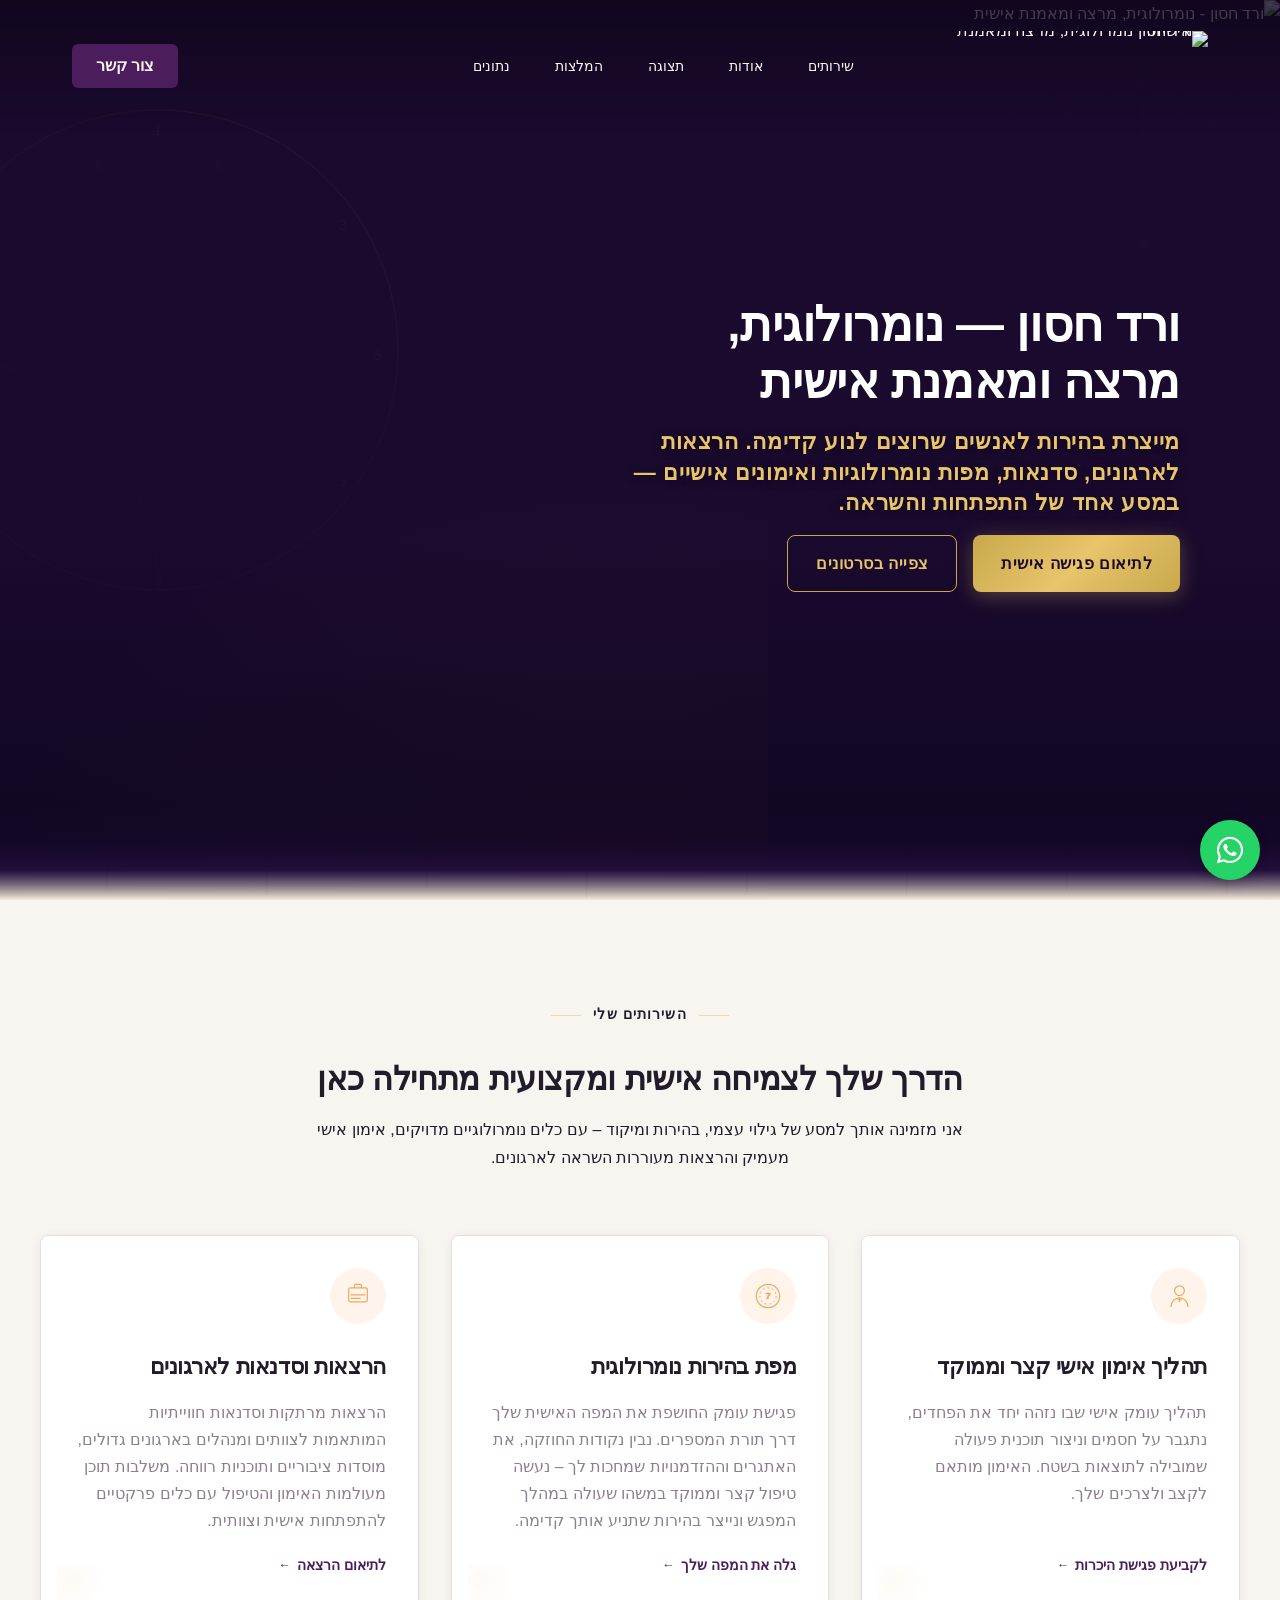
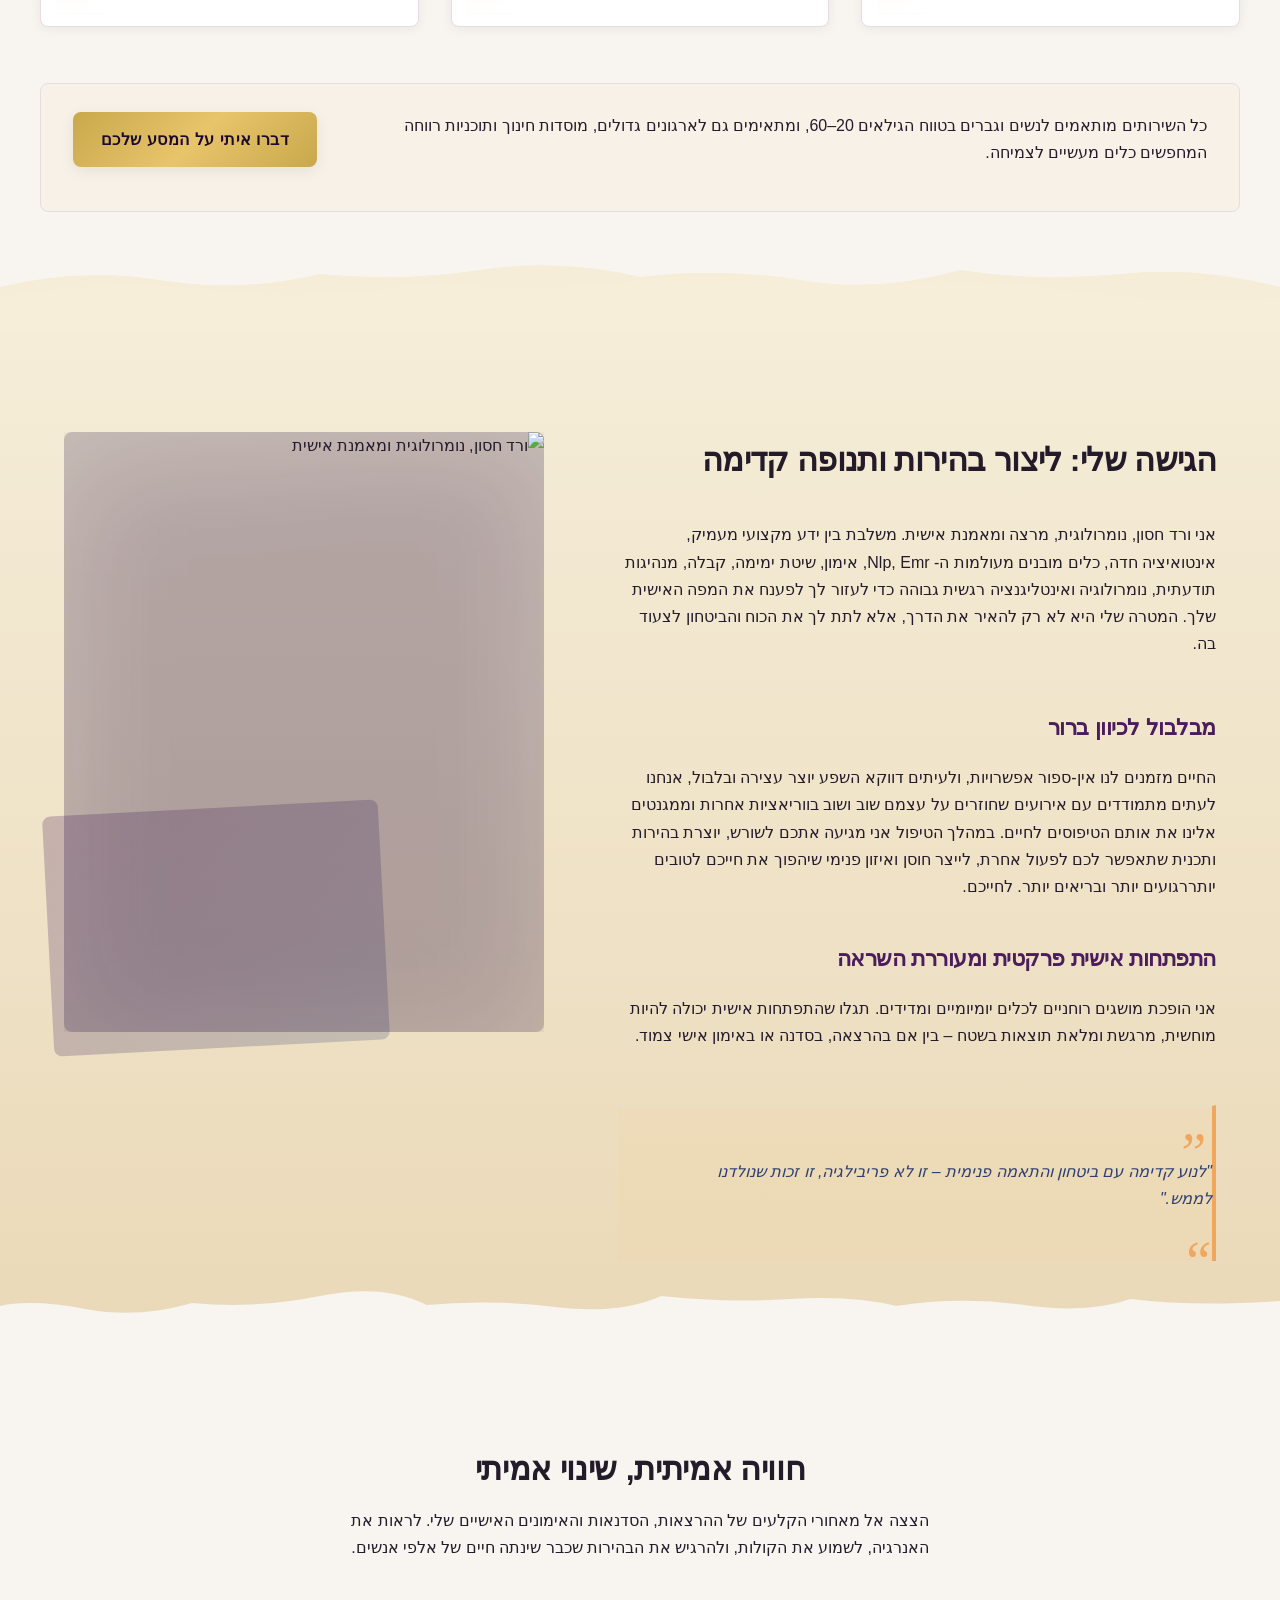
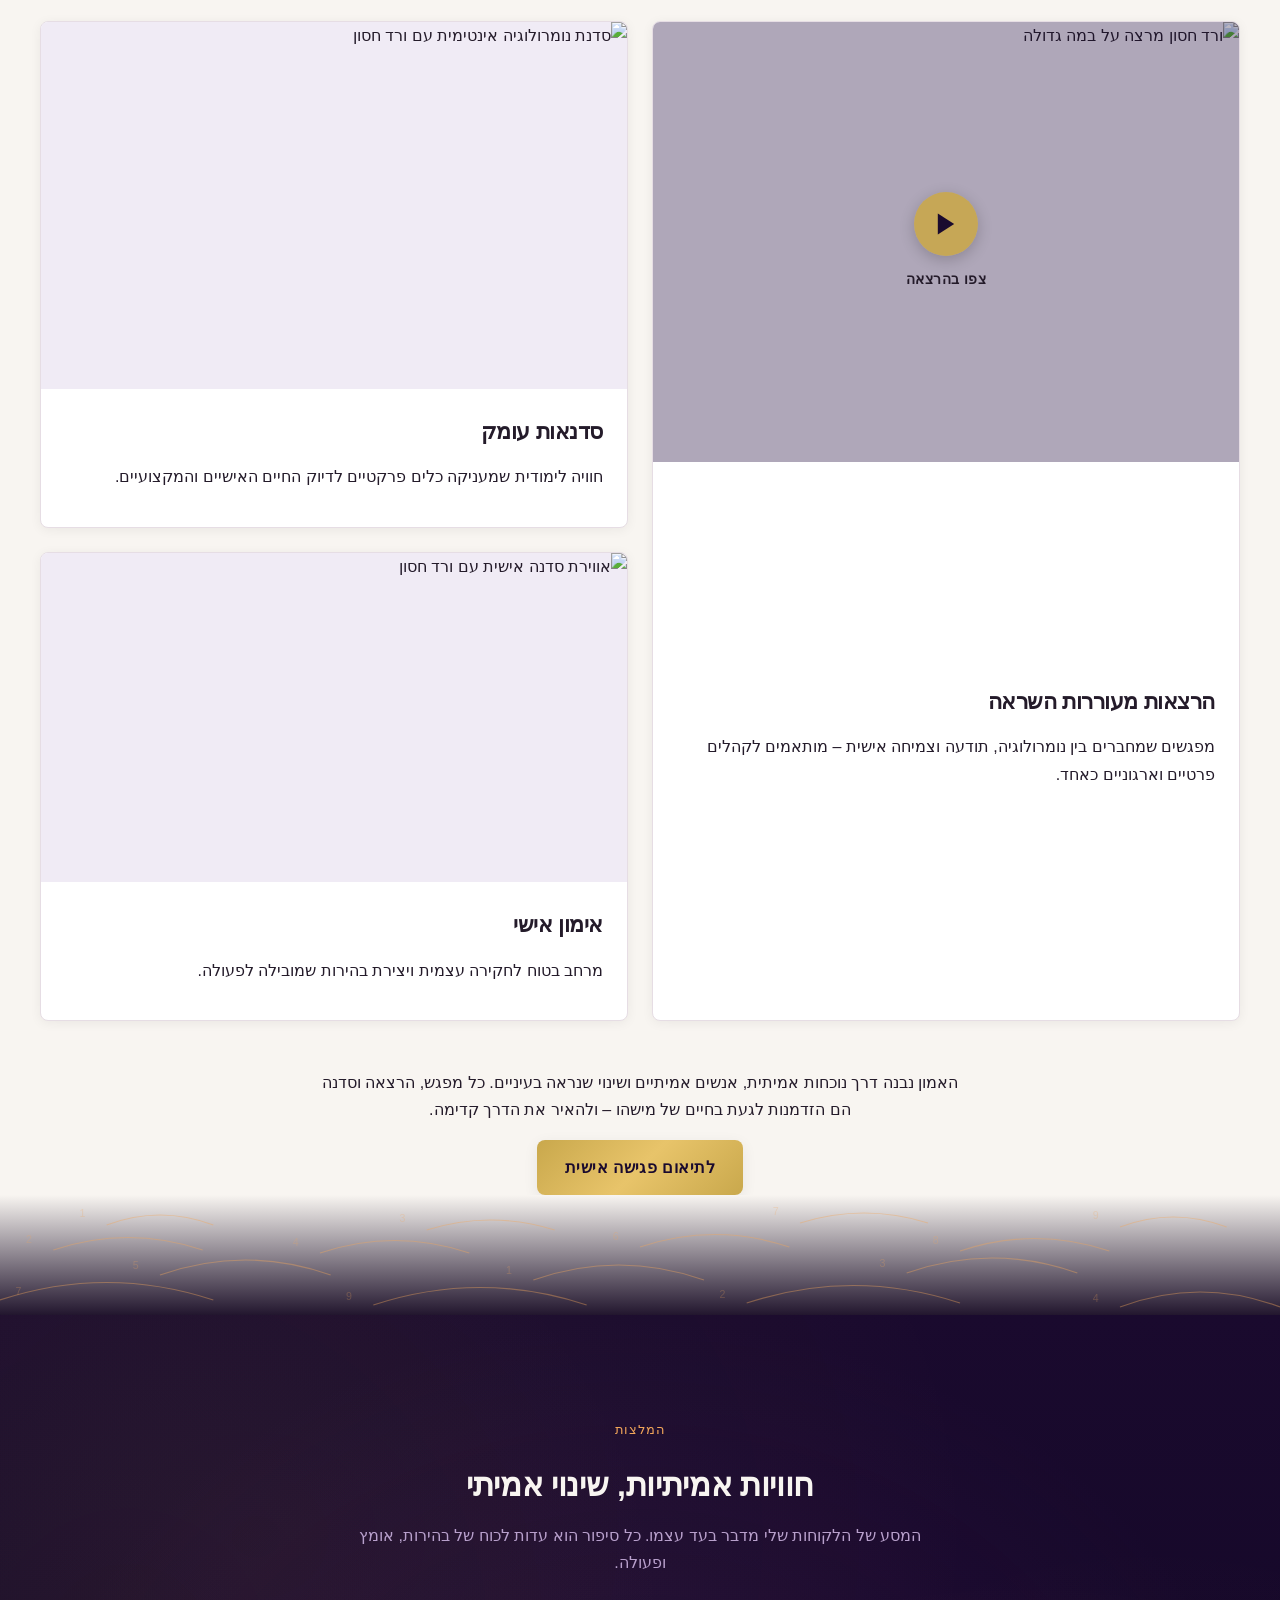
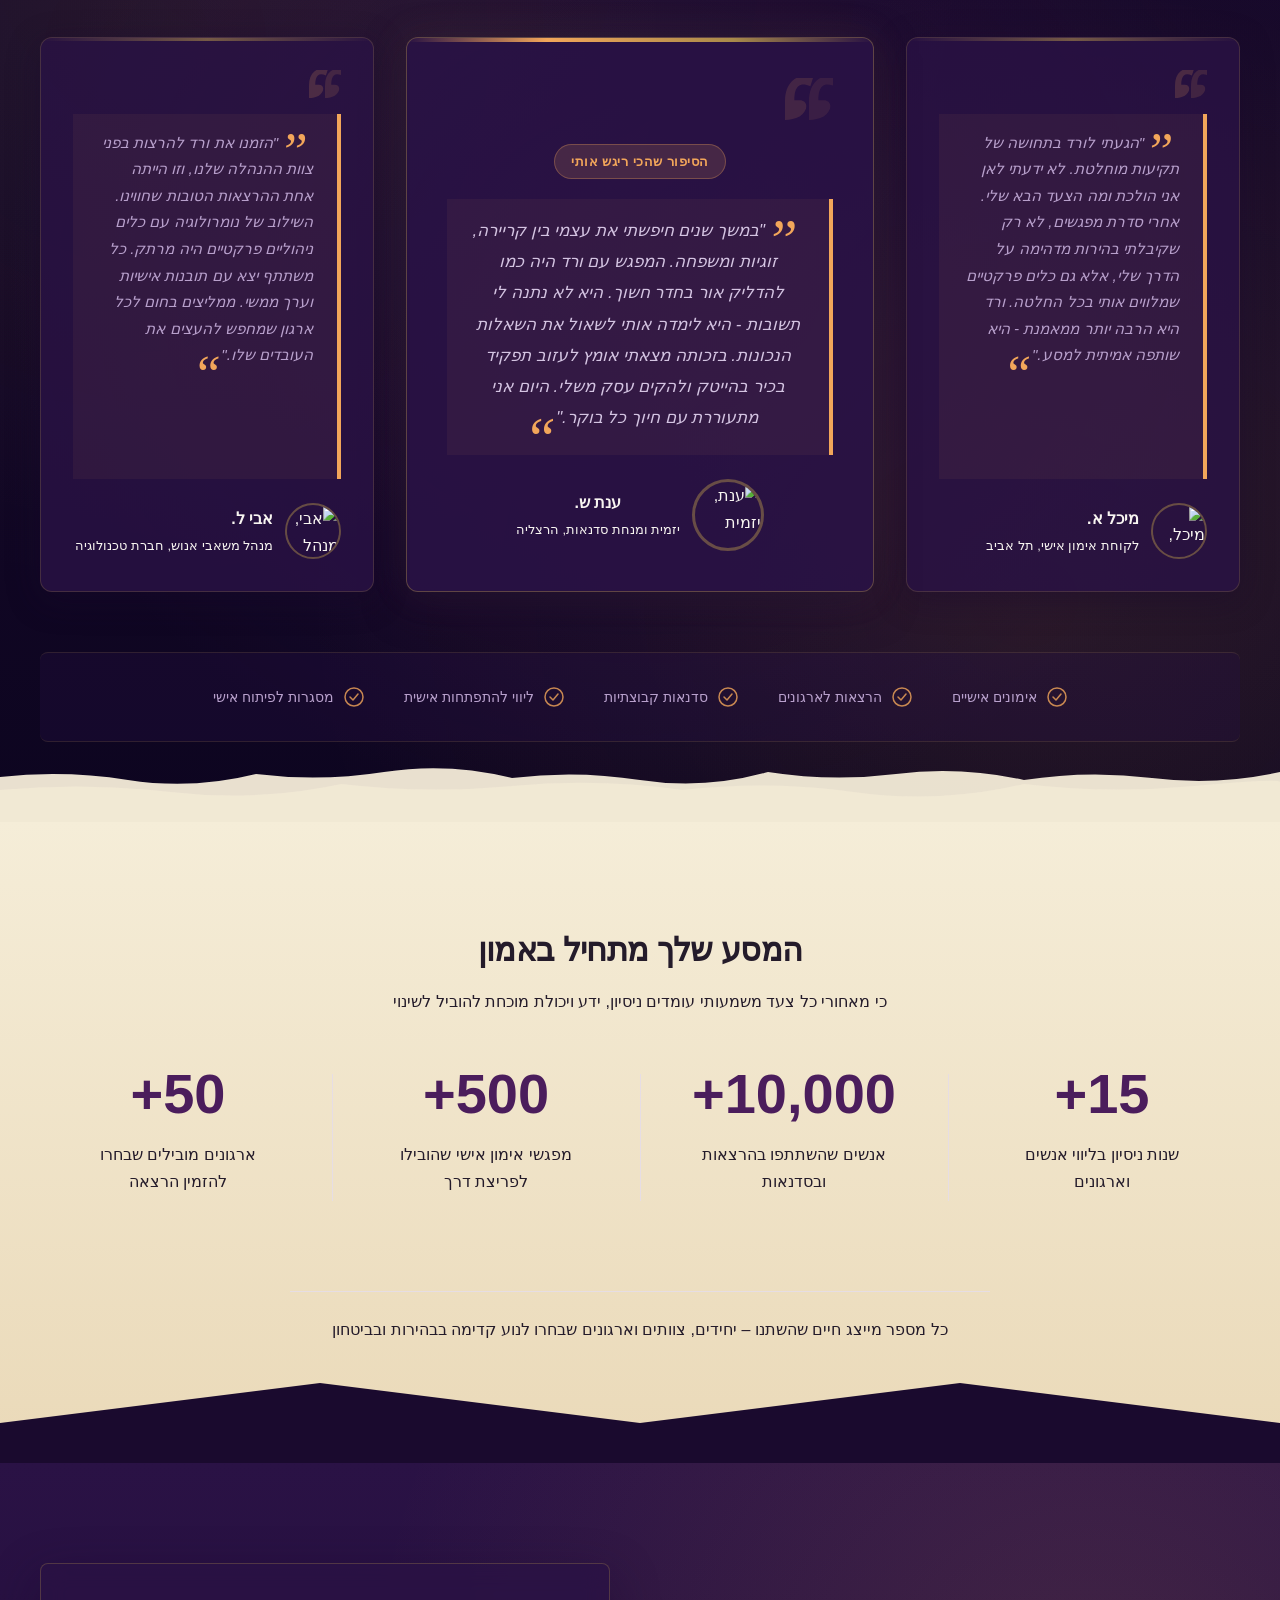
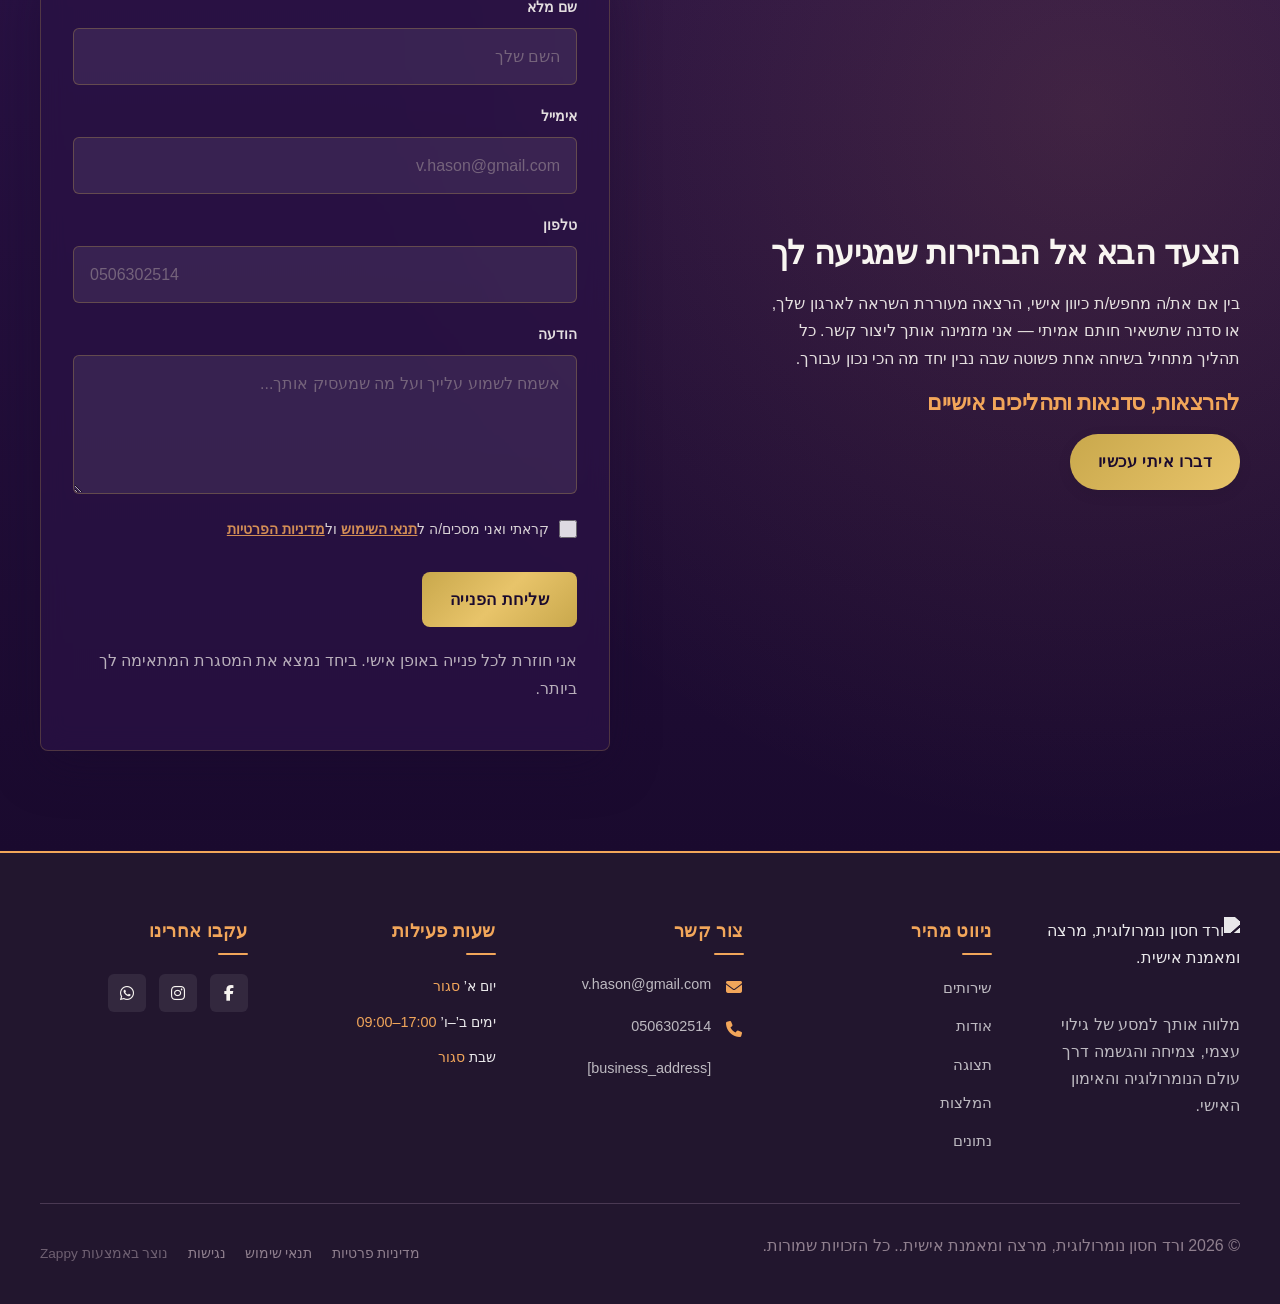
==== public/index.html @ 2fa68022 "Incremental sync: 1 page(s) — text_edit" ====
<!doctype html><html dir="rtl" lang="he"><head><meta charset="UTF-8"><meta content="width=device-width,initial-scale=1" name="viewport"><meta content="index, follow" name="robots"><title>גלי את הייעוד שלך עוד היום — ורד חסון נומרולוגית, מרצה ומאמנת אישית.</title><meta content="מוכנים לפרוץ דרך? ורד חסון, מאמנת אישית מובילה, מזמינה אתכם להרצאות, סדנאות ואימון אישי שיעניקו לכם בהירות וכוח לנוע קדימה. הצטרפו עכשיו!" name="description"><meta content="מאמנים אישיים מובילים, אימון אישי אונליין, נומרולוגיה, הרצאות העצמה, סדנאות התפתחות אישית" name="keywords"><link href="/assets/favicon.ico" rel="icon" type="image/x-icon"><link href="/assets/favicon-16x16.png" rel="icon" type="image/png" sizes="16x16"><link href="/assets/favicon-32x32.png" rel="icon" type="image/png" sizes="32x32"><link href="/assets/favicon-48x48.png" rel="icon" type="image/png" sizes="48x48"><link href="/assets/favicon-192x192.png" rel="icon" type="image/png" sizes="192x192"><link href="/assets/favicon-512x512.png" rel="icon" type="image/png" sizes="512x512"><link href="/assets/apple-touch-icon.png" rel="apple-touch-icon"><script>!function(){"use strict";var t="244a38d6-dc66-4b1b-9776-878dfb1413a5",e="https://api.zappy5.com/api/analytics/track",a=18e5,n=2592e6,o=!0,i=!0,r=!0;var s=function(){var e="zappy_visitor_"+t,a=null;try{if(a=localStorage.getItem(e)){var o=JSON.parse(a),i=Date.now();if(i-o.created<n)return o.lastSeen=i,localStorage.setItem(e,JSON.stringify(o)),o.id}}catch(t){console.warn("Zappy Analytics: LocalStorage not available")}var r="zv_"+Date.now()+"_"+Math.random().toString(36).substr(2,9);try{localStorage.setItem(e,JSON.stringify({id:r,created:Date.now(),lastSeen:Date.now()}))}catch(t){}return r}(),c=function(){var e="zappy_session_"+t,n=null;try{if(n=sessionStorage.getItem(e)){var o=JSON.parse(n),i=Date.now();if(i-o.timestamp<a)return o.timestamp=i,sessionStorage.setItem(e,JSON.stringify(o)),o.id}}catch(t){console.warn("Zappy Analytics: SessionStorage not available")}var r="zs_"+Date.now()+"_"+Math.random().toString(36).substr(2,9);try{sessionStorage.setItem(e,JSON.stringify({id:r,timestamp:Date.now()}))}catch(t){}return r}();function l(a,n){n=n||{};var o={website_id:t,event_type:a,page_path:window.location.pathname,referrer:document.referrer||"direct",visitor_id:s,session_id:c,metadata:n};if(navigator.sendBeacon){var i=new Blob([JSON.stringify(o)],{type:"application/json"});navigator.sendBeacon(e,i)}else fetch(e,{method:"POST",headers:{"Content-Type":"application/json"},body:JSON.stringify(o),keepalive:!0}).catch(function(t){console.warn("Zappy Analytics: Failed to track event",t)})}o&&l("pageview",{title:document.title,url:window.location.href}),i&&document.addEventListener("click",function(t){var e=t.target;if("BUTTON"===e.tagName||e.closest("button")){var a="BUTTON"===e.tagName?e:e.closest("button");l("click",{element:"button",text:a.textContent.trim().substring(0,100),id:a.id||null,class:a.className||null})}else if("A"===e.tagName||e.closest("a")){var n="A"===e.tagName?e:e.closest("a");l("navigation",{element:"link",text:n.textContent.trim().substring(0,100),href:n.href,external:n.hostname!==window.location.hostname})}},!0),r&&document.addEventListener("submit",function(t){var e=t.target;l("form_submit",{form_id:e.id||null,form_name:e.name||null,form_action:e.action||null,form_method:e.method||"GET"})},!0);var d=Date.now();window.addEventListener("beforeunload",function(){l("page_unload",{time_on_page:Math.floor((Date.now()-d)/1e3),page_path:window.location.pathname})}),window.zappyAnalytics={track:l,getVisitorId:function(){return s},getSessionId:function(){return c}}}()</script><meta content="גלי את הייעוד שלך עוד היום — ורד חסון נומרולוגית, מרצה ומאמנת אישית." property="og:title"><meta content="מוכנים לפרוץ דרך? ורד חסון, מאמנת אישית מובילה, מזמינה אתכם להרצאות, סדנאות ואימון אישי שיעניקו לכם בהירות וכוח לנוע קדימה. הצטרפו עכשיו!" property="og:description"><meta content="summary_large_image" name="twitter:card"><meta content="גלי את הייעוד שלך עוד היום — ורד חסון נומרולוגית, מרצה ומאמנת אישית." name="twitter:title"><meta content="מוכנים לפרוץ דרך? ורד חסון, מאמנת אישית מובילה, מזמינה אתכם להרצאות, סדנאות ואימון אישי שיעניקו לכם בהירות וכוח לנוע קדימה. הצטרפו עכשיו!" name="twitter:description"><meta content="website" property="og:type"><meta content="he_IL" property="og:locale"><link href="https://cdnjs.cloudflare.com/ajax/libs/font-awesome/6.4.0/css/all.min.css" rel="stylesheet"><style>.skip-link{position:absolute;top:0;left:0;transform:translateY(-200%);padding:12px 18px;background:var(--bg-dark,#1a1a1a);color:var(--text-light,#fff);font-weight:600;border-radius:0 0 8px 0;z-index:10000}.skip-link:focus{transform:none;outline:2px solid var(--ring,#fff);outline-offset:2px}:focus-visible{outline:2px solid var(--ring,currentColor);outline-offset:3px}</style><link href="/assets/favicon.ico" rel="icon" type="image/x-icon"><link href="/assets/favicon-16x16.png" rel="icon" type="image/png" sizes="16x16"><link href="/assets/favicon-32x32.png" rel="icon" type="image/png" sizes="32x32"><link href="/assets/favicon-48x48.png" rel="icon" type="image/png" sizes="48x48"><link href="/assets/favicon-192x192.png" rel="icon" type="image/png" sizes="192x192"><link href="/assets/favicon-512x512.png" rel="icon" type="image/png" sizes="512x512"><link href="/assets/apple-touch-icon.png" rel="apple-touch-icon"><link href="https://cdn.jsdelivr.net/npm/vanilla-cookieconsent@3/dist/cookieconsent.css" rel="stylesheet"><script src="https://cdn.jsdelivr.net/npm/vanilla-cookieconsent@3/dist/cookieconsent.umd.js"></script><script src="https://cdn.jsdelivr.net/gh/mickidum/acc_toolbar/acctoolbar/acctoolbar.min.js"></script><link href="/styles.css" rel="stylesheet"><script>window.ZAPPY_WEBSITE_ID="244a38d6-dc66-4b1b-9776-878dfb1413a5",window.ZAPPY_API_BASE="https://api.zappy5.com"</script><style id="zappy-dropdown-submenu-styles">#navMenu li:has(.sub-menu),.nav-menu li:has(.sub-menu),.navbar li:has(.sub-menu),nav li:has(.sub-menu){position:relative}#navMenu .sub-menu,.nav-menu .sub-menu,.navbar .sub-menu,nav .sub-menu{display:block!important;position:absolute!important;top:100%;left:0;min-width:220px;background:#fff;border-radius:8px;box-shadow:0 8px 25px rgba(0,0,0,.15);padding:8px 0;opacity:0;visibility:hidden;transform:translateY(10px);transition:all .3s ease;z-index:1000;list-style:none;pointer-events:none}#navMenu li:hover>.sub-menu,.nav-menu li:hover>.sub-menu,.navbar li:hover>.sub-menu,nav li:hover>.sub-menu{opacity:1!important;visibility:visible!important;transform:translateY(0)!important;pointer-events:auto!important}.sub-menu li{list-style:none;margin:0;padding:0}.sub-menu a{display:block!important;padding:10px 16px!important;color:var(--text-dark,#333)!important;font-weight:500;text-decoration:none;white-space:nowrap;transition:background-color .2s}.sub-menu .zappy-nav-child>a{padding-left:28px!important;font-size:.9em!important;opacity:.85!important}[dir=rtl] .sub-menu .zappy-nav-child>a,html[lang=ar] .sub-menu .zappy-nav-child>a,html[lang=he] .sub-menu .zappy-nav-child>a{padding-left:10px!important;padding-right:28px!important}.sub-menu .zappy-nav-parent>a{font-weight:600!important}.sub-menu a:hover{background-color:#f5f5f5}[dir=rtl] .nav-menu .sub-menu,[dir=rtl] .navbar .sub-menu,[dir=rtl] nav .sub-menu,html[lang=ar] .nav-menu .sub-menu,html[lang=ar] .navbar .sub-menu,html[lang=ar] nav .sub-menu,html[lang=he] .nav-menu .sub-menu,html[lang=he] .navbar .sub-menu,html[lang=he] nav .sub-menu{left:auto!important;right:0!important}.sub-menu:empty,.sub-menu:not(:has(li)):not(:has(> a)),.sub-menu:not(:has(li:not(.zappy-hidden-menu-item))):not(:has(> a)){display:none!important;opacity:0!important;visibility:hidden!important;pointer-events:none!important}li:has(.menu-group-title):hover>.sub-menu{opacity:1!important;visibility:visible!important;transform:translateY(0)!important;pointer-events:auto!important}#navMenu>li>.menu-group-title,.nav-menu>li>.menu-group-title{display:inline-block;padding:.5rem 1rem;cursor:default;user-select:none}@media (max-width:768px){#navMenu .sub-menu,.nav-menu .sub-menu,.navbar .sub-menu,nav .sub-menu{position:static!important;transform:none!important;box-shadow:none!important;background:0 0!important;max-height:0;overflow:hidden;opacity:0;visibility:hidden;transition:max-height .3s ease,opacity .3s ease;padding:0!important;border-radius:0!important}#navMenu .sub-menu.mobile-expanded,.nav-menu .sub-menu.mobile-expanded,.navbar .sub-menu.mobile-expanded{max-height:none!important;overflow-y:visible!important;opacity:1!important;visibility:visible!important;padding:8px 0 8px 16px!important}[dir=rtl] .sub-menu.mobile-expanded,html[lang=he] .sub-menu.mobile-expanded{padding:8px 16px 8px 0!important}#navMenu li:hover>.sub-menu,.nav-menu li:hover>.sub-menu,.navbar li:hover>.sub-menu,nav li:hover>.sub-menu{opacity:0;visibility:hidden;pointer-events:none}#navMenu li>.sub-menu.mobile-expanded,.nav-menu li>.sub-menu.mobile-expanded,.navbar li>.sub-menu.mobile-expanded,nav li>.sub-menu.mobile-expanded{opacity:1!important;visibility:visible!important;pointer-events:auto!important}#navMenu li:has(.sub-menu),.nav-menu li:has(.sub-menu),.navbar li:has(.sub-menu),nav li:has(.sub-menu){display:flex!important;flex-wrap:wrap!important;align-items:center!important;position:relative!important;min-height:44px!important}#navMenu li:has(.sub-menu)>a,.nav-menu li:has(.sub-menu)>a,.navbar li:has(.sub-menu)>a,nav li:has(.sub-menu)>a{flex:1!important;min-width:0!important}#navMenu li:has(.sub-menu)>.menu-group-title,.nav-menu li:has(.sub-menu)>.menu-group-title,.navbar li:has(.sub-menu)>.menu-group-title,nav li:has(.sub-menu)>.menu-group-title{flex:1!important;min-width:0!important;padding:0!important;line-height:inherit!important}#navMenu li:has(.sub-menu)>.sub-menu,.nav-menu li:has(.sub-menu)>.sub-menu,.navbar li:has(.sub-menu)>.sub-menu,nav li:has(.sub-menu)>.sub-menu{flex-basis:100%!important;width:100%!important}#navMenu li:has(.sub-menu)>a [class*=arrow],#navMenu li:has(.sub-menu)>a [class*=chevron],.nav-menu li:has(.sub-menu)>a .fa-angle-down,.nav-menu li:has(.sub-menu)>a .fa-chevron-down,.nav-menu li:has(.sub-menu)>a [class*=arrow],.nav-menu li:has(.sub-menu)>a [class*=chevron],nav li:has(.sub-menu)>a [class*=arrow],nav li:has(.sub-menu)>a [class*=chevron]{display:none!important;visibility:hidden!important}.mobile-submenu-toggle{display:flex!important;align-items:center!important;justify-content:center!important;width:44px!important;height:auto!important;background:0 0!important;border:none!important;cursor:pointer!important;color:var(--text-light)!important;position:static!important;flex-shrink:0!important;align-self:stretch!important;z-index:2!important;padding:0!important;margin:0!important}.mobile-submenu-toggle::after{content:''!important;width:0!important;height:0!important;border-left:6px solid transparent!important;border-right:6px solid transparent!important;border-top:7px solid currentColor!important;transition:transform .3s ease!important}.mobile-submenu-toggle.expanded::after{transform:rotate(180deg)!important}.sub-menu a{padding:10px 0!important;display:block!important;color:var(--text-light)!important;white-space:normal!important}.sub-menu .zappy-nav-child>a{padding-left:28px!important;font-size:.9em!important;opacity:.85!important}[dir=rtl] .sub-menu .zappy-nav-child>a,html[lang=ar] .sub-menu .zappy-nav-child>a,html[lang=he] .sub-menu .zappy-nav-child>a{padding-left:0!important;padding-right:28px!important}.sub-menu .zappy-nav-parent>a{font-weight:600!important}#navMenu.active,.nav-menu.active{max-width:100vw!important;overflow-x:hidden!important;box-sizing:border-box!important}.navbar .sub-menu li a,.zappy-products-dropdown .sub-menu a,nav.navbar .sub-menu li a{color:var(--text-light)!important}}@media (min-width:769px){.mobile-submenu-toggle{display:none!important}}</style><style id="zappy-widget-visibility">html[dir=rtl] .whatsapp-float{right:20px!important;left:auto!important}html:not([dir]) .whatsapp-float,html[dir=ltr] .whatsapp-float{left:20px!important;right:auto!important}html[dir=rtl] #mic-access-tool-general-button,html[dir=rtl] #mic-init-access-tool #mic-access-tool-general-button,html[dir=rtl] #mic-init-access-tool .mic-access-tool-general-button,html[dir=rtl] ._access-icon,html[dir=rtl] .mic-access-tool-general-button{left:20px!important;right:auto!important}html:not([dir]) #mic-access-tool-general-button,html:not([dir]) #mic-init-access-tool #mic-access-tool-general-button,html:not([dir]) #mic-init-access-tool .mic-access-tool-general-button,html:not([dir]) ._access-icon,html:not([dir]) .mic-access-tool-general-button,html[dir=ltr] #mic-access-tool-general-button,html[dir=ltr] #mic-init-access-tool #mic-access-tool-general-button,html[dir=ltr] #mic-init-access-tool .mic-access-tool-general-button,html[dir=ltr] ._access-icon,html[dir=ltr] .mic-access-tool-general-button{right:20px!important;left:auto!important}@media (max-width:768px){.whatsapp-float{display:flex!important}}@media (min-width:769px){.whatsapp-float{display:flex!important}}@media (max-width:768px){#mic-access-tool-general-button,#mic-init-access-tool #mic-access-tool-general-button,#mic-init-access-tool .mic-access-tool-general-button,._access-icon,.mic-access-tool-general-button{display:flex!important;visibility:visible!important;opacity:1!important;pointer-events:auto!important}#mic-access-tool-box.opened-mic-access-tool,#mic-init-access-tool #mic-access-tool-box.opened-mic-access-tool,.mic-access-tool-box.opened-mic-access-tool{visibility:visible!important;opacity:1!important;pointer-events:auto!important}}@media (min-width:769px){#mic-access-tool-general-button,#mic-init-access-tool #mic-access-tool-general-button,#mic-init-access-tool .mic-access-tool-general-button,._access-icon,.mic-access-tool-general-button{display:flex!important;visibility:visible!important;opacity:1!important;pointer-events:auto!important}#mic-access-tool-box.opened-mic-access-tool,#mic-init-access-tool #mic-access-tool-box.opened-mic-access-tool,.mic-access-tool-box.opened-mic-access-tool{visibility:visible!important;opacity:1!important;pointer-events:auto!important}}</style></head><body><a href="#main" class="skip-link">דלג לתוכן הראשי</a><nav class="navbar" dir="rtl"><button class="mobile-toggle" aria-label="Menu" id="mobileToggle"><svg viewBox="0 0 24 24" fill="none" height="24" width="24" class="hamburger-icon"><path d="M3 12h18M3 6h18M3 18h18" stroke="currentColor" stroke-width="2" stroke-linecap="round"></path></svg> <svg viewBox="0 0 24 24" fill="none" height="24" width="24" class="close-icon" style="display:none"><path d="M18 6L6 18M6 6l12 12" stroke="currentColor" stroke-width="2" stroke-linecap="round"></path></svg></button> <button class="phone-header-btn" aria-label="Call" data-phone="0506302514"><svg viewBox="0 0 24 24" fill="currentColor" height="20" width="20"><path d="M22 16.92v3a2 2 0 0 1-2.18 2 19.79 19.79 0 0 1-8.63-3.07 19.5 19.5 0 0 1-6-6 19.79 19.79 0 0 1-3.07-8.67A2 2 0 0 1 4.11 2h3a2 2 0 0 1 2 1.72 12.84 12.84 0 0 0 .7 2.81 2 2 0 0 1-.45 2.11L8.09 9.91a16 16 0 0 0 6 6l1.27-1.27a2 2 0 0 1 2.11-.45 12.84 12.84 0 0 0 2.81.7A2 2 0 0 1 22 16.92z"></path></svg></button><div class="nav-container"><div class="nav-right-group"><div class="nav-brand"><a href="/" class="logo-link"><img alt="ורד חסון נומרולוגית, מרצה ומאמנת אישית." src="/assets/site---------image-1.webp" class="logo"></a></div><ul class="nav-menu" id="navMenu"><li><a href="#services">שירותים</a></li><li><a href="#about">אודות</a></li><li><a href="#showcase">תצוגה</a></li><li><a href="#testimonials">המלצות</a></li><li><a href="#stats">נתונים</a></li></ul></div><div class="nav-cta-container"><li class="nav-cta-item"><a href="#contact" class="nav-cta-btn">צור קשר</a></li></div></div></nav><script>window.addEventListener("load",function(){const e=document.querySelector(".navbar, nav, header");if(!e)return void console.log("[Navbar] Navbar element not found");let t=document.getElementById("mobileToggle")||document.querySelector(".mobile-toggle")||document.querySelector(".hamburger")||document.querySelector(".hamburger-menu")||document.querySelector(".menu-toggle")||document.querySelector(".burger-menu")||document.querySelector('[aria-label="Menu"]')||document.querySelector('[aria-label="תפריט"]');const n=document.querySelector(".phone-header-btn"),o=window.getComputedStyle(e);let r=o.backgroundColor;if(console.log("[Navbar] Initial navbar background:",r),"transparent"===r||"rgba(0, 0, 0, 0)"===r||r.startsWith("rgba")&&r.includes(", 0)")){const e=o.backgroundImage;if(e&&"none"!==e)console.log("[Navbar] Navbar has background image/gradient, using dark text"),r="rgb(240, 240, 240)";else{const e=window.getComputedStyle(document.body).backgroundColor;console.log("[Navbar] Navbar transparent, using body background:",e),r=e}}const a=r.match(/\d+/g);if(a&&a.length>=3){const e=(.299*parseInt(a[0])+.587*parseInt(a[1])+.114*parseInt(a[2]))/255;console.log("[Navbar] Mobile button colors preserved from Claude CSS (luminance:",e.toFixed(2)+")");const o=document.createElement("style");o.id="zappy-mobile-nav-fix";document.documentElement.lang;document.documentElement.dir,o.textContent='\n        /* Hide mobile buttons on desktop, show only on mobile */\n        @media (min-width: 769px) {\n          .mobile-toggle,\n          .phone-header-btn {\n            display: none !important;\n          }\n        }\n        \n        /* Show and position mobile buttons correctly on mobile */\n        @media (max-width: 768px) {\n          .navbar,\n          nav.navbar {\n            min-height: 70px !important;\n          }\n\n          .mobile-toggle,\n          .phone-header-btn {\n            position: absolute !important;\n            top: 0 !important;\n            bottom: 0 !important;\n            margin-top: auto !important;\n            margin-bottom: auto !important;\n            transform: none !important;\n            z-index: 1001 !important;\n            display: flex !important;\n            align-items: center !important;\n            justify-content: center !important;\n            width: 36px !important;\n            height: 36px !important;\n            border-radius: 50% !important;\n            border: none !important;\n            cursor: pointer !important;\n            padding: 6px !important;\n            background: none !important;\n            color: var(--nav-text, var(--text-light)) !important;\n            touch-action: manipulation !important;\n            -webkit-tap-highlight-color: transparent !important;\n          }\n\n          html[data-zappy-site-type="ecommerce"] .phone-header-btn,\n          body[data-zappy-site-type="ecommerce"] .phone-header-btn,\n          html[data-zappy-site-type="ecommerce"] header .phone-header-btn,\n          html[data-zappy-site-type="ecommerce"] nav .phone-header-btn {\n            display: none !important;\n            visibility: hidden !important;\n            width: 0 !important;\n            height: 0 !important;\n            min-width: 0 !important;\n            overflow: hidden !important;\n          }\n          \n          /* LTR positioning (default): hamburger LEFT, phone RIGHT */\n          html:not([dir="rtl"]):not([lang="he"]):not([lang="ar"]) .mobile-toggle,\n          html[dir="ltr"] .mobile-toggle {\n            left: 12px !important;\n            right: auto !important;\n          }\n          html:not([dir="rtl"]):not([lang="he"]):not([lang="ar"]) .phone-header-btn,\n          html[dir="ltr"] .phone-header-btn {\n            right: 12px !important;\n            left: auto !important;\n          }\n          \n          /* RTL positioning: hamburger RIGHT, phone LEFT */\n          html[dir="rtl"] .mobile-toggle,\n          html[lang="he"] .mobile-toggle,\n          html[lang="ar"] .mobile-toggle {\n            right: 12px !important;\n            left: auto !important;\n          }\n          html[dir="rtl"] .phone-header-btn,\n          html[lang="he"] .phone-header-btn,\n          html[lang="ar"] .phone-header-btn {\n            left: 12px !important;\n            right: auto !important;\n          }\n          \n          /* CRITICAL: Ensure nav-container has min-height on mobile */\n          /* All children are positioned absolutely/fixed on mobile, so height:auto collapses to 0 */\n          .nav-container {\n            min-height: 70px !important;\n            position: relative !important;\n          }\n          \n          /* Ensure SVG icons are properly sized and inherit color */\n          .mobile-toggle svg,\n          .phone-header-btn svg {\n            width: 24px !important;\n            height: 24px !important;\n            /* Don\'t force display - let JavaScript control hamburger/close toggle */\n          }\n          \n          /* Reset nav-cta-container on mobile - remove desktop box-shadow/padding */\n          /* that creates a visible ghost box when CTA button is hidden */\n          .nav-cta-container {\n            box-shadow: none !important;\n            padding: 0 !important;\n          }\n          \n          /* Hide nav-cta-container entirely on mobile when there\'s no lang-switcher */\n          /* (only the CTA button is inside, and it\'s hidden on mobile) */\n          .nav-cta-container:not(:has(.lang-switcher)) {\n            display: none !important;\n          }\n          \n          /* CRITICAL: Prevent hero image fade gradient from bleeding over headline text */\n          /* The .image-fade-gradient has bottom: -30px (extends below parent) */\n          /* On mobile stacked layout, this overlaps the h1 text below the image */\n          .hero-image-column {\n            overflow: hidden !important;\n          }\n          .image-fade-gradient {\n            bottom: 0 !important;\n          }\n          \n          /* Hide desktop language switcher on mobile - hamburger menu handles it */\n          /* High specificity to override stored CSS */\n          .lang-switcher,\n          .nav-cta-container .lang-switcher,\n          .nav-container .lang-switcher,\n          .navbar .lang-switcher,\n          .navbar .nav-cta-container .lang-switcher {\n            display: none !important;\n          }\n        }\n      ';const r=document.getElementById("zappy-mobile-nav-fix");r&&r.remove(),document.head.appendChild(o),console.log("[Navbar] Critical CSS injected for mobile nav positioning");const i=window.innerWidth<=768;if(t){const e=t.querySelector(".hamburger-icon"),n=t.querySelector(".close-icon");e&&(e.style.setProperty("width","24px","important"),e.style.setProperty("height","24px","important"),e.style.setProperty("display","block","important")),n&&(n.style.setProperty("width","24px","important"),n.style.setProperty("height","24px","important"),n.style.setProperty("display","none","important")),i?(t.style.setProperty("position","absolute","important"),t.style.setProperty("top","0","important"),t.style.setProperty("bottom","0","important"),t.style.setProperty("margin-top","auto","important"),t.style.setProperty("margin-bottom","auto","important"),t.style.setProperty("transform","none","important"),t.style.setProperty("z-index","1001","important"),t.style.removeProperty("left"),t.style.removeProperty("right"),console.log("[Navbar] Mobile toggle positioning applied (mobile viewport)")):(t.style.removeProperty("position"),t.style.removeProperty("top"),t.style.removeProperty("transform"),t.style.removeProperty("z-index"),t.style.removeProperty("left"),t.style.removeProperty("right"),console.log("[Navbar] Desktop viewport - cleared mobile toggle inline positioning"))}if(n){const e=n.querySelector("svg");e&&(e.style.width="24px",e.style.height="24px",e.setAttribute("width","24"),e.setAttribute("height","24")),i?(n.style.setProperty("position","absolute","important"),n.style.setProperty("top","0","important"),n.style.setProperty("bottom","0","important"),n.style.setProperty("margin-top","auto","important"),n.style.setProperty("margin-bottom","auto","important"),n.style.setProperty("transform","none","important"),n.style.setProperty("z-index","1001","important"),n.style.removeProperty("left"),n.style.removeProperty("right"),console.log("[Navbar] Phone button positioning applied (mobile viewport)")):(n.style.removeProperty("position"),n.style.removeProperty("top"),n.style.removeProperty("transform"),n.style.removeProperty("z-index"),n.style.removeProperty("left"),n.style.removeProperty("right"),console.log("[Navbar] Desktop viewport - cleared phone button inline positioning"))}}else console.log("[Navbar] Could not parse background color:",r);t=document.getElementById("mobileToggle")||document.querySelector(".mobile-toggle")||document.querySelector(".hamburger")||document.querySelector(".hamburger-menu")||document.querySelector(".menu-toggle")||document.querySelector(".burger-menu")||document.querySelector('[aria-label="Menu"]')||document.querySelector('[aria-label="תפריט"]');const i=document.getElementById("navMenu")||document.querySelector(".nav-menu")||document.querySelector(".nav-links")||document.querySelector("nav ul:not(.submenu)");if(!t||!i)return void console.log("[Navbar] Mobile toggle or menu not found:",{toggle:!!t,menu:!!i});i.id||(i.id="navMenu"),console.log("[Navbar] Initializing mobile menu...");const l=t.cloneNode(!0);t.parentNode.replaceChild(l,t);var s=0;function p(e){var t=Date.now();t-s<300||(s=t,function(e){e.preventDefault(),e.stopPropagation();const t=l.querySelector(".hamburger-icon"),n=l.querySelector(".close-icon");i.classList.contains("active")?(i.classList.remove("active"),t&&t.style.setProperty("display","block","important"),n&&n.style.setProperty("display","none","important"),document.body.style.overflow="",console.log("[Navbar] Menu closed")):(i.classList.add("active"),t&&t.style.setProperty("display","none","important"),n&&n.style.setProperty("display","block","important"),document.body.style.overflow="hidden",console.log("[Navbar] Menu opened"))}(e))}l.addEventListener("click",p),l.addEventListener("touchend",p),i.querySelectorAll("a").forEach(function(e){e.addEventListener("click",function(){if("#"===this.getAttribute("href"))return;const e=l.querySelector(".hamburger-icon"),t=l.querySelector(".close-icon");i.classList.remove("active"),e&&e.style.setProperty("display","block","important"),t&&t.style.setProperty("display","none","important"),document.body.style.overflow="",console.log("[Navbar] Menu closed (link clicked)")})});var m=i.querySelectorAll(".dropdown-toggle");m.forEach(function(e){e.addEventListener("click",function(e){e.preventDefault(),e.stopPropagation();var t=this.closest(".nav-dropdown");t&&(t.parentNode.querySelectorAll(".nav-dropdown.open").forEach(function(e){e!==t&&e.classList.remove("open")}),t.classList.toggle("open"),console.log("[Navbar] Dropdown toggled:",t.classList.contains("open")?"open":"closed"))})}),document.addEventListener("click",function(e){e.target.closest(".nav-dropdown")||document.querySelectorAll(".nav-dropdown.open").forEach(function(e){e.classList.remove("open")})}),console.log("[Navbar] Dropdown handlers initialized for "+m.length+" dropdowns"),n&&n.addEventListener("click",function(){const e=document.querySelectorAll('a[href^="tel:"]'),t=e.length>0?e[0].getAttribute("href").replace("tel:",""):"0506302514";window.location.href="tel:"+t,console.log("[Navbar] Phone button clicked")}),console.log("[Navbar] Mobile menu initialized successfully")})</script><main id="main"><section class="index-hero-section" data-band-index="0" data-layout-spec="דף הבית-hero" id="hero" data-hero-type="fullscreen-scrim"><div class="index-hero-section-bg" id="zappy-section-1"><div style="position:absolute !important;top:0px !important;left:0px !important;width:100% !important;height:100% !important;max-width:none !important;margin-left:0px !important;margin-right:0px !important;display:block !important;z-index:1 !important;overflow:hidden !important" data-element-id="img-1781361944256-h4cjml98i" data-element-type="image" data-zappy-wrapper-margins-applied="true" data-zappy-zoom-clip="true" data-zappy-zoom-wrapper="true" data-zappy-zoom-wrapper-align="center" data-zappy-zoom-wrapper-height="645px" data-zappy-zoom-wrapper-width="1541px" data-zappy-zoom-wrapper-width-mode="full"><img alt="ורד חסון - נומרולוגית, מרצה ומאמנת אישית" src="/assets/site-index-hero-image-1-sharpen-sharpen-1781362915396-toc0el.webp?v=1781362917533" data-context="A refined, cinematic portrait-oriented coaching atmosphere. A confident, elegant woman in her 40s with a warm, knowing smile, softly lit by a golden-apricot glow against a deep plum-indigo backdrop. Subtle numerology-inspired geometric line motifs (circular arcs, radiating lines) faintly visible in the background. The right side of the image has deeper shadows, creating a natural dark area for overlay text. Depth of field blurs the background slightly, drawing focus to the subject. Mood: inspirational, trustworthy, premium, transformative." data-placeholder="index-hero-image-1" height="800" width="1200" class="index-hero-section-bg-img" data-element-id="img-1781361944256-h4cjml98i" data-element-type="image" data-zappy-object-position="44% 0%" data-zappy-original-height="645" data-zappy-original-width="1541" data-zappy-zoom="1" style="object-position:44% 0% !important;position:absolute !important;margin:0px !important;left:0% !important;top:0% !important;width:100% !important;height:100% !important;max-width:none !important;max-height:none !important;display:block !important;object-fit:cover !important" data-hero-background="true" data-hero-bg="true" fetchpriority="high"></div></div><div class="index-hero-section-scrim" id="zappy-section-2" aria-hidden="true"></div><div class="index-hero-section-decorations" id="zappy-section-3" aria-hidden="true"><svg viewBox="0 0 520 520" xmlns="http://www.w3.org/2000/svg" class="index-hero-section-deco-ring"><circle cx="260" cy="260" r="240" stroke="#C9A84C" stroke-width="1.5" fill="none" opacity="0.12"></circle><circle cx="260" cy="260" r="210" stroke="#C9A84C" stroke-width="0.8" fill="none" opacity="0.08" stroke-dasharray="8 12"></circle><circle cx="260" cy="260" r="180" stroke="#C9A84C" stroke-width="0.5" fill="none" opacity="0.06"></circle><path d="M 260 20 A 240 240 0 0 1 500 260" fill="none" opacity="0.1" stroke="#C9A84C" stroke-width="1"></path><path d="M 20 260 A 240 240 0 0 1 260 500" fill="none" opacity="0.1" stroke="#C9A84C" stroke-width="1"></path><text x="260" y="45" text-anchor="middle" fill="#C9A84C" font-family="serif" font-size="14" opacity="0.15">1</text><text x="445" y="140" text-anchor="middle" fill="#C9A84C" font-family="serif" font-size="14" opacity="0.15">3</text><text x="480" y="270" text-anchor="middle" fill="#C9A84C" font-family="serif" font-size="14" opacity="0.15">5</text><text x="445" y="400" text-anchor="middle" fill="#C9A84C" font-family="serif" font-size="14" opacity="0.15">7</text><text x="260" y="495" text-anchor="middle" fill="#C9A84C" font-family="serif" font-size="14" opacity="0.15">9</text><text x="75" y="400" text-anchor="middle" fill="#C9A84C" font-family="serif" font-size="14" opacity="0.15">11</text><text x="40" y="270" text-anchor="middle" fill="#C9A84C" font-family="serif" font-size="14" opacity="0.15">2</text><text x="75" y="140" text-anchor="middle" fill="#C9A84C" font-family="serif" font-size="14" opacity="0.15">4</text><text x="200" y="80" text-anchor="middle" fill="#C9A84C" font-family="serif" font-size="12" opacity="0.1">6</text><text x="320" y="80" text-anchor="middle" fill="#C9A84C" font-family="serif" font-size="12" opacity="0.1">8</text></svg> <svg viewBox="0 0 400 400" xmlns="http://www.w3.org/2000/svg" class="index-hero-section-deco-starburst"><g opacity="0.08" transform="translate(200, 200)"><line x1="0" x2="0" y1="0" y2="-190" stroke="#C9A84C" stroke-width="0.8"></line><line x1="0" x2="95" y1="0" y2="-165" stroke="#C9A84C" stroke-width="0.5"></line><line x1="0" x2="165" y1="0" y2="-95" stroke="#C9A84C" stroke-width="0.5"></line><line x1="0" x2="190" y1="0" y2="0" stroke="#C9A84C" stroke-width="0.5"></line><line x1="0" x2="165" y1="0" y2="95" stroke="#C9A84C" stroke-width="0.5"></line><line x1="0" x2="95" y1="0" y2="165" stroke="#C9A84C" stroke-width="0.5"></line><line x1="0" x2="0" y1="0" y2="190" stroke="#C9A84C" stroke-width="0.5"></line><line x1="0" x2="-95" y1="0" y2="165" stroke="#C9A84C" stroke-width="0.5"></line><line x1="0" x2="-165" y1="0" y2="95" stroke="#C9A84C" stroke-width="0.5"></line><line x1="0" x2="-190" y1="0" y2="0" stroke="#C9A84C" stroke-width="0.5"></line><line x1="0" x2="-165" y1="0" y2="-95" stroke="#C9A84C" stroke-width="0.5"></line><line x1="0" x2="-95" y1="0" y2="-165" stroke="#C9A84C" stroke-width="0.5"></line><line x1="0" x2="47" y1="0" y2="-184" stroke="#C9A84C" stroke-width="0.3"></line><line x1="0" x2="134" y1="0" y2="-134" stroke="#C9A84C" stroke-width="0.3"></line><line x1="0" x2="184" y1="0" y2="-47" stroke="#C9A84C" stroke-width="0.3"></line><line x1="0" x2="184" y1="0" y2="47" stroke="#C9A84C" stroke-width="0.3"></line><line x1="0" x2="134" y1="0" y2="134" stroke="#C9A84C" stroke-width="0.3"></line><line x1="0" x2="47" y1="0" y2="184" stroke="#C9A84C" stroke-width="0.3"></line><line x1="0" x2="-47" y1="0" y2="184" stroke="#C9A84C" stroke-width="0.3"></line><line x1="0" x2="-134" y1="0" y2="134" stroke="#C9A84C" stroke-width="0.3"></line><line x1="0" x2="-184" y1="0" y2="47" stroke="#C9A84C" stroke-width="0.3"></line><line x1="0" x2="-184" y1="0" y2="-47" stroke="#C9A84C" stroke-width="0.3"></line><line x1="0" x2="-134" y1="0" y2="-134" stroke="#C9A84C" stroke-width="0.3"></line><line x1="0" x2="-47" y1="0" y2="-184" stroke="#C9A84C" stroke-width="0.3"></line></g></svg><div class="index-hero-section-deco-glow" id="zappy-section-4" aria-hidden="true"></div></div><div class="index-hero-section-overlay" id="zappy-section-5"><div class="index-hero-section-content" id="zappy-section-6"><h1 class="index-hero-section-headline">ורד חסון — נומרולוגית,<br>מרצה ומאמנת אישית</h1><h3 class="index-hero-section-subtitle">מייצרת בהירות לאנשים שרוצים לנוע קדימה. הרצאות לארגונים, סדנאות, מפות נומרולוגיות ואימונים אישיים — במסע אחד של התפתחות והשראה.</h3><div class="index-hero-section-ctas" id="zappy-section-7"><a href="#contact" class="index-hero-section-btn index-hero-section-btn-primary" data-element-id="btn-1781361944244-0ebelbwrl" data-element-type="button" data-native-element="true">לתיאום פגישה אישית </a><a href="#services" class="index-hero-section-btn index-hero-section-btn-secondary" data-element-id="btn-1781361944244-q2zbny3z2" data-element-type="button" data-native-element="true">צפייה בסרטונים</a></div></div></div><div class="index-hero-section-divider-wrapper" id="zappy-section-8" aria-hidden="true"><svg viewBox="0 0 1200 100" xmlns="http://www.w3.org/2000/svg" preserveAspectRatio="none" aria-hidden="true" data-no-icon-edit="true"><defs><linearGradient id="index-hero-mist" x1="0" x2="0" y1="0" y2="1"><stop offset="0%" stop-color="#1A0A2E" stop-opacity="0"></stop><stop offset="40%" stop-color="#1A0A2E" stop-opacity="0.3"></stop><stop offset="70%" stop-color="#2A1245" stop-opacity="0.7"></stop><stop offset="100%" stop-color="#F5EDD8" stop-opacity="1"></stop></linearGradient></defs><rect height="100" width="1200" x="0" y="0" fill="url(#index-hero-mist)"></rect><g opacity="0.06" stroke="#1A0A2E" stroke-width="0.8"><line x1="100" x2="100" y1="30" y2="90"></line><line x1="250" x2="250" y1="45" y2="95"></line><line x1="400" x2="400" y1="25" y2="88"></line><line x1="550" x2="550" y1="50" y2="98"></line><line x1="700" x2="700" y1="35" y2="92"></line><line x1="850" x2="850" y1="48" y2="96"></line><line x1="1000" x2="1000" y1="28" y2="90"></line><line x1="1150" x2="1150" y1="42" y2="94"></line></g><g opacity="0.04" fill="#1A0A2E" font-family="serif" font-size="10"><text x="100" y="22" text-anchor="middle">1</text><text x="250" y="37" text-anchor="middle">3</text><text x="400" y="17" text-anchor="middle">5</text><text x="550" y="42" text-anchor="middle">7</text><text x="700" y="27" text-anchor="middle">9</text><text x="850" y="40" text-anchor="middle">11</text><text x="1000" y="20" text-anchor="middle">2</text><text x="1150" y="34" text-anchor="middle">4</text></g></svg></div></section><section class="index-services-section" data-band-index="1" data-layout-spec="דף הבית-services" id="services"><div class="services-container"><div class="services-intro"><p><span class="services-label" style="color:rgb(36, 27, 42) !important">השירותים שלי</span></p><h2 class="services-heading">הדרך שלך לצמיחה אישית ומקצועית מתחילה כאן</h2><p class="services-subtitle" style="color:rgb(36, 27, 42) !important">אני מזמינה אותך למסע של גילוי עצמי, בהירות ומיקוד – עם כלים נומרולוגיים מדויקים, אימון אישי מעמיק והרצאות מעוררות השראה לארגונים.</p></div><div class="services-grid zappy-preserve-css-grid" id="zappy-auto-grid-1781364068480-eu0z84" data-original-gap="32px" data-original-item-width="379" data-zappy-auto-grid="true" data-zappy-explicit-columns="true" style="--zappy-grid-cols:repeat(3, minmax(0, 1fr));grid-template-columns:repeat(3, minmax(0, 1fr));display:grid;align-items:stretch !important"><article class="service-card" id="zappy-section-10" data-grid-item-index="0"><div class="card-corner-decoration" aria-hidden="true"></div><div class="card-icon-wrapper"><svg viewBox="0 0 48 48" xmlns="http://www.w3.org/2000/svg" data-element-type="icon" data-icon-type="svg" fill="none" height="29" width="29" class="card-icon" data-element-id="zappy-temp-icon-1781364151310-kpdjo24g1" data-size-adjusted="true" style="width:29px !important;height:29px !important;color:rgb(242, 166, 90)"><circle cx="24" cy="16" r="8" stroke="currentColor" stroke-width="2" stroke-linecap="round"></circle><path d="M10 42c0-8 6.3-14 14-14s14 6 14 14" stroke="currentColor" stroke-width="2" stroke-linecap="round"></path><path d="M24 28v6M21 31h6" stroke="currentColor" stroke-width="2" stroke-linecap="round"></path></svg></div><h3 class="card-title">תהליך אימון אישי קצר וממוקד</h3><p class="card-description">תהליך עומק אישי שבו נזהה יחד את הפחדים, נתגבר על חסמים וניצור תוכנית פעולה שמובילה לתוצאות בשטח. האימון מותאם לקצב ולצרכים שלך.</p><p><a href="#contact" class="card-link">לקביעת פגישת היכרות <span class="link-arrow">←</span></a></p></article><article class="service-card" id="zappy-section-11" data-grid-item-index="1"><div class="card-corner-decoration" aria-hidden="true"></div><div class="card-icon-wrapper"><svg viewBox="0 0 48 48" xmlns="http://www.w3.org/2000/svg" data-element-type="icon" data-icon-type="svg" fill="none" class="card-icon"><circle cx="24" cy="24" r="20" stroke="currentColor" stroke-width="2"></circle><circle cx="24" cy="24" r="14" stroke="currentColor" stroke-width="1.5" stroke-dasharray="4 4"></circle><text x="24" y="29" text-anchor="middle" fill="currentColor" font-family="serif" font-size="16" font-weight="700">7</text></svg></div><h3 class="card-title">מפת בהירות נומרולוגית</h3><p class="card-description">פגישת עומק החושפת את המפה האישית שלך דרך תורת המספרים. נבין נקודות החוזקה, את האתגרים וההזדמנויות שמחכות לך – נעשה טיפול קצר וממוקד במשהו שעולה במהלך המפגש ונייצר בהירות שתניע אותך קדימה.</p><p><a href="#contact" class="card-link">גלה את המפה שלך <span class="link-arrow">←</span></a></p></article><article class="service-card" id="zappy-section-12" data-grid-item-index="2"><div class="card-corner-decoration" aria-hidden="true"></div><div class="card-icon-wrapper"><svg viewBox="0 0 48 48" xmlns="http://www.w3.org/2000/svg" data-element-type="icon" data-icon-type="svg" fill="none" class="card-icon"><rect height="24" width="32" x="8" y="10" rx="3" stroke="currentColor" stroke-width="2"></rect><path d="M18 10V6a2 2 0 012-2h8a2 2 0 012 2v4" stroke="currentColor" stroke-width="2" stroke-linecap="round"></path><path d="M12 22h24M12 28h16" stroke="currentColor" stroke-width="2" stroke-linecap="round"></path></svg></div><h3 class="card-title">הרצאות וסדנאות לארגונים</h3><p class="card-description">הרצאות מרתקות וסדנאות חווייתיות המותאמות לצוותים ומנהלים בארגונים גדולים, מוסדות ציבוריים ותוכניות רווחה. משלבות תוכן מעולמות האימון והטיפול עם כלים פרקטיים להתפתחות אישית וצוותית.</p><p><a href="#contact" class="card-link">לתיאום הרצאה <span class="link-arrow">←</span></a></p></article></div><div class="services-cta-row"><p class="cta-text" style="color:rgb(36, 27, 42) !important">כל השירותים מותאמים לנשים וגברים בטווח הגילאים 20–60, ומתאימים גם לארגונים גדולים, מוסדות חינוך ותוכניות רווחה המחפשים כלים מעשיים לצמיחה.</p><p><a href="#contact" class="btn-primary" data-element-id="btn-1781364068303-k8vsffq3w" data-element-type="button" data-native-element="true">דברו איתי על המסע שלכם</a></p></div></div><div class="services-divider-wrapper" aria-hidden="true" data-no-icon-edit="true"><svg viewBox="0 0 1200 100" xmlns="http://www.w3.org/2000/svg" preserveAspectRatio="none"><path d="M0,100 L0,55 Q75,35 150,48 T300,42 Q375,50 450,38 T600,45 Q675,35 750,48 T900,38 Q975,50 1050,42 T1200,55 L1200,100 Z" fill="#F5EDD8"></path><path d="M0,100 L0,65 Q100,45 200,58 T400,50 Q500,62 600,48 T800,55 Q900,42 1000,58 T1200,65 L1200,100 Z" fill="#F5EDD8" opacity="0.15"></path></svg></div></section><section class="index-about-section" data-band-index="2" data-layout-spec="דף הבית-about" id="about"><div class="index-about-section__container" id="zappy-section-14"><div class="index-about-section__content" id="zappy-section-15"><h2 class="index-about-section__heading">הגישה שלי: ליצור בהירות ותנופה קדימה</h2><p class="index-about-section__intro">אני ורד חסון, נומרולוגית, מרצה ומאמנת אישית. משלבת בין ידע מקצועי מעמיק, אינטואיציה חדה, כלים מובנים מעולמות ה- Nlp, Emr, אימון, שיטת ימימה, קבלה, מנהיגות תודעתית, נומרולוגיה ואינטליגנציה רגשית גבוהה כדי לעזור לך לפענח את המפה האישית שלך. המטרה שלי היא לא רק להאיר את הדרך, אלא לתת לך את הכוח והביטחון לצעוד בה.</p><div class="index-about-section__sub-points" id="zappy-section-16"><div class="index-about-section__sub-point" id="zappy-section-17" data-grid-item-index="0"><h3 class="index-about-section__sub-heading">מבלבול לכיוון ברור</h3><p>החיים מזמנים לנו אין-ספור אפשרויות, ולעיתים דווקא השפע יוצר עצירה ובלבול, אנחנו לעתים מתמודדים עם אירועים שחוזרים על עצמם שוב ושוב בווריאציות אחרות וממגנטים אלינו את אותם הטיפוסים לחיים. במהלך הטיפול אני מגיעה אתכם לשורש, יוצרת בהירות ותכנית שתאפשר לכם לפעול אחרת, לייצר חוסן ואיזון פנימי שיהפוך את חייכם לטובים יותררגועים יותר ובריאים יותר. לחייכם.</p></div><div class="index-about-section__sub-point" id="zappy-section-18" data-grid-item-index="1"><h3 class="index-about-section__sub-heading">התפתחות אישית פרקטית ומעוררת השראה</h3><p>אני הופכת מושגים רוחניים לכלים יומיומיים ומדידים. תגלו שהתפתחות אישית יכולה להיות מוחשית, מרגשת ומלאת תוצאות בשטח – בין אם בהרצאה, בסדנה או באימון אישי צמוד.</p></div></div><blockquote class="index-about-section__quote"><p>"לנוע קדימה עם ביטחון והתאמה פנימית – זו לא פריבילגיה, זו זכות שנולדנו לממש."</p></blockquote></div><div class="index-about-section__imagery" id="zappy-section-19"><div class="index-about-section__image-wrapper" id="zappy-section-20"><a href="#hero" target="_blank" data-zappy-click-action="link" rel="noopener noreferrer" style="text-decoration:none;color:inherit;display:contents"><div style="cursor:pointer;position:relative !important;overflow:hidden !important;width:480px !important;max-width:100% !important;margin-left:auto !important;margin-right:auto !important;height:600px !important;display:block !important;padding-bottom:0px !important" data-element-id="img-1781361944256-fak9kx1ef" data-element-type="image" data-zappy-wrapper-margins-applied="true" data-zappy-zoom-clip="true" data-zappy-zoom-wrapper="true" data-zappy-zoom-wrapper-align="center" data-zappy-zoom-wrapper-height="600px" data-zappy-zoom-wrapper-width="480px" data-zappy-zoom-wrapper-width-mode="px" data-zappy-click-action="link"><img alt="ורד חסון, נומרולוגית ומאמנת אישית" src="/assets/site-index-service-image-1-sharpen-sharpen-1781363050803-ek5u4d.webp?v=1781363052721" data-context="Professional portrait of Vered Hasson, a warm and confident numerologist and personal coach, dressed elegantly in earthy tones, with soft gradient lighting and subtle grain texture. Background hints at abstract numerology symbols." data-placeholder="index-about-image-1" height="750" width="600" decoding="async" class="index-about-section__portrait" data-element-id="img-1781361944256-fak9kx1ef" data-element-type="image" data-zappy-click-action="link" data-zappy-object-position="50% 50%" data-zappy-original-height="600" data-zappy-original-width="480" data-zappy-zoom="0.9" style="display:block !important;object-position:50% 50% !important;margin:0px !important;position:absolute !important;left:0px !important;top:0px !important;width:100% !important;height:100% !important;max-width:100% !important;max-height:none !important;object-fit:cover !important"></div></a><div class="index-about-section__backplate" id="zappy-section-21" aria-hidden="true"></div></div></div></div><div class="index-about-section__divider-wrapper" id="zappy-section-22" aria-hidden="true"><svg viewBox="0 0 1200 80" xmlns="http://www.w3.org/2000/svg" preserveAspectRatio="none" aria-hidden="true" data-no-icon-edit="true"><defs><linearGradient id="index-about-divider-grad" x1="0%" x2="100%" y1="0%" y2="0%"><stop offset="0%" stop-color="#2C3E73" stop-opacity="0.15"></stop><stop offset="50%" stop-color="#4B1D5C" stop-opacity="0.3"></stop><stop offset="100%" stop-color="#2C3E73" stop-opacity="0.15"></stop></linearGradient></defs><path d="M0,80 L0,45 Q30,38 80,48 T180,42 Q240,48 300,35 T400,44 Q460,38 520,46 T620,35 Q680,42 740,38 T840,45 Q900,35 960,44 T1060,38 Q1120,46 1200,40 L1200,80 Z" fill="var(--bg-light)"></path></svg></div></section><section class="index-showcase-section" data-band-index="3" data-layout-spec="דף הבית-showcase" id="showcase"><div class="showcase-container"><div class="showcase-header"><h2 class="showcase-heading">חוויה אמיתית, שינוי אמיתי</h2><p class="showcase-subtitle">הצצה אל מאחורי הקלעים של ההרצאות, הסדנאות והאימונים האישיים שלי. לראות את האנרגיה, לשמוע את הקולות, ולהרגיש את הבהירות שכבר שינתה חיים של אלפי אנשים.</p></div><div class="showcase-grid"><div class="showcase-tile showcase-tile--large"><div class="showcase-tile-media"><img alt="ורד חסון מרצה על במה גדולה" src="/assets/site-index-showcase-image-1-sharpen-sharpen-1781362790580-xnlke4.webp?v=1781362790580" data-context="Professional video cover of Vered Hasson speaking on stage at a large conference, elegant lighting, warm tones, blurred audience in background, numerologist coach presentation" data-placeholder="index-showcase-image-1" height="600" width="800" decoding="async" loading="lazy"><div class="showcase-play-overlay"><div class="showcase-play-btn"><svg viewBox="0 0 24 24" fill="currentColor" height="28" width="28" data-element-type="icon" data-icon-type="svg"><polygon points="5,3 19,12 5,21"></polygon></svg></div><span class="showcase-play-label">צפו בהרצאה</span></div></div><div class="showcase-tile-caption"><h3 class="showcase-tile-title">הרצאות מעוררות השראה</h3><p class="showcase-tile-text">מפגשים שמחברים בין נומרולוגיה, תודעה וצמיחה אישית – מותאמים לקהלים פרטיים וארגוניים כאחד.</p></div></div><div class="showcase-tile showcase-tile--medium"><div class="showcase-tile-media"><img alt="סדנת נומרולוגיה אינטימית עם ורד חסון" src="/assets/site-index-showcase-image-2-sharpen-1781362669821-l72u4r.webp?v=1781362669821" data-context="Intimate lecture setting, Vered Hasson engaging with a small group of women in a workshop, warm ambient lighting, notebooks and numerology charts on the table, personal development coaching atmosphere" data-placeholder="index-showcase-image-2" height="500" width="600" decoding="async" loading="lazy"></div><div class="showcase-tile-caption"><h3 class="showcase-tile-title">סדנאות עומק</h3><p class="showcase-tile-text">חוויה לימודית שמעניקה כלים פרקטיים לדיוק החיים האישיים והמקצועיים.</p></div></div><div class="showcase-tile showcase-tile--small-top"><div class="showcase-tile-media"><img alt="אווירת סדנה אישית עם ורד חסון" src="/assets/site-index-showcase-image-3.webp" data-context="Close-up of hands writing in a journal with numerology numbers and personal notes, coffee cup nearby, cozy and focused workshop atmosphere, personal development coach session" data-placeholder="index-showcase-image-3" height="300" width="400" decoding="async" loading="lazy"></div><div class="showcase-tile-caption"><h3 class="showcase-tile-title">אימון אישי</h3><p class="showcase-tile-text">מרחב בטוח לחקירה עצמית ויצירת בהירות שמובילה לפעולה.</p></div></div><div class="showcase-tile showcase-tile--small-bottom"><div class="showcase-tile-media"><img alt="המלצות והערכה לורד חסון" src="/assets/site-index-showcase-image-4.webp" data-context="Collage of smiling faces, handwritten thank-you notes, and recommendation cards, warm and genuine social proof for a personal development coach, testimonial visuals" data-placeholder="index-showcase-image-4" height="300" width="400" decoding="async" loading="lazy"></div><div class="showcase-tile-caption"><h3 class="showcase-tile-title">ההמלצות מדברות</h3><p class="showcase-tile-text">אלפי אנשים כבר בחרו לנוע קדימה. הסיפורים שלהם הם ההוכחה הכי גדולה.</p></div></div></div><div class="showcase-trust"><p class="showcase-trust-text">האמון נבנה דרך נוכחות אמיתית, אנשים אמיתיים ושינוי שנראה בעיניים. כל מפגש, הרצאה וסדנה הם הזדמנות לגעת בחיים של מישהו – ולהאיר את הדרך קדימה.</p><a href="/contact" class="showcase-cta">לתיאום פגישה אישית</a></div></div><div class="showcase-divider-wrapper"><svg viewBox="0 0 1200 120" xmlns="http://www.w3.org/2000/svg" preserveAspectRatio="none" aria-hidden="true" data-no-icon-edit="true"><defs><linearGradient id="showcase-fade" x1="0%" x2="0%" y1="0%" y2="100%"><stop offset="0%" stop-color="var(--bg-light)" stop-opacity="1"></stop><stop offset="100%" stop-color="var(--bg-dark)" stop-opacity="1"></stop></linearGradient></defs><rect height="120" width="1200" x="0" y="0" fill="url(#showcase-fade)"></rect><g opacity="0.4" fill="none" stroke="var(--accent)" stroke-width="1.2"><path d="M 100,30 Q 150,10 200,30"></path><path d="M 400,35 Q 460,15 520,35"></path><path d="M 750,28 Q 810,8 870,28"></path><path d="M 1050,32 Q 1100,12 1150,32"></path><path d="M 50,55 Q 120,30 190,55"></path><path d="M 300,58 Q 370,33 440,58"></path><path d="M 600,52 Q 670,27 740,52"></path><path d="M 900,56 Q 970,31 1040,56"></path><path d="M 150,80 Q 230,50 310,80"></path><path d="M 500,85 Q 580,55 660,85"></path><path d="M 850,78 Q 930,48 1010,78"></path><path d="M 0,105 Q 100,70 200,105"></path><path d="M 350,110 Q 450,75 550,110"></path><path d="M 700,108 Q 800,73 900,108"></path><path d="M 1050,112 Q 1125,82 1200,112"></path></g><g opacity="0.25" fill="var(--accent)" font-family="serif" font-size="10"><text x="80" y="22">1</text><text x="380" y="27">3</text><text x="730" y="20">7</text><text x="1030" y="24">9</text><text x="30" y="48">2</text><text x="280" y="51">4</text><text x="580" y="45">6</text><text x="880" y="49">8</text><text x="130" y="74">5</text><text x="480" y="79">1</text><text x="830" y="72">3</text><text x="20" y="100">7</text><text x="330" y="105">9</text><text x="680" y="103">2</text><text x="1030" y="107">4</text></g></svg></div></section><section class="index-testimonials-section" data-band-index="4" data-layout-spec="דף הבית-testimonials" id="testimonials"><div class="index-testimonials-section__bg-deco" id="zappy-section-25" aria-hidden="true"></div><div class="index-testimonials-section__container" id="zappy-section-26"><div class="index-testimonials-section__header" id="zappy-section-27"><span class="index-testimonials-section__label">המלצות</span><h2 class="index-testimonials-section__title">חוויות אמיתיות, שינוי אמיתי</h2><p class="index-testimonials-section__subtitle">המסע של הלקוחות שלי מדבר בעד עצמו. כל סיפור הוא עדות לכוח של בהירות, אומץ ופעולה.</p></div><div class="index-testimonials-section__grid" id="zappy-section-28"><article class="index-testimonials-section__card index-testimonials-section__card--side" id="zappy-section-29"><div class="index-testimonials-section__card-accent" id="zappy-section-30"></div><div class="index-testimonials-section__card-content" id="zappy-section-31"><div class="index-testimonials-section__quote-icon" id="zappy-section-32"><svg viewBox="0 0 32 28" xmlns="http://www.w3.org/2000/svg" data-element-type="icon" data-icon-type="svg" fill="none" height="28" width="32"><path d="M0 28L0 15.5556C0 9.33333 1.77778 4.66667 5.33333 1.55556C8.88889 -1.55556 13.3333 -2.33333 18.6667 0L16.8889 5.44444C13.3333 3.88889 10.6667 3.88889 8.88889 5.44444C7.11111 7 6.22222 10.1111 6.22222 14.7778L9.77778 14.7778C12.4444 14.7778 14.2222 16.3333 14.2222 18.6667C14.2222 21 12.8889 23.3333 9.77778 25.6667C6.66667 27.2222 3.55556 28 0 28Z" fill="currentColor" opacity="0.2"></path><path d="M16 28L16 15.5556C16 9.33333 17.7778 4.66667 21.3333 1.55556C24.8889 -1.55556 29.3333 -2.33333 34.6667 0L32.8889 5.44444C29.3333 3.88889 26.6667 3.88889 24.8889 5.44444C23.1111 7 22.2222 10.1111 22.2222 14.7778L25.7778 14.7778C28.4444 14.7778 30.2222 16.3333 30.2222 18.6667C30.2222 21 28.8889 23.3333 25.7778 25.6667C22.6667 27.2222 19.5556 28 16 28Z" fill="currentColor" opacity="0.15"></path></svg></div><blockquote class="index-testimonials-section__text">"הגעתי לורד בתחושה של תקיעות מוחלטת. לא ידעתי לאן אני הולכת ומה הצעד הבא שלי. אחרי סדרת מפגשים, לא רק שקיבלתי בהירות מדהימה על הדרך שלי, אלא גם כלים פרקטיים שמלווים אותי בכל החלטה. ורד היא הרבה יותר ממאמנת - היא שותפה אמיתית למסע."</blockquote><div class="index-testimonials-section__author" id="zappy-section-33"><img alt="מיכל, לקוחת אימון אישי" src="/assets/site-index-testimonials-image-1.webp" data-context="Portrait of a confident Israeli woman in her early 30s, warm smile, professional casual attire, soft studio lighting, neutral background, square crop suitable for testimonial section" data-placeholder="index-testimonials-image-1" height="56" width="56" decoding="async" loading="lazy" class="index-testimonials-section__avatar"><div class="index-testimonials-section__author-info" id="zappy-section-34"><strong class="index-testimonials-section__author-name">מיכל א.</strong> <span class="index-testimonials-section__author-role">לקוחת אימון אישי, תל אביב</span></div></div></div></article><article class="index-testimonials-section__card index-testimonials-section__card--center" id="zappy-section-35"><div class="index-testimonials-section__card-accent" id="zappy-section-36"></div><div class="index-testimonials-section__card-content" id="zappy-section-37"><div class="index-testimonials-section__quote-icon" id="zappy-section-38"><svg viewBox="0 0 48 42" xmlns="http://www.w3.org/2000/svg" data-element-type="icon" data-icon-type="svg" fill="none" height="42" width="48"><path d="M0 42L0 23.3333C0 14 2.66667 7 8 2.33333C13.3333 -2.33333 20 -3.5 28 0L25.3333 8.16667C20 5.83333 16 5.83333 13.3333 8.16667C10.6667 10.5 9.33333 15.1667 9.33333 22.1667L14.6667 22.1667C18.6667 22.1667 21.3333 24.5 21.3333 28C21.3333 31.5 19.3333 35 14.6667 38.5C10 40.8333 5.33333 42 0 42Z" fill="currentColor" opacity="0.15"></path><path d="M24 42L24 23.3333C24 14 26.6667 7 32 2.33333C37.3333 -2.33333 44 -3.5 52 0L49.3333 8.16667C44 5.83333 40 5.83333 37.3333 8.16667C34.6667 10.5 33.3333 15.1667 33.3333 22.1667L38.6667 22.1667C42.6667 22.1667 45.3333 24.5 45.3333 28C45.3333 31.5 43.3333 35 38.6667 38.5C34 40.8333 29.3333 42 24 42Z" fill="currentColor" opacity="0.1"></path></svg></div><div class="index-testimonials-section__highlight-badge" id="zappy-section-39">הסיפור שהכי ריגש אותי</div><blockquote class="index-testimonials-section__text index-testimonials-section__text--large">"במשך שנים חיפשתי את עצמי בין קריירה, זוגיות ומשפחה. המפגש עם ורד היה כמו להדליק אור בחדר חשוך. היא לא נתנה לי תשובות - היא לימדה אותי לשאול את השאלות הנכונות. בזכותה מצאתי אומץ לעזוב תפקיד בכיר בהייטק ולהקים עסק משלי. היום אני מתעוררת עם חיוך כל בוקר."</blockquote><div class="index-testimonials-section__author" id="zappy-section-40"><img alt="ענת, יזמית" src="/assets/site-index-testimonials-image-2.webp" data-context="Portrait of a radiant Israeli woman in her late 30s, genuine smile, casual elegant look, natural daylight, warm tones, square crop suitable for a featured testimonial" data-placeholder="index-testimonials-image-2" height="72" width="72" decoding="async" loading="lazy" class="index-testimonials-section__avatar index-testimonials-section__avatar--large"><div class="index-testimonials-section__author-info" id="zappy-section-41"><strong class="index-testimonials-section__author-name">ענת ש.</strong> <span class="index-testimonials-section__author-role">יזמית ומנחת סדנאות, הרצליה</span></div></div></div></article><article class="index-testimonials-section__card index-testimonials-section__card--side" id="zappy-section-42"><div class="index-testimonials-section__card-accent" id="zappy-section-43"></div><div class="index-testimonials-section__card-content" id="zappy-section-44"><div class="index-testimonials-section__quote-icon" id="zappy-section-45"><svg viewBox="0 0 32 28" xmlns="http://www.w3.org/2000/svg" data-element-type="icon" data-icon-type="svg" fill="none" height="28" width="32"><path d="M0 28L0 15.5556C0 9.33333 1.77778 4.66667 5.33333 1.55556C8.88889 -1.55556 13.3333 -2.33333 18.6667 0L16.8889 5.44444C13.3333 3.88889 10.6667 3.88889 8.88889 5.44444C7.11111 7 6.22222 10.1111 6.22222 14.7778L9.77778 14.7778C12.4444 14.7778 14.2222 16.3333 14.2222 18.6667C14.2222 21 12.8889 23.3333 9.77778 25.6667C6.66667 27.2222 3.55556 28 0 28Z" fill="currentColor" opacity="0.2"></path><path d="M16 28L16 15.5556C16 9.33333 17.7778 4.66667 21.3333 1.55556C24.8889 -1.55556 29.3333 -2.33333 34.6667 0L32.8889 5.44444C29.3333 3.88889 26.6667 3.88889 24.8889 5.44444C23.1111 7 22.2222 10.1111 22.2222 14.7778L25.7778 14.7778C28.4444 14.7778 30.2222 16.3333 30.2222 18.6667C30.2222 21 28.8889 23.3333 25.7778 25.6667C22.6667 27.2222 19.5556 28 16 28Z" fill="currentColor" opacity="0.15"></path></svg></div><blockquote class="index-testimonials-section__text">"הזמנו את ורד להרצות בפני צוות ההנהלה שלנו, וזו הייתה אחת ההרצאות הטובות שחווינו. השילוב של נומרולוגיה עם כלים ניהוליים פרקטיים היה מרתק. כל משתתף יצא עם תובנות אישיות וערך ממשי. ממליצים בחום לכל ארגון שמחפש להעצים את העובדים שלו."</blockquote><div class="index-testimonials-section__author" id="zappy-section-46"><img alt="אבי, מנהל משאבי אנוש" src="/assets/site-index-testimonials-image-3.webp" data-context="Professional headshot of an Israeli man in his 40s, confident expression, business casual, clean background, square crop suitable for corporate testimonial" data-placeholder="index-testimonials-image-3" height="56" width="56" decoding="async" loading="lazy" class="index-testimonials-section__avatar"><div class="index-testimonials-section__author-info" id="zappy-section-47"><strong class="index-testimonials-section__author-name">אבי ל.</strong> <span class="index-testimonials-section__author-role">מנהל משאבי אנוש, חברת טכנולוגיה</span></div></div></div></article></div><div class="index-testimonials-section__trust-strip" id="zappy-section-48"><div class="index-testimonials-section__trust-item" id="zappy-section-49"><svg viewBox="0 0 20 20" xmlns="http://www.w3.org/2000/svg" data-element-type="icon" data-icon-type="svg" fill="none" height="20" width="20"><circle cx="10" cy="10" r="9" stroke="currentColor" stroke-width="1.5"></circle><path d="M6 10L9 13L14 7" stroke="currentColor" stroke-width="1.5" stroke-linecap="round" stroke-linejoin="round"></path></svg> <span>אימונים אישיים</span></div><div class="index-testimonials-section__trust-item" id="zappy-section-50"><svg viewBox="0 0 20 20" xmlns="http://www.w3.org/2000/svg" data-element-type="icon" data-icon-type="svg" fill="none" height="20" width="20"><circle cx="10" cy="10" r="9" stroke="currentColor" stroke-width="1.5"></circle><path d="M6 10L9 13L14 7" stroke="currentColor" stroke-width="1.5" stroke-linecap="round" stroke-linejoin="round"></path></svg> <span>הרצאות לארגונים</span></div><div class="index-testimonials-section__trust-item" id="zappy-section-51"><svg viewBox="0 0 20 20" xmlns="http://www.w3.org/2000/svg" data-element-type="icon" data-icon-type="svg" fill="none" height="20" width="20"><circle cx="10" cy="10" r="9" stroke="currentColor" stroke-width="1.5"></circle><path d="M6 10L9 13L14 7" stroke="currentColor" stroke-width="1.5" stroke-linecap="round" stroke-linejoin="round"></path></svg> <span>סדנאות קבוצתיות</span></div><div class="index-testimonials-section__trust-item" id="zappy-section-52"><svg viewBox="0 0 20 20" xmlns="http://www.w3.org/2000/svg" data-element-type="icon" data-icon-type="svg" fill="none" height="20" width="20"><circle cx="10" cy="10" r="9" stroke="currentColor" stroke-width="1.5"></circle><path d="M6 10L9 13L14 7" stroke="currentColor" stroke-width="1.5" stroke-linecap="round" stroke-linejoin="round"></path></svg> <span>ליווי להתפתחות אישית</span></div><div class="index-testimonials-section__trust-item" id="zappy-section-53"><svg viewBox="0 0 20 20" xmlns="http://www.w3.org/2000/svg" data-element-type="icon" data-icon-type="svg" fill="none" height="20" width="20"><circle cx="10" cy="10" r="9" stroke="currentColor" stroke-width="1.5"></circle><path d="M6 10L9 13L14 7" stroke="currentColor" stroke-width="1.5" stroke-linecap="round" stroke-linejoin="round"></path></svg> <span>מסגרות לפיתוח אישי</span></div></div></div><div class="index-testimonials-section__divider-wrapper" id="zappy-section-54"><svg viewBox="0 0 1200 80" xmlns="http://www.w3.org/2000/svg" preserveAspectRatio="none" aria-hidden="true" data-no-icon-edit="true"><path d="M0,80 L0,35 Q60,28 120,38 T240,32 Q300,40 360,30 T480,36 Q540,28 600,38 T720,30 Q780,40 840,32 T960,38 Q1020,28 1080,36 T1200,30 L1200,80 Z" fill="#F5EDD8" opacity="0.95"></path><path d="M0,80 L0,48 Q80,40 160,50 T320,42 Q400,52 480,44 T640,48 Q720,38 800,50 T960,42 Q1040,52 1120,44 T1200,40 L1200,80 Z" fill="#F5EDD8" opacity="0.7"></path></svg></div></section><section class="index-stats-section" data-band-index="5" data-layout-spec="דף הבית-stats" id="stats"><div class="index-stats-section__container" id="zappy-section-56"><h2 class="index-stats-section__title">המסע שלך מתחיל באמון</h2><p class="index-stats-section__subtitle">כי מאחורי כל צעד משמעותי עומדים ניסיון, ידע ויכולת מוכחת להוביל לשינוי</p><div class="index-stats-section__grid" id="zappy-section-57"><div class="index-stats-section__stat" id="zappy-section-58"><span class="index-stats-section__number">15+</span><p class="index-stats-section__label">שנות ניסיון בליווי אנשים וארגונים</p></div><div class="index-stats-section__stat" id="zappy-section-59"><span class="index-stats-section__number">10,000+</span><p class="index-stats-section__label">אנשים שהשתתפו בהרצאות ובסדנאות</p></div><div class="index-stats-section__stat" id="zappy-section-60"><span class="index-stats-section__number">500+</span><p class="index-stats-section__label">מפגשי אימון אישי שהובילו לפריצת דרך</p></div><div class="index-stats-section__stat" id="zappy-section-61"><span class="index-stats-section__number">50+</span><p class="index-stats-section__label">ארגונים מובילים שבחרו להזמין הרצאה</p></div></div><p class="index-stats-section__note">כל מספר מייצג חיים שהשתנו – יחידים, צוותים וארגונים שבחרו לנוע קדימה בבהירות ובביטחון</p></div><div class="index-stats-section__divider-wrapper" id="zappy-section-62"><svg viewBox="0 0 1200 80" xmlns="http://www.w3.org/2000/svg" preserveAspectRatio="none" aria-hidden="true" data-no-icon-edit="true"><path d="M0,80 L0,40 L300,0 L600,40 L900,0 L1200,40 L1200,80 Z" fill="#1A0A2E"></path></svg></div></section><section class="index-contact-section" data-band-index="6" data-layout-spec="דף הבית-contact" id="contact"><div class="index-contact-section__container" id="zappy-section-64"><div class="index-contact-section__message" id="zappy-section-65"><h2 class="index-contact-section__heading">הצעד הבא אל הבהירות שמגיעה לך</h2><p class="index-contact-section__text">בין אם את/ה מחפש/ת כיוון אישי, הרצאה מעוררת השראה לארגון שלך, או סדנה שתשאיר חותם אמיתי — אני מזמינה אותך ליצור קשר. כל תהליך מתחיל בשיחה אחת פשוטה שבה נבין יחד מה הכי נכון עבורך.</p><h3 class="index-contact-section__subheading">להרצאות, סדנאות ותהליכים אישיים</h3><a href="#" class="index-contact-section__cta">דברו איתי עכשיו</a></div><div class="index-contact-section__form-wrapper" id="zappy-section-66"><form class="contact-form"><div class="contact-form__field"><label class="contact-form__label" for="name">שם מלא</label> <input class="contact-form__input" name="name" type="text" id="name" placeholder="השם שלך" required=""></div><div class="contact-form__field"><label class="contact-form__label" for="email">אימייל</label> <input class="contact-form__input" name="email" type="email" id="email" placeholder="v.hason@gmail.com" required=""></div><div class="contact-form__field"><label class="contact-form__label" for="phone">טלפון</label> <input class="contact-form__input" name="phone" type="tel" id="phone" placeholder="0506302514"></div><div class="contact-form__field"><label class="contact-form__label" for="message">הודעה</label> <textarea class="contact-form__textarea" id="message" name="message" placeholder="אשמח לשמוע עלייך ועל מה שמעסיק אותך..." required="" rows="4"></textarea></div><div class="privacy-consent"><label class="privacy-consent-label"><input class="privacy-consent-checkbox" name="privacy_consent" type="checkbox" required=""> <span>קראתי ואני מסכים/ה ל<a href="/terms" target="_blank">תנאי השימוש</a> ול<a href="/privacy" target="_blank">מדיניות הפרטיות</a></span></label></div><button class="contact-form__submit" type="submit">שליחת הפנייה</button></form><p class="index-contact-section__reassurance">אני חוזרת לכל פנייה באופן אישי. ביחד נמצא את המסגרת המתאימה לך ביותר.</p></div></div></section></main><footer class="site-footer" dir="rtl"><div class="footer-container"><div class="footer-grid"><div class="footer-col footer-brand-col"><img alt="ורד חסון נומרולוגית, מרצה ומאמנת אישית." src="/assets/personal-development-coaching-logo.webp" class="logo"><p class="footer-tagline">מלווה אותך למסע של גילוי עצמי, צמיחה והגשמה דרך עולם הנומרולוגיה והאימון האישי.</p></div><div class="footer-col footer-links-col"><h4>ניווט מהיר</h4><ul class="footer-links"><li><a href="#services">שירותים</a></li><li><a href="#about">אודות</a></li><li><a href="#showcase">תצוגה</a></li><li><a href="#testimonials">המלצות</a></li><li><a href="#stats">נתונים</a></li></ul></div><div class="footer-col footer-contact-col"><h4>צור קשר</h4><ul class="footer-contact"><li><span class="contact-icon"><i class="fas fa-envelope"></i></span> <span class="contact-text"><a href="mailto:v.hason@gmail.com">v.hason@gmail.com</a></span></li><li><span class="contact-icon"><i class="fas fa-phone"></i></span> <span class="contact-text"><a href="tel:0506302514">0506302514</a></span></li><li><a href="/"><span class="contact-icon"></span> <span class="contact-text">[business_address]</span></a></li></ul></div><div class="footer-col footer-hours-col"><h4>שעות פעילות</h4><ul class="footer-hours"><li><a href="/"><span class="hours-day">יום א’</span> <span class="hours-time">סגור</span></a></li><li><a href="/"><span class="hours-day">ימים ב’–ו’</span> <span class="hours-time">09:00–17:00</span></a></li><li><a href="/"><span class="hours-day">שבת</span> <span class="hours-time">סגור</span></a></li></ul></div><div class="footer-col footer-social-col"><h4>עקבו אחרינו</h4><div class="footer-social"><a href="#" aria-label="Facebook" data-zappy-social-placeholder="true"><i class="fab fa-facebook-f"></i></a> <a href="#" aria-label="Instagram" data-zappy-social-placeholder="true"><i class="fab fa-instagram"></i></a> <a href="#" aria-label="WhatsApp" data-zappy-social-placeholder="true"><i class="fab fa-whatsapp"></i></a></div></div></div><div class="footer-bottom"><div class="footer-copyright"><p>© 2026 ורד חסון נומרולוגית, מרצה ומאמנת אישית.. כל הזכויות שמורות.</p></div><div class="footer-legal"><a href="/privacy">מדיניות פרטיות</a> <a href="/terms">תנאי שימוש</a> <a href="/accessibility">נגישות</a> <a href="https://zappy5.com" class="zappy-attribution" target="_blank">נוצר באמצעות Zappy</a></div></div></div></footer><a href="https://wa.me/0506302514" class="whatsapp-float" aria-label="WhatsApp"><i class="fab fa-whatsapp"></i></a><div data-integration="accessibility:toolbar"></div><script src="/script.js"></script><script id="zappy-mobile-submenu-script">!function(){function e(){if(window.innerWidth>768)return document.querySelectorAll(".mobile-submenu-toggle").forEach(function(e){e.remove()}),void document.querySelectorAll(".sub-menu.mobile-expanded").forEach(function(e){e.classList.remove("mobile-expanded")});document.querySelectorAll(".nav-menu li:has(.sub-menu), nav li:has(.sub-menu), .navbar li:has(.sub-menu), #navMenu li:has(.sub-menu)").forEach(function(e){if(!e.querySelector(".mobile-submenu-toggle")){var t=e.querySelector(".sub-menu"),n=e.querySelector(":scope > a");if(t&&n){var o=document.createElement("button");o.className="mobile-submenu-toggle",o.setAttribute("aria-label","Toggle submenu"),o.setAttribute("type","button"),n.insertAdjacentElement("afterend",o),o.addEventListener("click",function(e){e.preventDefault(),e.stopPropagation(),document.querySelectorAll(".sub-menu.mobile-expanded").forEach(function(e){if(e!==t){e.classList.remove("mobile-expanded");var n=e.parentElement.querySelector(".mobile-submenu-toggle");n&&n.classList.remove("expanded")}}),t.classList.toggle("mobile-expanded"),o.classList.toggle("expanded")})}}})}var t;"loading"===document.readyState?document.addEventListener("DOMContentLoaded",e):e(),window.addEventListener("resize",function(){clearTimeout(t),t=setTimeout(e,250)});var n=new MutationObserver(function(t){t.forEach(function(t){if("attributes"===t.type){var n=t.target;n.classList&&(n.classList.contains("active")||n.classList.contains("open"))&&setTimeout(e,100)}})});setTimeout(function(){document.querySelectorAll(".mobile-menu, .nav-menu, #navMenu, nav").forEach(function(e){n.observe(e,{attributes:!0,attributeFilter:["class","style"]})})},500)}()</script><script id="zappy-navbar-scroll-effect">!function(){var e=document.querySelector("nav.navbar,.navbar:not(.zappy-catalog-menu)"),t=document.querySelector(".zappy-catalog-menu,#zappy-catalog-menu");if(e){var r="rgba(248,245,241,0.85)",o=getComputedStyle(document.documentElement),a=o.getPropertyValue("--text-dark").trim()||"#1a1a1a",s=(o.getPropertyValue("--text-light").trim(),a);e.style.transition="background 0.3s ease,backdrop-filter 0.3s ease,-webkit-backdrop-filter 0.3s ease,box-shadow 0.3s ease",t&&(t.style.transition="background 0.3s ease,backdrop-filter 0.3s ease,-webkit-backdrop-filter 0.3s ease");var n="a,.navbar-brand,.navbar-brand a,.dropdown-toggle,.mobile-toggle,.phone-header-btn,.mobile-hamburger-btn,.mobile-close-btn,.mobile-submenu-toggle,.nav-link",l=["cart-link","login-link","nav-search-toggle","search-toggle"];window.addEventListener("scroll",f,{passive:!0}),window.addEventListener("resize",f,{passive:!0}),f();var i=document.querySelector('section[class*="hero"],[data-hero-type],main:not(.courses-page-main)>section:first-child'),d=!1;if(i){var p=getComputedStyle(i),c=p.backgroundImage;if(c&&"none"!==c)if(-1!==c.indexOf("url(")){var b=p.backgroundColor.match(/\d+/g);d=!(b&&b.length>=3)||h(parseInt(b[0]),parseInt(b[1]),parseInt(b[2]))<.4}else if(-1!==c.indexOf("gradient")){var y=c.match(/rgba?\(\s*(\d+)\s*,\s*(\d+)\s*,\s*(\d+)/g);if(y&&y.length>0){for(var g=0,m=0;m<y.length;m++){var u=y[m].match(/\d+/g);g+=h(parseInt(u[0]),parseInt(u[1]),parseInt(u[2]))}d=g/y.length<.4}else d=!0}else d=!0;else{var k=p.backgroundColor.match(/\d+/g);k&&k.length>=3&&(d=h(parseInt(k[0]),parseInt(k[1]),parseInt(k[2]))<.4)}}d||(window.removeEventListener("scroll",f),window.removeEventListener("resize",f),e.classList.add("scrolled"),window.innerWidth>768&&(e.style.setProperty("--frosted-text",s),e.style.setProperty("background-image","none","important"),e.style.setProperty("background-color",r,"important"),e.style.backdropFilter="blur(12px)",e.style.webkitBackdropFilter="blur(12px)",e.style.boxShadow="0 2px 16px rgba(0,0,0,0.12)",w(e,s)),t&&(t.classList.add("scrolled"),window.innerWidth>768&&(t.style.setProperty("background",r,"important"),t.style.setProperty("backdrop-filter","blur(12px)","important"),t.style.setProperty("-webkit-backdrop-filter","blur(12px)","important"),w(t,s))),window._zappyNavNoDarkHero=!0)}function w(e,t){for(var r=e.querySelectorAll(n),o=0;o<r.length;o++){var a=!1;(r[o].closest(".sub-menu")||r[o].closest(".dropdown-menu"))&&(a=!0);for(var s=0;s<l.length;s++)if(r[o].classList.contains(l[s])){a=!0;break}a||r[o].style.setProperty("color",t,"important")}}function v(e){for(var t=e.querySelectorAll(n),r=0;r<t.length;r++)t[r].closest(".sub-menu")||t[r].closest(".dropdown-menu")||t[r].style.removeProperty("color")}function f(){if(!window._zappyNavNoDarkHero){if(window.innerWidth<=768)return e.classList.remove("scrolled"),v(e),void(t&&(t.classList.remove("scrolled"),v(t)));(window.scrollY||window.pageYOffset)>60?(e.classList.add("scrolled"),e.style.setProperty("background-color",r,"important"),e.style.setProperty("background-image","none","important"),e.style.setProperty("--frosted-text",s),e.style.backdropFilter="blur(12px)",e.style.webkitBackdropFilter="blur(12px)",e.style.boxShadow="0 2px 16px rgba(0,0,0,0.12)",w(e,s),t&&(t.classList.add("scrolled"),t.style.setProperty("background",r,"important"),t.style.setProperty("backdrop-filter","blur(12px)","important"),t.style.setProperty("-webkit-backdrop-filter","blur(12px)","important"),w(t,s))):(e.classList.remove("scrolled"),e.style.setProperty("background-color","transparent","important"),e.style.removeProperty("background-image"),e.style.removeProperty("--frosted-text"),e.style.backdropFilter="none",e.style.webkitBackdropFilter="none",e.style.boxShadow="none",v(e),t&&(t.classList.remove("scrolled"),t.style.setProperty("background","transparent","important"),t.style.setProperty("backdrop-filter","none","important"),t.style.setProperty("-webkit-backdrop-filter","none","important"),v(t)))}}function h(e,t,r){return t/=255,r/=255,.2126*(e=(e/=255)<=.03928?e/12.92:Math.pow((e+.055)/1.055,2.4))+.7152*(t=t<=.03928?t/12.92:Math.pow((t+.055)/1.055,2.4))+.0722*(r=r<=.03928?r/12.92:Math.pow((r+.055)/1.055,2.4))}}()</script></body></html>
---- styles.css ----
/* Self-hosted fonts (Inter + Rubik for multi-language support) */

/* Inter font (English / LTR languages) */
@font-face {
  font-family: 'Inter';
  font-style: normal;
  font-weight: 400;
  font-display: swap;
  src: url('assets/fonts/Inter-Regular.woff2') format('woff2');
}

@font-face {
  font-family: 'Inter';
  font-style: normal;
  font-weight: 500;
  font-display: swap;
  src: url('assets/fonts/Inter-Medium.woff2') format('woff2');
}

@font-face {
  font-family: 'Inter';
  font-style: normal;
  font-weight: 600;
  font-display: swap;
  src: url('assets/fonts/Inter-SemiBold.woff2') format('woff2');
}

@font-face {
  font-family: 'Inter';
  font-style: normal;
  font-weight: 700;
  font-display: swap;
  src: url('assets/fonts/Inter-Bold.woff2') format('woff2');
}

/* Rubik font (Hebrew / RTL languages) */
@font-face {
  font-family: 'Rubik';
  font-style: normal;
  font-weight: 400;
  font-display: swap;
  src: url('assets/fonts/Rubik-Regular.woff2') format('woff2');
}

@font-face {
  font-family: 'Rubik';
  font-style: normal;
  font-weight: 500;
  font-display: swap;
  src: url('assets/fonts/Rubik-Medium.woff2') format('woff2');
}

@font-face {
  font-family: 'Rubik';
  font-style: normal;
  font-weight: 600;
  font-display: swap;
  src: url('assets/fonts/Rubik-SemiBold.woff2') format('woff2');
}

@font-face {
  font-family: 'Rubik';
  font-style: normal;
  font-weight: 700;
  font-display: swap;
  src: url('assets/fonts/Rubik-Bold.woff2') format('woff2');
}
:root {
  --primary: #4B1D5C;
  --secondary: #2C3E73;
  --accent: #F2A65A;
  --bg-light: #F8F5F1;
  --bg-dark: #22162E;
  --text-dark: #241B2A;
  --text-light: #F8F5F1;
  --text-muted: #8F7F8E;
  --border-light: #E6DDE4;
  --border-dark: #4A3953;
  --nav-bg: transparent;
  --nav-text: #F8F5F1;
  --nav-text-hover: #F2A65A;
  --radius-sm: 4px;
  --radius-card: 8px;
  --radius-btn: 6px;
  --radius-img: 8px;
  --radius-badge: 999px;
  --radius-input: 6px;
  --shadow-subtle: 0 1px 3px rgba(0,0,0,0.03);
  --shadow-card: 0 2px 12px rgba(0,0,0,0.06);
  --shadow-elevated: 0 8px 30px rgba(0,0,0,0.09);
  --shadow-btn-hover: 0 4px 15px rgba(0,0,0,0.072);
  --spacing-section: 100px;
  --spacing-section-mobile: 60px;
  --spacing-card-padding: 32px;
  --spacing-card-gap: 32px;
  --spacing-element-gap: 16px;
  --transition-default: all 0.3s ease;
  --transition-hover: all 0.3s ease;
  --gradient-primary: linear-gradient(135deg, #1A0A2E 0%, #3D1F5C 50%, #1A0A2E 100%);
  --gradient-goldShine: linear-gradient(135deg, #C9A84C 0%, #F0D080 40%, #C9A84C 70%, #A07830 100%);
  --gradient-secondary: linear-gradient(180deg, #2A1245 0%, #1A0A2E 100%);
  --gradient-goldAccent: linear-gradient(90deg, #C9A84C 0%, #E8C46A 50%, #C9A84C 100%);
  --gradient-darkSection: linear-gradient(180deg, #1A0A2E 0%, #0D0520 100%);
  --gradient-overlayDark: linear-gradient(180deg, rgba(26,10,46,0.7) 0%, rgba(26,10,46,0.95) 100%);
  --gradient-lightSection: linear-gradient(180deg, #F5EDD8 0%, #EAD9B8 100%);
  --gradient-overlayLight: linear-gradient(135deg, rgba(245,237,216,0.95) 0%, rgba(234,217,184,0.9) 100%);
  --font-heading: 'Cormorant Garamond', 'Playfair Display', Georgia, 'Times New Roman', serif;
  --font-body: 'Manrope', 'Plus Jakarta Sans', -apple-system, BlinkMacSystemFont, 'Segoe UI', Roboto, Helvetica, Arial, sans-serif;
}

*, *::before, *::after {
  box-sizing: border-box;
  margin: 0;
  padding: 0;
}

html {
  font-size: 16px !important;
  -webkit-text-size-adjust: 100%;
  -ms-text-size-adjust: 100%;
  scroll-behavior: smooth;
  direction: rtl;
}

body {
  font-size: 16px !important;
  line-height: 1.7 !important;
  font-family: var(--font-body);
  font-weight: 400;
  color: var(--text-dark);
  background-color: var(--bg-light);
  -webkit-font-smoothing: antialiased;
  -moz-osx-font-smoothing: grayscale;
  text-rendering: optimizeLegibility;
  overflow-x: clip;
  min-height: 100vh;
}

article, aside, details, figcaption, figure, footer, header, hgroup, main, nav, section {
  display: block;
}

img, picture, video, canvas, svg {
  display: block;
  max-width: 100%;
  height: auto;
}

input, button, textarea, select {
  font: inherit;
  color: inherit;
}

button {
  cursor: pointer;
  border: none;
  background: none;
}

ul, ol {
  list-style: none;
}

a {
  color: var(--accent, var(--primary));
  text-decoration: none;
  transition: var(--transition-default);
}

a:hover {
  color: var(--primary);
  text-decoration: underline;
}

.site-footer a {
  color: inherit;
}

.site-footer a:hover {
  color: inherit;
  text-decoration: underline;
}

h1, h2, h3, h4, h5, h6 {
  font-family: var(--font-heading);
  color: var(--text-dark);
  letter-spacing: -0.02em;
}

h1 {
  font-size: 48px !important;
  font-weight: 700 !important;
  line-height: 1.2 !important;
  margin-bottom: 1rem !important;
  margin-top: 0.5rem !important;
}

h2 {
  font-size: 32px !important;
  font-weight: 600 !important;
  line-height: 1.3 !important;
  margin-bottom: 1rem !important;
  margin-top: 0.5rem !important;
}

h3 {
  font-size: 22px !important;
  font-weight: 600 !important;
  line-height: 1.4 !important;
  margin-bottom: 1rem !important;
  margin-top: 0.5rem !important;
}

p {
  font-size: 16px !important;
  font-weight: 400 !important;
  line-height: 1.7 !important;
  margin-bottom: 1rem !important;
}

small, .small-text {
  font-size: 14px !important;
  font-weight: 400 !important;
  line-height: 1.6 !important;
}

strong, b {
  font-weight: 700;
}

em, i {
  font-style: italic;
}

blockquote {
  margin: 1.5rem 0;
  padding: 1rem 1.5rem;
  border-right: 4px solid var(--accent);
  background: rgba(242, 166, 90, 0.05);
  font-style: italic;
  color: var(--text-muted);
}

hr {
  border: none;
  height: 1px;
  background: var(--border-light);
  margin: 2rem 0;
}

::selection {
  background: var(--accent);
  color: var(--text-dark);
}

::-moz-selection {
  background: var(--accent);
  color: var(--text-dark);
}

:focus-visible {
  outline: 2px solid var(--accent);
  outline-offset: 2px;
}

.container {
  max-width: 1200px;
  margin: 0 auto;
  padding: 0 20px;
  width: 100%;
}

.container--narrow {
  max-width: 900px;
}

.container--wide {
  max-width: 1400px;
}

.btn {
  display: inline-flex;
  align-items: center;
  justify-content: center;
  gap: 8px;
  border-radius: var(--radius-btn);
  padding: 14px 28px;
  font-weight: 600;
  text-transform: none;
  transition: var(--transition-hover);
  cursor: pointer;
  font-family: var(--font-body);
  font-size: 16px;
  line-height: 1.4;
  text-decoration: none;
  white-space: nowrap;
  user-select: none;
  border: 2px solid transparent;
}

.btn:hover {
  box-shadow: var(--shadow-btn-hover);
  text-decoration: none;
}

.btn:active {
  transform: translateY(1px);
}

.btn:disabled,
.btn[disabled] {
  opacity: 0.6;
  cursor: not-allowed;
  pointer-events: none;
}

.btn-primary {
  background: var(--primary);
  color: var(--text-light);
  border-color: var(--primary);
}

.btn-primary:hover {
  background: #3d1750;
  border-color: #3d1750;
  color: var(--text-light);
}

.btn-secondary {
  background: transparent;
  color: var(--primary);
  border-color: var(--primary);
}

.btn-secondary:hover {
  background: var(--primary);
  color: var(--text-light);
}

.btn-accent {
  background: var(--accent);
  color: var(--text-dark);
  border-color: var(--accent);
}

.btn-accent:hover {
  background: #e8963e;
  border-color: #e8963e;
  color: var(--text-dark);
}

.btn--sm {
  padding: 10px 20px;
  font-size: 14px;
}

.btn--lg {
  padding: 18px 36px;
  font-size: 18px;
}

.btn--block {
  width: 100%;
}

.sr-only {
  position: absolute;
  width: 1px;
  height: 1px;
  padding: 0;
  margin: -1px;
  overflow: hidden;
  clip: rect(0, 0, 0, 0);
  white-space: nowrap;
  border: 0;
}

.section {
  padding: var(--spacing-section) 0;
}

.section--dark {
  background: var(--bg-dark);
  color: var(--text-light);
}

.section--dark h1,
.section--dark h2,
.section--dark h3,
.section--dark h4,
.section--dark h5,
.section--dark h6 {
  color: var(--text-light);
}

.section--dark p {
  color: var(--text-muted);
}

.section--primary {
  background: var(--gradient-primary);
  color: var(--text-light);
}

.section--primary h1,
.section--primary h2,
.section--primary h3 {
  color: var(--text-light);
}

.section--light {
  background: var(--bg-light);
}

.text-center {
  text-align: center;
}

.text-right {
  text-align: right;
}

.text-left {
  text-align: left;
}

.text-muted {
  color: var(--text-muted);
}

.text-accent {
  color: var(--accent);
}

.mb-0 { margin-bottom: 0 !important; }
.mb-1 { margin-bottom: 0.5rem !important; }
.mb-2 { margin-bottom: 1rem !important; }
.mb-3 { margin-bottom: 1.5rem !important; }
.mb-4 { margin-bottom: 2rem !important; }
.mt-0 { margin-top: 0 !important; }
.mt-2 { margin-top: 1rem !important; }
.mt-4 { margin-top: 2rem !important; }

.whatsapp-float {
  position: fixed;
  bottom: 20px;
  width: 60px;
  height: 60px;
  background: #25D366;
  color: white;
  border-radius: 50%;
  display: flex;
  align-items: center;
  justify-content: center;
  font-size: 30px;
  z-index: 999;
  box-shadow: 0 4px 12px rgba(0,0,0,0.15);
  text-decoration: none;
  transition: transform 0.3s, box-shadow 0.3s;
}

html[dir="rtl"] .whatsapp-float {
  right: 20px;
  left: auto;
}

html[dir="ltr"] .whatsapp-float,
html:not([dir]) .whatsapp-float {
  left: 20px;
  right: auto;
}

.whatsapp-float:hover {
  transform: scale(1.1);
  box-shadow: 0 6px 20px rgba(0,0,0,0.2);
  color: white;
  text-decoration: none;
}

@media (max-width: 1024px) {
  h1 { font-size: 36px !important; }
  h2 { font-size: 28px !important; }
  h3 { font-size: 20px !important; }
  p  { font-size: 15px !important; }

  .section {
    padding: var(--spacing-section-mobile) 0;
  }

  .container {
    padding: 0 24px;
  }
}

@media (max-width: 768px) {
  h1 {
    font-size: 28px !important;
    margin-bottom: 1rem !important;
    margin-top: 0.5rem !important;
  }
  h2 {
    font-size: 22px !important;
    margin-bottom: 1rem !important;
    margin-top: 0.5rem !important;
  }
  h3 {
    font-size: 18px !important;
    margin-bottom: 1rem !important;
    margin-top: 0.5rem !important;
  }
  p  { font-size: 14px !important; }

  .section {
    padding: 48px 0;
  }

  .container {
    padding: 0 16px;
  }

  .btn {
    padding: 12px 24px;
    font-size: 15px;
  }

  .btn--lg {
    padding: 16px 28px;
    font-size: 16px;
  }

  .whatsapp-float {
    width: 50px;
    height: 50px;
    font-size: 24px;
    bottom: 16px;
  }

  html[dir="rtl"] .whatsapp-float {
    right: 16px;
  }

  html[dir="ltr"] .whatsapp-float,
  html:not([dir]) .whatsapp-float {
    left: 16px;
  }
}

@media (max-width: 480px) {
  h1 { font-size: 24px !important; }
  h2 { font-size: 20px !important; }
  h3 { font-size: 17px !important; }
  p  { font-size: 14px !important; }

  .section {
    padding: 40px 0;
  }

  .btn--block-mobile {
    width: 100%;
  }
}

/* Navbar Styles */
.navbar { position: sticky; top: 0; z-index: 1000; background: #22162E; display: flex; align-items: center; justify-content: space-between; max-width: 1200px; margin: 0 auto; padding: 1rem 2rem; }
.nav-container { display: flex; align-items: center; justify-content: space-between; width: 100%; gap: 2rem; }
.nav-brand { display: flex; align-items: center; }
.logo { max-height: 40px; height: auto; }
.mobile-toggle { display: none; background: none; border: none; cursor: pointer; padding: 0.5rem; color: #F8F5F1; }
.phone-header-btn { display: none; background: none; border: none; cursor: pointer; padding: 0.5rem; color: #F8F5F1; }
.nav-menu { display: flex; list-style: none; gap: 2rem; margin: 0; padding: 0; }
.nav-menu li a { text-decoration: none; color: #F8F5F1; font-weight: 500; transition: color 0.3s; }
.nav-menu li a:hover { color: #4B1D5C; }
.nav-cta-container { margin-left: auto; display: flex; align-items: center; }
.nav-cta-btn { background: #4B1D5C; color: #F8F5F1; padding: 0.75rem 1.5rem; border-radius: 6px; text-decoration: none; font-weight: 600; transition: opacity 0.3s; }
.nav-cta-btn:hover { opacity: 0.9; }
@media (max-width: 768px) {
  /* Mobile logo sizing - max height 40px */
  .logo { max-width: 140px; max-height: 40px; width: auto; height: auto; }
  .mobile-toggle { display: flex; align-items: center; justify-content: center; }
  .phone-header-btn { display: flex; align-items: center; justify-content: center; }
  .nav-menu { position: fixed; top: 60px; left: 0; right: 0; background: #22162E; flex-direction: column; padding: 1rem; display: none; box-shadow: 0 4px 6px rgba(0,0,0,0.1); }
  .nav-menu.active { display: flex; }
  .nav-menu li a { padding: 0.75rem 0; color: #F8F5F1; }
  /* Hide CTA button but show language switcher on mobile */
  .nav-cta-container { display: flex; position: absolute; top: 50%; transform: translateY(-50%); background: transparent; padding: 0; margin: 0; }
  .nav-cta-container .nav-cta-btn { display: none; }
  /* LTR: position before phone button on right */
  html[dir="ltr"] .nav-cta-container { right: 30px; left: auto; }
  /* RTL: position before phone button on left */
  html[dir="rtl"] .nav-cta-container { left: 30px; right: auto; }
}
.navbar { position: sticky; top: 0; z-index: 1000; background: #22162E; display: flex; align-items: center; justify-content: space-between; max-width: 1200px; margin: 0 auto; padding: 1rem 2rem; }
.nav-container { display: flex; align-items: center; justify-content: space-between; width: 100%; gap: 2rem; }
.nav-brand { display: flex; align-items: center; }
.logo { max-height: 40px; height: auto; }
.mobile-toggle { display: none; background: none; border: none; cursor: pointer; padding: 0.5rem; color: #F8F5F1; }
.phone-header-btn { display: none; background: none; border: none; cursor: pointer; padding: 0.5rem; color: #F8F5F1; }
.nav-menu { display: flex; list-style: none; gap: 2rem; margin: 0; padding: 0; }
.nav-menu li a { text-decoration: none; color: #F8F5F1; font-weight: 500; transition: color 0.3s; }
.nav-menu li a:hover { color: #4B1D5C; }
.nav-cta-container { margin-left: auto; display: flex; align-items: center; }
.nav-cta-btn { background: #4B1D5C; color: #F8F5F1; padding: 0.75rem 1.5rem; border-radius: 6px; text-decoration: none; font-weight: 600; transition: opacity 0.3s; }
.nav-cta-btn:hover { opacity: 0.9; }
@media (max-width: 768px) {
  /* Mobile logo sizing - max height 40px */
  .logo { max-width: 140px; max-height: 40px; width: auto; height: auto; }
  .mobile-toggle { display: flex; align-items: center; justify-content: center; }
  .phone-header-btn { display: flex; align-items: center; justify-content: center; }
  .nav-menu { position: fixed; top: 60px; left: 0; right: 0; background: #22162E; flex-direction: column; padding: 1rem; display: none; box-shadow: 0 4px 6px rgba(0,0,0,0.1); }
  .nav-menu.active { display: flex; }
  .nav-menu li a { padding: 0.75rem 0; color: #F8F5F1; }
  /* Hide CTA button but show language switcher on mobile */
  .nav-cta-container { display: flex; position: absolute; top: 50%; transform: translateY(-50%); background: transparent; padding: 0; margin: 0; }
  .nav-cta-container .nav-cta-btn { display: none; }
  /* LTR: position before phone button on right */
  html[dir="ltr"] .nav-cta-container { right: 30px; left: auto; }
  /* RTL: position before phone button on left */
  html[dir="rtl"] .nav-cta-container { left: 30px; right: auto; }
}


/* ============================================
   NAVBAR LAYOUT - POST-GENERATION FIXES
   Structural layout only - colors from Claude
   ============================================ */

/* Base navbar styles - structural only, colors from AI */
.navbar {
  position: sticky;
  top: 0;
  width: 100%;
  z-index: 1000;
  /* Background color is set by Claude's CSS - don't override */
  box-shadow: 0 2px 4px rgba(0,0,0,0.1);
}

/* ============================================
   DESKTOP LAYOUT (>768px)
   ============================================ */

/* Nav container - constrains max width and provides padding */
.nav-container {
  display: flex;
  align-items: center;
  gap: 1rem;
  position: relative;
  max-width: 1400px;
  margin: 0 auto;
  padding: 1rem 2rem;
  width: 100%;
  box-sizing: border-box;
  min-height: 70px;
}

/* Logo styling (desktop) — mobile logo stays at 110px/35px, do not adjust */
.logo {
  max-height: 40px;
  max-width: 160px !important;
  height: auto;
  width: auto;
  display: block;
  object-fit: contain;
  transition: opacity 0.3s ease;
}

.logo:hover {
  opacity: 0.8;
}

.logo-link {
  display: inline-flex;
  align-items: center;
  text-decoration: none;
  line-height: 0;
}

.logo-link:focus {
  outline: none;
}

/* Remove browser default dark focus box on mouse-click; preserve for keyboard (:focus-visible). */
.navbar a:focus:not(:focus-visible),
.navbar button:focus:not(:focus-visible),
.nav-menu a:focus:not(:focus-visible) {
  outline: none;
}
.navbar a:focus-visible,
.navbar button:focus-visible,
.nav-menu a:focus-visible {
  outline: 2px solid var(--primary-color, var(--primary, #4B1D5C));
  outline-offset: 2px;
}

/* Nav brand container */
.nav-brand {
  display: flex;
  align-items: center;
  flex-shrink: 0;
  margin: 0;
}

/* Navigation menu - positioned adjacent to logo */
.nav-menu {
  display: flex;
  list-style: none;
  gap: 0.2rem;
  margin: 0;
  padding: 0;
  align-items: center;
  flex-wrap: nowrap;
  flex: 1;
  min-width: 0;
}

.nav-menu li {
  margin: 0;
  padding: 0;
}

.nav-menu > li > a,
.nav-menu > .nav-item > a {
  text-decoration: none;
  transition: color 0.3s ease;
  font-weight: 500;
  font-size: 0.9rem;
  padding: 0.5rem 0.65rem;
  white-space: nowrap;
  color: var(--nav-text, var(--text-light)) !important;
}

.nav-menu > li > a:hover,
.nav-menu > .nav-item > a:hover {
  color: var(--nav-text-hover, var(--secondary)) !important;
}

/* CTA Container - pushed to end of navbar */
.nav-cta-container {
  margin-left: auto;
  display: flex;
  align-items: center;
  align-self: center;
  height: auto;
  max-height: none;
  padding-top: 0;
  padding-bottom: 0;
}

.nav-cta-item {
  list-style: none;
  margin: 0;
  padding: 0;
}

/* Search container inside CTA area — vertically center to match CTA button */
.nav-cta-container .zappy-search-container {
  align-self: center;
}
.nav-cta-container p {
  margin: 0 !important;
}

/* CTA button - prevent stretching to fill navbar height.
   AI CSS provides colors/gradients/etc - we only constrain sizing.
   display: inline-flex + max-height: 44px keeps it as a compact pill. */
.nav-cta-btn {
  display: inline-flex;
  align-items: center;
  align-self: center;
  height: auto;
  max-height: 44px;
  padding-top: 0.5rem;
  padding-bottom: 0.5rem;
  white-space: nowrap;
  box-sizing: border-box;
  overflow: hidden;
}

/* ============================================
   LTR DESKTOP LAYOUT (English, Spanish, French)
   ============================================ */
html[dir="ltr"] .nav-container,
html[lang="en"] .nav-container,
html[lang="es"] .nav-container,
html[lang="fr"] .nav-container {
  justify-content: flex-start;
}

html[dir="ltr"] .nav-menu,
html[lang="en"] .nav-menu,
html[lang="es"] .nav-menu,
html[lang="fr"] .nav-menu {
  margin-left: 0;
  margin-right: 0;
}

html[dir="ltr"] .nav-cta-container,
html[lang="en"] .nav-cta-container,
html[lang="es"] .nav-cta-container,
html[lang="fr"] .nav-cta-container {
  margin-left: auto;
  margin-right: 0;
}

/* ============================================
   RTL DESKTOP LAYOUT (Hebrew, Arabic)
   ============================================ */
html[dir="rtl"] .nav-container,
html[lang="he"] .nav-container,
html[lang="ar"] .nav-container {
  flex-direction: row-reverse;
  justify-content: space-between;
}

/* CTA on the left in RTL */
html[dir="rtl"] .nav-cta-container,
html[lang="he"] .nav-cta-container,
html[lang="ar"] .nav-cta-container {
  order: -1;
  margin: 0;
}

/* Wrapper groups menu and logo together on the right */
html[dir="rtl"] .nav-right-group,
html[lang="he"] .nav-right-group,
html[lang="ar"] .nav-right-group {
  display: flex;
  align-items: center;
  gap: 1rem;
  order: 1;
  flex: 1;
  min-width: 0;
  flex-direction: row-reverse;
}

/* Within wrapper: Logo on far right, menu to its left */
html[dir="rtl"] .nav-right-group .nav-brand,
html[lang="he"] .nav-right-group .nav-brand,
html[lang="ar"] .nav-right-group .nav-brand {
  order: 2;
}

html[dir="rtl"] .nav-right-group .nav-menu,
html[lang="he"] .nav-right-group .nav-menu,
html[lang="ar"] .nav-right-group .nav-menu {
  order: 1;
}

/* ============================================
   DROPDOWN MENUS (Desktop)
   ============================================ */
.nav-dropdown {
  position: relative;
}

.dropdown-toggle {
  background: none;
  border: none;
  cursor: pointer;
  font-family: 'Rubik', sans-serif;
  font-size: 0.9rem;
  font-weight: 500;
  display: inline-flex;
  align-items: center;
  gap: 4px;
  padding: 0.5rem 0.65rem;
  color: var(--nav-text, var(--text-light)) !important;
  transition: color 0.3s ease;
  white-space: nowrap;
}

.dropdown-toggle:hover {
  color: var(--nav-text-hover, var(--secondary)) !important;
}

.dropdown-arrow {
  width: 10px;
  height: 10px;
  flex-shrink: 0;
  transition: transform 0.2s ease;
}

.nav-dropdown:hover .dropdown-arrow,
.nav-dropdown.open .dropdown-arrow {
  transform: rotate(180deg);
}

.nav-dropdown {
  overflow: visible !important;
}

.dropdown-menu {
  display: none;
  position: absolute;
  top: calc(100% + 8px);
  min-width: 220px;
  background: var(--bg-light, #ffffff);
  box-shadow: 0 8px 24px rgba(0,0,0,0.15);
  border-radius: 8px;
  padding: 8px 0;
  z-index: 100001;
  list-style: none;
  margin: 0;
}

html[dir="rtl"] .dropdown-menu,
html[lang="he"] .dropdown-menu,
html[lang="ar"] .dropdown-menu {
  right: 0;
  left: auto;
}

html[dir="ltr"] .dropdown-menu,
html:not([dir="rtl"]):not([lang="he"]):not([lang="ar"]) .dropdown-menu {
  left: 0;
  right: auto;
}

@media (min-width: 769px) {
  .nav-dropdown:hover > .dropdown-menu {
    display: block;
  }
}

.dropdown-menu li {
  margin: 0;
  padding: 0;
}

.dropdown-menu li a {
  display: block;
  padding: 10px 20px;
  text-decoration: none;
  white-space: nowrap;
  font-weight: 400;
  font-size: 0.9em;
  color: var(--text-dark, #1a1a1a) !important;
  transition: background 0.2s ease, color 0.2s ease;
}

.dropdown-menu li a:hover {
  background: rgba(128,128,128,0.1);
  color: var(--nav-text-hover, var(--accent, var(--primary))) !important;
}

/* Desktop: Hide mobile-only elements */
@media (min-width: 769px) {
  .mobile-toggle,
  .phone-header-btn {
    display: none !important;
  }
  
  /* Hide Contact in nav-menu on desktop (it shows in CTA container instead) */
  .nav-menu .mobile-contact-link {
    display: none !important;
  }
  
  /* When .nav-right-group wrapper is absent, the nav-container has 3 direct
     children (brand, menu, CTA) with space-between. flex:1 makes the menu
     fill the gap, and justify-content:flex-start pushes items toward the
     logo side instead of centering them in the available space. */
  .nav-menu {
    flex: 1 !important;
    justify-content: flex-start !important;
  }
}

/* ============================================
   MOBILE RESPONSIVE (≤768px)
   ============================================ */
@media (max-width: 768px) {
  .navbar,
  nav.navbar {
    min-height: 70px !important;
  }

  /* Reset nav-container for mobile */
  /* CRITICAL: Reset position properties to prevent conflict with AI-generated mobile CSS */
  /* Some AI generations set .nav-container to position:fixed for slide-out menus, */
  /* position:relative is needed so .nav-brand (position:absolute) centers within it */
  .nav-container {
    padding: 0.75rem 1rem;
    gap: 0;
    justify-content: center !important;
    position: relative !important;
    top: auto !important;
    right: auto !important;
    left: auto !important;
    height: auto !important;
    min-height: 70px !important; /* Ensure height for absolutely positioned mobile buttons */
    width: 100% !important;
  }
  
  /* Show mobile elements - positioned as direct children of navbar */
  .mobile-toggle {
    position: absolute;
    top: 0;
    bottom: 0;
    height: 36px !important;
    margin-top: auto;
    margin-bottom: auto;
    transform: none !important;
    left: 12px; /* LTR default - hamburger on left */
    right: auto;
    display: flex !important;
    align-items: center;
    justify-content: center;
    background: none;
    border: none;
    cursor: pointer;
    padding: 6px;
    z-index: 1001;
    width: 36px !important;
    color: var(--nav-text, var(--text-light)) !important;
    touch-action: manipulation;
    -webkit-tap-highlight-color: transparent;
  }
  
  .phone-header-btn {
    position: absolute;
    top: 0;
    bottom: 0;
    height: 36px !important;
    margin-top: auto;
    margin-bottom: auto;
    transform: none !important;
    right: 12px; /* LTR default - phone on right */
    left: auto;
    display: flex !important;
    align-items: center;
    justify-content: center;
    background: none;
    border: none;
    cursor: pointer;
    padding: 6px;
    z-index: 1001;
    width: 36px !important;
    color: var(--nav-text, var(--text-light)) !important;
    touch-action: manipulation;
    -webkit-tap-highlight-color: transparent;
  }
  
  /* Ensure logo-link is centered */
  .logo-link, .nav-brand a {
    display: flex !important;
    justify-content: center !important;
    margin: 0 auto !important;
  }
  
  .mobile-toggle svg,
  .phone-header-btn svg {
    width: 24px !important;
    height: 24px !important;
    color: inherit !important;
    fill: none !important;
    stroke: currentColor !important;
    stroke-width: 2 !important;
    transition: opacity 0.3s ease;
  }
  
  .mobile-toggle svg path,
  .phone-header-btn svg path {
    stroke: currentColor !important;
  }
  
  .mobile-toggle img,
  .phone-header-btn img {
    width: 24px !important;
    height: 24px !important;
    /* Filter removed - preserve original image colors */
    /* ColorContrastService will handle contrast adjustments */
  }
  
  .mobile-toggle:hover svg,
  .phone-header-btn:hover svg {
    opacity: 0.8;
  }

  html[data-zappy-site-type="ecommerce"] .phone-header-btn,
  body[data-zappy-site-type="ecommerce"] .phone-header-btn,
  html[data-zappy-site-type="ecommerce"] header .phone-header-btn,
  html[data-zappy-site-type="ecommerce"] nav .phone-header-btn {
    display: none !important;
    visibility: hidden !important;
    width: 0 !important;
    height: 0 !important;
    min-width: 0 !important;
    overflow: hidden !important;
  }
  
  /* Remove default button styles */
  .mobile-toggle:focus,
  .mobile-toggle:active,
  .phone-header-btn:focus,
  .phone-header-btn:active {
    outline: none;
    border: none;
    box-shadow: none;
  }
  
  /* Center logo on mobile - applies to both LTR and RTL */
  /* RTL selectors added for higher specificity to override desktop RTL rules */
  /* IMPORTANT: Do NOT use margin shorthand (margin: 0 auto) — it resets margin-top
     which breaks AI centering hacks (top:50% + margin-top:-Npx).
     Use explicit left/right + transform for robust vertical centering. */
  .nav-brand,
  html[dir="rtl"] .nav-brand,
  html[lang="he"] .nav-brand,
  html[lang="ar"] .nav-brand,
  html[dir="rtl"] .nav-right-group .nav-brand,
  html[lang="he"] .nav-right-group .nav-brand,
  html[lang="ar"] .nav-right-group .nav-brand {
    position: absolute !important;
    left: 50% !important;
    top: 50% !important;
    transform: translate(-50%, -50%) !important;
    margin: 0 !important;
    text-align: center;
    order: 0 !important;
  }
  
  /* Mobile logo size: fixed at 35px/110px — do not adjust, especially for e-commerce/catalog sites */
  .logo {
    max-height: 35px !important;
    max-width: 110px !important;
  }
  
  /* Hide RTL wrapper on mobile */
  .nav-right-group {
    display: contents !important;
  }
  
  /* Hide CTA container on mobile - Contact will be in hamburger menu */
  .nav-cta-container {
    display: none !important;
  }
  
  /* Mobile menu - hidden by default */
  /* CRITICAL: flex-direction: column must have !important to override any desktop rules */
  .nav-menu {
    position: fixed;
    top: 70px;
    width: 50%;
    max-width: 300px;
    /* Mobile menu is position:fixed so it CANNOT inherit background from navbar.
       When --nav-bg is transparent (hero-overlay navbars), the menu would be invisible.
       Always use a solid background derived from the palette. */
    background-color: var(--bg-dark, #1a1a1a) !important;
    flex-direction: column !important;
    gap: 0;
    padding: 20px 0;
    box-shadow: 0 4px 12px rgba(0,0,0,0.15);
    display: none;
    z-index: 999;
    margin: 0 !important;
    /* Align menu items to top, not center */
    align-items: stretch !important;
    justify-content: flex-start !important;
  }
  
  .nav-menu.active {
    display: flex !important;
    flex-direction: column !important;
  }
  
  .nav-menu li {
    width: 100%;
  }
  
  /* Show mobile-contact-link in hamburger menu */
  .nav-menu .mobile-contact-link {
    display: block !important;
  }
  
  /* LTR mobile menu text alignment - left aligned */
  html[dir="ltr"] .nav-menu a,
  html:not([dir="rtl"]):not([lang="he"]):not([lang="ar"]) .nav-menu a {
    text-align: left !important;
  }
  
  .nav-menu a {
    display: block;
    padding: 15px 30px;
    width: 100%;
    font-weight: 500;
  }
  
  /* Mobile dropdown menus */
  .nav-dropdown {
    position: static;
  }
  
  .dropdown-toggle {
    display: flex;
    width: 100%;
    padding: 15px 30px;
    font-weight: 500;
    justify-content: space-between;
  }
  
  .dropdown-menu {
    position: static !important;
    box-shadow: none !important;
    border-radius: 0 !important;
    padding: 0 !important;
    background: rgba(128,128,128,0.06) !important;
    min-width: auto !important;
    max-height: 0 !important;
    overflow: hidden !important;
    opacity: 1 !important;
    visibility: visible !important;
    transform: none !important;
    transition: max-height 0.3s ease !important;
  }
  
  .nav-dropdown .dropdown-menu {
    display: block;
    max-height: 0 !important;
    overflow: hidden !important;
  }
  
  .nav-dropdown.open > .dropdown-menu {
    display: block !important;
    max-height: none !important;
    overflow-y: visible !important;
    padding: 0.5rem 0 !important;
  }
  
  .dropdown-menu li a {
    padding: 12px 30px 12px 50px !important;
    font-size: 0.9em;
  }
  
  html[dir="rtl"] .dropdown-menu li a,
  html[lang="he"] .dropdown-menu li a,
  html[lang="ar"] .dropdown-menu li a {
    padding: 12px 50px 12px 30px !important;
  }

  /* Mobile submenu links: use nav panel text color instead of desktop submenu color.
     Desktop submenu uses light bg + dark text, but mobile submenu is inline (transparent)
     within the nav panel which may be dark. Cannot use 'inherit' because the container
     chain (.sub-menu, li) has dark color — only nav <a> tags get light color explicitly. */
  .navbar .sub-menu li a,
  nav.navbar .sub-menu li a,
  .nav-menu .sub-menu a,
  .zappy-products-dropdown .sub-menu a,
  .sub-menu a {
    color: var(--nav-text, var(--text-light)) !important;
    white-space: normal !important;
  }
  .mobile-submenu-toggle {
    color: var(--nav-text, var(--text-light)) !important;
  }

  /* Force sub-menu hidden by default on mobile */
  .navbar .zappy-products-dropdown .sub-menu,
  .navbar .zappy-products-dropdown > .sub-menu {
    display: none !important;
    position: static !important;
    max-height: 0 !important;
    overflow: hidden !important;
    
    visibility: hidden !important;
    pointer-events: none !important;
    box-shadow: none !important;
    border: none !important;
    padding: 0 !important;
    transform: none !important;
  }
  /* Disable hover-triggered dropdowns on mobile — only open via click (.open class) */
  .navbar .zappy-products-dropdown:hover .sub-menu,
  .navbar .zappy-products-dropdown:hover > .sub-menu,
  .navbar .zappy-products-dropdown:focus-within .sub-menu,
  .navbar .zappy-products-dropdown:focus-within > .sub-menu,
  .navbar .menu-item-has-children:hover > .sub-menu,
  .navbar .nav-dropdown:hover > .dropdown-menu {
    display: none !important;
    
    visibility: hidden !important;
    max-height: 0 !important;
    pointer-events: none !important;
  }
  .navbar .zappy-products-dropdown.open .sub-menu,
  .navbar .zappy-products-dropdown.open > .sub-menu,
  .navbar .zappy-products-dropdown .sub-menu.mobile-expanded,
  .navbar .zappy-products-dropdown > .sub-menu.mobile-expanded,
  .navbar .menu-item-has-children.open > .sub-menu,
  .navbar .menu-item-has-children > .sub-menu.mobile-expanded,
  .navbar .nav-dropdown.open > .dropdown-menu {
    display: block !important;
    opacity: 1 !important;
    visibility: visible !important;
    max-height: none !important;
    pointer-events: auto !important;
    position: static !important;
    overflow-y: visible !important;
    padding: 0.5rem 0 !important;
  }

  /* Prevent hero image fade gradient from bleeding over headline text below */
  /* The .image-fade-gradient has bottom: -30px which extends below parent; */
  /* on mobile stacked layout this overlaps the h1 text */
  .hero-image-column {
    overflow: hidden !important;
  }
  .image-fade-gradient {
    bottom: 0 !important;
  }
}

/* ============================================
   LTR POSITIONING (English, Spanish, French, etc.)
   For LTR mobile: hamburger on LEFT, phone on RIGHT
   Uses !important to override any inline styles
   ============================================ */
@media (max-width: 768px) {
  html[dir="ltr"] .mobile-toggle,
  html:not([dir="rtl"]):not([lang="he"]):not([lang="ar"]) .mobile-toggle {
    left: 12px !important;
    right: auto !important;
  }
  
  html[dir="ltr"] .phone-header-btn,
  html:not([dir="rtl"]):not([lang="he"]):not([lang="ar"]) .phone-header-btn {
    right: 12px !important;
    left: auto !important;
  }
  
  html[dir="ltr"] .nav-menu,
  html:not([dir="rtl"]):not([lang="he"]):not([lang="ar"]) .nav-menu {
    left: 0 !important;
    right: auto !important;
  }
}

/* ============================================
   RTL POSITIONING (Hebrew, Arabic)
   For RTL mobile: hamburger on RIGHT, phone on LEFT
   (natural mirror of LTR layout)
   Uses !important to override any inline styles
   ============================================ */
@media (max-width: 768px) {
  html[dir="rtl"] .mobile-toggle,
  html[lang="he"] .mobile-toggle,
  html[lang="ar"] .mobile-toggle {
    left: auto !important;
    right: 12px !important;
  }
  
  html[dir="rtl"] .phone-header-btn,
  html[lang="he"] .phone-header-btn,
  html[lang="ar"] .phone-header-btn {
    left: 12px !important;
    right: auto !important;
  }
  
  html[dir="rtl"] .nav-menu,
  html[lang="he"] .nav-menu,
  html[lang="ar"] .nav-menu {
    right: 0 !important;
    left: auto !important;
  }
  
  html[dir="rtl"] .nav-menu a,
  html[lang="he"] .nav-menu a,
  html[lang="ar"] .nav-menu a {
    text-align: right !important;
  }
  
  /* Hide desktop language switcher on mobile - hamburger menu handles it */
  /* High specificity to override stored CSS */
  .lang-switcher,
  .nav-cta-container .lang-switcher,
  .nav-container .lang-switcher,
  .navbar .lang-switcher,
  .navbar .nav-cta-container .lang-switcher {
    display: none !important;
  }
}

/* ============================================
   CLONED SITE NAVBAR FIXES
   For sites without nav-right-group wrapper
   ============================================ */

/* Force navbar to be truly full width */
header {
  width: 100% !important;
  max-width: 100% !important;
  margin: 0 !important;
  padding: 0 !important;
  box-sizing: border-box !important;
}

.navbar {
  width: 100% !important;
  max-width: 100% !important;
  margin: 0 !important;
  left: 0 !important;
  right: 0 !important;
}

nav.navbar {
  position: fixed;
  top: 0;
  left: 0;
  right: 0;
  width: 100% !important;
  max-width: none !important;
  overflow-x: clip !important;
  overflow-y: visible !important;
}

/* iOS Safari fix: When the page has hidden horizontal overflow (which iOS
   does not clip on the <html> element), width: 100% / 100vw on a fixed
   element resolves to the visual viewport width, which can exceed the
   actual layout viewport. This pushes children positioned with right:0
   off-screen to the right.

   Two-part fix:
   1. Navbar — left:0 + right:0 + width:auto + overflow-x:clip anchors
      the navbar to the real layout viewport on all mobile browsers.
      overflow-x:clip (instead of hidden) prevents Safari from creating
      a scroll container that intercepts touch events on child elements.
   2. Mobile dropdown menu — position:fixed + right:0 on the menu still
      anchors to the iOS visual viewport (regardless of its navbar parent).
      We use a CSS variable --ios-viewport-gap, set by a runtime JS snippet
      (see ensureIOSNavbarGapFix in githubService) to
      (window.innerWidth - document.documentElement.clientWidth). Shifting
      the menu's 'right' by that gap lands it on the real layout-viewport
      right edge on iOS, and is a no-op on every other browser (gap=0).  */
@media (max-width: 768px) {
  .navbar,
  nav.navbar {
    width: auto !important;
    max-width: none !important;
    left: 0 !important;
    right: 0 !important;
    overflow-x: clip !important;
    overflow-y: visible !important;
    box-sizing: border-box !important;
  }
  /* Selector list mirrors the RTL selectors used elsewhere in Zappy CSS so
     this rule wins the cascade via equal-or-higher specificity. */
  #navMenu,
  .nav-menu,
  html[dir="rtl"] .nav-menu,
  html[dir="rtl"] .navbar .nav-menu,
  html[dir="rtl"] nav .nav-menu,
  html[dir="rtl"] header .nav-menu,
  html[dir="rtl"] .nav-container .nav-menu,
  [dir="rtl"] .navbar .nav-menu,
  [dir="rtl"] nav .nav-menu,
  [dir="rtl"] header .nav-menu,
  [dir="rtl"] .nav-container .nav-menu,
  [dir="rtl"] .nav-menu,
  html[lang="he"] .nav-menu,
  html[lang="ar"] .nav-menu {
    position: fixed !important;
    top: var(--total-header-height, var(--zappy-navbar-bottom, 70px)) !important;
    right: var(--ios-viewport-gap, 0px) !important;
  }
}

/* Constrained nav-container - content limited to 1200px and centered */
.nav-container {
  width: 100% !important;
  max-width: 1200px !important;
  margin: 0 auto !important;
  padding: 0 2rem !important;
  box-sizing: border-box !important;
  display: flex !important;
  align-items: center !important;
  justify-content: space-between !important;
}

/* RTL layout for cloned sites (without nav-right-group) */
/* Base RTL styles - apply to all screens */
html[dir="rtl"] .nav-container,
html[lang="he"] .nav-container,
html[lang="ar"] .nav-container {
  justify-content: space-between !important;
}

/* Logo stays on right in RTL - DESKTOP ONLY */
/* On mobile, logo should be centered (handled by mobile media query) */
@media (min-width: 769px) {
  html[dir="rtl"] .nav-brand,
  html[dir="rtl"] .logo-link,
  html[lang="he"] .nav-brand,
  html[lang="he"] .logo-link,
  html[lang="ar"] .nav-brand,
  html[lang="ar"] .logo-link {
    order: 2 !important;
    margin-left: 1.5rem !important;
  }
}

/* Base RTL nav-menu styles - display:flex but NOT flex-direction (that's desktop-only) */
html[dir="rtl"] .nav-menu,
html[lang="he"] .nav-menu,
html[lang="ar"] .nav-menu {
  order: 1 !important;
  margin-right: 0 !important;
  margin-left: 0 !important;
}

/* CTA button pushed to far left in RTL */
html[dir="rtl"] .cta-button,
html[dir="rtl"] a.cta-button,
html[dir="rtl"] .nav-cta-btn,
html[lang="he"] .cta-button,
html[lang="he"] a.cta-button,
html[lang="he"] .nav-cta-btn,
html[lang="ar"] .cta-button,
html[lang="ar"] a.cta-button,
html[lang="ar"] .nav-cta-btn {
  order: 0 !important;
  margin-right: auto !important;
  margin-left: 0 !important;
}

/* DESKTOP ONLY: Horizontal flex layout for RTL navbar - prevents breaking mobile vertical menu */
@media (min-width: 769px) {
  html[dir="rtl"] .nav-container,
  html[lang="he"] .nav-container,
  html[lang="ar"] .nav-container {
    flex-direction: row-reverse !important;
  }
  
  html[dir="rtl"] .nav-menu,
  html[lang="he"] .nav-menu,
  html[lang="ar"] .nav-menu {
    display: flex !important;
    flex-direction: row !important;
    align-items: center !important;
    gap: 1.5rem !important;
    /* flex:1 ensures menu fills space between brand and CTA so items
       stay adjacent to the logo instead of centering when the
       .nav-right-group wrapper is absent (cloned sites, etc.).
       justify-content: flex-start pushes items toward the logo
       (in RTL, flex-start = right side, adjacent to the brand). */
    flex: 1 !important;
    justify-content: flex-start !important;
  }
}

/* ============================================
   END NAVBAR FIXES
   ============================================ */

/* Post-generation fix: Remove main element margin-top and padding-top */
main:not(.courses-page-main) { margin-top: 0 !important; padding-top: 0 !important; }


/* Footer Styles */
/* ===== CSS Variables ===== */
:root {
  --primary: #4B1D5C;
  --secondary: #2C3E73;
  --accent: #F2A65A;
  --bg-light: #F8F5F1;
  --bg-dark: #22162E;
  --text-dark: #241B2A;
  --text-light: #F8F5F1;
  --text-muted: #8F7F8E;
  --border-light: #E6DDE4;
  --border-dark: #4A3953;
}

/* ===== Footer Base ===== */
.site-footer {
  background-color: var(--bg-dark);
  color: var(--text-light);
  font-family: 'Rubik', sans-serif;
  padding: 4rem 2rem 0;
  margin: 0;
  border-top: 2px solid var(--accent);
  box-shadow: 0 -4px 20px rgba(0,0,0,0.08);
}

.footer-container {
  max-width: 1200px;
  margin: 0 auto;
  padding: 0;
}

/* ===== Multi-Column Grid ===== */
.footer-grid {
  display: grid;
  grid-template-columns: repeat(5, 1fr);
  gap: 2.5rem;
  padding-bottom: 3rem;
  border-bottom: 1px solid var(--border-dark);
}

.footer-col {
  display: flex;
  flex-direction: column;
  align-items: flex-start;
}

.footer-col h4 {
  color: var(--accent);
  font-size: 1.1rem;
  font-weight: 700;
  margin: 0 0 1.2rem 0;
  letter-spacing: 0.5px;
  position: relative;
  padding-bottom: 0.5rem;
}

.footer-col h4::after {
  content: '';
  position: absolute;
  bottom: 0;
  right: 0;
  width: 30px;
  height: 2px;
  background-color: var(--accent);
  border-radius: 2px;
}

/* ===== Brand Column ===== */
.footer-brand-col {
  gap: 1rem;
}

.footer-brand-col .logo {
  display: block;
  max-width: 150px;
  height: auto;
  margin-bottom: 0.5rem;
  filter: brightness(0) invert(1);
  opacity: 0.9;
}

.footer-tagline {
  font-size: 0.9rem;
  line-height: 1.7;
  color: rgba(255,255,255,0.7);
  margin: 0;
  max-width: 240px;
}

/* ===== Quick Links ===== */
.footer-links {
  list-style: none;
  padding: 0;
  margin: 0;
  display: flex;
  flex-direction: column;
  gap: 0.7rem;
}

.footer-links a {
  color: rgba(255,255,255,0.7);
  text-decoration: none;
  font-size: 0.95rem;
  transition: all 0.3s ease;
  display: inline-block;
  position: relative;
  padding-right: 0;
}

.footer-links a:hover {
  color: var(--accent);
  transform: translateX(-4px);
}

/* ===== Contact Info ===== */
.footer-contact {
  list-style: none;
  padding: 0;
  margin: 0;
  display: flex;
  flex-direction: column;
  gap: 1rem;
}

.footer-contact li {
  display: flex;
  align-items: flex-start;
  gap: 0.8rem;
  font-size: 0.9rem;
  line-height: 1.5;
}

.contact-icon {
  color: var(--accent);
  font-size: 1rem;
  width: 20px;
  text-align: center;
  flex-shrink: 0;
  margin-top: 2px;
}

.contact-text,
.contact-text a {
  color: rgba(255,255,255,0.7);
  text-decoration: none;
  transition: color 0.3s ease;
  word-break: break-word;
}

.contact-text a:hover {
  color: var(--accent);
}

/* ===== Business Hours ===== */
.footer-hours {
  list-style: none;
  padding: 0;
  margin: 0;
  display: flex;
  flex-direction: column;
  gap: 0.7rem;
}

.footer-hours li {
  display: flex;
  justify-content: space-between;
  align-items: center;
  font-size: 0.9rem;
  color: rgba(255,255,255,0.7);
  gap: 1rem;
}

.hours-day {
  font-weight: 500;
  color: rgba(255,255,255,0.9);
}

.hours-time {
  font-weight: 400;
  color: var(--accent);
  direction: ltr;
  display: inline-block;
}

/* ===== Social Media ===== */
.footer-social {
  display: flex;
  gap: 0.8rem;
  flex-wrap: wrap;
}

.footer-social a {
  display: flex;
  align-items: center;
  justify-content: center;
  width: 38px;
  height: 38px;
  border-radius: 6px;
  background-color: rgba(255,255,255,0.08);
  color: var(--text-light);
  font-size: 1rem;
  text-decoration: none;
  transition: all 0.3s ease;
  border: 1px solid transparent;
}

.footer-social a:hover {
  background-color: var(--accent);
  color: var(--bg-dark);
  transform: translateY(-3px);
  box-shadow: 0 6px 15px rgba(242, 166, 90, 0.3);
  border-color: var(--accent);
}

/* ===== Bottom Bar ===== */
.footer-bottom {
  display: flex;
  justify-content: space-between;
  align-items: center;
  flex-wrap: wrap;
  gap: 1.5rem;
  padding: 1.8rem 0;
  font-size: 0.85rem;
  color: rgba(255,255,255,0.6);
}

.footer-copyright p {
  margin: 0;
  color: rgba(255,255,255,0.6);
}

.footer-legal {
  display: flex;
  flex-wrap: wrap;
  align-items: center;
  gap: 1.2rem;
}

.footer-legal a {
  color: rgba(255,255,255,0.6);
  text-decoration: none;
  transition: color 0.3s ease;
  font-size: 0.85rem;
  white-space: nowrap;
}

.footer-legal a:hover {
  color: var(--accent);
}

.zappy-attribution {
  opacity: 0.7;
  font-weight: 500;
}

.zappy-attribution:hover {
  opacity: 1;
}

/* ===== Responsive: Tablet & Mobile ===== */
@media (max-width: 1024px) {
  .footer-grid {
    grid-template-columns: repeat(3, 1fr);
    gap: 2rem;
  }
  
  .footer-brand-col {
    grid-column: span 3;
    align-items: center;
    text-align: center;
  }
  
  .footer-tagline {
    max-width: 100%;
    text-align: center;
  }
  
  .footer-col h4::after {
    right: 50%;
    transform: translateX(50%);
  }
  
  .footer-col {
    align-items: center;
    text-align: center;
  }
  
  .footer-hours li {
    justify-content: center;
    gap: 1.5rem;
  }
}

@media (max-width: 768px) {
  .site-footer {
    padding: 3rem 1.5rem 0;
  }
  
  .footer-grid {
    grid-template-columns: 1fr;
    gap: 2.5rem;
  }
  
  .footer-brand-col {
    grid-column: span 1;
  }
  
  .footer-col {
    align-items: flex-start;
    text-align: right;
  }
  
  .footer-col h4::after {
    right: 0;
    transform: none;
  }
  
  .footer-bottom {
    flex-direction: column;
    text-align: center;
    gap: 1rem;
  }
  
  .footer-legal {
    justify-content: center;
    gap: 1rem;
  }
}

/* ===== RTL Fine-Tuning ===== */
[dir="rtl"] .footer-links a:hover {
  transform: translateX(4px);
}

[dir="rtl"] .footer-contact li {
  text-align: right;
}

[dir="rtl"] .footer-social a {
  /* No specific RTL changes needed for social icons */
}

/* ===== Font Awesome placeholder (ensure icons load) ===== */
@import url('https://cdnjs.cloudflare.com/ajax/libs/font-awesome/6.0.0-beta3/css/all.min.css');



/* V2 Decorative Helpers — quote marks */
:root { --decorative-quote-color: var(--accent, #b48b59); --decorative-quote-font: var(--accent-font, var(--font-display, serif)); }
blockquote::before, .quote::before, [data-quote]::before {
  content: "\201C";
  font-family: var(--decorative-quote-font);
  color: var(--decorative-quote-color);
  font-size: 3.5em;
  line-height: 0;
  margin-right: 0.1em;
  vertical-align: -0.4em;
  display: inline-block;
}
blockquote::after, .quote::after, [data-quote]::after {
  content: "\201D";
  font-family: var(--decorative-quote-font);
  color: var(--decorative-quote-color);
  font-size: 3.5em;
  line-height: 0;
  margin-left: 0.1em;
  vertical-align: -0.6em;
  display: inline-block;
}
html[dir="rtl"] blockquote::before, html[dir="rtl"] .quote::before, html[dir="rtl"] [data-quote]::before { content: "\201D"; }
html[dir="rtl"] blockquote::after, html[dir="rtl"] .quote::after, html[dir="rtl"] [data-quote]::after { content: "\201C"; }

/* V2 Decorative Helpers — section divider flourish */
hr.section-flourish, .section-flourish, [data-section-divider] {
  display: block;
  width: clamp(80px, 12vw, 180px);
  height: 2px;
  margin: 1.25rem auto;
  border: 0;
  background: linear-gradient(90deg, transparent, var(--accent, var(--primary, #b48b59)) 30%, var(--accent, var(--primary, #b48b59)) 70%, transparent);
  border-radius: 999px;
  opacity: 0.85;
}

/* V2 Decorative Helpers — scroll cue (bottom-of-hero) */
.scroll-cue, [data-scroll-cue] {
  position: absolute;
  left: 50%;
  bottom: max(1.5rem, 4vh);
  transform: translateX(-50%);
  display: inline-flex;
  flex-direction: column;
  align-items: center;
  gap: 0.5rem;
  font-family: var(--accent-font, var(--font-display, sans-serif));
  font-size: 0.75rem;
  letter-spacing: 0.2em;
  text-transform: uppercase;
  color: var(--text-muted, currentColor);
  pointer-events: none;
  z-index: 2;
}
.scroll-cue svg, [data-scroll-cue] svg { width: 1rem; height: 1rem; opacity: 0.7; }
@media (prefers-reduced-motion: no-preference) {
  .scroll-cue svg, [data-scroll-cue] svg { animation: decorative-scroll-bounce 2s ease-in-out infinite; }
}
@keyframes decorative-scroll-bounce {
  0%, 100% { transform: translateY(0); }
  50% { transform: translateY(4px); }
}


/* Footer Contrast Guard — overrides dark-on-dark text */
.site-footer .contact-list a,
.site-footer .contact-list li,
.site-footer .contact-list span,
.site-footer .footer-legal a,
.site-footer .copyright p,
.site-footer .footer-description,
.site-footer .footer-bottom a,
.site-footer .footer-bottom p,
.site-footer .footer-bottom span:not(.separator) {
  color: #8F7F8E !important;
}
.site-footer .contact-list a:hover,
.site-footer .footer-legal a:hover,
.site-footer .footer-bottom a:hover {
  color: #F8F5F1 !important;
}
.site-footer .footer-legal .separator {
  color: #4A3953 !important;
}
/* Footer contact alignment fix */
.footer-contact li > a { display: flex; align-items: flex-start; gap: inherit; }
/* RTL footer contact: icon on the right (start) side, text on the left */
html[dir="rtl"] .footer-contact li,
html[dir="rtl"] .site-footer .footer-contact li,
html[dir="rtl"] .site-footer .footer-col:nth-child(3) .footer-contact li {
  flex-direction: row !important;
  justify-content: flex-start !important;
}
html[dir="rtl"] .footer-contact .contact-icon { order: 0 !important; }
html[dir="rtl"] .footer-contact .contact-text { order: 1 !important; }
html[dir="rtl"] .footer-contact li > a { flex-direction: row !important; }
/* Sticky footer guard for short pages */
html, body { min-height: 100%; }
body { min-height: 100vh; display: flex; flex-direction: column; }
main { flex: 1 0 auto; }
.site-footer { flex-shrink: 0; }
/* hero */
/* ═══════════════════════════════════════════════════════════════════════════════
   HERO SECTION — דף הבית
   Fullscreen scrim-only hero with cinematic depth, decorative motifs,
   and a soft gradient mist divider transitioning to the next section.
   ═══════════════════════════════════════════════════════════════════════════════ */

.index-hero-section {
  position: relative;
  width: 100%;
  min-height: 100vh;
  min-height: 100svh;
  display: flex;
  align-items: center;
  justify-content: flex-start;
  overflow: hidden;
  background-color: #1A0A2E;
  color: var(--text-light);
  padding-bottom: 100px;
}

/* ── Background Image Layer ─────────────────────────────────────────────── */
.index-hero-section .index-hero-section-bg {
  position: absolute;
  inset: 0;
  z-index: 0;
}

.index-hero-section .index-hero-section-bg-img {
  width: 100%;
  height: 100%;
  object-fit: cover;
  object-position: center top;
  display: block;
}

/* ── Scrim Overlay ──────────────────────────────────────────────────────── */
.index-hero-section .index-hero-section-scrim {
  position: absolute;
  inset: 0;
  z-index: 1;
  pointer-events: none;
  background-image:
    linear-gradient(
      180deg,
      rgba(26, 10, 46, 0.68) 0%,
      rgba(26, 10, 46, 0.75) 30%,
      rgba(26, 10, 46, 0.85) 60%,
      rgba(13, 5, 32, 0.92) 100%
    );
}

/* ── Decorative Motifs Container ────────────────────────────────────────── */
.index-hero-section .index-hero-section-decorations {
  position: absolute;
  inset: 0;
  z-index: 0;
  pointer-events: none;
  overflow: hidden;
}

/* Numerology clock ring */
.index-hero-section .index-hero-section-deco-ring {
  position: absolute;
  top: 10%;
  inset-inline-end: -8%;
  width: 520px;
  height: 520px;
  opacity: 0.9;
}

/* Radial starburst lines */
.index-hero-section .index-hero-section-deco-starburst {
  position: absolute;
  top: 5%;
  inset-inline-start: -5%;
  width: 400px;
  height: 400px;
  opacity: 0.9;
}

/* Sunset horizon glow */
.index-hero-section .index-hero-section-deco-glow {
  position: absolute;
  bottom: 0;
  inset-inline-end: 0;
  width: 60%;
  height: 50%;
  background: radial-gradient(
    ellipse at 80% 100%,
    rgba(139, 58, 26, 0.55) 0%,
    rgba(201, 168, 76, 0.15) 30%,
    transparent 70%
  );
  pointer-events: none;
}

/* ── Text Overlay Group ─────────────────────────────────────────────────── */
.index-hero-section .index-hero-section-overlay {
  position: relative;
  z-index: 10;
  width: 100%;
  padding: 120px 0 40px;
}

.index-hero-section .index-hero-section-content {
  max-width: 1200px;
  margin: 0 auto;
  padding: 0 60px;
  text-align: start;
}

/* ── Headline (H1) ──────────────────────────────────────────────────────── */
.index-hero-section .index-hero-section-headline {font-family: 'Rubik', sans-serif;
  font-size: 3.5rem;
  font-weight: 700;
  line-height: 1.15;
  letter-spacing: -0.01em;
  color: #FFFFFF;
  margin: 0 0 20px 0;
  max-width: 700px;}

/* ── Subtitle (H3) ──────────────────────────────────────────────────────── */
.index-hero-section .index-hero-section-subtitle {
  font-family: 'Rubik', sans-serif;
  font-size: 1.35rem;
  font-weight: 400;
  line-height: 1.55;
  color: #E8C46A;
  letter-spacing: 0.03em;
  margin: 0 0 36px 0;
  max-width: 580px;
  text-shadow: 0 1px 8px rgba(0, 0, 0, 0.5);
}

/* ── CTA Buttons ────────────────────────────────────────────────────────── */
.index-hero-section .index-hero-section-ctas {
  display: flex;
  flex-direction: row;
  gap: 16px;
  flex-wrap: wrap;
}

.index-hero-section .index-hero-section-btn {
  display: inline-flex;
  align-items: center;
  justify-content: center;
  font-family: 'Rubik', sans-serif;
  font-size: 1rem;
  font-weight: 600;
  letter-spacing: 0.03em;
  padding: 14px 28px;
  border-radius: 8px;
  cursor: pointer;
  text-decoration: none;
  transition: all 0.3s ease;
  border: none;
  white-space: nowrap;
}

/* Primary CTA — filled accent button */
.index-hero-section .index-hero-section-btn-primary {
  background: linear-gradient(135deg, #C9A84C 0%, #E8C46A 50%, #C9A84C 100%);
  color: #1A0A2E;
  font-weight: 700;
  box-shadow: 0 4px 20px rgba(201, 168, 76, 0.35);
}

.index-hero-section .index-hero-section-btn-primary:hover {
  transform: translateY(-3px);
  box-shadow: 0 8px 30px rgba(201, 168, 76, 0.5);
}

/* Secondary CTA — outlined light button */
.index-hero-section .index-hero-section-btn-secondary {
  background: transparent;
  color: #E8C46A;
  border: 1.5px solid #C9A84C;
  font-weight: 600;
}

.index-hero-section .index-hero-section-btn-secondary:hover {
  background: rgba(201, 168, 76, 0.12);
  transform: translateY(-3px);
  box-shadow: 0 4px 15px rgba(201, 168, 76, 0.2);
}

/* ── Bottom Divider ─────────────────────────────────────────────────────── */
.index-hero-section .index-hero-section-divider-wrapper {
  position: absolute;
  bottom: 0;
  left: 0;
  width: 100%;
  height: 100px;
  pointer-events: none;
  z-index: 5;
}

.index-hero-section .index-hero-section-divider-wrapper svg {
  display: block;
  width: 100%;
  height: 100%;
}

/* ═══════════════════════════════════════════════════════════════════════════════
   RESPONSIVE — MOBILE (max-width: 768px)
   ═══════════════════════════════════════════════════════════════════════════════ */
@media (max-width: 768px) {
  .index-hero-section {
    min-height: 100vh;
    min-height: 100svh;
    padding-bottom: 80px;
    align-items: flex-end;
  }

  .index-hero-section .index-hero-section-overlay {
    padding: 100px 0 24px;
  }

  .index-hero-section .index-hero-section-content {
    padding: 0 20px;
  }

  .index-hero-section .index-hero-section-headline {
    font-size: 2.4rem;
    line-height: 1.2;
    max-width: 100%;
    margin-bottom: 16px;
  }

  .index-hero-section .index-hero-section-subtitle {
    font-size: 1.1rem;
    line-height: 1.5;
    max-width: 100%;
    margin-bottom: 28px;
  }

  .index-hero-section .index-hero-section-ctas {
    flex-direction: column;
    gap: 12px;
    width: 100%;
  }

  .index-hero-section .index-hero-section-btn {
    width: 100%;
    text-align: center;
    padding: 14px 20px;
  }

  /* Scale down decorative motifs on mobile */
  .index-hero-section .index-hero-section-deco-ring {
    width: 280px;
    height: 280px;
    top: 5%;
    inset-inline-end: -15%;
  }

  .index-hero-section .index-hero-section-deco-starburst {
    width: 220px;
    height: 220px;
    top: 3%;
    inset-inline-start: -10%;
  }

  .index-hero-section .index-hero-section-deco-glow {
    width: 80%;
    height: 40%;
  }

  .index-hero-section .index-hero-section-divider-wrapper {
    height: 80px;
  }
}

/* ═══════════════════════════════════════════════════════════════════════════════
   RESPONSIVE — TABLET (768px - 1024px)
   ═══════════════════════════════════════════════════════════════════════════════ */
@media (min-width: 768px) and (max-width: 1024px) {
  .index-hero-section .index-hero-section-content {
    padding: 0 40px;
  }

  .index-hero-section .index-hero-section-headline {
    font-size: 2.8rem;
    max-width: 550px;
  }

  .index-hero-section .index-hero-section-subtitle {
    font-size: 1.2rem;
    max-width: 480px;
  }

  .index-hero-section .index-hero-section-deco-ring {
    width: 380px;
    height: 380px;
    inset-inline-end: -10%;
  }

  .index-hero-section .index-hero-section-deco-starburst {
    width: 300px;
    height: 300px;
  }
}

/* ═══════════════════════════════════════════════════════════════════════════════
   RESPONSIVE — LARGE DESKTOP (min-width: 1400px)
   ═══════════════════════════════════════════════════════════════════════════════ */
@media (min-width: 1400px) {
  .index-hero-section .index-hero-section-headline {
    font-size: 4rem;
    max-width: 800px;
  }

  .index-hero-section .index-hero-section-subtitle {
    font-size: 1.5rem;
    max-width: 640px;
  }
}
/* ZAPPY_POSTGEN_GUARD_HERO_FONT_CAP:index-hero */
.hero h1, .hero-section h1, [class*="hero-"] h1, [class~="hero"] h1, .hero .hero-title, .hero-title { font-size: 48px !important; line-height: 1.2 !important; }
@media (max-width: 1024px) {
  .hero h1, .hero-section h1, [class*="hero-"] h1, [class~="hero"] h1, .hero .hero-title, .hero-title { font-size: 36px !important; }
}
@media (max-width: 768px) {
  .hero h1, .hero-section h1, [class*="hero-"] h1, [class~="hero"] h1, .hero .hero-title, .hero-title { font-size: 28px !important; }
}

/* ZAPPY_POSTGEN_GUARD_HERO_TYPO:דף הבית-hero (index-hero) — stripped 1 jarring hero headline effect(s) */


/* services */
.index-services-section {
  position: relative;
  overflow: visible;
  background: var(--bg-light);
  color: var(--text-dark);
  padding: 100px 16px 120px;
  direction: rtl;
}

.index-services-section .services-container {
  max-width: 1200px;
  margin: 0 auto;
  position: relative;
  z-index: 2;
}

/* Intro Block */
.index-services-section .services-intro {
  text-align: center;
  margin-bottom: 64px;
}

.index-services-section .services-label {
  display: inline-block;
  font-size: 0.875rem;
  font-weight: 600;
  letter-spacing: 0.08em;
  text-transform: uppercase;
  color: var(--accent);
  margin-bottom: 16px;
  position: relative;
}

.index-services-section .services-label::before,
.index-services-section .services-label::after {
  content: '';
  position: absolute;
  top: 50%;
  width: 30px;
  height: 1px;
  background: var(--accent);
  opacity: 0.4;
}

.index-services-section .services-label::before {
  right: -42px;
}

.index-services-section .services-label::after {
  left: -42px;
}

.index-services-section .services-heading {
  font-family: 'Rubik', sans-serif;
  font-size: 2rem;
  font-weight: 700;
  line-height: 1.3;
  color: var(--text-dark);
  max-width: 700px;
  margin: 0 auto 20px;
  letter-spacing: -0.01em;
}

.index-services-section .services-subtitle {
  font-size: 1rem;
  line-height: 1.7;
  color: var(--text-muted);
  max-width: 650px;
  margin: 0 auto;
}

/* Services Grid */
.index-services-section .services-grid {
  display: grid;
  grid-template-columns: repeat(3, 1fr);
  gap: 32px;
  margin-bottom: 56px;
}

/* Service Card */
.index-services-section .service-card {
  background: #FFFFFF;
  border-radius: 8px;
  border: 1px solid var(--border-light);
  padding: 32px;
  box-shadow: 0 2px 12px rgba(0, 0, 0, 0.06);
  transition: all 0.3s ease;
  position: relative;
  overflow: hidden;
  display: flex;
  flex-direction: column;
  align-items: flex-start;
  text-align: right;
}

.index-services-section .service-card:hover {
  transform: translateY(-2px);
  box-shadow: 0 8px 30px rgba(0, 0, 0, 0.09);
}

/* Corner numeric motif decoration */
.index-services-section .card-corner-decoration {
  position: absolute;
  bottom: 12px;
  left: 16px;
  width: 48px;
  height: 48px;
  opacity: 0.06;
  pointer-events: none;
  background: radial-gradient(circle at 30% 30%, var(--accent) 0%, transparent 70%);
}

.index-services-section .card-corner-decoration::after {
  content: '';
  position: absolute;
  top: 0;
  left: 0;
  width: 100%;
  height: 100%;
  border-left: 1px solid var(--accent);
  border-bottom: 1px solid var(--accent);
  opacity: 0.5;
}

/* Card Icon */
.index-services-section .card-icon-wrapper {
  width: 56px;
  height: 56px;
  border-radius: 50%;
  background: rgba(242, 166, 90, 0.12);
  display: flex;
  align-items: center;
  justify-content: center;
  margin-bottom: 20px;
  color: var(--accent);
  flex-shrink: 0;
}

.index-services-section .card-icon {
  width: 28px;
  height: 28px;
  stroke: currentColor;
}

.index-services-section .card-title {
  font-family: 'Rubik', sans-serif;
  font-size: 1.375rem;
  font-weight: 600;
  line-height: 1.4;
  color: var(--text-dark);
  margin-bottom: 12px;
}

.index-services-section .card-description {
  font-size: 1rem;
  line-height: 1.7;
  color: var(--text-muted);
  margin-bottom: 20px;
  flex-grow: 1;
}

.index-services-section .card-link {
  font-size: 0.875rem;
  font-weight: 600;
  color: var(--primary);
  text-decoration: none;
  display: inline-flex;
  align-items: center;
  gap: 6px;
  transition: all 0.3s ease;
  margin-top: auto;
}

.index-services-section .card-link:hover {
  color: var(--accent);
}

.index-services-section .link-arrow {
  font-size: 0.9em;
  transition: transform 0.3s ease;
}

.index-services-section .card-link:hover .link-arrow {
  transform: translateX(-3px);
}

/* Bottom CTA Row */
.index-services-section .services-cta-row {
  display: flex;
  align-items: center;
  justify-content: space-between;
  gap: 32px;
  background: rgba(242, 166, 90, 0.06);
  border: 1px solid var(--border-light);
  border-radius: 8px;
  padding: 28px 32px;
  flex-wrap: wrap;
}

.index-services-section .cta-text {
  font-size: 1rem;
  line-height: 1.7;
  color: var(--text-muted);
  flex: 1 1 320px;
  margin: 0;
  text-align: right;
}

.index-services-section .btn-primary {
  background: linear-gradient(135deg, #C9A84C 0%, #E8C46A 50%, #C9A84C 100%);
  color: #1A0A2E;
  padding: 14px 28px;
  border-radius: 8px;
  border: none;
  font-weight: 700;
  font-size: 1rem;
  letter-spacing: 0.03em;
  cursor: pointer;
  text-decoration: none;
  white-space: nowrap;
  transition: all 0.3s ease;
  box-shadow: 0 4px 15px rgba(0, 0, 0, 0.072);
  display: inline-block;
  flex-shrink: 0;
}

.index-services-section .btn-primary:hover {
  transform: translateY(-2px);
  box-shadow: 0 8px 30px rgba(0, 0, 0, 0.09);
}

/* Bottom Divider */
.index-services-section .services-divider-wrapper {
  position: absolute;
  bottom: 0;
  left: 0;
  width: 100%;
  height: 100px;
  pointer-events: none;
  z-index: 5;
}

.index-services-section .services-divider-wrapper svg {
  display: block;
  width: 100%;
  height: 100%;
}

/* Responsive: Mobile */
@media (max-width: 768px) {
  .index-services-section {
    padding: 60px 16px 80px;
  }

  .index-services-section .services-intro {
    margin-bottom: 40px;
  }

  .index-services-section .services-heading {
    font-size: 1.75rem;
  }

  .index-services-section .services-grid {
    grid-template-columns: 1fr !important;
    gap: 24px;
    margin-bottom: 40px;
  }

  .index-services-section .service-card {
    padding: 24px;
  }

  .index-services-section .services-cta-row {
    flex-direction: column;
    align-items: stretch;
    text-align: center;
    padding: 24px;
    gap: 20px;
  }

  .index-services-section .cta-text {
    text-align: center;
  }

  .index-services-section .btn-primary {
    text-align: center;
    width: 100%;
  }

  .index-services-section .services-label::before,
  .index-services-section .services-label::after {
    width: 20px;
  }

  .index-services-section .services-label::before {
    right: -28px;
  }

  .index-services-section .services-label::after {
    left: -28px;
  }

  .index-services-section .services-divider-wrapper {
    height: 60px;
  }
}

@media (min-width: 769px) {
  .index-services-section .services-heading {
    font-size: 2.25rem;
  }
}

/* about */
/* About Section — Vered Hasson */
.index-about-section {
  background: linear-gradient(180deg, #F5EDD8 0%, #EAD9B8 100%);
  color: var(--text-dark);
  padding: var(--spacing-section, 100px) 0 80px;
  position: relative;
  overflow: visible;
  direction: rtl;
}

.index-about-section__container {
  max-width: 1200px;
  margin: 0 auto;
  padding: 0 24px;
  display: flex;
  align-items: flex-start;
  gap: 64px;
  position: relative;
  z-index: 10;
}

/* Content Column (Right in RTL) */
.index-about-section__content {
  flex: 1 1 55%;
  display: flex;
  flex-direction: column;
  gap: 24px;
}

.index-about-section__heading {
  font-family: 'Rubik', sans-serif;
  font-size: 2rem;
  font-weight: 600;
  line-height: 1.3;
  color: var(--text-dark);
  margin: 0 0 8px 0;
  text-align: right;
}

.index-about-section__intro {
  font-family: 'Rubik', sans-serif;
  font-size: 1rem;
  line-height: 1.7;
  color: var(--text-dark);
  margin: 0;
  text-align: right;
}

.index-about-section__sub-points {
  display: flex;
  flex-direction: column;
  gap: 20px;
  margin-top: 8px;
}

.index-about-section__sub-point {
  display: flex;
  flex-direction: column;
  gap: 4px;
}

.index-about-section__sub-heading {
  font-family: 'Rubik', sans-serif;
  font-size: 1.375rem;
  font-weight: 500;
  line-height: 1.4;
  color: var(--primary);
  margin: 0;
  text-align: right;
}

.index-about-section__sub-point p {
  font-family: 'Rubik', sans-serif;
  font-size: 1rem;
  line-height: 1.7;
  color: var(--text-dark);
  margin: 0;
  text-align: right;
}

/* Quote */
.index-about-section__quote {
  margin: 16px 0 0 0;
  padding: 24px 0 0 0;
  border-top: 1px solid var(--border-light);
  position: relative;
  text-align: right;
}

.index-about-section__quote p {
  font-family: 'Rubik', sans-serif;
  font-size: 1.75rem;
  font-weight: 400;
  font-style: italic;
  line-height: 1.5;
  color: var(--secondary);
  margin: 0;
  max-width: 90%;
}

/* Imagery Column (Left in RTL) */
.index-about-section__imagery {
  flex: 1 1 45%;
  display: flex;
  justify-content: flex-start;
  align-items: flex-start;
  position: relative;
}

.index-about-section__image-wrapper {
  position: relative;
  width: 100%;
  max-width: 480px;
  margin-inline-end: 0;
  margin-inline-start: auto;
}

.index-about-section__portrait {
  display: block;
  width: 100%;
  height: auto;
  aspect-ratio: 4 / 5;
  object-fit: cover;
  object-position: top center;
  border-radius: 8px;
  position: relative;
  z-index: 2;
  filter: drop-shadow(0 20px 60px rgba(26, 10, 46, 0.7));
  background: rgba(42, 18, 69, 0.2);
}

/* Translucent backplate peeking from END-bottom corner (Left-bottom in RTL) */
.index-about-section__backplate {
  position: absolute;
  bottom: -16px;
  inset-inline-end: -16px;
  width: 70%;
  height: 40%;
  background: linear-gradient(135deg, rgba(75, 29, 92, 0.3), rgba(44, 62, 115, 0.25));
  border-radius: 8px;
  z-index: 1;
  pointer-events: none;
  transform: rotate(-3deg);
  opacity: 0.85;
}

/* Bottom Divider: Torn-paper edge */
.index-about-section__divider-wrapper {
  position: absolute;
  bottom: 0;
  left: 0;
  width: 100%;
  height: 80px;
  pointer-events: none;
  z-index: 5;
}

.index-about-section__divider-wrapper svg {
  display: block;
  width: 100%;
  height: 100%;
}

/* Responsive */
@media (max-width: 768px) {
  .index-about-section {
    padding: var(--spacing-section-mobile, 60px) 0 60px;
  }

  .index-about-section__container {
    flex-direction: column;
    gap: 40px;
    padding: 0 16px;
  }

  .index-about-section__content {
    flex: 1 1 auto;
    order: 1;
  }

  .index-about-section__heading {
    font-size: 1.75rem;
  }

  .index-about-section__quote p {
    font-size: 1.5rem;
    max-width: 100%;
  }

  .index-about-section__imagery {
    flex: 1 1 auto;
    order: 0;
    justify-content: center;
    align-items: center;
  }

  .index-about-section__image-wrapper {
    max-width: 360px;
    margin: 0 auto;
  }

  .index-about-section__portrait {
    aspect-ratio: 3 / 4;
  }

  .index-about-section__backplate {
    bottom: -12px;
    inset-inline-end: -12px;
    width: 60%;
    height: 35%;
    opacity: 0.7;
  }
}

/* showcase */
.index-showcase-section {
  position: relative;
  background: var(--bg-light);
  color: var(--text-dark);
  padding: 100px 16px 120px;
  overflow: visible;
  direction: rtl;
}

.index-showcase-section .showcase-container {
  max-width: 1200px;
  margin: 0 auto;
  position: relative;
  z-index: 1;
}

/* Header */
.index-showcase-section .showcase-header {
  text-align: center;
  max-width: 700px;
  margin: 0 auto 60px;
}

.index-showcase-section .showcase-heading {
  font-family: 'Rubik', sans-serif;
  font-size: 2.25rem;
  font-weight: 700;
  letter-spacing: -0.01em;
  line-height: 1.2;
  color: var(--text-dark);
  margin-bottom: 16px;
}

.index-showcase-section .showcase-subtitle {
  font-family: 'Rubik', sans-serif;
  font-size: 1rem;
  font-weight: 400;
  line-height: 1.7;
  color: var(--text-muted);
  max-width: 600px;
  margin: 0 auto;
}

/* Asymmetrical Grid */
.index-showcase-section .showcase-grid {
  display: grid;
  grid-template-columns: 1fr 1fr;
  grid-template-rows: auto auto;
  gap: 24px;
  direction: rtl;
  margin-bottom: 48px;
}

/* Tiles */
.index-showcase-section .showcase-tile {
  background: #ffffff;
  border-radius: 8px;
  border: 1px solid var(--border-light);
  box-shadow: 0 2px 12px rgba(0,0,0,0.06);
  overflow: hidden;
  transition: all 0.3s ease;
  display: flex;
  flex-direction: column;
}

.index-showcase-section .showcase-tile:hover {
  transform: translateY(-2px);
  box-shadow: 0 8px 30px rgba(0,0,0,0.09);
}

.index-showcase-section .showcase-tile--large {
  grid-row: span 2;
  grid-column: 1;
}

.index-showcase-section .showcase-tile--medium {
  grid-row: 1;
  grid-column: 2;
}

.index-showcase-section .showcase-tile--small-top {
  grid-row: 2;
  grid-column: 2;
}

.index-showcase-section .showcase-tile--small-bottom {
  display: none;
}

.index-showcase-section .showcase-tile-media {
  position: relative;
  overflow: hidden;
  aspect-ratio: 16 / 10;
  background: #f0ebf5;
}

.index-showcase-section .showcase-tile--large .showcase-tile-media {
  aspect-ratio: 16 / 12;
}

.index-showcase-section .showcase-tile--small-top .showcase-tile-media {
  aspect-ratio: 16 / 9;
}

.index-showcase-section .showcase-tile-media img {
  width: 100%;
  height: 100%;
  object-fit: cover;
  display: block;
  border-radius: 0;
}

/* Play Overlay */
.index-showcase-section .showcase-play-overlay {
  position: absolute;
  inset: 0;
  background: rgba(26, 10, 46, 0.3);
  display: flex;
  flex-direction: column;
  align-items: center;
  justify-content: center;
  gap: 12px;
  transition: background 0.3s ease;
  cursor: pointer;
}

.index-showcase-section .showcase-tile:hover .showcase-play-overlay {
  background: rgba(26, 10, 46, 0.5);
}

.index-showcase-section .showcase-play-btn {
  width: 64px;
  height: 64px;
  border-radius: 50%;
  background: rgba(201, 168, 76, 0.9);
  color: #1A0A2E;
  display: flex;
  align-items: center;
  justify-content: center;
  transition: transform 0.3s ease, box-shadow 0.3s ease;
  box-shadow: 0 4px 15px rgba(0,0,0,0.2);
}

.index-showcase-section .showcase-tile:hover .showcase-play-btn {
  transform: scale(1.1);
  box-shadow: 0 8px 25px rgba(201, 168, 76, 0.5);
}

.index-showcase-section .showcase-play-label {
  font-family: 'Rubik', sans-serif;
  font-size: 0.875rem;
  font-weight: 600;
  color: #ffffff;
  letter-spacing: 0.5px;
}

/* Tile Caption */
.index-showcase-section .showcase-tile-caption {
  padding: 20px 24px;
  flex: 1;
  display: flex;
  flex-direction: column;
  justify-content: center;
}

.index-showcase-section .showcase-tile-title {
  font-family: 'Rubik', sans-serif;
  font-size: 1.375rem;
  font-weight: 600;
  line-height: 1.3;
  color: var(--text-dark);
  margin-bottom: 8px;
}

.index-showcase-section .showcase-tile-text {
  font-family: 'Rubik', sans-serif;
  font-size: 1rem;
  font-weight: 400;
  line-height: 1.6;
  color: var(--text-muted);
}

/* Trust Paragraph */
.index-showcase-section .showcase-trust {
  text-align: center;
  max-width: 650px;
  margin: 0 auto;
}

.index-showcase-section .showcase-trust-text {
  font-family: 'Rubik', sans-serif;
  font-size: 1rem;
  font-weight: 400;
  line-height: 1.7;
  color: var(--text-muted);
  margin-bottom: 24px;
}

.index-showcase-section .showcase-cta {
  display: inline-block;
  background: linear-gradient(135deg, #C9A84C 0%, #E8C46A 50%, #C9A84C 100%);
  color: #1A0A2E;
  padding: 14px 28px;
  border-radius: 8px;
  border: none;
  font-weight: 700;
  font-size: 1rem;
  letter-spacing: 0.03em;
  text-decoration: none;
  transition: all 0.3s ease;
  box-shadow: 0 4px 15px rgba(0,0,0,0.072);
}

.index-showcase-section .showcase-cta:hover {
  transform: translateY(-2px);
  box-shadow: 0 8px 25px rgba(201, 168, 76, 0.4);
}

/* Bottom Divider */
.index-showcase-section .showcase-divider-wrapper {
  position: absolute;
  bottom: 0;
  left: 0;
  width: 100%;
  height: 120px;
  pointer-events: none;
  z-index: 5;
}

.index-showcase-section .showcase-divider-wrapper svg {
  display: block;
  width: 100%;
  height: 100%;
}

/* Responsive */
@media (max-width: 768px) {
  .index-showcase-section {
    padding: 60px 16px 100px;
  }

  .index-showcase-section .showcase-header {
    margin-bottom: 40px;
  }

  .index-showcase-section .showcase-heading {
    font-size: 1.75rem;
  }

  .index-showcase-section .showcase-grid {
    grid-template-columns: 1fr !important;
    grid-template-rows: auto;
    gap: 20px;
  }

  .index-showcase-section .showcase-tile--large {
    grid-row: auto;
    grid-column: auto;
  }

  .index-showcase-section .showcase-tile--medium {
    grid-row: auto;
    grid-column: auto;
  }

  .index-showcase-section .showcase-tile--small-top {
    grid-row: auto;
    grid-column: auto;
  }

  .index-showcase-section .showcase-tile--small-bottom {
    display: flex;
    grid-row: auto;
    grid-column: auto;
  }

  .index-showcase-section .showcase-tile-media {
    aspect-ratio: 16 / 9;
  }

  .index-showcase-section .showcase-tile--large .showcase-tile-media {
    aspect-ratio: 16 / 10;
  }

  .index-showcase-section .showcase-tile-caption {
    padding: 16px 20px;
  }

  .index-showcase-section .showcase-play-btn {
    width: 52px;
    height: 52px;
  }

  .index-showcase-section .showcase-play-btn svg {
    width: 22px;
    height: 22px;
  }

  .index-showcase-section .showcase-trust {
    padding: 0 8px;
  }

  .index-showcase-section .showcase-divider-wrapper {
    height: 80px;
  }
}

@media (min-width: 769px) and (max-width: 1024px) {
  .index-showcase-section .showcase-grid {
    gap: 20px;
  }

  .index-showcase-section .showcase-tile-caption {
    padding: 18px 20px;
  }

  .index-showcase-section .showcase-tile-title {
    font-size: 1.25rem;
  }
}

/* testimonials */
.index-testimonials-section {
  position: relative;
  background-color: #1A0A2E;
  background-image:
    radial-gradient(ellipse at 20% 20%, rgba(201, 168, 76, 0.06) 0%, transparent 50%),
    radial-gradient(ellipse at 80% 80%, rgba(242, 166, 90, 0.08) 0%, transparent 50%),
    radial-gradient(ellipse at 50% 50%, rgba(75, 29, 92, 0.3) 0%, transparent 70%),
    linear-gradient(180deg, #1A0A2E 0%, #0D0520 100%);
  color: var(--text-light);
  padding: 100px 16px 80px;
  overflow: visible;
  direction: rtl;
  text-align: right;
}

/* Background decorative motif */
.index-testimonials-section__bg-deco {
  position: absolute;
  inset: 0;
  pointer-events: none;
  z-index: 0;
  background-image:
    radial-gradient(circle at 10% 30%, rgba(201, 168, 76, 0.04) 0%, transparent 40%),
    radial-gradient(circle at 90% 70%, rgba(242, 166, 90, 0.05) 0%, transparent 40%);
}

/* Container */
.index-testimonials-section__container {
  position: relative;
  z-index: 1;
  max-width: 1200px;
  margin: 0 auto;
  padding: 0;
}

/* Header */
.index-testimonials-section__header {
  text-align: center;
  margin-bottom: 60px;
}

.index-testimonials-section__label {
  display: inline-block;
  font-size: 0.8rem;
  font-weight: 500;
  letter-spacing: 0.06em;
  text-transform: uppercase;
  color: var(--accent);
  margin-bottom: 16px;
}

.index-testimonials-section__title {
  font-family: 'Rubik', sans-serif;
  font-size: 2.25rem;
  font-weight: 700;
  letter-spacing: -0.01em;
  line-height: 1.2;
  color: var(--text-light);
  margin: 0 0 16px 0;
}

.index-testimonials-section__subtitle {
  font-size: 1rem;
  font-weight: 400;
  line-height: 1.7;
  color: #B8A0CC;
  max-width: 600px;
  margin: 0 auto;
}

/* Grid */
.index-testimonials-section__grid {
  display: grid;
  grid-template-columns: 1fr 1.4fr 1fr;
  gap: 32px;
  align-items: stretch;
  direction: rtl;
  margin-bottom: 60px;
}

/* Cards */
.index-testimonials-section__card {
  position: relative;
  background: rgba(42, 18, 69, 0.8);
  border-radius: 12px;
  border: 1px solid rgba(201, 168, 76, 0.2);
  padding: 2rem;
  box-shadow: 0 8px 32px rgba(26, 10, 46, 0.4);
  transition: all 0.3s ease;
  display: flex;
  flex-direction: column;
  overflow: hidden;
}

.index-testimonials-section__card:hover {
  transform: translateY(-2px);
  box-shadow: 0 16px 48px rgba(201, 168, 76, 0.15);
  border-color: rgba(201, 168, 76, 0.4);
}

.index-testimonials-section__card--center {
  background: rgba(42, 18, 69, 0.9);
  border-color: rgba(201, 168, 76, 0.35);
  box-shadow: 0 12px 40px rgba(26, 10, 46, 0.5), 0 0 40px rgba(201, 168, 76, 0.1);
  padding: 2.5rem;
}

.index-testimonials-section__card--center:hover {
  box-shadow: 0 20px 56px rgba(201, 168, 76, 0.2), 0 0 60px rgba(201, 168, 76, 0.15);
}

/* Card accent line */
.index-testimonials-section__card-accent {
  position: absolute;
  top: 0;
  right: 0;
  width: 100%;
  height: 3px;
  background: linear-gradient(90deg, transparent 0%, rgba(201, 168, 76, 0.6) 50%, transparent 100%);
  opacity: 0.8;
}

.index-testimonials-section__card--center .index-testimonials-section__card-accent {
  height: 4px;
  background: linear-gradient(90deg, transparent 0%, var(--accent) 30%, rgba(201, 168, 76, 0.8) 70%, transparent 100%);
  opacity: 1;
}

.index-testimonials-section__card-content {
  position: relative;
  z-index: 1;
  display: flex;
  flex-direction: column;
  height: 100%;
}

/* Quote Icon */
.index-testimonials-section__quote-icon {
  color: var(--accent);
  margin-bottom: 16px;
  opacity: 0.9;
}

.index-testimonials-section__card--center .index-testimonials-section__quote-icon {
  margin-bottom: 24px;
  text-align: center;
}

/* Highlight Badge */
.index-testimonials-section__highlight-badge {
  display: inline-block;
  background: rgba(242, 166, 90, 0.15);
  color: var(--accent);
  font-size: 0.8rem;
  font-weight: 600;
  padding: 6px 16px;
  border-radius: 999px;
  margin: 0 auto 20px auto;
  letter-spacing: 0.04em;
  border: 1px solid rgba(242, 166, 90, 0.3);
}

/* Text */
.index-testimonials-section__text {
  font-size: 0.95rem;
  font-weight: 400;
  line-height: 1.75;
  color: #B8A0CC;
  margin: 0 0 24px 0;
  flex-grow: 1;
  text-align: right;
}

.index-testimonials-section__text--large {
  font-size: 1.05rem;
  line-height: 1.85;
  color: #D4C4E2;
  text-align: center;
}

/* Author */
.index-testimonials-section__author {
  display: flex;
  flex-direction: row;
  align-items: center;
  gap: 12px;
  margin-top: auto;
}

.index-testimonials-section__card--center .index-testimonials-section__author {
  justify-content: center;
}

.index-testimonials-section__avatar {
  width: 56px;
  height: 56px;
  border-radius: 50%;
  object-fit: cover;
  border: 2px solid rgba(201, 168, 76, 0.4);
  flex-shrink: 0;
}

.index-testimonials-section__avatar--large {
  width: 72px;
  height: 72px;
  border-width: 3px;
}

.index-testimonials-section__author-info {
  display: flex;
  flex-direction: column;
  gap: 2px;
  text-align: right;
}

.index-testimonials-section__card--center .index-testimonials-section__author-info {
  text-align: center;
}

.index-testimonials-section__author-name {
  font-size: 1rem;
  font-weight: 600;
  color: var(--text-light);
}

.index-testimonials-section__author-role {
  font-size: 0.8rem;
  font-weight: 400;
  color: #8F7F8E;
}

/* Trust Strip */
.index-testimonials-section__trust-strip {
  display: flex;
  flex-direction: row;
  flex-wrap: wrap;
  justify-content: center;
  align-items: center;
  gap: 24px 40px;
  padding: 32px 24px;
  border-top: 1px solid rgba(201, 168, 76, 0.15);
  border-bottom: 1px solid rgba(201, 168, 76, 0.15);
  background: rgba(42, 18, 69, 0.3);
  border-radius: 8px;
}

.index-testimonials-section__trust-item {
  display: flex;
  flex-direction: row;
  align-items: center;
  gap: 10px;
  color: #B8A0CC;
  font-size: 0.9rem;
  font-weight: 500;
  transition: color 0.3s ease;
}

.index-testimonials-section__trust-item:hover {
  color: var(--accent);
}

.index-testimonials-section__trust-item svg {
  color: var(--accent);
  flex-shrink: 0;
  opacity: 0.8;
}

/* Bottom Divider */
.index-testimonials-section__divider-wrapper {
  position: absolute;
  bottom: 0;
  left: 0;
  width: 100%;
  height: 80px;
  pointer-events: none;
  z-index: 5;
}

.index-testimonials-section__divider-wrapper svg {
  display: block;
  width: 100%;
  height: 100%;
}

/* Responsive */
@media (max-width: 768px) {
  .index-testimonials-section {
    padding: 60px 16px 80px;
  }

  .index-testimonials-section__header {
    margin-bottom: 40px;
  }

  .index-testimonials-section__title {
    font-size: 1.75rem;
  }

  .index-testimonials-section__subtitle {
    font-size: 0.95rem;
  }

  .index-testimonials-section__grid {
    grid-template-columns: 1fr !important;
    gap: 24px;
  }

  .index-testimonials-section__card {
    padding: 1.5rem;
  }

  .index-testimonials-section__card--center {
    padding: 2rem;
  }

  .index-testimonials-section__text--large {
    font-size: 0.95rem;
  }

  .index-testimonials-section__trust-strip {
    gap: 16px 24px;
    padding: 24px 16px;
    justify-content: flex-start;
  }

  .index-testimonials-section__trust-item {
    font-size: 0.85rem;
  }
}

/* stats */
.index-stats-section {
  position: relative;
  overflow: visible;
  background: linear-gradient(180deg, #F5EDD8 0%, #EAD9B8 100%);
  color: var(--text-dark);
  padding: var(--spacing-section) 16px 80px;
  text-align: center;
  direction: rtl;
}

.index-stats-section__container {
  max-width: 1200px;
  margin: 0 auto;
  position: relative;
  z-index: 1;
}

.index-stats-section__title {
  font-size: 3rem;
  font-weight: 700;
  font-family: 'Rubik', sans-serif;
  color: var(--text-dark);
  margin-bottom: 16px;
  line-height: 1.2;
  text-align: center;
  max-width: none !important;
}

.index-stats-section__subtitle {
  font-size: 1rem;
  font-weight: 400;
  font-family: 'Rubik', sans-serif;
  color: var(--text-muted);
  margin-bottom: 64px;
  line-height: 1.7;
  text-align: center;
  max-width: 600px;
  margin-inline-start: auto;
  margin-inline-end: auto;
}

.index-stats-section__grid {
  display: grid;
  grid-template-columns: repeat(4, 1fr);
  gap: var(--spacing-card-gap);
  margin-bottom: 48px;
  direction: rtl;
}

.index-stats-section__stat {
  position: relative;
  padding: var(--spacing-card-padding);
  display: flex;
  flex-direction: column;
  align-items: center;
  justify-content: center;
  min-height: 200px;
}

.index-stats-section__stat:not(:last-child)::after {
  content: '';
  position: absolute;
  inset-inline-end: -16px;
  top: 20%;
  height: 60%;
  width: 1px;
  background: var(--border-light);
}

.index-stats-section__number {
  font-size: 3.5rem;
  font-weight: 700;
  font-family: 'Rubik', sans-serif;
  color: var(--primary);
  line-height: 1.1;
  margin-bottom: 16px;
  display: block;
}

.index-stats-section__label {
  font-size: 1rem;
  font-weight: 400;
  font-family: 'Rubik', sans-serif;
  color: var(--text-dark);
  line-height: 1.7;
  text-align: center;
  max-width: 200px;
}

.index-stats-section__note {
  font-size: 1rem;
  font-weight: 400;
  font-family: 'Rubik', sans-serif;
  color: var(--text-muted);
  line-height: 1.7;
  text-align: center;
  max-width: 700px;
  margin-inline-start: auto;
  margin-inline-end: auto;
  margin-top: 32px;
  padding: 24px 32px;
  border-top: 1px solid var(--border-light);
}

.index-stats-section__divider-wrapper {
  position: absolute;
  bottom: 0;
  left: 0;
  width: 100%;
  height: 80px;
  pointer-events: none;
  z-index: 5;
}

.index-stats-section__divider-wrapper svg {
  display: block;
  width: 100%;
  height: 100%;
}

@media (max-width: 768px) {
  .index-stats-section {
    padding: 80px 16px 60px;
  }
  
  .index-stats-section__title {
    font-size: 2rem;
  }
  
  .index-stats-section__subtitle {
    margin-bottom: 48px;
  }
  
  .index-stats-section__grid {
    grid-template-columns: 1fr !important;
    gap: 24px;
  }
  
  .index-stats-section__stat {
    padding: 24px 16px;
    min-height: auto;
    flex-direction: row;
    align-items: center;
    justify-content: flex-start;
    gap: 24px;
    border-bottom: 1px solid var(--border-light);
  }
  
  .index-stats-section__stat:last-child {
    border-bottom: none;
  }
  
  .index-stats-section__stat:not(:last-child)::after {
    display: none;
  }
  
  .index-stats-section__number {
    font-size: 2.5rem;
    margin-bottom: 0;
    min-width: 80px;
    text-align: right;
  }
  
  .index-stats-section__label {
    text-align: right;
    max-width: none;
    font-size: 0.875rem;
  }
  
  .index-stats-section__note {
    margin-top: 24px;
    padding: 16px 0;
    font-size: 0.875rem;
  }
}

/* contact */
.index-contact-section {
  position: relative;
  overflow: hidden;
  background-color: #1A0A2E;
  background-image:
    radial-gradient(circle at 85% 25%, rgba(242, 166, 90, 0.13) 0%, transparent 55%),
    linear-gradient(180deg, #2A1245 0%, #1A0A2E 100%);
  color: var(--text-light);
  padding: var(--spacing-section) 16px;
  direction: rtl;
}

.index-contact-section__container {
  max-width: 1200px;
  margin: 0 auto;
  display: grid;
  grid-template-columns: 1fr 1fr;
  gap: 60px;
  align-items: center;
  position: relative;
  z-index: 2;
}

/* ──────────── Message Block ──────────── */
.index-contact-section__message {
  text-align: start;
}

.index-contact-section__heading {
  font-family: 'Rubik', sans-serif;
  font-size: 3rem;
  font-weight: 700;
  line-height: 1.2;
  color: var(--text-light);
  margin: 0 0 24px 0;
  letter-spacing: -0.01em;
}

.index-contact-section__text {
  font-family: 'Rubik', sans-serif;
  font-size: 16px;
  font-weight: 400;
  line-height: 1.7;
  color: var(--text-light);
  opacity: 0.9;
  margin: 0 0 28px 0;
  max-width: 480px;
}

.index-contact-section__subheading {
  font-family: 'Rubik', sans-serif;
  font-size: 1.375rem;
  font-weight: 500;
  line-height: 1.4;
  color: var(--accent);
  margin: 0 0 32px 0;
}

.index-contact-section__cta {
  display: inline-block;
  background: linear-gradient(135deg, #C9A84C 0%, #E8C46A 100%);
  color: #1A0A2E;
  padding: 14px 28px;
  border-radius: 100px;
  font-family: 'Rubik', sans-serif;
  font-weight: 700;
  font-size: 1rem;
  text-decoration: none;
  letter-spacing: 0.03em;
  transition: all 0.3s ease;
  box-shadow: 0 4px 15px rgba(0,0,0,0.072);
  border: none;
  cursor: pointer;
}

.index-contact-section__cta:hover {
  transform: translateY(-2px);
  box-shadow: 0 8px 30px rgba(0,0,0,0.09);
}

/* ──────────── Form Block ──────────── */
.index-contact-section__form-wrapper {
  position: relative;
  background: rgba(42, 18, 69, 0.75);
  border-radius: 8px;
  border: 1px solid rgba(201, 168, 76, 0.25);
  padding: var(--spacing-card-padding);
  box-shadow: 0 16px 48px rgba(26, 10, 46, 0.4);
  backdrop-filter: blur(12px);
  -webkit-backdrop-filter: blur(12px);
  z-index: 2;
}

.contact-form {
  display: flex;
  flex-direction: column;
  gap: 20px;
}

.contact-form__field {
  display: flex;
  flex-direction: column;
  gap: 8px;
}

.contact-form__label {
  font-family: 'Rubik', sans-serif;
  font-size: 14px;
  font-weight: 600;
  color: var(--text-light);
  opacity: 0.9;
  text-align: start;
}

.contact-form__input,
.contact-form__textarea {
  background: rgba(255, 255, 255, 0.08);
  border: 1px solid rgba(201, 168, 76, 0.3);
  border-radius: 6px;
  padding: 14px 16px;
  font-family: 'Rubik', sans-serif;
  font-size: 16px;
  color: var(--text-light);
  transition: all 0.3s ease;
  outline: none;
  width: 100%;
  box-sizing: border-box;
}

.contact-form__input::placeholder,
.contact-form__textarea::placeholder {
  color: var(--text-muted);
  opacity: 0.7;
}

.contact-form__input:focus,
.contact-form__textarea:focus {
  border-color: var(--accent);
  background: rgba(255, 255, 255, 0.12);
  box-shadow: 0 0 20px rgba(242, 166, 90, 0.15);
}

.contact-form__textarea {
  resize: vertical;
  min-height: 100px;
}

.privacy-consent {
  margin: 4px 0;
}

.privacy-consent-label {
  display: flex;
  align-items: flex-start;
  gap: 10px;
  font-family: 'Rubik', sans-serif;
  font-size: 14px;
  line-height: 1.6;
  color: var(--text-light);
  opacity: 0.85;
  cursor: pointer;
  text-align: start;
}

.privacy-consent-checkbox {
  width: 18px;
  height: 18px;
  margin-top: 2px;
  accent-color: var(--accent);
  flex-shrink: 0;
  cursor: pointer;
}

.privacy-consent-label a {
  color: var(--accent);
  text-decoration: underline;
  font-weight: 600;
}

.privacy-consent-label a:hover {
  color: #E8C46A;
}

.contact-form__submit {
  background: linear-gradient(135deg, #C9A84C 0%, #E8C46A 50%, #C9A84C 100%);
  color: #1A0A2E;
  padding: 14px 28px;
  border-radius: 8px;
  border: none;
  font-family: 'Rubik', sans-serif;
  font-weight: 700;
  font-size: 1rem;
  letter-spacing: 0.03em;
  cursor: pointer;
  transition: all 0.3s ease;
  margin-top: 8px;
  align-self: flex-start;
}

.contact-form__submit:hover {
  transform: translateY(-2px);
  box-shadow: 0 8px 30px rgba(0,0,0,0.09);
}

.index-contact-section__reassurance {
  font-family: 'Rubik', sans-serif;
  font-size: 14px;
  line-height: 1.6;
  color: var(--text-light);
  opacity: 0.7;
  margin: 20px 0 0 0;
  text-align: start;
}

/* ──────────── Responsive ──────────── */
@media (max-width: 768px) {
  .index-contact-section {
    padding: 100px 16px 60px;
  }

  .index-contact-section__container {
    grid-template-columns: 1fr !important;
    gap: 40px;
  }

  .index-contact-section__heading {
    font-size: 2.25rem;
  }

  .index-contact-section__text {
    max-width: 100%;
  }

  .index-contact-section__cta {
    width: 100%;
    text-align: center;
    box-sizing: border-box;
  }

  .index-contact-section__form-wrapper {
    padding: 24px 20px;
  }

  .contact-form__submit {
    width: 100%;
    text-align: center;
  }
}



/* Global font override - exclude icon fonts and special elements */
*:not(.fas):not(.far):not(.fab):not(.fa):not([class*="fa-"]):not(.iconify):not([class*="icon"]):not(code):not(pre):not(i[class*="fa"]) {
  font-family: 'Rubik', sans-serif !important;
}





/* Footer contact alignment fix */
.footer-contact li > a { display: flex; align-items: flex-start; gap: inherit; }

/* RTL footer contact: icon on the right (start) side, text on the left */
html[dir="rtl"] .footer-contact li, html[dir="rtl"] .site-footer .footer-contact li, html[dir="rtl"] .site-footer .footer-col:nth-child(3) .footer-contact li { flex-direction: row !important; justify-content: flex-start !important; }
html[dir="rtl"] .footer-contact .contact-icon { order: 0 !important; }
html[dir="rtl"] .footer-contact .contact-text { order: 1 !important; }
html[dir="rtl"] .footer-contact li > a { flex-direction: row !important; }


/* ============================================
   MOBILE RESPONSIVE FIXES (Auto-generated)
   Safe, minimal fixes for common overflow issues
   ============================================ */

@media (max-width: 768px) {
  
  /* 1. GLOBAL FIXES - Essential for preventing horizontal scroll */
  html, body {
    width: 100% !important;
    max-width: 100vw !important;
    overflow-x: clip !important;
    box-sizing: border-box !important;
  }
  
  *, *::before, *::after {
    box-sizing: border-box !important;
  }

  /* 2. FORM FIXES - Forms often have fixed widths */
  input[type="text"],
  input[type="email"],
  input[type="tel"],
  input[type="number"],
  input[type="url"],
  input[type="search"],
  select,
  textarea {
    width: 100% !important;
    max-width: 100% !important;
    min-width: 0 !important;
    box-sizing: border-box !important;
  }

  .form-field,
  .form-group,
  .input-group {
    width: 100% !important;
    max-width: 100% !important;
    box-sizing: border-box !important;
  }

  /* 3. GRID TO COLUMN CONVERSION */
  /* Only convert grids that don't have proper mobile handling */
  [style*="display: grid"]:not([data-zappy-auto-grid="true"]):not(.zappy-preserve-css-grid),
  [style*="display:grid"]:not([data-zappy-auto-grid="true"]):not(.zappy-preserve-css-grid),
  .grid:not([data-zappy-auto-grid="true"]):not(.zappy-preserve-css-grid) {
    display: flex !important;
    flex-direction: column !important;
    gap: 1rem !important;
  }
  
  /* Ensure auto-grids use single column on mobile */
  [data-zappy-auto-grid="true"] {
    display: grid !important;
    grid-template-columns: 1fr !important;
    gap: 1.5rem !important;
  }
  
  /* Force single-column for AI-generated grids with class names like gallery-grid, features-grid, etc. */
  /* These often have fixed column counts (repeat(3, 1fr) or repeat(4, 1fr)) that don't fit mobile */
  [class*="-grid"]:not([data-zappy-auto-grid="true"]):not([data-zappy-explicit-columns="true"]) {
    grid-template-columns: 1fr !important;
  }
  
  /* Reset any column/row spanning items on mobile - they cause overflow */
  [class*="-grid"] > [class*="-large"],
  [class*="-grid"] > [class*="-item-large"],
  [class*="-grid"] > [style*="grid-column: span"],
  [class*="-grid"] > [style*="grid-row: span"] {
    grid-column: span 1 !important;
    grid-row: span 1 !important;
  }
  
  /* Fix zoom wrapper images to be responsive on mobile */
  [data-zappy-zoom-wrapper="true"] {
    width: 100% !important;
    max-width: 100% !important;
    height: auto !important;
  }
  
  [data-zappy-zoom-wrapper="true"] img {
    position: relative !important;
    width: 100% !important;
    height: auto !important;
    max-height: 300px !important;
    object-fit: cover !important;
    top: 0 !important;
    left: 0 !important;
  }

  /* Hero sections need extra padding-top to clear the sticky navbar */
  /* The navbar is ~70px tall, so hero needs at least 100px padding-top */
  /* IMPORTANT: Use section tag to avoid matching child elements like buttons that contain "-hero-section" in their BEM class */
  section[class*="-hero-section"]:first-of-type,
  main > section:first-child {
    padding-top: 100px !important;
  }

  main > section:first-child:has(.hero-sbs-wrap),
  section[class*="-hero-section"]:first-of-type:has(.hero-sbs-wrap) {
    padding-top: 0 !important;
  }

  .hero-sbs-image-frame [data-zappy-zoom-wrapper="true"] img {
    inset: 0 !important;
    width: 100% !important;
    height: 100% !important;
    max-height: none !important;
    object-fit: cover !important;
    object-position: center center !important;
  }

  /* 4. TYPOGRAPHY SCALING - Only headings, NOT spans (breaks icons) */
  h1 {
    font-size: clamp(28px, 8vw, 48px) !important;
  }
  
  h2 {
    font-size: clamp(24px, 6vw, 36px) !important;
  }
  
  h3 {
    font-size: clamp(20px, 5vw, 28px) !important;
  }
  
  h4 {
    font-size: clamp(18px, 4vw, 24px) !important;
  }

  /* Body text scaling - exclude spans to avoid breaking icons */
  p, li {
    font-size: clamp(14px, 4vw, 18px) !important;
  }

  /* 5. IMAGE RESPONSIVENESS */
  img {
    max-width: 100% !important;
    height: auto !important;
  }

  /* 5b. HERO BG IMAGE EXCEPTION - fullscreen hero backgrounds must fill their
     absolute-positioned wrapper, not shrink to natural aspect-ratio height.
     data-hero-bg is added deterministically by sectionGenerationService. */
  img[data-hero-bg] {
    height: 100% !important;
    width: 100% !important;
    object-fit: cover !important;
  }

  /* 6. MULTI-COLUMN LAYOUTS */
  .columns,
  [style*="column-count"],
  [style*="columns:"] {
    column-count: 1 !important;
    columns: 1 !important;
  }

  /* 7. TABLES */
  table {
    width: 100% !important;
    display: block !important;
    overflow-x: auto !important;
  }

  /* 8. CARDS/BLOCKS */
  .card,
  .block,
  .box {
    width: 100% !important;
    max-width: 100% !important;
  }

  /* 9. HERO SECTIONS - Targeted selectors only */
  section.hero,
  section.hero-section,
  section[class*="hero-section"] {
    min-height: auto !important;
    height: auto !important;
    padding: 2rem 1rem !important;
  }

  /* 9b. HERO SECTION CHILDREN - prevent 100vh min-height on inner wrappers
     AI often sets content-wrappers / scrim divs to min-height:100vh which
     creates huge empty space on mobile. Reset direct children so the section
     sizes to its content. Absolute-positioned backgrounds are unaffected. */
  section.hero > *,
  section.hero-section > *,
  section[class*="hero-section"] > * {
    min-height: auto !important;
  }

  /* 9c. FULLSCREEN HERO EXCEPTION — from sharedMobileCss.js */

  section[data-hero-type*="fullscreen"] {
    height: auto !important;
    min-height: 100svh !important;
    padding: 0 0 90px 0 !important;
  }
  section[data-hero-type*="fullscreen"] > [class*="-container"]:not([class*="bg"]):not([class*="scrim"]):not([class*="divider"]),
  section[data-hero-type*="fullscreen"] > .container {
    padding-bottom: 100px !important;
    min-height: auto !important;
  }

  /* 10. HERO TITLE ACCENTS - ensure inline display for proper text flow */
  h1 span[class*="accent"],
  h2 span[class*="accent"],
  .hero-title span,
  .hero-heading span {
    display: inline !important;
  }

  /* 11. PACKAGES/CARDS GRIDS - Specific class targeting */
  .packages-grid,
  .cards-grid,
  .pricing-grid {
    display: flex !important;
    flex-direction: column !important;
    width: 100% !important;
  }

  /* 12. PREVENT HORIZONTAL SCROLL - Safety net */
  body > * {
    max-width: 100vw !important;
  }
}

/* END MOBILE RESPONSIVE FIXES */

/* === NAVBAR STYLE OVERRIDES START === */
.navbar { background-color: transparent !important; background-image: linear-gradient(to bottom, rgba(0,0,0,var(--nav-overlay-opacity,0.35)), transparent) !important; transition: background-color 0.3s ease, background-image 0.3s ease, backdrop-filter 0.3s ease, -webkit-backdrop-filter 0.3s ease, box-shadow 0.3s ease !important; }
.zappy-catalog-menu, #zappy-catalog-menu { background-image: linear-gradient(to bottom, rgba(0,0,0,var(--nav-overlay-opacity,0.35)), transparent) !important; transition: background 0.3s ease, background-image 0.3s ease, backdrop-filter 0.3s ease, -webkit-backdrop-filter 0.3s ease !important;}
.navbar .nav-menu > li > a,
.navbar .nav-menu > .nav-item > a,
.navbar .nav-link,
.navbar .navbar-nav .nav-link,
.navbar a:not(.nav-cta-btn) { color: #F8F5F1 !important; }
.navbar .nav-menu > li > a:hover,
.navbar .nav-menu > .nav-item > a:hover,
.navbar .nav-link:hover,
.navbar a:not(.nav-cta-btn):hover { color: #F2A65A !important; }
.navbar .navbar-brand, .navbar .navbar-brand a { color: #F8F5F1 !important; }
.navbar .dropdown-toggle { color: #F8F5F1 !important; }
.navbar .dropdown-toggle:hover { color: #F2A65A !important; }
.navbar .mobile-hamburger-btn, .navbar .mobile-close-btn { color: #F8F5F1 !important; }
.navbar-toggler { color: #F8F5F1 !important; border-color: #F8F5F144 !important; }
.navbar-toggler-icon { background-image: url("data:image/svg+xml,%3csvg xmlns='http://www.w3.org/2000/svg' viewBox='0 0 30 30'%3e%3cpath stroke='%23F8F5F1' stroke-linecap='round' stroke-miterlimit='10' stroke-width='2' d='M4 7h22M4 15h22M4 23h22'/%3e%3c/svg%3e") !important; }
.navbar .dropdown-menu { background-color: #22162E !important; }
.navbar .dropdown-menu li a,
.navbar .dropdown-menu .dropdown-item { color: #F8F5F1 !important; }
.navbar .dropdown-menu li a:hover,
.navbar .dropdown-menu .dropdown-item:hover { color: #F2A65A !important; background-color: rgba(128,128,128,0.1) !important; }
.navbar .sub-menu,
.navbar ul.sub-menu,
nav.navbar .sub-menu { background-color: #22162E !important; }
.navbar .sub-menu a,
.navbar .sub-menu li a,
.navbar .nav-menu .sub-menu a,
.navbar .nav-menu .sub-menu li a,
.navbar .zappy-products-dropdown .sub-menu a,
nav.navbar .sub-menu li a { color: #F8F5F1 !important; }
.navbar .sub-menu a:hover,
.navbar .sub-menu li a:hover,
nav.navbar .sub-menu li a:hover { color: #F2A65A !important; background-color: rgba(128,128,128,0.1) !important; }
.navbar .mobile-submenu-toggle { color: #F8F5F1 !important; }
.navbar .phone-header-btn { color: #F8F5F1 !important; }
.navbar .nav-search-input,
.navbar .nav-search-box .nav-search-input { color: #241B2A !important; }
.navbar .nav-search-input::placeholder { color: var(--text-muted, rgba(128,128,128,0.6)) !important; }
@media (min-width: 769px) {
  .navbar .nav-search-box .nav-search-btn { color: #241B2A !important; }
  .navbar .nav-search-box .nav-search-btn svg { stroke: #241B2A !important; fill: none !important; }
}
.navbar .nav-search-result-name { color: #241B2A !important; }
.navbar .nav-search-result-item a { color: #241B2A !important; }
.navbar .nav-search-result-price { color: var(--accent, var(--primary)) !important; }
.navbar .nav-search-no-results,
.navbar .search-no-results { color: var(--text-muted, rgba(128,128,128,0.6)) !important; }
.zappy-catalog-menu, #zappy-catalog-menu { background: transparent !important; }
.zappy-catalog-menu .catalog-menu-item,
.zappy-catalog-menu .catalog-menu-all { color: #F8F5F1 !important; }
.zappy-catalog-menu .catalog-menu-item:hover,
.zappy-catalog-menu .catalog-menu-all:hover { color: #F2A65A !important; background: rgba(128,128,128,0.1) !important; }
.navbar .cart-link.nav-cart,
.navbar .login-link.nav-login,
.navbar .nav-search-toggle,
.navbar .search-toggle { background: var(--bg-light, #ffffff) !important; color: #241B2A !important; }
.navbar .cart-link.nav-cart:hover,
.navbar .login-link.nav-login:hover,
.navbar .nav-search-toggle:hover,
.navbar .search-toggle:hover { background: rgba(128,128,128,0.15) !important; color: #241B2A !important; }
.navbar .cart-link.nav-cart svg, .navbar .login-link.nav-login svg, .navbar .nav-search-toggle svg, .navbar .search-toggle svg { color: inherit !important; fill: none !important; stroke: currentColor !important; }

@media (min-width: 769px) {
  .navbar:not(.scrolled) .dropdown-menu { background-color: #22162E !important; }
  .navbar:not(.scrolled) .dropdown-menu li a,
  .navbar:not(.scrolled) .dropdown-menu .dropdown-item { color: #F8F5F1 !important; }
  .navbar:not(.scrolled) .dropdown-menu li a:hover,
  .navbar:not(.scrolled) .dropdown-menu .dropdown-item:hover { color: var(--nav-text-hover, var(--accent)) !important; }
  .navbar:not(.scrolled) .sub-menu { background-color: #22162E !important; }
  .navbar:not(.scrolled) .sub-menu a,
  .navbar:not(.scrolled) .sub-menu li a,
  .navbar:not(.scrolled) .nav-menu .sub-menu a,
  .navbar:not(.scrolled) .zappy-products-dropdown .sub-menu a { color: #F8F5F1 !important; }
  .navbar:not(.scrolled) .sub-menu a:hover,
  .navbar:not(.scrolled) .sub-menu li a:hover { color: var(--nav-text-hover, var(--accent)) !important; }
}
.navbar.scrolled { background-color: rgba(34,22,46,0.85) !important; background-image: none !important; backdrop-filter: blur(12px) !important; -webkit-backdrop-filter: blur(12px) !important; box-shadow: 0 2px 16px rgba(0,0,0,0.12) !important; }
.navbar.scrolled::before, .navbar.scrolled::after { background: transparent !important; opacity: 0 !important; }
.navbar.scrolled ~ .zappy-catalog-menu, .navbar.scrolled ~ #zappy-catalog-menu, .zappy-catalog-menu.scrolled, #zappy-catalog-menu.scrolled { background: rgba(34,22,46,0.85) !important; background-image: none !important; backdrop-filter: blur(12px) !important; -webkit-backdrop-filter: blur(12px) !important; }
.zappy-catalog-menu.scrolled .catalog-menu-item,
.zappy-catalog-menu.scrolled .catalog-menu-all,
#zappy-catalog-menu.scrolled .catalog-menu-item,
#zappy-catalog-menu.scrolled .catalog-menu-all,
.navbar.scrolled ~ .zappy-catalog-menu .catalog-menu-item,
.navbar.scrolled ~ .zappy-catalog-menu .catalog-menu-all,
.navbar.scrolled ~ #zappy-catalog-menu .catalog-menu-item,
.navbar.scrolled ~ #zappy-catalog-menu .catalog-menu-all { color: var(--frosted-text, #F8F5F1) !important; }
.zappy-catalog-menu.scrolled .catalog-menu-item:hover,
.zappy-catalog-menu.scrolled .catalog-menu-all:hover,
#zappy-catalog-menu.scrolled .catalog-menu-item:hover,
#zappy-catalog-menu.scrolled .catalog-menu-all:hover,
.navbar.scrolled ~ .zappy-catalog-menu .catalog-menu-item:hover,
.navbar.scrolled ~ .zappy-catalog-menu .catalog-menu-all:hover,
.navbar.scrolled ~ #zappy-catalog-menu .catalog-menu-item:hover,
.navbar.scrolled ~ #zappy-catalog-menu .catalog-menu-all:hover { color: var(--nav-text-hover, var(--accent)) !important; }
.navbar.scrolled .nav-menu > li > a,
.navbar.scrolled .nav-menu > .nav-item > a,
.navbar.scrolled .nav-link,
.navbar.scrolled a:not(.nav-cta-btn) { color: var(--frosted-text, #F8F5F1) !important; }
.navbar.scrolled .nav-menu > li > a:hover,
.navbar.scrolled .nav-menu > .nav-item > a:hover,
.navbar.scrolled .nav-link:hover,
.navbar.scrolled a:not(.nav-cta-btn):hover { color: var(--nav-text-hover, var(--accent)) !important; }
.navbar.scrolled .navbar-brand, .navbar.scrolled .navbar-brand a { color: var(--frosted-text, #F8F5F1) !important; }
.navbar.scrolled .dropdown-toggle { color: var(--frosted-text, #F8F5F1) !important; }
.navbar.scrolled .mobile-hamburger-btn, .navbar.scrolled .mobile-close-btn { color: var(--frosted-text, #F8F5F1) !important; }
.navbar.scrolled .phone-header-btn { color: var(--frosted-text, #F8F5F1) !important; }
.navbar.scrolled .mobile-toggle { color: var(--frosted-text, #F8F5F1) !important; }
.navbar.scrolled .mobile-toggle svg { color: inherit !important; }
.navbar.scrolled .mobile-toggle svg path { stroke: currentColor !important; }
.navbar.scrolled .mobile-hamburger-btn svg,
.navbar.scrolled .mobile-close-btn svg,
.navbar.scrolled .phone-header-btn svg,
.navbar.scrolled .navbar-brand svg,
.navbar.scrolled .logo-link svg { color: inherit !important; stroke: currentColor !important; }
.navbar.scrolled .mobile-hamburger-btn svg path,
.navbar.scrolled .mobile-close-btn svg path,
.navbar.scrolled .phone-header-btn svg path,
.navbar.scrolled .navbar-brand svg path,
.navbar.scrolled .logo-link svg path { stroke: currentColor !important; }
.navbar.scrolled .nav-search-btn { color: var(--frosted-text, #F8F5F1) !important; }
.navbar.scrolled .nav-search-btn svg { stroke: var(--frosted-text, #F8F5F1) !important; fill: none !important; }
@media (min-width: 769px) {
  .navbar.scrolled .sub-menu,
  .navbar.scrolled ul.sub-menu,
  nav.navbar.scrolled .sub-menu { background-color: var(--bg-light, #ffffff) !important; border-radius: 8px !important; box-shadow: 0 4px 20px rgba(0,0,0,0.15) !important; }
  .navbar.scrolled .sub-menu a,
  .navbar.scrolled .sub-menu li a,
  .navbar.scrolled .nav-menu .sub-menu a,
  .navbar.scrolled .nav-menu .sub-menu li a,
  .navbar.scrolled .zappy-products-dropdown .sub-menu a,
  nav.navbar.scrolled .sub-menu li a { color: #241B2A !important; }
  .navbar.scrolled .sub-menu a:hover,
  .navbar.scrolled .sub-menu li a:hover,
  .navbar.scrolled .nav-menu .sub-menu a:hover,
  nav.navbar.scrolled .sub-menu li a:hover { color: #F2A65A !important; background-color: rgba(128,128,128,0.1) !important; }
  .navbar.scrolled .dropdown-menu { background-color: var(--bg-light, #ffffff) !important; }
  .navbar.scrolled .dropdown-menu li a,
  .navbar.scrolled .dropdown-menu .dropdown-item { color: #241B2A !important; }
  .navbar.scrolled .dropdown-menu li a:hover,
  .navbar.scrolled .dropdown-menu .dropdown-item:hover { color: #F2A65A !important; background-color: rgba(128,128,128,0.1) !important; }
  .navbar.scrolled .mobile-submenu-toggle { color: #241B2A !important; }
}

.navbar.scrolled .cart-link.nav-cart,
.navbar.scrolled .login-link.nav-login,
.navbar.scrolled .nav-search-toggle,
.navbar.scrolled .search-toggle { background: var(--bg-light, #ffffff) !important; color: #241B2A !important; }
@media (max-width: 768px) {
  .navbar { background-color: transparent !important; background-image: none !important; backdrop-filter: none !important; -webkit-backdrop-filter: none !important; box-shadow: none !important; }
  /* Kill backdrop-filter on EVERY navbar state at mobile (not just base .navbar).
     A backdrop-filter makes the navbar the containing block for fixed-positioned
     descendants, so the fixed mobile menu's top/bottom resolve against the ~70px
     navbar instead of the viewport and the open menu collapses to a sliver on
     scrolled (non-home) pages. The scrolled selector must out-specify the
     generated ".navbar.scrolled { backdrop-filter: ... !important }" rule. The
     mobile navbar background is solid, so the blur is purely decorative here. */
  .navbar.scrolled, nav.navbar.scrolled, .navbar.active, .navbar.open, .navbar.show, .navbar.menu-open, .zappy-catalog-menu, #zappy-catalog-menu, .zappy-catalog-menu.scrolled, #zappy-catalog-menu.scrolled { backdrop-filter: none !important; -webkit-backdrop-filter: none !important; }
  .zappy-catalog-menu, #zappy-catalog-menu { background-image: none !important; }
  .navbar::before, .navbar::after { background: transparent !important; opacity: 0 !important; }
  body.menu-open .navbar, body.nav-open .navbar, body.mobile-menu-open .navbar, .navbar.scrolled, .navbar.active, .navbar.open, .navbar.show, .navbar.menu-open, .navbar:has(.nav-menu.active), .navbar:has(#navMenu.active), .navbar:has(.mobile-menu.active), .navbar:has(.mobile-toggle.active), .navbar:has(#mobileToggle.active) { background-color: #22162E !important; }
  .nav-menu, .nav-menu.active, .nav-menu.nav-menu-active, #navMenu, #navMenu.active, .mobile-menu, .mobile-menu.active, .mobile-nav, .mobile-nav.active { background-color: #22162E !important; background: #22162E !important; }
  .nav-menu.active, .nav-menu.nav-menu-active, #navMenu.active, .mobile-menu.active, .mobile-nav.active { height: calc(100dvh - 70px) !important; max-height: calc(100dvh - 70px) !important; overflow-y: auto !important; }
  .nav-menu a, .nav-menu > li > a, #navMenu a, #navMenu > li > a { color: #F8F5F1 !important; }
  .nav-menu a:hover, .nav-menu > li > a:hover { color: #F2A65A !important; }
  .nav-menu .dropdown-menu { background: rgba(128,128,128,0.06) !important; }
  .nav-menu .dropdown-menu a, .nav-menu .dropdown-menu li a { color: #F8F5F1 !important; }
  .nav-menu .dropdown-menu a:hover { color: #F2A65A !important; }
  .nav-menu .sub-menu a { color: #F8F5F1 !important; white-space: normal !important; }
  .nav-menu .sub-menu a:hover { color: #F2A65A !important; }
  .nav-menu > li { position: relative !important; }
  .navbar .nav-menu .mobile-submenu-toggle { color: #F8F5F1 !important; position: static !important; height: auto !important; flex-shrink: 0 !important; align-self: stretch !important; }
  .mobile-toggle { color: #F8F5F1 !important; }
  .mobile-toggle svg { color: inherit !important; }
  .mobile-toggle svg path { stroke: currentColor !important; }
  
  /* When menu is open or navbar is scrolled in mobile, the background is dropdownBg, so text should be mobileMenuText */
  .navbar.scrolled .mobile-toggle, .navbar.scrolled .mobile-hamburger-btn, .navbar.scrolled .mobile-close-btn,
  .navbar.scrolled .navbar-brand, .navbar.scrolled .dropdown-toggle, .navbar.scrolled .phone-header-btn,
  body.menu-open .navbar .mobile-toggle, body.nav-open .navbar .mobile-toggle, body.mobile-menu-open .navbar .mobile-toggle,
  .navbar.active .mobile-toggle, .navbar.open .mobile-toggle, .navbar.show .mobile-toggle, .navbar.menu-open .mobile-toggle,
  .navbar:has(.nav-menu.active) .mobile-toggle, .navbar:has(#navMenu.active) .mobile-toggle, .navbar:has(.mobile-menu.active) .mobile-toggle, .navbar:has(.mobile-toggle.active) .mobile-toggle,
  body.menu-open .navbar .navbar-brand, body.nav-open .navbar .navbar-brand, body.mobile-menu-open .navbar .navbar-brand,
  .navbar.active .navbar-brand, .navbar.open .navbar-brand, .navbar.show .navbar-brand, .navbar.menu-open .navbar-brand,
  .navbar:has(.nav-menu.active) .navbar-brand, .navbar:has(#navMenu.active) .navbar-brand, .navbar:has(.mobile-menu.active) .navbar-brand, .navbar:has(.mobile-toggle.active) .navbar-brand,
  body.menu-open .navbar .phone-header-btn, body.nav-open .navbar .phone-header-btn, body.mobile-menu-open .navbar .phone-header-btn,
  .navbar.active .phone-header-btn, .navbar.open .phone-header-btn, .navbar.show .phone-header-btn, .navbar.menu-open .phone-header-btn,
  .navbar:has(.nav-menu.active) .phone-header-btn, .navbar:has(#navMenu.active) .phone-header-btn, .navbar:has(.mobile-menu.active) .phone-header-btn, .navbar:has(.mobile-toggle.active) .phone-header-btn {
    color: #F8F5F1 !important;
  }
  .navbar.scrolled .mobile-toggle svg, .navbar.scrolled .mobile-hamburger-btn svg, .navbar.scrolled .mobile-close-btn svg,
  .navbar.scrolled .navbar-brand svg, .navbar.scrolled .dropdown-toggle svg, .navbar.scrolled .phone-header-btn svg,
  body.menu-open .navbar .mobile-toggle svg, body.nav-open .navbar .mobile-toggle svg, body.mobile-menu-open .navbar .mobile-toggle svg,
  .navbar.active .mobile-toggle svg, .navbar.open .mobile-toggle svg, .navbar.show .mobile-toggle svg, .navbar.menu-open .mobile-toggle svg,
  .navbar:has(.nav-menu.active) .mobile-toggle svg, .navbar:has(#navMenu.active) .mobile-toggle svg, .navbar:has(.mobile-menu.active) .mobile-toggle svg, .navbar:has(.mobile-toggle.active) .mobile-toggle svg,
  body.menu-open .navbar .phone-header-btn svg, body.nav-open .navbar .phone-header-btn svg, body.mobile-menu-open .navbar .phone-header-btn svg,
  .navbar.active .phone-header-btn svg, .navbar.open .phone-header-btn svg, .navbar.show .phone-header-btn svg, .navbar.menu-open .phone-header-btn svg,
  .navbar:has(.nav-menu.active) .phone-header-btn svg, .navbar:has(#navMenu.active) .phone-header-btn svg, .navbar:has(.mobile-menu.active) .phone-header-btn svg, .navbar:has(.mobile-toggle.active) .phone-header-btn svg,
  body.menu-open .navbar .navbar-brand svg, body.nav-open .navbar .navbar-brand svg, body.mobile-menu-open .navbar .navbar-brand svg,
  .navbar.active .navbar-brand svg, .navbar.open .navbar-brand svg, .navbar.show .navbar-brand svg, .navbar.menu-open .navbar-brand svg,
  .navbar:has(.nav-menu.active) .navbar-brand svg, .navbar:has(#navMenu.active) .navbar-brand svg, .navbar:has(.mobile-menu.active) .navbar-brand svg, .navbar:has(.mobile-toggle.active) .navbar-brand svg {
    color: #F8F5F1 !important;
    stroke: currentColor !important;
  }
  .navbar.scrolled .mobile-toggle svg path, .navbar.scrolled .mobile-hamburger-btn svg path, .navbar.scrolled .mobile-close-btn svg path,
  .navbar.scrolled .navbar-brand svg path, .navbar.scrolled .dropdown-toggle svg path, .navbar.scrolled .phone-header-btn svg path,
  body.menu-open .navbar .mobile-toggle svg path, body.nav-open .navbar .mobile-toggle svg path, body.mobile-menu-open .navbar .mobile-toggle svg path,
  .navbar.active .mobile-toggle svg path, .navbar.open .mobile-toggle svg path, .navbar.show .mobile-toggle svg path, .navbar.menu-open .mobile-toggle svg path,
  .navbar:has(.nav-menu.active) .mobile-toggle svg path, .navbar:has(#navMenu.active) .mobile-toggle svg path, .navbar:has(.mobile-menu.active) .mobile-toggle svg path, .navbar:has(.mobile-toggle.active) .mobile-toggle svg path,
  body.menu-open .navbar .phone-header-btn svg path, body.nav-open .navbar .phone-header-btn svg path, body.mobile-menu-open .navbar .phone-header-btn svg path,
  .navbar.active .phone-header-btn svg path, .navbar.open .phone-header-btn svg path, .navbar.show .phone-header-btn svg path, .navbar.menu-open .phone-header-btn svg path,
  .navbar:has(.nav-menu.active) .phone-header-btn svg path, .navbar:has(#navMenu.active) .phone-header-btn svg path, .navbar:has(.mobile-menu.active) .phone-header-btn svg path, .navbar:has(.mobile-toggle.active) .phone-header-btn svg path,
  body.menu-open .navbar .navbar-brand svg path, body.nav-open .navbar .navbar-brand svg path, body.mobile-menu-open .navbar .navbar-brand svg path,
  .navbar.active .navbar-brand svg path, .navbar.open .navbar-brand svg path, .navbar.show .navbar-brand svg path, .navbar.menu-open .navbar-brand svg path,
  .navbar:has(.nav-menu.active) .navbar-brand svg path, .navbar:has(#navMenu.active) .navbar-brand svg path, .navbar:has(.mobile-menu.active) .navbar-brand svg path, .navbar:has(.mobile-toggle.active) .navbar-brand svg path {
    stroke: currentColor !important;
  }
  
  .navbar.scrolled .mobile-toggle svg { color: inherit !important; }
  .navbar.scrolled .mobile-toggle svg path { stroke: currentColor !important; }
  
  .navbar.scrolled .nav-menu > li > a,
  .navbar.scrolled .nav-menu > .nav-item > a,
  .navbar.scrolled .nav-link,
  .navbar.scrolled a:not(.nav-cta-btn) { color: #F8F5F1 !important; }
  .cart-link.nav-cart,
  .login-link.nav-login,
  .nav-search-toggle,
  .search-toggle { background: var(--bg-light, #ffffff) !important; color: #241B2A !important; }
  .cart-link.nav-cart svg,
  .login-link.nav-login svg,
  .nav-search-toggle svg,
  .search-toggle svg { stroke: #241B2A !important; color: #241B2A !important; }
  .mobile-search-panel { color: #F8F5F1 !important; }
  .mobile-search-panel input { color: #F8F5F1 !important; background: rgba(255,255,255,0.12) !important; }
  .mobile-search-panel .close-search { color: #F8F5F1 !important; background: rgba(255,255,255,0.15) !important; }
  .mobile-search-panel .close-search svg { stroke: #F8F5F1 !important; color: #F8F5F1 !important; }
  .mobile-search-panel .close-search:hover { color: #F8F5F1 !important; background: rgba(255,255,255,0.25) !important; }
  .mobile-search-panel .close-search:hover svg { stroke: #F8F5F1 !important; color: #F8F5F1 !important; }
  .navbar .zappy-products-dropdown .sub-menu,
  .navbar .zappy-products-dropdown > .sub-menu {
    display: none !important; position: static !important; max-height: 0 !important;
    overflow: hidden !important; opacity: 0 !important; visibility: hidden !important;
    pointer-events: none !important; box-shadow: none !important; border: none !important;
    padding: 0 !important; transform: none !important;
  }
  .navbar .zappy-products-dropdown:hover .sub-menu,
  .navbar .zappy-products-dropdown:hover > .sub-menu,
  .navbar .zappy-products-dropdown:focus-within .sub-menu,
  .navbar .zappy-products-dropdown:focus-within > .sub-menu,
  .navbar .menu-item-has-children:hover > .sub-menu,
  .navbar .nav-dropdown:hover > .dropdown-menu {
    display: none !important; opacity: 0 !important; visibility: hidden !important;
    max-height: 0 !important; pointer-events: none !important;
  }
  .navbar .zappy-products-dropdown.open .sub-menu,
  .navbar .zappy-products-dropdown.open > .sub-menu,
  .navbar .zappy-products-dropdown .sub-menu.mobile-expanded,
  .navbar .zappy-products-dropdown > .sub-menu.mobile-expanded,
  .navbar .menu-item-has-children.open > .sub-menu,
  .navbar .menu-item-has-children > .sub-menu.mobile-expanded,
  .navbar .nav-dropdown.open > .dropdown-menu {
    display: block !important; opacity: 1 !important; visibility: visible !important;
    max-height: none !important; pointer-events: auto !important; position: static !important;
    overflow-y: visible !important; padding: 0.5rem 0 !important;
  }
}
/* === NAVBAR STYLE OVERRIDES END === */

/* Legal Pages Content Styles */

/* Legal Pages Content Styles */
.legal-page-content {
  padding: 120px 0 60px;
  min-height: 60vh;
  color: inherit;
}

.legal-page-content .container {
  max-width: 800px;
  margin: 0 auto;
  padding: 0 20px;
}

.legal-page-content h1 {
  font-size: 2.5rem;
  margin-bottom: 1rem;
  color: inherit;
}

.legal-page-content .last-updated {
  color: #666;
  margin-bottom: 2rem;
  font-style: italic;
}

.legal-page-content h2 {
  font-size: 1.5rem;
  margin-top: 2rem;
  margin-bottom: 1rem;
  color: inherit;
}

.legal-page-content p {
  margin-bottom: 1rem;
  line-height: 1.7;
}

.legal-page-content ul {
  margin-bottom: 1.5rem;
  padding-left: 1.5rem;
}

[dir="rtl"] .legal-page-content ul {
  padding-left: 0;
  padding-right: 1.5rem;
}

.legal-page-content li {
  margin-bottom: 0.5rem;
  line-height: 1.6;
}

.legal-page-content .contact-box,
.legal-page-content .contact-info {
  background: rgba(0, 0, 0, 0.03);
  padding: 1.5rem;
  border-radius: 8px;
  margin-top: 1.5rem;
  border: 1px solid rgba(0, 0, 0, 0.08);
}

.legal-page-content .contact-box a,
.legal-page-content .contact-info a {
  color: inherit;
  text-decoration: underline;
}

.legal-page-content .contact-box a:hover,
.legal-page-content .contact-info a:hover {
  opacity: 0.8;
}

.legal-page-content .important-notice,
.legal-page-content .legal-reference {
  background: rgba(0, 0, 0, 0.03);
  padding: 1rem 1.5rem;
  border-radius: 8px;
  margin: 1.5rem 0;
  border-left: 4px solid currentColor;
}

[dir="rtl"] .legal-page-content .important-notice,
[dir="rtl"] .legal-page-content .legal-reference {
  border-left: none;
  border-right: 4px solid currentColor;
}

/* Cookie Consent Styles */

/* Cookie Consent Customizations ccCssV13 */
:root {
  /* --cc-bg has to STAY translucent (with the matching backdrop-filter on
   * the bar below) so the slim bar reads as a frosted overlay rather than
   * a solid horizontal stripe slapped on top of the page. The preferences
   * modal — which doesn't use backdrop-filter — overrides this to a solid
   * white below so it doesn't render see-through against the page. */
  --cc-bg: rgba(255, 255, 255, 0.96);
  --cc-modal-bg: #ffffff;
  --cc-primary-color: #1f2937;
  --cc-secondary-color: #4b5563;
  --cc-btn-primary-bg: #4b1d5c;
  --cc-btn-primary-color: #ffffff;
  --cc-btn-primary-border: #4b1d5c;
  --cc-btn-primary-hover-bg: #320443;
  --cc-btn-primary-hover-border: #320443;
  --cc-btn-primary-hover-color: #ffffff;
  /* --cc-btn-secondary-* are used by BOTH the bar's "Customize" link and
   * the preferences modal's "Accept Necessary" / "Save Preferences" pills.
   * We keep the token defaults sensible (light grey fill, dark text) so
   * the preferences-modal buttons stay visible, then override only
   * .zappy-cookie-banner__button--customize directly to render the
   * Customize link as a transparent underlined text. */
  --cc-btn-secondary-bg: #f3f4f6;
  --cc-btn-secondary-color: #1f2937;
  --cc-btn-secondary-border: #e5e7eb;
  --cc-btn-secondary-hover-bg: #e5e7eb;
  --cc-btn-secondary-hover-color: #111827;
  --cc-btn-secondary-hover-border: #d1d5db;
  --cc-toggle-on-bg: #4b1d5c;
}

#cc-main,
#cc--main {
  font-family: inherit !important;
  color: var(--cc-primary-color);
}

/* === Zappy-owned slim bottom bar ===
 * Single-row inline layout: [description text] ......... [Customize] [Accept]
 * The banner is our DOM (#zappy-cookie-banner), not the library's #cm
 * consent modal. That avoids vanilla-cookieconsent's internal
 * <button><span>Label</span></button> structure entirely.
 */
#zappy-cookie-banner {
  position: fixed !important;
  inset: auto 0 0 0 !important;
  width: 100% !important;
  max-width: 100% !important;
  margin: 0 !important;
  padding: 10px 56px 10px 20px !important;
  background: var(--cc-bg) !important;
  -webkit-backdrop-filter: saturate(180%) blur(12px);
  backdrop-filter: saturate(180%) blur(12px);
  border: none !important;
  border-top: 1px solid rgba(75, 29, 92, 0.18) !important;
  border-radius: 0 !important;
  box-shadow: 0 -1px 12px rgba(0, 0, 0, 0.04) !important;
  display: flex !important;
  align-items: center !important;
  min-height: 52px !important;
  font-size: 13px !important;
  line-height: 1.4 !important;
  z-index: 2147483646;
}

#zappy-cookie-banner .zappy-cookie-banner__inner {
  display: flex !important;
  flex-direction: row !important;
  align-items: center !important;
  flex-wrap: nowrap !important;
  gap: 16px !important;
  max-width: 1200px;
  width: 100% !important;
  margin: 0 auto;
  padding: 0 !important;
  min-height: 32px !important;
}

#zappy-cookie-banner .zappy-cookie-banner__text {
  flex: 1 1 auto;
  min-width: 0;
  padding: 0 !important;
  margin: 0 !important;
  display: block !important;
  font-size: 13px !important;
  font-weight: 400 !important;
  color: var(--cc-primary-color) !important;
  height: 32px !important;
  min-height: 32px !important;
  line-height: 32px !important;
  white-space: nowrap;
  overflow: hidden;
  text-overflow: ellipsis;
}

#zappy-cookie-banner .zappy-cookie-banner__actions {
  display: flex !important;
  flex-direction: row !important;
  align-items: center !important;
  gap: 8px !important;
  flex: 0 0 auto;
  border: none !important;
  padding: 0 !important;
  background: transparent !important;
}

#zappy-cookie-banner .zappy-cookie-banner__button {
  display: inline-flex !important;
  align-items: center !important;
  justify-content: center !important;
  font-size: 13px !important;
  font-weight: 500 !important;
  padding: 0 16px !important;
  height: 32px !important;
  min-height: 0 !important;
  line-height: 1 !important;
  border-radius: 999px !important;
  transition: background-color 0.15s ease, color 0.15s ease;
  cursor: pointer;
}

/* Primary "Accept" — filled pill in site primary color */
#zappy-cookie-banner .zappy-cookie-banner__button--accept {
  background-color: var(--cc-btn-primary-bg) !important;
  color: var(--cc-btn-primary-color) !important;
  border: 1px solid var(--cc-btn-primary-border) !important;
}

#zappy-cookie-banner .zappy-cookie-banner__button--accept:hover {
  background-color: var(--cc-btn-primary-hover-bg) !important;
  border-color: var(--cc-btn-primary-hover-border) !important;
}

/* Secondary "Customize" — borderless underlined text link.
 * Same height as the Accept pill so the row stays perfectly aligned, but
 * with no fill, no border, and an underline that sits 3px below the
 * baseline (text-underline-offset). Hard-coded brand color so this rule
 * doesn't depend on --cc-btn-secondary-* (which have to stay sensible
 * defaults for the preferences modal's two secondary pills). */
#zappy-cookie-banner .zappy-cookie-banner__button--customize {
  background-color: transparent !important;
  color: #4b1d5c !important;
  border: none !important;
  padding: 0 8px !important;
  height: 32px !important;
  text-decoration: underline;
  text-underline-offset: 3px;
  border-radius: 6px !important;
}

#zappy-cookie-banner .zappy-cookie-banner__button--customize:hover {
  color: #320443 !important;
  background-color: transparent !important;
}

#zappy-cookie-banner .zappy-cookie-banner__close {
  position: absolute !important;
  top: 8px !important;
  right: 12px !important;
  width: 28px !important;
  height: 28px !important;
  padding: 0 !important;
  margin: 0 !important;
  display: inline-flex !important;
  align-items: center !important;
  justify-content: center !important;
  background: transparent !important;
  border: none !important;
  border-radius: 999px !important;
  color: var(--cc-secondary-color) !important;
  font-size: 20px !important;
  font-weight: 400 !important;
  line-height: 1 !important;
  cursor: pointer;
  transition: background-color 0.15s ease, color 0.15s ease;
}
#zappy-cookie-banner .zappy-cookie-banner__close:hover {
  background-color: rgba(0, 0, 0, 0.06) !important;
  color: var(--cc-primary-color) !important;
}
#zappy-cookie-banner .zappy-cookie-banner__button:focus-visible,
#zappy-cookie-banner .zappy-cookie-banner__close:focus-visible {
  outline: 2px solid var(--cc-btn-primary-bg) !important;
  outline-offset: 2px;
}
/* RTL: anchor the X to the top-LEFT and shift body padding accordingly. */
[dir="rtl"] #zappy-cookie-banner {
  padding: 10px 20px 10px 56px !important;
}
[dir="rtl"] #zappy-cookie-banner .zappy-cookie-banner__close {
  right: auto !important;
  left: 12px !important;
}

/* === Preferences modal — minimalist restyle ===
 * The modal opens when "Customize" is clicked. It MUST render as a solid
 * card — pre-fix it inherited the bar's translucent --cc-bg without the
 * matching backdrop-filter, leaving the page footer visibly bleeding
 * through the modal box, the title, the toggle rows, and the bottom
 * button row. Solid white box + clean shadow + an explicit slightly
 * darker scrim on the overlay restores proper modal hierarchy. */
/* The scrim belongs on wrapper layers only. In vanilla-cookieconsent v3,
 * .pm / #pm is the preferences card itself, so styling .pm as the dark
 * overlay makes the card look transparent. */
#cc-main .pm-wrapper,
#cc--main .pm-wrapper,
#cc-main .pm-wrapper.pm--box,
#cc--main .pm-wrapper.pm--box {
  background: rgba(0, 0, 0, 0.32) !important;
}

#cc-main #pm,
#cc--main #pm,
#cc-main .pm,
#cc--main .pm,
#cc-main .pm .pm__box,
#cc--main .pm .pm__box,
#cc-main .pm__box,
#cc--main .pm__box {
  background: var(--cc-modal-bg) !important;
  -webkit-backdrop-filter: none !important;
  backdrop-filter: none !important;
  border-radius: 14px !important;
  border: 1px solid rgba(0, 0, 0, 0.06) !important;
  box-shadow: 0 12px 48px rgba(0, 0, 0, 0.18) !important;
}

#cc-main .pm__header,
#cc--main .pm__header,
#cc-main .pm__body,
#cc--main .pm__body,
#cc-main .pm__footer,
#cc--main .pm__footer,
#cc-main .pm__section,
#cc--main .pm__section {
  background: var(--cc-modal-bg) !important;
}

#cc-main .pm__title,
#cc--main .pm__title {
  font-weight: 600 !important;
  color: var(--cc-primary-color) !important;
}

#cc-main .pm__btn[data-role="accept-all"],
#cc--main .pm__btn[data-role="accept-all"] {
  background-color: var(--cc-btn-primary-bg) !important;
  border-color: var(--cc-btn-primary-border) !important;
  color: var(--cc-btn-primary-color) !important;
  border-radius: 999px !important;
}

#cc-main .pm__btn[data-role="accept-all"]:hover,
#cc--main .pm__btn[data-role="accept-all"]:hover {
  background-color: var(--cc-btn-primary-hover-bg) !important;
  border-color: var(--cc-btn-primary-hover-border) !important;
}

/* Secondary modal pills — "Accept Necessary" + "Save Preferences".
 * Must be a visible solid fill (light grey on white card) so users can
 * actually find them. Pre-fix these inherited --cc-btn-secondary-bg:
 * transparent (used by the bar's Customize text link), making them
 * invisible against the modal background. */
#cc-main .pm__btn,
#cc--main .pm__btn {
  border-radius: 999px !important;
}
#cc-main .pm__btn[data-role="necessary"],
#cc--main .pm__btn[data-role="necessary"],
#cc-main .pm__btn[data-role="save"],
#cc--main .pm__btn[data-role="save"] {
  background-color: var(--cc-btn-secondary-bg) !important;
  color: var(--cc-btn-secondary-color) !important;
  border: 1px solid var(--cc-btn-secondary-border) !important;
}
#cc-main .pm__btn[data-role="necessary"]:hover,
#cc--main .pm__btn[data-role="necessary"]:hover,
#cc-main .pm__btn[data-role="save"]:hover,
#cc--main .pm__btn[data-role="save"]:hover {
  background-color: var(--cc-btn-secondary-hover-bg) !important;
  color: var(--cc-btn-secondary-hover-color) !important;
  border-color: var(--cc-btn-secondary-hover-border) !important;
}

/* Toggle thumbs in brand color when on */
#cc-main .section__toggle:checked + .toggle__icon,
#cc--main .section__toggle:checked + .toggle__icon,
#cc-main .section__toggle:checked ~ .toggle__icon,
#cc--main .section__toggle:checked ~ .toggle__icon {
  background-color: var(--cc-toggle-on-bg) !important;
}

/* Mobile fallback: two rows (description on top, buttons below) */
@media (max-width: 640px) {
  #zappy-cookie-banner {
    padding: 10px 14px !important;
  }
  #zappy-cookie-banner .zappy-cookie-banner__inner {
    flex-direction: column !important;
    align-items: stretch !important;
    gap: 8px !important;
  }
  #zappy-cookie-banner .zappy-cookie-banner__text {
    white-space: normal;
    overflow: visible;
    text-overflow: clip;
    height: auto !important;
    min-height: 0 !important;
    line-height: 1.4 !important;
  }
  #zappy-cookie-banner .zappy-cookie-banner__actions {
    width: 100%;
    justify-content: space-between;
  }
  #zappy-cookie-banner .zappy-cookie-banner__button--accept {
    flex: 1 1 auto;
    text-align: center;
  }
}

/* Cookie preferences button in legal footer keeps default behavior */
.cookie-preferences-btn:hover {
  text-decoration: none !important;
}

/* Accessibility Styles */

/* Basic Accessibility Enhancements */
:root {
  --accessibility-focus: #22162E;
}

/* Skip link styles */
.skip-link:focus {
  position: absolute !important;
  top: 6px !important;
  left: 6px !important;
  background: #000 !important;
  color: white !important;
  padding: 8px !important;
  text-decoration: none !important;
  z-index: 10000 !important;
  border-radius: 4px !important; transform: none; }

/* Enhanced focus indicators */
*:focus {
  outline: 2px solid var(--accessibility-focus) !important;
  outline-offset: 2px !important;
}

/* High contrast mode support */
@media (prefers-contrast: high) {
  * {
    border-color: currentColor !important;
  }
}

/* Reduced motion support */
@media (prefers-reduced-motion: reduce) {
  *,
  *::before,
  *::after {
    animation-duration: 0.01ms !important;
    animation-iteration-count: 1 !important;
    transition-duration: 0.01ms !important;
    scroll-behavior: auto !important;
  }
}

/* Screen reader only content */
.sr-only {
  position: absolute !important;
  width: 1px !important;
  height: 1px !important;
  padding: 0 !important;
  margin: -1px !important;
  overflow: hidden !important;
  clip: rect(0, 0, 0, 0) !important;
  white-space: nowrap !important;
  border: 0 !important;
}


/* Custom Accessibility Toolbar Styling - Zappy Style */

/* Main button icon - ONLY target the floating button, not menu elements */
#mic-access-tool-general-button {
  background-color: transparent !important;
  background: transparent !important;
  border: none !important;
  width: 32px !important;
  height: 32px !important;
  min-width: 32px !important;
  min-height: 32px !important;
  display: flex !important;
  align-items: center !important;
  justify-content: center !important;
  padding: 0 !important;
  line-height: 0 !important;
  position: relative !important;
  overflow: hidden !important;
}

/* AGGRESSIVELY hide all text in the button */
#mic-access-tool-general-button,
#mic-access-tool-general-button *:not(svg):not(path):not(circle):not(rect):not(polygon):not(ellipse):not(line):not(polyline):not(g) {
  font-size: 0 !important;
  color: transparent !important;
  text-indent: -9999px !important;
  line-height: 0 !important;
  letter-spacing: -999em !important;
  white-space: nowrap !important;
}

/* Hide text nodes specifically */

/* Hover state - keep text hidden */
#mic-access-tool-general-button:hover {
  background-color: rgba(34, 22, 46, 0.1) !important;
  background: rgba(34, 22, 46, 0.1) !important;
  box-shadow: 0 2px 8px rgba(34, 22, 46, 0.2) !important;
  font-size: 0 !important;
  color: transparent !important;
  text-indent: -9999px !important;
}

/* Target the SVG and make it the selected color */
#mic-access-tool-general-button svg {
  width: 18px !important;
  height: 18px !important;
  max-width: 18px !important;
  max-height: 18px !important;
  position: absolute !important;
  top: 50% !important;
  left: 50% !important;
  transform: translate(-50%, -50%) !important;
  margin: 0 !important;
  /* Convert green to selected color using dynamic CSS filter */
  filter: invert(50%) sepia(100%) saturate(500%) hue-rotate(0deg) brightness(100%) contrast(100%) !important;
}

/* Also directly target all SVG elements to be the selected color */
#mic-access-tool-general-button svg,
#mic-access-tool-general-button svg *,
#mic-access-tool-general-button svg path,
#mic-access-tool-general-button svg circle,
#mic-access-tool-general-button svg rect,
#mic-access-tool-general-button svg polygon,
#mic-access-tool-general-button svg ellipse,
#mic-access-tool-general-button svg line,
#mic-access-tool-general-button svg polyline,
#mic-access-tool-general-button svg g {
  fill: #22162E !important;
  stroke: #22162E !important;
  color: #22162E !important;
}

/* Target images if the icon is an img instead of SVG */
#mic-access-tool-general-button img,
#mic-access-tool-general-button i {
  width: 18px !important;
  height: 18px !important;
  position: absolute !important;
  top: 50% !important;
  left: 50% !important;
  transform: translate(-50%, -50%) !important;
  /* Convert green to selected color using dynamic filter */
  filter: invert(50%) sepia(100%) saturate(500%) hue-rotate(0deg) brightness(100%) contrast(100%) !important;
}

/* Menu header with selected color */
#mic-access-tool-box .mic-access-tool-box-header,
.mic-access-tool-box-header,
div[id*="mic-access-tool-box"] header,
div[id*="mic-access-tool-box"] .header {
  background: #22162E !important;
  color: white !important;
}

/* Make header text white - title and close button */
#mic-access-tool-box .mic-access-tool-box-header *,
.mic-access-tool-box-header *,
div[id*="mic-access-tool-box"] header *,
div[id*="mic-access-tool-box"] .header * {
  color: white !important;
}

/* Close button text */
#mic-access-tool-box .mic-access-tool-box-header button,
#mic-access-tool-box .mic-access-tool-box-header a,
#mic-access-tool-box [class*="close"],
#mic-access-tool-box button[title*="close"],
#mic-access-tool-box button[title*="Close"] {
  color: white !important;
  background: transparent !important;
}

/* Active buttons and highlights in menu */
#mic-access-tool-box button.active,
#mic-access-tool-box button:hover,
div[id*="mic-access-tool-box"] button.active,
div[id*="mic-access-tool-box"] button:hover {
  border-color: #22162E !important;
  color: #22162E !important;
  background-color: rgba(34, 22, 46, 0.1) !important;
}

/* Reset button */
#mic-access-tool-box button[title*="reset"],
#mic-access-tool-box button[title*="Reset"],
#mic-access-tool-box [class*="reset"],
div[id*="mic-access-tool-box"] button[class*="reset"] {
  background: #22162E !important;
  color: white !important;
}

/* Reset button text and icon */
#mic-access-tool-box button[title*="reset"] *,
#mic-access-tool-box button[title*="Reset"] *,
#mic-access-tool-box [class*="reset"] *,
div[id*="mic-access-tool-box"] button[class*="reset"] * {
  color: white !important;
}

/* Accessibility widget - displayed by default on both mobile and desktop */
/* Position: opposite side from WhatsApp button (RTL sites → left, LTR sites → right) */
#mic-access-tool-general-button,
.mic-access-tool-general-button,
#mic-init-access-tool .mic-access-tool-general-button,
#mic-init-access-tool #mic-access-tool-general-button,
._access-icon {
  display: flex !important;
}

html {
  scroll-behavior: smooth !important;
}

body {
  overflow-y: auto !important;
  overflow-x: clip !important;
  height: auto !important;
}

#hero.index-hero-section {
  overflow-y: visible !important;
  overflow-x: hidden !important;
}

.index-hero-section-bg,
.index-hero-section-overlay {
  pointer-events: none !important;
}

.index-hero-section-overlay a,
.index-hero-section-overlay button,
.index-hero-section-overlay .index-hero-section-ctas,
.index-hero-section-overlay .index-hero-section-btn {
  pointer-events: auto !important;
}
/* Zappy custom logo size (desktop only — mobile stays at 110px/35px) */
@media (min-width: 769px) {
  .logo, img.logo, .logo img, .logo-link img, .nav-brand img {
    max-height: none !important;
    height: 70px !important;
    max-width: 280px !important;
    width: auto !important;
    object-fit: contain !important;
  }
  .nav-container {
    min-height: 100px !important;
  }
}
/* /Zappy custom logo size */

/* mobile-submenu-overflow-fix */
@media (max-width: 768px) {
  .navbar .sub-menu.mobile-expanded,
  .nav-menu .sub-menu.mobile-expanded,
  #navMenu .sub-menu.mobile-expanded,
  .zappy-products-dropdown .sub-menu.mobile-expanded,
  .zappy-products-dropdown > .sub-menu.mobile-expanded,
  .menu-item-has-children > .sub-menu.mobile-expanded {
    max-height: none !important;
    overflow-y: visible !important;
  }
  .menu-item-has-children,
  .zappy-products-dropdown,
  .nav-menu > li.menu-item-has-children {
    flex-shrink: 0 !important;
  }
  .sub-menu a,
  .navbar .sub-menu a,
  .navbar .sub-menu li a,
  nav.navbar .sub-menu li a,
  .zappy-products-dropdown .sub-menu a {
    white-space: normal !important;
  }
}


/* zappy-nav-child-indent */
.zappy-products-dropdown .zappy-nav-child > a,
.sub-menu .zappy-nav-child > a {
  padding-left: 28px !important;
  font-size: 0.9em !important;
  opacity: 0.85 !important;
}
[dir="rtl"] .zappy-products-dropdown .zappy-nav-child > a,
[dir="rtl"] .sub-menu .zappy-nav-child > a,
html[lang="he"] .zappy-products-dropdown .zappy-nav-child > a,
html[lang="he"] .sub-menu .zappy-nav-child > a,
html[lang="ar"] .zappy-products-dropdown .zappy-nav-child > a,
html[lang="ar"] .sub-menu .zappy-nav-child > a {
  padding-left: 0 !important;
  padding-right: 28px !important;
}
.zappy-products-dropdown .zappy-nav-parent > a,
.sub-menu .zappy-nav-parent > a {
  font-weight: 600 !important;
}
@media (max-width: 768px) {
  .nav-menu.active,
  #navMenu.active {
    max-width: 100vw !important;
    overflow-x: hidden !important;
    box-sizing: border-box !important;
  }
}


/* ========== EMPTY SUBMENU HIDING (Auto-added by Zappy) ========== */
.sub-menu:empty,
.dropdown-menu:empty,
.sub-menu.zappy-empty-submenu,
.dropdown-menu.zappy-empty-submenu,
.nav-menu .sub-menu.zappy-empty-submenu,
nav .sub-menu.zappy-empty-submenu,
.navbar .sub-menu.zappy-empty-submenu,
#navMenu .sub-menu.zappy-empty-submenu,
#navMenu .dropdown-menu.zappy-empty-submenu {
  display: none !important;
}


/* ========== RTL MOBILE NAVBAR FIX (zappy-rtl-mobile-fix) ========== */
/* High-specificity rules to ensure RTL positioning wins over any [lang="en"] conflicts */
/* For RTL sites: hamburger on RIGHT, phone on LEFT (mirror of LTR layout) */
/* NOTE: Includes both html[dir="rtl"] AND [dir="rtl"] selectors as fallback */
/* because some pages may be wrapped with <html lang="en"> (missing dir="rtl" on html) */
/* but still have dir="rtl" on <body> or other ancestor elements */

@media (max-width: 768px) {
  /* RTL Mobile Toggle (hamburger) - positioned on RIGHT */
  /* Using multiple parent selectors for higher specificity */
  html[dir="rtl"] .navbar .mobile-toggle,
  html[dir="rtl"] nav .mobile-toggle,
  html[dir="rtl"] header .mobile-toggle,
  html[dir="rtl"] .nav-container .mobile-toggle,
  html[dir="rtl"] .mobile-toggle,
  [dir="rtl"] .navbar .mobile-toggle,
  [dir="rtl"] nav .mobile-toggle,
  [dir="rtl"] header .mobile-toggle,
  [dir="rtl"] .nav-container .mobile-toggle,
  [dir="rtl"] .mobile-toggle,
  html[lang="he"] .mobile-toggle,
  html[lang="ar"] .mobile-toggle {
    left: auto !important;
    right: 15px !important;
  }
  
  /* RTL Phone Button - positioned on LEFT */
  html[dir="rtl"] .navbar .phone-header-btn,
  html[dir="rtl"] nav .phone-header-btn,
  html[dir="rtl"] header .phone-header-btn,
  html[dir="rtl"] .nav-container .phone-header-btn,
  html[dir="rtl"] .phone-header-btn,
  [dir="rtl"] .navbar .phone-header-btn,
  [dir="rtl"] nav .phone-header-btn,
  [dir="rtl"] header .phone-header-btn,
  [dir="rtl"] .nav-container .phone-header-btn,
  [dir="rtl"] .phone-header-btn,
  html[lang="he"] .phone-header-btn,
  html[lang="ar"] .phone-header-btn {
    left: 15px !important;
    right: auto !important;
  }
  
  /* RTL Mobile Menu - slides from RIGHT */
  html[dir="rtl"] .navbar .nav-menu,
  html[dir="rtl"] nav .nav-menu,
  html[dir="rtl"] header .nav-menu,
  html[dir="rtl"] .nav-container .nav-menu,
  html[dir="rtl"] .nav-menu,
  [dir="rtl"] .navbar .nav-menu,
  [dir="rtl"] nav .nav-menu,
  [dir="rtl"] header .nav-menu,
  [dir="rtl"] .nav-container .nav-menu,
  [dir="rtl"] .nav-menu,
  html[lang="he"] .nav-menu,
  html[lang="ar"] .nav-menu {
    left: auto !important;
    right: 0 !important;
  }
  
  /* RTL Mobile Menu Links - text align right */
  html[dir="rtl"] .nav-menu a,
  html[dir="rtl"] .nav-menu li,
  [dir="rtl"] .nav-menu a,
  [dir="rtl"] .nav-menu li,
  html[lang="he"] .nav-menu a,
  html[lang="he"] .nav-menu li,
  html[lang="ar"] .nav-menu a,
  html[lang="ar"] .nav-menu li {
    text-align: right !important;
  }
}

/* ========== END RTL MOBILE NAVBAR FIX ========== */


/* ========== NAV CONTAINER MIN-HEIGHT FIX (nav-container-min-height-fix) ========== */
/* On mobile, all nav children are position:absolute/fixed (out of flow), */
/* so height:auto collapses to 0px. min-height ensures the navbar is visible. */

/* DEFENSIVE: Ensure CTA container is visible on desktop */
/* This guards against CSS minifiers (CleanCSS level 2) that may pull */
/* the mobile display:none rule out of its @media query */
@media (min-width: 769px) {
  .nav-cta-container,
  .nav-cta-container:not(:has(.lang-switcher)) {
    display: flex !important;
    align-items: center !important;
  }
}

@media (max-width: 768px) {
  .nav-container {
    min-height: 70px !important;
    position: relative !important;
  }
  /* Reset nav-cta-container desktop styling (box-shadow/padding) on mobile */
  .nav-cta-container {
    box-shadow: none !important;
    padding: 0 !important;
  }
  /* Hide nav-cta-container when no lang-switcher (only CTA btn, which is hidden on mobile) */
  .nav-cta-container:not(:has(.lang-switcher)) {
    display: none !important;
  }
}

/* ========== END NAV CONTAINER MIN-HEIGHT FIX ========== */


/* ========== HERO IMAGE GRADIENT FIX (hero-image-gradient-fix) ========== */
/* Prevent hero image fade gradient from bleeding over headline text below. */
/* The .image-fade-gradient has bottom: -30px which extends below its parent; */
/* on mobile stacked layout this overlaps the h1 text. */

@media (max-width: 768px) {
  .hero-image-column {
    overflow: hidden !important;
  }
  .image-fade-gradient {
    bottom: 0 !important;
  }
}

/* ========== END HERO IMAGE GRADIENT FIX ========== */


/* ========== FULLSCREEN HERO OVERFLOW FIX (fullscreen-hero-overflow-fix) ========== */
@media (max-width: 768px) {

  section[data-hero-type*="fullscreen"] {
    height: auto !important;
    min-height: 100svh !important;
    padding: 0 0 90px 0 !important;
  }
  section[data-hero-type*="fullscreen"] > [class*="-container"]:not([class*="bg"]):not([class*="scrim"]):not([class*="divider"]),
  section[data-hero-type*="fullscreen"] > .container {
    padding-bottom: 100px !important;
    min-height: auto !important;
  }
}
/* ========== END FULLSCREEN HERO OVERFLOW FIX ========== */


/* ========== PRODUCT ICON STYLES (product-icon-styles) ========== */
.product-title-row { display: flex; align-items: flex-start; justify-content: space-between; gap: 16px; width: 100%; }
.product-title-row h1 { flex: 1; min-width: 0; }
.product-icon-actions { display: flex; gap: 8px; flex-shrink: 0; padding-top: 6px; }
.icon-btn { width: 36px; height: 36px; border: none; background: transparent; cursor: pointer; display: flex; align-items: center; justify-content: center; transition: color 0.2s; color: currentColor; padding: 0; }
.icon-btn:hover { color: var(--primary-color, #ff0083); }
.icon-btn.active { color: #e74c3c; }
.icon-btn.active .heart-outline { display: none !important; }
.icon-btn.active .heart-filled { display: block !important; }
.profile-section, .addresses-section, .favorites-section, .orders-section { border: 1px solid var(--border-color, rgba(128,128,128,0.2)); border-radius: 12px; padding: 24px; margin-bottom: 24px; background: transparent; }
.favorites-section h2 { font-size: 1.25rem; color: var(--text-color, #1f2937); margin-bottom: 20px; }
.favorites-loading { text-align: center; padding: 20px; color: var(--text-secondary, #6b7280); }
.favorites-empty { text-align: center; padding: 32px; color: var(--text-secondary, #6b7280); }
.favorites-empty p { margin-bottom: 16px; }
.favorites-grid { display: grid; grid-template-columns: repeat(auto-fill, minmax(180px, 1fr)); gap: 16px; }
.favorite-card { background: transparent; border: 1px solid var(--border-color, rgba(128,128,128,0.2)); border-radius: 10px; overflow: hidden; transition: box-shadow 0.2s; position: relative; }
.favorite-card:hover { box-shadow: 0 2px 12px rgba(0,0,0,0.08); }
.favorite-card-img { width: 100%; aspect-ratio: 1; object-fit: cover; }
.favorite-card-body { padding: 12px; }
.favorite-card-body h4 { font-size: 0.875rem; font-weight: 500; color: var(--text-color, #1f2937); margin: 0 0 6px 0; overflow: hidden; text-overflow: ellipsis; white-space: nowrap; }
.favorite-price { font-weight: 600; color: var(--primary-color, #ff0083); font-size: 0.9rem; }
.favorite-remove-btn { position: absolute; top: 8px; right: 8px; width: 28px; height: 28px; border-radius: 50%; border: none; background: rgba(255,255,255,0.9); color: #dc2626; cursor: pointer; display: flex; align-items: center; justify-content: center; font-size: 16px; transition: all 0.2s; box-shadow: 0 1px 4px rgba(0,0,0,0.1); }
.favorite-remove-btn:hover { background: #dc2626; color: white; }
@media (max-width: 480px) { .favorites-grid { grid-template-columns: repeat(2, 1fr); gap: 10px; } }
/* ========== END PRODUCT ICON STYLES ========== */

/* ========== ORPHANED_ZOOM_IMG_FIX ========== */
@media (max-width: 768px) {
  .zappy-preserve-css-grid > img[data-zappy-zoom],
  [class*="-grid"] > img[data-zappy-zoom] {
    position: relative !important;
    width: 100% !important;
    height: auto !important;
    max-width: 100% !important;
    max-height: 300px !important;
    object-fit: cover !important;
    left: auto !important;
    top: auto !important;
  }
}
/* ========== END ORPHANED_ZOOM_IMG_FIX ========== */


/* ========== GRID RESPONSIVE FIX (zappy-grid-mobile-fix) ========== */
/* Ensures grids with explicit columns use CSS variable and are responsive on mobile */

/* DESKTOP: Explicit column grids use CSS variable for grid-template-columns */
/* The deployment process ensures --zappy-grid-cols is always set in inline styles */
[data-zappy-explicit-columns="true"] {
  display: grid !important;
  grid-template-columns: var(--zappy-grid-cols, repeat(2, minmax(0, 1fr))) !important;
}
/* Carousel mode overrides grid display to allow flex-based track layout */
.zappy-carousel-mode,
[data-zappy-display-mode="carousel"] {
  display: block !important;
}

/* ZOOM WRAPPER: Ensure overflow:hidden and position:relative for crop zoom effect */
/* The wrapper clips the oversized image to create the zoom/crop effect */
/* position:relative is needed so absolutely positioned images stay within the wrapper */
[data-zappy-zoom-wrapper="true"] {
  overflow: hidden !important;
  position: relative !important;
}

/* Prevent inserted elements from exceeding their container width.
   max-width uses no !important so inline styles can set a specific constraint. */
.zappy-inserted-element {
  max-width: 100%;
  box-sizing: border-box !important;
}

@media (max-width: 768px) {
  /* Auto-grid (AI-generated) grids - force single column on mobile */
  .zappy-preserve-css-grid[data-zappy-auto-grid="true"],
  [data-zappy-auto-grid="true"] {
    grid-template-columns: 1fr !important;
    gap: 1.5rem !important;
  }
  
  /* Grid children: override min-width:auto so children with fixed-width
     content (e.g. zoom wrappers with width:448px!important) can shrink
     to fit the 1fr column instead of overflowing the grid container. */
  .zappy-preserve-css-grid[data-zappy-auto-grid="true"] > *,
  [data-zappy-auto-grid="true"] > *,
  [data-zappy-explicit-columns="true"] > * {
    min-width: 0 !important;
    max-width: 100% !important;
  }
  
  /* Featured grids - force single column on mobile */
  .featured-grid {
    grid-template-columns: 1fr !important;
  }
  
  /* Neutralize centering transforms on mobile */
  [data-zappy-center-transform] {
    transform: none !important;
  }
  
  /* Media-only grid items - constrain height on mobile */
  .zappy-preserve-css-grid[data-zappy-auto-grid="true"] > .zappy-grid-item-media-only,
  [data-zappy-auto-grid="true"] > .zappy-grid-item-media-only {
    height: auto !important;
    max-height: 300px !important;
  }
  
  .zappy-preserve-css-grid[data-zappy-auto-grid="true"] > .zappy-grid-item-media-only img,
  [data-zappy-auto-grid="true"] > .zappy-grid-item-media-only img {
    height: auto !important;
    max-height: 300px !important;
  }
  
  /* Full-width mode zoom wrappers - ensure image is visible (not collapsed) */
  [data-zappy-zoom-wrapper-width-mode="full"] img {
    position: relative !important;
    width: 100% !important;
    height: auto !important;
    max-width: 100% !important;
    max-height: 300px !important;
    left: auto !important;
    top: auto !important;
    object-fit: cover !important;
  }
  
  /* MOBILE: Explicit column grids - force single column on mobile */
  [data-zappy-explicit-columns="true"] {
    grid-template-columns: 1fr !important;
  }
  
  /* Inline grid with fixed pixel columns - make responsive */
  .zappy-inline-grid-active.zappy-preserve-css-grid {
    grid-template-columns: 1fr !important;
  }
  
  /* AI-generated section grids with common naming patterns */
  /* These often have fixed pixel column widths that don't adapt to mobile */
  [class*="-grid"]:not([data-zappy-auto-grid]):not(.zappy-preserve-css-grid):not([data-zappy-explicit-columns="true"]) {
    grid-template-columns: 1fr !important;
  }
  
  /* Reset any column/row spanning items on mobile - they cause overflow */
  /* Gallery grids often have -large items that span multiple columns */
  [class*="-grid"] > [class*="-large"],
  [class*="-grid"] > [class*="-item-large"],
  [class*="-grid"] > [style*="grid-column: span"],
  [class*="-grid"] > [style*="grid-row: span"] {
    grid-column: span 1 !important;
    grid-row: span 1 !important;
  }
  
  /* Common AI-generated visual/frame containers that may overflow */
  [class*="-visual"],
  [class*="-frame"] {
    width: 100% !important;
    max-width: 100% !important;
    min-width: 0 !important;
  }
  
  /* CRITICAL: Constrain zoom wrappers on mobile without breaking saved crop geometry */
  [data-zappy-zoom-wrapper="true"] {
    width: 100% !important;
    max-width: 100% !important;
    min-width: 0 !important;
    overflow: hidden !important;
    position: relative !important;
  }

  /* The zoom wrapper's image is position:absolute (so it contributes 0 to the
     wrapper's intrinsic content width). Inserted-element parents that carry a
     desktop pixel height can either collapse to 0px wide or preserve a stale
     desktop height after their child wrapper shrinks on mobile. Force them
     to fill the parent container and let the wrapper's aspect-ratio determine
     the real height, eliminating empty space before following text. */
  .zappy-inserted-element:has(> [data-zappy-zoom-wrapper="true"]) {
    width: 100% !important;
    max-width: 100% !important;
    height: auto !important;
    min-height: 0 !important;
    max-height: none !important;
  }

  .zappy-inserted-element:has(> [data-zappy-zoom-wrapper="true"]) > [data-zappy-zoom-wrapper="true"] {
    width: 100% !important;
    max-width: 100% !important;
    height: auto !important;
  }

  /* Reset zoom wrapper images on mobile to responsive display.
     Images with explicit mobile crop overrides are excluded - the JS runtime
     applies their crop/zoom after page load. */
  [data-zappy-zoom-wrapper="true"]:not([data-zappy-zoom-wrapper-width-mode="full"]) img:not([data-zappy-mobile-object-position]):not([data-zappy-mobile-zoom]) {
    position: relative !important;
    width: 100% !important;
    height: auto !important;
    max-height: 300px !important;
    max-width: 100% !important;
    object-fit: cover !important;
    top: auto !important;
    left: auto !important;
    right: auto !important;
    bottom: auto !important;
  }
  
  /* Carousel: ensure block display on mobile */
  .zappy-carousel-mode,
  [data-zappy-display-mode="carousel"] {
    display: block !important;
  }
  /* JS-initialized carousel: constrain wrapper on mobile */
  .zappy-carousel-js-init .zappy-carousel-container-wrapper {
    max-width: calc(100% - 20px) !important;
  }
  .zappy-carousel-js-init .zappy-carousel-item {
    min-width: 0 !important;
    max-width: 100% !important;
  }
  /* CSS-only fallback: if JS didn't initialize, stack items vertically */
  .zappy-carousel-mode:not(.zappy-carousel-js-init) .zappy-carousel-container-wrapper {
    width: 100% !important;
    max-width: 100% !important;
    overflow: visible !important;
  }
  .zappy-carousel-mode:not(.zappy-carousel-js-init) .zappy-carousel-track {
    flex-direction: column !important;
    transform: none !important;
    gap: 1.5rem !important;
  }
  .zappy-carousel-mode:not(.zappy-carousel-js-init) .zappy-carousel-item {
    width: 100% !important;
    min-width: 0 !important;
    max-width: 100% !important;
    flex: 0 0 auto !important;
  }
  .zappy-carousel-mode:not(.zappy-carousel-js-init) > :not(style):not(script):not(.zappy-carousel-btn):not(.zappy-carousel-dots):not(.zappy-carousel-container-wrapper) {
    width: 100% !important;
    min-width: 0 !important;
    max-width: 100% !important;
    flex: none !important;
  }
  .zappy-carousel-mode:not(.zappy-carousel-js-init) .zappy-carousel-btn,
  .zappy-carousel-mode:not(.zappy-carousel-js-init) .zappy-carousel-dots {
    display: none !important;
  }
  /* Carousel items: fix zoom wrapper padding creating excess spacing */
  .zappy-carousel-item [data-zappy-zoom-wrapper="true"],
  .zappy-carousel-mode > div [data-zappy-zoom-wrapper="true"] {
    padding-bottom: 0 !important;
    min-height: 0 !important;
    height: auto !important;
  }
  /* Carousel buttons: position inside the card area on mobile */
  .zappy-carousel-js-init > .zappy-carousel-btn {
    left: 4px !important;
    right: auto !important;
    width: 36px !important;
    height: 36px !important;
    font-size: 16px !important;
    background: rgba(255,255,255,0.9) !important;
  }
  .zappy-carousel-js-init > .zappy-carousel-btn.zappy-carousel-right {
    left: auto !important;
    right: 4px !important;
  }
  
  /* ========== MAIN PADDING FIX ========== */
  /* Fix double-padding from old V2 mobile CSS that applied padding to both main and sections */
  /* Exclude ecommerce-page which needs its own horizontal padding for proper mobile layout */
  main:not(.ecommerce-page) {
    padding-left: 0 !important;
    padding-right: 0 !important;
  }
  
  /* Hero sections need flex-column on mobile for proper stacking */
  section[class*="hero"],
  .home-Hero-section {
    flex-direction: column !important;
  }
  
  /* Hero sections need extra padding-top to clear the sticky navbar */
  /* The navbar is ~70px tall, so hero needs at least 100px padding-top */
  /* IMPORTANT: Use section tag to avoid matching child elements like buttons that contain "-hero-section" in their BEM class */
  section[class*="-hero-section"]:first-of-type,
  main > section:first-child {
    padding-top: 100px !important;
  }

  /* Split hero (.hero-sbs-wrap) already applies ~100px top padding for the navbar.
     Without this override, the global rule above stacks and mobile shows ~200px
     of dead air above the hero image. */
  main > section:first-child:has(.hero-sbs-wrap),
  section[class*="-hero-section"]:first-of-type:has(.hero-sbs-wrap) {
    padding-top: 0 !important;
  }

  /* Zoom-crop hero portraits: anchor with inset:0 so RTL/LTR matches and cover
     cropping stays centered (physical left:0 absolute imgs can mis-read in RTL). */
  .hero-sbs-image-frame [data-zappy-zoom-wrapper="true"] img {
    inset: 0 !important;
    width: 100% !important;
    height: 100% !important;
    max-height: none !important;
    object-fit: cover !important;
    object-position: center center !important;
  }
  
  /* ========== HERO CONTAINER FULL-WIDTH (FULLSCREEN HEROES ONLY) ========== */
  /* Only strip container padding/width for heroes with actual background images.
     Text-only and side-by-side hero sections on inner pages need normal padding. */
  .hero-container,
  /* V2 generation-time fullscreen heroes */
  section[data-hero-type="fullscreen-scrim"] > .container,
  section[data-hero-type="fullscreen-card"] > .container,
  /* Editor-applied background images on hero sections */
  section[class*="hero"][data-zappy-bg-type="image"] > .container,
  section[class*="hero"][data-zappy-bg-type="video"] > .container,
  /* V1 fallback: hero sections with known bg structures */
  section[class*="hero"]:has(.hero-bg-container) > .container,
  section[class*="hero"]:has([data-hero-bg]) > .container {
    width: 100% !important;
    max-width: 100% !important;
  }
  
  /* ========== HERO WIDTH FIX ========== */
  /* Remove nested horizontal padding for fullscreen-type heroes only */
  .home-Hero-section .hero-container,
  .home-Hero-section .hero-content,
  .home-Hero-section .hero-metrics,
  .home-Hero-section .hero-image-column,
  .home-Hero-section .hero-image-frame,
  .home-Hero-section .container,
  .home-Hero-section .wrapper,
  /* V2 fullscreen heroes */
  section[data-hero-type="fullscreen-scrim"] .hero-container,
  section[data-hero-type="fullscreen-scrim"] .hero-content,
  section[data-hero-type="fullscreen-scrim"] .container,
  section[data-hero-type="fullscreen-card"] .hero-container,
  section[data-hero-type="fullscreen-card"] .hero-content,
  section[data-hero-type="fullscreen-card"] .container,
  /* Editor-applied background images on hero sections */
  section[class*="hero"][data-zappy-bg-type="image"] .hero-container,
  section[class*="hero"][data-zappy-bg-type="image"] .hero-content,
  section[class*="hero"][data-zappy-bg-type="image"] .container,
  section[class*="hero"][data-zappy-bg-type="video"] .hero-container,
  section[class*="hero"][data-zappy-bg-type="video"] .hero-content,
  section[class*="hero"][data-zappy-bg-type="video"] .container,
  /* V1 fallback: hero sections with known bg structures */
  section[class*="hero"]:has(.hero-bg-container) .hero-container,
  section[class*="hero"]:has(.hero-bg-container) .hero-content,
  section[class*="hero"]:has(.hero-bg-container) .container,
  section[class*="hero"]:has([data-hero-bg]) .hero-container,
  section[class*="hero"]:has([data-hero-bg]) .hero-content,
  section[class*="hero"]:has([data-hero-bg]) .container {
    padding-left: 0 !important;
    padding-right: 0 !important;
    padding-inline-start: 0 !important;
    padding-inline-end: 0 !important;
  }
  
  /* ========== HERO VERTICAL SPACING FIX ========== */
  .home-Hero-section .hero-content,
  .home-Hero-section .hero-container,
  .home-Hero-section .hero-image-column {
    padding-top: 8px !important;
    padding-bottom: 8px !important;
  }
  
  .hero-cta-row {
    padding: 8px 0 !important;
    margin: 8px 0 12px !important;
  }
  
  .hero-content {
    gap: 12px !important;
  }
  
  .hero-metrics {
    gap: 10px !important;
  }
  
  .metric-card {
    padding: 12px !important;
  }
  
  .hero-container {
    gap: 16px !important;
  }

  /* ========== GRID OVERFLOW FIX ========== */
  /* CSS Grid items default to min-width:auto, preventing them from shrinking
     below their content's intrinsic size. Fixed-width zoom wrappers or large
     images inside grid items can force the column wider than the viewport. */
  .hero-container > * {
    min-width: 0 !important;
    overflow: hidden !important;
  }

  /* Zappy-inserted image elements with fixed-width zoom wrappers must
     respect the parent container width on mobile */
  .zappy-inserted-element,
  [data-zappy-zoom-wrapper] {
    max-width: 100% !important;
  }

  /* ========== FULLSCREEN HERO OVERFLOW FIX ========== */

  section[data-hero-type*="fullscreen"] {
    height: auto !important;
    min-height: 100svh !important;
    padding: 0 0 90px 0 !important;
  }
  section[data-hero-type*="fullscreen"] > [class*="-container"]:not([class*="bg"]):not([class*="scrim"]):not([class*="divider"]),
  section[data-hero-type*="fullscreen"] > .container {
    padding-bottom: 100px !important;
    min-height: auto !important;
  }
}

/* ========== HERO SECTION WIDTH CONSTRAINT (ALL VIEWPORTS) ========== */
/* Prevent hero sections from exceeding viewport width.                */
/* Root cause: AI-generated CSS may use width:100vw or add horizontal  */
/* padding to the section, causing it to overflow the viewport.        */
/* NOTE: Do NOT add overflow:hidden here — it clips SVG bottom dividers */
/* that need overflow:visible to extend into the next section.          */
section[class*="hero" i],
section[class*="Hero"],
section[data-hero-type] {
  max-width: 100% !important;
  box-sizing: border-box !important;
}

/* ========== SVG DIVIDER OVERLAY FIX ========== */
/* Many AI sections place .section-divider absolutely at the bottom of a section,
   which can overlap/cut off the last row of content. The safest CSS-only fix
   is to prevent overlay by forcing the divider into normal flow. */
.section-divider {
  position: relative !important;
  bottom: auto !important;
  top: auto !important;
  left: auto !important;
  right: auto !important;
  z-index: auto !important;
  margin-top: 16px !important;
}

.section-divider svg {
  display: block !important;
  width: 100% !important;
  height: auto !important;
}

/* Exclude small icon SVGs from full-width sizing - these are decorative icons, not wave dividers */
.section-divider svg.divider-icon,
.section-divider svg[width="32"],
.section-divider svg[width="24"],
.section-divider svg[width="48"],
.section-divider svg[viewBox="0 0 32 32"],
.section-divider svg[viewBox="0 0 24 24"],
.section-divider svg[viewBox="0 0 48 48"] {
  width: auto !important;
  height: auto !important;
  max-width: 64px !important;
  max-height: 64px !important;
}

/* ========== END SVG DIVIDER OVERLAY FIX ========== */

/* ========== HORIZONTAL-PAIR GRID MEDIA FIX ========== */
/* Ensures media in horizontal-pair grids fills columns correctly */

/* Image/video media cells: stretch to fill the grid cell */
.zappy-horizontal-grid[data-zappy-grid-kind="horizontal-pair"] [data-zappy-media-cell="true"]:not([data-element-type="icon"]) {
  position: relative !important;
  display: flex !important;
  flex-direction: column !important;
  align-items: stretch !important;
  justify-content: stretch !important;
  min-height: 0 !important;
}

/* Icon media cells: use flex for centering but allow alignment to be controlled by the editor */
.zappy-horizontal-grid[data-zappy-grid-kind="horizontal-pair"] [data-zappy-media-cell="true"][data-element-type="icon"] {
  position: relative !important;
  display: flex !important;
  min-height: 0 !important;
}

/* Images/videos: preserve aspect ratio while filling column width */
.zappy-horizontal-grid[data-zappy-grid-kind="horizontal-pair"] [data-zappy-media-cell="true"] > img,
.zappy-horizontal-grid[data-zappy-grid-kind="horizontal-pair"] [data-zappy-media-cell="true"] > video {
  width: 100% !important;
  max-width: 100% !important;
  height: auto !important;
  max-height: none !important;
  flex: 0 0 auto !important;
  min-height: 0 !important;
  display: block !important;
  object-fit: contain !important;
  object-position: center !important;
}

/* Icons/SVG: respect their explicit pixel size from the editor */
/* Do NOT force width/height: 100% - icons should use their inline size */
.zappy-horizontal-grid[data-zappy-grid-kind="horizontal-pair"] [data-zappy-media-cell="true"] > svg,
.zappy-horizontal-grid[data-zappy-grid-kind="horizontal-pair"] [data-zappy-media-cell="true"] > .iconify,
.zappy-horizontal-grid[data-zappy-grid-kind="horizontal-pair"] [data-zappy-media-cell="true"] > .iconify svg {
  flex: 0 0 auto !important;
  min-height: 0 !important;
  display: inline-block !important;
}

/* Non-media grid items (buttons, text, etc.) should NOT stretch */
.zappy-horizontal-grid[data-zappy-grid-kind="horizontal-pair"] > .zappy-inserted-element:not([data-zappy-media-cell]) {
  align-self: start !important;
  height: auto !important;
  width: auto !important;
  max-width: 100% !important;
}

/* Buttons inside non-media grid items should NOT stretch horizontally */
.zappy-horizontal-grid[data-zappy-grid-kind="horizontal-pair"] > .zappy-inserted-element:not([data-zappy-media-cell]) .btn,
.zappy-horizontal-grid[data-zappy-grid-kind="horizontal-pair"] > .zappy-inserted-element:not([data-zappy-media-cell]) [data-element-type="button"] {
  width: auto !important;
  flex: 0 0 auto !important;
}

/* ========== END HORIZONTAL-PAIR GRID MEDIA FIX ========== */

/* ========== END GRID RESPONSIVE FIX ========== */


/* ZAPPY_CONTACT_FORM_LAYOUT_FIX */
form.contact-form, .contact-form { flex-direction: column !important; align-items: stretch !important; }
form.contact-form > .contact-form-field, .contact-form > .contact-form-field { width: 100% !important; align-self: stretch !important; }
form.contact-form .contact-input, form.contact-form .contact-textarea { width: 100% !important; box-sizing: border-box !important; }


/* ZAPPY_NAVBAR_CTA_ALIGNMENT_FIX */
.nav-cta-container .zappy-search-container,
.zappy-search-container { align-self: center; }
.nav-cta-container p { margin: 0 !important; }


/* ZAPPY_SECTION_BG_TYPE_FIX */
[data-zappy-bg-type="color"] { background-image: none !important; background-color: var(--zappy-bg-color, transparent) !important; }
[data-zappy-bg-type="image"] { background-image: linear-gradient(var(--zappy-bg-overlay, rgba(0,0,0,0)), var(--zappy-bg-overlay, rgba(0,0,0,0))), var(--zappy-bg-image, none) !important; background-size: cover !important; background-position: center !important; background-repeat: no-repeat !important; }
[data-zappy-bg-type="video"] { background-image: none !important; }


/* ZAPPY_IOS_NAVBAR_GAP_FIX */
/* iOS Safari does not clip overflow-x:hidden on <html>, so a page with any
   horizontal overflow ends up with visual viewport > layout viewport.
   position:fixed children anchored with right:0 (the mobile dropdown menu)
   then pin to the visual viewport right edge — off-screen past the navbar.
   Companion JS (ZAPPY_IOS_VIEWPORT_GAP_FIX in script.js) measures the gap
   and exposes it as --ios-viewport-gap; this rule uses it to shift the
   menu inward so it lands on the real layout-viewport right edge. On every
   other browser the gap is 0 and the rule is a no-op.

   The selector list below intentionally mirrors the RTL selectors used
   elsewhere in the stylesheet — we need equal-or-higher specificity to
   win the cascade (!important alone can't beat higher specificity). */
@media (max-width: 768px) {
  .navbar,
  nav.navbar {
    width: auto !important;
    max-width: none !important;
    left: 0 !important;
    right: 0 !important;
    overflow-x: clip !important;
    box-sizing: border-box !important;
  }
  #navMenu,
  .nav-menu,
  html[dir="rtl"] .nav-menu,
  html[dir="rtl"] .navbar .nav-menu,
  html[dir="rtl"] nav .nav-menu,
  html[dir="rtl"] header .nav-menu,
  html[dir="rtl"] .nav-container .nav-menu,
  [dir="rtl"] .navbar .nav-menu,
  [dir="rtl"] nav .nav-menu,
  [dir="rtl"] header .nav-menu,
  [dir="rtl"] .nav-container .nav-menu,
  [dir="rtl"] .nav-menu,
  html[lang="he"] .nav-menu,
  html[lang="ar"] .nav-menu {
    /* Force position:fixed so the --ios-viewport-gap shift is measured
       against the (visual) viewport, not whatever container the menu may
       have been reparented into by earlier v1/v2 patches.
       --zappy-navbar-bottom is set by the runtime JS companion and
       defaults to 70px — this lets us override the v2 `top: 100%` (which
       with position:fixed would resolve to the full viewport height and
       push the menu off-screen). */
    position: fixed !important;
    top: var(--zappy-navbar-bottom, 70px) !important;
    right: var(--ios-viewport-gap, 0px) !important;
  }
}


/* ZAPPY_PRODUCTS_DROPDOWN_LTR_INDENT */
/* LTR mirror of the [dir="rtl"] indentation block. Equal-or-higher
   specificity than the shorthand .navbar .sub-menu li a override so the
   nested sub-category items keep their visual indent on every LTR page —
   English, Spanish, French, Russian, German, etc. The selectors target
   dir="ltr" (the source of truth set on <html> by per-language page
   generation), NOT a specific language code, so the rule stays generic
   across every site / language combination. */
[dir="ltr"] .sub-menu .zappy-nav-child > a,
[dir="ltr"] .zappy-products-dropdown .zappy-nav-child > a,
html[dir="ltr"] .sub-menu .zappy-nav-child > a,
html[dir="ltr"] .zappy-products-dropdown .zappy-nav-child > a {
  padding-left: 28px !important;
  padding-right: 16px !important;
  font-size: 0.9em !important;
  opacity: 0.85 !important;
}
@media (max-width: 768px) {
  [dir="ltr"] .navbar .zappy-products-dropdown > .sub-menu .zappy-nav-child > a,
  [dir="ltr"] nav.navbar .zappy-products-dropdown > .sub-menu .zappy-nav-child > a,
  html[dir="ltr"] .navbar .zappy-products-dropdown > .sub-menu .zappy-nav-child > a,
  html[dir="ltr"] nav.navbar .zappy-products-dropdown > .sub-menu .zappy-nav-child > a {
    padding-left: 36px !important;
    padding-right: 16px !important;
  }
}


/* ZAPPY_MOBILE_NAV_MENU_ITEM_PADDING */
@media (max-width: 768px) {
  .navbar .nav-menu.active > li > a,
  nav.navbar .nav-menu.active > li > a,
  #navMenu.active > li > a,
  .nav-menu.open > li > a {
    display: flex !important;
    align-items: center !important;
    width: 100% !important;
    box-sizing: border-box !important;
    padding: 12px 16px !important;
    height: auto !important;
    min-height: 44px !important;
    line-height: 1.4 !important;
  }
  .navbar .nav-menu.active > li,
  nav.navbar .nav-menu.active > li,
  #navMenu.active > li,
  .nav-menu.open > li {
    margin: 4px 0 !important;
  }
  .navbar .nav-menu.active > li.zappy-products-dropdown > a,
  nav.navbar .nav-menu.active > li.zappy-products-dropdown > a,
  #navMenu.active > li.zappy-products-dropdown > a,
  .nav-menu.open > li.zappy-products-dropdown > a {
    padding-right: 56px !important;
  }
  html[dir="rtl"] .navbar .nav-menu.active > li.zappy-products-dropdown > a,
  html[dir="rtl"] nav.navbar .nav-menu.active > li.zappy-products-dropdown > a,
  html[dir="rtl"] #navMenu.active > li.zappy-products-dropdown > a,
  html[dir="rtl"] .nav-menu.open > li.zappy-products-dropdown > a {
    padding-right: 16px !important;
    padding-left: 56px !important;
  }
}

html[dir="rtl"] #mic-access-tool-general-button, html[dir="rtl"] .mic-access-tool-general-button,
html[dir="rtl"] #mic-init-access-tool .mic-access-tool-general-button,
html[dir="rtl"] #mic-init-access-tool #mic-access-tool-general-button,
html[dir="rtl"] ._access-icon { left: 20px !important; right: auto !important; }
html[dir="ltr"] #mic-access-tool-general-button, html[dir="ltr"] .mic-access-tool-general-button,
html[dir="ltr"] #mic-init-access-tool .mic-access-tool-general-button,
html[dir="ltr"] #mic-init-access-tool #mic-access-tool-general-button,
html[dir="ltr"] ._access-icon,
html:not([dir]) #mic-access-tool-general-button, html:not([dir]) .mic-access-tool-general-button,
html:not([dir]) #mic-init-access-tool .mic-access-tool-general-button,
html:not([dir]) #mic-init-access-tool #mic-access-tool-general-button,
html:not([dir]) ._access-icon { right: 20px !important; left: auto !important; }

/* LTR: keep image on left for solution-reverse sections */
html[dir="ltr"] .solution-item.solution-reverse .solution-image { order: -1 !important; }
html[dir="ltr"] .solution-item.solution-reverse .solution-content { order: 1 !important; }
html[dir="ltr"] .service-detail.service-reverse .service-detail-image { order: -1 !important; }
html[dir="ltr"] .service-detail.service-reverse .service-detail-content { order: 1 !important; }

/* ENSURE: navbar-logo-isolation */
.navbar .logo,
.nav-brand .logo,
.logo-link .logo {
  margin: 0 !important;
}


/* ZAPPY_MOBILE_NAV_ICON_ALIGNMENT_FIX */
/* ZAPPY_MOBILE_NAV_ICON_ALIGNMENT_FIX_V3 */
/* ZAPPY_MOBILE_NAV_ICON_ALIGNMENT_FIX_V4 */
/* The mobile hamburger / phone buttons are absolutely positioned. Keep the
   navbar itself as a non-collapsing containing block so auto-margin centering
   stays aligned even when generated mobile CSS moves every nav child out of flow. */
@media (max-width: 768px) {
  .navbar,
  nav.navbar {
    min-height: 70px !important;
  }

  /* E-commerce mobile navbar icon-group alignment.
     The icon couples (search after the hamburger; login+cart at the end edge)
     are absolutely positioned with inset-inline offsets — inset-inline-start:52px
     to clear the 36px hamburger that sits at left:12px on the .navbar, and
     inset-inline-end:12px to hug the end edge. Those offsets are authored in the
     NAVBAR's full-width coordinate space (the hamburger uses the same one). But
     the offsets are resolved against the nearest positioned ancestor, and the
     generated CSS makes .nav-container position:relative. When .nav-container is
     ALSO inset by the navbar's horizontal padding (max-width / padding from the
     LLM-authored navbar), the groups resolve to that inset box instead of the
     full-width navbar: the search drifts ~20px away from the hamburger and the
     cart leaves a fat asymmetric gap before the screen edge. Dropping
     .nav-container out of the containing-block chain on mobile makes both couples
     resolve to .navbar (always full-bleed) so they line up tightly with the
     hamburger and sit symmetrically against both edges regardless of any
     navbar/container padding. Scoped via :has() to navbars that actually carry
     the e-commerce icon couples so non-ecommerce navs are untouched. */
  .navbar:has(.nav-ecommerce-icons) .nav-container,
  nav.navbar:has(.nav-ecommerce-icons) .nav-container,
  header:has(.nav-ecommerce-icons) .nav-container {
    position: static !important;
  }

  /* Some generated RTL nav CSS sets both left:50% and right:50% on the
     absolute .nav-brand. That collapses it to 0px wide, so the logo flows
     left from the center instead of being centered on it. */
  .navbar .nav-brand,
  nav.navbar .nav-brand,
  html[dir="rtl"] .navbar .nav-brand,
  html[dir="rtl"] nav.navbar .nav-brand,
  html[lang="he"] .navbar .nav-brand,
  html[lang="he"] nav.navbar .nav-brand,
  html[lang="ar"] .navbar .nav-brand,
  html[lang="ar"] nav.navbar .nav-brand {
    position: absolute !important;
    left: 50% !important;
    right: auto !important;
    top: 50% !important;
    width: auto !important;
    min-width: max-content !important;
    max-width: calc(100% - 168px) !important;
    transform: translate(-50%, -50%) !important;
    margin: 0 !important;
    text-align: center !important;
    justify-content: center !important;
  }

  .navbar .nav-brand .logo-link,
  nav.navbar .nav-brand .logo-link,
  .navbar .nav-brand a,
  nav.navbar .nav-brand a {
    display: inline-flex !important;
    justify-content: center !important;
    align-items: center !important;
    margin-left: auto !important;
    margin-right: auto !important;
  }

  .navbar > .mobile-toggle,
  nav.navbar > .mobile-toggle,
  .navbar .mobile-toggle,
  nav.navbar .mobile-toggle,
  #mobileToggle,
  .navbar > .phone-header-btn,
  nav.navbar > .phone-header-btn,
  .navbar .phone-header-btn,
  nav.navbar .phone-header-btn {
    position: absolute !important;
    top: 0 !important;
    bottom: 0 !important;
    transform: none !important;
    margin-top: auto !important;
    margin-bottom: auto !important;
    align-self: center !important;
    align-items: center !important;
    justify-content: center !important;
    line-height: 0 !important;
  }

  .navbar > .mobile-toggle,
  nav.navbar > .mobile-toggle,
  .navbar .mobile-toggle,
  nav.navbar .mobile-toggle,
  #mobileToggle {
    display: flex !important;
  }

  html:not([data-zappy-site-type="ecommerce"]) .navbar > .phone-header-btn,
  html:not([data-zappy-site-type="ecommerce"]) nav.navbar > .phone-header-btn,
  html:not([data-zappy-site-type="ecommerce"]) .navbar .phone-header-btn,
  html:not([data-zappy-site-type="ecommerce"]) nav.navbar .phone-header-btn {
    display: flex !important;
  }

  html[data-zappy-site-type="ecommerce"] .phone-header-btn,
  body[data-zappy-site-type="ecommerce"] .phone-header-btn,
  html[data-zappy-site-type="ecommerce"] header .phone-header-btn,
  html[data-zappy-site-type="ecommerce"] nav .phone-header-btn {
    display: none !important;
    visibility: hidden !important;
    width: 0 !important;
    height: 0 !important;
    min-width: 0 !important;
    overflow: hidden !important;
  }
}


/* ZAPPY_PUBLISHED_MOBILE_MEDIA_FIT_FIX */
@media (max-width: 768px) {
  /* Published sites can carry stale editor-generated transform:scale(...) rules.
     Fullscreen hero backgrounds must keep filling their absolute wrapper; mobile
     crop runtime can still override this with inline styles when needed. */
  html body main section[class*="hero"] [data-hero-bg],
  html body main section[class*="hero"] [data-hero-background="true"],
  html body main section[data-hero-type*="fullscreen"] img[data-hero-bg],
  html body main section[data-hero-type*="fullscreen"] img[data-hero-background="true"] {
    transform: none !important;
    transform-origin: center center !important;
    max-width: none !important;
    width: 100% !important;
    height: 100% !important;
    object-fit: cover !important;
  }

  /* Filter chip rows should wrap on narrow RTL screens instead of hiding most
     options off-canvas behind a horizontal scroller. */
  html body main #showcaseAdvancedFilter .adv-filter-group > .adv-filter-scroll-row,
  html body main .index-showcase-section #showcaseAdvancedFilter .adv-filter-group > .adv-filter-scroll-row,
  html body main .index-showcase-section .adv-filter-group > .adv-filter-scroll-row {
    display: flex !important;
    flex-wrap: wrap !important;
    overflow-x: visible !important;
    overflow-y: visible !important;
    justify-content: flex-start !important;
    align-items: center !important;
    padding-inline: 0 !important;
    margin-inline: 0 !important;
    height: auto !important;
    cursor: default !important;
  }
}

/* Spec table BiDi fix: isolate cells so mixed LTR/RTL content renders correctly */
.specs-table th, .specs-table td { unicode-bidi: plaintext !important; }
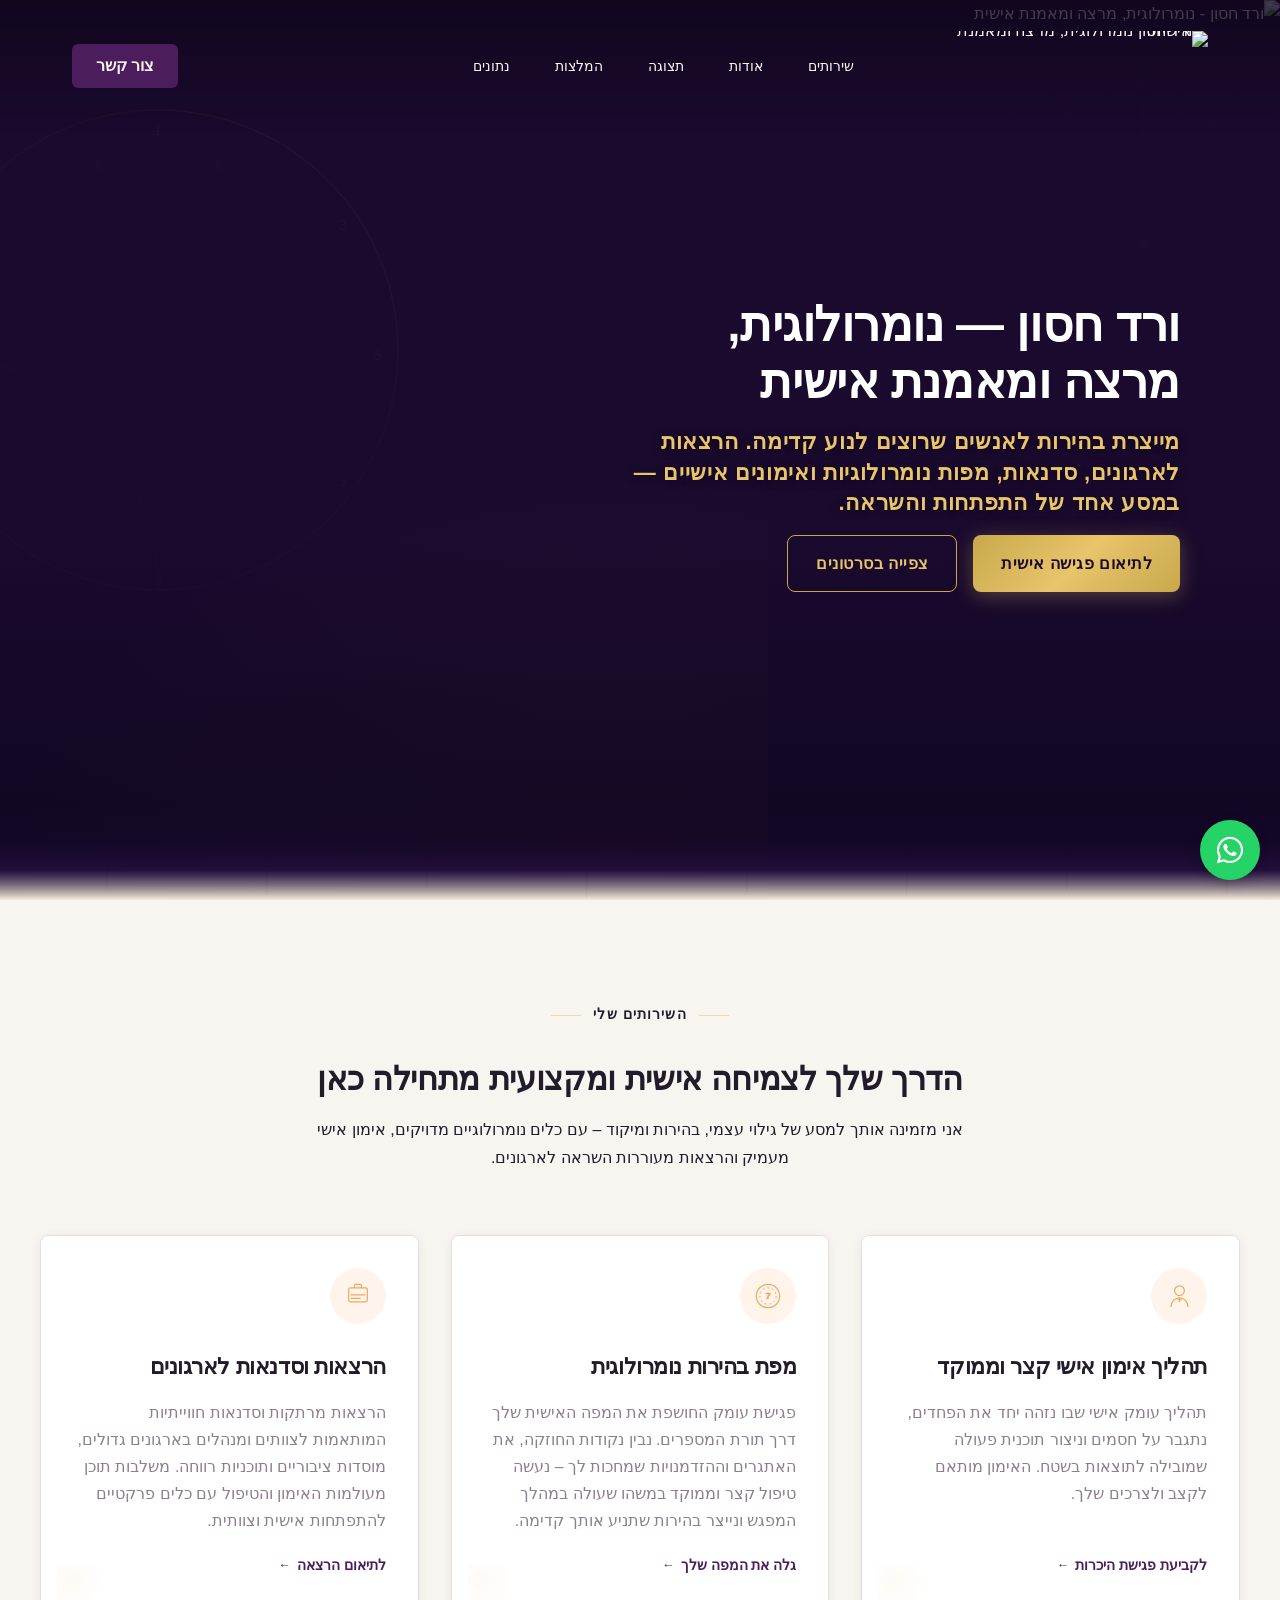
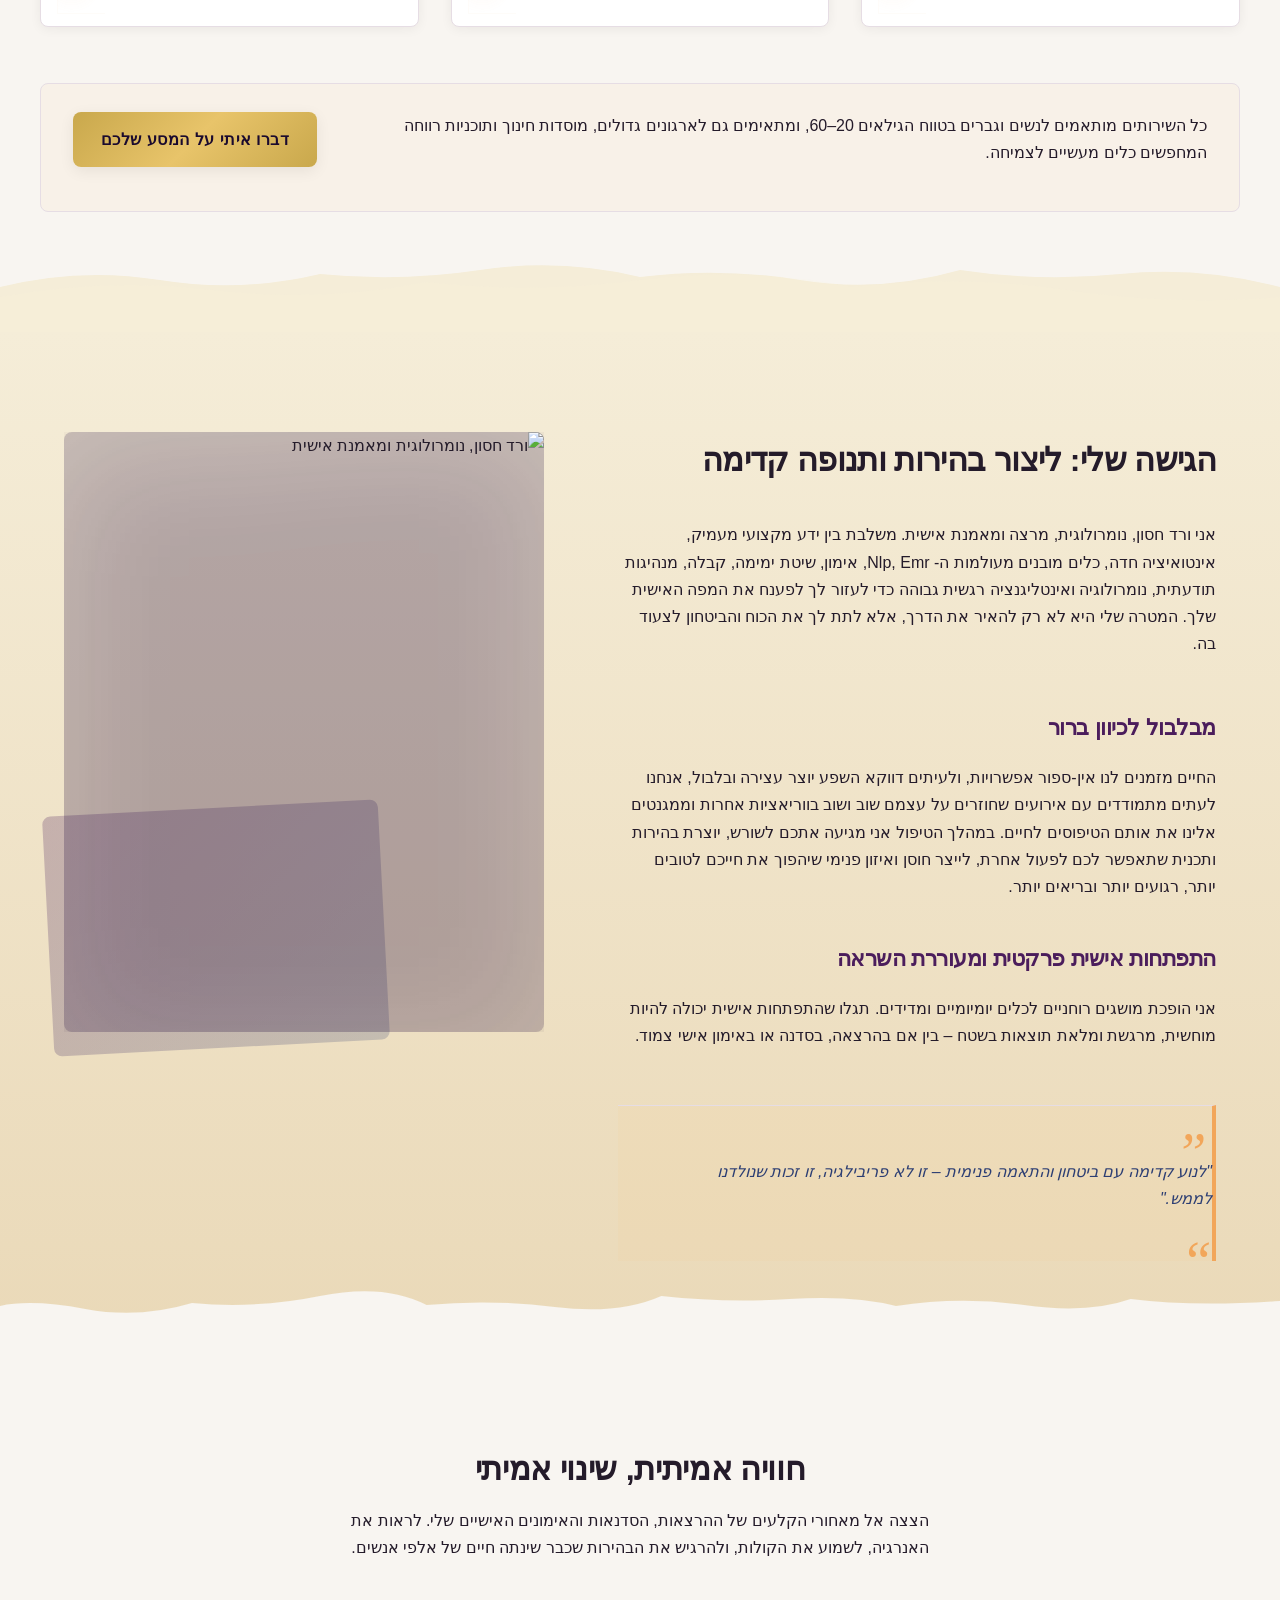
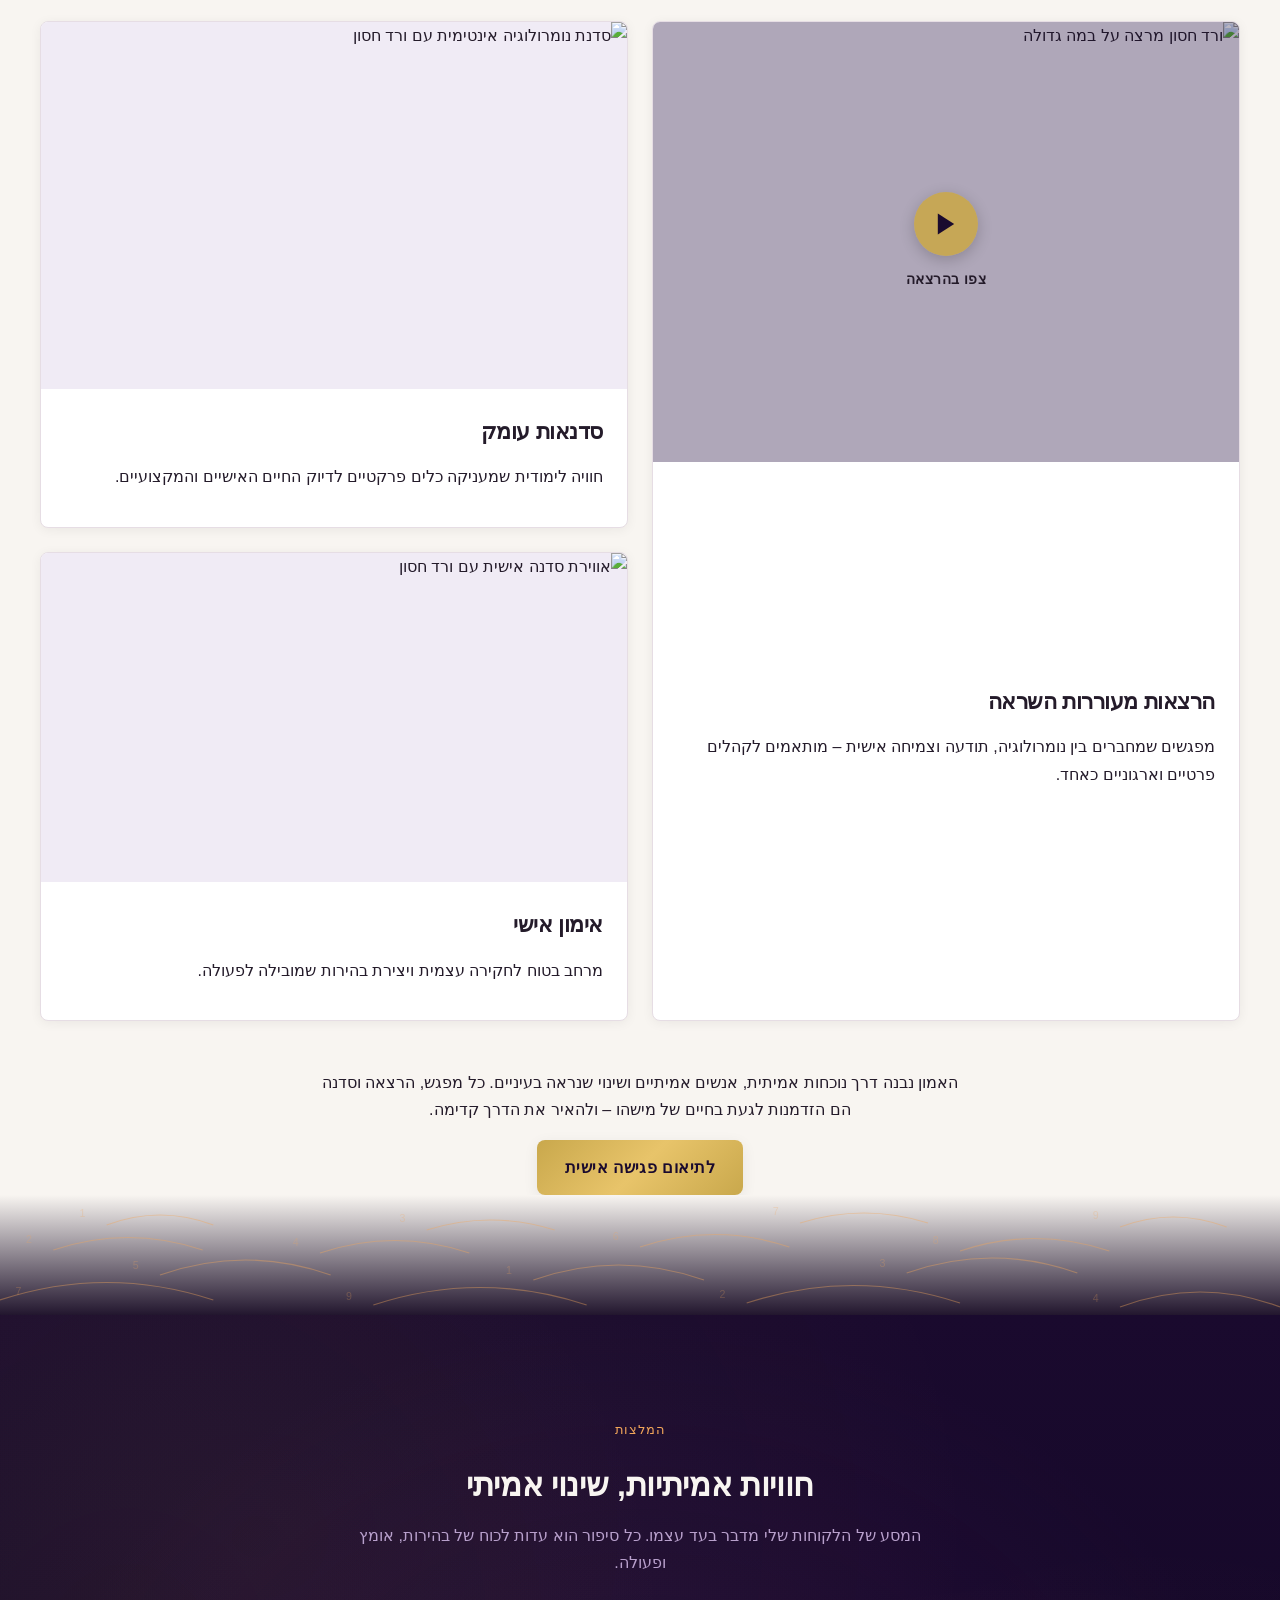
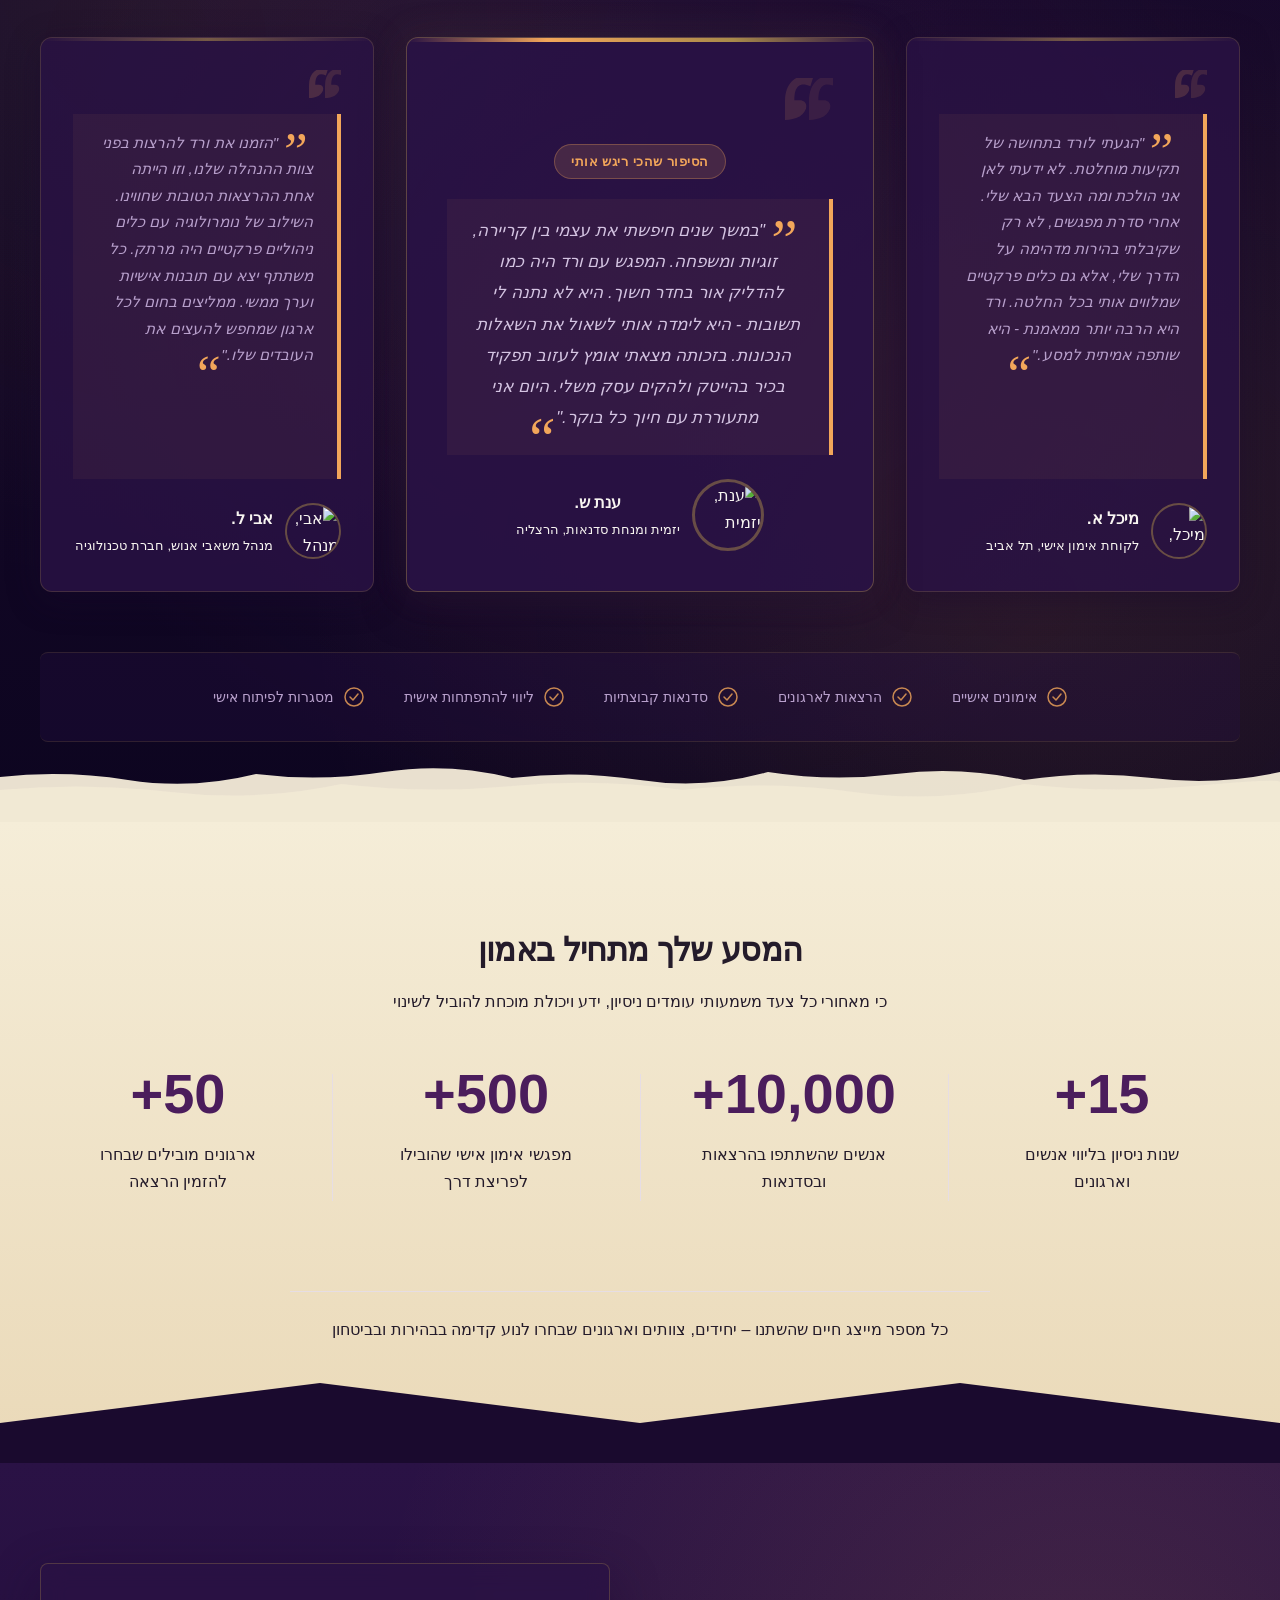
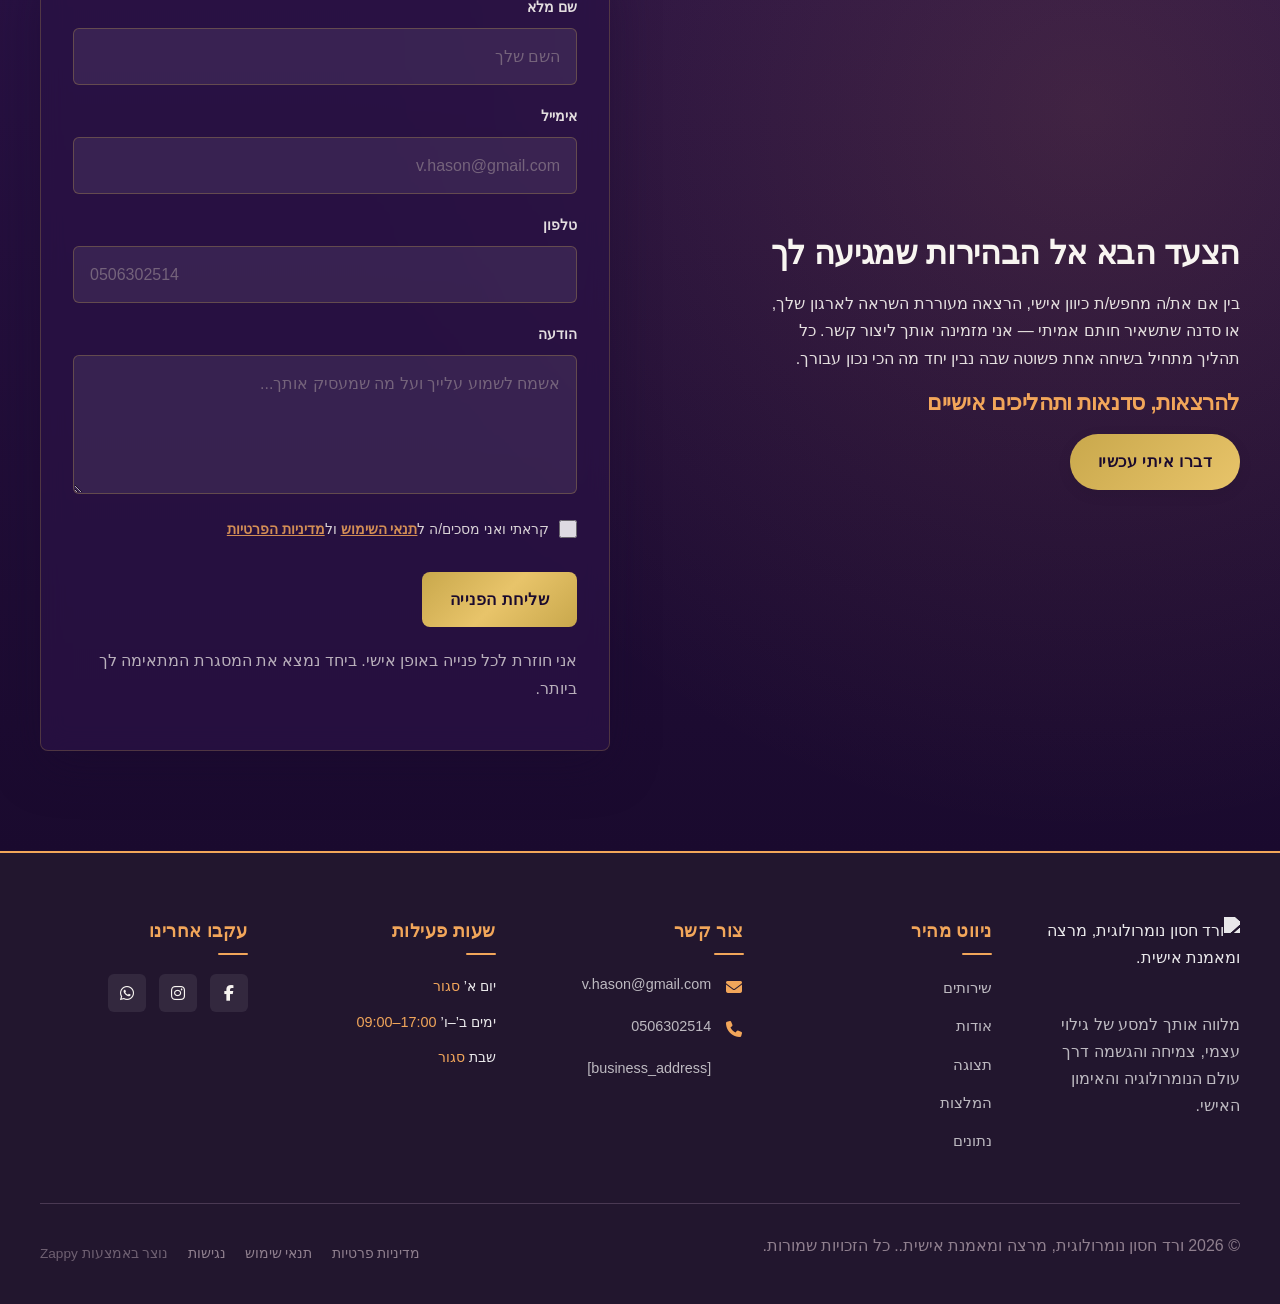
==== commit 61986512: "Incremental sync: 1 page(s) — text_edit" ====
--- a/public/index.html
+++ b/public/index.html
@@ -1 +1 @@
-<!doctype html><html dir="rtl" lang="he"><head><meta charset="UTF-8"><meta content="width=device-width,initial-scale=1" name="viewport"><meta content="index, follow" name="robots"><title>גלי את הייעוד שלך עוד היום — ורד חסון נומרולוגית, מרצה ומאמנת אישית.</title><meta content="מוכנים לפרוץ דרך? ורד חסון, מאמנת אישית מובילה, מזמינה אתכם להרצאות, סדנאות ואימון אישי שיעניקו לכם בהירות וכוח לנוע קדימה. הצטרפו עכשיו!" name="description"><meta content="מאמנים אישיים מובילים, אימון אישי אונליין, נומרולוגיה, הרצאות העצמה, סדנאות התפתחות אישית" name="keywords"><link href="/assets/favicon.ico" rel="icon" type="image/x-icon"><link href="/assets/favicon-16x16.png" rel="icon" type="image/png" sizes="16x16"><link href="/assets/favicon-32x32.png" rel="icon" type="image/png" sizes="32x32"><link href="/assets/favicon-48x48.png" rel="icon" type="image/png" sizes="48x48"><link href="/assets/favicon-192x192.png" rel="icon" type="image/png" sizes="192x192"><link href="/assets/favicon-512x512.png" rel="icon" type="image/png" sizes="512x512"><link href="/assets/apple-touch-icon.png" rel="apple-touch-icon"><script>!function(){"use strict";var t="244a38d6-dc66-4b1b-9776-878dfb1413a5",e="https://api.zappy5.com/api/analytics/track",a=18e5,n=2592e6,o=!0,i=!0,r=!0;var s=function(){var e="zappy_visitor_"+t,a=null;try{if(a=localStorage.getItem(e)){var o=JSON.parse(a),i=Date.now();if(i-o.created<n)return o.lastSeen=i,localStorage.setItem(e,JSON.stringify(o)),o.id}}catch(t){console.warn("Zappy Analytics: LocalStorage not available")}var r="zv_"+Date.now()+"_"+Math.random().toString(36).substr(2,9);try{localStorage.setItem(e,JSON.stringify({id:r,created:Date.now(),lastSeen:Date.now()}))}catch(t){}return r}(),c=function(){var e="zappy_session_"+t,n=null;try{if(n=sessionStorage.getItem(e)){var o=JSON.parse(n),i=Date.now();if(i-o.timestamp<a)return o.timestamp=i,sessionStorage.setItem(e,JSON.stringify(o)),o.id}}catch(t){console.warn("Zappy Analytics: SessionStorage not available")}var r="zs_"+Date.now()+"_"+Math.random().toString(36).substr(2,9);try{sessionStorage.setItem(e,JSON.stringify({id:r,timestamp:Date.now()}))}catch(t){}return r}();function l(a,n){n=n||{};var o={website_id:t,event_type:a,page_path:window.location.pathname,referrer:document.referrer||"direct",visitor_id:s,session_id:c,metadata:n};if(navigator.sendBeacon){var i=new Blob([JSON.stringify(o)],{type:"application/json"});navigator.sendBeacon(e,i)}else fetch(e,{method:"POST",headers:{"Content-Type":"application/json"},body:JSON.stringify(o),keepalive:!0}).catch(function(t){console.warn("Zappy Analytics: Failed to track event",t)})}o&&l("pageview",{title:document.title,url:window.location.href}),i&&document.addEventListener("click",function(t){var e=t.target;if("BUTTON"===e.tagName||e.closest("button")){var a="BUTTON"===e.tagName?e:e.closest("button");l("click",{element:"button",text:a.textContent.trim().substring(0,100),id:a.id||null,class:a.className||null})}else if("A"===e.tagName||e.closest("a")){var n="A"===e.tagName?e:e.closest("a");l("navigation",{element:"link",text:n.textContent.trim().substring(0,100),href:n.href,external:n.hostname!==window.location.hostname})}},!0),r&&document.addEventListener("submit",function(t){var e=t.target;l("form_submit",{form_id:e.id||null,form_name:e.name||null,form_action:e.action||null,form_method:e.method||"GET"})},!0);var d=Date.now();window.addEventListener("beforeunload",function(){l("page_unload",{time_on_page:Math.floor((Date.now()-d)/1e3),page_path:window.location.pathname})}),window.zappyAnalytics={track:l,getVisitorId:function(){return s},getSessionId:function(){return c}}}()</script><meta content="גלי את הייעוד שלך עוד היום — ורד חסון נומרולוגית, מרצה ומאמנת אישית." property="og:title"><meta content="מוכנים לפרוץ דרך? ורד חסון, מאמנת אישית מובילה, מזמינה אתכם להרצאות, סדנאות ואימון אישי שיעניקו לכם בהירות וכוח לנוע קדימה. הצטרפו עכשיו!" property="og:description"><meta content="summary_large_image" name="twitter:card"><meta content="גלי את הייעוד שלך עוד היום — ורד חסון נומרולוגית, מרצה ומאמנת אישית." name="twitter:title"><meta content="מוכנים לפרוץ דרך? ורד חסון, מאמנת אישית מובילה, מזמינה אתכם להרצאות, סדנאות ואימון אישי שיעניקו לכם בהירות וכוח לנוע קדימה. הצטרפו עכשיו!" name="twitter:description"><meta content="website" property="og:type"><meta content="he_IL" property="og:locale"><link href="https://cdnjs.cloudflare.com/ajax/libs/font-awesome/6.4.0/css/all.min.css" rel="stylesheet"><style>.skip-link{position:absolute;top:0;left:0;transform:translateY(-200%);padding:12px 18px;background:var(--bg-dark,#1a1a1a);color:var(--text-light,#fff);font-weight:600;border-radius:0 0 8px 0;z-index:10000}.skip-link:focus{transform:none;outline:2px solid var(--ring,#fff);outline-offset:2px}:focus-visible{outline:2px solid var(--ring,currentColor);outline-offset:3px}</style><link href="/assets/favicon.ico" rel="icon" type="image/x-icon"><link href="/assets/favicon-16x16.png" rel="icon" type="image/png" sizes="16x16"><link href="/assets/favicon-32x32.png" rel="icon" type="image/png" sizes="32x32"><link href="/assets/favicon-48x48.png" rel="icon" type="image/png" sizes="48x48"><link href="/assets/favicon-192x192.png" rel="icon" type="image/png" sizes="192x192"><link href="/assets/favicon-512x512.png" rel="icon" type="image/png" sizes="512x512"><link href="/assets/apple-touch-icon.png" rel="apple-touch-icon"><link href="https://cdn.jsdelivr.net/npm/vanilla-cookieconsent@3/dist/cookieconsent.css" rel="stylesheet"><script src="https://cdn.jsdelivr.net/npm/vanilla-cookieconsent@3/dist/cookieconsent.umd.js"></script><script src="https://cdn.jsdelivr.net/gh/mickidum/acc_toolbar/acctoolbar/acctoolbar.min.js"></script><link href="/styles.css" rel="stylesheet"><script>window.ZAPPY_WEBSITE_ID="244a38d6-dc66-4b1b-9776-878dfb1413a5",window.ZAPPY_API_BASE="https://api.zappy5.com"</script><style id="zappy-dropdown-submenu-styles">#navMenu li:has(.sub-menu),.nav-menu li:has(.sub-menu),.navbar li:has(.sub-menu),nav li:has(.sub-menu){position:relative}#navMenu .sub-menu,.nav-menu .sub-menu,.navbar .sub-menu,nav .sub-menu{display:block!important;position:absolute!important;top:100%;left:0;min-width:220px;background:#fff;border-radius:8px;box-shadow:0 8px 25px rgba(0,0,0,.15);padding:8px 0;opacity:0;visibility:hidden;transform:translateY(10px);transition:all .3s ease;z-index:1000;list-style:none;pointer-events:none}#navMenu li:hover>.sub-menu,.nav-menu li:hover>.sub-menu,.navbar li:hover>.sub-menu,nav li:hover>.sub-menu{opacity:1!important;visibility:visible!important;transform:translateY(0)!important;pointer-events:auto!important}.sub-menu li{list-style:none;margin:0;padding:0}.sub-menu a{display:block!important;padding:10px 16px!important;color:var(--text-dark,#333)!important;font-weight:500;text-decoration:none;white-space:nowrap;transition:background-color .2s}.sub-menu .zappy-nav-child>a{padding-left:28px!important;font-size:.9em!important;opacity:.85!important}[dir=rtl] .sub-menu .zappy-nav-child>a,html[lang=ar] .sub-menu .zappy-nav-child>a,html[lang=he] .sub-menu .zappy-nav-child>a{padding-left:10px!important;padding-right:28px!important}.sub-menu .zappy-nav-parent>a{font-weight:600!important}.sub-menu a:hover{background-color:#f5f5f5}[dir=rtl] .nav-menu .sub-menu,[dir=rtl] .navbar .sub-menu,[dir=rtl] nav .sub-menu,html[lang=ar] .nav-menu .sub-menu,html[lang=ar] .navbar .sub-menu,html[lang=ar] nav .sub-menu,html[lang=he] .nav-menu .sub-menu,html[lang=he] .navbar .sub-menu,html[lang=he] nav .sub-menu{left:auto!important;right:0!important}.sub-menu:empty,.sub-menu:not(:has(li)):not(:has(> a)),.sub-menu:not(:has(li:not(.zappy-hidden-menu-item))):not(:has(> a)){display:none!important;opacity:0!important;visibility:hidden!important;pointer-events:none!important}li:has(.menu-group-title):hover>.sub-menu{opacity:1!important;visibility:visible!important;transform:translateY(0)!important;pointer-events:auto!important}#navMenu>li>.menu-group-title,.nav-menu>li>.menu-group-title{display:inline-block;padding:.5rem 1rem;cursor:default;user-select:none}@media (max-width:768px){#navMenu .sub-menu,.nav-menu .sub-menu,.navbar .sub-menu,nav .sub-menu{position:static!important;transform:none!important;box-shadow:none!important;background:0 0!important;max-height:0;overflow:hidden;opacity:0;visibility:hidden;transition:max-height .3s ease,opacity .3s ease;padding:0!important;border-radius:0!important}#navMenu .sub-menu.mobile-expanded,.nav-menu .sub-menu.mobile-expanded,.navbar .sub-menu.mobile-expanded{max-height:none!important;overflow-y:visible!important;opacity:1!important;visibility:visible!important;padding:8px 0 8px 16px!important}[dir=rtl] .sub-menu.mobile-expanded,html[lang=he] .sub-menu.mobile-expanded{padding:8px 16px 8px 0!important}#navMenu li:hover>.sub-menu,.nav-menu li:hover>.sub-menu,.navbar li:hover>.sub-menu,nav li:hover>.sub-menu{opacity:0;visibility:hidden;pointer-events:none}#navMenu li>.sub-menu.mobile-expanded,.nav-menu li>.sub-menu.mobile-expanded,.navbar li>.sub-menu.mobile-expanded,nav li>.sub-menu.mobile-expanded{opacity:1!important;visibility:visible!important;pointer-events:auto!important}#navMenu li:has(.sub-menu),.nav-menu li:has(.sub-menu),.navbar li:has(.sub-menu),nav li:has(.sub-menu){display:flex!important;flex-wrap:wrap!important;align-items:center!important;position:relative!important;min-height:44px!important}#navMenu li:has(.sub-menu)>a,.nav-menu li:has(.sub-menu)>a,.navbar li:has(.sub-menu)>a,nav li:has(.sub-menu)>a{flex:1!important;min-width:0!important}#navMenu li:has(.sub-menu)>.menu-group-title,.nav-menu li:has(.sub-menu)>.menu-group-title,.navbar li:has(.sub-menu)>.menu-group-title,nav li:has(.sub-menu)>.menu-group-title{flex:1!important;min-width:0!important;padding:0!important;line-height:inherit!important}#navMenu li:has(.sub-menu)>.sub-menu,.nav-menu li:has(.sub-menu)>.sub-menu,.navbar li:has(.sub-menu)>.sub-menu,nav li:has(.sub-menu)>.sub-menu{flex-basis:100%!important;width:100%!important}#navMenu li:has(.sub-menu)>a [class*=arrow],#navMenu li:has(.sub-menu)>a [class*=chevron],.nav-menu li:has(.sub-menu)>a .fa-angle-down,.nav-menu li:has(.sub-menu)>a .fa-chevron-down,.nav-menu li:has(.sub-menu)>a [class*=arrow],.nav-menu li:has(.sub-menu)>a [class*=chevron],nav li:has(.sub-menu)>a [class*=arrow],nav li:has(.sub-menu)>a [class*=chevron]{display:none!important;visibility:hidden!important}.mobile-submenu-toggle{display:flex!important;align-items:center!important;justify-content:center!important;width:44px!important;height:auto!important;background:0 0!important;border:none!important;cursor:pointer!important;color:var(--text-light)!important;position:static!important;flex-shrink:0!important;align-self:stretch!important;z-index:2!important;padding:0!important;margin:0!important}.mobile-submenu-toggle::after{content:''!important;width:0!important;height:0!important;border-left:6px solid transparent!important;border-right:6px solid transparent!important;border-top:7px solid currentColor!important;transition:transform .3s ease!important}.mobile-submenu-toggle.expanded::after{transform:rotate(180deg)!important}.sub-menu a{padding:10px 0!important;display:block!important;color:var(--text-light)!important;white-space:normal!important}.sub-menu .zappy-nav-child>a{padding-left:28px!important;font-size:.9em!important;opacity:.85!important}[dir=rtl] .sub-menu .zappy-nav-child>a,html[lang=ar] .sub-menu .zappy-nav-child>a,html[lang=he] .sub-menu .zappy-nav-child>a{padding-left:0!important;padding-right:28px!important}.sub-menu .zappy-nav-parent>a{font-weight:600!important}#navMenu.active,.nav-menu.active{max-width:100vw!important;overflow-x:hidden!important;box-sizing:border-box!important}.navbar .sub-menu li a,.zappy-products-dropdown .sub-menu a,nav.navbar .sub-menu li a{color:var(--text-light)!important}}@media (min-width:769px){.mobile-submenu-toggle{display:none!important}}</style><style id="zappy-widget-visibility">html[dir=rtl] .whatsapp-float{right:20px!important;left:auto!important}html:not([dir]) .whatsapp-float,html[dir=ltr] .whatsapp-float{left:20px!important;right:auto!important}html[dir=rtl] #mic-access-tool-general-button,html[dir=rtl] #mic-init-access-tool #mic-access-tool-general-button,html[dir=rtl] #mic-init-access-tool .mic-access-tool-general-button,html[dir=rtl] ._access-icon,html[dir=rtl] .mic-access-tool-general-button{left:20px!important;right:auto!important}html:not([dir]) #mic-access-tool-general-button,html:not([dir]) #mic-init-access-tool #mic-access-tool-general-button,html:not([dir]) #mic-init-access-tool .mic-access-tool-general-button,html:not([dir]) ._access-icon,html:not([dir]) .mic-access-tool-general-button,html[dir=ltr] #mic-access-tool-general-button,html[dir=ltr] #mic-init-access-tool #mic-access-tool-general-button,html[dir=ltr] #mic-init-access-tool .mic-access-tool-general-button,html[dir=ltr] ._access-icon,html[dir=ltr] .mic-access-tool-general-button{right:20px!important;left:auto!important}@media (max-width:768px){.whatsapp-float{display:flex!important}}@media (min-width:769px){.whatsapp-float{display:flex!important}}@media (max-width:768px){#mic-access-tool-general-button,#mic-init-access-tool #mic-access-tool-general-button,#mic-init-access-tool .mic-access-tool-general-button,._access-icon,.mic-access-tool-general-button{display:flex!important;visibility:visible!important;opacity:1!important;pointer-events:auto!important}#mic-access-tool-box.opened-mic-access-tool,#mic-init-access-tool #mic-access-tool-box.opened-mic-access-tool,.mic-access-tool-box.opened-mic-access-tool{visibility:visible!important;opacity:1!important;pointer-events:auto!important}}@media (min-width:769px){#mic-access-tool-general-button,#mic-init-access-tool #mic-access-tool-general-button,#mic-init-access-tool .mic-access-tool-general-button,._access-icon,.mic-access-tool-general-button{display:flex!important;visibility:visible!important;opacity:1!important;pointer-events:auto!important}#mic-access-tool-box.opened-mic-access-tool,#mic-init-access-tool #mic-access-tool-box.opened-mic-access-tool,.mic-access-tool-box.opened-mic-access-tool{visibility:visible!important;opacity:1!important;pointer-events:auto!important}}</style></head><body><a href="#main" class="skip-link">דלג לתוכן הראשי</a><nav class="navbar" dir="rtl"><button class="mobile-toggle" aria-label="Menu" id="mobileToggle"><svg viewBox="0 0 24 24" fill="none" height="24" width="24" class="hamburger-icon"><path d="M3 12h18M3 6h18M3 18h18" stroke="currentColor" stroke-width="2" stroke-linecap="round"></path></svg> <svg viewBox="0 0 24 24" fill="none" height="24" width="24" class="close-icon" style="display:none"><path d="M18 6L6 18M6 6l12 12" stroke="currentColor" stroke-width="2" stroke-linecap="round"></path></svg></button> <button class="phone-header-btn" aria-label="Call" data-phone="0506302514"><svg viewBox="0 0 24 24" fill="currentColor" height="20" width="20"><path d="M22 16.92v3a2 2 0 0 1-2.18 2 19.79 19.79 0 0 1-8.63-3.07 19.5 19.5 0 0 1-6-6 19.79 19.79 0 0 1-3.07-8.67A2 2 0 0 1 4.11 2h3a2 2 0 0 1 2 1.72 12.84 12.84 0 0 0 .7 2.81 2 2 0 0 1-.45 2.11L8.09 9.91a16 16 0 0 0 6 6l1.27-1.27a2 2 0 0 1 2.11-.45 12.84 12.84 0 0 0 2.81.7A2 2 0 0 1 22 16.92z"></path></svg></button><div class="nav-container"><div class="nav-right-group"><div class="nav-brand"><a href="/" class="logo-link"><img alt="ורד חסון נומרולוגית, מרצה ומאמנת אישית." src="/assets/site---------image-1.webp" class="logo"></a></div><ul class="nav-menu" id="navMenu"><li><a href="#services">שירותים</a></li><li><a href="#about">אודות</a></li><li><a href="#showcase">תצוגה</a></li><li><a href="#testimonials">המלצות</a></li><li><a href="#stats">נתונים</a></li></ul></div><div class="nav-cta-container"><li class="nav-cta-item"><a href="#contact" class="nav-cta-btn">צור קשר</a></li></div></div></nav><script>window.addEventListener("load",function(){const e=document.querySelector(".navbar, nav, header");if(!e)return void console.log("[Navbar] Navbar element not found");let t=document.getElementById("mobileToggle")||document.querySelector(".mobile-toggle")||document.querySelector(".hamburger")||document.querySelector(".hamburger-menu")||document.querySelector(".menu-toggle")||document.querySelector(".burger-menu")||document.querySelector('[aria-label="Menu"]')||document.querySelector('[aria-label="תפריט"]');const n=document.querySelector(".phone-header-btn"),o=window.getComputedStyle(e);let r=o.backgroundColor;if(console.log("[Navbar] Initial navbar background:",r),"transparent"===r||"rgba(0, 0, 0, 0)"===r||r.startsWith("rgba")&&r.includes(", 0)")){const e=o.backgroundImage;if(e&&"none"!==e)console.log("[Navbar] Navbar has background image/gradient, using dark text"),r="rgb(240, 240, 240)";else{const e=window.getComputedStyle(document.body).backgroundColor;console.log("[Navbar] Navbar transparent, using body background:",e),r=e}}const a=r.match(/\d+/g);if(a&&a.length>=3){const e=(.299*parseInt(a[0])+.587*parseInt(a[1])+.114*parseInt(a[2]))/255;console.log("[Navbar] Mobile button colors preserved from Claude CSS (luminance:",e.toFixed(2)+")");const o=document.createElement("style");o.id="zappy-mobile-nav-fix";document.documentElement.lang;document.documentElement.dir,o.textContent='\n        /* Hide mobile buttons on desktop, show only on mobile */\n        @media (min-width: 769px) {\n          .mobile-toggle,\n          .phone-header-btn {\n            display: none !important;\n          }\n        }\n        \n        /* Show and position mobile buttons correctly on mobile */\n        @media (max-width: 768px) {\n          .navbar,\n          nav.navbar {\n            min-height: 70px !important;\n          }\n\n          .mobile-toggle,\n          .phone-header-btn {\n            position: absolute !important;\n            top: 0 !important;\n            bottom: 0 !important;\n            margin-top: auto !important;\n            margin-bottom: auto !important;\n            transform: none !important;\n            z-index: 1001 !important;\n            display: flex !important;\n            align-items: center !important;\n            justify-content: center !important;\n            width: 36px !important;\n            height: 36px !important;\n            border-radius: 50% !important;\n            border: none !important;\n            cursor: pointer !important;\n            padding: 6px !important;\n            background: none !important;\n            color: var(--nav-text, var(--text-light)) !important;\n            touch-action: manipulation !important;\n            -webkit-tap-highlight-color: transparent !important;\n          }\n\n          html[data-zappy-site-type="ecommerce"] .phone-header-btn,\n          body[data-zappy-site-type="ecommerce"] .phone-header-btn,\n          html[data-zappy-site-type="ecommerce"] header .phone-header-btn,\n          html[data-zappy-site-type="ecommerce"] nav .phone-header-btn {\n            display: none !important;\n            visibility: hidden !important;\n            width: 0 !important;\n            height: 0 !important;\n            min-width: 0 !important;\n            overflow: hidden !important;\n          }\n          \n          /* LTR positioning (default): hamburger LEFT, phone RIGHT */\n          html:not([dir="rtl"]):not([lang="he"]):not([lang="ar"]) .mobile-toggle,\n          html[dir="ltr"] .mobile-toggle {\n            left: 12px !important;\n            right: auto !important;\n          }\n          html:not([dir="rtl"]):not([lang="he"]):not([lang="ar"]) .phone-header-btn,\n          html[dir="ltr"] .phone-header-btn {\n            right: 12px !important;\n            left: auto !important;\n          }\n          \n          /* RTL positioning: hamburger RIGHT, phone LEFT */\n          html[dir="rtl"] .mobile-toggle,\n          html[lang="he"] .mobile-toggle,\n          html[lang="ar"] .mobile-toggle {\n            right: 12px !important;\n            left: auto !important;\n          }\n          html[dir="rtl"] .phone-header-btn,\n          html[lang="he"] .phone-header-btn,\n          html[lang="ar"] .phone-header-btn {\n            left: 12px !important;\n            right: auto !important;\n          }\n          \n          /* CRITICAL: Ensure nav-container has min-height on mobile */\n          /* All children are positioned absolutely/fixed on mobile, so height:auto collapses to 0 */\n          .nav-container {\n            min-height: 70px !important;\n            position: relative !important;\n          }\n          \n          /* Ensure SVG icons are properly sized and inherit color */\n          .mobile-toggle svg,\n          .phone-header-btn svg {\n            width: 24px !important;\n            height: 24px !important;\n            /* Don\'t force display - let JavaScript control hamburger/close toggle */\n          }\n          \n          /* Reset nav-cta-container on mobile - remove desktop box-shadow/padding */\n          /* that creates a visible ghost box when CTA button is hidden */\n          .nav-cta-container {\n            box-shadow: none !important;\n            padding: 0 !important;\n          }\n          \n          /* Hide nav-cta-container entirely on mobile when there\'s no lang-switcher */\n          /* (only the CTA button is inside, and it\'s hidden on mobile) */\n          .nav-cta-container:not(:has(.lang-switcher)) {\n            display: none !important;\n          }\n          \n          /* CRITICAL: Prevent hero image fade gradient from bleeding over headline text */\n          /* The .image-fade-gradient has bottom: -30px (extends below parent) */\n          /* On mobile stacked layout, this overlaps the h1 text below the image */\n          .hero-image-column {\n            overflow: hidden !important;\n          }\n          .image-fade-gradient {\n            bottom: 0 !important;\n          }\n          \n          /* Hide desktop language switcher on mobile - hamburger menu handles it */\n          /* High specificity to override stored CSS */\n          .lang-switcher,\n          .nav-cta-container .lang-switcher,\n          .nav-container .lang-switcher,\n          .navbar .lang-switcher,\n          .navbar .nav-cta-container .lang-switcher {\n            display: none !important;\n          }\n        }\n      ';const r=document.getElementById("zappy-mobile-nav-fix");r&&r.remove(),document.head.appendChild(o),console.log("[Navbar] Critical CSS injected for mobile nav positioning");const i=window.innerWidth<=768;if(t){const e=t.querySelector(".hamburger-icon"),n=t.querySelector(".close-icon");e&&(e.style.setProperty("width","24px","important"),e.style.setProperty("height","24px","important"),e.style.setProperty("display","block","important")),n&&(n.style.setProperty("width","24px","important"),n.style.setProperty("height","24px","important"),n.style.setProperty("display","none","important")),i?(t.style.setProperty("position","absolute","important"),t.style.setProperty("top","0","important"),t.style.setProperty("bottom","0","important"),t.style.setProperty("margin-top","auto","important"),t.style.setProperty("margin-bottom","auto","important"),t.style.setProperty("transform","none","important"),t.style.setProperty("z-index","1001","important"),t.style.removeProperty("left"),t.style.removeProperty("right"),console.log("[Navbar] Mobile toggle positioning applied (mobile viewport)")):(t.style.removeProperty("position"),t.style.removeProperty("top"),t.style.removeProperty("transform"),t.style.removeProperty("z-index"),t.style.removeProperty("left"),t.style.removeProperty("right"),console.log("[Navbar] Desktop viewport - cleared mobile toggle inline positioning"))}if(n){const e=n.querySelector("svg");e&&(e.style.width="24px",e.style.height="24px",e.setAttribute("width","24"),e.setAttribute("height","24")),i?(n.style.setProperty("position","absolute","important"),n.style.setProperty("top","0","important"),n.style.setProperty("bottom","0","important"),n.style.setProperty("margin-top","auto","important"),n.style.setProperty("margin-bottom","auto","important"),n.style.setProperty("transform","none","important"),n.style.setProperty("z-index","1001","important"),n.style.removeProperty("left"),n.style.removeProperty("right"),console.log("[Navbar] Phone button positioning applied (mobile viewport)")):(n.style.removeProperty("position"),n.style.removeProperty("top"),n.style.removeProperty("transform"),n.style.removeProperty("z-index"),n.style.removeProperty("left"),n.style.removeProperty("right"),console.log("[Navbar] Desktop viewport - cleared phone button inline positioning"))}}else console.log("[Navbar] Could not parse background color:",r);t=document.getElementById("mobileToggle")||document.querySelector(".mobile-toggle")||document.querySelector(".hamburger")||document.querySelector(".hamburger-menu")||document.querySelector(".menu-toggle")||document.querySelector(".burger-menu")||document.querySelector('[aria-label="Menu"]')||document.querySelector('[aria-label="תפריט"]');const i=document.getElementById("navMenu")||document.querySelector(".nav-menu")||document.querySelector(".nav-links")||document.querySelector("nav ul:not(.submenu)");if(!t||!i)return void console.log("[Navbar] Mobile toggle or menu not found:",{toggle:!!t,menu:!!i});i.id||(i.id="navMenu"),console.log("[Navbar] Initializing mobile menu...");const l=t.cloneNode(!0);t.parentNode.replaceChild(l,t);var s=0;function p(e){var t=Date.now();t-s<300||(s=t,function(e){e.preventDefault(),e.stopPropagation();const t=l.querySelector(".hamburger-icon"),n=l.querySelector(".close-icon");i.classList.contains("active")?(i.classList.remove("active"),t&&t.style.setProperty("display","block","important"),n&&n.style.setProperty("display","none","important"),document.body.style.overflow="",console.log("[Navbar] Menu closed")):(i.classList.add("active"),t&&t.style.setProperty("display","none","important"),n&&n.style.setProperty("display","block","important"),document.body.style.overflow="hidden",console.log("[Navbar] Menu opened"))}(e))}l.addEventListener("click",p),l.addEventListener("touchend",p),i.querySelectorAll("a").forEach(function(e){e.addEventListener("click",function(){if("#"===this.getAttribute("href"))return;const e=l.querySelector(".hamburger-icon"),t=l.querySelector(".close-icon");i.classList.remove("active"),e&&e.style.setProperty("display","block","important"),t&&t.style.setProperty("display","none","important"),document.body.style.overflow="",console.log("[Navbar] Menu closed (link clicked)")})});var m=i.querySelectorAll(".dropdown-toggle");m.forEach(function(e){e.addEventListener("click",function(e){e.preventDefault(),e.stopPropagation();var t=this.closest(".nav-dropdown");t&&(t.parentNode.querySelectorAll(".nav-dropdown.open").forEach(function(e){e!==t&&e.classList.remove("open")}),t.classList.toggle("open"),console.log("[Navbar] Dropdown toggled:",t.classList.contains("open")?"open":"closed"))})}),document.addEventListener("click",function(e){e.target.closest(".nav-dropdown")||document.querySelectorAll(".nav-dropdown.open").forEach(function(e){e.classList.remove("open")})}),console.log("[Navbar] Dropdown handlers initialized for "+m.length+" dropdowns"),n&&n.addEventListener("click",function(){const e=document.querySelectorAll('a[href^="tel:"]'),t=e.length>0?e[0].getAttribute("href").replace("tel:",""):"0506302514";window.location.href="tel:"+t,console.log("[Navbar] Phone button clicked")}),console.log("[Navbar] Mobile menu initialized successfully")})</script><main id="main"><section class="index-hero-section" data-band-index="0" data-layout-spec="דף הבית-hero" id="hero" data-hero-type="fullscreen-scrim"><div class="index-hero-section-bg" id="zappy-section-1"><div style="position:absolute !important;top:0px !important;left:0px !important;width:100% !important;height:100% !important;max-width:none !important;margin-left:0px !important;margin-right:0px !important;display:block !important;z-index:1 !important;overflow:hidden !important" data-element-id="img-1781361944256-h4cjml98i" data-element-type="image" data-zappy-wrapper-margins-applied="true" data-zappy-zoom-clip="true" data-zappy-zoom-wrapper="true" data-zappy-zoom-wrapper-align="center" data-zappy-zoom-wrapper-height="645px" data-zappy-zoom-wrapper-width="1541px" data-zappy-zoom-wrapper-width-mode="full"><img alt="ורד חסון - נומרולוגית, מרצה ומאמנת אישית" src="/assets/site-index-hero-image-1-sharpen-sharpen-1781362915396-toc0el.webp?v=1781362917533" data-context="A refined, cinematic portrait-oriented coaching atmosphere. A confident, elegant woman in her 40s with a warm, knowing smile, softly lit by a golden-apricot glow against a deep plum-indigo backdrop. Subtle numerology-inspired geometric line motifs (circular arcs, radiating lines) faintly visible in the background. The right side of the image has deeper shadows, creating a natural dark area for overlay text. Depth of field blurs the background slightly, drawing focus to the subject. Mood: inspirational, trustworthy, premium, transformative." data-placeholder="index-hero-image-1" height="800" width="1200" class="index-hero-section-bg-img" data-element-id="img-1781361944256-h4cjml98i" data-element-type="image" data-zappy-object-position="44% 0%" data-zappy-original-height="645" data-zappy-original-width="1541" data-zappy-zoom="1" style="object-position:44% 0% !important;position:absolute !important;margin:0px !important;left:0% !important;top:0% !important;width:100% !important;height:100% !important;max-width:none !important;max-height:none !important;display:block !important;object-fit:cover !important" data-hero-background="true" data-hero-bg="true" fetchpriority="high"></div></div><div class="index-hero-section-scrim" id="zappy-section-2" aria-hidden="true"></div><div class="index-hero-section-decorations" id="zappy-section-3" aria-hidden="true"><svg viewBox="0 0 520 520" xmlns="http://www.w3.org/2000/svg" class="index-hero-section-deco-ring"><circle cx="260" cy="260" r="240" stroke="#C9A84C" stroke-width="1.5" fill="none" opacity="0.12"></circle><circle cx="260" cy="260" r="210" stroke="#C9A84C" stroke-width="0.8" fill="none" opacity="0.08" stroke-dasharray="8 12"></circle><circle cx="260" cy="260" r="180" stroke="#C9A84C" stroke-width="0.5" fill="none" opacity="0.06"></circle><path d="M 260 20 A 240 240 0 0 1 500 260" fill="none" opacity="0.1" stroke="#C9A84C" stroke-width="1"></path><path d="M 20 260 A 240 240 0 0 1 260 500" fill="none" opacity="0.1" stroke="#C9A84C" stroke-width="1"></path><text x="260" y="45" text-anchor="middle" fill="#C9A84C" font-family="serif" font-size="14" opacity="0.15">1</text><text x="445" y="140" text-anchor="middle" fill="#C9A84C" font-family="serif" font-size="14" opacity="0.15">3</text><text x="480" y="270" text-anchor="middle" fill="#C9A84C" font-family="serif" font-size="14" opacity="0.15">5</text><text x="445" y="400" text-anchor="middle" fill="#C9A84C" font-family="serif" font-size="14" opacity="0.15">7</text><text x="260" y="495" text-anchor="middle" fill="#C9A84C" font-family="serif" font-size="14" opacity="0.15">9</text><text x="75" y="400" text-anchor="middle" fill="#C9A84C" font-family="serif" font-size="14" opacity="0.15">11</text><text x="40" y="270" text-anchor="middle" fill="#C9A84C" font-family="serif" font-size="14" opacity="0.15">2</text><text x="75" y="140" text-anchor="middle" fill="#C9A84C" font-family="serif" font-size="14" opacity="0.15">4</text><text x="200" y="80" text-anchor="middle" fill="#C9A84C" font-family="serif" font-size="12" opacity="0.1">6</text><text x="320" y="80" text-anchor="middle" fill="#C9A84C" font-family="serif" font-size="12" opacity="0.1">8</text></svg> <svg viewBox="0 0 400 400" xmlns="http://www.w3.org/2000/svg" class="index-hero-section-deco-starburst"><g opacity="0.08" transform="translate(200, 200)"><line x1="0" x2="0" y1="0" y2="-190" stroke="#C9A84C" stroke-width="0.8"></line><line x1="0" x2="95" y1="0" y2="-165" stroke="#C9A84C" stroke-width="0.5"></line><line x1="0" x2="165" y1="0" y2="-95" stroke="#C9A84C" stroke-width="0.5"></line><line x1="0" x2="190" y1="0" y2="0" stroke="#C9A84C" stroke-width="0.5"></line><line x1="0" x2="165" y1="0" y2="95" stroke="#C9A84C" stroke-width="0.5"></line><line x1="0" x2="95" y1="0" y2="165" stroke="#C9A84C" stroke-width="0.5"></line><line x1="0" x2="0" y1="0" y2="190" stroke="#C9A84C" stroke-width="0.5"></line><line x1="0" x2="-95" y1="0" y2="165" stroke="#C9A84C" stroke-width="0.5"></line><line x1="0" x2="-165" y1="0" y2="95" stroke="#C9A84C" stroke-width="0.5"></line><line x1="0" x2="-190" y1="0" y2="0" stroke="#C9A84C" stroke-width="0.5"></line><line x1="0" x2="-165" y1="0" y2="-95" stroke="#C9A84C" stroke-width="0.5"></line><line x1="0" x2="-95" y1="0" y2="-165" stroke="#C9A84C" stroke-width="0.5"></line><line x1="0" x2="47" y1="0" y2="-184" stroke="#C9A84C" stroke-width="0.3"></line><line x1="0" x2="134" y1="0" y2="-134" stroke="#C9A84C" stroke-width="0.3"></line><line x1="0" x2="184" y1="0" y2="-47" stroke="#C9A84C" stroke-width="0.3"></line><line x1="0" x2="184" y1="0" y2="47" stroke="#C9A84C" stroke-width="0.3"></line><line x1="0" x2="134" y1="0" y2="134" stroke="#C9A84C" stroke-width="0.3"></line><line x1="0" x2="47" y1="0" y2="184" stroke="#C9A84C" stroke-width="0.3"></line><line x1="0" x2="-47" y1="0" y2="184" stroke="#C9A84C" stroke-width="0.3"></line><line x1="0" x2="-134" y1="0" y2="134" stroke="#C9A84C" stroke-width="0.3"></line><line x1="0" x2="-184" y1="0" y2="47" stroke="#C9A84C" stroke-width="0.3"></line><line x1="0" x2="-184" y1="0" y2="-47" stroke="#C9A84C" stroke-width="0.3"></line><line x1="0" x2="-134" y1="0" y2="-134" stroke="#C9A84C" stroke-width="0.3"></line><line x1="0" x2="-47" y1="0" y2="-184" stroke="#C9A84C" stroke-width="0.3"></line></g></svg><div class="index-hero-section-deco-glow" id="zappy-section-4" aria-hidden="true"></div></div><div class="index-hero-section-overlay" id="zappy-section-5"><div class="index-hero-section-content" id="zappy-section-6"><h1 class="index-hero-section-headline">ורד חסון — נומרולוגית,<br>מרצה ומאמנת אישית</h1><h3 class="index-hero-section-subtitle">מייצרת בהירות לאנשים שרוצים לנוע קדימה. הרצאות לארגונים, סדנאות, מפות נומרולוגיות ואימונים אישיים — במסע אחד של התפתחות והשראה.</h3><div class="index-hero-section-ctas" id="zappy-section-7"><a href="#contact" class="index-hero-section-btn index-hero-section-btn-primary" data-element-id="btn-1781361944244-0ebelbwrl" data-element-type="button" data-native-element="true">לתיאום פגישה אישית </a><a href="#services" class="index-hero-section-btn index-hero-section-btn-secondary" data-element-id="btn-1781361944244-q2zbny3z2" data-element-type="button" data-native-element="true">צפייה בסרטונים</a></div></div></div><div class="index-hero-section-divider-wrapper" id="zappy-section-8" aria-hidden="true"><svg viewBox="0 0 1200 100" xmlns="http://www.w3.org/2000/svg" preserveAspectRatio="none" aria-hidden="true" data-no-icon-edit="true"><defs><linearGradient id="index-hero-mist" x1="0" x2="0" y1="0" y2="1"><stop offset="0%" stop-color="#1A0A2E" stop-opacity="0"></stop><stop offset="40%" stop-color="#1A0A2E" stop-opacity="0.3"></stop><stop offset="70%" stop-color="#2A1245" stop-opacity="0.7"></stop><stop offset="100%" stop-color="#F5EDD8" stop-opacity="1"></stop></linearGradient></defs><rect height="100" width="1200" x="0" y="0" fill="url(#index-hero-mist)"></rect><g opacity="0.06" stroke="#1A0A2E" stroke-width="0.8"><line x1="100" x2="100" y1="30" y2="90"></line><line x1="250" x2="250" y1="45" y2="95"></line><line x1="400" x2="400" y1="25" y2="88"></line><line x1="550" x2="550" y1="50" y2="98"></line><line x1="700" x2="700" y1="35" y2="92"></line><line x1="850" x2="850" y1="48" y2="96"></line><line x1="1000" x2="1000" y1="28" y2="90"></line><line x1="1150" x2="1150" y1="42" y2="94"></line></g><g opacity="0.04" fill="#1A0A2E" font-family="serif" font-size="10"><text x="100" y="22" text-anchor="middle">1</text><text x="250" y="37" text-anchor="middle">3</text><text x="400" y="17" text-anchor="middle">5</text><text x="550" y="42" text-anchor="middle">7</text><text x="700" y="27" text-anchor="middle">9</text><text x="850" y="40" text-anchor="middle">11</text><text x="1000" y="20" text-anchor="middle">2</text><text x="1150" y="34" text-anchor="middle">4</text></g></svg></div></section><section class="index-services-section" data-band-index="1" data-layout-spec="דף הבית-services" id="services"><div class="services-container"><div class="services-intro"><p><span class="services-label" style="color:rgb(36, 27, 42) !important">השירותים שלי</span></p><h2 class="services-heading">הדרך שלך לצמיחה אישית ומקצועית מתחילה כאן</h2><p class="services-subtitle" style="color:rgb(36, 27, 42) !important">אני מזמינה אותך למסע של גילוי עצמי, בהירות ומיקוד – עם כלים נומרולוגיים מדויקים, אימון אישי מעמיק והרצאות מעוררות השראה לארגונים.</p></div><div class="services-grid zappy-preserve-css-grid" id="zappy-auto-grid-1781364068480-eu0z84" data-original-gap="32px" data-original-item-width="379" data-zappy-auto-grid="true" data-zappy-explicit-columns="true" style="--zappy-grid-cols:repeat(3, minmax(0, 1fr));grid-template-columns:repeat(3, minmax(0, 1fr));display:grid;align-items:stretch !important"><article class="service-card" id="zappy-section-10" data-grid-item-index="0"><div class="card-corner-decoration" aria-hidden="true"></div><div class="card-icon-wrapper"><svg viewBox="0 0 48 48" xmlns="http://www.w3.org/2000/svg" data-element-type="icon" data-icon-type="svg" fill="none" height="29" width="29" class="card-icon" data-element-id="zappy-temp-icon-1781364151310-kpdjo24g1" data-size-adjusted="true" style="width:29px !important;height:29px !important;color:rgb(242, 166, 90)"><circle cx="24" cy="16" r="8" stroke="currentColor" stroke-width="2" stroke-linecap="round"></circle><path d="M10 42c0-8 6.3-14 14-14s14 6 14 14" stroke="currentColor" stroke-width="2" stroke-linecap="round"></path><path d="M24 28v6M21 31h6" stroke="currentColor" stroke-width="2" stroke-linecap="round"></path></svg></div><h3 class="card-title">תהליך אימון אישי קצר וממוקד</h3><p class="card-description">תהליך עומק אישי שבו נזהה יחד את הפחדים, נתגבר על חסמים וניצור תוכנית פעולה שמובילה לתוצאות בשטח. האימון מותאם לקצב ולצרכים שלך.</p><p><a href="#contact" class="card-link">לקביעת פגישת היכרות <span class="link-arrow">←</span></a></p></article><article class="service-card" id="zappy-section-11" data-grid-item-index="1"><div class="card-corner-decoration" aria-hidden="true"></div><div class="card-icon-wrapper"><svg viewBox="0 0 48 48" xmlns="http://www.w3.org/2000/svg" data-element-type="icon" data-icon-type="svg" fill="none" class="card-icon"><circle cx="24" cy="24" r="20" stroke="currentColor" stroke-width="2"></circle><circle cx="24" cy="24" r="14" stroke="currentColor" stroke-width="1.5" stroke-dasharray="4 4"></circle><text x="24" y="29" text-anchor="middle" fill="currentColor" font-family="serif" font-size="16" font-weight="700">7</text></svg></div><h3 class="card-title">מפת בהירות נומרולוגית</h3><p class="card-description">פגישת עומק החושפת את המפה האישית שלך דרך תורת המספרים. נבין נקודות החוזקה, את האתגרים וההזדמנויות שמחכות לך – נעשה טיפול קצר וממוקד במשהו שעולה במהלך המפגש ונייצר בהירות שתניע אותך קדימה.</p><p><a href="#contact" class="card-link">גלה את המפה שלך <span class="link-arrow">←</span></a></p></article><article class="service-card" id="zappy-section-12" data-grid-item-index="2"><div class="card-corner-decoration" aria-hidden="true"></div><div class="card-icon-wrapper"><svg viewBox="0 0 48 48" xmlns="http://www.w3.org/2000/svg" data-element-type="icon" data-icon-type="svg" fill="none" class="card-icon"><rect height="24" width="32" x="8" y="10" rx="3" stroke="currentColor" stroke-width="2"></rect><path d="M18 10V6a2 2 0 012-2h8a2 2 0 012 2v4" stroke="currentColor" stroke-width="2" stroke-linecap="round"></path><path d="M12 22h24M12 28h16" stroke="currentColor" stroke-width="2" stroke-linecap="round"></path></svg></div><h3 class="card-title">הרצאות וסדנאות לארגונים</h3><p class="card-description">הרצאות מרתקות וסדנאות חווייתיות המותאמות לצוותים ומנהלים בארגונים גדולים, מוסדות ציבוריים ותוכניות רווחה. משלבות תוכן מעולמות האימון והטיפול עם כלים פרקטיים להתפתחות אישית וצוותית.</p><p><a href="#contact" class="card-link">לתיאום הרצאה <span class="link-arrow">←</span></a></p></article></div><div class="services-cta-row"><p class="cta-text" style="color:rgb(36, 27, 42) !important">כל השירותים מותאמים לנשים וגברים בטווח הגילאים 20–60, ומתאימים גם לארגונים גדולים, מוסדות חינוך ותוכניות רווחה המחפשים כלים מעשיים לצמיחה.</p><p><a href="#contact" class="btn-primary" data-element-id="btn-1781364068303-k8vsffq3w" data-element-type="button" data-native-element="true">דברו איתי על המסע שלכם</a></p></div></div><div class="services-divider-wrapper" aria-hidden="true" data-no-icon-edit="true"><svg viewBox="0 0 1200 100" xmlns="http://www.w3.org/2000/svg" preserveAspectRatio="none"><path d="M0,100 L0,55 Q75,35 150,48 T300,42 Q375,50 450,38 T600,45 Q675,35 750,48 T900,38 Q975,50 1050,42 T1200,55 L1200,100 Z" fill="#F5EDD8"></path><path d="M0,100 L0,65 Q100,45 200,58 T400,50 Q500,62 600,48 T800,55 Q900,42 1000,58 T1200,65 L1200,100 Z" fill="#F5EDD8" opacity="0.15"></path></svg></div></section><section class="index-about-section" data-band-index="2" data-layout-spec="דף הבית-about" id="about"><div class="index-about-section__container" id="zappy-section-14"><div class="index-about-section__content" id="zappy-section-15"><h2 class="index-about-section__heading">הגישה שלי: ליצור בהירות ותנופה קדימה</h2><p class="index-about-section__intro">אני ורד חסון, נומרולוגית, מרצה ומאמנת אישית. משלבת בין ידע מקצועי מעמיק, אינטואיציה חדה, כלים מובנים מעולמות ה- Nlp, Emr, אימון, שיטת ימימה, קבלה, מנהיגות תודעתית, נומרולוגיה ואינטליגנציה רגשית גבוהה כדי לעזור לך לפענח את המפה האישית שלך. המטרה שלי היא לא רק להאיר את הדרך, אלא לתת לך את הכוח והביטחון לצעוד בה.</p><div class="index-about-section__sub-points" id="zappy-section-16"><div class="index-about-section__sub-point" id="zappy-section-17" data-grid-item-index="0"><h3 class="index-about-section__sub-heading">מבלבול לכיוון ברור</h3><p>החיים מזמנים לנו אין-ספור אפשרויות, ולעיתים דווקא השפע יוצר עצירה ובלבול, אנחנו לעתים מתמודדים עם אירועים שחוזרים על עצמם שוב ושוב בווריאציות אחרות וממגנטים אלינו את אותם הטיפוסים לחיים. במהלך הטיפול אני מגיעה אתכם לשורש, יוצרת בהירות ותכנית שתאפשר לכם לפעול אחרת, לייצר חוסן ואיזון פנימי שיהפוך את חייכם לטובים יותררגועים יותר ובריאים יותר. לחייכם.</p></div><div class="index-about-section__sub-point" id="zappy-section-18" data-grid-item-index="1"><h3 class="index-about-section__sub-heading">התפתחות אישית פרקטית ומעוררת השראה</h3><p>אני הופכת מושגים רוחניים לכלים יומיומיים ומדידים. תגלו שהתפתחות אישית יכולה להיות מוחשית, מרגשת ומלאת תוצאות בשטח – בין אם בהרצאה, בסדנה או באימון אישי צמוד.</p></div></div><blockquote class="index-about-section__quote"><p>"לנוע קדימה עם ביטחון והתאמה פנימית – זו לא פריבילגיה, זו זכות שנולדנו לממש."</p></blockquote></div><div class="index-about-section__imagery" id="zappy-section-19"><div class="index-about-section__image-wrapper" id="zappy-section-20"><a href="#hero" target="_blank" data-zappy-click-action="link" rel="noopener noreferrer" style="text-decoration:none;color:inherit;display:contents"><div style="cursor:pointer;position:relative !important;overflow:hidden !important;width:480px !important;max-width:100% !important;margin-left:auto !important;margin-right:auto !important;height:600px !important;display:block !important;padding-bottom:0px !important" data-element-id="img-1781361944256-fak9kx1ef" data-element-type="image" data-zappy-wrapper-margins-applied="true" data-zappy-zoom-clip="true" data-zappy-zoom-wrapper="true" data-zappy-zoom-wrapper-align="center" data-zappy-zoom-wrapper-height="600px" data-zappy-zoom-wrapper-width="480px" data-zappy-zoom-wrapper-width-mode="px" data-zappy-click-action="link"><img alt="ורד חסון, נומרולוגית ומאמנת אישית" src="/assets/site-index-service-image-1-sharpen-sharpen-1781363050803-ek5u4d.webp?v=1781363052721" data-context="Professional portrait of Vered Hasson, a warm and confident numerologist and personal coach, dressed elegantly in earthy tones, with soft gradient lighting and subtle grain texture. Background hints at abstract numerology symbols." data-placeholder="index-about-image-1" height="750" width="600" decoding="async" class="index-about-section__portrait" data-element-id="img-1781361944256-fak9kx1ef" data-element-type="image" data-zappy-click-action="link" data-zappy-object-position="50% 50%" data-zappy-original-height="600" data-zappy-original-width="480" data-zappy-zoom="0.9" style="display:block !important;object-position:50% 50% !important;margin:0px !important;position:absolute !important;left:0px !important;top:0px !important;width:100% !important;height:100% !important;max-width:100% !important;max-height:none !important;object-fit:cover !important"></div></a><div class="index-about-section__backplate" id="zappy-section-21" aria-hidden="true"></div></div></div></div><div class="index-about-section__divider-wrapper" id="zappy-section-22" aria-hidden="true"><svg viewBox="0 0 1200 80" xmlns="http://www.w3.org/2000/svg" preserveAspectRatio="none" aria-hidden="true" data-no-icon-edit="true"><defs><linearGradient id="index-about-divider-grad" x1="0%" x2="100%" y1="0%" y2="0%"><stop offset="0%" stop-color="#2C3E73" stop-opacity="0.15"></stop><stop offset="50%" stop-color="#4B1D5C" stop-opacity="0.3"></stop><stop offset="100%" stop-color="#2C3E73" stop-opacity="0.15"></stop></linearGradient></defs><path d="M0,80 L0,45 Q30,38 80,48 T180,42 Q240,48 300,35 T400,44 Q460,38 520,46 T620,35 Q680,42 740,38 T840,45 Q900,35 960,44 T1060,38 Q1120,46 1200,40 L1200,80 Z" fill="var(--bg-light)"></path></svg></div></section><section class="index-showcase-section" data-band-index="3" data-layout-spec="דף הבית-showcase" id="showcase"><div class="showcase-container"><div class="showcase-header"><h2 class="showcase-heading">חוויה אמיתית, שינוי אמיתי</h2><p class="showcase-subtitle">הצצה אל מאחורי הקלעים של ההרצאות, הסדנאות והאימונים האישיים שלי. לראות את האנרגיה, לשמוע את הקולות, ולהרגיש את הבהירות שכבר שינתה חיים של אלפי אנשים.</p></div><div class="showcase-grid"><div class="showcase-tile showcase-tile--large"><div class="showcase-tile-media"><img alt="ורד חסון מרצה על במה גדולה" src="/assets/site-index-showcase-image-1-sharpen-sharpen-1781362790580-xnlke4.webp?v=1781362790580" data-context="Professional video cover of Vered Hasson speaking on stage at a large conference, elegant lighting, warm tones, blurred audience in background, numerologist coach presentation" data-placeholder="index-showcase-image-1" height="600" width="800" decoding="async" loading="lazy"><div class="showcase-play-overlay"><div class="showcase-play-btn"><svg viewBox="0 0 24 24" fill="currentColor" height="28" width="28" data-element-type="icon" data-icon-type="svg"><polygon points="5,3 19,12 5,21"></polygon></svg></div><span class="showcase-play-label">צפו בהרצאה</span></div></div><div class="showcase-tile-caption"><h3 class="showcase-tile-title">הרצאות מעוררות השראה</h3><p class="showcase-tile-text">מפגשים שמחברים בין נומרולוגיה, תודעה וצמיחה אישית – מותאמים לקהלים פרטיים וארגוניים כאחד.</p></div></div><div class="showcase-tile showcase-tile--medium"><div class="showcase-tile-media"><img alt="סדנת נומרולוגיה אינטימית עם ורד חסון" src="/assets/site-index-showcase-image-2-sharpen-1781362669821-l72u4r.webp?v=1781362669821" data-context="Intimate lecture setting, Vered Hasson engaging with a small group of women in a workshop, warm ambient lighting, notebooks and numerology charts on the table, personal development coaching atmosphere" data-placeholder="index-showcase-image-2" height="500" width="600" decoding="async" loading="lazy"></div><div class="showcase-tile-caption"><h3 class="showcase-tile-title">סדנאות עומק</h3><p class="showcase-tile-text">חוויה לימודית שמעניקה כלים פרקטיים לדיוק החיים האישיים והמקצועיים.</p></div></div><div class="showcase-tile showcase-tile--small-top"><div class="showcase-tile-media"><img alt="אווירת סדנה אישית עם ורד חסון" src="/assets/site-index-showcase-image-3.webp" data-context="Close-up of hands writing in a journal with numerology numbers and personal notes, coffee cup nearby, cozy and focused workshop atmosphere, personal development coach session" data-placeholder="index-showcase-image-3" height="300" width="400" decoding="async" loading="lazy"></div><div class="showcase-tile-caption"><h3 class="showcase-tile-title">אימון אישי</h3><p class="showcase-tile-text">מרחב בטוח לחקירה עצמית ויצירת בהירות שמובילה לפעולה.</p></div></div><div class="showcase-tile showcase-tile--small-bottom"><div class="showcase-tile-media"><img alt="המלצות והערכה לורד חסון" src="/assets/site-index-showcase-image-4.webp" data-context="Collage of smiling faces, handwritten thank-you notes, and recommendation cards, warm and genuine social proof for a personal development coach, testimonial visuals" data-placeholder="index-showcase-image-4" height="300" width="400" decoding="async" loading="lazy"></div><div class="showcase-tile-caption"><h3 class="showcase-tile-title">ההמלצות מדברות</h3><p class="showcase-tile-text">אלפי אנשים כבר בחרו לנוע קדימה. הסיפורים שלהם הם ההוכחה הכי גדולה.</p></div></div></div><div class="showcase-trust"><p class="showcase-trust-text">האמון נבנה דרך נוכחות אמיתית, אנשים אמיתיים ושינוי שנראה בעיניים. כל מפגש, הרצאה וסדנה הם הזדמנות לגעת בחיים של מישהו – ולהאיר את הדרך קדימה.</p><a href="/contact" class="showcase-cta">לתיאום פגישה אישית</a></div></div><div class="showcase-divider-wrapper"><svg viewBox="0 0 1200 120" xmlns="http://www.w3.org/2000/svg" preserveAspectRatio="none" aria-hidden="true" data-no-icon-edit="true"><defs><linearGradient id="showcase-fade" x1="0%" x2="0%" y1="0%" y2="100%"><stop offset="0%" stop-color="var(--bg-light)" stop-opacity="1"></stop><stop offset="100%" stop-color="var(--bg-dark)" stop-opacity="1"></stop></linearGradient></defs><rect height="120" width="1200" x="0" y="0" fill="url(#showcase-fade)"></rect><g opacity="0.4" fill="none" stroke="var(--accent)" stroke-width="1.2"><path d="M 100,30 Q 150,10 200,30"></path><path d="M 400,35 Q 460,15 520,35"></path><path d="M 750,28 Q 810,8 870,28"></path><path d="M 1050,32 Q 1100,12 1150,32"></path><path d="M 50,55 Q 120,30 190,55"></path><path d="M 300,58 Q 370,33 440,58"></path><path d="M 600,52 Q 670,27 740,52"></path><path d="M 900,56 Q 970,31 1040,56"></path><path d="M 150,80 Q 230,50 310,80"></path><path d="M 500,85 Q 580,55 660,85"></path><path d="M 850,78 Q 930,48 1010,78"></path><path d="M 0,105 Q 100,70 200,105"></path><path d="M 350,110 Q 450,75 550,110"></path><path d="M 700,108 Q 800,73 900,108"></path><path d="M 1050,112 Q 1125,82 1200,112"></path></g><g opacity="0.25" fill="var(--accent)" font-family="serif" font-size="10"><text x="80" y="22">1</text><text x="380" y="27">3</text><text x="730" y="20">7</text><text x="1030" y="24">9</text><text x="30" y="48">2</text><text x="280" y="51">4</text><text x="580" y="45">6</text><text x="880" y="49">8</text><text x="130" y="74">5</text><text x="480" y="79">1</text><text x="830" y="72">3</text><text x="20" y="100">7</text><text x="330" y="105">9</text><text x="680" y="103">2</text><text x="1030" y="107">4</text></g></svg></div></section><section class="index-testimonials-section" data-band-index="4" data-layout-spec="דף הבית-testimonials" id="testimonials"><div class="index-testimonials-section__bg-deco" id="zappy-section-25" aria-hidden="true"></div><div class="index-testimonials-section__container" id="zappy-section-26"><div class="index-testimonials-section__header" id="zappy-section-27"><span class="index-testimonials-section__label">המלצות</span><h2 class="index-testimonials-section__title">חוויות אמיתיות, שינוי אמיתי</h2><p class="index-testimonials-section__subtitle">המסע של הלקוחות שלי מדבר בעד עצמו. כל סיפור הוא עדות לכוח של בהירות, אומץ ופעולה.</p></div><div class="index-testimonials-section__grid" id="zappy-section-28"><article class="index-testimonials-section__card index-testimonials-section__card--side" id="zappy-section-29"><div class="index-testimonials-section__card-accent" id="zappy-section-30"></div><div class="index-testimonials-section__card-content" id="zappy-section-31"><div class="index-testimonials-section__quote-icon" id="zappy-section-32"><svg viewBox="0 0 32 28" xmlns="http://www.w3.org/2000/svg" data-element-type="icon" data-icon-type="svg" fill="none" height="28" width="32"><path d="M0 28L0 15.5556C0 9.33333 1.77778 4.66667 5.33333 1.55556C8.88889 -1.55556 13.3333 -2.33333 18.6667 0L16.8889 5.44444C13.3333 3.88889 10.6667 3.88889 8.88889 5.44444C7.11111 7 6.22222 10.1111 6.22222 14.7778L9.77778 14.7778C12.4444 14.7778 14.2222 16.3333 14.2222 18.6667C14.2222 21 12.8889 23.3333 9.77778 25.6667C6.66667 27.2222 3.55556 28 0 28Z" fill="currentColor" opacity="0.2"></path><path d="M16 28L16 15.5556C16 9.33333 17.7778 4.66667 21.3333 1.55556C24.8889 -1.55556 29.3333 -2.33333 34.6667 0L32.8889 5.44444C29.3333 3.88889 26.6667 3.88889 24.8889 5.44444C23.1111 7 22.2222 10.1111 22.2222 14.7778L25.7778 14.7778C28.4444 14.7778 30.2222 16.3333 30.2222 18.6667C30.2222 21 28.8889 23.3333 25.7778 25.6667C22.6667 27.2222 19.5556 28 16 28Z" fill="currentColor" opacity="0.15"></path></svg></div><blockquote class="index-testimonials-section__text">"הגעתי לורד בתחושה של תקיעות מוחלטת. לא ידעתי לאן אני הולכת ומה הצעד הבא שלי. אחרי סדרת מפגשים, לא רק שקיבלתי בהירות מדהימה על הדרך שלי, אלא גם כלים פרקטיים שמלווים אותי בכל החלטה. ורד היא הרבה יותר ממאמנת - היא שותפה אמיתית למסע."</blockquote><div class="index-testimonials-section__author" id="zappy-section-33"><img alt="מיכל, לקוחת אימון אישי" src="/assets/site-index-testimonials-image-1.webp" data-context="Portrait of a confident Israeli woman in her early 30s, warm smile, professional casual attire, soft studio lighting, neutral background, square crop suitable for testimonial section" data-placeholder="index-testimonials-image-1" height="56" width="56" decoding="async" loading="lazy" class="index-testimonials-section__avatar"><div class="index-testimonials-section__author-info" id="zappy-section-34"><strong class="index-testimonials-section__author-name">מיכל א.</strong> <span class="index-testimonials-section__author-role">לקוחת אימון אישי, תל אביב</span></div></div></div></article><article class="index-testimonials-section__card index-testimonials-section__card--center" id="zappy-section-35"><div class="index-testimonials-section__card-accent" id="zappy-section-36"></div><div class="index-testimonials-section__card-content" id="zappy-section-37"><div class="index-testimonials-section__quote-icon" id="zappy-section-38"><svg viewBox="0 0 48 42" xmlns="http://www.w3.org/2000/svg" data-element-type="icon" data-icon-type="svg" fill="none" height="42" width="48"><path d="M0 42L0 23.3333C0 14 2.66667 7 8 2.33333C13.3333 -2.33333 20 -3.5 28 0L25.3333 8.16667C20 5.83333 16 5.83333 13.3333 8.16667C10.6667 10.5 9.33333 15.1667 9.33333 22.1667L14.6667 22.1667C18.6667 22.1667 21.3333 24.5 21.3333 28C21.3333 31.5 19.3333 35 14.6667 38.5C10 40.8333 5.33333 42 0 42Z" fill="currentColor" opacity="0.15"></path><path d="M24 42L24 23.3333C24 14 26.6667 7 32 2.33333C37.3333 -2.33333 44 -3.5 52 0L49.3333 8.16667C44 5.83333 40 5.83333 37.3333 8.16667C34.6667 10.5 33.3333 15.1667 33.3333 22.1667L38.6667 22.1667C42.6667 22.1667 45.3333 24.5 45.3333 28C45.3333 31.5 43.3333 35 38.6667 38.5C34 40.8333 29.3333 42 24 42Z" fill="currentColor" opacity="0.1"></path></svg></div><div class="index-testimonials-section__highlight-badge" id="zappy-section-39">הסיפור שהכי ריגש אותי</div><blockquote class="index-testimonials-section__text index-testimonials-section__text--large">"במשך שנים חיפשתי את עצמי בין קריירה, זוגיות ומשפחה. המפגש עם ורד היה כמו להדליק אור בחדר חשוך. היא לא נתנה לי תשובות - היא לימדה אותי לשאול את השאלות הנכונות. בזכותה מצאתי אומץ לעזוב תפקיד בכיר בהייטק ולהקים עסק משלי. היום אני מתעוררת עם חיוך כל בוקר."</blockquote><div class="index-testimonials-section__author" id="zappy-section-40"><img alt="ענת, יזמית" src="/assets/site-index-testimonials-image-2.webp" data-context="Portrait of a radiant Israeli woman in her late 30s, genuine smile, casual elegant look, natural daylight, warm tones, square crop suitable for a featured testimonial" data-placeholder="index-testimonials-image-2" height="72" width="72" decoding="async" loading="lazy" class="index-testimonials-section__avatar index-testimonials-section__avatar--large"><div class="index-testimonials-section__author-info" id="zappy-section-41"><strong class="index-testimonials-section__author-name">ענת ש.</strong> <span class="index-testimonials-section__author-role">יזמית ומנחת סדנאות, הרצליה</span></div></div></div></article><article class="index-testimonials-section__card index-testimonials-section__card--side" id="zappy-section-42"><div class="index-testimonials-section__card-accent" id="zappy-section-43"></div><div class="index-testimonials-section__card-content" id="zappy-section-44"><div class="index-testimonials-section__quote-icon" id="zappy-section-45"><svg viewBox="0 0 32 28" xmlns="http://www.w3.org/2000/svg" data-element-type="icon" data-icon-type="svg" fill="none" height="28" width="32"><path d="M0 28L0 15.5556C0 9.33333 1.77778 4.66667 5.33333 1.55556C8.88889 -1.55556 13.3333 -2.33333 18.6667 0L16.8889 5.44444C13.3333 3.88889 10.6667 3.88889 8.88889 5.44444C7.11111 7 6.22222 10.1111 6.22222 14.7778L9.77778 14.7778C12.4444 14.7778 14.2222 16.3333 14.2222 18.6667C14.2222 21 12.8889 23.3333 9.77778 25.6667C6.66667 27.2222 3.55556 28 0 28Z" fill="currentColor" opacity="0.2"></path><path d="M16 28L16 15.5556C16 9.33333 17.7778 4.66667 21.3333 1.55556C24.8889 -1.55556 29.3333 -2.33333 34.6667 0L32.8889 5.44444C29.3333 3.88889 26.6667 3.88889 24.8889 5.44444C23.1111 7 22.2222 10.1111 22.2222 14.7778L25.7778 14.7778C28.4444 14.7778 30.2222 16.3333 30.2222 18.6667C30.2222 21 28.8889 23.3333 25.7778 25.6667C22.6667 27.2222 19.5556 28 16 28Z" fill="currentColor" opacity="0.15"></path></svg></div><blockquote class="index-testimonials-section__text">"הזמנו את ורד להרצות בפני צוות ההנהלה שלנו, וזו הייתה אחת ההרצאות הטובות שחווינו. השילוב של נומרולוגיה עם כלים ניהוליים פרקטיים היה מרתק. כל משתתף יצא עם תובנות אישיות וערך ממשי. ממליצים בחום לכל ארגון שמחפש להעצים את העובדים שלו."</blockquote><div class="index-testimonials-section__author" id="zappy-section-46"><img alt="אבי, מנהל משאבי אנוש" src="/assets/site-index-testimonials-image-3.webp" data-context="Professional headshot of an Israeli man in his 40s, confident expression, business casual, clean background, square crop suitable for corporate testimonial" data-placeholder="index-testimonials-image-3" height="56" width="56" decoding="async" loading="lazy" class="index-testimonials-section__avatar"><div class="index-testimonials-section__author-info" id="zappy-section-47"><strong class="index-testimonials-section__author-name">אבי ל.</strong> <span class="index-testimonials-section__author-role">מנהל משאבי אנוש, חברת טכנולוגיה</span></div></div></div></article></div><div class="index-testimonials-section__trust-strip" id="zappy-section-48"><div class="index-testimonials-section__trust-item" id="zappy-section-49"><svg viewBox="0 0 20 20" xmlns="http://www.w3.org/2000/svg" data-element-type="icon" data-icon-type="svg" fill="none" height="20" width="20"><circle cx="10" cy="10" r="9" stroke="currentColor" stroke-width="1.5"></circle><path d="M6 10L9 13L14 7" stroke="currentColor" stroke-width="1.5" stroke-linecap="round" stroke-linejoin="round"></path></svg> <span>אימונים אישיים</span></div><div class="index-testimonials-section__trust-item" id="zappy-section-50"><svg viewBox="0 0 20 20" xmlns="http://www.w3.org/2000/svg" data-element-type="icon" data-icon-type="svg" fill="none" height="20" width="20"><circle cx="10" cy="10" r="9" stroke="currentColor" stroke-width="1.5"></circle><path d="M6 10L9 13L14 7" stroke="currentColor" stroke-width="1.5" stroke-linecap="round" stroke-linejoin="round"></path></svg> <span>הרצאות לארגונים</span></div><div class="index-testimonials-section__trust-item" id="zappy-section-51"><svg viewBox="0 0 20 20" xmlns="http://www.w3.org/2000/svg" data-element-type="icon" data-icon-type="svg" fill="none" height="20" width="20"><circle cx="10" cy="10" r="9" stroke="currentColor" stroke-width="1.5"></circle><path d="M6 10L9 13L14 7" stroke="currentColor" stroke-width="1.5" stroke-linecap="round" stroke-linejoin="round"></path></svg> <span>סדנאות קבוצתיות</span></div><div class="index-testimonials-section__trust-item" id="zappy-section-52"><svg viewBox="0 0 20 20" xmlns="http://www.w3.org/2000/svg" data-element-type="icon" data-icon-type="svg" fill="none" height="20" width="20"><circle cx="10" cy="10" r="9" stroke="currentColor" stroke-width="1.5"></circle><path d="M6 10L9 13L14 7" stroke="currentColor" stroke-width="1.5" stroke-linecap="round" stroke-linejoin="round"></path></svg> <span>ליווי להתפתחות אישית</span></div><div class="index-testimonials-section__trust-item" id="zappy-section-53"><svg viewBox="0 0 20 20" xmlns="http://www.w3.org/2000/svg" data-element-type="icon" data-icon-type="svg" fill="none" height="20" width="20"><circle cx="10" cy="10" r="9" stroke="currentColor" stroke-width="1.5"></circle><path d="M6 10L9 13L14 7" stroke="currentColor" stroke-width="1.5" stroke-linecap="round" stroke-linejoin="round"></path></svg> <span>מסגרות לפיתוח אישי</span></div></div></div><div class="index-testimonials-section__divider-wrapper" id="zappy-section-54"><svg viewBox="0 0 1200 80" xmlns="http://www.w3.org/2000/svg" preserveAspectRatio="none" aria-hidden="true" data-no-icon-edit="true"><path d="M0,80 L0,35 Q60,28 120,38 T240,32 Q300,40 360,30 T480,36 Q540,28 600,38 T720,30 Q780,40 840,32 T960,38 Q1020,28 1080,36 T1200,30 L1200,80 Z" fill="#F5EDD8" opacity="0.95"></path><path d="M0,80 L0,48 Q80,40 160,50 T320,42 Q400,52 480,44 T640,48 Q720,38 800,50 T960,42 Q1040,52 1120,44 T1200,40 L1200,80 Z" fill="#F5EDD8" opacity="0.7"></path></svg></div></section><section class="index-stats-section" data-band-index="5" data-layout-spec="דף הבית-stats" id="stats"><div class="index-stats-section__container" id="zappy-section-56"><h2 class="index-stats-section__title">המסע שלך מתחיל באמון</h2><p class="index-stats-section__subtitle">כי מאחורי כל צעד משמעותי עומדים ניסיון, ידע ויכולת מוכחת להוביל לשינוי</p><div class="index-stats-section__grid" id="zappy-section-57"><div class="index-stats-section__stat" id="zappy-section-58"><span class="index-stats-section__number">15+</span><p class="index-stats-section__label">שנות ניסיון בליווי אנשים וארגונים</p></div><div class="index-stats-section__stat" id="zappy-section-59"><span class="index-stats-section__number">10,000+</span><p class="index-stats-section__label">אנשים שהשתתפו בהרצאות ובסדנאות</p></div><div class="index-stats-section__stat" id="zappy-section-60"><span class="index-stats-section__number">500+</span><p class="index-stats-section__label">מפגשי אימון אישי שהובילו לפריצת דרך</p></div><div class="index-stats-section__stat" id="zappy-section-61"><span class="index-stats-section__number">50+</span><p class="index-stats-section__label">ארגונים מובילים שבחרו להזמין הרצאה</p></div></div><p class="index-stats-section__note">כל מספר מייצג חיים שהשתנו – יחידים, צוותים וארגונים שבחרו לנוע קדימה בבהירות ובביטחון</p></div><div class="index-stats-section__divider-wrapper" id="zappy-section-62"><svg viewBox="0 0 1200 80" xmlns="http://www.w3.org/2000/svg" preserveAspectRatio="none" aria-hidden="true" data-no-icon-edit="true"><path d="M0,80 L0,40 L300,0 L600,40 L900,0 L1200,40 L1200,80 Z" fill="#1A0A2E"></path></svg></div></section><section class="index-contact-section" data-band-index="6" data-layout-spec="דף הבית-contact" id="contact"><div class="index-contact-section__container" id="zappy-section-64"><div class="index-contact-section__message" id="zappy-section-65"><h2 class="index-contact-section__heading">הצעד הבא אל הבהירות שמגיעה לך</h2><p class="index-contact-section__text">בין אם את/ה מחפש/ת כיוון אישי, הרצאה מעוררת השראה לארגון שלך, או סדנה שתשאיר חותם אמיתי — אני מזמינה אותך ליצור קשר. כל תהליך מתחיל בשיחה אחת פשוטה שבה נבין יחד מה הכי נכון עבורך.</p><h3 class="index-contact-section__subheading">להרצאות, סדנאות ותהליכים אישיים</h3><a href="#" class="index-contact-section__cta">דברו איתי עכשיו</a></div><div class="index-contact-section__form-wrapper" id="zappy-section-66"><form class="contact-form"><div class="contact-form__field"><label class="contact-form__label" for="name">שם מלא</label> <input class="contact-form__input" name="name" type="text" id="name" placeholder="השם שלך" required=""></div><div class="contact-form__field"><label class="contact-form__label" for="email">אימייל</label> <input class="contact-form__input" name="email" type="email" id="email" placeholder="v.hason@gmail.com" required=""></div><div class="contact-form__field"><label class="contact-form__label" for="phone">טלפון</label> <input class="contact-form__input" name="phone" type="tel" id="phone" placeholder="0506302514"></div><div class="contact-form__field"><label class="contact-form__label" for="message">הודעה</label> <textarea class="contact-form__textarea" id="message" name="message" placeholder="אשמח לשמוע עלייך ועל מה שמעסיק אותך..." required="" rows="4"></textarea></div><div class="privacy-consent"><label class="privacy-consent-label"><input class="privacy-consent-checkbox" name="privacy_consent" type="checkbox" required=""> <span>קראתי ואני מסכים/ה ל<a href="/terms" target="_blank">תנאי השימוש</a> ול<a href="/privacy" target="_blank">מדיניות הפרטיות</a></span></label></div><button class="contact-form__submit" type="submit">שליחת הפנייה</button></form><p class="index-contact-section__reassurance">אני חוזרת לכל פנייה באופן אישי. ביחד נמצא את המסגרת המתאימה לך ביותר.</p></div></div></section></main><footer class="site-footer" dir="rtl"><div class="footer-container"><div class="footer-grid"><div class="footer-col footer-brand-col"><img alt="ורד חסון נומרולוגית, מרצה ומאמנת אישית." src="/assets/personal-development-coaching-logo.webp" class="logo"><p class="footer-tagline">מלווה אותך למסע של גילוי עצמי, צמיחה והגשמה דרך עולם הנומרולוגיה והאימון האישי.</p></div><div class="footer-col footer-links-col"><h4>ניווט מהיר</h4><ul class="footer-links"><li><a href="#services">שירותים</a></li><li><a href="#about">אודות</a></li><li><a href="#showcase">תצוגה</a></li><li><a href="#testimonials">המלצות</a></li><li><a href="#stats">נתונים</a></li></ul></div><div class="footer-col footer-contact-col"><h4>צור קשר</h4><ul class="footer-contact"><li><span class="contact-icon"><i class="fas fa-envelope"></i></span> <span class="contact-text"><a href="mailto:v.hason@gmail.com">v.hason@gmail.com</a></span></li><li><span class="contact-icon"><i class="fas fa-phone"></i></span> <span class="contact-text"><a href="tel:0506302514">0506302514</a></span></li><li><a href="/"><span class="contact-icon"></span> <span class="contact-text">[business_address]</span></a></li></ul></div><div class="footer-col footer-hours-col"><h4>שעות פעילות</h4><ul class="footer-hours"><li><a href="/"><span class="hours-day">יום א’</span> <span class="hours-time">סגור</span></a></li><li><a href="/"><span class="hours-day">ימים ב’–ו’</span> <span class="hours-time">09:00–17:00</span></a></li><li><a href="/"><span class="hours-day">שבת</span> <span class="hours-time">סגור</span></a></li></ul></div><div class="footer-col footer-social-col"><h4>עקבו אחרינו</h4><div class="footer-social"><a href="#" aria-label="Facebook" data-zappy-social-placeholder="true"><i class="fab fa-facebook-f"></i></a> <a href="#" aria-label="Instagram" data-zappy-social-placeholder="true"><i class="fab fa-instagram"></i></a> <a href="#" aria-label="WhatsApp" data-zappy-social-placeholder="true"><i class="fab fa-whatsapp"></i></a></div></div></div><div class="footer-bottom"><div class="footer-copyright"><p>© 2026 ורד חסון נומרולוגית, מרצה ומאמנת אישית.. כל הזכויות שמורות.</p></div><div class="footer-legal"><a href="/privacy">מדיניות פרטיות</a> <a href="/terms">תנאי שימוש</a> <a href="/accessibility">נגישות</a> <a href="https://zappy5.com" class="zappy-attribution" target="_blank">נוצר באמצעות Zappy</a></div></div></div></footer><a href="https://wa.me/0506302514" class="whatsapp-float" aria-label="WhatsApp"><i class="fab fa-whatsapp"></i></a><div data-integration="accessibility:toolbar"></div><script src="/script.js"></script><script id="zappy-mobile-submenu-script">!function(){function e(){if(window.innerWidth>768)return document.querySelectorAll(".mobile-submenu-toggle").forEach(function(e){e.remove()}),void document.querySelectorAll(".sub-menu.mobile-expanded").forEach(function(e){e.classList.remove("mobile-expanded")});document.querySelectorAll(".nav-menu li:has(.sub-menu), nav li:has(.sub-menu), .navbar li:has(.sub-menu), #navMenu li:has(.sub-menu)").forEach(function(e){if(!e.querySelector(".mobile-submenu-toggle")){var t=e.querySelector(".sub-menu"),n=e.querySelector(":scope > a");if(t&&n){var o=document.createElement("button");o.className="mobile-submenu-toggle",o.setAttribute("aria-label","Toggle submenu"),o.setAttribute("type","button"),n.insertAdjacentElement("afterend",o),o.addEventListener("click",function(e){e.preventDefault(),e.stopPropagation(),document.querySelectorAll(".sub-menu.mobile-expanded").forEach(function(e){if(e!==t){e.classList.remove("mobile-expanded");var n=e.parentElement.querySelector(".mobile-submenu-toggle");n&&n.classList.remove("expanded")}}),t.classList.toggle("mobile-expanded"),o.classList.toggle("expanded")})}}})}var t;"loading"===document.readyState?document.addEventListener("DOMContentLoaded",e):e(),window.addEventListener("resize",function(){clearTimeout(t),t=setTimeout(e,250)});var n=new MutationObserver(function(t){t.forEach(function(t){if("attributes"===t.type){var n=t.target;n.classList&&(n.classList.contains("active")||n.classList.contains("open"))&&setTimeout(e,100)}})});setTimeout(function(){document.querySelectorAll(".mobile-menu, .nav-menu, #navMenu, nav").forEach(function(e){n.observe(e,{attributes:!0,attributeFilter:["class","style"]})})},500)}()</script><script id="zappy-navbar-scroll-effect">!function(){var e=document.querySelector("nav.navbar,.navbar:not(.zappy-catalog-menu)"),t=document.querySelector(".zappy-catalog-menu,#zappy-catalog-menu");if(e){var r="rgba(248,245,241,0.85)",o=getComputedStyle(document.documentElement),a=o.getPropertyValue("--text-dark").trim()||"#1a1a1a",s=(o.getPropertyValue("--text-light").trim(),a);e.style.transition="background 0.3s ease,backdrop-filter 0.3s ease,-webkit-backdrop-filter 0.3s ease,box-shadow 0.3s ease",t&&(t.style.transition="background 0.3s ease,backdrop-filter 0.3s ease,-webkit-backdrop-filter 0.3s ease");var n="a,.navbar-brand,.navbar-brand a,.dropdown-toggle,.mobile-toggle,.phone-header-btn,.mobile-hamburger-btn,.mobile-close-btn,.mobile-submenu-toggle,.nav-link",l=["cart-link","login-link","nav-search-toggle","search-toggle"];window.addEventListener("scroll",f,{passive:!0}),window.addEventListener("resize",f,{passive:!0}),f();var i=document.querySelector('section[class*="hero"],[data-hero-type],main:not(.courses-page-main)>section:first-child'),d=!1;if(i){var p=getComputedStyle(i),c=p.backgroundImage;if(c&&"none"!==c)if(-1!==c.indexOf("url(")){var b=p.backgroundColor.match(/\d+/g);d=!(b&&b.length>=3)||h(parseInt(b[0]),parseInt(b[1]),parseInt(b[2]))<.4}else if(-1!==c.indexOf("gradient")){var y=c.match(/rgba?\(\s*(\d+)\s*,\s*(\d+)\s*,\s*(\d+)/g);if(y&&y.length>0){for(var g=0,m=0;m<y.length;m++){var u=y[m].match(/\d+/g);g+=h(parseInt(u[0]),parseInt(u[1]),parseInt(u[2]))}d=g/y.length<.4}else d=!0}else d=!0;else{var k=p.backgroundColor.match(/\d+/g);k&&k.length>=3&&(d=h(parseInt(k[0]),parseInt(k[1]),parseInt(k[2]))<.4)}}d||(window.removeEventListener("scroll",f),window.removeEventListener("resize",f),e.classList.add("scrolled"),window.innerWidth>768&&(e.style.setProperty("--frosted-text",s),e.style.setProperty("background-image","none","important"),e.style.setProperty("background-color",r,"important"),e.style.backdropFilter="blur(12px)",e.style.webkitBackdropFilter="blur(12px)",e.style.boxShadow="0 2px 16px rgba(0,0,0,0.12)",w(e,s)),t&&(t.classList.add("scrolled"),window.innerWidth>768&&(t.style.setProperty("background",r,"important"),t.style.setProperty("backdrop-filter","blur(12px)","important"),t.style.setProperty("-webkit-backdrop-filter","blur(12px)","important"),w(t,s))),window._zappyNavNoDarkHero=!0)}function w(e,t){for(var r=e.querySelectorAll(n),o=0;o<r.length;o++){var a=!1;(r[o].closest(".sub-menu")||r[o].closest(".dropdown-menu"))&&(a=!0);for(var s=0;s<l.length;s++)if(r[o].classList.contains(l[s])){a=!0;break}a||r[o].style.setProperty("color",t,"important")}}function v(e){for(var t=e.querySelectorAll(n),r=0;r<t.length;r++)t[r].closest(".sub-menu")||t[r].closest(".dropdown-menu")||t[r].style.removeProperty("color")}function f(){if(!window._zappyNavNoDarkHero){if(window.innerWidth<=768)return e.classList.remove("scrolled"),v(e),void(t&&(t.classList.remove("scrolled"),v(t)));(window.scrollY||window.pageYOffset)>60?(e.classList.add("scrolled"),e.style.setProperty("background-color",r,"important"),e.style.setProperty("background-image","none","important"),e.style.setProperty("--frosted-text",s),e.style.backdropFilter="blur(12px)",e.style.webkitBackdropFilter="blur(12px)",e.style.boxShadow="0 2px 16px rgba(0,0,0,0.12)",w(e,s),t&&(t.classList.add("scrolled"),t.style.setProperty("background",r,"important"),t.style.setProperty("backdrop-filter","blur(12px)","important"),t.style.setProperty("-webkit-backdrop-filter","blur(12px)","important"),w(t,s))):(e.classList.remove("scrolled"),e.style.setProperty("background-color","transparent","important"),e.style.removeProperty("background-image"),e.style.removeProperty("--frosted-text"),e.style.backdropFilter="none",e.style.webkitBackdropFilter="none",e.style.boxShadow="none",v(e),t&&(t.classList.remove("scrolled"),t.style.setProperty("background","transparent","important"),t.style.setProperty("backdrop-filter","none","important"),t.style.setProperty("-webkit-backdrop-filter","none","important"),v(t)))}}function h(e,t,r){return t/=255,r/=255,.2126*(e=(e/=255)<=.03928?e/12.92:Math.pow((e+.055)/1.055,2.4))+.7152*(t=t<=.03928?t/12.92:Math.pow((t+.055)/1.055,2.4))+.0722*(r=r<=.03928?r/12.92:Math.pow((r+.055)/1.055,2.4))}}()</script></body></html>+<!doctype html><html dir="rtl" lang="he"><head><meta charset="UTF-8"><meta content="width=device-width,initial-scale=1" name="viewport"><meta content="index, follow" name="robots"><title>גלי את הייעוד שלך עוד היום — ורד חסון נומרולוגית, מרצה ומאמנת אישית.</title><meta content="מוכנים לפרוץ דרך? ורד חסון, מאמנת אישית מובילה, מזמינה אתכם להרצאות, סדנאות ואימון אישי שיעניקו לכם בהירות וכוח לנוע קדימה. הצטרפו עכשיו!" name="description"><meta content="מאמנים אישיים מובילים, אימון אישי אונליין, נומרולוגיה, הרצאות העצמה, סדנאות התפתחות אישית" name="keywords"><link href="/assets/favicon.ico" rel="icon" type="image/x-icon"><link href="/assets/favicon-16x16.png" rel="icon" type="image/png" sizes="16x16"><link href="/assets/favicon-32x32.png" rel="icon" type="image/png" sizes="32x32"><link href="/assets/favicon-48x48.png" rel="icon" type="image/png" sizes="48x48"><link href="/assets/favicon-192x192.png" rel="icon" type="image/png" sizes="192x192"><link href="/assets/favicon-512x512.png" rel="icon" type="image/png" sizes="512x512"><link href="/assets/apple-touch-icon.png" rel="apple-touch-icon"><script>!function(){"use strict";var t="244a38d6-dc66-4b1b-9776-878dfb1413a5",e="https://api.zappy5.com/api/analytics/track",a=18e5,n=2592e6,o=!0,i=!0,r=!0;var s=function(){var e="zappy_visitor_"+t,a=null;try{if(a=localStorage.getItem(e)){var o=JSON.parse(a),i=Date.now();if(i-o.created<n)return o.lastSeen=i,localStorage.setItem(e,JSON.stringify(o)),o.id}}catch(t){console.warn("Zappy Analytics: LocalStorage not available")}var r="zv_"+Date.now()+"_"+Math.random().toString(36).substr(2,9);try{localStorage.setItem(e,JSON.stringify({id:r,created:Date.now(),lastSeen:Date.now()}))}catch(t){}return r}(),c=function(){var e="zappy_session_"+t,n=null;try{if(n=sessionStorage.getItem(e)){var o=JSON.parse(n),i=Date.now();if(i-o.timestamp<a)return o.timestamp=i,sessionStorage.setItem(e,JSON.stringify(o)),o.id}}catch(t){console.warn("Zappy Analytics: SessionStorage not available")}var r="zs_"+Date.now()+"_"+Math.random().toString(36).substr(2,9);try{sessionStorage.setItem(e,JSON.stringify({id:r,timestamp:Date.now()}))}catch(t){}return r}();function l(a,n){n=n||{};var o={website_id:t,event_type:a,page_path:window.location.pathname,referrer:document.referrer||"direct",visitor_id:s,session_id:c,metadata:n};if(navigator.sendBeacon){var i=new Blob([JSON.stringify(o)],{type:"application/json"});navigator.sendBeacon(e,i)}else fetch(e,{method:"POST",headers:{"Content-Type":"application/json"},body:JSON.stringify(o),keepalive:!0}).catch(function(t){console.warn("Zappy Analytics: Failed to track event",t)})}o&&l("pageview",{title:document.title,url:window.location.href}),i&&document.addEventListener("click",function(t){var e=t.target;if("BUTTON"===e.tagName||e.closest("button")){var a="BUTTON"===e.tagName?e:e.closest("button");l("click",{element:"button",text:a.textContent.trim().substring(0,100),id:a.id||null,class:a.className||null})}else if("A"===e.tagName||e.closest("a")){var n="A"===e.tagName?e:e.closest("a");l("navigation",{element:"link",text:n.textContent.trim().substring(0,100),href:n.href,external:n.hostname!==window.location.hostname})}},!0),r&&document.addEventListener("submit",function(t){var e=t.target;l("form_submit",{form_id:e.id||null,form_name:e.name||null,form_action:e.action||null,form_method:e.method||"GET"})},!0);var d=Date.now();window.addEventListener("beforeunload",function(){l("page_unload",{time_on_page:Math.floor((Date.now()-d)/1e3),page_path:window.location.pathname})}),window.zappyAnalytics={track:l,getVisitorId:function(){return s},getSessionId:function(){return c}}}()</script><meta content="גלי את הייעוד שלך עוד היום — ורד חסון נומרולוגית, מרצה ומאמנת אישית." property="og:title"><meta content="מוכנים לפרוץ דרך? ורד חסון, מאמנת אישית מובילה, מזמינה אתכם להרצאות, סדנאות ואימון אישי שיעניקו לכם בהירות וכוח לנוע קדימה. הצטרפו עכשיו!" property="og:description"><meta content="summary_large_image" name="twitter:card"><meta content="גלי את הייעוד שלך עוד היום — ורד חסון נומרולוגית, מרצה ומאמנת אישית." name="twitter:title"><meta content="מוכנים לפרוץ דרך? ורד חסון, מאמנת אישית מובילה, מזמינה אתכם להרצאות, סדנאות ואימון אישי שיעניקו לכם בהירות וכוח לנוע קדימה. הצטרפו עכשיו!" name="twitter:description"><meta content="website" property="og:type"><meta content="he_IL" property="og:locale"><link href="https://cdnjs.cloudflare.com/ajax/libs/font-awesome/6.4.0/css/all.min.css" rel="stylesheet"><style>.skip-link{position:absolute;top:0;left:0;transform:translateY(-200%);padding:12px 18px;background:var(--bg-dark,#1a1a1a);color:var(--text-light,#fff);font-weight:600;border-radius:0 0 8px 0;z-index:10000}.skip-link:focus{transform:none;outline:2px solid var(--ring,#fff);outline-offset:2px}:focus-visible{outline:2px solid var(--ring,currentColor);outline-offset:3px}</style><link href="/assets/favicon.ico" rel="icon" type="image/x-icon"><link href="/assets/favicon-16x16.png" rel="icon" type="image/png" sizes="16x16"><link href="/assets/favicon-32x32.png" rel="icon" type="image/png" sizes="32x32"><link href="/assets/favicon-48x48.png" rel="icon" type="image/png" sizes="48x48"><link href="/assets/favicon-192x192.png" rel="icon" type="image/png" sizes="192x192"><link href="/assets/favicon-512x512.png" rel="icon" type="image/png" sizes="512x512"><link href="/assets/apple-touch-icon.png" rel="apple-touch-icon"><link href="https://cdn.jsdelivr.net/npm/vanilla-cookieconsent@3/dist/cookieconsent.css" rel="stylesheet"><script src="https://cdn.jsdelivr.net/npm/vanilla-cookieconsent@3/dist/cookieconsent.umd.js"></script><script src="https://cdn.jsdelivr.net/gh/mickidum/acc_toolbar/acctoolbar/acctoolbar.min.js"></script><link href="/styles.css" rel="stylesheet"><script>window.ZAPPY_WEBSITE_ID="244a38d6-dc66-4b1b-9776-878dfb1413a5",window.ZAPPY_API_BASE="https://api.zappy5.com"</script><style id="zappy-dropdown-submenu-styles">#navMenu li:has(.sub-menu),.nav-menu li:has(.sub-menu),.navbar li:has(.sub-menu),nav li:has(.sub-menu){position:relative}#navMenu .sub-menu,.nav-menu .sub-menu,.navbar .sub-menu,nav .sub-menu{display:block!important;position:absolute!important;top:100%;left:0;min-width:220px;background:#fff;border-radius:8px;box-shadow:0 8px 25px rgba(0,0,0,.15);padding:8px 0;opacity:0;visibility:hidden;transform:translateY(10px);transition:all .3s ease;z-index:1000;list-style:none;pointer-events:none}#navMenu li:hover>.sub-menu,.nav-menu li:hover>.sub-menu,.navbar li:hover>.sub-menu,nav li:hover>.sub-menu{opacity:1!important;visibility:visible!important;transform:translateY(0)!important;pointer-events:auto!important}.sub-menu li{list-style:none;margin:0;padding:0}.sub-menu a{display:block!important;padding:10px 16px!important;color:var(--text-dark,#333)!important;font-weight:500;text-decoration:none;white-space:nowrap;transition:background-color .2s}.sub-menu .zappy-nav-child>a{padding-left:28px!important;font-size:.9em!important;opacity:.85!important}[dir=rtl] .sub-menu .zappy-nav-child>a,html[lang=ar] .sub-menu .zappy-nav-child>a,html[lang=he] .sub-menu .zappy-nav-child>a{padding-left:10px!important;padding-right:28px!important}.sub-menu .zappy-nav-parent>a{font-weight:600!important}.sub-menu a:hover{background-color:#f5f5f5}[dir=rtl] .nav-menu .sub-menu,[dir=rtl] .navbar .sub-menu,[dir=rtl] nav .sub-menu,html[lang=ar] .nav-menu .sub-menu,html[lang=ar] .navbar .sub-menu,html[lang=ar] nav .sub-menu,html[lang=he] .nav-menu .sub-menu,html[lang=he] .navbar .sub-menu,html[lang=he] nav .sub-menu{left:auto!important;right:0!important}.sub-menu:empty,.sub-menu:not(:has(li)):not(:has(> a)),.sub-menu:not(:has(li:not(.zappy-hidden-menu-item))):not(:has(> a)){display:none!important;opacity:0!important;visibility:hidden!important;pointer-events:none!important}li:has(.menu-group-title):hover>.sub-menu{opacity:1!important;visibility:visible!important;transform:translateY(0)!important;pointer-events:auto!important}#navMenu>li>.menu-group-title,.nav-menu>li>.menu-group-title{display:inline-block;padding:.5rem 1rem;cursor:default;user-select:none}@media (max-width:768px){#navMenu .sub-menu,.nav-menu .sub-menu,.navbar .sub-menu,nav .sub-menu{position:static!important;transform:none!important;box-shadow:none!important;background:0 0!important;max-height:0;overflow:hidden;opacity:0;visibility:hidden;transition:max-height .3s ease,opacity .3s ease;padding:0!important;border-radius:0!important}#navMenu .sub-menu.mobile-expanded,.nav-menu .sub-menu.mobile-expanded,.navbar .sub-menu.mobile-expanded{max-height:none!important;overflow-y:visible!important;opacity:1!important;visibility:visible!important;padding:8px 0 8px 16px!important}[dir=rtl] .sub-menu.mobile-expanded,html[lang=he] .sub-menu.mobile-expanded{padding:8px 16px 8px 0!important}#navMenu li:hover>.sub-menu,.nav-menu li:hover>.sub-menu,.navbar li:hover>.sub-menu,nav li:hover>.sub-menu{opacity:0;visibility:hidden;pointer-events:none}#navMenu li>.sub-menu.mobile-expanded,.nav-menu li>.sub-menu.mobile-expanded,.navbar li>.sub-menu.mobile-expanded,nav li>.sub-menu.mobile-expanded{opacity:1!important;visibility:visible!important;pointer-events:auto!important}#navMenu li:has(.sub-menu),.nav-menu li:has(.sub-menu),.navbar li:has(.sub-menu),nav li:has(.sub-menu){display:flex!important;flex-wrap:wrap!important;align-items:center!important;position:relative!important;min-height:44px!important}#navMenu li:has(.sub-menu)>a,.nav-menu li:has(.sub-menu)>a,.navbar li:has(.sub-menu)>a,nav li:has(.sub-menu)>a{flex:1!important;min-width:0!important}#navMenu li:has(.sub-menu)>.menu-group-title,.nav-menu li:has(.sub-menu)>.menu-group-title,.navbar li:has(.sub-menu)>.menu-group-title,nav li:has(.sub-menu)>.menu-group-title{flex:1!important;min-width:0!important;padding:0!important;line-height:inherit!important}#navMenu li:has(.sub-menu)>.sub-menu,.nav-menu li:has(.sub-menu)>.sub-menu,.navbar li:has(.sub-menu)>.sub-menu,nav li:has(.sub-menu)>.sub-menu{flex-basis:100%!important;width:100%!important}#navMenu li:has(.sub-menu)>a [class*=arrow],#navMenu li:has(.sub-menu)>a [class*=chevron],.nav-menu li:has(.sub-menu)>a .fa-angle-down,.nav-menu li:has(.sub-menu)>a .fa-chevron-down,.nav-menu li:has(.sub-menu)>a [class*=arrow],.nav-menu li:has(.sub-menu)>a [class*=chevron],nav li:has(.sub-menu)>a [class*=arrow],nav li:has(.sub-menu)>a [class*=chevron]{display:none!important;visibility:hidden!important}.mobile-submenu-toggle{display:flex!important;align-items:center!important;justify-content:center!important;width:44px!important;height:auto!important;background:0 0!important;border:none!important;cursor:pointer!important;color:var(--text-light)!important;position:static!important;flex-shrink:0!important;align-self:stretch!important;z-index:2!important;padding:0!important;margin:0!important}.mobile-submenu-toggle::after{content:''!important;width:0!important;height:0!important;border-left:6px solid transparent!important;border-right:6px solid transparent!important;border-top:7px solid currentColor!important;transition:transform .3s ease!important}.mobile-submenu-toggle.expanded::after{transform:rotate(180deg)!important}.sub-menu a{padding:10px 0!important;display:block!important;color:var(--text-light)!important;white-space:normal!important}.sub-menu .zappy-nav-child>a{padding-left:28px!important;font-size:.9em!important;opacity:.85!important}[dir=rtl] .sub-menu .zappy-nav-child>a,html[lang=ar] .sub-menu .zappy-nav-child>a,html[lang=he] .sub-menu .zappy-nav-child>a{padding-left:0!important;padding-right:28px!important}.sub-menu .zappy-nav-parent>a{font-weight:600!important}#navMenu.active,.nav-menu.active{max-width:100vw!important;overflow-x:hidden!important;box-sizing:border-box!important}.navbar .sub-menu li a,.zappy-products-dropdown .sub-menu a,nav.navbar .sub-menu li a{color:var(--text-light)!important}}@media (min-width:769px){.mobile-submenu-toggle{display:none!important}}</style><style id="zappy-widget-visibility">html[dir=rtl] .whatsapp-float{right:20px!important;left:auto!important}html:not([dir]) .whatsapp-float,html[dir=ltr] .whatsapp-float{left:20px!important;right:auto!important}html[dir=rtl] #mic-access-tool-general-button,html[dir=rtl] #mic-init-access-tool #mic-access-tool-general-button,html[dir=rtl] #mic-init-access-tool .mic-access-tool-general-button,html[dir=rtl] ._access-icon,html[dir=rtl] .mic-access-tool-general-button{left:20px!important;right:auto!important}html:not([dir]) #mic-access-tool-general-button,html:not([dir]) #mic-init-access-tool #mic-access-tool-general-button,html:not([dir]) #mic-init-access-tool .mic-access-tool-general-button,html:not([dir]) ._access-icon,html:not([dir]) .mic-access-tool-general-button,html[dir=ltr] #mic-access-tool-general-button,html[dir=ltr] #mic-init-access-tool #mic-access-tool-general-button,html[dir=ltr] #mic-init-access-tool .mic-access-tool-general-button,html[dir=ltr] ._access-icon,html[dir=ltr] .mic-access-tool-general-button{right:20px!important;left:auto!important}@media (max-width:768px){.whatsapp-float{display:flex!important}}@media (min-width:769px){.whatsapp-float{display:flex!important}}@media (max-width:768px){#mic-access-tool-general-button,#mic-init-access-tool #mic-access-tool-general-button,#mic-init-access-tool .mic-access-tool-general-button,._access-icon,.mic-access-tool-general-button{display:flex!important;visibility:visible!important;opacity:1!important;pointer-events:auto!important}#mic-access-tool-box.opened-mic-access-tool,#mic-init-access-tool #mic-access-tool-box.opened-mic-access-tool,.mic-access-tool-box.opened-mic-access-tool{visibility:visible!important;opacity:1!important;pointer-events:auto!important}}@media (min-width:769px){#mic-access-tool-general-button,#mic-init-access-tool #mic-access-tool-general-button,#mic-init-access-tool .mic-access-tool-general-button,._access-icon,.mic-access-tool-general-button{display:flex!important;visibility:visible!important;opacity:1!important;pointer-events:auto!important}#mic-access-tool-box.opened-mic-access-tool,#mic-init-access-tool #mic-access-tool-box.opened-mic-access-tool,.mic-access-tool-box.opened-mic-access-tool{visibility:visible!important;opacity:1!important;pointer-events:auto!important}}</style></head><body><a href="#main" class="skip-link">דלג לתוכן הראשי</a><nav class="navbar" dir="rtl"><button class="mobile-toggle" aria-label="Menu" id="mobileToggle"><svg viewBox="0 0 24 24" fill="none" height="24" width="24" class="hamburger-icon"><path d="M3 12h18M3 6h18M3 18h18" stroke="currentColor" stroke-width="2" stroke-linecap="round"></path></svg> <svg viewBox="0 0 24 24" fill="none" height="24" width="24" class="close-icon" style="display:none"><path d="M18 6L6 18M6 6l12 12" stroke="currentColor" stroke-width="2" stroke-linecap="round"></path></svg></button> <button class="phone-header-btn" aria-label="Call" data-phone="0506302514"><svg viewBox="0 0 24 24" fill="currentColor" height="20" width="20"><path d="M22 16.92v3a2 2 0 0 1-2.18 2 19.79 19.79 0 0 1-8.63-3.07 19.5 19.5 0 0 1-6-6 19.79 19.79 0 0 1-3.07-8.67A2 2 0 0 1 4.11 2h3a2 2 0 0 1 2 1.72 12.84 12.84 0 0 0 .7 2.81 2 2 0 0 1-.45 2.11L8.09 9.91a16 16 0 0 0 6 6l1.27-1.27a2 2 0 0 1 2.11-.45 12.84 12.84 0 0 0 2.81.7A2 2 0 0 1 22 16.92z"></path></svg></button><div class="nav-container"><div class="nav-right-group"><div class="nav-brand"><a href="/" class="logo-link"><img alt="ורד חסון נומרולוגית, מרצה ומאמנת אישית." src="/assets/site---------image-1.webp" class="logo"></a></div><ul class="nav-menu" id="navMenu"><li><a href="#services">שירותים</a></li><li><a href="#about">אודות</a></li><li><a href="#showcase">תצוגה</a></li><li><a href="#testimonials">המלצות</a></li><li><a href="#stats">נתונים</a></li></ul></div><div class="nav-cta-container"><li class="nav-cta-item"><a href="#contact" class="nav-cta-btn">צור קשר</a></li></div></div></nav><script>window.addEventListener("load",function(){const e=document.querySelector(".navbar, nav, header");if(!e)return void console.log("[Navbar] Navbar element not found");let t=document.getElementById("mobileToggle")||document.querySelector(".mobile-toggle")||document.querySelector(".hamburger")||document.querySelector(".hamburger-menu")||document.querySelector(".menu-toggle")||document.querySelector(".burger-menu")||document.querySelector('[aria-label="Menu"]')||document.querySelector('[aria-label="תפריט"]');const n=document.querySelector(".phone-header-btn"),o=window.getComputedStyle(e);let r=o.backgroundColor;if(console.log("[Navbar] Initial navbar background:",r),"transparent"===r||"rgba(0, 0, 0, 0)"===r||r.startsWith("rgba")&&r.includes(", 0)")){const e=o.backgroundImage;if(e&&"none"!==e)console.log("[Navbar] Navbar has background image/gradient, using dark text"),r="rgb(240, 240, 240)";else{const e=window.getComputedStyle(document.body).backgroundColor;console.log("[Navbar] Navbar transparent, using body background:",e),r=e}}const a=r.match(/\d+/g);if(a&&a.length>=3){const e=(.299*parseInt(a[0])+.587*parseInt(a[1])+.114*parseInt(a[2]))/255;console.log("[Navbar] Mobile button colors preserved from Claude CSS (luminance:",e.toFixed(2)+")");const o=document.createElement("style");o.id="zappy-mobile-nav-fix";document.documentElement.lang;document.documentElement.dir,o.textContent='\n        /* Hide mobile buttons on desktop, show only on mobile */\n        @media (min-width: 769px) {\n          .mobile-toggle,\n          .phone-header-btn {\n            display: none !important;\n          }\n        }\n        \n        /* Show and position mobile buttons correctly on mobile */\n        @media (max-width: 768px) {\n          .navbar,\n          nav.navbar {\n            min-height: 70px !important;\n          }\n\n          .mobile-toggle,\n          .phone-header-btn {\n            position: absolute !important;\n            top: 0 !important;\n            bottom: 0 !important;\n            margin-top: auto !important;\n            margin-bottom: auto !important;\n            transform: none !important;\n            z-index: 1001 !important;\n            display: flex !important;\n            align-items: center !important;\n            justify-content: center !important;\n            width: 36px !important;\n            height: 36px !important;\n            border-radius: 50% !important;\n            border: none !important;\n            cursor: pointer !important;\n            padding: 6px !important;\n            background: none !important;\n            color: var(--nav-text, var(--text-light)) !important;\n            touch-action: manipulation !important;\n            -webkit-tap-highlight-color: transparent !important;\n          }\n\n          html[data-zappy-site-type="ecommerce"] .phone-header-btn,\n          body[data-zappy-site-type="ecommerce"] .phone-header-btn,\n          html[data-zappy-site-type="ecommerce"] header .phone-header-btn,\n          html[data-zappy-site-type="ecommerce"] nav .phone-header-btn {\n            display: none !important;\n            visibility: hidden !important;\n            width: 0 !important;\n            height: 0 !important;\n            min-width: 0 !important;\n            overflow: hidden !important;\n          }\n          \n          /* LTR positioning (default): hamburger LEFT, phone RIGHT */\n          html:not([dir="rtl"]):not([lang="he"]):not([lang="ar"]) .mobile-toggle,\n          html[dir="ltr"] .mobile-toggle {\n            left: 12px !important;\n            right: auto !important;\n          }\n          html:not([dir="rtl"]):not([lang="he"]):not([lang="ar"]) .phone-header-btn,\n          html[dir="ltr"] .phone-header-btn {\n            right: 12px !important;\n            left: auto !important;\n          }\n          \n          /* RTL positioning: hamburger RIGHT, phone LEFT */\n          html[dir="rtl"] .mobile-toggle,\n          html[lang="he"] .mobile-toggle,\n          html[lang="ar"] .mobile-toggle {\n            right: 12px !important;\n            left: auto !important;\n          }\n          html[dir="rtl"] .phone-header-btn,\n          html[lang="he"] .phone-header-btn,\n          html[lang="ar"] .phone-header-btn {\n            left: 12px !important;\n            right: auto !important;\n          }\n          \n          /* CRITICAL: Ensure nav-container has min-height on mobile */\n          /* All children are positioned absolutely/fixed on mobile, so height:auto collapses to 0 */\n          .nav-container {\n            min-height: 70px !important;\n            position: relative !important;\n          }\n          \n          /* Ensure SVG icons are properly sized and inherit color */\n          .mobile-toggle svg,\n          .phone-header-btn svg {\n            width: 24px !important;\n            height: 24px !important;\n            /* Don\'t force display - let JavaScript control hamburger/close toggle */\n          }\n          \n          /* Reset nav-cta-container on mobile - remove desktop box-shadow/padding */\n          /* that creates a visible ghost box when CTA button is hidden */\n          .nav-cta-container {\n            box-shadow: none !important;\n            padding: 0 !important;\n          }\n          \n          /* Hide nav-cta-container entirely on mobile when there\'s no lang-switcher */\n          /* (only the CTA button is inside, and it\'s hidden on mobile) */\n          .nav-cta-container:not(:has(.lang-switcher)) {\n            display: none !important;\n          }\n          \n          /* CRITICAL: Prevent hero image fade gradient from bleeding over headline text */\n          /* The .image-fade-gradient has bottom: -30px (extends below parent) */\n          /* On mobile stacked layout, this overlaps the h1 text below the image */\n          .hero-image-column {\n            overflow: hidden !important;\n          }\n          .image-fade-gradient {\n            bottom: 0 !important;\n          }\n          \n          /* Hide desktop language switcher on mobile - hamburger menu handles it */\n          /* High specificity to override stored CSS */\n          .lang-switcher,\n          .nav-cta-container .lang-switcher,\n          .nav-container .lang-switcher,\n          .navbar .lang-switcher,\n          .navbar .nav-cta-container .lang-switcher {\n            display: none !important;\n          }\n        }\n      ';const r=document.getElementById("zappy-mobile-nav-fix");r&&r.remove(),document.head.appendChild(o),console.log("[Navbar] Critical CSS injected for mobile nav positioning");const i=window.innerWidth<=768;if(t){const e=t.querySelector(".hamburger-icon"),n=t.querySelector(".close-icon");e&&(e.style.setProperty("width","24px","important"),e.style.setProperty("height","24px","important"),e.style.setProperty("display","block","important")),n&&(n.style.setProperty("width","24px","important"),n.style.setProperty("height","24px","important"),n.style.setProperty("display","none","important")),i?(t.style.setProperty("position","absolute","important"),t.style.setProperty("top","0","important"),t.style.setProperty("bottom","0","important"),t.style.setProperty("margin-top","auto","important"),t.style.setProperty("margin-bottom","auto","important"),t.style.setProperty("transform","none","important"),t.style.setProperty("z-index","1001","important"),t.style.removeProperty("left"),t.style.removeProperty("right"),console.log("[Navbar] Mobile toggle positioning applied (mobile viewport)")):(t.style.removeProperty("position"),t.style.removeProperty("top"),t.style.removeProperty("transform"),t.style.removeProperty("z-index"),t.style.removeProperty("left"),t.style.removeProperty("right"),console.log("[Navbar] Desktop viewport - cleared mobile toggle inline positioning"))}if(n){const e=n.querySelector("svg");e&&(e.style.width="24px",e.style.height="24px",e.setAttribute("width","24"),e.setAttribute("height","24")),i?(n.style.setProperty("position","absolute","important"),n.style.setProperty("top","0","important"),n.style.setProperty("bottom","0","important"),n.style.setProperty("margin-top","auto","important"),n.style.setProperty("margin-bottom","auto","important"),n.style.setProperty("transform","none","important"),n.style.setProperty("z-index","1001","important"),n.style.removeProperty("left"),n.style.removeProperty("right"),console.log("[Navbar] Phone button positioning applied (mobile viewport)")):(n.style.removeProperty("position"),n.style.removeProperty("top"),n.style.removeProperty("transform"),n.style.removeProperty("z-index"),n.style.removeProperty("left"),n.style.removeProperty("right"),console.log("[Navbar] Desktop viewport - cleared phone button inline positioning"))}}else console.log("[Navbar] Could not parse background color:",r);t=document.getElementById("mobileToggle")||document.querySelector(".mobile-toggle")||document.querySelector(".hamburger")||document.querySelector(".hamburger-menu")||document.querySelector(".menu-toggle")||document.querySelector(".burger-menu")||document.querySelector('[aria-label="Menu"]')||document.querySelector('[aria-label="תפריט"]');const i=document.getElementById("navMenu")||document.querySelector(".nav-menu")||document.querySelector(".nav-links")||document.querySelector("nav ul:not(.submenu)");if(!t||!i)return void console.log("[Navbar] Mobile toggle or menu not found:",{toggle:!!t,menu:!!i});i.id||(i.id="navMenu"),console.log("[Navbar] Initializing mobile menu...");const l=t.cloneNode(!0);t.parentNode.replaceChild(l,t);var s=0;function p(e){var t=Date.now();t-s<300||(s=t,function(e){e.preventDefault(),e.stopPropagation();const t=l.querySelector(".hamburger-icon"),n=l.querySelector(".close-icon");i.classList.contains("active")?(i.classList.remove("active"),t&&t.style.setProperty("display","block","important"),n&&n.style.setProperty("display","none","important"),document.body.style.overflow="",console.log("[Navbar] Menu closed")):(i.classList.add("active"),t&&t.style.setProperty("display","none","important"),n&&n.style.setProperty("display","block","important"),document.body.style.overflow="hidden",console.log("[Navbar] Menu opened"))}(e))}l.addEventListener("click",p),l.addEventListener("touchend",p),i.querySelectorAll("a").forEach(function(e){e.addEventListener("click",function(){if("#"===this.getAttribute("href"))return;const e=l.querySelector(".hamburger-icon"),t=l.querySelector(".close-icon");i.classList.remove("active"),e&&e.style.setProperty("display","block","important"),t&&t.style.setProperty("display","none","important"),document.body.style.overflow="",console.log("[Navbar] Menu closed (link clicked)")})});var m=i.querySelectorAll(".dropdown-toggle");m.forEach(function(e){e.addEventListener("click",function(e){e.preventDefault(),e.stopPropagation();var t=this.closest(".nav-dropdown");t&&(t.parentNode.querySelectorAll(".nav-dropdown.open").forEach(function(e){e!==t&&e.classList.remove("open")}),t.classList.toggle("open"),console.log("[Navbar] Dropdown toggled:",t.classList.contains("open")?"open":"closed"))})}),document.addEventListener("click",function(e){e.target.closest(".nav-dropdown")||document.querySelectorAll(".nav-dropdown.open").forEach(function(e){e.classList.remove("open")})}),console.log("[Navbar] Dropdown handlers initialized for "+m.length+" dropdowns"),n&&n.addEventListener("click",function(){const e=document.querySelectorAll('a[href^="tel:"]'),t=e.length>0?e[0].getAttribute("href").replace("tel:",""):"0506302514";window.location.href="tel:"+t,console.log("[Navbar] Phone button clicked")}),console.log("[Navbar] Mobile menu initialized successfully")})</script><main id="main"><section class="index-hero-section" data-band-index="0" data-layout-spec="דף הבית-hero" id="hero" data-hero-type="fullscreen-scrim"><div class="index-hero-section-bg" id="zappy-section-1"><div style="position:absolute !important;top:0px !important;left:0px !important;width:100% !important;height:100% !important;max-width:none !important;margin-left:0px !important;margin-right:0px !important;display:block !important;z-index:1 !important;overflow:hidden !important" data-element-id="img-1781361944256-h4cjml98i" data-element-type="image" data-zappy-wrapper-margins-applied="true" data-zappy-zoom-clip="true" data-zappy-zoom-wrapper="true" data-zappy-zoom-wrapper-align="center" data-zappy-zoom-wrapper-height="645px" data-zappy-zoom-wrapper-width="1541px" data-zappy-zoom-wrapper-width-mode="full"><img alt="ורד חסון - נומרולוגית, מרצה ומאמנת אישית" src="/assets/site-index-hero-image-1-sharpen-sharpen-1781362915396-toc0el.webp?v=1781362917533" data-context="A refined, cinematic portrait-oriented coaching atmosphere. A confident, elegant woman in her 40s with a warm, knowing smile, softly lit by a golden-apricot glow against a deep plum-indigo backdrop. Subtle numerology-inspired geometric line motifs (circular arcs, radiating lines) faintly visible in the background. The right side of the image has deeper shadows, creating a natural dark area for overlay text. Depth of field blurs the background slightly, drawing focus to the subject. Mood: inspirational, trustworthy, premium, transformative." data-placeholder="index-hero-image-1" height="800" width="1200" class="index-hero-section-bg-img" data-element-id="img-1781361944256-h4cjml98i" data-element-type="image" data-zappy-object-position="44% 0%" data-zappy-original-height="645" data-zappy-original-width="1541" data-zappy-zoom="1" style="object-position:44% 0% !important;position:absolute !important;margin:0px !important;left:0% !important;top:0% !important;width:100% !important;height:100% !important;max-width:none !important;max-height:none !important;display:block !important;object-fit:cover !important" data-hero-background="true" data-hero-bg="true" fetchpriority="high"></div></div><div class="index-hero-section-scrim" id="zappy-section-2" aria-hidden="true"></div><div class="index-hero-section-decorations" id="zappy-section-3" aria-hidden="true"><svg viewBox="0 0 520 520" xmlns="http://www.w3.org/2000/svg" class="index-hero-section-deco-ring"><circle cx="260" cy="260" r="240" stroke="#C9A84C" stroke-width="1.5" fill="none" opacity="0.12"></circle><circle cx="260" cy="260" r="210" stroke="#C9A84C" stroke-width="0.8" fill="none" opacity="0.08" stroke-dasharray="8 12"></circle><circle cx="260" cy="260" r="180" stroke="#C9A84C" stroke-width="0.5" fill="none" opacity="0.06"></circle><path d="M 260 20 A 240 240 0 0 1 500 260" fill="none" opacity="0.1" stroke="#C9A84C" stroke-width="1"></path><path d="M 20 260 A 240 240 0 0 1 260 500" fill="none" opacity="0.1" stroke="#C9A84C" stroke-width="1"></path><text x="260" y="45" text-anchor="middle" fill="#C9A84C" font-family="serif" font-size="14" opacity="0.15">1</text><text x="445" y="140" text-anchor="middle" fill="#C9A84C" font-family="serif" font-size="14" opacity="0.15">3</text><text x="480" y="270" text-anchor="middle" fill="#C9A84C" font-family="serif" font-size="14" opacity="0.15">5</text><text x="445" y="400" text-anchor="middle" fill="#C9A84C" font-family="serif" font-size="14" opacity="0.15">7</text><text x="260" y="495" text-anchor="middle" fill="#C9A84C" font-family="serif" font-size="14" opacity="0.15">9</text><text x="75" y="400" text-anchor="middle" fill="#C9A84C" font-family="serif" font-size="14" opacity="0.15">11</text><text x="40" y="270" text-anchor="middle" fill="#C9A84C" font-family="serif" font-size="14" opacity="0.15">2</text><text x="75" y="140" text-anchor="middle" fill="#C9A84C" font-family="serif" font-size="14" opacity="0.15">4</text><text x="200" y="80" text-anchor="middle" fill="#C9A84C" font-family="serif" font-size="12" opacity="0.1">6</text><text x="320" y="80" text-anchor="middle" fill="#C9A84C" font-family="serif" font-size="12" opacity="0.1">8</text></svg> <svg viewBox="0 0 400 400" xmlns="http://www.w3.org/2000/svg" class="index-hero-section-deco-starburst"><g opacity="0.08" transform="translate(200, 200)"><line x1="0" x2="0" y1="0" y2="-190" stroke="#C9A84C" stroke-width="0.8"></line><line x1="0" x2="95" y1="0" y2="-165" stroke="#C9A84C" stroke-width="0.5"></line><line x1="0" x2="165" y1="0" y2="-95" stroke="#C9A84C" stroke-width="0.5"></line><line x1="0" x2="190" y1="0" y2="0" stroke="#C9A84C" stroke-width="0.5"></line><line x1="0" x2="165" y1="0" y2="95" stroke="#C9A84C" stroke-width="0.5"></line><line x1="0" x2="95" y1="0" y2="165" stroke="#C9A84C" stroke-width="0.5"></line><line x1="0" x2="0" y1="0" y2="190" stroke="#C9A84C" stroke-width="0.5"></line><line x1="0" x2="-95" y1="0" y2="165" stroke="#C9A84C" stroke-width="0.5"></line><line x1="0" x2="-165" y1="0" y2="95" stroke="#C9A84C" stroke-width="0.5"></line><line x1="0" x2="-190" y1="0" y2="0" stroke="#C9A84C" stroke-width="0.5"></line><line x1="0" x2="-165" y1="0" y2="-95" stroke="#C9A84C" stroke-width="0.5"></line><line x1="0" x2="-95" y1="0" y2="-165" stroke="#C9A84C" stroke-width="0.5"></line><line x1="0" x2="47" y1="0" y2="-184" stroke="#C9A84C" stroke-width="0.3"></line><line x1="0" x2="134" y1="0" y2="-134" stroke="#C9A84C" stroke-width="0.3"></line><line x1="0" x2="184" y1="0" y2="-47" stroke="#C9A84C" stroke-width="0.3"></line><line x1="0" x2="184" y1="0" y2="47" stroke="#C9A84C" stroke-width="0.3"></line><line x1="0" x2="134" y1="0" y2="134" stroke="#C9A84C" stroke-width="0.3"></line><line x1="0" x2="47" y1="0" y2="184" stroke="#C9A84C" stroke-width="0.3"></line><line x1="0" x2="-47" y1="0" y2="184" stroke="#C9A84C" stroke-width="0.3"></line><line x1="0" x2="-134" y1="0" y2="134" stroke="#C9A84C" stroke-width="0.3"></line><line x1="0" x2="-184" y1="0" y2="47" stroke="#C9A84C" stroke-width="0.3"></line><line x1="0" x2="-184" y1="0" y2="-47" stroke="#C9A84C" stroke-width="0.3"></line><line x1="0" x2="-134" y1="0" y2="-134" stroke="#C9A84C" stroke-width="0.3"></line><line x1="0" x2="-47" y1="0" y2="-184" stroke="#C9A84C" stroke-width="0.3"></line></g></svg><div class="index-hero-section-deco-glow" id="zappy-section-4" aria-hidden="true"></div></div><div class="index-hero-section-overlay" id="zappy-section-5"><div class="index-hero-section-content" id="zappy-section-6"><h1 class="index-hero-section-headline">ורד חסון — נומרולוגית,<br>מרצה ומאמנת אישית</h1><h3 class="index-hero-section-subtitle">מייצרת בהירות לאנשים שרוצים לנוע קדימה. הרצאות לארגונים, סדנאות, מפות נומרולוגיות ואימונים אישיים — במסע אחד של התפתחות והשראה.</h3><div class="index-hero-section-ctas" id="zappy-section-7"><a href="#contact" class="index-hero-section-btn index-hero-section-btn-primary" data-element-id="btn-1781361944244-0ebelbwrl" data-element-type="button" data-native-element="true">לתיאום פגישה אישית </a><a href="#services" class="index-hero-section-btn index-hero-section-btn-secondary" data-element-id="btn-1781361944244-q2zbny3z2" data-element-type="button" data-native-element="true">צפייה בסרטונים</a></div></div></div><div class="index-hero-section-divider-wrapper" id="zappy-section-8" aria-hidden="true"><svg viewBox="0 0 1200 100" xmlns="http://www.w3.org/2000/svg" preserveAspectRatio="none" aria-hidden="true" data-no-icon-edit="true"><defs><linearGradient id="index-hero-mist" x1="0" x2="0" y1="0" y2="1"><stop offset="0%" stop-color="#1A0A2E" stop-opacity="0"></stop><stop offset="40%" stop-color="#1A0A2E" stop-opacity="0.3"></stop><stop offset="70%" stop-color="#2A1245" stop-opacity="0.7"></stop><stop offset="100%" stop-color="#F5EDD8" stop-opacity="1"></stop></linearGradient></defs><rect height="100" width="1200" x="0" y="0" fill="url(#index-hero-mist)"></rect><g opacity="0.06" stroke="#1A0A2E" stroke-width="0.8"><line x1="100" x2="100" y1="30" y2="90"></line><line x1="250" x2="250" y1="45" y2="95"></line><line x1="400" x2="400" y1="25" y2="88"></line><line x1="550" x2="550" y1="50" y2="98"></line><line x1="700" x2="700" y1="35" y2="92"></line><line x1="850" x2="850" y1="48" y2="96"></line><line x1="1000" x2="1000" y1="28" y2="90"></line><line x1="1150" x2="1150" y1="42" y2="94"></line></g><g opacity="0.04" fill="#1A0A2E" font-family="serif" font-size="10"><text x="100" y="22" text-anchor="middle">1</text><text x="250" y="37" text-anchor="middle">3</text><text x="400" y="17" text-anchor="middle">5</text><text x="550" y="42" text-anchor="middle">7</text><text x="700" y="27" text-anchor="middle">9</text><text x="850" y="40" text-anchor="middle">11</text><text x="1000" y="20" text-anchor="middle">2</text><text x="1150" y="34" text-anchor="middle">4</text></g></svg></div></section><section class="index-services-section" data-band-index="1" data-layout-spec="דף הבית-services" id="services"><div class="services-container"><div class="services-intro"><p><span class="services-label" style="color:rgb(36, 27, 42) !important">השירותים שלי</span></p><h2 class="services-heading">הדרך שלך לצמיחה אישית ומקצועית מתחילה כאן</h2><p class="services-subtitle" style="color:rgb(36, 27, 42) !important">אני מזמינה אותך למסע של גילוי עצמי, בהירות ומיקוד – עם כלים נומרולוגיים מדויקים, אימון אישי מעמיק והרצאות מעוררות השראה לארגונים.</p></div><div class="services-grid zappy-preserve-css-grid" id="zappy-auto-grid-1781364068480-eu0z84" data-original-gap="32px" data-original-item-width="379" data-zappy-auto-grid="true" data-zappy-explicit-columns="true" style="--zappy-grid-cols:repeat(3, minmax(0, 1fr));grid-template-columns:repeat(3, minmax(0, 1fr));display:grid;align-items:stretch !important"><article class="service-card" id="zappy-section-10" data-grid-item-index="0"><div class="card-corner-decoration" aria-hidden="true"></div><div class="card-icon-wrapper"><svg viewBox="0 0 48 48" xmlns="http://www.w3.org/2000/svg" data-element-type="icon" data-icon-type="svg" fill="none" height="29" width="29" class="card-icon" data-element-id="zappy-temp-icon-1781364151310-kpdjo24g1" data-size-adjusted="true" style="width:29px !important;height:29px !important;color:rgb(242, 166, 90)"><circle cx="24" cy="16" r="8" stroke="currentColor" stroke-width="2" stroke-linecap="round"></circle><path d="M10 42c0-8 6.3-14 14-14s14 6 14 14" stroke="currentColor" stroke-width="2" stroke-linecap="round"></path><path d="M24 28v6M21 31h6" stroke="currentColor" stroke-width="2" stroke-linecap="round"></path></svg></div><h3 class="card-title">תהליך אימון אישי קצר וממוקד</h3><p class="card-description">תהליך עומק אישי שבו נזהה יחד את הפחדים, נתגבר על חסמים וניצור תוכנית פעולה שמובילה לתוצאות בשטח. האימון מותאם לקצב ולצרכים שלך.</p><p><a href="#contact" class="card-link">לקביעת פגישת היכרות <span class="link-arrow">←</span></a></p></article><article class="service-card" id="zappy-section-11" data-grid-item-index="1"><div class="card-corner-decoration" aria-hidden="true"></div><div class="card-icon-wrapper"><svg viewBox="0 0 48 48" xmlns="http://www.w3.org/2000/svg" data-element-type="icon" data-icon-type="svg" fill="none" class="card-icon"><circle cx="24" cy="24" r="20" stroke="currentColor" stroke-width="2"></circle><circle cx="24" cy="24" r="14" stroke="currentColor" stroke-width="1.5" stroke-dasharray="4 4"></circle><text x="24" y="29" text-anchor="middle" fill="currentColor" font-family="serif" font-size="16" font-weight="700">7</text></svg></div><h3 class="card-title">מפת בהירות נומרולוגית</h3><p class="card-description">פגישת עומק החושפת את המפה האישית שלך דרך תורת המספרים. נבין נקודות החוזקה, את האתגרים וההזדמנויות שמחכות לך – נעשה טיפול קצר וממוקד במשהו שעולה במהלך המפגש ונייצר בהירות שתניע אותך קדימה.</p><p><a href="#contact" class="card-link">גלה את המפה שלך <span class="link-arrow">←</span></a></p></article><article class="service-card" id="zappy-section-12" data-grid-item-index="2"><div class="card-corner-decoration" aria-hidden="true"></div><div class="card-icon-wrapper"><svg viewBox="0 0 48 48" xmlns="http://www.w3.org/2000/svg" data-element-type="icon" data-icon-type="svg" fill="none" class="card-icon"><rect height="24" width="32" x="8" y="10" rx="3" stroke="currentColor" stroke-width="2"></rect><path d="M18 10V6a2 2 0 012-2h8a2 2 0 012 2v4" stroke="currentColor" stroke-width="2" stroke-linecap="round"></path><path d="M12 22h24M12 28h16" stroke="currentColor" stroke-width="2" stroke-linecap="round"></path></svg></div><h3 class="card-title">הרצאות וסדנאות לארגונים</h3><p class="card-description">הרצאות מרתקות וסדנאות חווייתיות המותאמות לצוותים ומנהלים בארגונים גדולים, מוסדות ציבוריים ותוכניות רווחה. משלבות תוכן מעולמות האימון והטיפול עם כלים פרקטיים להתפתחות אישית וצוותית.</p><p><a href="#contact" class="card-link">לתיאום הרצאה <span class="link-arrow">←</span></a></p></article></div><div class="services-cta-row"><p class="cta-text" style="color:rgb(36, 27, 42) !important">כל השירותים מותאמים לנשים וגברים בטווח הגילאים 20–60, ומתאימים גם לארגונים גדולים, מוסדות חינוך ותוכניות רווחה המחפשים כלים מעשיים לצמיחה.</p><p><a href="#contact" class="btn-primary" data-element-id="btn-1781364068303-k8vsffq3w" data-element-type="button" data-native-element="true">דברו איתי על המסע שלכם</a></p></div></div><div class="services-divider-wrapper" aria-hidden="true" data-no-icon-edit="true"><svg viewBox="0 0 1200 100" xmlns="http://www.w3.org/2000/svg" preserveAspectRatio="none"><path d="M0,100 L0,55 Q75,35 150,48 T300,42 Q375,50 450,38 T600,45 Q675,35 750,48 T900,38 Q975,50 1050,42 T1200,55 L1200,100 Z" fill="#F5EDD8"></path><path d="M0,100 L0,65 Q100,45 200,58 T400,50 Q500,62 600,48 T800,55 Q900,42 1000,58 T1200,65 L1200,100 Z" fill="#F5EDD8" opacity="0.15"></path></svg></div></section><section class="index-about-section" data-band-index="2" data-layout-spec="דף הבית-about" id="about"><div class="index-about-section__container" id="zappy-section-14"><div class="index-about-section__content" id="zappy-section-15"><h2 class="index-about-section__heading">הגישה שלי: ליצור בהירות ותנופה קדימה</h2><p class="index-about-section__intro">אני ורד חסון, נומרולוגית, מרצה ומאמנת אישית. משלבת בין ידע מקצועי מעמיק, אינטואיציה חדה, כלים מובנים מעולמות ה- Nlp, Emr, אימון, שיטת ימימה, קבלה, מנהיגות תודעתית, נומרולוגיה ואינטליגנציה רגשית גבוהה כדי לעזור לך לפענח את המפה האישית שלך. המטרה שלי היא לא רק להאיר את הדרך, אלא לתת לך את הכוח והביטחון לצעוד בה.</p><div class="index-about-section__sub-points" id="zappy-section-16"><div class="index-about-section__sub-point" id="zappy-section-17" data-grid-item-index="0"><h3 class="index-about-section__sub-heading">מבלבול לכיוון ברור</h3><p>החיים מזמנים לנו אין-ספור אפשרויות, ולעיתים דווקא השפע יוצר עצירה ובלבול, אנחנו לעתים מתמודדים עם אירועים שחוזרים על עצמם שוב ושוב בווריאציות אחרות וממגנטים אלינו את אותם הטיפוסים לחיים. במהלך הטיפול אני מגיעה אתכם לשורש, יוצרת בהירות ותכנית שתאפשר לכם לפעול אחרת, לייצר חוסן ואיזון פנימי שיהפוך את חייכם לטובים יותר, רגועים יותר ובריאים יותר.&nbsp;</p></div><div class="index-about-section__sub-point" id="zappy-section-18" data-grid-item-index="1"><h3 class="index-about-section__sub-heading">התפתחות אישית פרקטית ומעוררת השראה</h3><p>אני הופכת מושגים רוחניים לכלים יומיומיים ומדידים. תגלו שהתפתחות אישית יכולה להיות מוחשית, מרגשת ומלאת תוצאות בשטח – בין אם בהרצאה, בסדנה או באימון אישי צמוד.</p></div></div><blockquote class="index-about-section__quote"><p>"לנוע קדימה עם ביטחון והתאמה פנימית – זו לא פריבילגיה, זו זכות שנולדנו לממש."</p></blockquote></div><div class="index-about-section__imagery" id="zappy-section-19"><div class="index-about-section__image-wrapper" id="zappy-section-20"><a href="#hero" target="_blank" data-zappy-click-action="link" rel="noopener noreferrer" style="text-decoration:none;color:inherit;display:contents"><div style="cursor:pointer;position:relative !important;overflow:hidden !important;width:480px !important;max-width:100% !important;margin-left:auto !important;margin-right:auto !important;height:600px !important;display:block !important;padding-bottom:0px !important" data-element-id="img-1781361944256-fak9kx1ef" data-element-type="image" data-zappy-wrapper-margins-applied="true" data-zappy-zoom-clip="true" data-zappy-zoom-wrapper="true" data-zappy-zoom-wrapper-align="center" data-zappy-zoom-wrapper-height="600px" data-zappy-zoom-wrapper-width="480px" data-zappy-zoom-wrapper-width-mode="px" data-zappy-click-action="link"><img alt="ורד חסון, נומרולוגית ומאמנת אישית" src="/assets/site-index-service-image-1-sharpen-sharpen-1781363050803-ek5u4d.webp?v=1781363052721" data-context="Professional portrait of Vered Hasson, a warm and confident numerologist and personal coach, dressed elegantly in earthy tones, with soft gradient lighting and subtle grain texture. Background hints at abstract numerology symbols." data-placeholder="index-about-image-1" height="750" width="600" decoding="async" class="index-about-section__portrait" data-element-id="img-1781361944256-fak9kx1ef" data-element-type="image" data-zappy-click-action="link" data-zappy-object-position="50% 50%" data-zappy-original-height="600" data-zappy-original-width="480" data-zappy-zoom="0.9" style="display:block !important;object-position:50% 50% !important;margin:0px !important;position:absolute !important;left:0px !important;top:0px !important;width:100% !important;height:100% !important;max-width:100% !important;max-height:none !important;object-fit:cover !important"></div></a><div class="index-about-section__backplate" id="zappy-section-21" aria-hidden="true"></div></div></div></div><div class="index-about-section__divider-wrapper" id="zappy-section-22" aria-hidden="true"><svg viewBox="0 0 1200 80" xmlns="http://www.w3.org/2000/svg" preserveAspectRatio="none" aria-hidden="true" data-no-icon-edit="true"><defs><linearGradient id="index-about-divider-grad" x1="0%" x2="100%" y1="0%" y2="0%"><stop offset="0%" stop-color="#2C3E73" stop-opacity="0.15"></stop><stop offset="50%" stop-color="#4B1D5C" stop-opacity="0.3"></stop><stop offset="100%" stop-color="#2C3E73" stop-opacity="0.15"></stop></linearGradient></defs><path d="M0,80 L0,45 Q30,38 80,48 T180,42 Q240,48 300,35 T400,44 Q460,38 520,46 T620,35 Q680,42 740,38 T840,45 Q900,35 960,44 T1060,38 Q1120,46 1200,40 L1200,80 Z" fill="var(--bg-light)"></path></svg></div></section><section class="index-showcase-section" data-band-index="3" data-layout-spec="דף הבית-showcase" id="showcase"><div class="showcase-container"><div class="showcase-header"><h2 class="showcase-heading">חוויה אמיתית, שינוי אמיתי</h2><p class="showcase-subtitle">הצצה אל מאחורי הקלעים של ההרצאות, הסדנאות והאימונים האישיים שלי. לראות את האנרגיה, לשמוע את הקולות, ולהרגיש את הבהירות שכבר שינתה חיים של אלפי אנשים.</p></div><div class="showcase-grid"><div class="showcase-tile showcase-tile--large"><div class="showcase-tile-media"><img alt="ורד חסון מרצה על במה גדולה" src="/assets/site-index-showcase-image-1-sharpen-sharpen-1781362790580-xnlke4.webp?v=1781362790580" data-context="Professional video cover of Vered Hasson speaking on stage at a large conference, elegant lighting, warm tones, blurred audience in background, numerologist coach presentation" data-placeholder="index-showcase-image-1" height="600" width="800" decoding="async" loading="lazy"><div class="showcase-play-overlay"><div class="showcase-play-btn"><svg viewBox="0 0 24 24" fill="currentColor" height="28" width="28" data-element-type="icon" data-icon-type="svg"><polygon points="5,3 19,12 5,21"></polygon></svg></div><span class="showcase-play-label">צפו בהרצאה</span></div></div><div class="showcase-tile-caption"><h3 class="showcase-tile-title">הרצאות מעוררות השראה</h3><p class="showcase-tile-text">מפגשים שמחברים בין נומרולוגיה, תודעה וצמיחה אישית – מותאמים לקהלים פרטיים וארגוניים כאחד.</p></div></div><div class="showcase-tile showcase-tile--medium"><div class="showcase-tile-media"><img alt="סדנת נומרולוגיה אינטימית עם ורד חסון" src="/assets/site-index-showcase-image-2-sharpen-1781362669821-l72u4r.webp?v=1781362669821" data-context="Intimate lecture setting, Vered Hasson engaging with a small group of women in a workshop, warm ambient lighting, notebooks and numerology charts on the table, personal development coaching atmosphere" data-placeholder="index-showcase-image-2" height="500" width="600" decoding="async" loading="lazy"></div><div class="showcase-tile-caption"><h3 class="showcase-tile-title">סדנאות עומק</h3><p class="showcase-tile-text">חוויה לימודית שמעניקה כלים פרקטיים לדיוק החיים האישיים והמקצועיים.</p></div></div><div class="showcase-tile showcase-tile--small-top"><div class="showcase-tile-media"><img alt="אווירת סדנה אישית עם ורד חסון" src="/assets/site-index-showcase-image-3.webp" data-context="Close-up of hands writing in a journal with numerology numbers and personal notes, coffee cup nearby, cozy and focused workshop atmosphere, personal development coach session" data-placeholder="index-showcase-image-3" height="300" width="400" decoding="async" loading="lazy"></div><div class="showcase-tile-caption"><h3 class="showcase-tile-title">אימון אישי</h3><p class="showcase-tile-text">מרחב בטוח לחקירה עצמית ויצירת בהירות שמובילה לפעולה.</p></div></div><div class="showcase-tile showcase-tile--small-bottom"><div class="showcase-tile-media"><img alt="המלצות והערכה לורד חסון" src="/assets/site-index-showcase-image-4.webp" data-context="Collage of smiling faces, handwritten thank-you notes, and recommendation cards, warm and genuine social proof for a personal development coach, testimonial visuals" data-placeholder="index-showcase-image-4" height="300" width="400" decoding="async" loading="lazy"></div><div class="showcase-tile-caption"><h3 class="showcase-tile-title">ההמלצות מדברות</h3><p class="showcase-tile-text">אלפי אנשים כבר בחרו לנוע קדימה. הסיפורים שלהם הם ההוכחה הכי גדולה.</p></div></div></div><div class="showcase-trust"><p class="showcase-trust-text">האמון נבנה דרך נוכחות אמיתית, אנשים אמיתיים ושינוי שנראה בעיניים. כל מפגש, הרצאה וסדנה הם הזדמנות לגעת בחיים של מישהו – ולהאיר את הדרך קדימה.</p><a href="/contact" class="showcase-cta">לתיאום פגישה אישית</a></div></div><div class="showcase-divider-wrapper"><svg viewBox="0 0 1200 120" xmlns="http://www.w3.org/2000/svg" preserveAspectRatio="none" aria-hidden="true" data-no-icon-edit="true"><defs><linearGradient id="showcase-fade" x1="0%" x2="0%" y1="0%" y2="100%"><stop offset="0%" stop-color="var(--bg-light)" stop-opacity="1"></stop><stop offset="100%" stop-color="var(--bg-dark)" stop-opacity="1"></stop></linearGradient></defs><rect height="120" width="1200" x="0" y="0" fill="url(#showcase-fade)"></rect><g opacity="0.4" fill="none" stroke="var(--accent)" stroke-width="1.2"><path d="M 100,30 Q 150,10 200,30"></path><path d="M 400,35 Q 460,15 520,35"></path><path d="M 750,28 Q 810,8 870,28"></path><path d="M 1050,32 Q 1100,12 1150,32"></path><path d="M 50,55 Q 120,30 190,55"></path><path d="M 300,58 Q 370,33 440,58"></path><path d="M 600,52 Q 670,27 740,52"></path><path d="M 900,56 Q 970,31 1040,56"></path><path d="M 150,80 Q 230,50 310,80"></path><path d="M 500,85 Q 580,55 660,85"></path><path d="M 850,78 Q 930,48 1010,78"></path><path d="M 0,105 Q 100,70 200,105"></path><path d="M 350,110 Q 450,75 550,110"></path><path d="M 700,108 Q 800,73 900,108"></path><path d="M 1050,112 Q 1125,82 1200,112"></path></g><g opacity="0.25" fill="var(--accent)" font-family="serif" font-size="10"><text x="80" y="22">1</text><text x="380" y="27">3</text><text x="730" y="20">7</text><text x="1030" y="24">9</text><text x="30" y="48">2</text><text x="280" y="51">4</text><text x="580" y="45">6</text><text x="880" y="49">8</text><text x="130" y="74">5</text><text x="480" y="79">1</text><text x="830" y="72">3</text><text x="20" y="100">7</text><text x="330" y="105">9</text><text x="680" y="103">2</text><text x="1030" y="107">4</text></g></svg></div></section><section class="index-testimonials-section" data-band-index="4" data-layout-spec="דף הבית-testimonials" id="testimonials"><div class="index-testimonials-section__bg-deco" id="zappy-section-25" aria-hidden="true"></div><div class="index-testimonials-section__container" id="zappy-section-26"><div class="index-testimonials-section__header" id="zappy-section-27"><span class="index-testimonials-section__label">המלצות</span><h2 class="index-testimonials-section__title">חוויות אמיתיות, שינוי אמיתי</h2><p class="index-testimonials-section__subtitle">המסע של הלקוחות שלי מדבר בעד עצמו. כל סיפור הוא עדות לכוח של בהירות, אומץ ופעולה.</p></div><div class="index-testimonials-section__grid" id="zappy-section-28"><article class="index-testimonials-section__card index-testimonials-section__card--side" id="zappy-section-29"><div class="index-testimonials-section__card-accent" id="zappy-section-30"></div><div class="index-testimonials-section__card-content" id="zappy-section-31"><div class="index-testimonials-section__quote-icon" id="zappy-section-32"><svg viewBox="0 0 32 28" xmlns="http://www.w3.org/2000/svg" data-element-type="icon" data-icon-type="svg" fill="none" height="28" width="32"><path d="M0 28L0 15.5556C0 9.33333 1.77778 4.66667 5.33333 1.55556C8.88889 -1.55556 13.3333 -2.33333 18.6667 0L16.8889 5.44444C13.3333 3.88889 10.6667 3.88889 8.88889 5.44444C7.11111 7 6.22222 10.1111 6.22222 14.7778L9.77778 14.7778C12.4444 14.7778 14.2222 16.3333 14.2222 18.6667C14.2222 21 12.8889 23.3333 9.77778 25.6667C6.66667 27.2222 3.55556 28 0 28Z" fill="currentColor" opacity="0.2"></path><path d="M16 28L16 15.5556C16 9.33333 17.7778 4.66667 21.3333 1.55556C24.8889 -1.55556 29.3333 -2.33333 34.6667 0L32.8889 5.44444C29.3333 3.88889 26.6667 3.88889 24.8889 5.44444C23.1111 7 22.2222 10.1111 22.2222 14.7778L25.7778 14.7778C28.4444 14.7778 30.2222 16.3333 30.2222 18.6667C30.2222 21 28.8889 23.3333 25.7778 25.6667C22.6667 27.2222 19.5556 28 16 28Z" fill="currentColor" opacity="0.15"></path></svg></div><blockquote class="index-testimonials-section__text">"הגעתי לורד בתחושה של תקיעות מוחלטת. לא ידעתי לאן אני הולכת ומה הצעד הבא שלי. אחרי סדרת מפגשים, לא רק שקיבלתי בהירות מדהימה על הדרך שלי, אלא גם כלים פרקטיים שמלווים אותי בכל החלטה. ורד היא הרבה יותר ממאמנת - היא שותפה אמיתית למסע."</blockquote><div class="index-testimonials-section__author" id="zappy-section-33"><img alt="מיכל, לקוחת אימון אישי" src="/assets/site-index-testimonials-image-1.webp" data-context="Portrait of a confident Israeli woman in her early 30s, warm smile, professional casual attire, soft studio lighting, neutral background, square crop suitable for testimonial section" data-placeholder="index-testimonials-image-1" height="56" width="56" decoding="async" loading="lazy" class="index-testimonials-section__avatar"><div class="index-testimonials-section__author-info" id="zappy-section-34"><strong class="index-testimonials-section__author-name">מיכל א.</strong> <span class="index-testimonials-section__author-role">לקוחת אימון אישי, תל אביב</span></div></div></div></article><article class="index-testimonials-section__card index-testimonials-section__card--center" id="zappy-section-35"><div class="index-testimonials-section__card-accent" id="zappy-section-36"></div><div class="index-testimonials-section__card-content" id="zappy-section-37"><div class="index-testimonials-section__quote-icon" id="zappy-section-38"><svg viewBox="0 0 48 42" xmlns="http://www.w3.org/2000/svg" data-element-type="icon" data-icon-type="svg" fill="none" height="42" width="48"><path d="M0 42L0 23.3333C0 14 2.66667 7 8 2.33333C13.3333 -2.33333 20 -3.5 28 0L25.3333 8.16667C20 5.83333 16 5.83333 13.3333 8.16667C10.6667 10.5 9.33333 15.1667 9.33333 22.1667L14.6667 22.1667C18.6667 22.1667 21.3333 24.5 21.3333 28C21.3333 31.5 19.3333 35 14.6667 38.5C10 40.8333 5.33333 42 0 42Z" fill="currentColor" opacity="0.15"></path><path d="M24 42L24 23.3333C24 14 26.6667 7 32 2.33333C37.3333 -2.33333 44 -3.5 52 0L49.3333 8.16667C44 5.83333 40 5.83333 37.3333 8.16667C34.6667 10.5 33.3333 15.1667 33.3333 22.1667L38.6667 22.1667C42.6667 22.1667 45.3333 24.5 45.3333 28C45.3333 31.5 43.3333 35 38.6667 38.5C34 40.8333 29.3333 42 24 42Z" fill="currentColor" opacity="0.1"></path></svg></div><div class="index-testimonials-section__highlight-badge" id="zappy-section-39">הסיפור שהכי ריגש אותי</div><blockquote class="index-testimonials-section__text index-testimonials-section__text--large">"במשך שנים חיפשתי את עצמי בין קריירה, זוגיות ומשפחה. המפגש עם ורד היה כמו להדליק אור בחדר חשוך. היא לא נתנה לי תשובות - היא לימדה אותי לשאול את השאלות הנכונות. בזכותה מצאתי אומץ לעזוב תפקיד בכיר בהייטק ולהקים עסק משלי. היום אני מתעוררת עם חיוך כל בוקר."</blockquote><div class="index-testimonials-section__author" id="zappy-section-40"><img alt="ענת, יזמית" src="/assets/site-index-testimonials-image-2.webp" data-context="Portrait of a radiant Israeli woman in her late 30s, genuine smile, casual elegant look, natural daylight, warm tones, square crop suitable for a featured testimonial" data-placeholder="index-testimonials-image-2" height="72" width="72" decoding="async" loading="lazy" class="index-testimonials-section__avatar index-testimonials-section__avatar--large"><div class="index-testimonials-section__author-info" id="zappy-section-41"><strong class="index-testimonials-section__author-name">ענת ש.</strong> <span class="index-testimonials-section__author-role">יזמית ומנחת סדנאות, הרצליה</span></div></div></div></article><article class="index-testimonials-section__card index-testimonials-section__card--side" id="zappy-section-42"><div class="index-testimonials-section__card-accent" id="zappy-section-43"></div><div class="index-testimonials-section__card-content" id="zappy-section-44"><div class="index-testimonials-section__quote-icon" id="zappy-section-45"><svg viewBox="0 0 32 28" xmlns="http://www.w3.org/2000/svg" data-element-type="icon" data-icon-type="svg" fill="none" height="28" width="32"><path d="M0 28L0 15.5556C0 9.33333 1.77778 4.66667 5.33333 1.55556C8.88889 -1.55556 13.3333 -2.33333 18.6667 0L16.8889 5.44444C13.3333 3.88889 10.6667 3.88889 8.88889 5.44444C7.11111 7 6.22222 10.1111 6.22222 14.7778L9.77778 14.7778C12.4444 14.7778 14.2222 16.3333 14.2222 18.6667C14.2222 21 12.8889 23.3333 9.77778 25.6667C6.66667 27.2222 3.55556 28 0 28Z" fill="currentColor" opacity="0.2"></path><path d="M16 28L16 15.5556C16 9.33333 17.7778 4.66667 21.3333 1.55556C24.8889 -1.55556 29.3333 -2.33333 34.6667 0L32.8889 5.44444C29.3333 3.88889 26.6667 3.88889 24.8889 5.44444C23.1111 7 22.2222 10.1111 22.2222 14.7778L25.7778 14.7778C28.4444 14.7778 30.2222 16.3333 30.2222 18.6667C30.2222 21 28.8889 23.3333 25.7778 25.6667C22.6667 27.2222 19.5556 28 16 28Z" fill="currentColor" opacity="0.15"></path></svg></div><blockquote class="index-testimonials-section__text">"הזמנו את ורד להרצות בפני צוות ההנהלה שלנו, וזו הייתה אחת ההרצאות הטובות שחווינו. השילוב של נומרולוגיה עם כלים ניהוליים פרקטיים היה מרתק. כל משתתף יצא עם תובנות אישיות וערך ממשי. ממליצים בחום לכל ארגון שמחפש להעצים את העובדים שלו."</blockquote><div class="index-testimonials-section__author" id="zappy-section-46"><img alt="אבי, מנהל משאבי אנוש" src="/assets/site-index-testimonials-image-3.webp" data-context="Professional headshot of an Israeli man in his 40s, confident expression, business casual, clean background, square crop suitable for corporate testimonial" data-placeholder="index-testimonials-image-3" height="56" width="56" decoding="async" loading="lazy" class="index-testimonials-section__avatar"><div class="index-testimonials-section__author-info" id="zappy-section-47"><strong class="index-testimonials-section__author-name">אבי ל.</strong> <span class="index-testimonials-section__author-role">מנהל משאבי אנוש, חברת טכנולוגיה</span></div></div></div></article></div><div class="index-testimonials-section__trust-strip" id="zappy-section-48"><div class="index-testimonials-section__trust-item" id="zappy-section-49"><svg viewBox="0 0 20 20" xmlns="http://www.w3.org/2000/svg" data-element-type="icon" data-icon-type="svg" fill="none" height="20" width="20"><circle cx="10" cy="10" r="9" stroke="currentColor" stroke-width="1.5"></circle><path d="M6 10L9 13L14 7" stroke="currentColor" stroke-width="1.5" stroke-linecap="round" stroke-linejoin="round"></path></svg> <span>אימונים אישיים</span></div><div class="index-testimonials-section__trust-item" id="zappy-section-50"><svg viewBox="0 0 20 20" xmlns="http://www.w3.org/2000/svg" data-element-type="icon" data-icon-type="svg" fill="none" height="20" width="20"><circle cx="10" cy="10" r="9" stroke="currentColor" stroke-width="1.5"></circle><path d="M6 10L9 13L14 7" stroke="currentColor" stroke-width="1.5" stroke-linecap="round" stroke-linejoin="round"></path></svg> <span>הרצאות לארגונים</span></div><div class="index-testimonials-section__trust-item" id="zappy-section-51"><svg viewBox="0 0 20 20" xmlns="http://www.w3.org/2000/svg" data-element-type="icon" data-icon-type="svg" fill="none" height="20" width="20"><circle cx="10" cy="10" r="9" stroke="currentColor" stroke-width="1.5"></circle><path d="M6 10L9 13L14 7" stroke="currentColor" stroke-width="1.5" stroke-linecap="round" stroke-linejoin="round"></path></svg> <span>סדנאות קבוצתיות</span></div><div class="index-testimonials-section__trust-item" id="zappy-section-52"><svg viewBox="0 0 20 20" xmlns="http://www.w3.org/2000/svg" data-element-type="icon" data-icon-type="svg" fill="none" height="20" width="20"><circle cx="10" cy="10" r="9" stroke="currentColor" stroke-width="1.5"></circle><path d="M6 10L9 13L14 7" stroke="currentColor" stroke-width="1.5" stroke-linecap="round" stroke-linejoin="round"></path></svg> <span>ליווי להתפתחות אישית</span></div><div class="index-testimonials-section__trust-item" id="zappy-section-53"><svg viewBox="0 0 20 20" xmlns="http://www.w3.org/2000/svg" data-element-type="icon" data-icon-type="svg" fill="none" height="20" width="20"><circle cx="10" cy="10" r="9" stroke="currentColor" stroke-width="1.5"></circle><path d="M6 10L9 13L14 7" stroke="currentColor" stroke-width="1.5" stroke-linecap="round" stroke-linejoin="round"></path></svg> <span>מסגרות לפיתוח אישי</span></div></div></div><div class="index-testimonials-section__divider-wrapper" id="zappy-section-54"><svg viewBox="0 0 1200 80" xmlns="http://www.w3.org/2000/svg" preserveAspectRatio="none" aria-hidden="true" data-no-icon-edit="true"><path d="M0,80 L0,35 Q60,28 120,38 T240,32 Q300,40 360,30 T480,36 Q540,28 600,38 T720,30 Q780,40 840,32 T960,38 Q1020,28 1080,36 T1200,30 L1200,80 Z" fill="#F5EDD8" opacity="0.95"></path><path d="M0,80 L0,48 Q80,40 160,50 T320,42 Q400,52 480,44 T640,48 Q720,38 800,50 T960,42 Q1040,52 1120,44 T1200,40 L1200,80 Z" fill="#F5EDD8" opacity="0.7"></path></svg></div></section><section class="index-stats-section" data-band-index="5" data-layout-spec="דף הבית-stats" id="stats"><div class="index-stats-section__container" id="zappy-section-56"><h2 class="index-stats-section__title">המסע שלך מתחיל באמון</h2><p class="index-stats-section__subtitle">כי מאחורי כל צעד משמעותי עומדים ניסיון, ידע ויכולת מוכחת להוביל לשינוי</p><div class="index-stats-section__grid" id="zappy-section-57"><div class="index-stats-section__stat" id="zappy-section-58"><span class="index-stats-section__number">15+</span><p class="index-stats-section__label">שנות ניסיון בליווי אנשים וארגונים</p></div><div class="index-stats-section__stat" id="zappy-section-59"><span class="index-stats-section__number">10,000+</span><p class="index-stats-section__label">אנשים שהשתתפו בהרצאות ובסדנאות</p></div><div class="index-stats-section__stat" id="zappy-section-60"><span class="index-stats-section__number">500+</span><p class="index-stats-section__label">מפגשי אימון אישי שהובילו לפריצת דרך</p></div><div class="index-stats-section__stat" id="zappy-section-61"><span class="index-stats-section__number">50+</span><p class="index-stats-section__label">ארגונים מובילים שבחרו להזמין הרצאה</p></div></div><p class="index-stats-section__note">כל מספר מייצג חיים שהשתנו – יחידים, צוותים וארגונים שבחרו לנוע קדימה בבהירות ובביטחון</p></div><div class="index-stats-section__divider-wrapper" id="zappy-section-62"><svg viewBox="0 0 1200 80" xmlns="http://www.w3.org/2000/svg" preserveAspectRatio="none" aria-hidden="true" data-no-icon-edit="true"><path d="M0,80 L0,40 L300,0 L600,40 L900,0 L1200,40 L1200,80 Z" fill="#1A0A2E"></path></svg></div></section><section class="index-contact-section" data-band-index="6" data-layout-spec="דף הבית-contact" id="contact"><div class="index-contact-section__container" id="zappy-section-64"><div class="index-contact-section__message" id="zappy-section-65"><h2 class="index-contact-section__heading">הצעד הבא אל הבהירות שמגיעה לך</h2><p class="index-contact-section__text">בין אם את/ה מחפש/ת כיוון אישי, הרצאה מעוררת השראה לארגון שלך, או סדנה שתשאיר חותם אמיתי — אני מזמינה אותך ליצור קשר. כל תהליך מתחיל בשיחה אחת פשוטה שבה נבין יחד מה הכי נכון עבורך.</p><h3 class="index-contact-section__subheading">להרצאות, סדנאות ותהליכים אישיים</h3><a href="#" class="index-contact-section__cta">דברו איתי עכשיו</a></div><div class="index-contact-section__form-wrapper" id="zappy-section-66"><form class="contact-form"><div class="contact-form__field"><label class="contact-form__label" for="name">שם מלא</label> <input class="contact-form__input" name="name" type="text" id="name" placeholder="השם שלך" required=""></div><div class="contact-form__field"><label class="contact-form__label" for="email">אימייל</label> <input class="contact-form__input" name="email" type="email" id="email" placeholder="v.hason@gmail.com" required=""></div><div class="contact-form__field"><label class="contact-form__label" for="phone">טלפון</label> <input class="contact-form__input" name="phone" type="tel" id="phone" placeholder="0506302514"></div><div class="contact-form__field"><label class="contact-form__label" for="message">הודעה</label> <textarea class="contact-form__textarea" id="message" name="message" placeholder="אשמח לשמוע עלייך ועל מה שמעסיק אותך..." required="" rows="4"></textarea></div><div class="privacy-consent"><label class="privacy-consent-label"><input class="privacy-consent-checkbox" name="privacy_consent" type="checkbox" required=""> <span>קראתי ואני מסכים/ה ל<a href="/terms" target="_blank">תנאי השימוש</a> ול<a href="/privacy" target="_blank">מדיניות הפרטיות</a></span></label></div><button class="contact-form__submit" type="submit">שליחת הפנייה</button></form><p class="index-contact-section__reassurance">אני חוזרת לכל פנייה באופן אישי. ביחד נמצא את המסגרת המתאימה לך ביותר.</p></div></div></section></main><footer class="site-footer" dir="rtl"><div class="footer-container"><div class="footer-grid"><div class="footer-col footer-brand-col"><img alt="ורד חסון נומרולוגית, מרצה ומאמנת אישית." src="/assets/personal-development-coaching-logo.webp" class="logo"><p class="footer-tagline">מלווה אותך למסע של גילוי עצמי, צמיחה והגשמה דרך עולם הנומרולוגיה והאימון האישי.</p></div><div class="footer-col footer-links-col"><h4>ניווט מהיר</h4><ul class="footer-links"><li><a href="#services">שירותים</a></li><li><a href="#about">אודות</a></li><li><a href="#showcase">תצוגה</a></li><li><a href="#testimonials">המלצות</a></li><li><a href="#stats">נתונים</a></li></ul></div><div class="footer-col footer-contact-col"><h4>צור קשר</h4><ul class="footer-contact"><li><span class="contact-icon"><i class="fas fa-envelope"></i></span> <span class="contact-text"><a href="mailto:v.hason@gmail.com">v.hason@gmail.com</a></span></li><li><span class="contact-icon"><i class="fas fa-phone"></i></span> <span class="contact-text"><a href="tel:0506302514">0506302514</a></span></li><li><a href="/"><span class="contact-icon"></span> <span class="contact-text">[business_address]</span></a></li></ul></div><div class="footer-col footer-hours-col"><h4>שעות פעילות</h4><ul class="footer-hours"><li><a href="/"><span class="hours-day">יום א’</span> <span class="hours-time">סגור</span></a></li><li><a href="/"><span class="hours-day">ימים ב’–ו’</span> <span class="hours-time">09:00–17:00</span></a></li><li><a href="/"><span class="hours-day">שבת</span> <span class="hours-time">סגור</span></a></li></ul></div><div class="footer-col footer-social-col"><h4>עקבו אחרינו</h4><div class="footer-social"><a href="#" aria-label="Facebook" data-zappy-social-placeholder="true"><i class="fab fa-facebook-f"></i></a> <a href="#" aria-label="Instagram" data-zappy-social-placeholder="true"><i class="fab fa-instagram"></i></a> <a href="#" aria-label="WhatsApp" data-zappy-social-placeholder="true"><i class="fab fa-whatsapp"></i></a></div></div></div><div class="footer-bottom"><div class="footer-copyright"><p>© 2026 ורד חסון נומרולוגית, מרצה ומאמנת אישית.. כל הזכויות שמורות.</p></div><div class="footer-legal"><a href="/privacy">מדיניות פרטיות</a> <a href="/terms">תנאי שימוש</a> <a href="/accessibility">נגישות</a> <a href="https://zappy5.com" class="zappy-attribution" target="_blank">נוצר באמצעות Zappy</a></div></div></div></footer><a href="https://wa.me/0506302514" class="whatsapp-float" aria-label="WhatsApp"><i class="fab fa-whatsapp"></i></a><div data-integration="accessibility:toolbar"></div><script src="/script.js"></script><script id="zappy-mobile-submenu-script">!function(){function e(){if(window.innerWidth>768)return document.querySelectorAll(".mobile-submenu-toggle").forEach(function(e){e.remove()}),void document.querySelectorAll(".sub-menu.mobile-expanded").forEach(function(e){e.classList.remove("mobile-expanded")});document.querySelectorAll(".nav-menu li:has(.sub-menu), nav li:has(.sub-menu), .navbar li:has(.sub-menu), #navMenu li:has(.sub-menu)").forEach(function(e){if(!e.querySelector(".mobile-submenu-toggle")){var t=e.querySelector(".sub-menu"),n=e.querySelector(":scope > a");if(t&&n){var o=document.createElement("button");o.className="mobile-submenu-toggle",o.setAttribute("aria-label","Toggle submenu"),o.setAttribute("type","button"),n.insertAdjacentElement("afterend",o),o.addEventListener("click",function(e){e.preventDefault(),e.stopPropagation(),document.querySelectorAll(".sub-menu.mobile-expanded").forEach(function(e){if(e!==t){e.classList.remove("mobile-expanded");var n=e.parentElement.querySelector(".mobile-submenu-toggle");n&&n.classList.remove("expanded")}}),t.classList.toggle("mobile-expanded"),o.classList.toggle("expanded")})}}})}var t;"loading"===document.readyState?document.addEventListener("DOMContentLoaded",e):e(),window.addEventListener("resize",function(){clearTimeout(t),t=setTimeout(e,250)});var n=new MutationObserver(function(t){t.forEach(function(t){if("attributes"===t.type){var n=t.target;n.classList&&(n.classList.contains("active")||n.classList.contains("open"))&&setTimeout(e,100)}})});setTimeout(function(){document.querySelectorAll(".mobile-menu, .nav-menu, #navMenu, nav").forEach(function(e){n.observe(e,{attributes:!0,attributeFilter:["class","style"]})})},500)}()</script><script id="zappy-navbar-scroll-effect">!function(){var e=document.querySelector("nav.navbar,.navbar:not(.zappy-catalog-menu)"),t=document.querySelector(".zappy-catalog-menu,#zappy-catalog-menu");if(e){var r="rgba(248,245,241,0.85)",o=getComputedStyle(document.documentElement),a=o.getPropertyValue("--text-dark").trim()||"#1a1a1a",s=(o.getPropertyValue("--text-light").trim(),a);e.style.transition="background 0.3s ease,backdrop-filter 0.3s ease,-webkit-backdrop-filter 0.3s ease,box-shadow 0.3s ease",t&&(t.style.transition="background 0.3s ease,backdrop-filter 0.3s ease,-webkit-backdrop-filter 0.3s ease");var n="a,.navbar-brand,.navbar-brand a,.dropdown-toggle,.mobile-toggle,.phone-header-btn,.mobile-hamburger-btn,.mobile-close-btn,.mobile-submenu-toggle,.nav-link",l=["cart-link","login-link","nav-search-toggle","search-toggle"];window.addEventListener("scroll",f,{passive:!0}),window.addEventListener("resize",f,{passive:!0}),f();var i=document.querySelector('section[class*="hero"],[data-hero-type],main:not(.courses-page-main)>section:first-child'),d=!1;if(i){var p=getComputedStyle(i),c=p.backgroundImage;if(c&&"none"!==c)if(-1!==c.indexOf("url(")){var b=p.backgroundColor.match(/\d+/g);d=!(b&&b.length>=3)||h(parseInt(b[0]),parseInt(b[1]),parseInt(b[2]))<.4}else if(-1!==c.indexOf("gradient")){var y=c.match(/rgba?\(\s*(\d+)\s*,\s*(\d+)\s*,\s*(\d+)/g);if(y&&y.length>0){for(var g=0,m=0;m<y.length;m++){var u=y[m].match(/\d+/g);g+=h(parseInt(u[0]),parseInt(u[1]),parseInt(u[2]))}d=g/y.length<.4}else d=!0}else d=!0;else{var k=p.backgroundColor.match(/\d+/g);k&&k.length>=3&&(d=h(parseInt(k[0]),parseInt(k[1]),parseInt(k[2]))<.4)}}d||(window.removeEventListener("scroll",f),window.removeEventListener("resize",f),e.classList.add("scrolled"),window.innerWidth>768&&(e.style.setProperty("--frosted-text",s),e.style.setProperty("background-image","none","important"),e.style.setProperty("background-color",r,"important"),e.style.backdropFilter="blur(12px)",e.style.webkitBackdropFilter="blur(12px)",e.style.boxShadow="0 2px 16px rgba(0,0,0,0.12)",w(e,s)),t&&(t.classList.add("scrolled"),window.innerWidth>768&&(t.style.setProperty("background",r,"important"),t.style.setProperty("backdrop-filter","blur(12px)","important"),t.style.setProperty("-webkit-backdrop-filter","blur(12px)","important"),w(t,s))),window._zappyNavNoDarkHero=!0)}function w(e,t){for(var r=e.querySelectorAll(n),o=0;o<r.length;o++){var a=!1;(r[o].closest(".sub-menu")||r[o].closest(".dropdown-menu"))&&(a=!0);for(var s=0;s<l.length;s++)if(r[o].classList.contains(l[s])){a=!0;break}a||r[o].style.setProperty("color",t,"important")}}function v(e){for(var t=e.querySelectorAll(n),r=0;r<t.length;r++)t[r].closest(".sub-menu")||t[r].closest(".dropdown-menu")||t[r].style.removeProperty("color")}function f(){if(!window._zappyNavNoDarkHero){if(window.innerWidth<=768)return e.classList.remove("scrolled"),v(e),void(t&&(t.classList.remove("scrolled"),v(t)));(window.scrollY||window.pageYOffset)>60?(e.classList.add("scrolled"),e.style.setProperty("background-color",r,"important"),e.style.setProperty("background-image","none","important"),e.style.setProperty("--frosted-text",s),e.style.backdropFilter="blur(12px)",e.style.webkitBackdropFilter="blur(12px)",e.style.boxShadow="0 2px 16px rgba(0,0,0,0.12)",w(e,s),t&&(t.classList.add("scrolled"),t.style.setProperty("background",r,"important"),t.style.setProperty("backdrop-filter","blur(12px)","important"),t.style.setProperty("-webkit-backdrop-filter","blur(12px)","important"),w(t,s))):(e.classList.remove("scrolled"),e.style.setProperty("background-color","transparent","important"),e.style.removeProperty("background-image"),e.style.removeProperty("--frosted-text"),e.style.backdropFilter="none",e.style.webkitBackdropFilter="none",e.style.boxShadow="none",v(e),t&&(t.classList.remove("scrolled"),t.style.setProperty("background","transparent","important"),t.style.setProperty("backdrop-filter","none","important"),t.style.setProperty("-webkit-backdrop-filter","none","important"),v(t)))}}function h(e,t,r){return t/=255,r/=255,.2126*(e=(e/=255)<=.03928?e/12.92:Math.pow((e+.055)/1.055,2.4))+.7152*(t=t<=.03928?t/12.92:Math.pow((t+.055)/1.055,2.4))+.0722*(r=r<=.03928?r/12.92:Math.pow((r+.055)/1.055,2.4))}}()</script></body></html>
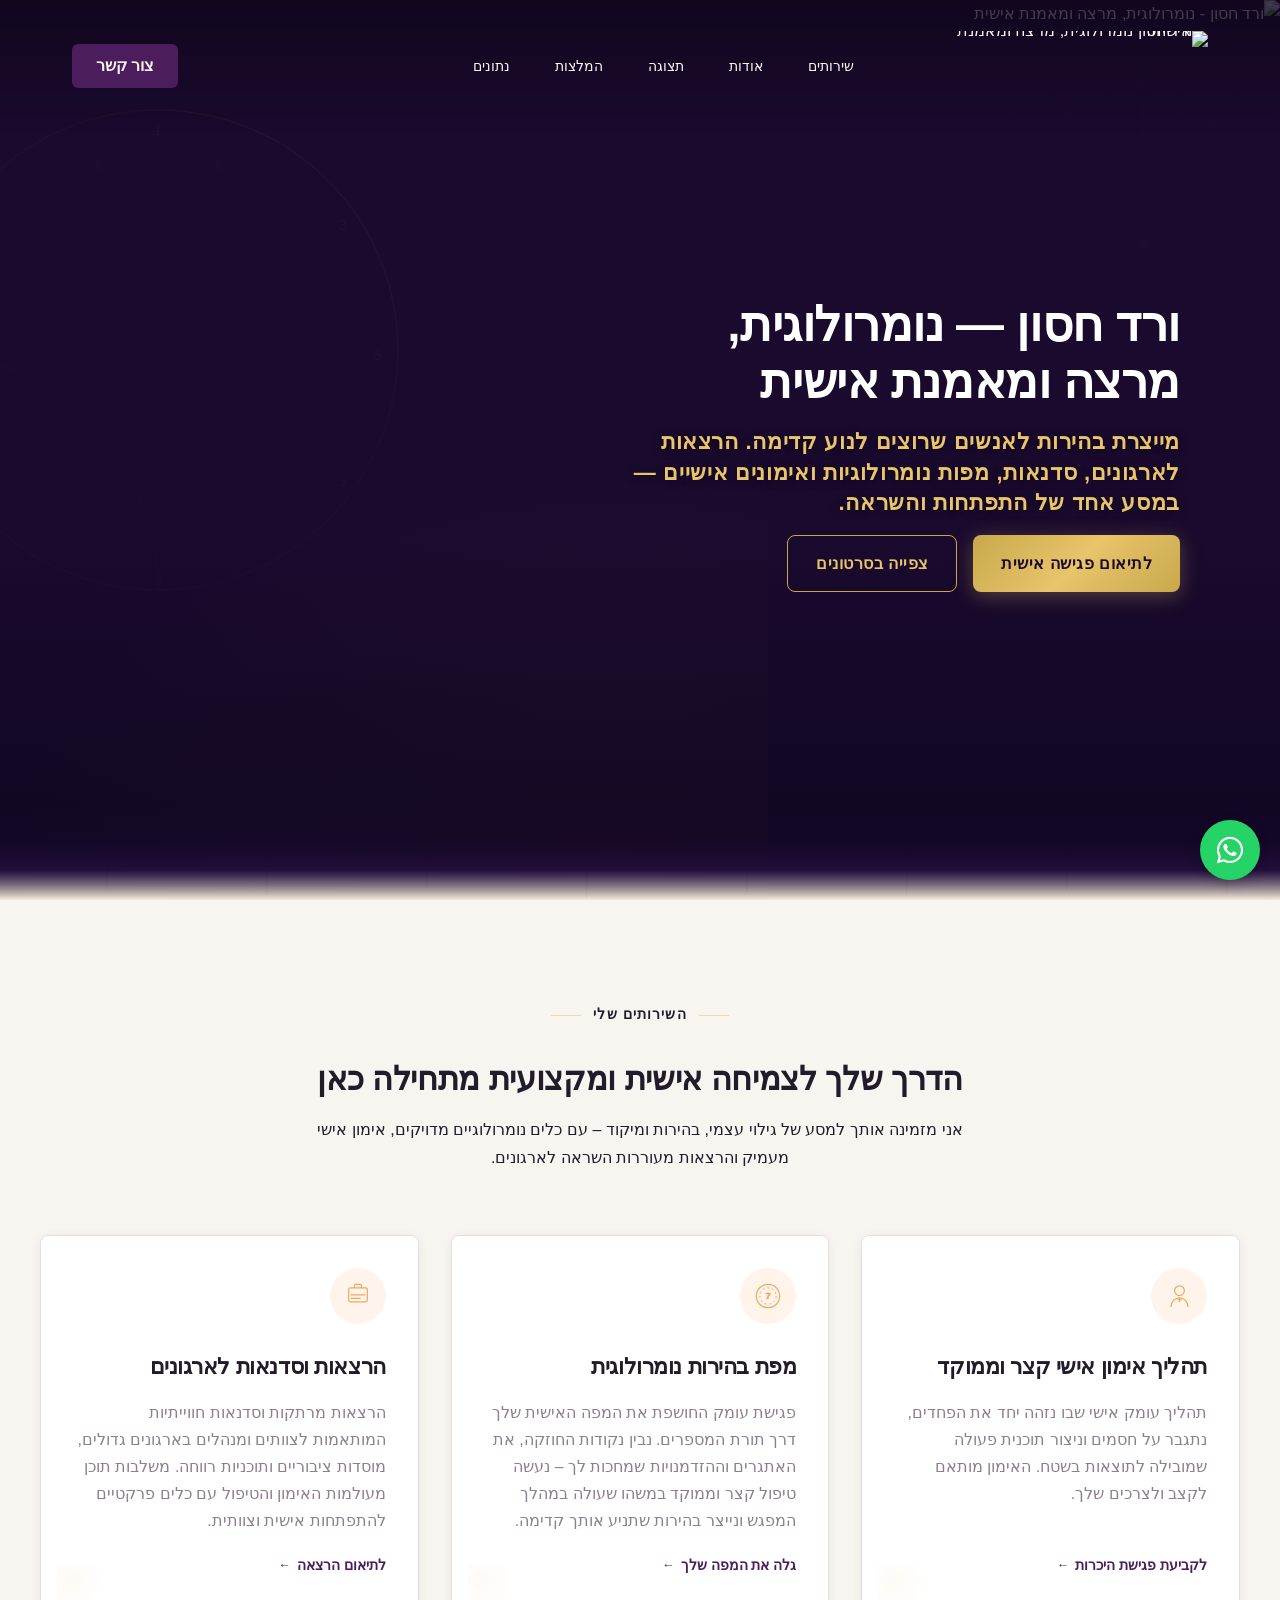
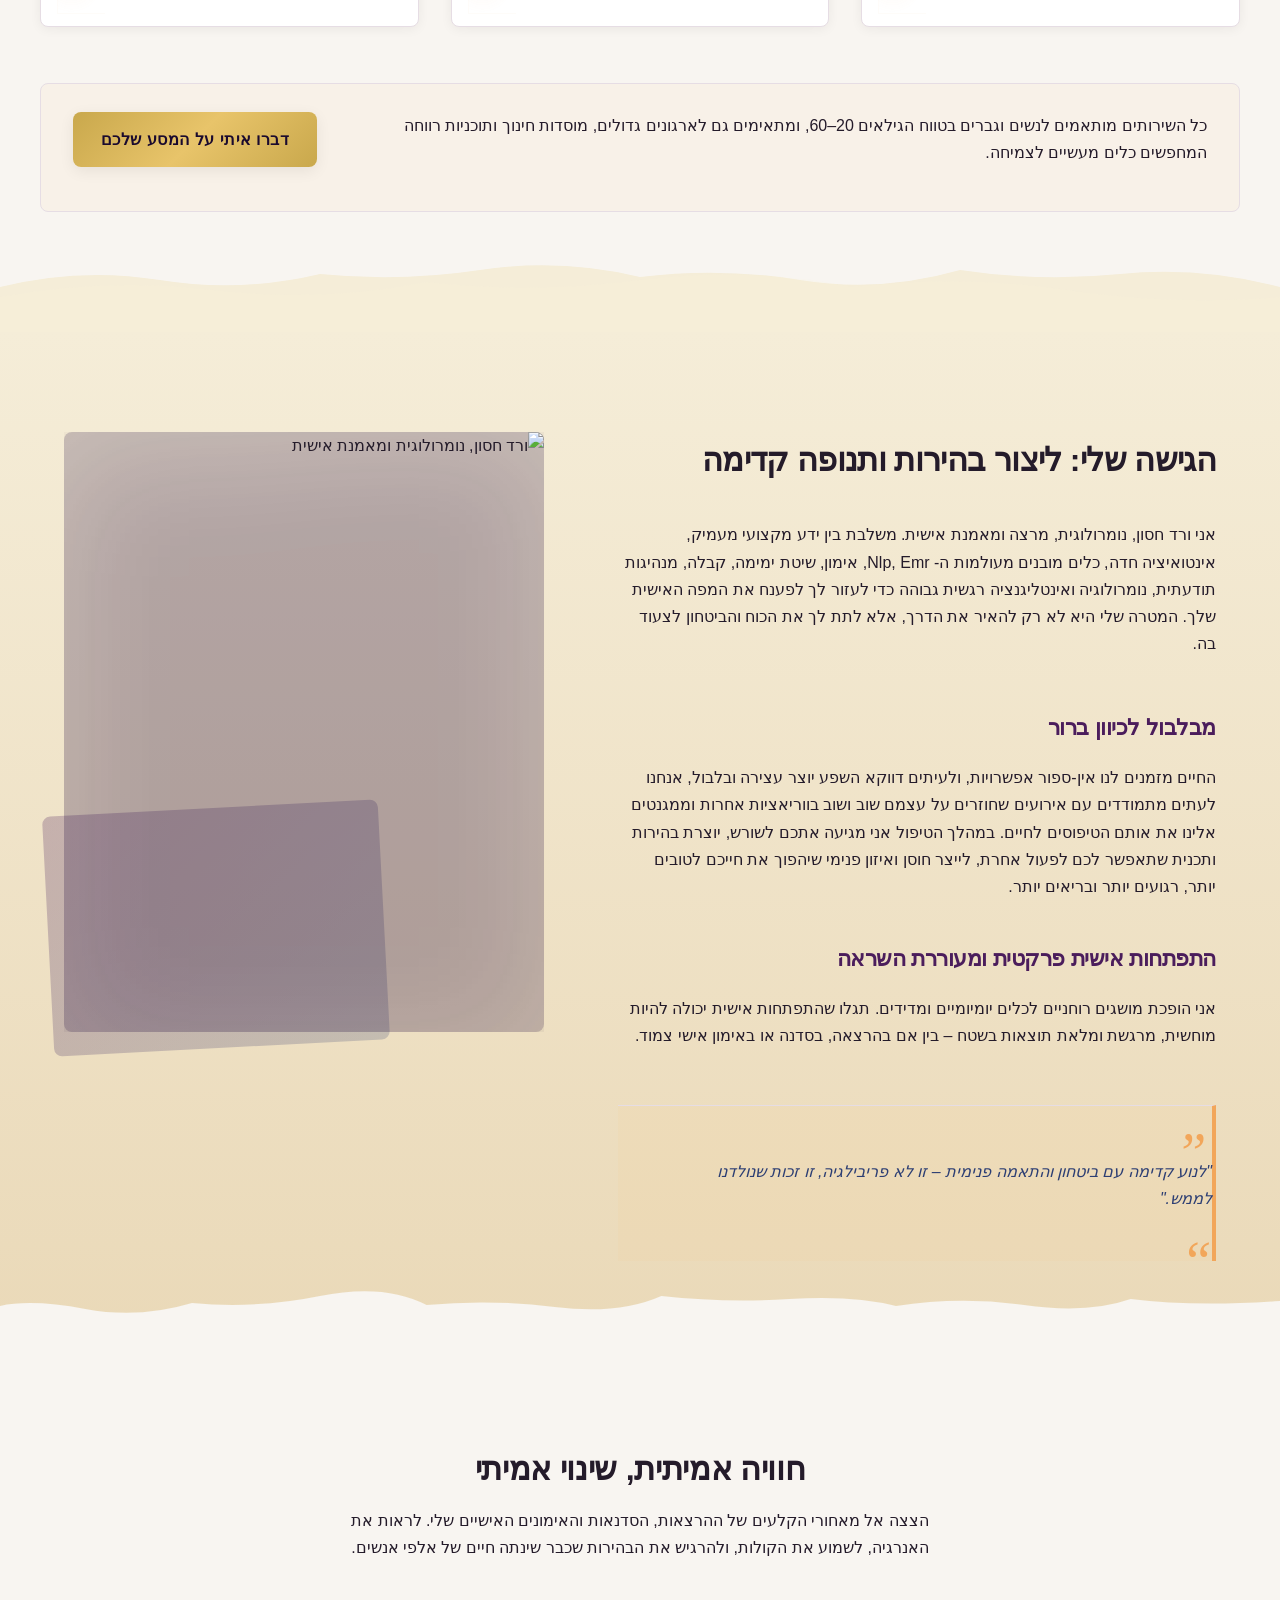
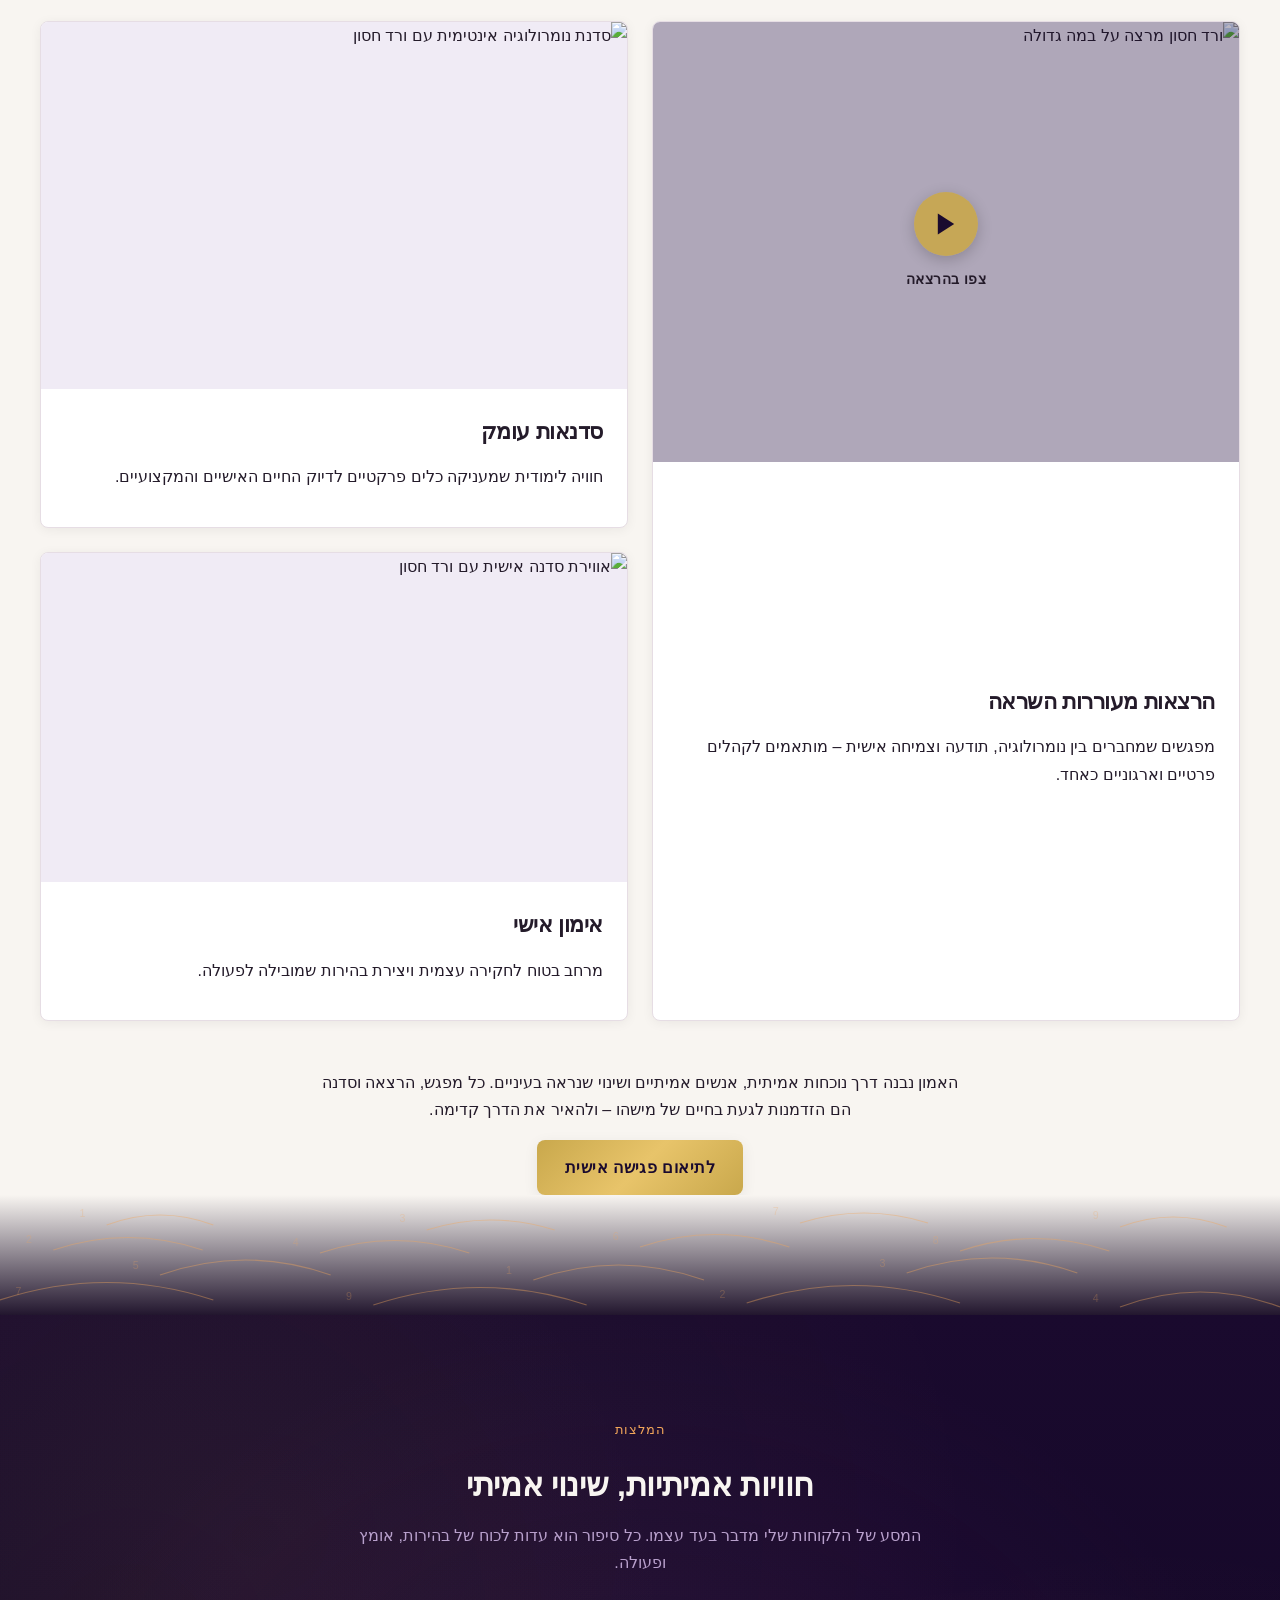
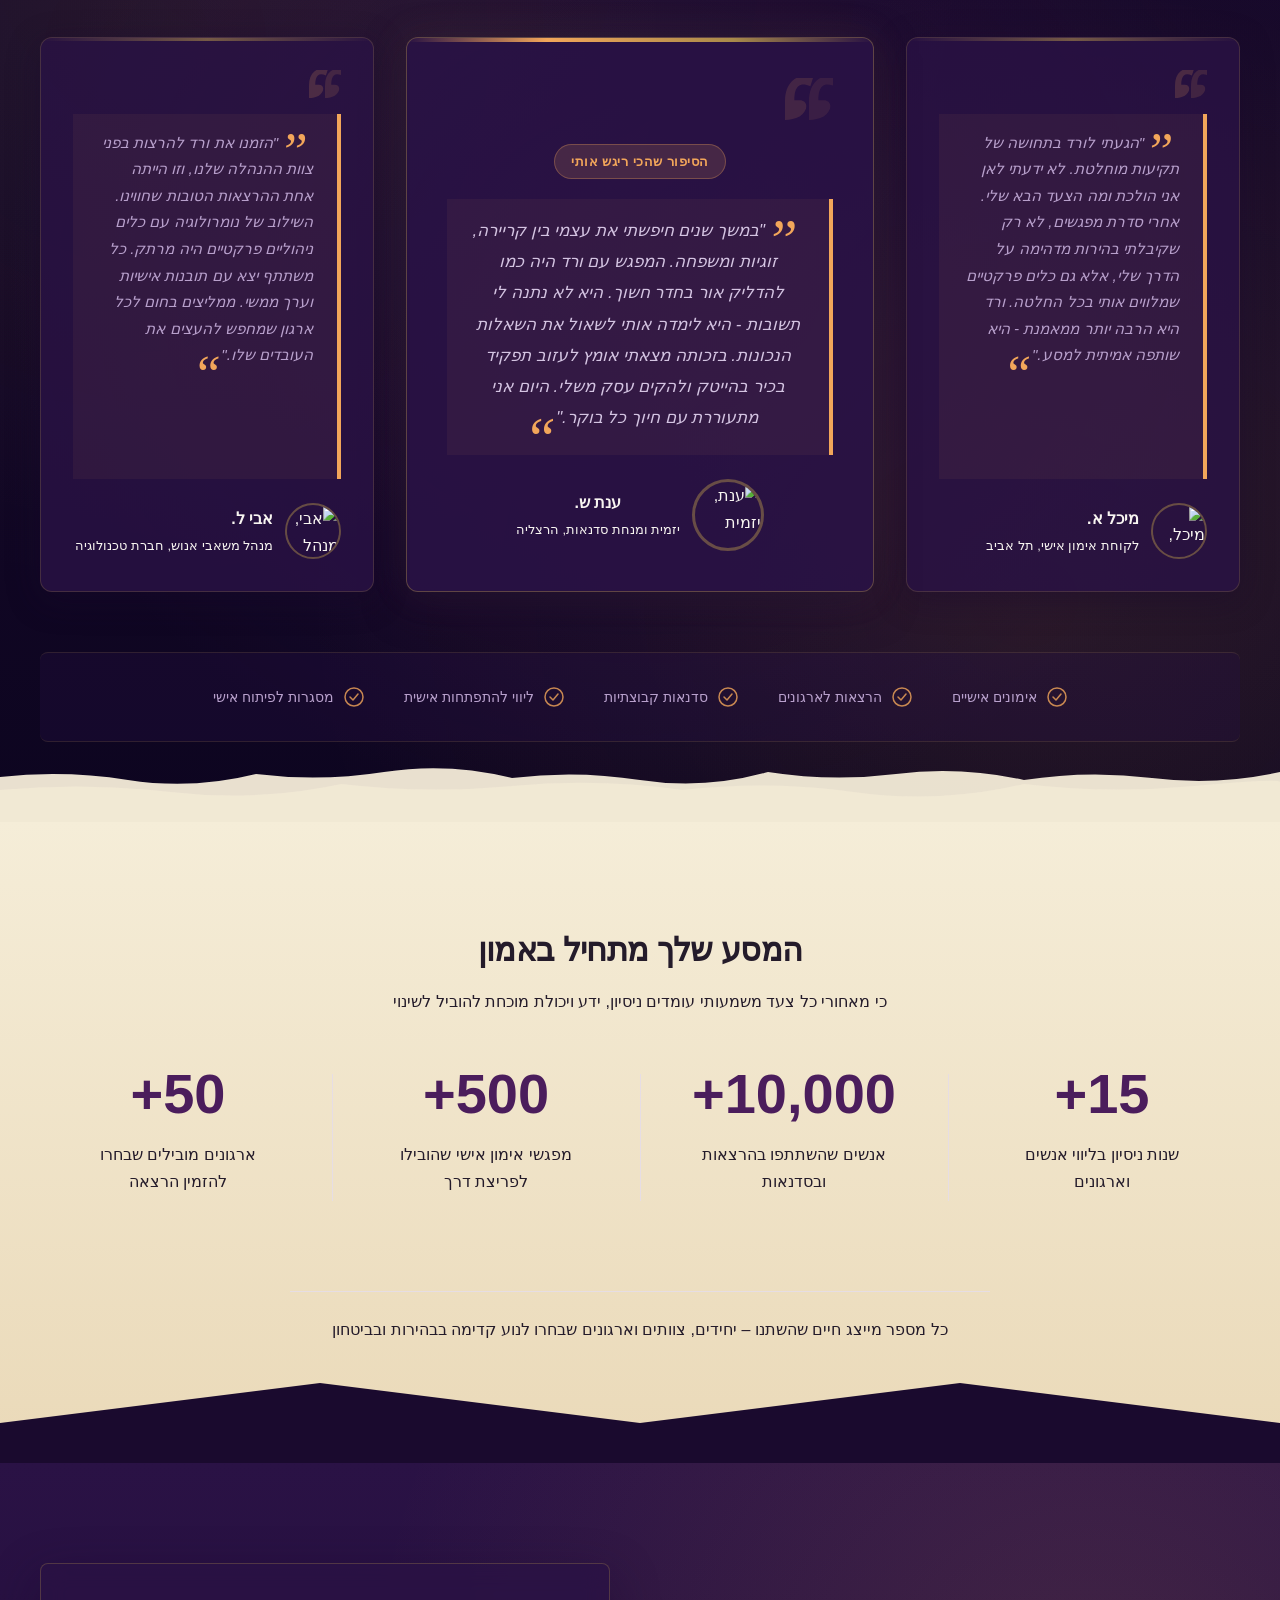
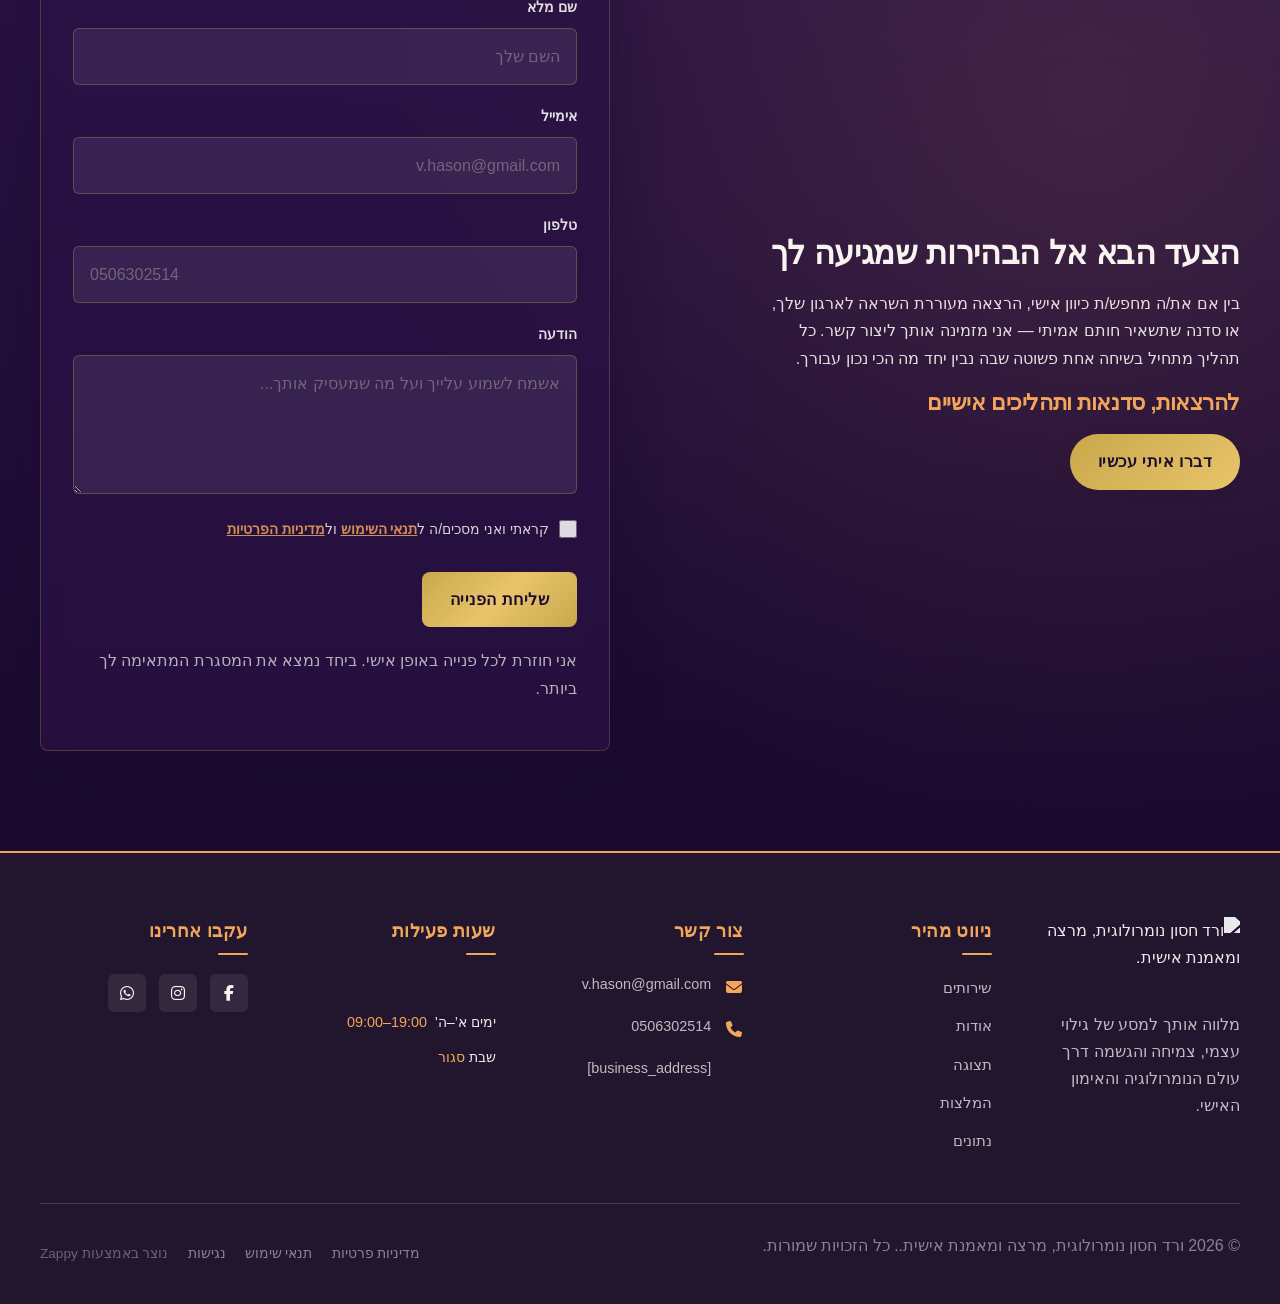
==== commit f84446b4: "Incremental sync: 1 page(s) — update_text" ====
--- a/public/index.html
+++ b/public/index.html
@@ -1 +1 @@
-<!doctype html><html dir="rtl" lang="he"><head><meta charset="UTF-8"><meta content="width=device-width,initial-scale=1" name="viewport"><meta content="index, follow" name="robots"><title>גלי את הייעוד שלך עוד היום — ורד חסון נומרולוגית, מרצה ומאמנת אישית.</title><meta content="מוכנים לפרוץ דרך? ורד חסון, מאמנת אישית מובילה, מזמינה אתכם להרצאות, סדנאות ואימון אישי שיעניקו לכם בהירות וכוח לנוע קדימה. הצטרפו עכשיו!" name="description"><meta content="מאמנים אישיים מובילים, אימון אישי אונליין, נומרולוגיה, הרצאות העצמה, סדנאות התפתחות אישית" name="keywords"><link href="/assets/favicon.ico" rel="icon" type="image/x-icon"><link href="/assets/favicon-16x16.png" rel="icon" type="image/png" sizes="16x16"><link href="/assets/favicon-32x32.png" rel="icon" type="image/png" sizes="32x32"><link href="/assets/favicon-48x48.png" rel="icon" type="image/png" sizes="48x48"><link href="/assets/favicon-192x192.png" rel="icon" type="image/png" sizes="192x192"><link href="/assets/favicon-512x512.png" rel="icon" type="image/png" sizes="512x512"><link href="/assets/apple-touch-icon.png" rel="apple-touch-icon"><script>!function(){"use strict";var t="244a38d6-dc66-4b1b-9776-878dfb1413a5",e="https://api.zappy5.com/api/analytics/track",a=18e5,n=2592e6,o=!0,i=!0,r=!0;var s=function(){var e="zappy_visitor_"+t,a=null;try{if(a=localStorage.getItem(e)){var o=JSON.parse(a),i=Date.now();if(i-o.created<n)return o.lastSeen=i,localStorage.setItem(e,JSON.stringify(o)),o.id}}catch(t){console.warn("Zappy Analytics: LocalStorage not available")}var r="zv_"+Date.now()+"_"+Math.random().toString(36).substr(2,9);try{localStorage.setItem(e,JSON.stringify({id:r,created:Date.now(),lastSeen:Date.now()}))}catch(t){}return r}(),c=function(){var e="zappy_session_"+t,n=null;try{if(n=sessionStorage.getItem(e)){var o=JSON.parse(n),i=Date.now();if(i-o.timestamp<a)return o.timestamp=i,sessionStorage.setItem(e,JSON.stringify(o)),o.id}}catch(t){console.warn("Zappy Analytics: SessionStorage not available")}var r="zs_"+Date.now()+"_"+Math.random().toString(36).substr(2,9);try{sessionStorage.setItem(e,JSON.stringify({id:r,timestamp:Date.now()}))}catch(t){}return r}();function l(a,n){n=n||{};var o={website_id:t,event_type:a,page_path:window.location.pathname,referrer:document.referrer||"direct",visitor_id:s,session_id:c,metadata:n};if(navigator.sendBeacon){var i=new Blob([JSON.stringify(o)],{type:"application/json"});navigator.sendBeacon(e,i)}else fetch(e,{method:"POST",headers:{"Content-Type":"application/json"},body:JSON.stringify(o),keepalive:!0}).catch(function(t){console.warn("Zappy Analytics: Failed to track event",t)})}o&&l("pageview",{title:document.title,url:window.location.href}),i&&document.addEventListener("click",function(t){var e=t.target;if("BUTTON"===e.tagName||e.closest("button")){var a="BUTTON"===e.tagName?e:e.closest("button");l("click",{element:"button",text:a.textContent.trim().substring(0,100),id:a.id||null,class:a.className||null})}else if("A"===e.tagName||e.closest("a")){var n="A"===e.tagName?e:e.closest("a");l("navigation",{element:"link",text:n.textContent.trim().substring(0,100),href:n.href,external:n.hostname!==window.location.hostname})}},!0),r&&document.addEventListener("submit",function(t){var e=t.target;l("form_submit",{form_id:e.id||null,form_name:e.name||null,form_action:e.action||null,form_method:e.method||"GET"})},!0);var d=Date.now();window.addEventListener("beforeunload",function(){l("page_unload",{time_on_page:Math.floor((Date.now()-d)/1e3),page_path:window.location.pathname})}),window.zappyAnalytics={track:l,getVisitorId:function(){return s},getSessionId:function(){return c}}}()</script><meta content="גלי את הייעוד שלך עוד היום — ורד חסון נומרולוגית, מרצה ומאמנת אישית." property="og:title"><meta content="מוכנים לפרוץ דרך? ורד חסון, מאמנת אישית מובילה, מזמינה אתכם להרצאות, סדנאות ואימון אישי שיעניקו לכם בהירות וכוח לנוע קדימה. הצטרפו עכשיו!" property="og:description"><meta content="summary_large_image" name="twitter:card"><meta content="גלי את הייעוד שלך עוד היום — ורד חסון נומרולוגית, מרצה ומאמנת אישית." name="twitter:title"><meta content="מוכנים לפרוץ דרך? ורד חסון, מאמנת אישית מובילה, מזמינה אתכם להרצאות, סדנאות ואימון אישי שיעניקו לכם בהירות וכוח לנוע קדימה. הצטרפו עכשיו!" name="twitter:description"><meta content="website" property="og:type"><meta content="he_IL" property="og:locale"><link href="https://cdnjs.cloudflare.com/ajax/libs/font-awesome/6.4.0/css/all.min.css" rel="stylesheet"><style>.skip-link{position:absolute;top:0;left:0;transform:translateY(-200%);padding:12px 18px;background:var(--bg-dark,#1a1a1a);color:var(--text-light,#fff);font-weight:600;border-radius:0 0 8px 0;z-index:10000}.skip-link:focus{transform:none;outline:2px solid var(--ring,#fff);outline-offset:2px}:focus-visible{outline:2px solid var(--ring,currentColor);outline-offset:3px}</style><link href="/assets/favicon.ico" rel="icon" type="image/x-icon"><link href="/assets/favicon-16x16.png" rel="icon" type="image/png" sizes="16x16"><link href="/assets/favicon-32x32.png" rel="icon" type="image/png" sizes="32x32"><link href="/assets/favicon-48x48.png" rel="icon" type="image/png" sizes="48x48"><link href="/assets/favicon-192x192.png" rel="icon" type="image/png" sizes="192x192"><link href="/assets/favicon-512x512.png" rel="icon" type="image/png" sizes="512x512"><link href="/assets/apple-touch-icon.png" rel="apple-touch-icon"><link href="https://cdn.jsdelivr.net/npm/vanilla-cookieconsent@3/dist/cookieconsent.css" rel="stylesheet"><script src="https://cdn.jsdelivr.net/npm/vanilla-cookieconsent@3/dist/cookieconsent.umd.js"></script><script src="https://cdn.jsdelivr.net/gh/mickidum/acc_toolbar/acctoolbar/acctoolbar.min.js"></script><link href="/styles.css" rel="stylesheet"><script>window.ZAPPY_WEBSITE_ID="244a38d6-dc66-4b1b-9776-878dfb1413a5",window.ZAPPY_API_BASE="https://api.zappy5.com"</script><style id="zappy-dropdown-submenu-styles">#navMenu li:has(.sub-menu),.nav-menu li:has(.sub-menu),.navbar li:has(.sub-menu),nav li:has(.sub-menu){position:relative}#navMenu .sub-menu,.nav-menu .sub-menu,.navbar .sub-menu,nav .sub-menu{display:block!important;position:absolute!important;top:100%;left:0;min-width:220px;background:#fff;border-radius:8px;box-shadow:0 8px 25px rgba(0,0,0,.15);padding:8px 0;opacity:0;visibility:hidden;transform:translateY(10px);transition:all .3s ease;z-index:1000;list-style:none;pointer-events:none}#navMenu li:hover>.sub-menu,.nav-menu li:hover>.sub-menu,.navbar li:hover>.sub-menu,nav li:hover>.sub-menu{opacity:1!important;visibility:visible!important;transform:translateY(0)!important;pointer-events:auto!important}.sub-menu li{list-style:none;margin:0;padding:0}.sub-menu a{display:block!important;padding:10px 16px!important;color:var(--text-dark,#333)!important;font-weight:500;text-decoration:none;white-space:nowrap;transition:background-color .2s}.sub-menu .zappy-nav-child>a{padding-left:28px!important;font-size:.9em!important;opacity:.85!important}[dir=rtl] .sub-menu .zappy-nav-child>a,html[lang=ar] .sub-menu .zappy-nav-child>a,html[lang=he] .sub-menu .zappy-nav-child>a{padding-left:10px!important;padding-right:28px!important}.sub-menu .zappy-nav-parent>a{font-weight:600!important}.sub-menu a:hover{background-color:#f5f5f5}[dir=rtl] .nav-menu .sub-menu,[dir=rtl] .navbar .sub-menu,[dir=rtl] nav .sub-menu,html[lang=ar] .nav-menu .sub-menu,html[lang=ar] .navbar .sub-menu,html[lang=ar] nav .sub-menu,html[lang=he] .nav-menu .sub-menu,html[lang=he] .navbar .sub-menu,html[lang=he] nav .sub-menu{left:auto!important;right:0!important}.sub-menu:empty,.sub-menu:not(:has(li)):not(:has(> a)),.sub-menu:not(:has(li:not(.zappy-hidden-menu-item))):not(:has(> a)){display:none!important;opacity:0!important;visibility:hidden!important;pointer-events:none!important}li:has(.menu-group-title):hover>.sub-menu{opacity:1!important;visibility:visible!important;transform:translateY(0)!important;pointer-events:auto!important}#navMenu>li>.menu-group-title,.nav-menu>li>.menu-group-title{display:inline-block;padding:.5rem 1rem;cursor:default;user-select:none}@media (max-width:768px){#navMenu .sub-menu,.nav-menu .sub-menu,.navbar .sub-menu,nav .sub-menu{position:static!important;transform:none!important;box-shadow:none!important;background:0 0!important;max-height:0;overflow:hidden;opacity:0;visibility:hidden;transition:max-height .3s ease,opacity .3s ease;padding:0!important;border-radius:0!important}#navMenu .sub-menu.mobile-expanded,.nav-menu .sub-menu.mobile-expanded,.navbar .sub-menu.mobile-expanded{max-height:none!important;overflow-y:visible!important;opacity:1!important;visibility:visible!important;padding:8px 0 8px 16px!important}[dir=rtl] .sub-menu.mobile-expanded,html[lang=he] .sub-menu.mobile-expanded{padding:8px 16px 8px 0!important}#navMenu li:hover>.sub-menu,.nav-menu li:hover>.sub-menu,.navbar li:hover>.sub-menu,nav li:hover>.sub-menu{opacity:0;visibility:hidden;pointer-events:none}#navMenu li>.sub-menu.mobile-expanded,.nav-menu li>.sub-menu.mobile-expanded,.navbar li>.sub-menu.mobile-expanded,nav li>.sub-menu.mobile-expanded{opacity:1!important;visibility:visible!important;pointer-events:auto!important}#navMenu li:has(.sub-menu),.nav-menu li:has(.sub-menu),.navbar li:has(.sub-menu),nav li:has(.sub-menu){display:flex!important;flex-wrap:wrap!important;align-items:center!important;position:relative!important;min-height:44px!important}#navMenu li:has(.sub-menu)>a,.nav-menu li:has(.sub-menu)>a,.navbar li:has(.sub-menu)>a,nav li:has(.sub-menu)>a{flex:1!important;min-width:0!important}#navMenu li:has(.sub-menu)>.menu-group-title,.nav-menu li:has(.sub-menu)>.menu-group-title,.navbar li:has(.sub-menu)>.menu-group-title,nav li:has(.sub-menu)>.menu-group-title{flex:1!important;min-width:0!important;padding:0!important;line-height:inherit!important}#navMenu li:has(.sub-menu)>.sub-menu,.nav-menu li:has(.sub-menu)>.sub-menu,.navbar li:has(.sub-menu)>.sub-menu,nav li:has(.sub-menu)>.sub-menu{flex-basis:100%!important;width:100%!important}#navMenu li:has(.sub-menu)>a [class*=arrow],#navMenu li:has(.sub-menu)>a [class*=chevron],.nav-menu li:has(.sub-menu)>a .fa-angle-down,.nav-menu li:has(.sub-menu)>a .fa-chevron-down,.nav-menu li:has(.sub-menu)>a [class*=arrow],.nav-menu li:has(.sub-menu)>a [class*=chevron],nav li:has(.sub-menu)>a [class*=arrow],nav li:has(.sub-menu)>a [class*=chevron]{display:none!important;visibility:hidden!important}.mobile-submenu-toggle{display:flex!important;align-items:center!important;justify-content:center!important;width:44px!important;height:auto!important;background:0 0!important;border:none!important;cursor:pointer!important;color:var(--text-light)!important;position:static!important;flex-shrink:0!important;align-self:stretch!important;z-index:2!important;padding:0!important;margin:0!important}.mobile-submenu-toggle::after{content:''!important;width:0!important;height:0!important;border-left:6px solid transparent!important;border-right:6px solid transparent!important;border-top:7px solid currentColor!important;transition:transform .3s ease!important}.mobile-submenu-toggle.expanded::after{transform:rotate(180deg)!important}.sub-menu a{padding:10px 0!important;display:block!important;color:var(--text-light)!important;white-space:normal!important}.sub-menu .zappy-nav-child>a{padding-left:28px!important;font-size:.9em!important;opacity:.85!important}[dir=rtl] .sub-menu .zappy-nav-child>a,html[lang=ar] .sub-menu .zappy-nav-child>a,html[lang=he] .sub-menu .zappy-nav-child>a{padding-left:0!important;padding-right:28px!important}.sub-menu .zappy-nav-parent>a{font-weight:600!important}#navMenu.active,.nav-menu.active{max-width:100vw!important;overflow-x:hidden!important;box-sizing:border-box!important}.navbar .sub-menu li a,.zappy-products-dropdown .sub-menu a,nav.navbar .sub-menu li a{color:var(--text-light)!important}}@media (min-width:769px){.mobile-submenu-toggle{display:none!important}}</style><style id="zappy-widget-visibility">html[dir=rtl] .whatsapp-float{right:20px!important;left:auto!important}html:not([dir]) .whatsapp-float,html[dir=ltr] .whatsapp-float{left:20px!important;right:auto!important}html[dir=rtl] #mic-access-tool-general-button,html[dir=rtl] #mic-init-access-tool #mic-access-tool-general-button,html[dir=rtl] #mic-init-access-tool .mic-access-tool-general-button,html[dir=rtl] ._access-icon,html[dir=rtl] .mic-access-tool-general-button{left:20px!important;right:auto!important}html:not([dir]) #mic-access-tool-general-button,html:not([dir]) #mic-init-access-tool #mic-access-tool-general-button,html:not([dir]) #mic-init-access-tool .mic-access-tool-general-button,html:not([dir]) ._access-icon,html:not([dir]) .mic-access-tool-general-button,html[dir=ltr] #mic-access-tool-general-button,html[dir=ltr] #mic-init-access-tool #mic-access-tool-general-button,html[dir=ltr] #mic-init-access-tool .mic-access-tool-general-button,html[dir=ltr] ._access-icon,html[dir=ltr] .mic-access-tool-general-button{right:20px!important;left:auto!important}@media (max-width:768px){.whatsapp-float{display:flex!important}}@media (min-width:769px){.whatsapp-float{display:flex!important}}@media (max-width:768px){#mic-access-tool-general-button,#mic-init-access-tool #mic-access-tool-general-button,#mic-init-access-tool .mic-access-tool-general-button,._access-icon,.mic-access-tool-general-button{display:flex!important;visibility:visible!important;opacity:1!important;pointer-events:auto!important}#mic-access-tool-box.opened-mic-access-tool,#mic-init-access-tool #mic-access-tool-box.opened-mic-access-tool,.mic-access-tool-box.opened-mic-access-tool{visibility:visible!important;opacity:1!important;pointer-events:auto!important}}@media (min-width:769px){#mic-access-tool-general-button,#mic-init-access-tool #mic-access-tool-general-button,#mic-init-access-tool .mic-access-tool-general-button,._access-icon,.mic-access-tool-general-button{display:flex!important;visibility:visible!important;opacity:1!important;pointer-events:auto!important}#mic-access-tool-box.opened-mic-access-tool,#mic-init-access-tool #mic-access-tool-box.opened-mic-access-tool,.mic-access-tool-box.opened-mic-access-tool{visibility:visible!important;opacity:1!important;pointer-events:auto!important}}</style></head><body><a href="#main" class="skip-link">דלג לתוכן הראשי</a><nav class="navbar" dir="rtl"><button class="mobile-toggle" aria-label="Menu" id="mobileToggle"><svg viewBox="0 0 24 24" fill="none" height="24" width="24" class="hamburger-icon"><path d="M3 12h18M3 6h18M3 18h18" stroke="currentColor" stroke-width="2" stroke-linecap="round"></path></svg> <svg viewBox="0 0 24 24" fill="none" height="24" width="24" class="close-icon" style="display:none"><path d="M18 6L6 18M6 6l12 12" stroke="currentColor" stroke-width="2" stroke-linecap="round"></path></svg></button> <button class="phone-header-btn" aria-label="Call" data-phone="0506302514"><svg viewBox="0 0 24 24" fill="currentColor" height="20" width="20"><path d="M22 16.92v3a2 2 0 0 1-2.18 2 19.79 19.79 0 0 1-8.63-3.07 19.5 19.5 0 0 1-6-6 19.79 19.79 0 0 1-3.07-8.67A2 2 0 0 1 4.11 2h3a2 2 0 0 1 2 1.72 12.84 12.84 0 0 0 .7 2.81 2 2 0 0 1-.45 2.11L8.09 9.91a16 16 0 0 0 6 6l1.27-1.27a2 2 0 0 1 2.11-.45 12.84 12.84 0 0 0 2.81.7A2 2 0 0 1 22 16.92z"></path></svg></button><div class="nav-container"><div class="nav-right-group"><div class="nav-brand"><a href="/" class="logo-link"><img alt="ורד חסון נומרולוגית, מרצה ומאמנת אישית." src="/assets/site---------image-1.webp" class="logo"></a></div><ul class="nav-menu" id="navMenu"><li><a href="#services">שירותים</a></li><li><a href="#about">אודות</a></li><li><a href="#showcase">תצוגה</a></li><li><a href="#testimonials">המלצות</a></li><li><a href="#stats">נתונים</a></li></ul></div><div class="nav-cta-container"><li class="nav-cta-item"><a href="#contact" class="nav-cta-btn">צור קשר</a></li></div></div></nav><script>window.addEventListener("load",function(){const e=document.querySelector(".navbar, nav, header");if(!e)return void console.log("[Navbar] Navbar element not found");let t=document.getElementById("mobileToggle")||document.querySelector(".mobile-toggle")||document.querySelector(".hamburger")||document.querySelector(".hamburger-menu")||document.querySelector(".menu-toggle")||document.querySelector(".burger-menu")||document.querySelector('[aria-label="Menu"]')||document.querySelector('[aria-label="תפריט"]');const n=document.querySelector(".phone-header-btn"),o=window.getComputedStyle(e);let r=o.backgroundColor;if(console.log("[Navbar] Initial navbar background:",r),"transparent"===r||"rgba(0, 0, 0, 0)"===r||r.startsWith("rgba")&&r.includes(", 0)")){const e=o.backgroundImage;if(e&&"none"!==e)console.log("[Navbar] Navbar has background image/gradient, using dark text"),r="rgb(240, 240, 240)";else{const e=window.getComputedStyle(document.body).backgroundColor;console.log("[Navbar] Navbar transparent, using body background:",e),r=e}}const a=r.match(/\d+/g);if(a&&a.length>=3){const e=(.299*parseInt(a[0])+.587*parseInt(a[1])+.114*parseInt(a[2]))/255;console.log("[Navbar] Mobile button colors preserved from Claude CSS (luminance:",e.toFixed(2)+")");const o=document.createElement("style");o.id="zappy-mobile-nav-fix";document.documentElement.lang;document.documentElement.dir,o.textContent='\n        /* Hide mobile buttons on desktop, show only on mobile */\n        @media (min-width: 769px) {\n          .mobile-toggle,\n          .phone-header-btn {\n            display: none !important;\n          }\n        }\n        \n        /* Show and position mobile buttons correctly on mobile */\n        @media (max-width: 768px) {\n          .navbar,\n          nav.navbar {\n            min-height: 70px !important;\n          }\n\n          .mobile-toggle,\n          .phone-header-btn {\n            position: absolute !important;\n            top: 0 !important;\n            bottom: 0 !important;\n            margin-top: auto !important;\n            margin-bottom: auto !important;\n            transform: none !important;\n            z-index: 1001 !important;\n            display: flex !important;\n            align-items: center !important;\n            justify-content: center !important;\n            width: 36px !important;\n            height: 36px !important;\n            border-radius: 50% !important;\n            border: none !important;\n            cursor: pointer !important;\n            padding: 6px !important;\n            background: none !important;\n            color: var(--nav-text, var(--text-light)) !important;\n            touch-action: manipulation !important;\n            -webkit-tap-highlight-color: transparent !important;\n          }\n\n          html[data-zappy-site-type="ecommerce"] .phone-header-btn,\n          body[data-zappy-site-type="ecommerce"] .phone-header-btn,\n          html[data-zappy-site-type="ecommerce"] header .phone-header-btn,\n          html[data-zappy-site-type="ecommerce"] nav .phone-header-btn {\n            display: none !important;\n            visibility: hidden !important;\n            width: 0 !important;\n            height: 0 !important;\n            min-width: 0 !important;\n            overflow: hidden !important;\n          }\n          \n          /* LTR positioning (default): hamburger LEFT, phone RIGHT */\n          html:not([dir="rtl"]):not([lang="he"]):not([lang="ar"]) .mobile-toggle,\n          html[dir="ltr"] .mobile-toggle {\n            left: 12px !important;\n            right: auto !important;\n          }\n          html:not([dir="rtl"]):not([lang="he"]):not([lang="ar"]) .phone-header-btn,\n          html[dir="ltr"] .phone-header-btn {\n            right: 12px !important;\n            left: auto !important;\n          }\n          \n          /* RTL positioning: hamburger RIGHT, phone LEFT */\n          html[dir="rtl"] .mobile-toggle,\n          html[lang="he"] .mobile-toggle,\n          html[lang="ar"] .mobile-toggle {\n            right: 12px !important;\n            left: auto !important;\n          }\n          html[dir="rtl"] .phone-header-btn,\n          html[lang="he"] .phone-header-btn,\n          html[lang="ar"] .phone-header-btn {\n            left: 12px !important;\n            right: auto !important;\n          }\n          \n          /* CRITICAL: Ensure nav-container has min-height on mobile */\n          /* All children are positioned absolutely/fixed on mobile, so height:auto collapses to 0 */\n          .nav-container {\n            min-height: 70px !important;\n            position: relative !important;\n          }\n          \n          /* Ensure SVG icons are properly sized and inherit color */\n          .mobile-toggle svg,\n          .phone-header-btn svg {\n            width: 24px !important;\n            height: 24px !important;\n            /* Don\'t force display - let JavaScript control hamburger/close toggle */\n          }\n          \n          /* Reset nav-cta-container on mobile - remove desktop box-shadow/padding */\n          /* that creates a visible ghost box when CTA button is hidden */\n          .nav-cta-container {\n            box-shadow: none !important;\n            padding: 0 !important;\n          }\n          \n          /* Hide nav-cta-container entirely on mobile when there\'s no lang-switcher */\n          /* (only the CTA button is inside, and it\'s hidden on mobile) */\n          .nav-cta-container:not(:has(.lang-switcher)) {\n            display: none !important;\n          }\n          \n          /* CRITICAL: Prevent hero image fade gradient from bleeding over headline text */\n          /* The .image-fade-gradient has bottom: -30px (extends below parent) */\n          /* On mobile stacked layout, this overlaps the h1 text below the image */\n          .hero-image-column {\n            overflow: hidden !important;\n          }\n          .image-fade-gradient {\n            bottom: 0 !important;\n          }\n          \n          /* Hide desktop language switcher on mobile - hamburger menu handles it */\n          /* High specificity to override stored CSS */\n          .lang-switcher,\n          .nav-cta-container .lang-switcher,\n          .nav-container .lang-switcher,\n          .navbar .lang-switcher,\n          .navbar .nav-cta-container .lang-switcher {\n            display: none !important;\n          }\n        }\n      ';const r=document.getElementById("zappy-mobile-nav-fix");r&&r.remove(),document.head.appendChild(o),console.log("[Navbar] Critical CSS injected for mobile nav positioning");const i=window.innerWidth<=768;if(t){const e=t.querySelector(".hamburger-icon"),n=t.querySelector(".close-icon");e&&(e.style.setProperty("width","24px","important"),e.style.setProperty("height","24px","important"),e.style.setProperty("display","block","important")),n&&(n.style.setProperty("width","24px","important"),n.style.setProperty("height","24px","important"),n.style.setProperty("display","none","important")),i?(t.style.setProperty("position","absolute","important"),t.style.setProperty("top","0","important"),t.style.setProperty("bottom","0","important"),t.style.setProperty("margin-top","auto","important"),t.style.setProperty("margin-bottom","auto","important"),t.style.setProperty("transform","none","important"),t.style.setProperty("z-index","1001","important"),t.style.removeProperty("left"),t.style.removeProperty("right"),console.log("[Navbar] Mobile toggle positioning applied (mobile viewport)")):(t.style.removeProperty("position"),t.style.removeProperty("top"),t.style.removeProperty("transform"),t.style.removeProperty("z-index"),t.style.removeProperty("left"),t.style.removeProperty("right"),console.log("[Navbar] Desktop viewport - cleared mobile toggle inline positioning"))}if(n){const e=n.querySelector("svg");e&&(e.style.width="24px",e.style.height="24px",e.setAttribute("width","24"),e.setAttribute("height","24")),i?(n.style.setProperty("position","absolute","important"),n.style.setProperty("top","0","important"),n.style.setProperty("bottom","0","important"),n.style.setProperty("margin-top","auto","important"),n.style.setProperty("margin-bottom","auto","important"),n.style.setProperty("transform","none","important"),n.style.setProperty("z-index","1001","important"),n.style.removeProperty("left"),n.style.removeProperty("right"),console.log("[Navbar] Phone button positioning applied (mobile viewport)")):(n.style.removeProperty("position"),n.style.removeProperty("top"),n.style.removeProperty("transform"),n.style.removeProperty("z-index"),n.style.removeProperty("left"),n.style.removeProperty("right"),console.log("[Navbar] Desktop viewport - cleared phone button inline positioning"))}}else console.log("[Navbar] Could not parse background color:",r);t=document.getElementById("mobileToggle")||document.querySelector(".mobile-toggle")||document.querySelector(".hamburger")||document.querySelector(".hamburger-menu")||document.querySelector(".menu-toggle")||document.querySelector(".burger-menu")||document.querySelector('[aria-label="Menu"]')||document.querySelector('[aria-label="תפריט"]');const i=document.getElementById("navMenu")||document.querySelector(".nav-menu")||document.querySelector(".nav-links")||document.querySelector("nav ul:not(.submenu)");if(!t||!i)return void console.log("[Navbar] Mobile toggle or menu not found:",{toggle:!!t,menu:!!i});i.id||(i.id="navMenu"),console.log("[Navbar] Initializing mobile menu...");const l=t.cloneNode(!0);t.parentNode.replaceChild(l,t);var s=0;function p(e){var t=Date.now();t-s<300||(s=t,function(e){e.preventDefault(),e.stopPropagation();const t=l.querySelector(".hamburger-icon"),n=l.querySelector(".close-icon");i.classList.contains("active")?(i.classList.remove("active"),t&&t.style.setProperty("display","block","important"),n&&n.style.setProperty("display","none","important"),document.body.style.overflow="",console.log("[Navbar] Menu closed")):(i.classList.add("active"),t&&t.style.setProperty("display","none","important"),n&&n.style.setProperty("display","block","important"),document.body.style.overflow="hidden",console.log("[Navbar] Menu opened"))}(e))}l.addEventListener("click",p),l.addEventListener("touchend",p),i.querySelectorAll("a").forEach(function(e){e.addEventListener("click",function(){if("#"===this.getAttribute("href"))return;const e=l.querySelector(".hamburger-icon"),t=l.querySelector(".close-icon");i.classList.remove("active"),e&&e.style.setProperty("display","block","important"),t&&t.style.setProperty("display","none","important"),document.body.style.overflow="",console.log("[Navbar] Menu closed (link clicked)")})});var m=i.querySelectorAll(".dropdown-toggle");m.forEach(function(e){e.addEventListener("click",function(e){e.preventDefault(),e.stopPropagation();var t=this.closest(".nav-dropdown");t&&(t.parentNode.querySelectorAll(".nav-dropdown.open").forEach(function(e){e!==t&&e.classList.remove("open")}),t.classList.toggle("open"),console.log("[Navbar] Dropdown toggled:",t.classList.contains("open")?"open":"closed"))})}),document.addEventListener("click",function(e){e.target.closest(".nav-dropdown")||document.querySelectorAll(".nav-dropdown.open").forEach(function(e){e.classList.remove("open")})}),console.log("[Navbar] Dropdown handlers initialized for "+m.length+" dropdowns"),n&&n.addEventListener("click",function(){const e=document.querySelectorAll('a[href^="tel:"]'),t=e.length>0?e[0].getAttribute("href").replace("tel:",""):"0506302514";window.location.href="tel:"+t,console.log("[Navbar] Phone button clicked")}),console.log("[Navbar] Mobile menu initialized successfully")})</script><main id="main"><section class="index-hero-section" data-band-index="0" data-layout-spec="דף הבית-hero" id="hero" data-hero-type="fullscreen-scrim"><div class="index-hero-section-bg" id="zappy-section-1"><div style="position:absolute !important;top:0px !important;left:0px !important;width:100% !important;height:100% !important;max-width:none !important;margin-left:0px !important;margin-right:0px !important;display:block !important;z-index:1 !important;overflow:hidden !important" data-element-id="img-1781361944256-h4cjml98i" data-element-type="image" data-zappy-wrapper-margins-applied="true" data-zappy-zoom-clip="true" data-zappy-zoom-wrapper="true" data-zappy-zoom-wrapper-align="center" data-zappy-zoom-wrapper-height="645px" data-zappy-zoom-wrapper-width="1541px" data-zappy-zoom-wrapper-width-mode="full"><img alt="ורד חסון - נומרולוגית, מרצה ומאמנת אישית" src="/assets/site-index-hero-image-1-sharpen-sharpen-1781362915396-toc0el.webp?v=1781362917533" data-context="A refined, cinematic portrait-oriented coaching atmosphere. A confident, elegant woman in her 40s with a warm, knowing smile, softly lit by a golden-apricot glow against a deep plum-indigo backdrop. Subtle numerology-inspired geometric line motifs (circular arcs, radiating lines) faintly visible in the background. The right side of the image has deeper shadows, creating a natural dark area for overlay text. Depth of field blurs the background slightly, drawing focus to the subject. Mood: inspirational, trustworthy, premium, transformative." data-placeholder="index-hero-image-1" height="800" width="1200" class="index-hero-section-bg-img" data-element-id="img-1781361944256-h4cjml98i" data-element-type="image" data-zappy-object-position="44% 0%" data-zappy-original-height="645" data-zappy-original-width="1541" data-zappy-zoom="1" style="object-position:44% 0% !important;position:absolute !important;margin:0px !important;left:0% !important;top:0% !important;width:100% !important;height:100% !important;max-width:none !important;max-height:none !important;display:block !important;object-fit:cover !important" data-hero-background="true" data-hero-bg="true" fetchpriority="high"></div></div><div class="index-hero-section-scrim" id="zappy-section-2" aria-hidden="true"></div><div class="index-hero-section-decorations" id="zappy-section-3" aria-hidden="true"><svg viewBox="0 0 520 520" xmlns="http://www.w3.org/2000/svg" class="index-hero-section-deco-ring"><circle cx="260" cy="260" r="240" stroke="#C9A84C" stroke-width="1.5" fill="none" opacity="0.12"></circle><circle cx="260" cy="260" r="210" stroke="#C9A84C" stroke-width="0.8" fill="none" opacity="0.08" stroke-dasharray="8 12"></circle><circle cx="260" cy="260" r="180" stroke="#C9A84C" stroke-width="0.5" fill="none" opacity="0.06"></circle><path d="M 260 20 A 240 240 0 0 1 500 260" fill="none" opacity="0.1" stroke="#C9A84C" stroke-width="1"></path><path d="M 20 260 A 240 240 0 0 1 260 500" fill="none" opacity="0.1" stroke="#C9A84C" stroke-width="1"></path><text x="260" y="45" text-anchor="middle" fill="#C9A84C" font-family="serif" font-size="14" opacity="0.15">1</text><text x="445" y="140" text-anchor="middle" fill="#C9A84C" font-family="serif" font-size="14" opacity="0.15">3</text><text x="480" y="270" text-anchor="middle" fill="#C9A84C" font-family="serif" font-size="14" opacity="0.15">5</text><text x="445" y="400" text-anchor="middle" fill="#C9A84C" font-family="serif" font-size="14" opacity="0.15">7</text><text x="260" y="495" text-anchor="middle" fill="#C9A84C" font-family="serif" font-size="14" opacity="0.15">9</text><text x="75" y="400" text-anchor="middle" fill="#C9A84C" font-family="serif" font-size="14" opacity="0.15">11</text><text x="40" y="270" text-anchor="middle" fill="#C9A84C" font-family="serif" font-size="14" opacity="0.15">2</text><text x="75" y="140" text-anchor="middle" fill="#C9A84C" font-family="serif" font-size="14" opacity="0.15">4</text><text x="200" y="80" text-anchor="middle" fill="#C9A84C" font-family="serif" font-size="12" opacity="0.1">6</text><text x="320" y="80" text-anchor="middle" fill="#C9A84C" font-family="serif" font-size="12" opacity="0.1">8</text></svg> <svg viewBox="0 0 400 400" xmlns="http://www.w3.org/2000/svg" class="index-hero-section-deco-starburst"><g opacity="0.08" transform="translate(200, 200)"><line x1="0" x2="0" y1="0" y2="-190" stroke="#C9A84C" stroke-width="0.8"></line><line x1="0" x2="95" y1="0" y2="-165" stroke="#C9A84C" stroke-width="0.5"></line><line x1="0" x2="165" y1="0" y2="-95" stroke="#C9A84C" stroke-width="0.5"></line><line x1="0" x2="190" y1="0" y2="0" stroke="#C9A84C" stroke-width="0.5"></line><line x1="0" x2="165" y1="0" y2="95" stroke="#C9A84C" stroke-width="0.5"></line><line x1="0" x2="95" y1="0" y2="165" stroke="#C9A84C" stroke-width="0.5"></line><line x1="0" x2="0" y1="0" y2="190" stroke="#C9A84C" stroke-width="0.5"></line><line x1="0" x2="-95" y1="0" y2="165" stroke="#C9A84C" stroke-width="0.5"></line><line x1="0" x2="-165" y1="0" y2="95" stroke="#C9A84C" stroke-width="0.5"></line><line x1="0" x2="-190" y1="0" y2="0" stroke="#C9A84C" stroke-width="0.5"></line><line x1="0" x2="-165" y1="0" y2="-95" stroke="#C9A84C" stroke-width="0.5"></line><line x1="0" x2="-95" y1="0" y2="-165" stroke="#C9A84C" stroke-width="0.5"></line><line x1="0" x2="47" y1="0" y2="-184" stroke="#C9A84C" stroke-width="0.3"></line><line x1="0" x2="134" y1="0" y2="-134" stroke="#C9A84C" stroke-width="0.3"></line><line x1="0" x2="184" y1="0" y2="-47" stroke="#C9A84C" stroke-width="0.3"></line><line x1="0" x2="184" y1="0" y2="47" stroke="#C9A84C" stroke-width="0.3"></line><line x1="0" x2="134" y1="0" y2="134" stroke="#C9A84C" stroke-width="0.3"></line><line x1="0" x2="47" y1="0" y2="184" stroke="#C9A84C" stroke-width="0.3"></line><line x1="0" x2="-47" y1="0" y2="184" stroke="#C9A84C" stroke-width="0.3"></line><line x1="0" x2="-134" y1="0" y2="134" stroke="#C9A84C" stroke-width="0.3"></line><line x1="0" x2="-184" y1="0" y2="47" stroke="#C9A84C" stroke-width="0.3"></line><line x1="0" x2="-184" y1="0" y2="-47" stroke="#C9A84C" stroke-width="0.3"></line><line x1="0" x2="-134" y1="0" y2="-134" stroke="#C9A84C" stroke-width="0.3"></line><line x1="0" x2="-47" y1="0" y2="-184" stroke="#C9A84C" stroke-width="0.3"></line></g></svg><div class="index-hero-section-deco-glow" id="zappy-section-4" aria-hidden="true"></div></div><div class="index-hero-section-overlay" id="zappy-section-5"><div class="index-hero-section-content" id="zappy-section-6"><h1 class="index-hero-section-headline">ורד חסון — נומרולוגית,<br>מרצה ומאמנת אישית</h1><h3 class="index-hero-section-subtitle">מייצרת בהירות לאנשים שרוצים לנוע קדימה. הרצאות לארגונים, סדנאות, מפות נומרולוגיות ואימונים אישיים — במסע אחד של התפתחות והשראה.</h3><div class="index-hero-section-ctas" id="zappy-section-7"><a href="#contact" class="index-hero-section-btn index-hero-section-btn-primary" data-element-id="btn-1781361944244-0ebelbwrl" data-element-type="button" data-native-element="true">לתיאום פגישה אישית </a><a href="#services" class="index-hero-section-btn index-hero-section-btn-secondary" data-element-id="btn-1781361944244-q2zbny3z2" data-element-type="button" data-native-element="true">צפייה בסרטונים</a></div></div></div><div class="index-hero-section-divider-wrapper" id="zappy-section-8" aria-hidden="true"><svg viewBox="0 0 1200 100" xmlns="http://www.w3.org/2000/svg" preserveAspectRatio="none" aria-hidden="true" data-no-icon-edit="true"><defs><linearGradient id="index-hero-mist" x1="0" x2="0" y1="0" y2="1"><stop offset="0%" stop-color="#1A0A2E" stop-opacity="0"></stop><stop offset="40%" stop-color="#1A0A2E" stop-opacity="0.3"></stop><stop offset="70%" stop-color="#2A1245" stop-opacity="0.7"></stop><stop offset="100%" stop-color="#F5EDD8" stop-opacity="1"></stop></linearGradient></defs><rect height="100" width="1200" x="0" y="0" fill="url(#index-hero-mist)"></rect><g opacity="0.06" stroke="#1A0A2E" stroke-width="0.8"><line x1="100" x2="100" y1="30" y2="90"></line><line x1="250" x2="250" y1="45" y2="95"></line><line x1="400" x2="400" y1="25" y2="88"></line><line x1="550" x2="550" y1="50" y2="98"></line><line x1="700" x2="700" y1="35" y2="92"></line><line x1="850" x2="850" y1="48" y2="96"></line><line x1="1000" x2="1000" y1="28" y2="90"></line><line x1="1150" x2="1150" y1="42" y2="94"></line></g><g opacity="0.04" fill="#1A0A2E" font-family="serif" font-size="10"><text x="100" y="22" text-anchor="middle">1</text><text x="250" y="37" text-anchor="middle">3</text><text x="400" y="17" text-anchor="middle">5</text><text x="550" y="42" text-anchor="middle">7</text><text x="700" y="27" text-anchor="middle">9</text><text x="850" y="40" text-anchor="middle">11</text><text x="1000" y="20" text-anchor="middle">2</text><text x="1150" y="34" text-anchor="middle">4</text></g></svg></div></section><section class="index-services-section" data-band-index="1" data-layout-spec="דף הבית-services" id="services"><div class="services-container"><div class="services-intro"><p><span class="services-label" style="color:rgb(36, 27, 42) !important">השירותים שלי</span></p><h2 class="services-heading">הדרך שלך לצמיחה אישית ומקצועית מתחילה כאן</h2><p class="services-subtitle" style="color:rgb(36, 27, 42) !important">אני מזמינה אותך למסע של גילוי עצמי, בהירות ומיקוד – עם כלים נומרולוגיים מדויקים, אימון אישי מעמיק והרצאות מעוררות השראה לארגונים.</p></div><div class="services-grid zappy-preserve-css-grid" id="zappy-auto-grid-1781364068480-eu0z84" data-original-gap="32px" data-original-item-width="379" data-zappy-auto-grid="true" data-zappy-explicit-columns="true" style="--zappy-grid-cols:repeat(3, minmax(0, 1fr));grid-template-columns:repeat(3, minmax(0, 1fr));display:grid;align-items:stretch !important"><article class="service-card" id="zappy-section-10" data-grid-item-index="0"><div class="card-corner-decoration" aria-hidden="true"></div><div class="card-icon-wrapper"><svg viewBox="0 0 48 48" xmlns="http://www.w3.org/2000/svg" data-element-type="icon" data-icon-type="svg" fill="none" height="29" width="29" class="card-icon" data-element-id="zappy-temp-icon-1781364151310-kpdjo24g1" data-size-adjusted="true" style="width:29px !important;height:29px !important;color:rgb(242, 166, 90)"><circle cx="24" cy="16" r="8" stroke="currentColor" stroke-width="2" stroke-linecap="round"></circle><path d="M10 42c0-8 6.3-14 14-14s14 6 14 14" stroke="currentColor" stroke-width="2" stroke-linecap="round"></path><path d="M24 28v6M21 31h6" stroke="currentColor" stroke-width="2" stroke-linecap="round"></path></svg></div><h3 class="card-title">תהליך אימון אישי קצר וממוקד</h3><p class="card-description">תהליך עומק אישי שבו נזהה יחד את הפחדים, נתגבר על חסמים וניצור תוכנית פעולה שמובילה לתוצאות בשטח. האימון מותאם לקצב ולצרכים שלך.</p><p><a href="#contact" class="card-link">לקביעת פגישת היכרות <span class="link-arrow">←</span></a></p></article><article class="service-card" id="zappy-section-11" data-grid-item-index="1"><div class="card-corner-decoration" aria-hidden="true"></div><div class="card-icon-wrapper"><svg viewBox="0 0 48 48" xmlns="http://www.w3.org/2000/svg" data-element-type="icon" data-icon-type="svg" fill="none" class="card-icon"><circle cx="24" cy="24" r="20" stroke="currentColor" stroke-width="2"></circle><circle cx="24" cy="24" r="14" stroke="currentColor" stroke-width="1.5" stroke-dasharray="4 4"></circle><text x="24" y="29" text-anchor="middle" fill="currentColor" font-family="serif" font-size="16" font-weight="700">7</text></svg></div><h3 class="card-title">מפת בהירות נומרולוגית</h3><p class="card-description">פגישת עומק החושפת את המפה האישית שלך דרך תורת המספרים. נבין נקודות החוזקה, את האתגרים וההזדמנויות שמחכות לך – נעשה טיפול קצר וממוקד במשהו שעולה במהלך המפגש ונייצר בהירות שתניע אותך קדימה.</p><p><a href="#contact" class="card-link">גלה את המפה שלך <span class="link-arrow">←</span></a></p></article><article class="service-card" id="zappy-section-12" data-grid-item-index="2"><div class="card-corner-decoration" aria-hidden="true"></div><div class="card-icon-wrapper"><svg viewBox="0 0 48 48" xmlns="http://www.w3.org/2000/svg" data-element-type="icon" data-icon-type="svg" fill="none" class="card-icon"><rect height="24" width="32" x="8" y="10" rx="3" stroke="currentColor" stroke-width="2"></rect><path d="M18 10V6a2 2 0 012-2h8a2 2 0 012 2v4" stroke="currentColor" stroke-width="2" stroke-linecap="round"></path><path d="M12 22h24M12 28h16" stroke="currentColor" stroke-width="2" stroke-linecap="round"></path></svg></div><h3 class="card-title">הרצאות וסדנאות לארגונים</h3><p class="card-description">הרצאות מרתקות וסדנאות חווייתיות המותאמות לצוותים ומנהלים בארגונים גדולים, מוסדות ציבוריים ותוכניות רווחה. משלבות תוכן מעולמות האימון והטיפול עם כלים פרקטיים להתפתחות אישית וצוותית.</p><p><a href="#contact" class="card-link">לתיאום הרצאה <span class="link-arrow">←</span></a></p></article></div><div class="services-cta-row"><p class="cta-text" style="color:rgb(36, 27, 42) !important">כל השירותים מותאמים לנשים וגברים בטווח הגילאים 20–60, ומתאימים גם לארגונים גדולים, מוסדות חינוך ותוכניות רווחה המחפשים כלים מעשיים לצמיחה.</p><p><a href="#contact" class="btn-primary" data-element-id="btn-1781364068303-k8vsffq3w" data-element-type="button" data-native-element="true">דברו איתי על המסע שלכם</a></p></div></div><div class="services-divider-wrapper" aria-hidden="true" data-no-icon-edit="true"><svg viewBox="0 0 1200 100" xmlns="http://www.w3.org/2000/svg" preserveAspectRatio="none"><path d="M0,100 L0,55 Q75,35 150,48 T300,42 Q375,50 450,38 T600,45 Q675,35 750,48 T900,38 Q975,50 1050,42 T1200,55 L1200,100 Z" fill="#F5EDD8"></path><path d="M0,100 L0,65 Q100,45 200,58 T400,50 Q500,62 600,48 T800,55 Q900,42 1000,58 T1200,65 L1200,100 Z" fill="#F5EDD8" opacity="0.15"></path></svg></div></section><section class="index-about-section" data-band-index="2" data-layout-spec="דף הבית-about" id="about"><div class="index-about-section__container" id="zappy-section-14"><div class="index-about-section__content" id="zappy-section-15"><h2 class="index-about-section__heading">הגישה שלי: ליצור בהירות ותנופה קדימה</h2><p class="index-about-section__intro">אני ורד חסון, נומרולוגית, מרצה ומאמנת אישית. משלבת בין ידע מקצועי מעמיק, אינטואיציה חדה, כלים מובנים מעולמות ה- Nlp, Emr, אימון, שיטת ימימה, קבלה, מנהיגות תודעתית, נומרולוגיה ואינטליגנציה רגשית גבוהה כדי לעזור לך לפענח את המפה האישית שלך. המטרה שלי היא לא רק להאיר את הדרך, אלא לתת לך את הכוח והביטחון לצעוד בה.</p><div class="index-about-section__sub-points" id="zappy-section-16"><div class="index-about-section__sub-point" id="zappy-section-17" data-grid-item-index="0"><h3 class="index-about-section__sub-heading">מבלבול לכיוון ברור</h3><p>החיים מזמנים לנו אין-ספור אפשרויות, ולעיתים דווקא השפע יוצר עצירה ובלבול, אנחנו לעתים מתמודדים עם אירועים שחוזרים על עצמם שוב ושוב בווריאציות אחרות וממגנטים אלינו את אותם הטיפוסים לחיים. במהלך הטיפול אני מגיעה אתכם לשורש, יוצרת בהירות ותכנית שתאפשר לכם לפעול אחרת, לייצר חוסן ואיזון פנימי שיהפוך את חייכם לטובים יותר, רגועים יותר ובריאים יותר.&nbsp;</p></div><div class="index-about-section__sub-point" id="zappy-section-18" data-grid-item-index="1"><h3 class="index-about-section__sub-heading">התפתחות אישית פרקטית ומעוררת השראה</h3><p>אני הופכת מושגים רוחניים לכלים יומיומיים ומדידים. תגלו שהתפתחות אישית יכולה להיות מוחשית, מרגשת ומלאת תוצאות בשטח – בין אם בהרצאה, בסדנה או באימון אישי צמוד.</p></div></div><blockquote class="index-about-section__quote"><p>"לנוע קדימה עם ביטחון והתאמה פנימית – זו לא פריבילגיה, זו זכות שנולדנו לממש."</p></blockquote></div><div class="index-about-section__imagery" id="zappy-section-19"><div class="index-about-section__image-wrapper" id="zappy-section-20"><a href="#hero" target="_blank" data-zappy-click-action="link" rel="noopener noreferrer" style="text-decoration:none;color:inherit;display:contents"><div style="cursor:pointer;position:relative !important;overflow:hidden !important;width:480px !important;max-width:100% !important;margin-left:auto !important;margin-right:auto !important;height:600px !important;display:block !important;padding-bottom:0px !important" data-element-id="img-1781361944256-fak9kx1ef" data-element-type="image" data-zappy-wrapper-margins-applied="true" data-zappy-zoom-clip="true" data-zappy-zoom-wrapper="true" data-zappy-zoom-wrapper-align="center" data-zappy-zoom-wrapper-height="600px" data-zappy-zoom-wrapper-width="480px" data-zappy-zoom-wrapper-width-mode="px" data-zappy-click-action="link"><img alt="ורד חסון, נומרולוגית ומאמנת אישית" src="/assets/site-index-service-image-1-sharpen-sharpen-1781363050803-ek5u4d.webp?v=1781363052721" data-context="Professional portrait of Vered Hasson, a warm and confident numerologist and personal coach, dressed elegantly in earthy tones, with soft gradient lighting and subtle grain texture. Background hints at abstract numerology symbols." data-placeholder="index-about-image-1" height="750" width="600" decoding="async" class="index-about-section__portrait" data-element-id="img-1781361944256-fak9kx1ef" data-element-type="image" data-zappy-click-action="link" data-zappy-object-position="50% 50%" data-zappy-original-height="600" data-zappy-original-width="480" data-zappy-zoom="0.9" style="display:block !important;object-position:50% 50% !important;margin:0px !important;position:absolute !important;left:0px !important;top:0px !important;width:100% !important;height:100% !important;max-width:100% !important;max-height:none !important;object-fit:cover !important"></div></a><div class="index-about-section__backplate" id="zappy-section-21" aria-hidden="true"></div></div></div></div><div class="index-about-section__divider-wrapper" id="zappy-section-22" aria-hidden="true"><svg viewBox="0 0 1200 80" xmlns="http://www.w3.org/2000/svg" preserveAspectRatio="none" aria-hidden="true" data-no-icon-edit="true"><defs><linearGradient id="index-about-divider-grad" x1="0%" x2="100%" y1="0%" y2="0%"><stop offset="0%" stop-color="#2C3E73" stop-opacity="0.15"></stop><stop offset="50%" stop-color="#4B1D5C" stop-opacity="0.3"></stop><stop offset="100%" stop-color="#2C3E73" stop-opacity="0.15"></stop></linearGradient></defs><path d="M0,80 L0,45 Q30,38 80,48 T180,42 Q240,48 300,35 T400,44 Q460,38 520,46 T620,35 Q680,42 740,38 T840,45 Q900,35 960,44 T1060,38 Q1120,46 1200,40 L1200,80 Z" fill="var(--bg-light)"></path></svg></div></section><section class="index-showcase-section" data-band-index="3" data-layout-spec="דף הבית-showcase" id="showcase"><div class="showcase-container"><div class="showcase-header"><h2 class="showcase-heading">חוויה אמיתית, שינוי אמיתי</h2><p class="showcase-subtitle">הצצה אל מאחורי הקלעים של ההרצאות, הסדנאות והאימונים האישיים שלי. לראות את האנרגיה, לשמוע את הקולות, ולהרגיש את הבהירות שכבר שינתה חיים של אלפי אנשים.</p></div><div class="showcase-grid"><div class="showcase-tile showcase-tile--large"><div class="showcase-tile-media"><img alt="ורד חסון מרצה על במה גדולה" src="/assets/site-index-showcase-image-1-sharpen-sharpen-1781362790580-xnlke4.webp?v=1781362790580" data-context="Professional video cover of Vered Hasson speaking on stage at a large conference, elegant lighting, warm tones, blurred audience in background, numerologist coach presentation" data-placeholder="index-showcase-image-1" height="600" width="800" decoding="async" loading="lazy"><div class="showcase-play-overlay"><div class="showcase-play-btn"><svg viewBox="0 0 24 24" fill="currentColor" height="28" width="28" data-element-type="icon" data-icon-type="svg"><polygon points="5,3 19,12 5,21"></polygon></svg></div><span class="showcase-play-label">צפו בהרצאה</span></div></div><div class="showcase-tile-caption"><h3 class="showcase-tile-title">הרצאות מעוררות השראה</h3><p class="showcase-tile-text">מפגשים שמחברים בין נומרולוגיה, תודעה וצמיחה אישית – מותאמים לקהלים פרטיים וארגוניים כאחד.</p></div></div><div class="showcase-tile showcase-tile--medium"><div class="showcase-tile-media"><img alt="סדנת נומרולוגיה אינטימית עם ורד חסון" src="/assets/site-index-showcase-image-2-sharpen-1781362669821-l72u4r.webp?v=1781362669821" data-context="Intimate lecture setting, Vered Hasson engaging with a small group of women in a workshop, warm ambient lighting, notebooks and numerology charts on the table, personal development coaching atmosphere" data-placeholder="index-showcase-image-2" height="500" width="600" decoding="async" loading="lazy"></div><div class="showcase-tile-caption"><h3 class="showcase-tile-title">סדנאות עומק</h3><p class="showcase-tile-text">חוויה לימודית שמעניקה כלים פרקטיים לדיוק החיים האישיים והמקצועיים.</p></div></div><div class="showcase-tile showcase-tile--small-top"><div class="showcase-tile-media"><img alt="אווירת סדנה אישית עם ורד חסון" src="/assets/site-index-showcase-image-3.webp" data-context="Close-up of hands writing in a journal with numerology numbers and personal notes, coffee cup nearby, cozy and focused workshop atmosphere, personal development coach session" data-placeholder="index-showcase-image-3" height="300" width="400" decoding="async" loading="lazy"></div><div class="showcase-tile-caption"><h3 class="showcase-tile-title">אימון אישי</h3><p class="showcase-tile-text">מרחב בטוח לחקירה עצמית ויצירת בהירות שמובילה לפעולה.</p></div></div><div class="showcase-tile showcase-tile--small-bottom"><div class="showcase-tile-media"><img alt="המלצות והערכה לורד חסון" src="/assets/site-index-showcase-image-4.webp" data-context="Collage of smiling faces, handwritten thank-you notes, and recommendation cards, warm and genuine social proof for a personal development coach, testimonial visuals" data-placeholder="index-showcase-image-4" height="300" width="400" decoding="async" loading="lazy"></div><div class="showcase-tile-caption"><h3 class="showcase-tile-title">ההמלצות מדברות</h3><p class="showcase-tile-text">אלפי אנשים כבר בחרו לנוע קדימה. הסיפורים שלהם הם ההוכחה הכי גדולה.</p></div></div></div><div class="showcase-trust"><p class="showcase-trust-text">האמון נבנה דרך נוכחות אמיתית, אנשים אמיתיים ושינוי שנראה בעיניים. כל מפגש, הרצאה וסדנה הם הזדמנות לגעת בחיים של מישהו – ולהאיר את הדרך קדימה.</p><a href="/contact" class="showcase-cta">לתיאום פגישה אישית</a></div></div><div class="showcase-divider-wrapper"><svg viewBox="0 0 1200 120" xmlns="http://www.w3.org/2000/svg" preserveAspectRatio="none" aria-hidden="true" data-no-icon-edit="true"><defs><linearGradient id="showcase-fade" x1="0%" x2="0%" y1="0%" y2="100%"><stop offset="0%" stop-color="var(--bg-light)" stop-opacity="1"></stop><stop offset="100%" stop-color="var(--bg-dark)" stop-opacity="1"></stop></linearGradient></defs><rect height="120" width="1200" x="0" y="0" fill="url(#showcase-fade)"></rect><g opacity="0.4" fill="none" stroke="var(--accent)" stroke-width="1.2"><path d="M 100,30 Q 150,10 200,30"></path><path d="M 400,35 Q 460,15 520,35"></path><path d="M 750,28 Q 810,8 870,28"></path><path d="M 1050,32 Q 1100,12 1150,32"></path><path d="M 50,55 Q 120,30 190,55"></path><path d="M 300,58 Q 370,33 440,58"></path><path d="M 600,52 Q 670,27 740,52"></path><path d="M 900,56 Q 970,31 1040,56"></path><path d="M 150,80 Q 230,50 310,80"></path><path d="M 500,85 Q 580,55 660,85"></path><path d="M 850,78 Q 930,48 1010,78"></path><path d="M 0,105 Q 100,70 200,105"></path><path d="M 350,110 Q 450,75 550,110"></path><path d="M 700,108 Q 800,73 900,108"></path><path d="M 1050,112 Q 1125,82 1200,112"></path></g><g opacity="0.25" fill="var(--accent)" font-family="serif" font-size="10"><text x="80" y="22">1</text><text x="380" y="27">3</text><text x="730" y="20">7</text><text x="1030" y="24">9</text><text x="30" y="48">2</text><text x="280" y="51">4</text><text x="580" y="45">6</text><text x="880" y="49">8</text><text x="130" y="74">5</text><text x="480" y="79">1</text><text x="830" y="72">3</text><text x="20" y="100">7</text><text x="330" y="105">9</text><text x="680" y="103">2</text><text x="1030" y="107">4</text></g></svg></div></section><section class="index-testimonials-section" data-band-index="4" data-layout-spec="דף הבית-testimonials" id="testimonials"><div class="index-testimonials-section__bg-deco" id="zappy-section-25" aria-hidden="true"></div><div class="index-testimonials-section__container" id="zappy-section-26"><div class="index-testimonials-section__header" id="zappy-section-27"><span class="index-testimonials-section__label">המלצות</span><h2 class="index-testimonials-section__title">חוויות אמיתיות, שינוי אמיתי</h2><p class="index-testimonials-section__subtitle">המסע של הלקוחות שלי מדבר בעד עצמו. כל סיפור הוא עדות לכוח של בהירות, אומץ ופעולה.</p></div><div class="index-testimonials-section__grid" id="zappy-section-28"><article class="index-testimonials-section__card index-testimonials-section__card--side" id="zappy-section-29"><div class="index-testimonials-section__card-accent" id="zappy-section-30"></div><div class="index-testimonials-section__card-content" id="zappy-section-31"><div class="index-testimonials-section__quote-icon" id="zappy-section-32"><svg viewBox="0 0 32 28" xmlns="http://www.w3.org/2000/svg" data-element-type="icon" data-icon-type="svg" fill="none" height="28" width="32"><path d="M0 28L0 15.5556C0 9.33333 1.77778 4.66667 5.33333 1.55556C8.88889 -1.55556 13.3333 -2.33333 18.6667 0L16.8889 5.44444C13.3333 3.88889 10.6667 3.88889 8.88889 5.44444C7.11111 7 6.22222 10.1111 6.22222 14.7778L9.77778 14.7778C12.4444 14.7778 14.2222 16.3333 14.2222 18.6667C14.2222 21 12.8889 23.3333 9.77778 25.6667C6.66667 27.2222 3.55556 28 0 28Z" fill="currentColor" opacity="0.2"></path><path d="M16 28L16 15.5556C16 9.33333 17.7778 4.66667 21.3333 1.55556C24.8889 -1.55556 29.3333 -2.33333 34.6667 0L32.8889 5.44444C29.3333 3.88889 26.6667 3.88889 24.8889 5.44444C23.1111 7 22.2222 10.1111 22.2222 14.7778L25.7778 14.7778C28.4444 14.7778 30.2222 16.3333 30.2222 18.6667C30.2222 21 28.8889 23.3333 25.7778 25.6667C22.6667 27.2222 19.5556 28 16 28Z" fill="currentColor" opacity="0.15"></path></svg></div><blockquote class="index-testimonials-section__text">"הגעתי לורד בתחושה של תקיעות מוחלטת. לא ידעתי לאן אני הולכת ומה הצעד הבא שלי. אחרי סדרת מפגשים, לא רק שקיבלתי בהירות מדהימה על הדרך שלי, אלא גם כלים פרקטיים שמלווים אותי בכל החלטה. ורד היא הרבה יותר ממאמנת - היא שותפה אמיתית למסע."</blockquote><div class="index-testimonials-section__author" id="zappy-section-33"><img alt="מיכל, לקוחת אימון אישי" src="/assets/site-index-testimonials-image-1.webp" data-context="Portrait of a confident Israeli woman in her early 30s, warm smile, professional casual attire, soft studio lighting, neutral background, square crop suitable for testimonial section" data-placeholder="index-testimonials-image-1" height="56" width="56" decoding="async" loading="lazy" class="index-testimonials-section__avatar"><div class="index-testimonials-section__author-info" id="zappy-section-34"><strong class="index-testimonials-section__author-name">מיכל א.</strong> <span class="index-testimonials-section__author-role">לקוחת אימון אישי, תל אביב</span></div></div></div></article><article class="index-testimonials-section__card index-testimonials-section__card--center" id="zappy-section-35"><div class="index-testimonials-section__card-accent" id="zappy-section-36"></div><div class="index-testimonials-section__card-content" id="zappy-section-37"><div class="index-testimonials-section__quote-icon" id="zappy-section-38"><svg viewBox="0 0 48 42" xmlns="http://www.w3.org/2000/svg" data-element-type="icon" data-icon-type="svg" fill="none" height="42" width="48"><path d="M0 42L0 23.3333C0 14 2.66667 7 8 2.33333C13.3333 -2.33333 20 -3.5 28 0L25.3333 8.16667C20 5.83333 16 5.83333 13.3333 8.16667C10.6667 10.5 9.33333 15.1667 9.33333 22.1667L14.6667 22.1667C18.6667 22.1667 21.3333 24.5 21.3333 28C21.3333 31.5 19.3333 35 14.6667 38.5C10 40.8333 5.33333 42 0 42Z" fill="currentColor" opacity="0.15"></path><path d="M24 42L24 23.3333C24 14 26.6667 7 32 2.33333C37.3333 -2.33333 44 -3.5 52 0L49.3333 8.16667C44 5.83333 40 5.83333 37.3333 8.16667C34.6667 10.5 33.3333 15.1667 33.3333 22.1667L38.6667 22.1667C42.6667 22.1667 45.3333 24.5 45.3333 28C45.3333 31.5 43.3333 35 38.6667 38.5C34 40.8333 29.3333 42 24 42Z" fill="currentColor" opacity="0.1"></path></svg></div><div class="index-testimonials-section__highlight-badge" id="zappy-section-39">הסיפור שהכי ריגש אותי</div><blockquote class="index-testimonials-section__text index-testimonials-section__text--large">"במשך שנים חיפשתי את עצמי בין קריירה, זוגיות ומשפחה. המפגש עם ורד היה כמו להדליק אור בחדר חשוך. היא לא נתנה לי תשובות - היא לימדה אותי לשאול את השאלות הנכונות. בזכותה מצאתי אומץ לעזוב תפקיד בכיר בהייטק ולהקים עסק משלי. היום אני מתעוררת עם חיוך כל בוקר."</blockquote><div class="index-testimonials-section__author" id="zappy-section-40"><img alt="ענת, יזמית" src="/assets/site-index-testimonials-image-2.webp" data-context="Portrait of a radiant Israeli woman in her late 30s, genuine smile, casual elegant look, natural daylight, warm tones, square crop suitable for a featured testimonial" data-placeholder="index-testimonials-image-2" height="72" width="72" decoding="async" loading="lazy" class="index-testimonials-section__avatar index-testimonials-section__avatar--large"><div class="index-testimonials-section__author-info" id="zappy-section-41"><strong class="index-testimonials-section__author-name">ענת ש.</strong> <span class="index-testimonials-section__author-role">יזמית ומנחת סדנאות, הרצליה</span></div></div></div></article><article class="index-testimonials-section__card index-testimonials-section__card--side" id="zappy-section-42"><div class="index-testimonials-section__card-accent" id="zappy-section-43"></div><div class="index-testimonials-section__card-content" id="zappy-section-44"><div class="index-testimonials-section__quote-icon" id="zappy-section-45"><svg viewBox="0 0 32 28" xmlns="http://www.w3.org/2000/svg" data-element-type="icon" data-icon-type="svg" fill="none" height="28" width="32"><path d="M0 28L0 15.5556C0 9.33333 1.77778 4.66667 5.33333 1.55556C8.88889 -1.55556 13.3333 -2.33333 18.6667 0L16.8889 5.44444C13.3333 3.88889 10.6667 3.88889 8.88889 5.44444C7.11111 7 6.22222 10.1111 6.22222 14.7778L9.77778 14.7778C12.4444 14.7778 14.2222 16.3333 14.2222 18.6667C14.2222 21 12.8889 23.3333 9.77778 25.6667C6.66667 27.2222 3.55556 28 0 28Z" fill="currentColor" opacity="0.2"></path><path d="M16 28L16 15.5556C16 9.33333 17.7778 4.66667 21.3333 1.55556C24.8889 -1.55556 29.3333 -2.33333 34.6667 0L32.8889 5.44444C29.3333 3.88889 26.6667 3.88889 24.8889 5.44444C23.1111 7 22.2222 10.1111 22.2222 14.7778L25.7778 14.7778C28.4444 14.7778 30.2222 16.3333 30.2222 18.6667C30.2222 21 28.8889 23.3333 25.7778 25.6667C22.6667 27.2222 19.5556 28 16 28Z" fill="currentColor" opacity="0.15"></path></svg></div><blockquote class="index-testimonials-section__text">"הזמנו את ורד להרצות בפני צוות ההנהלה שלנו, וזו הייתה אחת ההרצאות הטובות שחווינו. השילוב של נומרולוגיה עם כלים ניהוליים פרקטיים היה מרתק. כל משתתף יצא עם תובנות אישיות וערך ממשי. ממליצים בחום לכל ארגון שמחפש להעצים את העובדים שלו."</blockquote><div class="index-testimonials-section__author" id="zappy-section-46"><img alt="אבי, מנהל משאבי אנוש" src="/assets/site-index-testimonials-image-3.webp" data-context="Professional headshot of an Israeli man in his 40s, confident expression, business casual, clean background, square crop suitable for corporate testimonial" data-placeholder="index-testimonials-image-3" height="56" width="56" decoding="async" loading="lazy" class="index-testimonials-section__avatar"><div class="index-testimonials-section__author-info" id="zappy-section-47"><strong class="index-testimonials-section__author-name">אבי ל.</strong> <span class="index-testimonials-section__author-role">מנהל משאבי אנוש, חברת טכנולוגיה</span></div></div></div></article></div><div class="index-testimonials-section__trust-strip" id="zappy-section-48"><div class="index-testimonials-section__trust-item" id="zappy-section-49"><svg viewBox="0 0 20 20" xmlns="http://www.w3.org/2000/svg" data-element-type="icon" data-icon-type="svg" fill="none" height="20" width="20"><circle cx="10" cy="10" r="9" stroke="currentColor" stroke-width="1.5"></circle><path d="M6 10L9 13L14 7" stroke="currentColor" stroke-width="1.5" stroke-linecap="round" stroke-linejoin="round"></path></svg> <span>אימונים אישיים</span></div><div class="index-testimonials-section__trust-item" id="zappy-section-50"><svg viewBox="0 0 20 20" xmlns="http://www.w3.org/2000/svg" data-element-type="icon" data-icon-type="svg" fill="none" height="20" width="20"><circle cx="10" cy="10" r="9" stroke="currentColor" stroke-width="1.5"></circle><path d="M6 10L9 13L14 7" stroke="currentColor" stroke-width="1.5" stroke-linecap="round" stroke-linejoin="round"></path></svg> <span>הרצאות לארגונים</span></div><div class="index-testimonials-section__trust-item" id="zappy-section-51"><svg viewBox="0 0 20 20" xmlns="http://www.w3.org/2000/svg" data-element-type="icon" data-icon-type="svg" fill="none" height="20" width="20"><circle cx="10" cy="10" r="9" stroke="currentColor" stroke-width="1.5"></circle><path d="M6 10L9 13L14 7" stroke="currentColor" stroke-width="1.5" stroke-linecap="round" stroke-linejoin="round"></path></svg> <span>סדנאות קבוצתיות</span></div><div class="index-testimonials-section__trust-item" id="zappy-section-52"><svg viewBox="0 0 20 20" xmlns="http://www.w3.org/2000/svg" data-element-type="icon" data-icon-type="svg" fill="none" height="20" width="20"><circle cx="10" cy="10" r="9" stroke="currentColor" stroke-width="1.5"></circle><path d="M6 10L9 13L14 7" stroke="currentColor" stroke-width="1.5" stroke-linecap="round" stroke-linejoin="round"></path></svg> <span>ליווי להתפתחות אישית</span></div><div class="index-testimonials-section__trust-item" id="zappy-section-53"><svg viewBox="0 0 20 20" xmlns="http://www.w3.org/2000/svg" data-element-type="icon" data-icon-type="svg" fill="none" height="20" width="20"><circle cx="10" cy="10" r="9" stroke="currentColor" stroke-width="1.5"></circle><path d="M6 10L9 13L14 7" stroke="currentColor" stroke-width="1.5" stroke-linecap="round" stroke-linejoin="round"></path></svg> <span>מסגרות לפיתוח אישי</span></div></div></div><div class="index-testimonials-section__divider-wrapper" id="zappy-section-54"><svg viewBox="0 0 1200 80" xmlns="http://www.w3.org/2000/svg" preserveAspectRatio="none" aria-hidden="true" data-no-icon-edit="true"><path d="M0,80 L0,35 Q60,28 120,38 T240,32 Q300,40 360,30 T480,36 Q540,28 600,38 T720,30 Q780,40 840,32 T960,38 Q1020,28 1080,36 T1200,30 L1200,80 Z" fill="#F5EDD8" opacity="0.95"></path><path d="M0,80 L0,48 Q80,40 160,50 T320,42 Q400,52 480,44 T640,48 Q720,38 800,50 T960,42 Q1040,52 1120,44 T1200,40 L1200,80 Z" fill="#F5EDD8" opacity="0.7"></path></svg></div></section><section class="index-stats-section" data-band-index="5" data-layout-spec="דף הבית-stats" id="stats"><div class="index-stats-section__container" id="zappy-section-56"><h2 class="index-stats-section__title">המסע שלך מתחיל באמון</h2><p class="index-stats-section__subtitle">כי מאחורי כל צעד משמעותי עומדים ניסיון, ידע ויכולת מוכחת להוביל לשינוי</p><div class="index-stats-section__grid" id="zappy-section-57"><div class="index-stats-section__stat" id="zappy-section-58"><span class="index-stats-section__number">15+</span><p class="index-stats-section__label">שנות ניסיון בליווי אנשים וארגונים</p></div><div class="index-stats-section__stat" id="zappy-section-59"><span class="index-stats-section__number">10,000+</span><p class="index-stats-section__label">אנשים שהשתתפו בהרצאות ובסדנאות</p></div><div class="index-stats-section__stat" id="zappy-section-60"><span class="index-stats-section__number">500+</span><p class="index-stats-section__label">מפגשי אימון אישי שהובילו לפריצת דרך</p></div><div class="index-stats-section__stat" id="zappy-section-61"><span class="index-stats-section__number">50+</span><p class="index-stats-section__label">ארגונים מובילים שבחרו להזמין הרצאה</p></div></div><p class="index-stats-section__note">כל מספר מייצג חיים שהשתנו – יחידים, צוותים וארגונים שבחרו לנוע קדימה בבהירות ובביטחון</p></div><div class="index-stats-section__divider-wrapper" id="zappy-section-62"><svg viewBox="0 0 1200 80" xmlns="http://www.w3.org/2000/svg" preserveAspectRatio="none" aria-hidden="true" data-no-icon-edit="true"><path d="M0,80 L0,40 L300,0 L600,40 L900,0 L1200,40 L1200,80 Z" fill="#1A0A2E"></path></svg></div></section><section class="index-contact-section" data-band-index="6" data-layout-spec="דף הבית-contact" id="contact"><div class="index-contact-section__container" id="zappy-section-64"><div class="index-contact-section__message" id="zappy-section-65"><h2 class="index-contact-section__heading">הצעד הבא אל הבהירות שמגיעה לך</h2><p class="index-contact-section__text">בין אם את/ה מחפש/ת כיוון אישי, הרצאה מעוררת השראה לארגון שלך, או סדנה שתשאיר חותם אמיתי — אני מזמינה אותך ליצור קשר. כל תהליך מתחיל בשיחה אחת פשוטה שבה נבין יחד מה הכי נכון עבורך.</p><h3 class="index-contact-section__subheading">להרצאות, סדנאות ותהליכים אישיים</h3><a href="#" class="index-contact-section__cta">דברו איתי עכשיו</a></div><div class="index-contact-section__form-wrapper" id="zappy-section-66"><form class="contact-form"><div class="contact-form__field"><label class="contact-form__label" for="name">שם מלא</label> <input class="contact-form__input" name="name" type="text" id="name" placeholder="השם שלך" required=""></div><div class="contact-form__field"><label class="contact-form__label" for="email">אימייל</label> <input class="contact-form__input" name="email" type="email" id="email" placeholder="v.hason@gmail.com" required=""></div><div class="contact-form__field"><label class="contact-form__label" for="phone">טלפון</label> <input class="contact-form__input" name="phone" type="tel" id="phone" placeholder="0506302514"></div><div class="contact-form__field"><label class="contact-form__label" for="message">הודעה</label> <textarea class="contact-form__textarea" id="message" name="message" placeholder="אשמח לשמוע עלייך ועל מה שמעסיק אותך..." required="" rows="4"></textarea></div><div class="privacy-consent"><label class="privacy-consent-label"><input class="privacy-consent-checkbox" name="privacy_consent" type="checkbox" required=""> <span>קראתי ואני מסכים/ה ל<a href="/terms" target="_blank">תנאי השימוש</a> ול<a href="/privacy" target="_blank">מדיניות הפרטיות</a></span></label></div><button class="contact-form__submit" type="submit">שליחת הפנייה</button></form><p class="index-contact-section__reassurance">אני חוזרת לכל פנייה באופן אישי. ביחד נמצא את המסגרת המתאימה לך ביותר.</p></div></div></section></main><footer class="site-footer" dir="rtl"><div class="footer-container"><div class="footer-grid"><div class="footer-col footer-brand-col"><img alt="ורד חסון נומרולוגית, מרצה ומאמנת אישית." src="/assets/personal-development-coaching-logo.webp" class="logo"><p class="footer-tagline">מלווה אותך למסע של גילוי עצמי, צמיחה והגשמה דרך עולם הנומרולוגיה והאימון האישי.</p></div><div class="footer-col footer-links-col"><h4>ניווט מהיר</h4><ul class="footer-links"><li><a href="#services">שירותים</a></li><li><a href="#about">אודות</a></li><li><a href="#showcase">תצוגה</a></li><li><a href="#testimonials">המלצות</a></li><li><a href="#stats">נתונים</a></li></ul></div><div class="footer-col footer-contact-col"><h4>צור קשר</h4><ul class="footer-contact"><li><span class="contact-icon"><i class="fas fa-envelope"></i></span> <span class="contact-text"><a href="mailto:v.hason@gmail.com">v.hason@gmail.com</a></span></li><li><span class="contact-icon"><i class="fas fa-phone"></i></span> <span class="contact-text"><a href="tel:0506302514">0506302514</a></span></li><li><a href="/"><span class="contact-icon"></span> <span class="contact-text">[business_address]</span></a></li></ul></div><div class="footer-col footer-hours-col"><h4>שעות פעילות</h4><ul class="footer-hours"><li><a href="/"><span class="hours-day">יום א’</span> <span class="hours-time">סגור</span></a></li><li><a href="/"><span class="hours-day">ימים ב’–ו’</span> <span class="hours-time">09:00–17:00</span></a></li><li><a href="/"><span class="hours-day">שבת</span> <span class="hours-time">סגור</span></a></li></ul></div><div class="footer-col footer-social-col"><h4>עקבו אחרינו</h4><div class="footer-social"><a href="#" aria-label="Facebook" data-zappy-social-placeholder="true"><i class="fab fa-facebook-f"></i></a> <a href="#" aria-label="Instagram" data-zappy-social-placeholder="true"><i class="fab fa-instagram"></i></a> <a href="#" aria-label="WhatsApp" data-zappy-social-placeholder="true"><i class="fab fa-whatsapp"></i></a></div></div></div><div class="footer-bottom"><div class="footer-copyright"><p>© 2026 ורד חסון נומרולוגית, מרצה ומאמנת אישית.. כל הזכויות שמורות.</p></div><div class="footer-legal"><a href="/privacy">מדיניות פרטיות</a> <a href="/terms">תנאי שימוש</a> <a href="/accessibility">נגישות</a> <a href="https://zappy5.com" class="zappy-attribution" target="_blank">נוצר באמצעות Zappy</a></div></div></div></footer><a href="https://wa.me/0506302514" class="whatsapp-float" aria-label="WhatsApp"><i class="fab fa-whatsapp"></i></a><div data-integration="accessibility:toolbar"></div><script src="/script.js"></script><script id="zappy-mobile-submenu-script">!function(){function e(){if(window.innerWidth>768)return document.querySelectorAll(".mobile-submenu-toggle").forEach(function(e){e.remove()}),void document.querySelectorAll(".sub-menu.mobile-expanded").forEach(function(e){e.classList.remove("mobile-expanded")});document.querySelectorAll(".nav-menu li:has(.sub-menu), nav li:has(.sub-menu), .navbar li:has(.sub-menu), #navMenu li:has(.sub-menu)").forEach(function(e){if(!e.querySelector(".mobile-submenu-toggle")){var t=e.querySelector(".sub-menu"),n=e.querySelector(":scope > a");if(t&&n){var o=document.createElement("button");o.className="mobile-submenu-toggle",o.setAttribute("aria-label","Toggle submenu"),o.setAttribute("type","button"),n.insertAdjacentElement("afterend",o),o.addEventListener("click",function(e){e.preventDefault(),e.stopPropagation(),document.querySelectorAll(".sub-menu.mobile-expanded").forEach(function(e){if(e!==t){e.classList.remove("mobile-expanded");var n=e.parentElement.querySelector(".mobile-submenu-toggle");n&&n.classList.remove("expanded")}}),t.classList.toggle("mobile-expanded"),o.classList.toggle("expanded")})}}})}var t;"loading"===document.readyState?document.addEventListener("DOMContentLoaded",e):e(),window.addEventListener("resize",function(){clearTimeout(t),t=setTimeout(e,250)});var n=new MutationObserver(function(t){t.forEach(function(t){if("attributes"===t.type){var n=t.target;n.classList&&(n.classList.contains("active")||n.classList.contains("open"))&&setTimeout(e,100)}})});setTimeout(function(){document.querySelectorAll(".mobile-menu, .nav-menu, #navMenu, nav").forEach(function(e){n.observe(e,{attributes:!0,attributeFilter:["class","style"]})})},500)}()</script><script id="zappy-navbar-scroll-effect">!function(){var e=document.querySelector("nav.navbar,.navbar:not(.zappy-catalog-menu)"),t=document.querySelector(".zappy-catalog-menu,#zappy-catalog-menu");if(e){var r="rgba(248,245,241,0.85)",o=getComputedStyle(document.documentElement),a=o.getPropertyValue("--text-dark").trim()||"#1a1a1a",s=(o.getPropertyValue("--text-light").trim(),a);e.style.transition="background 0.3s ease,backdrop-filter 0.3s ease,-webkit-backdrop-filter 0.3s ease,box-shadow 0.3s ease",t&&(t.style.transition="background 0.3s ease,backdrop-filter 0.3s ease,-webkit-backdrop-filter 0.3s ease");var n="a,.navbar-brand,.navbar-brand a,.dropdown-toggle,.mobile-toggle,.phone-header-btn,.mobile-hamburger-btn,.mobile-close-btn,.mobile-submenu-toggle,.nav-link",l=["cart-link","login-link","nav-search-toggle","search-toggle"];window.addEventListener("scroll",f,{passive:!0}),window.addEventListener("resize",f,{passive:!0}),f();var i=document.querySelector('section[class*="hero"],[data-hero-type],main:not(.courses-page-main)>section:first-child'),d=!1;if(i){var p=getComputedStyle(i),c=p.backgroundImage;if(c&&"none"!==c)if(-1!==c.indexOf("url(")){var b=p.backgroundColor.match(/\d+/g);d=!(b&&b.length>=3)||h(parseInt(b[0]),parseInt(b[1]),parseInt(b[2]))<.4}else if(-1!==c.indexOf("gradient")){var y=c.match(/rgba?\(\s*(\d+)\s*,\s*(\d+)\s*,\s*(\d+)/g);if(y&&y.length>0){for(var g=0,m=0;m<y.length;m++){var u=y[m].match(/\d+/g);g+=h(parseInt(u[0]),parseInt(u[1]),parseInt(u[2]))}d=g/y.length<.4}else d=!0}else d=!0;else{var k=p.backgroundColor.match(/\d+/g);k&&k.length>=3&&(d=h(parseInt(k[0]),parseInt(k[1]),parseInt(k[2]))<.4)}}d||(window.removeEventListener("scroll",f),window.removeEventListener("resize",f),e.classList.add("scrolled"),window.innerWidth>768&&(e.style.setProperty("--frosted-text",s),e.style.setProperty("background-image","none","important"),e.style.setProperty("background-color",r,"important"),e.style.backdropFilter="blur(12px)",e.style.webkitBackdropFilter="blur(12px)",e.style.boxShadow="0 2px 16px rgba(0,0,0,0.12)",w(e,s)),t&&(t.classList.add("scrolled"),window.innerWidth>768&&(t.style.setProperty("background",r,"important"),t.style.setProperty("backdrop-filter","blur(12px)","important"),t.style.setProperty("-webkit-backdrop-filter","blur(12px)","important"),w(t,s))),window._zappyNavNoDarkHero=!0)}function w(e,t){for(var r=e.querySelectorAll(n),o=0;o<r.length;o++){var a=!1;(r[o].closest(".sub-menu")||r[o].closest(".dropdown-menu"))&&(a=!0);for(var s=0;s<l.length;s++)if(r[o].classList.contains(l[s])){a=!0;break}a||r[o].style.setProperty("color",t,"important")}}function v(e){for(var t=e.querySelectorAll(n),r=0;r<t.length;r++)t[r].closest(".sub-menu")||t[r].closest(".dropdown-menu")||t[r].style.removeProperty("color")}function f(){if(!window._zappyNavNoDarkHero){if(window.innerWidth<=768)return e.classList.remove("scrolled"),v(e),void(t&&(t.classList.remove("scrolled"),v(t)));(window.scrollY||window.pageYOffset)>60?(e.classList.add("scrolled"),e.style.setProperty("background-color",r,"important"),e.style.setProperty("background-image","none","important"),e.style.setProperty("--frosted-text",s),e.style.backdropFilter="blur(12px)",e.style.webkitBackdropFilter="blur(12px)",e.style.boxShadow="0 2px 16px rgba(0,0,0,0.12)",w(e,s),t&&(t.classList.add("scrolled"),t.style.setProperty("background",r,"important"),t.style.setProperty("backdrop-filter","blur(12px)","important"),t.style.setProperty("-webkit-backdrop-filter","blur(12px)","important"),w(t,s))):(e.classList.remove("scrolled"),e.style.setProperty("background-color","transparent","important"),e.style.removeProperty("background-image"),e.style.removeProperty("--frosted-text"),e.style.backdropFilter="none",e.style.webkitBackdropFilter="none",e.style.boxShadow="none",v(e),t&&(t.classList.remove("scrolled"),t.style.setProperty("background","transparent","important"),t.style.setProperty("backdrop-filter","none","important"),t.style.setProperty("-webkit-backdrop-filter","none","important"),v(t)))}}function h(e,t,r){return t/=255,r/=255,.2126*(e=(e/=255)<=.03928?e/12.92:Math.pow((e+.055)/1.055,2.4))+.7152*(t=t<=.03928?t/12.92:Math.pow((t+.055)/1.055,2.4))+.0722*(r=r<=.03928?r/12.92:Math.pow((r+.055)/1.055,2.4))}}()</script></body></html>+<!doctype html><html dir="rtl" lang="he"><head><meta charset="UTF-8"><meta content="width=device-width,initial-scale=1" name="viewport"><meta content="index, follow" name="robots"><title>גלי את הייעוד שלך עוד היום — ורד חסון נומרולוגית, מרצה ומאמנת אישית.</title><meta content="מוכנים לפרוץ דרך? ורד חסון, מאמנת אישית מובילה, מזמינה אתכם להרצאות, סדנאות ואימון אישי שיעניקו לכם בהירות וכוח לנוע קדימה. הצטרפו עכשיו!" name="description"><meta content="מאמנים אישיים מובילים, אימון אישי אונליין, נומרולוגיה, הרצאות העצמה, סדנאות התפתחות אישית" name="keywords"><link href="/assets/favicon.ico" rel="icon" type="image/x-icon"><link href="/assets/favicon-16x16.png" rel="icon" type="image/png" sizes="16x16"><link href="/assets/favicon-32x32.png" rel="icon" type="image/png" sizes="32x32"><link href="/assets/favicon-48x48.png" rel="icon" type="image/png" sizes="48x48"><link href="/assets/favicon-192x192.png" rel="icon" type="image/png" sizes="192x192"><link href="/assets/favicon-512x512.png" rel="icon" type="image/png" sizes="512x512"><link href="/assets/apple-touch-icon.png" rel="apple-touch-icon"><script>!function(){"use strict";var t="244a38d6-dc66-4b1b-9776-878dfb1413a5",e="https://api.zappy5.com/api/analytics/track",a=18e5,n=2592e6,o=!0,i=!0,r=!0;var s=function(){var e="zappy_visitor_"+t,a=null;try{if(a=localStorage.getItem(e)){var o=JSON.parse(a),i=Date.now();if(i-o.created<n)return o.lastSeen=i,localStorage.setItem(e,JSON.stringify(o)),o.id}}catch(t){console.warn("Zappy Analytics: LocalStorage not available")}var r="zv_"+Date.now()+"_"+Math.random().toString(36).substr(2,9);try{localStorage.setItem(e,JSON.stringify({id:r,created:Date.now(),lastSeen:Date.now()}))}catch(t){}return r}(),c=function(){var e="zappy_session_"+t,n=null;try{if(n=sessionStorage.getItem(e)){var o=JSON.parse(n),i=Date.now();if(i-o.timestamp<a)return o.timestamp=i,sessionStorage.setItem(e,JSON.stringify(o)),o.id}}catch(t){console.warn("Zappy Analytics: SessionStorage not available")}var r="zs_"+Date.now()+"_"+Math.random().toString(36).substr(2,9);try{sessionStorage.setItem(e,JSON.stringify({id:r,timestamp:Date.now()}))}catch(t){}return r}();function l(a,n){n=n||{};var o={website_id:t,event_type:a,page_path:window.location.pathname,referrer:document.referrer||"direct",visitor_id:s,session_id:c,metadata:n};if(navigator.sendBeacon){var i=new Blob([JSON.stringify(o)],{type:"application/json"});navigator.sendBeacon(e,i)}else fetch(e,{method:"POST",headers:{"Content-Type":"application/json"},body:JSON.stringify(o),keepalive:!0}).catch(function(t){console.warn("Zappy Analytics: Failed to track event",t)})}o&&l("pageview",{title:document.title,url:window.location.href}),i&&document.addEventListener("click",function(t){var e=t.target;if("BUTTON"===e.tagName||e.closest("button")){var a="BUTTON"===e.tagName?e:e.closest("button");l("click",{element:"button",text:a.textContent.trim().substring(0,100),id:a.id||null,class:a.className||null})}else if("A"===e.tagName||e.closest("a")){var n="A"===e.tagName?e:e.closest("a");l("navigation",{element:"link",text:n.textContent.trim().substring(0,100),href:n.href,external:n.hostname!==window.location.hostname})}},!0),r&&document.addEventListener("submit",function(t){var e=t.target;l("form_submit",{form_id:e.id||null,form_name:e.name||null,form_action:e.action||null,form_method:e.method||"GET"})},!0);var d=Date.now();window.addEventListener("beforeunload",function(){l("page_unload",{time_on_page:Math.floor((Date.now()-d)/1e3),page_path:window.location.pathname})}),window.zappyAnalytics={track:l,getVisitorId:function(){return s},getSessionId:function(){return c}}}()</script><meta content="גלי את הייעוד שלך עוד היום — ורד חסון נומרולוגית, מרצה ומאמנת אישית." property="og:title"><meta content="מוכנים לפרוץ דרך? ורד חסון, מאמנת אישית מובילה, מזמינה אתכם להרצאות, סדנאות ואימון אישי שיעניקו לכם בהירות וכוח לנוע קדימה. הצטרפו עכשיו!" property="og:description"><meta content="summary_large_image" name="twitter:card"><meta content="גלי את הייעוד שלך עוד היום — ורד חסון נומרולוגית, מרצה ומאמנת אישית." name="twitter:title"><meta content="מוכנים לפרוץ דרך? ורד חסון, מאמנת אישית מובילה, מזמינה אתכם להרצאות, סדנאות ואימון אישי שיעניקו לכם בהירות וכוח לנוע קדימה. הצטרפו עכשיו!" name="twitter:description"><meta content="website" property="og:type"><meta content="he_IL" property="og:locale"><link href="https://cdnjs.cloudflare.com/ajax/libs/font-awesome/6.4.0/css/all.min.css" rel="stylesheet"><style>.skip-link{position:absolute;top:0;left:0;transform:translateY(-200%);padding:12px 18px;background:var(--bg-dark,#1a1a1a);color:var(--text-light,#fff);font-weight:600;border-radius:0 0 8px 0;z-index:10000}.skip-link:focus{transform:none;outline:2px solid var(--ring,#fff);outline-offset:2px}:focus-visible{outline:2px solid var(--ring,currentColor);outline-offset:3px}</style><link href="/assets/favicon.ico" rel="icon" type="image/x-icon"><link href="/assets/favicon-16x16.png" rel="icon" type="image/png" sizes="16x16"><link href="/assets/favicon-32x32.png" rel="icon" type="image/png" sizes="32x32"><link href="/assets/favicon-48x48.png" rel="icon" type="image/png" sizes="48x48"><link href="/assets/favicon-192x192.png" rel="icon" type="image/png" sizes="192x192"><link href="/assets/favicon-512x512.png" rel="icon" type="image/png" sizes="512x512"><link href="/assets/apple-touch-icon.png" rel="apple-touch-icon"><link href="https://cdn.jsdelivr.net/npm/vanilla-cookieconsent@3/dist/cookieconsent.css" rel="stylesheet"><script src="https://cdn.jsdelivr.net/npm/vanilla-cookieconsent@3/dist/cookieconsent.umd.js"></script><script src="https://cdn.jsdelivr.net/gh/mickidum/acc_toolbar/acctoolbar/acctoolbar.min.js"></script><link href="/styles.css" rel="stylesheet"><script>window.ZAPPY_WEBSITE_ID="244a38d6-dc66-4b1b-9776-878dfb1413a5",window.ZAPPY_API_BASE="https://api.zappy5.com"</script><style id="zappy-dropdown-submenu-styles">#navMenu li:has(.sub-menu),.nav-menu li:has(.sub-menu),.navbar li:has(.sub-menu),nav li:has(.sub-menu){position:relative}#navMenu .sub-menu,.nav-menu .sub-menu,.navbar .sub-menu,nav .sub-menu{display:block!important;position:absolute!important;top:100%;left:0;min-width:220px;background:#fff;border-radius:8px;box-shadow:0 8px 25px rgba(0,0,0,.15);padding:8px 0;opacity:0;visibility:hidden;transform:translateY(10px);transition:all .3s ease;z-index:1000;list-style:none;pointer-events:none}#navMenu li:hover>.sub-menu,.nav-menu li:hover>.sub-menu,.navbar li:hover>.sub-menu,nav li:hover>.sub-menu{opacity:1!important;visibility:visible!important;transform:translateY(0)!important;pointer-events:auto!important}.sub-menu li{list-style:none;margin:0;padding:0}.sub-menu a{display:block!important;padding:10px 16px!important;color:var(--text-dark,#333)!important;font-weight:500;text-decoration:none;white-space:nowrap;transition:background-color .2s}.sub-menu .zappy-nav-child>a{padding-left:28px!important;font-size:.9em!important;opacity:.85!important}[dir=rtl] .sub-menu .zappy-nav-child>a,html[lang=ar] .sub-menu .zappy-nav-child>a,html[lang=he] .sub-menu .zappy-nav-child>a{padding-left:10px!important;padding-right:28px!important}.sub-menu .zappy-nav-parent>a{font-weight:600!important}.sub-menu a:hover{background-color:#f5f5f5}[dir=rtl] .nav-menu .sub-menu,[dir=rtl] .navbar .sub-menu,[dir=rtl] nav .sub-menu,html[lang=ar] .nav-menu .sub-menu,html[lang=ar] .navbar .sub-menu,html[lang=ar] nav .sub-menu,html[lang=he] .nav-menu .sub-menu,html[lang=he] .navbar .sub-menu,html[lang=he] nav .sub-menu{left:auto!important;right:0!important}.sub-menu:empty,.sub-menu:not(:has(li)):not(:has(> a)),.sub-menu:not(:has(li:not(.zappy-hidden-menu-item))):not(:has(> a)){display:none!important;opacity:0!important;visibility:hidden!important;pointer-events:none!important}li:has(.menu-group-title):hover>.sub-menu{opacity:1!important;visibility:visible!important;transform:translateY(0)!important;pointer-events:auto!important}#navMenu>li>.menu-group-title,.nav-menu>li>.menu-group-title{display:inline-block;padding:.5rem 1rem;cursor:default;user-select:none}@media (max-width:768px){#navMenu .sub-menu,.nav-menu .sub-menu,.navbar .sub-menu,nav .sub-menu{position:static!important;transform:none!important;box-shadow:none!important;background:0 0!important;max-height:0;overflow:hidden;opacity:0;visibility:hidden;transition:max-height .3s ease,opacity .3s ease;padding:0!important;border-radius:0!important}#navMenu .sub-menu.mobile-expanded,.nav-menu .sub-menu.mobile-expanded,.navbar .sub-menu.mobile-expanded{max-height:none!important;overflow-y:visible!important;opacity:1!important;visibility:visible!important;padding:8px 0 8px 16px!important}[dir=rtl] .sub-menu.mobile-expanded,html[lang=he] .sub-menu.mobile-expanded{padding:8px 16px 8px 0!important}#navMenu li:hover>.sub-menu,.nav-menu li:hover>.sub-menu,.navbar li:hover>.sub-menu,nav li:hover>.sub-menu{opacity:0;visibility:hidden;pointer-events:none}#navMenu li>.sub-menu.mobile-expanded,.nav-menu li>.sub-menu.mobile-expanded,.navbar li>.sub-menu.mobile-expanded,nav li>.sub-menu.mobile-expanded{opacity:1!important;visibility:visible!important;pointer-events:auto!important}#navMenu li:has(.sub-menu),.nav-menu li:has(.sub-menu),.navbar li:has(.sub-menu),nav li:has(.sub-menu){display:flex!important;flex-wrap:wrap!important;align-items:center!important;position:relative!important;min-height:44px!important}#navMenu li:has(.sub-menu)>a,.nav-menu li:has(.sub-menu)>a,.navbar li:has(.sub-menu)>a,nav li:has(.sub-menu)>a{flex:1!important;min-width:0!important}#navMenu li:has(.sub-menu)>.menu-group-title,.nav-menu li:has(.sub-menu)>.menu-group-title,.navbar li:has(.sub-menu)>.menu-group-title,nav li:has(.sub-menu)>.menu-group-title{flex:1!important;min-width:0!important;padding:0!important;line-height:inherit!important}#navMenu li:has(.sub-menu)>.sub-menu,.nav-menu li:has(.sub-menu)>.sub-menu,.navbar li:has(.sub-menu)>.sub-menu,nav li:has(.sub-menu)>.sub-menu{flex-basis:100%!important;width:100%!important}#navMenu li:has(.sub-menu)>a [class*=arrow],#navMenu li:has(.sub-menu)>a [class*=chevron],.nav-menu li:has(.sub-menu)>a .fa-angle-down,.nav-menu li:has(.sub-menu)>a .fa-chevron-down,.nav-menu li:has(.sub-menu)>a [class*=arrow],.nav-menu li:has(.sub-menu)>a [class*=chevron],nav li:has(.sub-menu)>a [class*=arrow],nav li:has(.sub-menu)>a [class*=chevron]{display:none!important;visibility:hidden!important}.mobile-submenu-toggle{display:flex!important;align-items:center!important;justify-content:center!important;width:44px!important;height:auto!important;background:0 0!important;border:none!important;cursor:pointer!important;color:var(--text-light)!important;position:static!important;flex-shrink:0!important;align-self:stretch!important;z-index:2!important;padding:0!important;margin:0!important}.mobile-submenu-toggle::after{content:''!important;width:0!important;height:0!important;border-left:6px solid transparent!important;border-right:6px solid transparent!important;border-top:7px solid currentColor!important;transition:transform .3s ease!important}.mobile-submenu-toggle.expanded::after{transform:rotate(180deg)!important}.sub-menu a{padding:10px 0!important;display:block!important;color:var(--text-light)!important;white-space:normal!important}.sub-menu .zappy-nav-child>a{padding-left:28px!important;font-size:.9em!important;opacity:.85!important}[dir=rtl] .sub-menu .zappy-nav-child>a,html[lang=ar] .sub-menu .zappy-nav-child>a,html[lang=he] .sub-menu .zappy-nav-child>a{padding-left:0!important;padding-right:28px!important}.sub-menu .zappy-nav-parent>a{font-weight:600!important}#navMenu.active,.nav-menu.active{max-width:100vw!important;overflow-x:hidden!important;box-sizing:border-box!important}.navbar .sub-menu li a,.zappy-products-dropdown .sub-menu a,nav.navbar .sub-menu li a{color:var(--text-light)!important}}@media (min-width:769px){.mobile-submenu-toggle{display:none!important}}</style><style id="zappy-widget-visibility">html[dir=rtl] .whatsapp-float{right:20px!important;left:auto!important}html:not([dir]) .whatsapp-float,html[dir=ltr] .whatsapp-float{left:20px!important;right:auto!important}html[dir=rtl] #mic-access-tool-general-button,html[dir=rtl] #mic-init-access-tool #mic-access-tool-general-button,html[dir=rtl] #mic-init-access-tool .mic-access-tool-general-button,html[dir=rtl] ._access-icon,html[dir=rtl] .mic-access-tool-general-button{left:20px!important;right:auto!important}html:not([dir]) #mic-access-tool-general-button,html:not([dir]) #mic-init-access-tool #mic-access-tool-general-button,html:not([dir]) #mic-init-access-tool .mic-access-tool-general-button,html:not([dir]) ._access-icon,html:not([dir]) .mic-access-tool-general-button,html[dir=ltr] #mic-access-tool-general-button,html[dir=ltr] #mic-init-access-tool #mic-access-tool-general-button,html[dir=ltr] #mic-init-access-tool .mic-access-tool-general-button,html[dir=ltr] ._access-icon,html[dir=ltr] .mic-access-tool-general-button{right:20px!important;left:auto!important}@media (max-width:768px){.whatsapp-float{display:flex!important}}@media (min-width:769px){.whatsapp-float{display:flex!important}}@media (max-width:768px){#mic-access-tool-general-button,#mic-init-access-tool #mic-access-tool-general-button,#mic-init-access-tool .mic-access-tool-general-button,._access-icon,.mic-access-tool-general-button{display:flex!important;visibility:visible!important;opacity:1!important;pointer-events:auto!important}#mic-access-tool-box.opened-mic-access-tool,#mic-init-access-tool #mic-access-tool-box.opened-mic-access-tool,.mic-access-tool-box.opened-mic-access-tool{visibility:visible!important;opacity:1!important;pointer-events:auto!important}}@media (min-width:769px){#mic-access-tool-general-button,#mic-init-access-tool #mic-access-tool-general-button,#mic-init-access-tool .mic-access-tool-general-button,._access-icon,.mic-access-tool-general-button{display:flex!important;visibility:visible!important;opacity:1!important;pointer-events:auto!important}#mic-access-tool-box.opened-mic-access-tool,#mic-init-access-tool #mic-access-tool-box.opened-mic-access-tool,.mic-access-tool-box.opened-mic-access-tool{visibility:visible!important;opacity:1!important;pointer-events:auto!important}}</style></head><body><a href="#main" class="skip-link">דלג לתוכן הראשי</a><nav class="navbar" dir="rtl"><button class="mobile-toggle" aria-label="Menu" id="mobileToggle"><svg viewBox="0 0 24 24" fill="none" height="24" width="24" class="hamburger-icon"><path d="M3 12h18M3 6h18M3 18h18" stroke="currentColor" stroke-width="2" stroke-linecap="round"></path></svg> <svg viewBox="0 0 24 24" fill="none" height="24" width="24" class="close-icon" style="display:none"><path d="M18 6L6 18M6 6l12 12" stroke="currentColor" stroke-width="2" stroke-linecap="round"></path></svg></button> <button class="phone-header-btn" aria-label="Call" data-phone="0506302514"><svg viewBox="0 0 24 24" fill="currentColor" height="20" width="20"><path d="M22 16.92v3a2 2 0 0 1-2.18 2 19.79 19.79 0 0 1-8.63-3.07 19.5 19.5 0 0 1-6-6 19.79 19.79 0 0 1-3.07-8.67A2 2 0 0 1 4.11 2h3a2 2 0 0 1 2 1.72 12.84 12.84 0 0 0 .7 2.81 2 2 0 0 1-.45 2.11L8.09 9.91a16 16 0 0 0 6 6l1.27-1.27a2 2 0 0 1 2.11-.45 12.84 12.84 0 0 0 2.81.7A2 2 0 0 1 22 16.92z"></path></svg></button><div class="nav-container"><div class="nav-right-group"><div class="nav-brand"><a href="/" class="logo-link"><img alt="ורד חסון נומרולוגית, מרצה ומאמנת אישית." src="/assets/site---------image-1.webp" class="logo"></a></div><ul class="nav-menu" id="navMenu"><li><a href="#services">שירותים</a></li><li><a href="#about">אודות</a></li><li><a href="#showcase">תצוגה</a></li><li><a href="#testimonials">המלצות</a></li><li><a href="#stats">נתונים</a></li></ul></div><div class="nav-cta-container"><li class="nav-cta-item"><a href="#contact" class="nav-cta-btn">צור קשר</a></li></div></div></nav><script>window.addEventListener("load",function(){const e=document.querySelector(".navbar, nav, header");if(!e)return void console.log("[Navbar] Navbar element not found");let t=document.getElementById("mobileToggle")||document.querySelector(".mobile-toggle")||document.querySelector(".hamburger")||document.querySelector(".hamburger-menu")||document.querySelector(".menu-toggle")||document.querySelector(".burger-menu")||document.querySelector('[aria-label="Menu"]')||document.querySelector('[aria-label="תפריט"]');const n=document.querySelector(".phone-header-btn"),o=window.getComputedStyle(e);let r=o.backgroundColor;if(console.log("[Navbar] Initial navbar background:",r),"transparent"===r||"rgba(0, 0, 0, 0)"===r||r.startsWith("rgba")&&r.includes(", 0)")){const e=o.backgroundImage;if(e&&"none"!==e)console.log("[Navbar] Navbar has background image/gradient, using dark text"),r="rgb(240, 240, 240)";else{const e=window.getComputedStyle(document.body).backgroundColor;console.log("[Navbar] Navbar transparent, using body background:",e),r=e}}const a=r.match(/\d+/g);if(a&&a.length>=3){const e=(.299*parseInt(a[0])+.587*parseInt(a[1])+.114*parseInt(a[2]))/255;console.log("[Navbar] Mobile button colors preserved from Claude CSS (luminance:",e.toFixed(2)+")");const o=document.createElement("style");o.id="zappy-mobile-nav-fix";document.documentElement.lang;document.documentElement.dir,o.textContent='\n        /* Hide mobile buttons on desktop, show only on mobile */\n        @media (min-width: 769px) {\n          .mobile-toggle,\n          .phone-header-btn {\n            display: none !important;\n          }\n        }\n        \n        /* Show and position mobile buttons correctly on mobile */\n        @media (max-width: 768px) {\n          .navbar,\n          nav.navbar {\n            min-height: 70px !important;\n          }\n\n          .mobile-toggle,\n          .phone-header-btn {\n            position: absolute !important;\n            top: 0 !important;\n            bottom: 0 !important;\n            margin-top: auto !important;\n            margin-bottom: auto !important;\n            transform: none !important;\n            z-index: 1001 !important;\n            display: flex !important;\n            align-items: center !important;\n            justify-content: center !important;\n            width: 36px !important;\n            height: 36px !important;\n            border-radius: 50% !important;\n            border: none !important;\n            cursor: pointer !important;\n            padding: 6px !important;\n            background: none !important;\n            color: var(--nav-text, var(--text-light)) !important;\n            touch-action: manipulation !important;\n            -webkit-tap-highlight-color: transparent !important;\n          }\n\n          html[data-zappy-site-type="ecommerce"] .phone-header-btn,\n          body[data-zappy-site-type="ecommerce"] .phone-header-btn,\n          html[data-zappy-site-type="ecommerce"] header .phone-header-btn,\n          html[data-zappy-site-type="ecommerce"] nav .phone-header-btn {\n            display: none !important;\n            visibility: hidden !important;\n            width: 0 !important;\n            height: 0 !important;\n            min-width: 0 !important;\n            overflow: hidden !important;\n          }\n          \n          /* LTR positioning (default): hamburger LEFT, phone RIGHT */\n          html:not([dir="rtl"]):not([lang="he"]):not([lang="ar"]) .mobile-toggle,\n          html[dir="ltr"] .mobile-toggle {\n            left: 12px !important;\n            right: auto !important;\n          }\n          html:not([dir="rtl"]):not([lang="he"]):not([lang="ar"]) .phone-header-btn,\n          html[dir="ltr"] .phone-header-btn {\n            right: 12px !important;\n            left: auto !important;\n          }\n          \n          /* RTL positioning: hamburger RIGHT, phone LEFT */\n          html[dir="rtl"] .mobile-toggle,\n          html[lang="he"] .mobile-toggle,\n          html[lang="ar"] .mobile-toggle {\n            right: 12px !important;\n            left: auto !important;\n          }\n          html[dir="rtl"] .phone-header-btn,\n          html[lang="he"] .phone-header-btn,\n          html[lang="ar"] .phone-header-btn {\n            left: 12px !important;\n            right: auto !important;\n          }\n          \n          /* CRITICAL: Ensure nav-container has min-height on mobile */\n          /* All children are positioned absolutely/fixed on mobile, so height:auto collapses to 0 */\n          .nav-container {\n            min-height: 70px !important;\n            position: relative !important;\n          }\n          \n          /* Ensure SVG icons are properly sized and inherit color */\n          .mobile-toggle svg,\n          .phone-header-btn svg {\n            width: 24px !important;\n            height: 24px !important;\n            /* Don\'t force display - let JavaScript control hamburger/close toggle */\n          }\n          \n          /* Reset nav-cta-container on mobile - remove desktop box-shadow/padding */\n          /* that creates a visible ghost box when CTA button is hidden */\n          .nav-cta-container {\n            box-shadow: none !important;\n            padding: 0 !important;\n          }\n          \n          /* Hide nav-cta-container entirely on mobile when there\'s no lang-switcher */\n          /* (only the CTA button is inside, and it\'s hidden on mobile) */\n          .nav-cta-container:not(:has(.lang-switcher)) {\n            display: none !important;\n          }\n          \n          /* CRITICAL: Prevent hero image fade gradient from bleeding over headline text */\n          /* The .image-fade-gradient has bottom: -30px (extends below parent) */\n          /* On mobile stacked layout, this overlaps the h1 text below the image */\n          .hero-image-column {\n            overflow: hidden !important;\n          }\n          .image-fade-gradient {\n            bottom: 0 !important;\n          }\n          \n          /* Hide desktop language switcher on mobile - hamburger menu handles it */\n          /* High specificity to override stored CSS */\n          .lang-switcher,\n          .nav-cta-container .lang-switcher,\n          .nav-container .lang-switcher,\n          .navbar .lang-switcher,\n          .navbar .nav-cta-container .lang-switcher {\n            display: none !important;\n          }\n        }\n      ';const r=document.getElementById("zappy-mobile-nav-fix");r&&r.remove(),document.head.appendChild(o),console.log("[Navbar] Critical CSS injected for mobile nav positioning");const i=window.innerWidth<=768;if(t){const e=t.querySelector(".hamburger-icon"),n=t.querySelector(".close-icon");e&&(e.style.setProperty("width","24px","important"),e.style.setProperty("height","24px","important"),e.style.setProperty("display","block","important")),n&&(n.style.setProperty("width","24px","important"),n.style.setProperty("height","24px","important"),n.style.setProperty("display","none","important")),i?(t.style.setProperty("position","absolute","important"),t.style.setProperty("top","0","important"),t.style.setProperty("bottom","0","important"),t.style.setProperty("margin-top","auto","important"),t.style.setProperty("margin-bottom","auto","important"),t.style.setProperty("transform","none","important"),t.style.setProperty("z-index","1001","important"),t.style.removeProperty("left"),t.style.removeProperty("right"),console.log("[Navbar] Mobile toggle positioning applied (mobile viewport)")):(t.style.removeProperty("position"),t.style.removeProperty("top"),t.style.removeProperty("transform"),t.style.removeProperty("z-index"),t.style.removeProperty("left"),t.style.removeProperty("right"),console.log("[Navbar] Desktop viewport - cleared mobile toggle inline positioning"))}if(n){const e=n.querySelector("svg");e&&(e.style.width="24px",e.style.height="24px",e.setAttribute("width","24"),e.setAttribute("height","24")),i?(n.style.setProperty("position","absolute","important"),n.style.setProperty("top","0","important"),n.style.setProperty("bottom","0","important"),n.style.setProperty("margin-top","auto","important"),n.style.setProperty("margin-bottom","auto","important"),n.style.setProperty("transform","none","important"),n.style.setProperty("z-index","1001","important"),n.style.removeProperty("left"),n.style.removeProperty("right"),console.log("[Navbar] Phone button positioning applied (mobile viewport)")):(n.style.removeProperty("position"),n.style.removeProperty("top"),n.style.removeProperty("transform"),n.style.removeProperty("z-index"),n.style.removeProperty("left"),n.style.removeProperty("right"),console.log("[Navbar] Desktop viewport - cleared phone button inline positioning"))}}else console.log("[Navbar] Could not parse background color:",r);t=document.getElementById("mobileToggle")||document.querySelector(".mobile-toggle")||document.querySelector(".hamburger")||document.querySelector(".hamburger-menu")||document.querySelector(".menu-toggle")||document.querySelector(".burger-menu")||document.querySelector('[aria-label="Menu"]')||document.querySelector('[aria-label="תפריט"]');const i=document.getElementById("navMenu")||document.querySelector(".nav-menu")||document.querySelector(".nav-links")||document.querySelector("nav ul:not(.submenu)");if(!t||!i)return void console.log("[Navbar] Mobile toggle or menu not found:",{toggle:!!t,menu:!!i});i.id||(i.id="navMenu"),console.log("[Navbar] Initializing mobile menu...");const l=t.cloneNode(!0);t.parentNode.replaceChild(l,t);var s=0;function p(e){var t=Date.now();t-s<300||(s=t,function(e){e.preventDefault(),e.stopPropagation();const t=l.querySelector(".hamburger-icon"),n=l.querySelector(".close-icon");i.classList.contains("active")?(i.classList.remove("active"),t&&t.style.setProperty("display","block","important"),n&&n.style.setProperty("display","none","important"),document.body.style.overflow="",console.log("[Navbar] Menu closed")):(i.classList.add("active"),t&&t.style.setProperty("display","none","important"),n&&n.style.setProperty("display","block","important"),document.body.style.overflow="hidden",console.log("[Navbar] Menu opened"))}(e))}l.addEventListener("click",p),l.addEventListener("touchend",p),i.querySelectorAll("a").forEach(function(e){e.addEventListener("click",function(){if("#"===this.getAttribute("href"))return;const e=l.querySelector(".hamburger-icon"),t=l.querySelector(".close-icon");i.classList.remove("active"),e&&e.style.setProperty("display","block","important"),t&&t.style.setProperty("display","none","important"),document.body.style.overflow="",console.log("[Navbar] Menu closed (link clicked)")})});var m=i.querySelectorAll(".dropdown-toggle");m.forEach(function(e){e.addEventListener("click",function(e){e.preventDefault(),e.stopPropagation();var t=this.closest(".nav-dropdown");t&&(t.parentNode.querySelectorAll(".nav-dropdown.open").forEach(function(e){e!==t&&e.classList.remove("open")}),t.classList.toggle("open"),console.log("[Navbar] Dropdown toggled:",t.classList.contains("open")?"open":"closed"))})}),document.addEventListener("click",function(e){e.target.closest(".nav-dropdown")||document.querySelectorAll(".nav-dropdown.open").forEach(function(e){e.classList.remove("open")})}),console.log("[Navbar] Dropdown handlers initialized for "+m.length+" dropdowns"),n&&n.addEventListener("click",function(){const e=document.querySelectorAll('a[href^="tel:"]'),t=e.length>0?e[0].getAttribute("href").replace("tel:",""):"0506302514";window.location.href="tel:"+t,console.log("[Navbar] Phone button clicked")}),console.log("[Navbar] Mobile menu initialized successfully")})</script><main id="main"><section class="index-hero-section" data-band-index="0" data-layout-spec="דף הבית-hero" id="hero" data-hero-type="fullscreen-scrim"><div class="index-hero-section-bg" id="zappy-section-1"><div style="position:absolute !important;top:0px !important;left:0px !important;width:100% !important;height:100% !important;max-width:none !important;margin-left:0px !important;margin-right:0px !important;display:block !important;z-index:1 !important;overflow:hidden !important" data-element-id="img-1781361944256-h4cjml98i" data-element-type="image" data-zappy-wrapper-margins-applied="true" data-zappy-zoom-clip="true" data-zappy-zoom-wrapper="true" data-zappy-zoom-wrapper-align="center" data-zappy-zoom-wrapper-height="645px" data-zappy-zoom-wrapper-width="1541px" data-zappy-zoom-wrapper-width-mode="full"><img alt="ורד חסון - נומרולוגית, מרצה ומאמנת אישית" src="/assets/site-index-hero-image-1-sharpen-sharpen-1781362915396-toc0el.webp?v=1781362917533" data-context="A refined, cinematic portrait-oriented coaching atmosphere. A confident, elegant woman in her 40s with a warm, knowing smile, softly lit by a golden-apricot glow against a deep plum-indigo backdrop. Subtle numerology-inspired geometric line motifs (circular arcs, radiating lines) faintly visible in the background. The right side of the image has deeper shadows, creating a natural dark area for overlay text. Depth of field blurs the background slightly, drawing focus to the subject. Mood: inspirational, trustworthy, premium, transformative." data-placeholder="index-hero-image-1" height="800" width="1200" class="index-hero-section-bg-img" data-element-id="img-1781361944256-h4cjml98i" data-element-type="image" data-zappy-object-position="44% 0%" data-zappy-original-height="645" data-zappy-original-width="1541" data-zappy-zoom="1" style="object-position:44% 0% !important;position:absolute !important;margin:0px !important;left:0% !important;top:0% !important;width:100% !important;height:100% !important;max-width:none !important;max-height:none !important;display:block !important;object-fit:cover !important" data-hero-background="true" data-hero-bg="true" fetchpriority="high"></div></div><div class="index-hero-section-scrim" id="zappy-section-2" aria-hidden="true"></div><div class="index-hero-section-decorations" id="zappy-section-3" aria-hidden="true"><svg viewBox="0 0 520 520" xmlns="http://www.w3.org/2000/svg" class="index-hero-section-deco-ring"><circle cx="260" cy="260" r="240" stroke="#C9A84C" stroke-width="1.5" fill="none" opacity="0.12"></circle><circle cx="260" cy="260" r="210" stroke="#C9A84C" stroke-width="0.8" fill="none" opacity="0.08" stroke-dasharray="8 12"></circle><circle cx="260" cy="260" r="180" stroke="#C9A84C" stroke-width="0.5" fill="none" opacity="0.06"></circle><path d="M 260 20 A 240 240 0 0 1 500 260" fill="none" opacity="0.1" stroke="#C9A84C" stroke-width="1"></path><path d="M 20 260 A 240 240 0 0 1 260 500" fill="none" opacity="0.1" stroke="#C9A84C" stroke-width="1"></path><text x="260" y="45" text-anchor="middle" fill="#C9A84C" font-family="serif" font-size="14" opacity="0.15">1</text><text x="445" y="140" text-anchor="middle" fill="#C9A84C" font-family="serif" font-size="14" opacity="0.15">3</text><text x="480" y="270" text-anchor="middle" fill="#C9A84C" font-family="serif" font-size="14" opacity="0.15">5</text><text x="445" y="400" text-anchor="middle" fill="#C9A84C" font-family="serif" font-size="14" opacity="0.15">7</text><text x="260" y="495" text-anchor="middle" fill="#C9A84C" font-family="serif" font-size="14" opacity="0.15">9</text><text x="75" y="400" text-anchor="middle" fill="#C9A84C" font-family="serif" font-size="14" opacity="0.15">11</text><text x="40" y="270" text-anchor="middle" fill="#C9A84C" font-family="serif" font-size="14" opacity="0.15">2</text><text x="75" y="140" text-anchor="middle" fill="#C9A84C" font-family="serif" font-size="14" opacity="0.15">4</text><text x="200" y="80" text-anchor="middle" fill="#C9A84C" font-family="serif" font-size="12" opacity="0.1">6</text><text x="320" y="80" text-anchor="middle" fill="#C9A84C" font-family="serif" font-size="12" opacity="0.1">8</text></svg> <svg viewBox="0 0 400 400" xmlns="http://www.w3.org/2000/svg" class="index-hero-section-deco-starburst"><g opacity="0.08" transform="translate(200, 200)"><line x1="0" x2="0" y1="0" y2="-190" stroke="#C9A84C" stroke-width="0.8"></line><line x1="0" x2="95" y1="0" y2="-165" stroke="#C9A84C" stroke-width="0.5"></line><line x1="0" x2="165" y1="0" y2="-95" stroke="#C9A84C" stroke-width="0.5"></line><line x1="0" x2="190" y1="0" y2="0" stroke="#C9A84C" stroke-width="0.5"></line><line x1="0" x2="165" y1="0" y2="95" stroke="#C9A84C" stroke-width="0.5"></line><line x1="0" x2="95" y1="0" y2="165" stroke="#C9A84C" stroke-width="0.5"></line><line x1="0" x2="0" y1="0" y2="190" stroke="#C9A84C" stroke-width="0.5"></line><line x1="0" x2="-95" y1="0" y2="165" stroke="#C9A84C" stroke-width="0.5"></line><line x1="0" x2="-165" y1="0" y2="95" stroke="#C9A84C" stroke-width="0.5"></line><line x1="0" x2="-190" y1="0" y2="0" stroke="#C9A84C" stroke-width="0.5"></line><line x1="0" x2="-165" y1="0" y2="-95" stroke="#C9A84C" stroke-width="0.5"></line><line x1="0" x2="-95" y1="0" y2="-165" stroke="#C9A84C" stroke-width="0.5"></line><line x1="0" x2="47" y1="0" y2="-184" stroke="#C9A84C" stroke-width="0.3"></line><line x1="0" x2="134" y1="0" y2="-134" stroke="#C9A84C" stroke-width="0.3"></line><line x1="0" x2="184" y1="0" y2="-47" stroke="#C9A84C" stroke-width="0.3"></line><line x1="0" x2="184" y1="0" y2="47" stroke="#C9A84C" stroke-width="0.3"></line><line x1="0" x2="134" y1="0" y2="134" stroke="#C9A84C" stroke-width="0.3"></line><line x1="0" x2="47" y1="0" y2="184" stroke="#C9A84C" stroke-width="0.3"></line><line x1="0" x2="-47" y1="0" y2="184" stroke="#C9A84C" stroke-width="0.3"></line><line x1="0" x2="-134" y1="0" y2="134" stroke="#C9A84C" stroke-width="0.3"></line><line x1="0" x2="-184" y1="0" y2="47" stroke="#C9A84C" stroke-width="0.3"></line><line x1="0" x2="-184" y1="0" y2="-47" stroke="#C9A84C" stroke-width="0.3"></line><line x1="0" x2="-134" y1="0" y2="-134" stroke="#C9A84C" stroke-width="0.3"></line><line x1="0" x2="-47" y1="0" y2="-184" stroke="#C9A84C" stroke-width="0.3"></line></g></svg><div class="index-hero-section-deco-glow" id="zappy-section-4" aria-hidden="true"></div></div><div class="index-hero-section-overlay" id="zappy-section-5"><div class="index-hero-section-content" id="zappy-section-6"><h1 class="index-hero-section-headline">ורד חסון — נומרולוגית,<br>מרצה ומאמנת אישית</h1><h3 class="index-hero-section-subtitle">מייצרת בהירות לאנשים שרוצים לנוע קדימה. הרצאות לארגונים, סדנאות, מפות נומרולוגיות ואימונים אישיים — במסע אחד של התפתחות והשראה.</h3><div class="index-hero-section-ctas" id="zappy-section-7"><a href="#contact" class="index-hero-section-btn index-hero-section-btn-primary" data-element-id="btn-1781361944244-0ebelbwrl" data-element-type="button" data-native-element="true">לתיאום פגישה אישית </a><a href="#services" class="index-hero-section-btn index-hero-section-btn-secondary" data-element-id="btn-1781361944244-q2zbny3z2" data-element-type="button" data-native-element="true">צפייה בסרטונים</a></div></div></div><div class="index-hero-section-divider-wrapper" id="zappy-section-8" aria-hidden="true"><svg viewBox="0 0 1200 100" xmlns="http://www.w3.org/2000/svg" preserveAspectRatio="none" aria-hidden="true" data-no-icon-edit="true"><defs><linearGradient id="index-hero-mist" x1="0" x2="0" y1="0" y2="1"><stop offset="0%" stop-color="#1A0A2E" stop-opacity="0"></stop><stop offset="40%" stop-color="#1A0A2E" stop-opacity="0.3"></stop><stop offset="70%" stop-color="#2A1245" stop-opacity="0.7"></stop><stop offset="100%" stop-color="#F5EDD8" stop-opacity="1"></stop></linearGradient></defs><rect height="100" width="1200" x="0" y="0" fill="url(#index-hero-mist)"></rect><g opacity="0.06" stroke="#1A0A2E" stroke-width="0.8"><line x1="100" x2="100" y1="30" y2="90"></line><line x1="250" x2="250" y1="45" y2="95"></line><line x1="400" x2="400" y1="25" y2="88"></line><line x1="550" x2="550" y1="50" y2="98"></line><line x1="700" x2="700" y1="35" y2="92"></line><line x1="850" x2="850" y1="48" y2="96"></line><line x1="1000" x2="1000" y1="28" y2="90"></line><line x1="1150" x2="1150" y1="42" y2="94"></line></g><g opacity="0.04" fill="#1A0A2E" font-family="serif" font-size="10"><text x="100" y="22" text-anchor="middle">1</text><text x="250" y="37" text-anchor="middle">3</text><text x="400" y="17" text-anchor="middle">5</text><text x="550" y="42" text-anchor="middle">7</text><text x="700" y="27" text-anchor="middle">9</text><text x="850" y="40" text-anchor="middle">11</text><text x="1000" y="20" text-anchor="middle">2</text><text x="1150" y="34" text-anchor="middle">4</text></g></svg></div></section><section class="index-services-section" data-band-index="1" data-layout-spec="דף הבית-services" id="services"><div class="services-container"><div class="services-intro"><p><span class="services-label" style="color:rgb(36, 27, 42) !important">השירותים שלי</span></p><h2 class="services-heading">הדרך שלך לצמיחה אישית ומקצועית מתחילה כאן</h2><p class="services-subtitle" style="color:rgb(36, 27, 42) !important">אני מזמינה אותך למסע של גילוי עצמי, בהירות ומיקוד – עם כלים נומרולוגיים מדויקים, אימון אישי מעמיק והרצאות מעוררות השראה לארגונים.</p></div><div class="services-grid zappy-preserve-css-grid" id="zappy-auto-grid-1781364068480-eu0z84" data-original-gap="32px" data-original-item-width="379" data-zappy-auto-grid="true" data-zappy-explicit-columns="true" style="--zappy-grid-cols:repeat(3, minmax(0, 1fr));grid-template-columns:repeat(3, minmax(0, 1fr));display:grid;align-items:stretch !important"><article class="service-card" id="zappy-section-10" data-grid-item-index="0"><div class="card-corner-decoration" aria-hidden="true"></div><div class="card-icon-wrapper"><svg viewBox="0 0 48 48" xmlns="http://www.w3.org/2000/svg" data-element-type="icon" data-icon-type="svg" fill="none" height="29" width="29" class="card-icon" data-element-id="zappy-temp-icon-1781364151310-kpdjo24g1" data-size-adjusted="true" style="width:29px !important;height:29px !important;color:rgb(242, 166, 90)"><circle cx="24" cy="16" r="8" stroke="currentColor" stroke-width="2" stroke-linecap="round"></circle><path d="M10 42c0-8 6.3-14 14-14s14 6 14 14" stroke="currentColor" stroke-width="2" stroke-linecap="round"></path><path d="M24 28v6M21 31h6" stroke="currentColor" stroke-width="2" stroke-linecap="round"></path></svg></div><h3 class="card-title">תהליך אימון אישי קצר וממוקד</h3><p class="card-description">תהליך עומק אישי שבו נזהה יחד את הפחדים, נתגבר על חסמים וניצור תוכנית פעולה שמובילה לתוצאות בשטח. האימון מותאם לקצב ולצרכים שלך.</p><p><a href="#contact" class="card-link">לקביעת פגישת היכרות <span class="link-arrow">←</span></a></p></article><article class="service-card" id="zappy-section-11" data-grid-item-index="1"><div class="card-corner-decoration" aria-hidden="true"></div><div class="card-icon-wrapper"><svg viewBox="0 0 48 48" xmlns="http://www.w3.org/2000/svg" data-element-type="icon" data-icon-type="svg" fill="none" class="card-icon"><circle cx="24" cy="24" r="20" stroke="currentColor" stroke-width="2"></circle><circle cx="24" cy="24" r="14" stroke="currentColor" stroke-width="1.5" stroke-dasharray="4 4"></circle><text x="24" y="29" text-anchor="middle" fill="currentColor" font-family="serif" font-size="16" font-weight="700">7</text></svg></div><h3 class="card-title">מפת בהירות נומרולוגית</h3><p class="card-description">פגישת עומק החושפת את המפה האישית שלך דרך תורת המספרים. נבין נקודות החוזקה, את האתגרים וההזדמנויות שמחכות לך – נעשה טיפול קצר וממוקד במשהו שעולה במהלך המפגש ונייצר בהירות שתניע אותך קדימה.</p><p><a href="#contact" class="card-link">גלה את המפה שלך <span class="link-arrow">←</span></a></p></article><article class="service-card" id="zappy-section-12" data-grid-item-index="2"><div class="card-corner-decoration" aria-hidden="true"></div><div class="card-icon-wrapper"><svg viewBox="0 0 48 48" xmlns="http://www.w3.org/2000/svg" data-element-type="icon" data-icon-type="svg" fill="none" class="card-icon"><rect height="24" width="32" x="8" y="10" rx="3" stroke="currentColor" stroke-width="2"></rect><path d="M18 10V6a2 2 0 012-2h8a2 2 0 012 2v4" stroke="currentColor" stroke-width="2" stroke-linecap="round"></path><path d="M12 22h24M12 28h16" stroke="currentColor" stroke-width="2" stroke-linecap="round"></path></svg></div><h3 class="card-title">הרצאות וסדנאות לארגונים</h3><p class="card-description">הרצאות מרתקות וסדנאות חווייתיות המותאמות לצוותים ומנהלים בארגונים גדולים, מוסדות ציבוריים ותוכניות רווחה. משלבות תוכן מעולמות האימון והטיפול עם כלים פרקטיים להתפתחות אישית וצוותית.</p><p><a href="#contact" class="card-link">לתיאום הרצאה <span class="link-arrow">←</span></a></p></article></div><div class="services-cta-row"><p class="cta-text" style="color:rgb(36, 27, 42) !important">כל השירותים מותאמים לנשים וגברים בטווח הגילאים 20–60, ומתאימים גם לארגונים גדולים, מוסדות חינוך ותוכניות רווחה המחפשים כלים מעשיים לצמיחה.</p><p><a href="#contact" class="btn-primary" data-element-id="btn-1781364068303-k8vsffq3w" data-element-type="button" data-native-element="true">דברו איתי על המסע שלכם</a></p></div></div><div class="services-divider-wrapper" aria-hidden="true" data-no-icon-edit="true"><svg viewBox="0 0 1200 100" xmlns="http://www.w3.org/2000/svg" preserveAspectRatio="none"><path d="M0,100 L0,55 Q75,35 150,48 T300,42 Q375,50 450,38 T600,45 Q675,35 750,48 T900,38 Q975,50 1050,42 T1200,55 L1200,100 Z" fill="#F5EDD8"></path><path d="M0,100 L0,65 Q100,45 200,58 T400,50 Q500,62 600,48 T800,55 Q900,42 1000,58 T1200,65 L1200,100 Z" fill="#F5EDD8" opacity="0.15"></path></svg></div></section><section class="index-about-section" data-band-index="2" data-layout-spec="דף הבית-about" id="about"><div class="index-about-section__container" id="zappy-section-14"><div class="index-about-section__content" id="zappy-section-15"><h2 class="index-about-section__heading">הגישה שלי: ליצור בהירות ותנופה קדימה</h2><p class="index-about-section__intro">אני ורד חסון, נומרולוגית, מרצה ומאמנת אישית. משלבת בין ידע מקצועי מעמיק, אינטואיציה חדה, כלים מובנים מעולמות ה- Nlp, Emr, אימון, שיטת ימימה, קבלה, מנהיגות תודעתית, נומרולוגיה ואינטליגנציה רגשית גבוהה כדי לעזור לך לפענח את המפה האישית שלך. המטרה שלי היא לא רק להאיר את הדרך, אלא לתת לך את הכוח והביטחון לצעוד בה.</p><div class="index-about-section__sub-points" id="zappy-section-16"><div class="index-about-section__sub-point" id="zappy-section-17" data-grid-item-index="0"><h3 class="index-about-section__sub-heading">מבלבול לכיוון ברור</h3><p>החיים מזמנים לנו אין-ספור אפשרויות, ולעיתים דווקא השפע יוצר עצירה ובלבול, אנחנו לעתים מתמודדים עם אירועים שחוזרים על עצמם שוב ושוב בווריאציות אחרות וממגנטים אלינו את אותם הטיפוסים לחיים. במהלך הטיפול אני מגיעה אתכם לשורש, יוצרת בהירות ותכנית שתאפשר לכם לפעול אחרת, לייצר חוסן ואיזון פנימי שיהפוך את חייכם לטובים יותר, רגועים יותר ובריאים יותר.&nbsp;</p></div><div class="index-about-section__sub-point" id="zappy-section-18" data-grid-item-index="1"><h3 class="index-about-section__sub-heading">התפתחות אישית פרקטית ומעוררת השראה</h3><p>אני הופכת מושגים רוחניים לכלים יומיומיים ומדידים. תגלו שהתפתחות אישית יכולה להיות מוחשית, מרגשת ומלאת תוצאות בשטח – בין אם בהרצאה, בסדנה או באימון אישי צמוד.</p></div></div><blockquote class="index-about-section__quote"><p>"לנוע קדימה עם ביטחון והתאמה פנימית – זו לא פריבילגיה, זו זכות שנולדנו לממש."</p></blockquote></div><div class="index-about-section__imagery" id="zappy-section-19"><div class="index-about-section__image-wrapper" id="zappy-section-20"><a href="#hero" target="_blank" data-zappy-click-action="link" rel="noopener noreferrer" style="text-decoration:none;color:inherit;display:contents"><div style="cursor:pointer;position:relative !important;overflow:hidden !important;width:480px !important;max-width:100% !important;margin-left:auto !important;margin-right:auto !important;height:600px !important;display:block !important;padding-bottom:0px !important" data-element-id="img-1781361944256-fak9kx1ef" data-element-type="image" data-zappy-wrapper-margins-applied="true" data-zappy-zoom-clip="true" data-zappy-zoom-wrapper="true" data-zappy-zoom-wrapper-align="center" data-zappy-zoom-wrapper-height="600px" data-zappy-zoom-wrapper-width="480px" data-zappy-zoom-wrapper-width-mode="px" data-zappy-click-action="link"><img alt="ורד חסון, נומרולוגית ומאמנת אישית" src="/assets/site-index-service-image-1-sharpen-sharpen-1781363050803-ek5u4d.webp?v=1781363052721" data-context="Professional portrait of Vered Hasson, a warm and confident numerologist and personal coach, dressed elegantly in earthy tones, with soft gradient lighting and subtle grain texture. Background hints at abstract numerology symbols." data-placeholder="index-about-image-1" height="750" width="600" decoding="async" class="index-about-section__portrait" data-element-id="img-1781361944256-fak9kx1ef" data-element-type="image" data-zappy-click-action="link" data-zappy-object-position="50% 50%" data-zappy-original-height="600" data-zappy-original-width="480" data-zappy-zoom="0.9" style="display:block !important;object-position:50% 50% !important;margin:0px !important;position:absolute !important;left:0px !important;top:0px !important;width:100% !important;height:100% !important;max-width:100% !important;max-height:none !important;object-fit:cover !important"></div></a><div class="index-about-section__backplate" id="zappy-section-21" aria-hidden="true"></div></div></div></div><div class="index-about-section__divider-wrapper" id="zappy-section-22" aria-hidden="true"><svg viewBox="0 0 1200 80" xmlns="http://www.w3.org/2000/svg" preserveAspectRatio="none" aria-hidden="true" data-no-icon-edit="true"><defs><linearGradient id="index-about-divider-grad" x1="0%" x2="100%" y1="0%" y2="0%"><stop offset="0%" stop-color="#2C3E73" stop-opacity="0.15"></stop><stop offset="50%" stop-color="#4B1D5C" stop-opacity="0.3"></stop><stop offset="100%" stop-color="#2C3E73" stop-opacity="0.15"></stop></linearGradient></defs><path d="M0,80 L0,45 Q30,38 80,48 T180,42 Q240,48 300,35 T400,44 Q460,38 520,46 T620,35 Q680,42 740,38 T840,45 Q900,35 960,44 T1060,38 Q1120,46 1200,40 L1200,80 Z" fill="var(--bg-light)"></path></svg></div></section><section class="index-showcase-section" data-band-index="3" data-layout-spec="דף הבית-showcase" id="showcase"><div class="showcase-container"><div class="showcase-header"><h2 class="showcase-heading">חוויה אמיתית, שינוי אמיתי</h2><p class="showcase-subtitle">הצצה אל מאחורי הקלעים של ההרצאות, הסדנאות והאימונים האישיים שלי. לראות את האנרגיה, לשמוע את הקולות, ולהרגיש את הבהירות שכבר שינתה חיים של אלפי אנשים.</p></div><div class="showcase-grid"><div class="showcase-tile showcase-tile--large"><div class="showcase-tile-media"><img alt="ורד חסון מרצה על במה גדולה" src="/assets/site-index-showcase-image-1-sharpen-sharpen-1781362790580-xnlke4.webp?v=1781362790580" data-context="Professional video cover of Vered Hasson speaking on stage at a large conference, elegant lighting, warm tones, blurred audience in background, numerologist coach presentation" data-placeholder="index-showcase-image-1" height="600" width="800" decoding="async" loading="lazy"><div class="showcase-play-overlay"><div class="showcase-play-btn"><svg viewBox="0 0 24 24" fill="currentColor" height="28" width="28" data-element-type="icon" data-icon-type="svg"><polygon points="5,3 19,12 5,21"></polygon></svg></div><span class="showcase-play-label">צפו בהרצאה</span></div></div><div class="showcase-tile-caption"><h3 class="showcase-tile-title">הרצאות מעוררות השראה</h3><p class="showcase-tile-text">מפגשים שמחברים בין נומרולוגיה, תודעה וצמיחה אישית – מותאמים לקהלים פרטיים וארגוניים כאחד.</p></div></div><div class="showcase-tile showcase-tile--medium"><div class="showcase-tile-media"><img alt="סדנת נומרולוגיה אינטימית עם ורד חסון" src="/assets/site-index-showcase-image-2-sharpen-1781362669821-l72u4r.webp?v=1781362669821" data-context="Intimate lecture setting, Vered Hasson engaging with a small group of women in a workshop, warm ambient lighting, notebooks and numerology charts on the table, personal development coaching atmosphere" data-placeholder="index-showcase-image-2" height="500" width="600" decoding="async" loading="lazy"></div><div class="showcase-tile-caption"><h3 class="showcase-tile-title">סדנאות עומק</h3><p class="showcase-tile-text">חוויה לימודית שמעניקה כלים פרקטיים לדיוק החיים האישיים והמקצועיים.</p></div></div><div class="showcase-tile showcase-tile--small-top"><div class="showcase-tile-media"><img alt="אווירת סדנה אישית עם ורד חסון" src="/assets/site-index-showcase-image-3.webp" data-context="Close-up of hands writing in a journal with numerology numbers and personal notes, coffee cup nearby, cozy and focused workshop atmosphere, personal development coach session" data-placeholder="index-showcase-image-3" height="300" width="400" decoding="async" loading="lazy"></div><div class="showcase-tile-caption"><h3 class="showcase-tile-title">אימון אישי</h3><p class="showcase-tile-text">מרחב בטוח לחקירה עצמית ויצירת בהירות שמובילה לפעולה.</p></div></div><div class="showcase-tile showcase-tile--small-bottom"><div class="showcase-tile-media"><img alt="המלצות והערכה לורד חסון" src="/assets/site-index-showcase-image-4.webp" data-context="Collage of smiling faces, handwritten thank-you notes, and recommendation cards, warm and genuine social proof for a personal development coach, testimonial visuals" data-placeholder="index-showcase-image-4" height="300" width="400" decoding="async" loading="lazy"></div><div class="showcase-tile-caption"><h3 class="showcase-tile-title">ההמלצות מדברות</h3><p class="showcase-tile-text">אלפי אנשים כבר בחרו לנוע קדימה. הסיפורים שלהם הם ההוכחה הכי גדולה.</p></div></div></div><div class="showcase-trust"><p class="showcase-trust-text">האמון נבנה דרך נוכחות אמיתית, אנשים אמיתיים ושינוי שנראה בעיניים. כל מפגש, הרצאה וסדנה הם הזדמנות לגעת בחיים של מישהו – ולהאיר את הדרך קדימה.</p><a href="/contact" class="showcase-cta">לתיאום פגישה אישית</a></div></div><div class="showcase-divider-wrapper"><svg viewBox="0 0 1200 120" xmlns="http://www.w3.org/2000/svg" preserveAspectRatio="none" aria-hidden="true" data-no-icon-edit="true"><defs><linearGradient id="showcase-fade" x1="0%" x2="0%" y1="0%" y2="100%"><stop offset="0%" stop-color="var(--bg-light)" stop-opacity="1"></stop><stop offset="100%" stop-color="var(--bg-dark)" stop-opacity="1"></stop></linearGradient></defs><rect height="120" width="1200" x="0" y="0" fill="url(#showcase-fade)"></rect><g opacity="0.4" fill="none" stroke="var(--accent)" stroke-width="1.2"><path d="M 100,30 Q 150,10 200,30"></path><path d="M 400,35 Q 460,15 520,35"></path><path d="M 750,28 Q 810,8 870,28"></path><path d="M 1050,32 Q 1100,12 1150,32"></path><path d="M 50,55 Q 120,30 190,55"></path><path d="M 300,58 Q 370,33 440,58"></path><path d="M 600,52 Q 670,27 740,52"></path><path d="M 900,56 Q 970,31 1040,56"></path><path d="M 150,80 Q 230,50 310,80"></path><path d="M 500,85 Q 580,55 660,85"></path><path d="M 850,78 Q 930,48 1010,78"></path><path d="M 0,105 Q 100,70 200,105"></path><path d="M 350,110 Q 450,75 550,110"></path><path d="M 700,108 Q 800,73 900,108"></path><path d="M 1050,112 Q 1125,82 1200,112"></path></g><g opacity="0.25" fill="var(--accent)" font-family="serif" font-size="10"><text x="80" y="22">1</text><text x="380" y="27">3</text><text x="730" y="20">7</text><text x="1030" y="24">9</text><text x="30" y="48">2</text><text x="280" y="51">4</text><text x="580" y="45">6</text><text x="880" y="49">8</text><text x="130" y="74">5</text><text x="480" y="79">1</text><text x="830" y="72">3</text><text x="20" y="100">7</text><text x="330" y="105">9</text><text x="680" y="103">2</text><text x="1030" y="107">4</text></g></svg></div></section><section class="index-testimonials-section" data-band-index="4" data-layout-spec="דף הבית-testimonials" id="testimonials"><div class="index-testimonials-section__bg-deco" id="zappy-section-25" aria-hidden="true"></div><div class="index-testimonials-section__container" id="zappy-section-26"><div class="index-testimonials-section__header" id="zappy-section-27"><span class="index-testimonials-section__label">המלצות</span><h2 class="index-testimonials-section__title">חוויות אמיתיות, שינוי אמיתי</h2><p class="index-testimonials-section__subtitle">המסע של הלקוחות שלי מדבר בעד עצמו. כל סיפור הוא עדות לכוח של בהירות, אומץ ופעולה.</p></div><div class="index-testimonials-section__grid" id="zappy-section-28"><article class="index-testimonials-section__card index-testimonials-section__card--side" id="zappy-section-29"><div class="index-testimonials-section__card-accent" id="zappy-section-30"></div><div class="index-testimonials-section__card-content" id="zappy-section-31"><div class="index-testimonials-section__quote-icon" id="zappy-section-32"><svg viewBox="0 0 32 28" xmlns="http://www.w3.org/2000/svg" data-element-type="icon" data-icon-type="svg" fill="none" height="28" width="32"><path d="M0 28L0 15.5556C0 9.33333 1.77778 4.66667 5.33333 1.55556C8.88889 -1.55556 13.3333 -2.33333 18.6667 0L16.8889 5.44444C13.3333 3.88889 10.6667 3.88889 8.88889 5.44444C7.11111 7 6.22222 10.1111 6.22222 14.7778L9.77778 14.7778C12.4444 14.7778 14.2222 16.3333 14.2222 18.6667C14.2222 21 12.8889 23.3333 9.77778 25.6667C6.66667 27.2222 3.55556 28 0 28Z" fill="currentColor" opacity="0.2"></path><path d="M16 28L16 15.5556C16 9.33333 17.7778 4.66667 21.3333 1.55556C24.8889 -1.55556 29.3333 -2.33333 34.6667 0L32.8889 5.44444C29.3333 3.88889 26.6667 3.88889 24.8889 5.44444C23.1111 7 22.2222 10.1111 22.2222 14.7778L25.7778 14.7778C28.4444 14.7778 30.2222 16.3333 30.2222 18.6667C30.2222 21 28.8889 23.3333 25.7778 25.6667C22.6667 27.2222 19.5556 28 16 28Z" fill="currentColor" opacity="0.15"></path></svg></div><blockquote class="index-testimonials-section__text">"הגעתי לורד בתחושה של תקיעות מוחלטת. לא ידעתי לאן אני הולכת ומה הצעד הבא שלי. אחרי סדרת מפגשים, לא רק שקיבלתי בהירות מדהימה על הדרך שלי, אלא גם כלים פרקטיים שמלווים אותי בכל החלטה. ורד היא הרבה יותר ממאמנת - היא שותפה אמיתית למסע."</blockquote><div class="index-testimonials-section__author" id="zappy-section-33"><img alt="מיכל, לקוחת אימון אישי" src="/assets/site-index-testimonials-image-1.webp" data-context="Portrait of a confident Israeli woman in her early 30s, warm smile, professional casual attire, soft studio lighting, neutral background, square crop suitable for testimonial section" data-placeholder="index-testimonials-image-1" height="56" width="56" decoding="async" loading="lazy" class="index-testimonials-section__avatar"><div class="index-testimonials-section__author-info" id="zappy-section-34"><strong class="index-testimonials-section__author-name">מיכל א.</strong> <span class="index-testimonials-section__author-role">לקוחת אימון אישי, תל אביב</span></div></div></div></article><article class="index-testimonials-section__card index-testimonials-section__card--center" id="zappy-section-35"><div class="index-testimonials-section__card-accent" id="zappy-section-36"></div><div class="index-testimonials-section__card-content" id="zappy-section-37"><div class="index-testimonials-section__quote-icon" id="zappy-section-38"><svg viewBox="0 0 48 42" xmlns="http://www.w3.org/2000/svg" data-element-type="icon" data-icon-type="svg" fill="none" height="42" width="48"><path d="M0 42L0 23.3333C0 14 2.66667 7 8 2.33333C13.3333 -2.33333 20 -3.5 28 0L25.3333 8.16667C20 5.83333 16 5.83333 13.3333 8.16667C10.6667 10.5 9.33333 15.1667 9.33333 22.1667L14.6667 22.1667C18.6667 22.1667 21.3333 24.5 21.3333 28C21.3333 31.5 19.3333 35 14.6667 38.5C10 40.8333 5.33333 42 0 42Z" fill="currentColor" opacity="0.15"></path><path d="M24 42L24 23.3333C24 14 26.6667 7 32 2.33333C37.3333 -2.33333 44 -3.5 52 0L49.3333 8.16667C44 5.83333 40 5.83333 37.3333 8.16667C34.6667 10.5 33.3333 15.1667 33.3333 22.1667L38.6667 22.1667C42.6667 22.1667 45.3333 24.5 45.3333 28C45.3333 31.5 43.3333 35 38.6667 38.5C34 40.8333 29.3333 42 24 42Z" fill="currentColor" opacity="0.1"></path></svg></div><div class="index-testimonials-section__highlight-badge" id="zappy-section-39">הסיפור שהכי ריגש אותי</div><blockquote class="index-testimonials-section__text index-testimonials-section__text--large">"במשך שנים חיפשתי את עצמי בין קריירה, זוגיות ומשפחה. המפגש עם ורד היה כמו להדליק אור בחדר חשוך. היא לא נתנה לי תשובות - היא לימדה אותי לשאול את השאלות הנכונות. בזכותה מצאתי אומץ לעזוב תפקיד בכיר בהייטק ולהקים עסק משלי. היום אני מתעוררת עם חיוך כל בוקר."</blockquote><div class="index-testimonials-section__author" id="zappy-section-40"><img alt="ענת, יזמית" src="/assets/site-index-testimonials-image-2.webp" data-context="Portrait of a radiant Israeli woman in her late 30s, genuine smile, casual elegant look, natural daylight, warm tones, square crop suitable for a featured testimonial" data-placeholder="index-testimonials-image-2" height="72" width="72" decoding="async" loading="lazy" class="index-testimonials-section__avatar index-testimonials-section__avatar--large"><div class="index-testimonials-section__author-info" id="zappy-section-41"><strong class="index-testimonials-section__author-name">ענת ש.</strong> <span class="index-testimonials-section__author-role">יזמית ומנחת סדנאות, הרצליה</span></div></div></div></article><article class="index-testimonials-section__card index-testimonials-section__card--side" id="zappy-section-42"><div class="index-testimonials-section__card-accent" id="zappy-section-43"></div><div class="index-testimonials-section__card-content" id="zappy-section-44"><div class="index-testimonials-section__quote-icon" id="zappy-section-45"><svg viewBox="0 0 32 28" xmlns="http://www.w3.org/2000/svg" data-element-type="icon" data-icon-type="svg" fill="none" height="28" width="32"><path d="M0 28L0 15.5556C0 9.33333 1.77778 4.66667 5.33333 1.55556C8.88889 -1.55556 13.3333 -2.33333 18.6667 0L16.8889 5.44444C13.3333 3.88889 10.6667 3.88889 8.88889 5.44444C7.11111 7 6.22222 10.1111 6.22222 14.7778L9.77778 14.7778C12.4444 14.7778 14.2222 16.3333 14.2222 18.6667C14.2222 21 12.8889 23.3333 9.77778 25.6667C6.66667 27.2222 3.55556 28 0 28Z" fill="currentColor" opacity="0.2"></path><path d="M16 28L16 15.5556C16 9.33333 17.7778 4.66667 21.3333 1.55556C24.8889 -1.55556 29.3333 -2.33333 34.6667 0L32.8889 5.44444C29.3333 3.88889 26.6667 3.88889 24.8889 5.44444C23.1111 7 22.2222 10.1111 22.2222 14.7778L25.7778 14.7778C28.4444 14.7778 30.2222 16.3333 30.2222 18.6667C30.2222 21 28.8889 23.3333 25.7778 25.6667C22.6667 27.2222 19.5556 28 16 28Z" fill="currentColor" opacity="0.15"></path></svg></div><blockquote class="index-testimonials-section__text">"הזמנו את ורד להרצות בפני צוות ההנהלה שלנו, וזו הייתה אחת ההרצאות הטובות שחווינו. השילוב של נומרולוגיה עם כלים ניהוליים פרקטיים היה מרתק. כל משתתף יצא עם תובנות אישיות וערך ממשי. ממליצים בחום לכל ארגון שמחפש להעצים את העובדים שלו."</blockquote><div class="index-testimonials-section__author" id="zappy-section-46"><img alt="אבי, מנהל משאבי אנוש" src="/assets/site-index-testimonials-image-3.webp" data-context="Professional headshot of an Israeli man in his 40s, confident expression, business casual, clean background, square crop suitable for corporate testimonial" data-placeholder="index-testimonials-image-3" height="56" width="56" decoding="async" loading="lazy" class="index-testimonials-section__avatar"><div class="index-testimonials-section__author-info" id="zappy-section-47"><strong class="index-testimonials-section__author-name">אבי ל.</strong> <span class="index-testimonials-section__author-role">מנהל משאבי אנוש, חברת טכנולוגיה</span></div></div></div></article></div><div class="index-testimonials-section__trust-strip" id="zappy-section-48"><div class="index-testimonials-section__trust-item" id="zappy-section-49"><svg viewBox="0 0 20 20" xmlns="http://www.w3.org/2000/svg" data-element-type="icon" data-icon-type="svg" fill="none" height="20" width="20"><circle cx="10" cy="10" r="9" stroke="currentColor" stroke-width="1.5"></circle><path d="M6 10L9 13L14 7" stroke="currentColor" stroke-width="1.5" stroke-linecap="round" stroke-linejoin="round"></path></svg> <span>אימונים אישיים</span></div><div class="index-testimonials-section__trust-item" id="zappy-section-50"><svg viewBox="0 0 20 20" xmlns="http://www.w3.org/2000/svg" data-element-type="icon" data-icon-type="svg" fill="none" height="20" width="20"><circle cx="10" cy="10" r="9" stroke="currentColor" stroke-width="1.5"></circle><path d="M6 10L9 13L14 7" stroke="currentColor" stroke-width="1.5" stroke-linecap="round" stroke-linejoin="round"></path></svg> <span>הרצאות לארגונים</span></div><div class="index-testimonials-section__trust-item" id="zappy-section-51"><svg viewBox="0 0 20 20" xmlns="http://www.w3.org/2000/svg" data-element-type="icon" data-icon-type="svg" fill="none" height="20" width="20"><circle cx="10" cy="10" r="9" stroke="currentColor" stroke-width="1.5"></circle><path d="M6 10L9 13L14 7" stroke="currentColor" stroke-width="1.5" stroke-linecap="round" stroke-linejoin="round"></path></svg> <span>סדנאות קבוצתיות</span></div><div class="index-testimonials-section__trust-item" id="zappy-section-52"><svg viewBox="0 0 20 20" xmlns="http://www.w3.org/2000/svg" data-element-type="icon" data-icon-type="svg" fill="none" height="20" width="20"><circle cx="10" cy="10" r="9" stroke="currentColor" stroke-width="1.5"></circle><path d="M6 10L9 13L14 7" stroke="currentColor" stroke-width="1.5" stroke-linecap="round" stroke-linejoin="round"></path></svg> <span>ליווי להתפתחות אישית</span></div><div class="index-testimonials-section__trust-item" id="zappy-section-53"><svg viewBox="0 0 20 20" xmlns="http://www.w3.org/2000/svg" data-element-type="icon" data-icon-type="svg" fill="none" height="20" width="20"><circle cx="10" cy="10" r="9" stroke="currentColor" stroke-width="1.5"></circle><path d="M6 10L9 13L14 7" stroke="currentColor" stroke-width="1.5" stroke-linecap="round" stroke-linejoin="round"></path></svg> <span>מסגרות לפיתוח אישי</span></div></div></div><div class="index-testimonials-section__divider-wrapper" id="zappy-section-54"><svg viewBox="0 0 1200 80" xmlns="http://www.w3.org/2000/svg" preserveAspectRatio="none" aria-hidden="true" data-no-icon-edit="true"><path d="M0,80 L0,35 Q60,28 120,38 T240,32 Q300,40 360,30 T480,36 Q540,28 600,38 T720,30 Q780,40 840,32 T960,38 Q1020,28 1080,36 T1200,30 L1200,80 Z" fill="#F5EDD8" opacity="0.95"></path><path d="M0,80 L0,48 Q80,40 160,50 T320,42 Q400,52 480,44 T640,48 Q720,38 800,50 T960,42 Q1040,52 1120,44 T1200,40 L1200,80 Z" fill="#F5EDD8" opacity="0.7"></path></svg></div></section><section class="index-stats-section" data-band-index="5" data-layout-spec="דף הבית-stats" id="stats"><div class="index-stats-section__container" id="zappy-section-56"><h2 class="index-stats-section__title">המסע שלך מתחיל באמון</h2><p class="index-stats-section__subtitle">כי מאחורי כל צעד משמעותי עומדים ניסיון, ידע ויכולת מוכחת להוביל לשינוי</p><div class="index-stats-section__grid" id="zappy-section-57"><div class="index-stats-section__stat" id="zappy-section-58"><span class="index-stats-section__number">15+</span><p class="index-stats-section__label">שנות ניסיון בליווי אנשים וארגונים</p></div><div class="index-stats-section__stat" id="zappy-section-59"><span class="index-stats-section__number">10,000+</span><p class="index-stats-section__label">אנשים שהשתתפו בהרצאות ובסדנאות</p></div><div class="index-stats-section__stat" id="zappy-section-60"><span class="index-stats-section__number">500+</span><p class="index-stats-section__label">מפגשי אימון אישי שהובילו לפריצת דרך</p></div><div class="index-stats-section__stat" id="zappy-section-61"><span class="index-stats-section__number">50+</span><p class="index-stats-section__label">ארגונים מובילים שבחרו להזמין הרצאה</p></div></div><p class="index-stats-section__note">כל מספר מייצג חיים שהשתנו – יחידים, צוותים וארגונים שבחרו לנוע קדימה בבהירות ובביטחון</p></div><div class="index-stats-section__divider-wrapper" id="zappy-section-62"><svg viewBox="0 0 1200 80" xmlns="http://www.w3.org/2000/svg" preserveAspectRatio="none" aria-hidden="true" data-no-icon-edit="true"><path d="M0,80 L0,40 L300,0 L600,40 L900,0 L1200,40 L1200,80 Z" fill="#1A0A2E"></path></svg></div></section><section class="index-contact-section" data-band-index="6" data-layout-spec="דף הבית-contact" id="contact"><div class="index-contact-section__container" id="zappy-section-64"><div class="index-contact-section__message" id="zappy-section-65"><h2 class="index-contact-section__heading">הצעד הבא אל הבהירות שמגיעה לך</h2><p class="index-contact-section__text">בין אם את/ה מחפש/ת כיוון אישי, הרצאה מעוררת השראה לארגון שלך, או סדנה שתשאיר חותם אמיתי — אני מזמינה אותך ליצור קשר. כל תהליך מתחיל בשיחה אחת פשוטה שבה נבין יחד מה הכי נכון עבורך.</p><h3 class="index-contact-section__subheading">להרצאות, סדנאות ותהליכים אישיים</h3><a href="#" class="index-contact-section__cta">דברו איתי עכשיו</a></div><div class="index-contact-section__form-wrapper" id="zappy-section-66"><form class="contact-form"><div class="contact-form__field"><label class="contact-form__label" for="name">שם מלא</label> <input class="contact-form__input" name="name" type="text" id="name" placeholder="השם שלך" required=""></div><div class="contact-form__field"><label class="contact-form__label" for="email">אימייל</label> <input class="contact-form__input" name="email" type="email" id="email" placeholder="v.hason@gmail.com" required=""></div><div class="contact-form__field"><label class="contact-form__label" for="phone">טלפון</label> <input class="contact-form__input" name="phone" type="tel" id="phone" placeholder="0506302514"></div><div class="contact-form__field"><label class="contact-form__label" for="message">הודעה</label> <textarea class="contact-form__textarea" id="message" name="message" placeholder="אשמח לשמוע עלייך ועל מה שמעסיק אותך..." required="" rows="4"></textarea></div><div class="privacy-consent"><label class="privacy-consent-label"><input class="privacy-consent-checkbox" name="privacy_consent" type="checkbox" required=""> <span>קראתי ואני מסכים/ה ל<a href="/terms" target="_blank">תנאי השימוש</a> ול<a href="/privacy" target="_blank">מדיניות הפרטיות</a></span></label></div><button class="contact-form__submit" type="submit">שליחת הפנייה</button></form><p class="index-contact-section__reassurance">אני חוזרת לכל פנייה באופן אישי. ביחד נמצא את המסגרת המתאימה לך ביותר.</p></div></div></section></main><footer class="site-footer" dir="rtl"><div class="footer-container"><div class="footer-grid"><div class="footer-col footer-brand-col"><img alt="ורד חסון נומרולוגית, מרצה ומאמנת אישית." src="/assets/personal-development-coaching-logo.webp" class="logo" data-element-id="img-1781365206472-47f35v4yf" data-element-type="image" data-zappy-footer-image="true"><p class="footer-tagline">מלווה אותך למסע של גילוי עצמי, צמיחה והגשמה דרך עולם הנומרולוגיה והאימון האישי.</p></div><div class="footer-col footer-links-col"><h4>ניווט מהיר</h4><ul class="footer-links"><li><a href="#services">שירותים</a></li><li><a href="#about">אודות</a></li><li><a href="#showcase">תצוגה</a></li><li><a href="#testimonials">המלצות</a></li><li><a href="#stats">נתונים</a></li></ul></div><div class="footer-col footer-contact-col"><h4>צור קשר</h4><ul class="footer-contact"><li><span class="contact-icon"><i class="fas fa-envelope" data-element-id="icon-1781365206470-vegbmwyyh" data-element-type="icon" data-icon-type="fontawesome"></i></span> <span class="contact-text"><a href="mailto:v.hason@gmail.com">v.hason@gmail.com</a></span></li><li><span class="contact-icon"><i class="fas fa-phone" data-element-id="icon-1781365206470-m3l0jhy68" data-element-type="icon" data-icon-type="fontawesome"></i></span> <span class="contact-text"><a href="tel:0506302514">0506302514</a></span></li><li><a href="/"><span class="contact-icon"></span> <span class="contact-text">[business_address]</span></a></li></ul></div><div class="footer-col footer-hours-col"><h4>שעות פעילות</h4><ul class="footer-hours"><li><a href="/"><br></a></li><li><a href="/"><span class="hours-day">ימים א’–ה'&nbsp;</span>&nbsp;<span class="hours-time">09:00–19:00</span></a></li><li><a href="/"><span class="hours-day">שבת</span> <span class="hours-time">סגור</span></a></li></ul></div><div class="footer-col footer-social-col"><h4>עקבו אחרינו</h4><div class="footer-social"><a href="#" aria-label="Facebook" data-zappy-social-placeholder="true"><i class="fab fa-facebook-f"></i></a> <a href="#" aria-label="Instagram" data-zappy-social-placeholder="true"><i class="fab fa-instagram" data-element-id="icon-1781365206470-zvpvaoyfv" data-element-type="icon" data-icon-type="fontawesome"></i></a> <a href="#" aria-label="WhatsApp" data-zappy-social-placeholder="true"><i class="fab fa-whatsapp" data-element-id="icon-1781365206470-7ml0efvsx" data-element-type="icon" data-icon-type="fontawesome"></i></a></div></div></div><div class="footer-bottom"><div class="footer-copyright"><p>© 2026 ורד חסון נומרולוגית, מרצה ומאמנת אישית.. כל הזכויות שמורות.</p></div><div class="footer-legal"><a href="/privacy">מדיניות פרטיות</a> <a href="/terms">תנאי שימוש</a> <a href="/accessibility">נגישות</a> <a href="https://zappy5.com" class="zappy-attribution" target="_blank">נוצר באמצעות Zappy</a></div></div></div></footer><a href="https://wa.me/0506302514" class="whatsapp-float" aria-label="WhatsApp"><i class="fab fa-whatsapp"></i></a><div data-integration="accessibility:toolbar"></div><script src="/script.js"></script><script id="zappy-mobile-submenu-script">!function(){function e(){if(window.innerWidth>768)return document.querySelectorAll(".mobile-submenu-toggle").forEach(function(e){e.remove()}),void document.querySelectorAll(".sub-menu.mobile-expanded").forEach(function(e){e.classList.remove("mobile-expanded")});document.querySelectorAll(".nav-menu li:has(.sub-menu), nav li:has(.sub-menu), .navbar li:has(.sub-menu), #navMenu li:has(.sub-menu)").forEach(function(e){if(!e.querySelector(".mobile-submenu-toggle")){var t=e.querySelector(".sub-menu"),n=e.querySelector(":scope > a");if(t&&n){var o=document.createElement("button");o.className="mobile-submenu-toggle",o.setAttribute("aria-label","Toggle submenu"),o.setAttribute("type","button"),n.insertAdjacentElement("afterend",o),o.addEventListener("click",function(e){e.preventDefault(),e.stopPropagation(),document.querySelectorAll(".sub-menu.mobile-expanded").forEach(function(e){if(e!==t){e.classList.remove("mobile-expanded");var n=e.parentElement.querySelector(".mobile-submenu-toggle");n&&n.classList.remove("expanded")}}),t.classList.toggle("mobile-expanded"),o.classList.toggle("expanded")})}}})}var t;"loading"===document.readyState?document.addEventListener("DOMContentLoaded",e):e(),window.addEventListener("resize",function(){clearTimeout(t),t=setTimeout(e,250)});var n=new MutationObserver(function(t){t.forEach(function(t){if("attributes"===t.type){var n=t.target;n.classList&&(n.classList.contains("active")||n.classList.contains("open"))&&setTimeout(e,100)}})});setTimeout(function(){document.querySelectorAll(".mobile-menu, .nav-menu, #navMenu, nav").forEach(function(e){n.observe(e,{attributes:!0,attributeFilter:["class","style"]})})},500)}()</script><script id="zappy-navbar-scroll-effect">!function(){var e=document.querySelector("nav.navbar,.navbar:not(.zappy-catalog-menu)"),t=document.querySelector(".zappy-catalog-menu,#zappy-catalog-menu");if(e){var r="rgba(248,245,241,0.85)",o=getComputedStyle(document.documentElement),a=o.getPropertyValue("--text-dark").trim()||"#1a1a1a",s=(o.getPropertyValue("--text-light").trim(),a);e.style.transition="background 0.3s ease,backdrop-filter 0.3s ease,-webkit-backdrop-filter 0.3s ease,box-shadow 0.3s ease",t&&(t.style.transition="background 0.3s ease,backdrop-filter 0.3s ease,-webkit-backdrop-filter 0.3s ease");var n="a,.navbar-brand,.navbar-brand a,.dropdown-toggle,.mobile-toggle,.phone-header-btn,.mobile-hamburger-btn,.mobile-close-btn,.mobile-submenu-toggle,.nav-link",l=["cart-link","login-link","nav-search-toggle","search-toggle"];window.addEventListener("scroll",f,{passive:!0}),window.addEventListener("resize",f,{passive:!0}),f();var i=document.querySelector('section[class*="hero"],[data-hero-type],main:not(.courses-page-main)>section:first-child'),d=!1;if(i){var p=getComputedStyle(i),c=p.backgroundImage;if(c&&"none"!==c)if(-1!==c.indexOf("url(")){var b=p.backgroundColor.match(/\d+/g);d=!(b&&b.length>=3)||h(parseInt(b[0]),parseInt(b[1]),parseInt(b[2]))<.4}else if(-1!==c.indexOf("gradient")){var y=c.match(/rgba?\(\s*(\d+)\s*,\s*(\d+)\s*,\s*(\d+)/g);if(y&&y.length>0){for(var g=0,m=0;m<y.length;m++){var u=y[m].match(/\d+/g);g+=h(parseInt(u[0]),parseInt(u[1]),parseInt(u[2]))}d=g/y.length<.4}else d=!0}else d=!0;else{var k=p.backgroundColor.match(/\d+/g);k&&k.length>=3&&(d=h(parseInt(k[0]),parseInt(k[1]),parseInt(k[2]))<.4)}}d||(window.removeEventListener("scroll",f),window.removeEventListener("resize",f),e.classList.add("scrolled"),window.innerWidth>768&&(e.style.setProperty("--frosted-text",s),e.style.setProperty("background-image","none","important"),e.style.setProperty("background-color",r,"important"),e.style.backdropFilter="blur(12px)",e.style.webkitBackdropFilter="blur(12px)",e.style.boxShadow="0 2px 16px rgba(0,0,0,0.12)",w(e,s)),t&&(t.classList.add("scrolled"),window.innerWidth>768&&(t.style.setProperty("background",r,"important"),t.style.setProperty("backdrop-filter","blur(12px)","important"),t.style.setProperty("-webkit-backdrop-filter","blur(12px)","important"),w(t,s))),window._zappyNavNoDarkHero=!0)}function w(e,t){for(var r=e.querySelectorAll(n),o=0;o<r.length;o++){var a=!1;(r[o].closest(".sub-menu")||r[o].closest(".dropdown-menu"))&&(a=!0);for(var s=0;s<l.length;s++)if(r[o].classList.contains(l[s])){a=!0;break}a||r[o].style.setProperty("color",t,"important")}}function v(e){for(var t=e.querySelectorAll(n),r=0;r<t.length;r++)t[r].closest(".sub-menu")||t[r].closest(".dropdown-menu")||t[r].style.removeProperty("color")}function f(){if(!window._zappyNavNoDarkHero){if(window.innerWidth<=768)return e.classList.remove("scrolled"),v(e),void(t&&(t.classList.remove("scrolled"),v(t)));(window.scrollY||window.pageYOffset)>60?(e.classList.add("scrolled"),e.style.setProperty("background-color",r,"important"),e.style.setProperty("background-image","none","important"),e.style.setProperty("--frosted-text",s),e.style.backdropFilter="blur(12px)",e.style.webkitBackdropFilter="blur(12px)",e.style.boxShadow="0 2px 16px rgba(0,0,0,0.12)",w(e,s),t&&(t.classList.add("scrolled"),t.style.setProperty("background",r,"important"),t.style.setProperty("backdrop-filter","blur(12px)","important"),t.style.setProperty("-webkit-backdrop-filter","blur(12px)","important"),w(t,s))):(e.classList.remove("scrolled"),e.style.setProperty("background-color","transparent","important"),e.style.removeProperty("background-image"),e.style.removeProperty("--frosted-text"),e.style.backdropFilter="none",e.style.webkitBackdropFilter="none",e.style.boxShadow="none",v(e),t&&(t.classList.remove("scrolled"),t.style.setProperty("background","transparent","important"),t.style.setProperty("backdrop-filter","none","important"),t.style.setProperty("-webkit-backdrop-filter","none","important"),v(t)))}}function h(e,t,r){return t/=255,r/=255,.2126*(e=(e/=255)<=.03928?e/12.92:Math.pow((e+.055)/1.055,2.4))+.7152*(t=t<=.03928?t/12.92:Math.pow((t+.055)/1.055,2.4))+.0722*(r=r<=.03928?r/12.92:Math.pow((r+.055)/1.055,2.4))}}()</script></body></html>
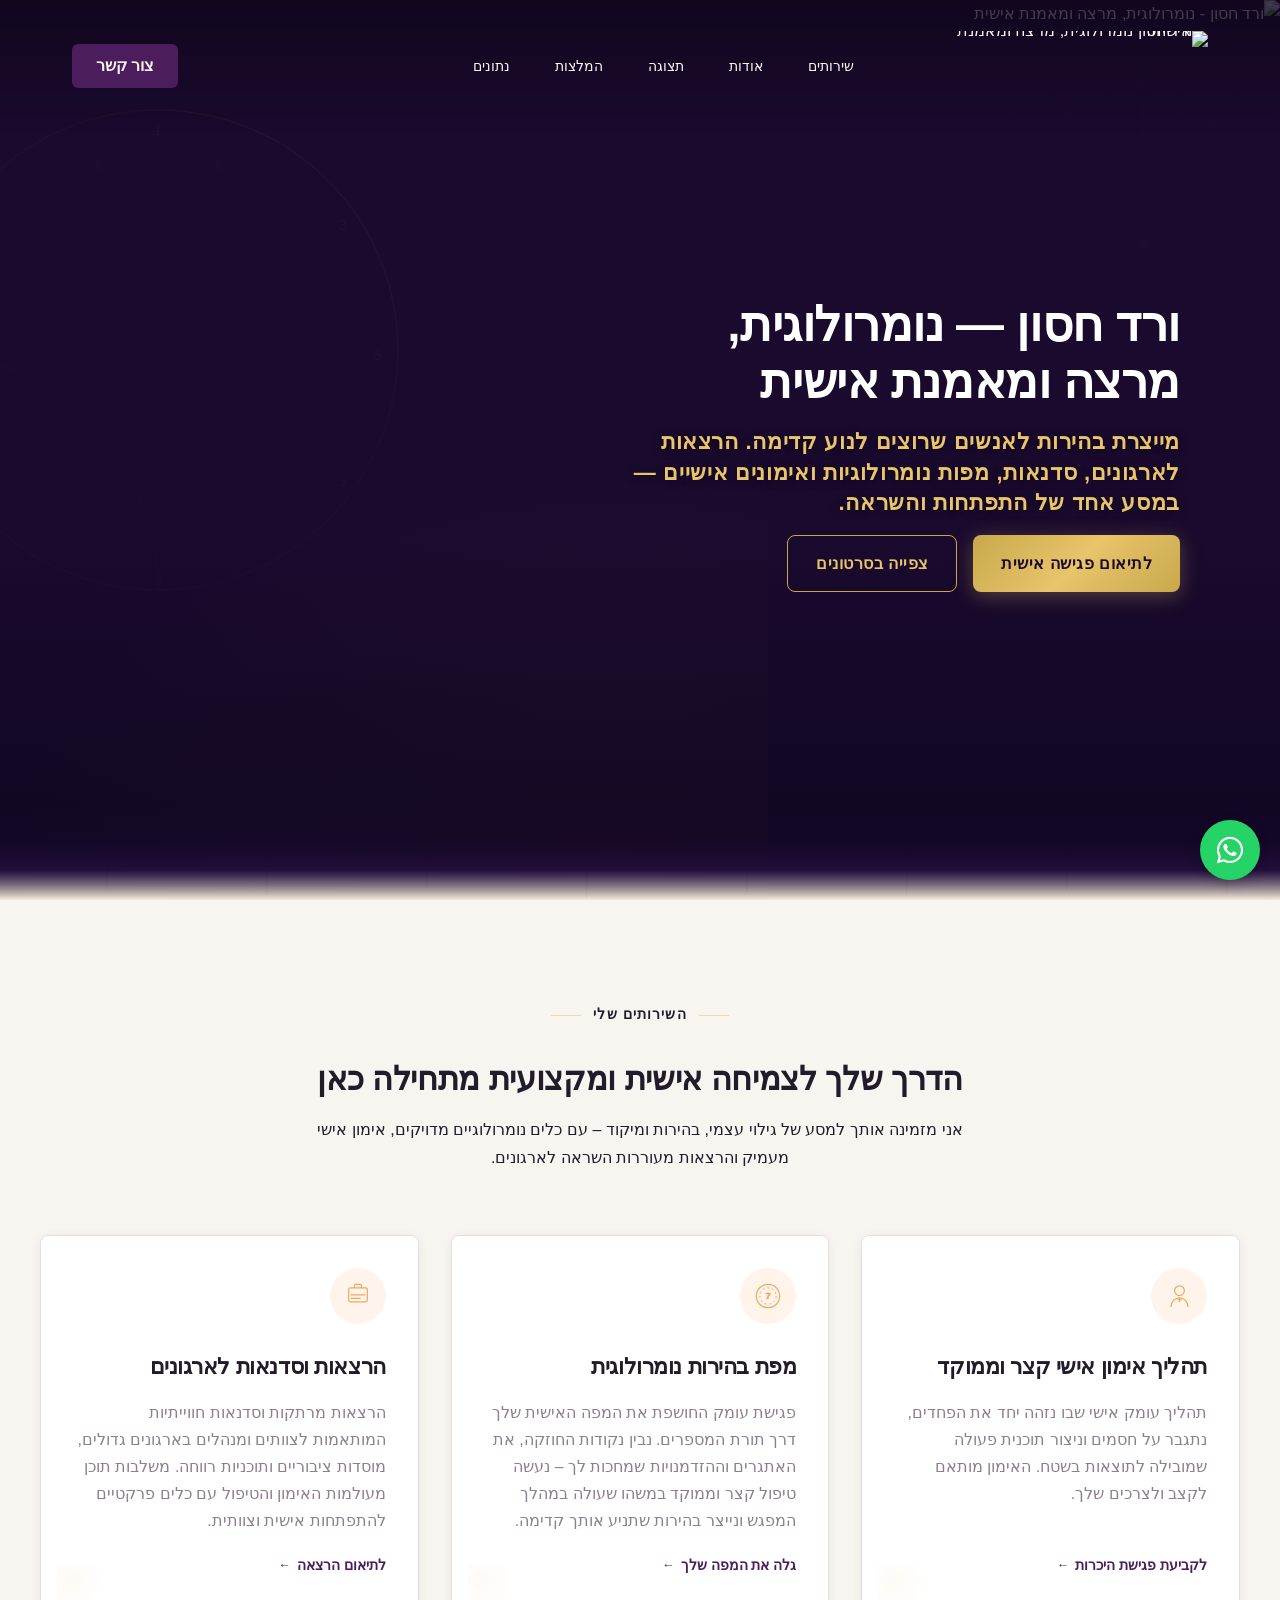
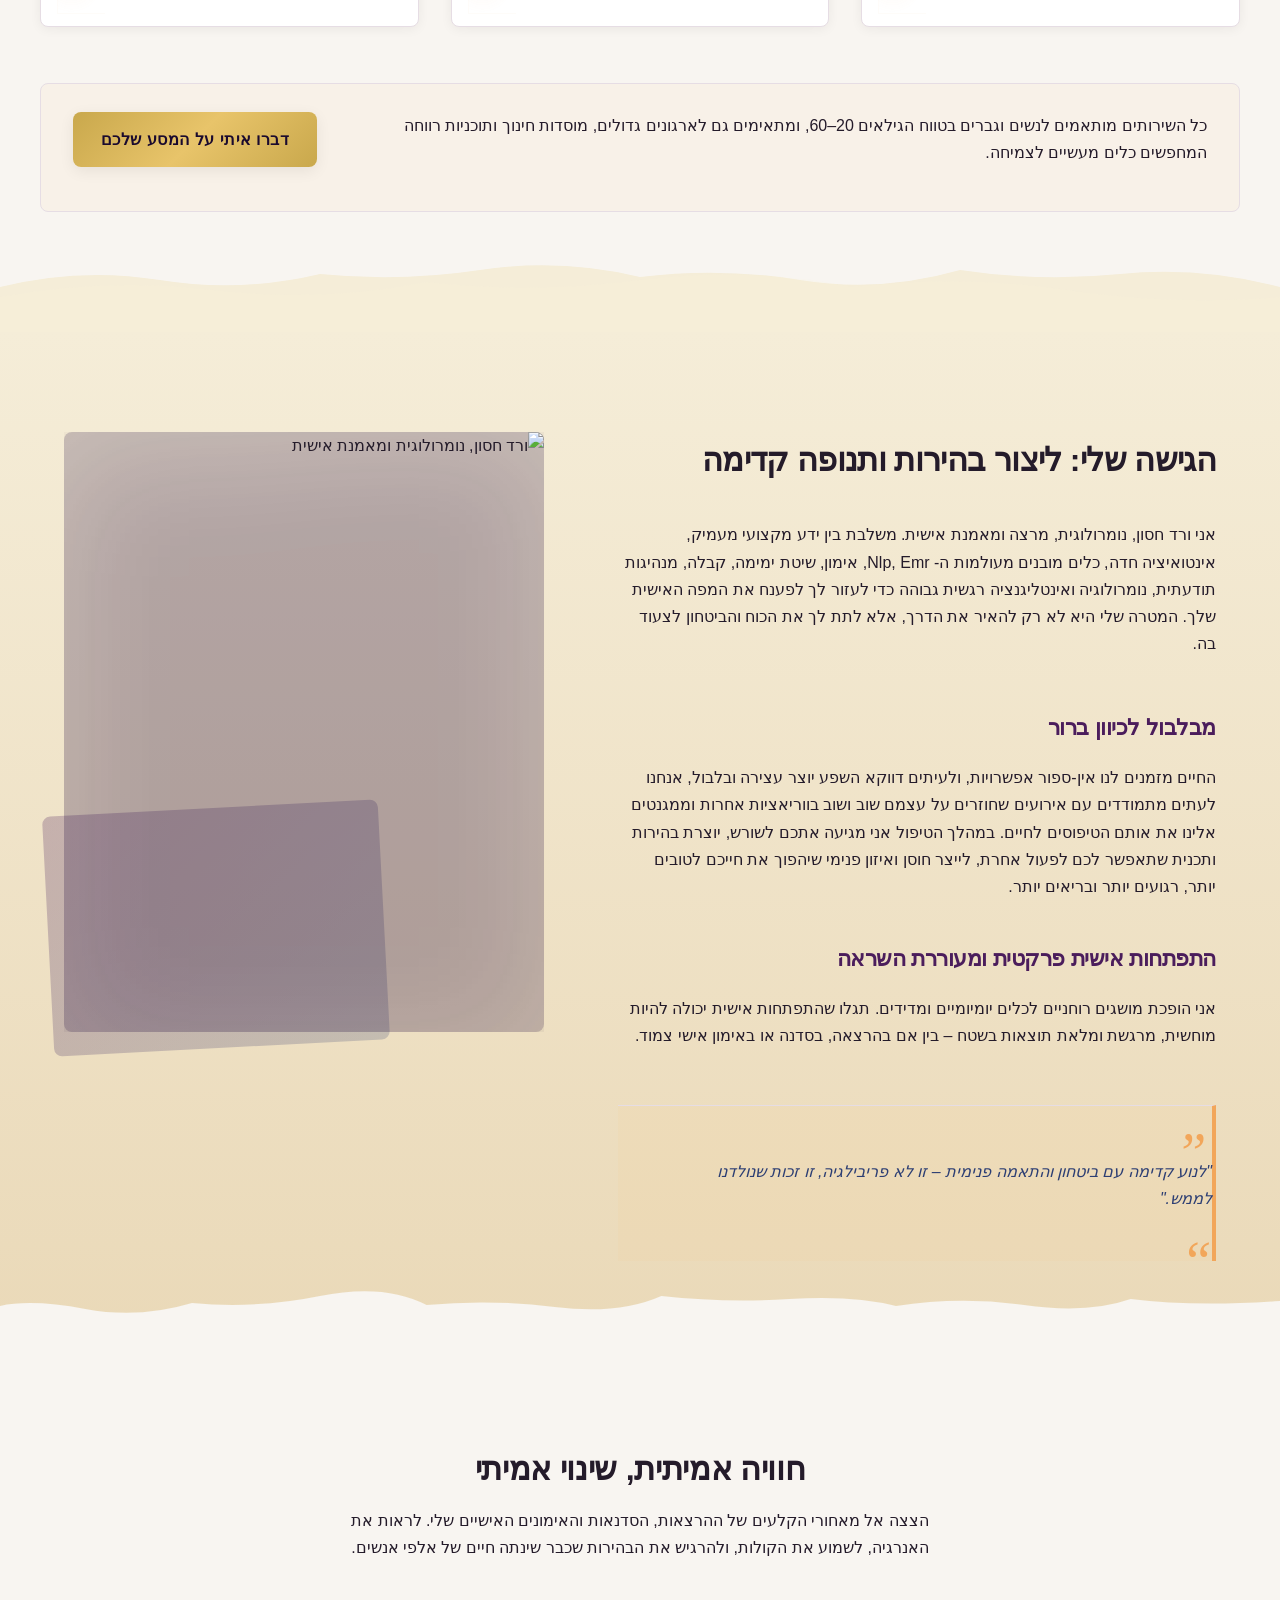
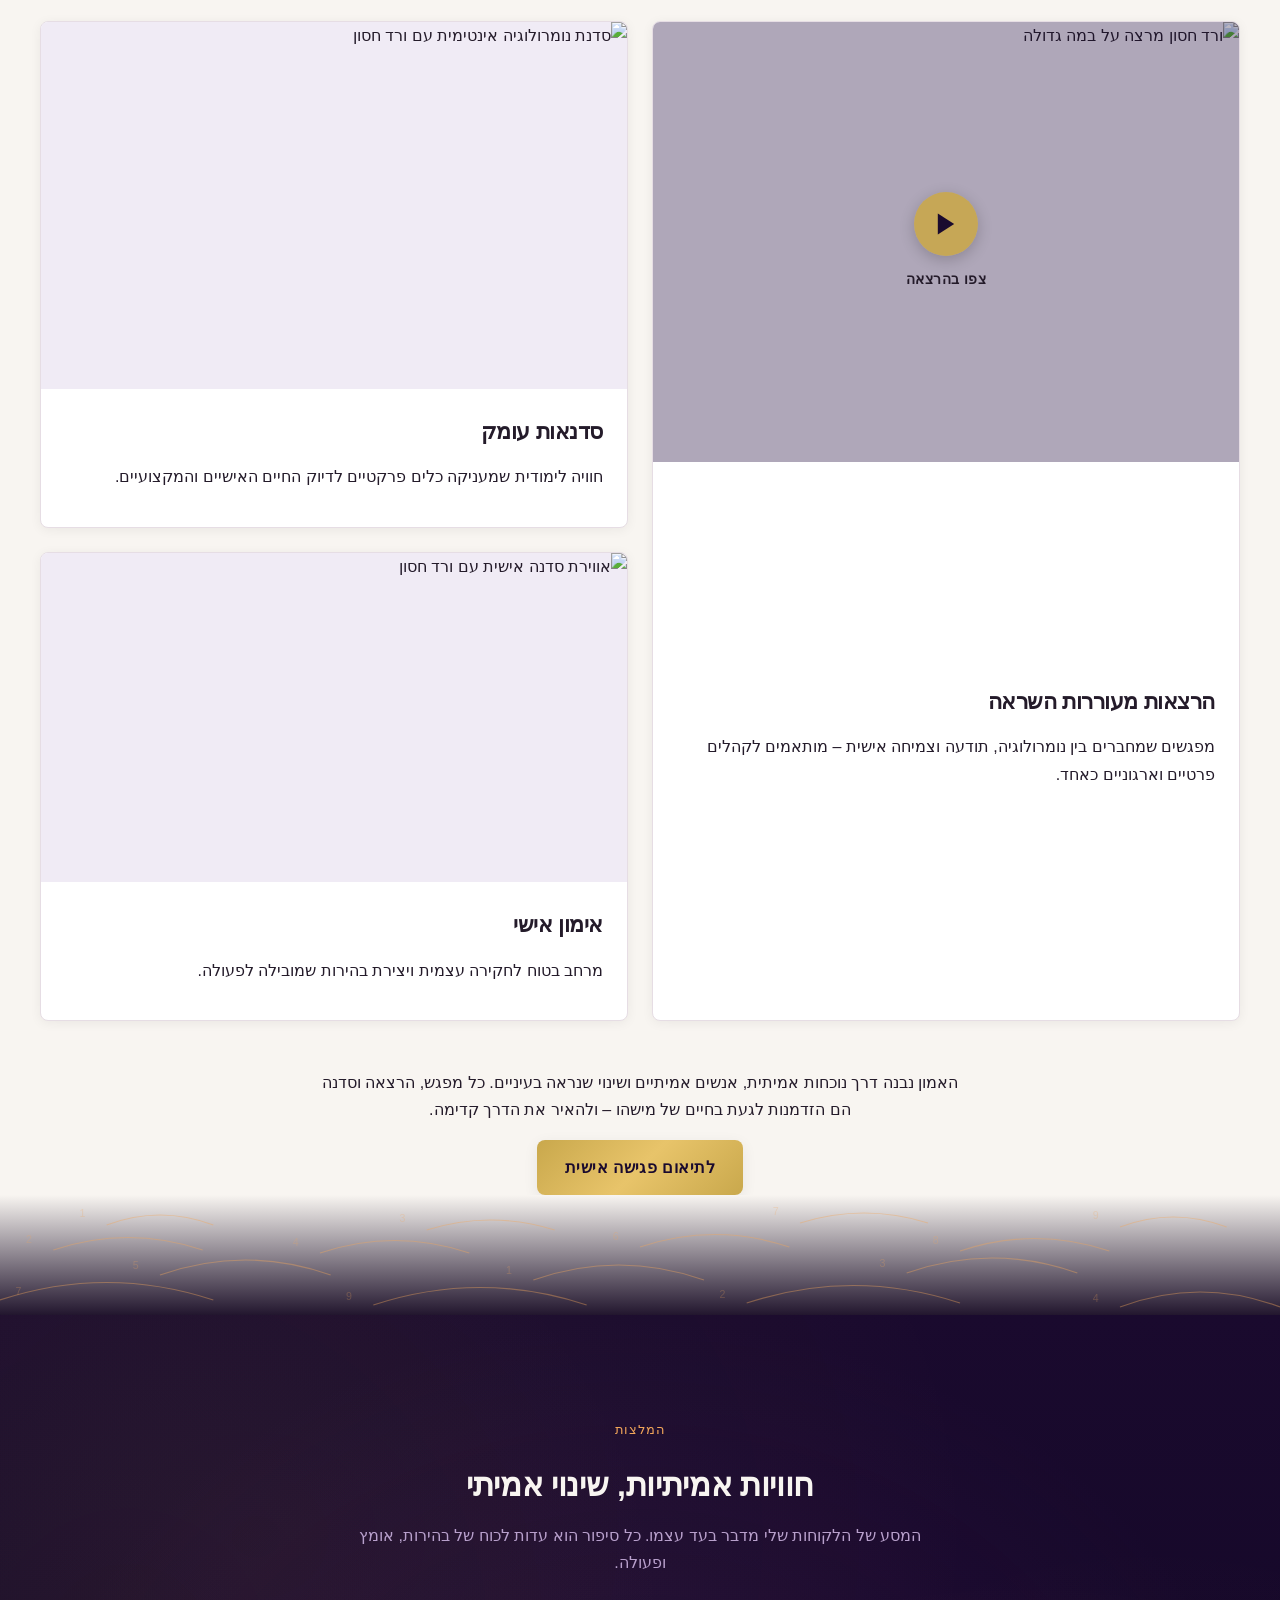
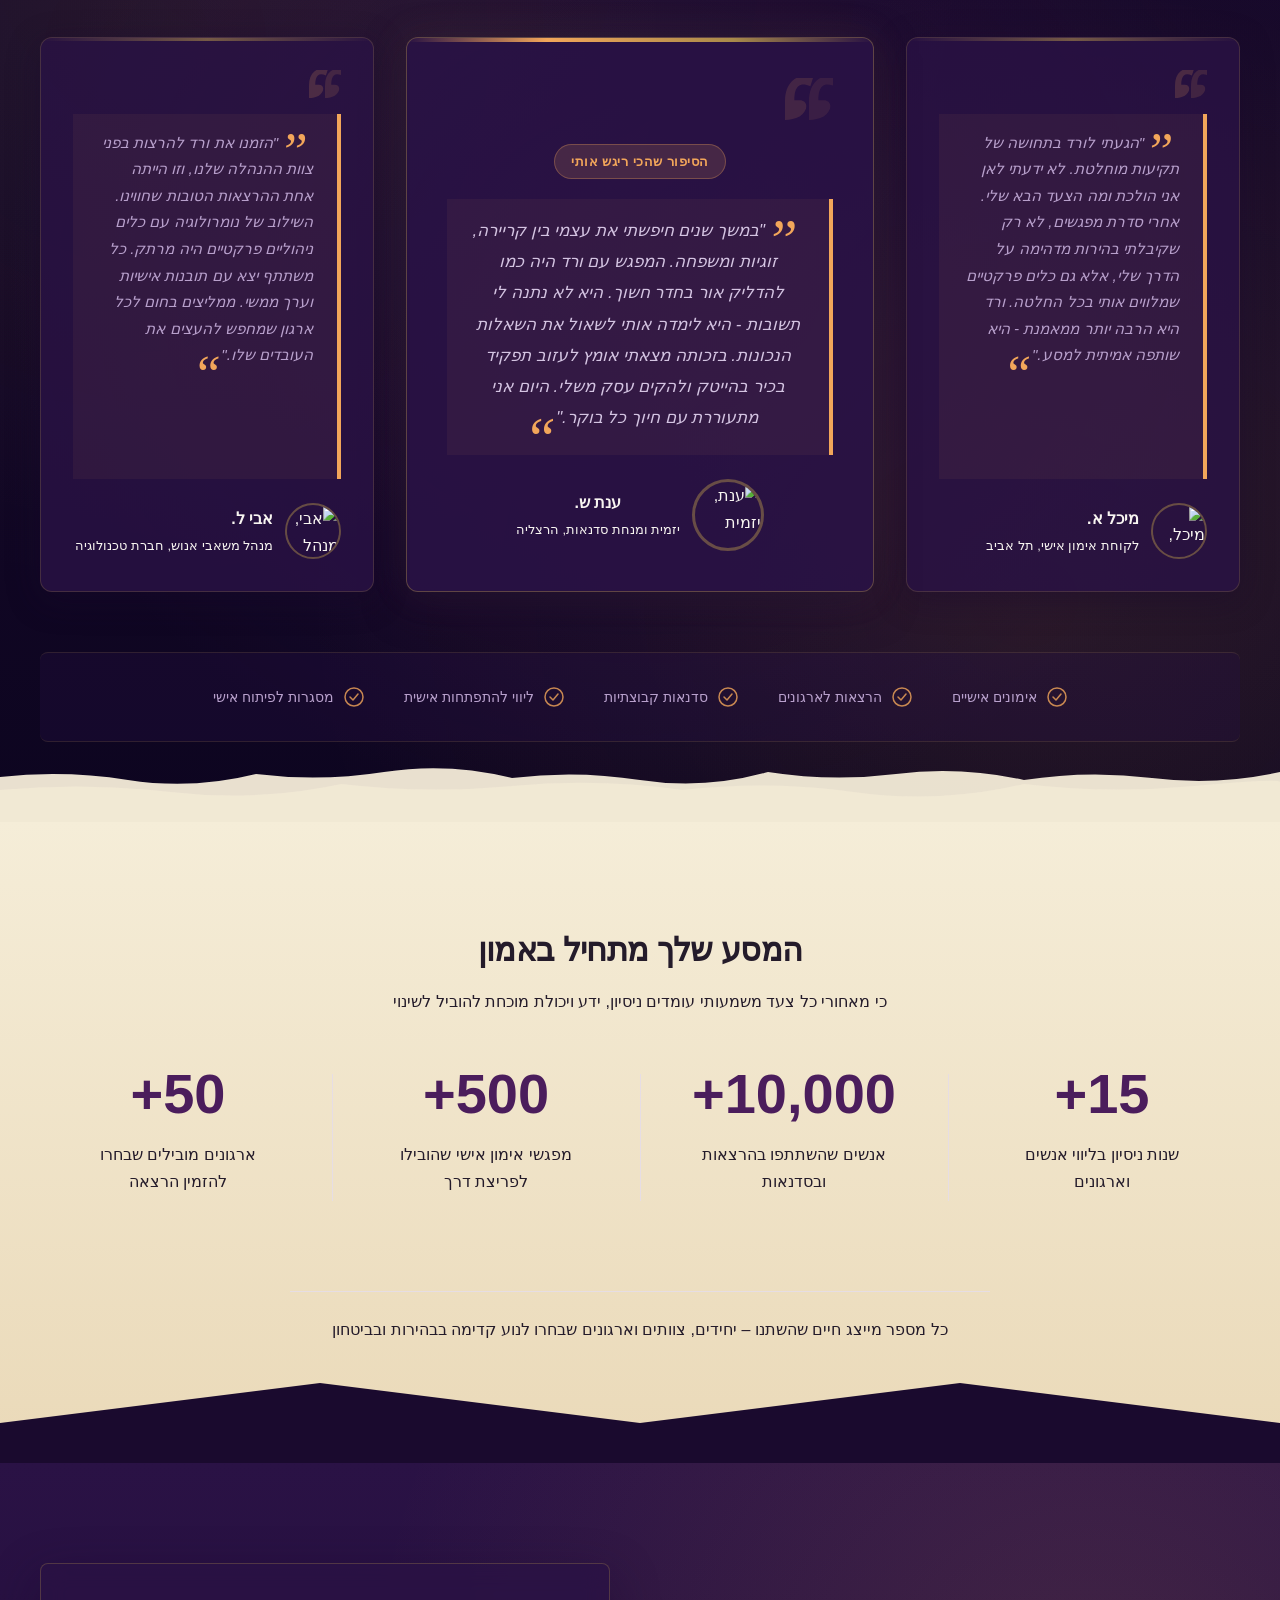
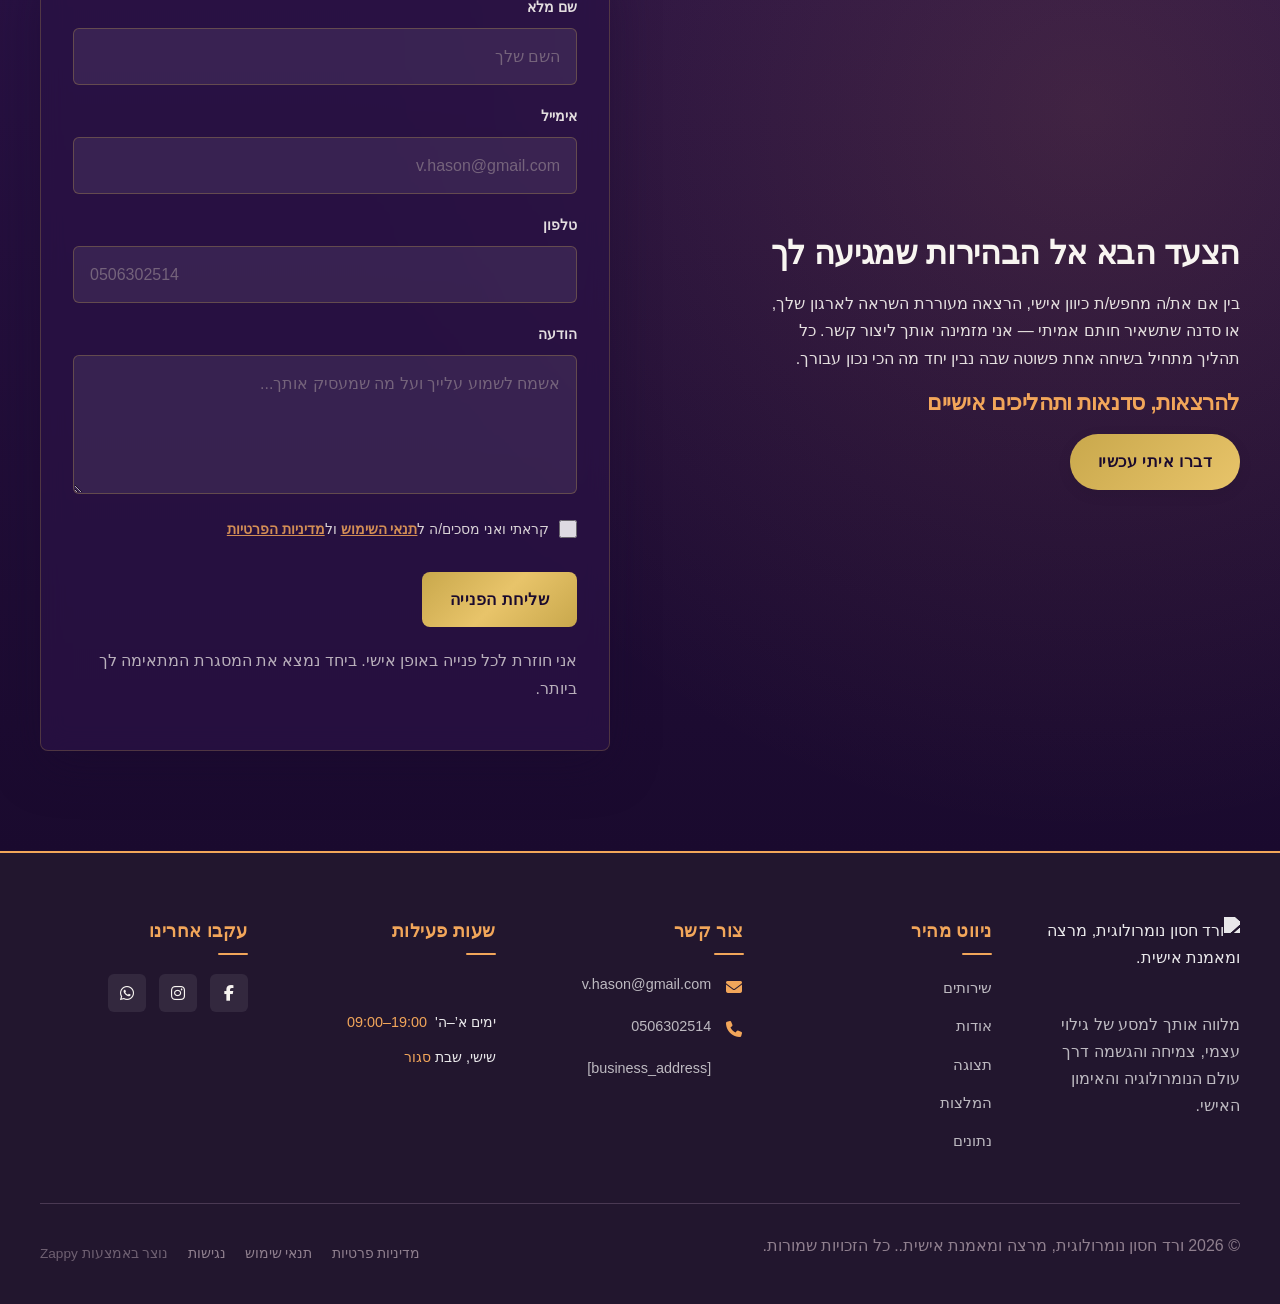
==== commit f0636c99: "Incremental sync: 1 page(s) — update_text" ====
--- a/public/index.html
+++ b/public/index.html
@@ -1 +1 @@
-<!doctype html><html dir="rtl" lang="he"><head><meta charset="UTF-8"><meta content="width=device-width,initial-scale=1" name="viewport"><meta content="index, follow" name="robots"><title>גלי את הייעוד שלך עוד היום — ורד חסון נומרולוגית, מרצה ומאמנת אישית.</title><meta content="מוכנים לפרוץ דרך? ורד חסון, מאמנת אישית מובילה, מזמינה אתכם להרצאות, סדנאות ואימון אישי שיעניקו לכם בהירות וכוח לנוע קדימה. הצטרפו עכשיו!" name="description"><meta content="מאמנים אישיים מובילים, אימון אישי אונליין, נומרולוגיה, הרצאות העצמה, סדנאות התפתחות אישית" name="keywords"><link href="/assets/favicon.ico" rel="icon" type="image/x-icon"><link href="/assets/favicon-16x16.png" rel="icon" type="image/png" sizes="16x16"><link href="/assets/favicon-32x32.png" rel="icon" type="image/png" sizes="32x32"><link href="/assets/favicon-48x48.png" rel="icon" type="image/png" sizes="48x48"><link href="/assets/favicon-192x192.png" rel="icon" type="image/png" sizes="192x192"><link href="/assets/favicon-512x512.png" rel="icon" type="image/png" sizes="512x512"><link href="/assets/apple-touch-icon.png" rel="apple-touch-icon"><script>!function(){"use strict";var t="244a38d6-dc66-4b1b-9776-878dfb1413a5",e="https://api.zappy5.com/api/analytics/track",a=18e5,n=2592e6,o=!0,i=!0,r=!0;var s=function(){var e="zappy_visitor_"+t,a=null;try{if(a=localStorage.getItem(e)){var o=JSON.parse(a),i=Date.now();if(i-o.created<n)return o.lastSeen=i,localStorage.setItem(e,JSON.stringify(o)),o.id}}catch(t){console.warn("Zappy Analytics: LocalStorage not available")}var r="zv_"+Date.now()+"_"+Math.random().toString(36).substr(2,9);try{localStorage.setItem(e,JSON.stringify({id:r,created:Date.now(),lastSeen:Date.now()}))}catch(t){}return r}(),c=function(){var e="zappy_session_"+t,n=null;try{if(n=sessionStorage.getItem(e)){var o=JSON.parse(n),i=Date.now();if(i-o.timestamp<a)return o.timestamp=i,sessionStorage.setItem(e,JSON.stringify(o)),o.id}}catch(t){console.warn("Zappy Analytics: SessionStorage not available")}var r="zs_"+Date.now()+"_"+Math.random().toString(36).substr(2,9);try{sessionStorage.setItem(e,JSON.stringify({id:r,timestamp:Date.now()}))}catch(t){}return r}();function l(a,n){n=n||{};var o={website_id:t,event_type:a,page_path:window.location.pathname,referrer:document.referrer||"direct",visitor_id:s,session_id:c,metadata:n};if(navigator.sendBeacon){var i=new Blob([JSON.stringify(o)],{type:"application/json"});navigator.sendBeacon(e,i)}else fetch(e,{method:"POST",headers:{"Content-Type":"application/json"},body:JSON.stringify(o),keepalive:!0}).catch(function(t){console.warn("Zappy Analytics: Failed to track event",t)})}o&&l("pageview",{title:document.title,url:window.location.href}),i&&document.addEventListener("click",function(t){var e=t.target;if("BUTTON"===e.tagName||e.closest("button")){var a="BUTTON"===e.tagName?e:e.closest("button");l("click",{element:"button",text:a.textContent.trim().substring(0,100),id:a.id||null,class:a.className||null})}else if("A"===e.tagName||e.closest("a")){var n="A"===e.tagName?e:e.closest("a");l("navigation",{element:"link",text:n.textContent.trim().substring(0,100),href:n.href,external:n.hostname!==window.location.hostname})}},!0),r&&document.addEventListener("submit",function(t){var e=t.target;l("form_submit",{form_id:e.id||null,form_name:e.name||null,form_action:e.action||null,form_method:e.method||"GET"})},!0);var d=Date.now();window.addEventListener("beforeunload",function(){l("page_unload",{time_on_page:Math.floor((Date.now()-d)/1e3),page_path:window.location.pathname})}),window.zappyAnalytics={track:l,getVisitorId:function(){return s},getSessionId:function(){return c}}}()</script><meta content="גלי את הייעוד שלך עוד היום — ורד חסון נומרולוגית, מרצה ומאמנת אישית." property="og:title"><meta content="מוכנים לפרוץ דרך? ורד חסון, מאמנת אישית מובילה, מזמינה אתכם להרצאות, סדנאות ואימון אישי שיעניקו לכם בהירות וכוח לנוע קדימה. הצטרפו עכשיו!" property="og:description"><meta content="summary_large_image" name="twitter:card"><meta content="גלי את הייעוד שלך עוד היום — ורד חסון נומרולוגית, מרצה ומאמנת אישית." name="twitter:title"><meta content="מוכנים לפרוץ דרך? ורד חסון, מאמנת אישית מובילה, מזמינה אתכם להרצאות, סדנאות ואימון אישי שיעניקו לכם בהירות וכוח לנוע קדימה. הצטרפו עכשיו!" name="twitter:description"><meta content="website" property="og:type"><meta content="he_IL" property="og:locale"><link href="https://cdnjs.cloudflare.com/ajax/libs/font-awesome/6.4.0/css/all.min.css" rel="stylesheet"><style>.skip-link{position:absolute;top:0;left:0;transform:translateY(-200%);padding:12px 18px;background:var(--bg-dark,#1a1a1a);color:var(--text-light,#fff);font-weight:600;border-radius:0 0 8px 0;z-index:10000}.skip-link:focus{transform:none;outline:2px solid var(--ring,#fff);outline-offset:2px}:focus-visible{outline:2px solid var(--ring,currentColor);outline-offset:3px}</style><link href="/assets/favicon.ico" rel="icon" type="image/x-icon"><link href="/assets/favicon-16x16.png" rel="icon" type="image/png" sizes="16x16"><link href="/assets/favicon-32x32.png" rel="icon" type="image/png" sizes="32x32"><link href="/assets/favicon-48x48.png" rel="icon" type="image/png" sizes="48x48"><link href="/assets/favicon-192x192.png" rel="icon" type="image/png" sizes="192x192"><link href="/assets/favicon-512x512.png" rel="icon" type="image/png" sizes="512x512"><link href="/assets/apple-touch-icon.png" rel="apple-touch-icon"><link href="https://cdn.jsdelivr.net/npm/vanilla-cookieconsent@3/dist/cookieconsent.css" rel="stylesheet"><script src="https://cdn.jsdelivr.net/npm/vanilla-cookieconsent@3/dist/cookieconsent.umd.js"></script><script src="https://cdn.jsdelivr.net/gh/mickidum/acc_toolbar/acctoolbar/acctoolbar.min.js"></script><link href="/styles.css" rel="stylesheet"><script>window.ZAPPY_WEBSITE_ID="244a38d6-dc66-4b1b-9776-878dfb1413a5",window.ZAPPY_API_BASE="https://api.zappy5.com"</script><style id="zappy-dropdown-submenu-styles">#navMenu li:has(.sub-menu),.nav-menu li:has(.sub-menu),.navbar li:has(.sub-menu),nav li:has(.sub-menu){position:relative}#navMenu .sub-menu,.nav-menu .sub-menu,.navbar .sub-menu,nav .sub-menu{display:block!important;position:absolute!important;top:100%;left:0;min-width:220px;background:#fff;border-radius:8px;box-shadow:0 8px 25px rgba(0,0,0,.15);padding:8px 0;opacity:0;visibility:hidden;transform:translateY(10px);transition:all .3s ease;z-index:1000;list-style:none;pointer-events:none}#navMenu li:hover>.sub-menu,.nav-menu li:hover>.sub-menu,.navbar li:hover>.sub-menu,nav li:hover>.sub-menu{opacity:1!important;visibility:visible!important;transform:translateY(0)!important;pointer-events:auto!important}.sub-menu li{list-style:none;margin:0;padding:0}.sub-menu a{display:block!important;padding:10px 16px!important;color:var(--text-dark,#333)!important;font-weight:500;text-decoration:none;white-space:nowrap;transition:background-color .2s}.sub-menu .zappy-nav-child>a{padding-left:28px!important;font-size:.9em!important;opacity:.85!important}[dir=rtl] .sub-menu .zappy-nav-child>a,html[lang=ar] .sub-menu .zappy-nav-child>a,html[lang=he] .sub-menu .zappy-nav-child>a{padding-left:10px!important;padding-right:28px!important}.sub-menu .zappy-nav-parent>a{font-weight:600!important}.sub-menu a:hover{background-color:#f5f5f5}[dir=rtl] .nav-menu .sub-menu,[dir=rtl] .navbar .sub-menu,[dir=rtl] nav .sub-menu,html[lang=ar] .nav-menu .sub-menu,html[lang=ar] .navbar .sub-menu,html[lang=ar] nav .sub-menu,html[lang=he] .nav-menu .sub-menu,html[lang=he] .navbar .sub-menu,html[lang=he] nav .sub-menu{left:auto!important;right:0!important}.sub-menu:empty,.sub-menu:not(:has(li)):not(:has(> a)),.sub-menu:not(:has(li:not(.zappy-hidden-menu-item))):not(:has(> a)){display:none!important;opacity:0!important;visibility:hidden!important;pointer-events:none!important}li:has(.menu-group-title):hover>.sub-menu{opacity:1!important;visibility:visible!important;transform:translateY(0)!important;pointer-events:auto!important}#navMenu>li>.menu-group-title,.nav-menu>li>.menu-group-title{display:inline-block;padding:.5rem 1rem;cursor:default;user-select:none}@media (max-width:768px){#navMenu .sub-menu,.nav-menu .sub-menu,.navbar .sub-menu,nav .sub-menu{position:static!important;transform:none!important;box-shadow:none!important;background:0 0!important;max-height:0;overflow:hidden;opacity:0;visibility:hidden;transition:max-height .3s ease,opacity .3s ease;padding:0!important;border-radius:0!important}#navMenu .sub-menu.mobile-expanded,.nav-menu .sub-menu.mobile-expanded,.navbar .sub-menu.mobile-expanded{max-height:none!important;overflow-y:visible!important;opacity:1!important;visibility:visible!important;padding:8px 0 8px 16px!important}[dir=rtl] .sub-menu.mobile-expanded,html[lang=he] .sub-menu.mobile-expanded{padding:8px 16px 8px 0!important}#navMenu li:hover>.sub-menu,.nav-menu li:hover>.sub-menu,.navbar li:hover>.sub-menu,nav li:hover>.sub-menu{opacity:0;visibility:hidden;pointer-events:none}#navMenu li>.sub-menu.mobile-expanded,.nav-menu li>.sub-menu.mobile-expanded,.navbar li>.sub-menu.mobile-expanded,nav li>.sub-menu.mobile-expanded{opacity:1!important;visibility:visible!important;pointer-events:auto!important}#navMenu li:has(.sub-menu),.nav-menu li:has(.sub-menu),.navbar li:has(.sub-menu),nav li:has(.sub-menu){display:flex!important;flex-wrap:wrap!important;align-items:center!important;position:relative!important;min-height:44px!important}#navMenu li:has(.sub-menu)>a,.nav-menu li:has(.sub-menu)>a,.navbar li:has(.sub-menu)>a,nav li:has(.sub-menu)>a{flex:1!important;min-width:0!important}#navMenu li:has(.sub-menu)>.menu-group-title,.nav-menu li:has(.sub-menu)>.menu-group-title,.navbar li:has(.sub-menu)>.menu-group-title,nav li:has(.sub-menu)>.menu-group-title{flex:1!important;min-width:0!important;padding:0!important;line-height:inherit!important}#navMenu li:has(.sub-menu)>.sub-menu,.nav-menu li:has(.sub-menu)>.sub-menu,.navbar li:has(.sub-menu)>.sub-menu,nav li:has(.sub-menu)>.sub-menu{flex-basis:100%!important;width:100%!important}#navMenu li:has(.sub-menu)>a [class*=arrow],#navMenu li:has(.sub-menu)>a [class*=chevron],.nav-menu li:has(.sub-menu)>a .fa-angle-down,.nav-menu li:has(.sub-menu)>a .fa-chevron-down,.nav-menu li:has(.sub-menu)>a [class*=arrow],.nav-menu li:has(.sub-menu)>a [class*=chevron],nav li:has(.sub-menu)>a [class*=arrow],nav li:has(.sub-menu)>a [class*=chevron]{display:none!important;visibility:hidden!important}.mobile-submenu-toggle{display:flex!important;align-items:center!important;justify-content:center!important;width:44px!important;height:auto!important;background:0 0!important;border:none!important;cursor:pointer!important;color:var(--text-light)!important;position:static!important;flex-shrink:0!important;align-self:stretch!important;z-index:2!important;padding:0!important;margin:0!important}.mobile-submenu-toggle::after{content:''!important;width:0!important;height:0!important;border-left:6px solid transparent!important;border-right:6px solid transparent!important;border-top:7px solid currentColor!important;transition:transform .3s ease!important}.mobile-submenu-toggle.expanded::after{transform:rotate(180deg)!important}.sub-menu a{padding:10px 0!important;display:block!important;color:var(--text-light)!important;white-space:normal!important}.sub-menu .zappy-nav-child>a{padding-left:28px!important;font-size:.9em!important;opacity:.85!important}[dir=rtl] .sub-menu .zappy-nav-child>a,html[lang=ar] .sub-menu .zappy-nav-child>a,html[lang=he] .sub-menu .zappy-nav-child>a{padding-left:0!important;padding-right:28px!important}.sub-menu .zappy-nav-parent>a{font-weight:600!important}#navMenu.active,.nav-menu.active{max-width:100vw!important;overflow-x:hidden!important;box-sizing:border-box!important}.navbar .sub-menu li a,.zappy-products-dropdown .sub-menu a,nav.navbar .sub-menu li a{color:var(--text-light)!important}}@media (min-width:769px){.mobile-submenu-toggle{display:none!important}}</style><style id="zappy-widget-visibility">html[dir=rtl] .whatsapp-float{right:20px!important;left:auto!important}html:not([dir]) .whatsapp-float,html[dir=ltr] .whatsapp-float{left:20px!important;right:auto!important}html[dir=rtl] #mic-access-tool-general-button,html[dir=rtl] #mic-init-access-tool #mic-access-tool-general-button,html[dir=rtl] #mic-init-access-tool .mic-access-tool-general-button,html[dir=rtl] ._access-icon,html[dir=rtl] .mic-access-tool-general-button{left:20px!important;right:auto!important}html:not([dir]) #mic-access-tool-general-button,html:not([dir]) #mic-init-access-tool #mic-access-tool-general-button,html:not([dir]) #mic-init-access-tool .mic-access-tool-general-button,html:not([dir]) ._access-icon,html:not([dir]) .mic-access-tool-general-button,html[dir=ltr] #mic-access-tool-general-button,html[dir=ltr] #mic-init-access-tool #mic-access-tool-general-button,html[dir=ltr] #mic-init-access-tool .mic-access-tool-general-button,html[dir=ltr] ._access-icon,html[dir=ltr] .mic-access-tool-general-button{right:20px!important;left:auto!important}@media (max-width:768px){.whatsapp-float{display:flex!important}}@media (min-width:769px){.whatsapp-float{display:flex!important}}@media (max-width:768px){#mic-access-tool-general-button,#mic-init-access-tool #mic-access-tool-general-button,#mic-init-access-tool .mic-access-tool-general-button,._access-icon,.mic-access-tool-general-button{display:flex!important;visibility:visible!important;opacity:1!important;pointer-events:auto!important}#mic-access-tool-box.opened-mic-access-tool,#mic-init-access-tool #mic-access-tool-box.opened-mic-access-tool,.mic-access-tool-box.opened-mic-access-tool{visibility:visible!important;opacity:1!important;pointer-events:auto!important}}@media (min-width:769px){#mic-access-tool-general-button,#mic-init-access-tool #mic-access-tool-general-button,#mic-init-access-tool .mic-access-tool-general-button,._access-icon,.mic-access-tool-general-button{display:flex!important;visibility:visible!important;opacity:1!important;pointer-events:auto!important}#mic-access-tool-box.opened-mic-access-tool,#mic-init-access-tool #mic-access-tool-box.opened-mic-access-tool,.mic-access-tool-box.opened-mic-access-tool{visibility:visible!important;opacity:1!important;pointer-events:auto!important}}</style></head><body><a href="#main" class="skip-link">דלג לתוכן הראשי</a><nav class="navbar" dir="rtl"><button class="mobile-toggle" aria-label="Menu" id="mobileToggle"><svg viewBox="0 0 24 24" fill="none" height="24" width="24" class="hamburger-icon"><path d="M3 12h18M3 6h18M3 18h18" stroke="currentColor" stroke-width="2" stroke-linecap="round"></path></svg> <svg viewBox="0 0 24 24" fill="none" height="24" width="24" class="close-icon" style="display:none"><path d="M18 6L6 18M6 6l12 12" stroke="currentColor" stroke-width="2" stroke-linecap="round"></path></svg></button> <button class="phone-header-btn" aria-label="Call" data-phone="0506302514"><svg viewBox="0 0 24 24" fill="currentColor" height="20" width="20"><path d="M22 16.92v3a2 2 0 0 1-2.18 2 19.79 19.79 0 0 1-8.63-3.07 19.5 19.5 0 0 1-6-6 19.79 19.79 0 0 1-3.07-8.67A2 2 0 0 1 4.11 2h3a2 2 0 0 1 2 1.72 12.84 12.84 0 0 0 .7 2.81 2 2 0 0 1-.45 2.11L8.09 9.91a16 16 0 0 0 6 6l1.27-1.27a2 2 0 0 1 2.11-.45 12.84 12.84 0 0 0 2.81.7A2 2 0 0 1 22 16.92z"></path></svg></button><div class="nav-container"><div class="nav-right-group"><div class="nav-brand"><a href="/" class="logo-link"><img alt="ורד חסון נומרולוגית, מרצה ומאמנת אישית." src="/assets/site---------image-1.webp" class="logo"></a></div><ul class="nav-menu" id="navMenu"><li><a href="#services">שירותים</a></li><li><a href="#about">אודות</a></li><li><a href="#showcase">תצוגה</a></li><li><a href="#testimonials">המלצות</a></li><li><a href="#stats">נתונים</a></li></ul></div><div class="nav-cta-container"><li class="nav-cta-item"><a href="#contact" class="nav-cta-btn">צור קשר</a></li></div></div></nav><script>window.addEventListener("load",function(){const e=document.querySelector(".navbar, nav, header");if(!e)return void console.log("[Navbar] Navbar element not found");let t=document.getElementById("mobileToggle")||document.querySelector(".mobile-toggle")||document.querySelector(".hamburger")||document.querySelector(".hamburger-menu")||document.querySelector(".menu-toggle")||document.querySelector(".burger-menu")||document.querySelector('[aria-label="Menu"]')||document.querySelector('[aria-label="תפריט"]');const n=document.querySelector(".phone-header-btn"),o=window.getComputedStyle(e);let r=o.backgroundColor;if(console.log("[Navbar] Initial navbar background:",r),"transparent"===r||"rgba(0, 0, 0, 0)"===r||r.startsWith("rgba")&&r.includes(", 0)")){const e=o.backgroundImage;if(e&&"none"!==e)console.log("[Navbar] Navbar has background image/gradient, using dark text"),r="rgb(240, 240, 240)";else{const e=window.getComputedStyle(document.body).backgroundColor;console.log("[Navbar] Navbar transparent, using body background:",e),r=e}}const a=r.match(/\d+/g);if(a&&a.length>=3){const e=(.299*parseInt(a[0])+.587*parseInt(a[1])+.114*parseInt(a[2]))/255;console.log("[Navbar] Mobile button colors preserved from Claude CSS (luminance:",e.toFixed(2)+")");const o=document.createElement("style");o.id="zappy-mobile-nav-fix";document.documentElement.lang;document.documentElement.dir,o.textContent='\n        /* Hide mobile buttons on desktop, show only on mobile */\n        @media (min-width: 769px) {\n          .mobile-toggle,\n          .phone-header-btn {\n            display: none !important;\n          }\n        }\n        \n        /* Show and position mobile buttons correctly on mobile */\n        @media (max-width: 768px) {\n          .navbar,\n          nav.navbar {\n            min-height: 70px !important;\n          }\n\n          .mobile-toggle,\n          .phone-header-btn {\n            position: absolute !important;\n            top: 0 !important;\n            bottom: 0 !important;\n            margin-top: auto !important;\n            margin-bottom: auto !important;\n            transform: none !important;\n            z-index: 1001 !important;\n            display: flex !important;\n            align-items: center !important;\n            justify-content: center !important;\n            width: 36px !important;\n            height: 36px !important;\n            border-radius: 50% !important;\n            border: none !important;\n            cursor: pointer !important;\n            padding: 6px !important;\n            background: none !important;\n            color: var(--nav-text, var(--text-light)) !important;\n            touch-action: manipulation !important;\n            -webkit-tap-highlight-color: transparent !important;\n          }\n\n          html[data-zappy-site-type="ecommerce"] .phone-header-btn,\n          body[data-zappy-site-type="ecommerce"] .phone-header-btn,\n          html[data-zappy-site-type="ecommerce"] header .phone-header-btn,\n          html[data-zappy-site-type="ecommerce"] nav .phone-header-btn {\n            display: none !important;\n            visibility: hidden !important;\n            width: 0 !important;\n            height: 0 !important;\n            min-width: 0 !important;\n            overflow: hidden !important;\n          }\n          \n          /* LTR positioning (default): hamburger LEFT, phone RIGHT */\n          html:not([dir="rtl"]):not([lang="he"]):not([lang="ar"]) .mobile-toggle,\n          html[dir="ltr"] .mobile-toggle {\n            left: 12px !important;\n            right: auto !important;\n          }\n          html:not([dir="rtl"]):not([lang="he"]):not([lang="ar"]) .phone-header-btn,\n          html[dir="ltr"] .phone-header-btn {\n            right: 12px !important;\n            left: auto !important;\n          }\n          \n          /* RTL positioning: hamburger RIGHT, phone LEFT */\n          html[dir="rtl"] .mobile-toggle,\n          html[lang="he"] .mobile-toggle,\n          html[lang="ar"] .mobile-toggle {\n            right: 12px !important;\n            left: auto !important;\n          }\n          html[dir="rtl"] .phone-header-btn,\n          html[lang="he"] .phone-header-btn,\n          html[lang="ar"] .phone-header-btn {\n            left: 12px !important;\n            right: auto !important;\n          }\n          \n          /* CRITICAL: Ensure nav-container has min-height on mobile */\n          /* All children are positioned absolutely/fixed on mobile, so height:auto collapses to 0 */\n          .nav-container {\n            min-height: 70px !important;\n            position: relative !important;\n          }\n          \n          /* Ensure SVG icons are properly sized and inherit color */\n          .mobile-toggle svg,\n          .phone-header-btn svg {\n            width: 24px !important;\n            height: 24px !important;\n            /* Don\'t force display - let JavaScript control hamburger/close toggle */\n          }\n          \n          /* Reset nav-cta-container on mobile - remove desktop box-shadow/padding */\n          /* that creates a visible ghost box when CTA button is hidden */\n          .nav-cta-container {\n            box-shadow: none !important;\n            padding: 0 !important;\n          }\n          \n          /* Hide nav-cta-container entirely on mobile when there\'s no lang-switcher */\n          /* (only the CTA button is inside, and it\'s hidden on mobile) */\n          .nav-cta-container:not(:has(.lang-switcher)) {\n            display: none !important;\n          }\n          \n          /* CRITICAL: Prevent hero image fade gradient from bleeding over headline text */\n          /* The .image-fade-gradient has bottom: -30px (extends below parent) */\n          /* On mobile stacked layout, this overlaps the h1 text below the image */\n          .hero-image-column {\n            overflow: hidden !important;\n          }\n          .image-fade-gradient {\n            bottom: 0 !important;\n          }\n          \n          /* Hide desktop language switcher on mobile - hamburger menu handles it */\n          /* High specificity to override stored CSS */\n          .lang-switcher,\n          .nav-cta-container .lang-switcher,\n          .nav-container .lang-switcher,\n          .navbar .lang-switcher,\n          .navbar .nav-cta-container .lang-switcher {\n            display: none !important;\n          }\n        }\n      ';const r=document.getElementById("zappy-mobile-nav-fix");r&&r.remove(),document.head.appendChild(o),console.log("[Navbar] Critical CSS injected for mobile nav positioning");const i=window.innerWidth<=768;if(t){const e=t.querySelector(".hamburger-icon"),n=t.querySelector(".close-icon");e&&(e.style.setProperty("width","24px","important"),e.style.setProperty("height","24px","important"),e.style.setProperty("display","block","important")),n&&(n.style.setProperty("width","24px","important"),n.style.setProperty("height","24px","important"),n.style.setProperty("display","none","important")),i?(t.style.setProperty("position","absolute","important"),t.style.setProperty("top","0","important"),t.style.setProperty("bottom","0","important"),t.style.setProperty("margin-top","auto","important"),t.style.setProperty("margin-bottom","auto","important"),t.style.setProperty("transform","none","important"),t.style.setProperty("z-index","1001","important"),t.style.removeProperty("left"),t.style.removeProperty("right"),console.log("[Navbar] Mobile toggle positioning applied (mobile viewport)")):(t.style.removeProperty("position"),t.style.removeProperty("top"),t.style.removeProperty("transform"),t.style.removeProperty("z-index"),t.style.removeProperty("left"),t.style.removeProperty("right"),console.log("[Navbar] Desktop viewport - cleared mobile toggle inline positioning"))}if(n){const e=n.querySelector("svg");e&&(e.style.width="24px",e.style.height="24px",e.setAttribute("width","24"),e.setAttribute("height","24")),i?(n.style.setProperty("position","absolute","important"),n.style.setProperty("top","0","important"),n.style.setProperty("bottom","0","important"),n.style.setProperty("margin-top","auto","important"),n.style.setProperty("margin-bottom","auto","important"),n.style.setProperty("transform","none","important"),n.style.setProperty("z-index","1001","important"),n.style.removeProperty("left"),n.style.removeProperty("right"),console.log("[Navbar] Phone button positioning applied (mobile viewport)")):(n.style.removeProperty("position"),n.style.removeProperty("top"),n.style.removeProperty("transform"),n.style.removeProperty("z-index"),n.style.removeProperty("left"),n.style.removeProperty("right"),console.log("[Navbar] Desktop viewport - cleared phone button inline positioning"))}}else console.log("[Navbar] Could not parse background color:",r);t=document.getElementById("mobileToggle")||document.querySelector(".mobile-toggle")||document.querySelector(".hamburger")||document.querySelector(".hamburger-menu")||document.querySelector(".menu-toggle")||document.querySelector(".burger-menu")||document.querySelector('[aria-label="Menu"]')||document.querySelector('[aria-label="תפריט"]');const i=document.getElementById("navMenu")||document.querySelector(".nav-menu")||document.querySelector(".nav-links")||document.querySelector("nav ul:not(.submenu)");if(!t||!i)return void console.log("[Navbar] Mobile toggle or menu not found:",{toggle:!!t,menu:!!i});i.id||(i.id="navMenu"),console.log("[Navbar] Initializing mobile menu...");const l=t.cloneNode(!0);t.parentNode.replaceChild(l,t);var s=0;function p(e){var t=Date.now();t-s<300||(s=t,function(e){e.preventDefault(),e.stopPropagation();const t=l.querySelector(".hamburger-icon"),n=l.querySelector(".close-icon");i.classList.contains("active")?(i.classList.remove("active"),t&&t.style.setProperty("display","block","important"),n&&n.style.setProperty("display","none","important"),document.body.style.overflow="",console.log("[Navbar] Menu closed")):(i.classList.add("active"),t&&t.style.setProperty("display","none","important"),n&&n.style.setProperty("display","block","important"),document.body.style.overflow="hidden",console.log("[Navbar] Menu opened"))}(e))}l.addEventListener("click",p),l.addEventListener("touchend",p),i.querySelectorAll("a").forEach(function(e){e.addEventListener("click",function(){if("#"===this.getAttribute("href"))return;const e=l.querySelector(".hamburger-icon"),t=l.querySelector(".close-icon");i.classList.remove("active"),e&&e.style.setProperty("display","block","important"),t&&t.style.setProperty("display","none","important"),document.body.style.overflow="",console.log("[Navbar] Menu closed (link clicked)")})});var m=i.querySelectorAll(".dropdown-toggle");m.forEach(function(e){e.addEventListener("click",function(e){e.preventDefault(),e.stopPropagation();var t=this.closest(".nav-dropdown");t&&(t.parentNode.querySelectorAll(".nav-dropdown.open").forEach(function(e){e!==t&&e.classList.remove("open")}),t.classList.toggle("open"),console.log("[Navbar] Dropdown toggled:",t.classList.contains("open")?"open":"closed"))})}),document.addEventListener("click",function(e){e.target.closest(".nav-dropdown")||document.querySelectorAll(".nav-dropdown.open").forEach(function(e){e.classList.remove("open")})}),console.log("[Navbar] Dropdown handlers initialized for "+m.length+" dropdowns"),n&&n.addEventListener("click",function(){const e=document.querySelectorAll('a[href^="tel:"]'),t=e.length>0?e[0].getAttribute("href").replace("tel:",""):"0506302514";window.location.href="tel:"+t,console.log("[Navbar] Phone button clicked")}),console.log("[Navbar] Mobile menu initialized successfully")})</script><main id="main"><section class="index-hero-section" data-band-index="0" data-layout-spec="דף הבית-hero" id="hero" data-hero-type="fullscreen-scrim"><div class="index-hero-section-bg" id="zappy-section-1"><div style="position:absolute !important;top:0px !important;left:0px !important;width:100% !important;height:100% !important;max-width:none !important;margin-left:0px !important;margin-right:0px !important;display:block !important;z-index:1 !important;overflow:hidden !important" data-element-id="img-1781361944256-h4cjml98i" data-element-type="image" data-zappy-wrapper-margins-applied="true" data-zappy-zoom-clip="true" data-zappy-zoom-wrapper="true" data-zappy-zoom-wrapper-align="center" data-zappy-zoom-wrapper-height="645px" data-zappy-zoom-wrapper-width="1541px" data-zappy-zoom-wrapper-width-mode="full"><img alt="ורד חסון - נומרולוגית, מרצה ומאמנת אישית" src="/assets/site-index-hero-image-1-sharpen-sharpen-1781362915396-toc0el.webp?v=1781362917533" data-context="A refined, cinematic portrait-oriented coaching atmosphere. A confident, elegant woman in her 40s with a warm, knowing smile, softly lit by a golden-apricot glow against a deep plum-indigo backdrop. Subtle numerology-inspired geometric line motifs (circular arcs, radiating lines) faintly visible in the background. The right side of the image has deeper shadows, creating a natural dark area for overlay text. Depth of field blurs the background slightly, drawing focus to the subject. Mood: inspirational, trustworthy, premium, transformative." data-placeholder="index-hero-image-1" height="800" width="1200" class="index-hero-section-bg-img" data-element-id="img-1781361944256-h4cjml98i" data-element-type="image" data-zappy-object-position="44% 0%" data-zappy-original-height="645" data-zappy-original-width="1541" data-zappy-zoom="1" style="object-position:44% 0% !important;position:absolute !important;margin:0px !important;left:0% !important;top:0% !important;width:100% !important;height:100% !important;max-width:none !important;max-height:none !important;display:block !important;object-fit:cover !important" data-hero-background="true" data-hero-bg="true" fetchpriority="high"></div></div><div class="index-hero-section-scrim" id="zappy-section-2" aria-hidden="true"></div><div class="index-hero-section-decorations" id="zappy-section-3" aria-hidden="true"><svg viewBox="0 0 520 520" xmlns="http://www.w3.org/2000/svg" class="index-hero-section-deco-ring"><circle cx="260" cy="260" r="240" stroke="#C9A84C" stroke-width="1.5" fill="none" opacity="0.12"></circle><circle cx="260" cy="260" r="210" stroke="#C9A84C" stroke-width="0.8" fill="none" opacity="0.08" stroke-dasharray="8 12"></circle><circle cx="260" cy="260" r="180" stroke="#C9A84C" stroke-width="0.5" fill="none" opacity="0.06"></circle><path d="M 260 20 A 240 240 0 0 1 500 260" fill="none" opacity="0.1" stroke="#C9A84C" stroke-width="1"></path><path d="M 20 260 A 240 240 0 0 1 260 500" fill="none" opacity="0.1" stroke="#C9A84C" stroke-width="1"></path><text x="260" y="45" text-anchor="middle" fill="#C9A84C" font-family="serif" font-size="14" opacity="0.15">1</text><text x="445" y="140" text-anchor="middle" fill="#C9A84C" font-family="serif" font-size="14" opacity="0.15">3</text><text x="480" y="270" text-anchor="middle" fill="#C9A84C" font-family="serif" font-size="14" opacity="0.15">5</text><text x="445" y="400" text-anchor="middle" fill="#C9A84C" font-family="serif" font-size="14" opacity="0.15">7</text><text x="260" y="495" text-anchor="middle" fill="#C9A84C" font-family="serif" font-size="14" opacity="0.15">9</text><text x="75" y="400" text-anchor="middle" fill="#C9A84C" font-family="serif" font-size="14" opacity="0.15">11</text><text x="40" y="270" text-anchor="middle" fill="#C9A84C" font-family="serif" font-size="14" opacity="0.15">2</text><text x="75" y="140" text-anchor="middle" fill="#C9A84C" font-family="serif" font-size="14" opacity="0.15">4</text><text x="200" y="80" text-anchor="middle" fill="#C9A84C" font-family="serif" font-size="12" opacity="0.1">6</text><text x="320" y="80" text-anchor="middle" fill="#C9A84C" font-family="serif" font-size="12" opacity="0.1">8</text></svg> <svg viewBox="0 0 400 400" xmlns="http://www.w3.org/2000/svg" class="index-hero-section-deco-starburst"><g opacity="0.08" transform="translate(200, 200)"><line x1="0" x2="0" y1="0" y2="-190" stroke="#C9A84C" stroke-width="0.8"></line><line x1="0" x2="95" y1="0" y2="-165" stroke="#C9A84C" stroke-width="0.5"></line><line x1="0" x2="165" y1="0" y2="-95" stroke="#C9A84C" stroke-width="0.5"></line><line x1="0" x2="190" y1="0" y2="0" stroke="#C9A84C" stroke-width="0.5"></line><line x1="0" x2="165" y1="0" y2="95" stroke="#C9A84C" stroke-width="0.5"></line><line x1="0" x2="95" y1="0" y2="165" stroke="#C9A84C" stroke-width="0.5"></line><line x1="0" x2="0" y1="0" y2="190" stroke="#C9A84C" stroke-width="0.5"></line><line x1="0" x2="-95" y1="0" y2="165" stroke="#C9A84C" stroke-width="0.5"></line><line x1="0" x2="-165" y1="0" y2="95" stroke="#C9A84C" stroke-width="0.5"></line><line x1="0" x2="-190" y1="0" y2="0" stroke="#C9A84C" stroke-width="0.5"></line><line x1="0" x2="-165" y1="0" y2="-95" stroke="#C9A84C" stroke-width="0.5"></line><line x1="0" x2="-95" y1="0" y2="-165" stroke="#C9A84C" stroke-width="0.5"></line><line x1="0" x2="47" y1="0" y2="-184" stroke="#C9A84C" stroke-width="0.3"></line><line x1="0" x2="134" y1="0" y2="-134" stroke="#C9A84C" stroke-width="0.3"></line><line x1="0" x2="184" y1="0" y2="-47" stroke="#C9A84C" stroke-width="0.3"></line><line x1="0" x2="184" y1="0" y2="47" stroke="#C9A84C" stroke-width="0.3"></line><line x1="0" x2="134" y1="0" y2="134" stroke="#C9A84C" stroke-width="0.3"></line><line x1="0" x2="47" y1="0" y2="184" stroke="#C9A84C" stroke-width="0.3"></line><line x1="0" x2="-47" y1="0" y2="184" stroke="#C9A84C" stroke-width="0.3"></line><line x1="0" x2="-134" y1="0" y2="134" stroke="#C9A84C" stroke-width="0.3"></line><line x1="0" x2="-184" y1="0" y2="47" stroke="#C9A84C" stroke-width="0.3"></line><line x1="0" x2="-184" y1="0" y2="-47" stroke="#C9A84C" stroke-width="0.3"></line><line x1="0" x2="-134" y1="0" y2="-134" stroke="#C9A84C" stroke-width="0.3"></line><line x1="0" x2="-47" y1="0" y2="-184" stroke="#C9A84C" stroke-width="0.3"></line></g></svg><div class="index-hero-section-deco-glow" id="zappy-section-4" aria-hidden="true"></div></div><div class="index-hero-section-overlay" id="zappy-section-5"><div class="index-hero-section-content" id="zappy-section-6"><h1 class="index-hero-section-headline">ורד חסון — נומרולוגית,<br>מרצה ומאמנת אישית</h1><h3 class="index-hero-section-subtitle">מייצרת בהירות לאנשים שרוצים לנוע קדימה. הרצאות לארגונים, סדנאות, מפות נומרולוגיות ואימונים אישיים — במסע אחד של התפתחות והשראה.</h3><div class="index-hero-section-ctas" id="zappy-section-7"><a href="#contact" class="index-hero-section-btn index-hero-section-btn-primary" data-element-id="btn-1781361944244-0ebelbwrl" data-element-type="button" data-native-element="true">לתיאום פגישה אישית </a><a href="#services" class="index-hero-section-btn index-hero-section-btn-secondary" data-element-id="btn-1781361944244-q2zbny3z2" data-element-type="button" data-native-element="true">צפייה בסרטונים</a></div></div></div><div class="index-hero-section-divider-wrapper" id="zappy-section-8" aria-hidden="true"><svg viewBox="0 0 1200 100" xmlns="http://www.w3.org/2000/svg" preserveAspectRatio="none" aria-hidden="true" data-no-icon-edit="true"><defs><linearGradient id="index-hero-mist" x1="0" x2="0" y1="0" y2="1"><stop offset="0%" stop-color="#1A0A2E" stop-opacity="0"></stop><stop offset="40%" stop-color="#1A0A2E" stop-opacity="0.3"></stop><stop offset="70%" stop-color="#2A1245" stop-opacity="0.7"></stop><stop offset="100%" stop-color="#F5EDD8" stop-opacity="1"></stop></linearGradient></defs><rect height="100" width="1200" x="0" y="0" fill="url(#index-hero-mist)"></rect><g opacity="0.06" stroke="#1A0A2E" stroke-width="0.8"><line x1="100" x2="100" y1="30" y2="90"></line><line x1="250" x2="250" y1="45" y2="95"></line><line x1="400" x2="400" y1="25" y2="88"></line><line x1="550" x2="550" y1="50" y2="98"></line><line x1="700" x2="700" y1="35" y2="92"></line><line x1="850" x2="850" y1="48" y2="96"></line><line x1="1000" x2="1000" y1="28" y2="90"></line><line x1="1150" x2="1150" y1="42" y2="94"></line></g><g opacity="0.04" fill="#1A0A2E" font-family="serif" font-size="10"><text x="100" y="22" text-anchor="middle">1</text><text x="250" y="37" text-anchor="middle">3</text><text x="400" y="17" text-anchor="middle">5</text><text x="550" y="42" text-anchor="middle">7</text><text x="700" y="27" text-anchor="middle">9</text><text x="850" y="40" text-anchor="middle">11</text><text x="1000" y="20" text-anchor="middle">2</text><text x="1150" y="34" text-anchor="middle">4</text></g></svg></div></section><section class="index-services-section" data-band-index="1" data-layout-spec="דף הבית-services" id="services"><div class="services-container"><div class="services-intro"><p><span class="services-label" style="color:rgb(36, 27, 42) !important">השירותים שלי</span></p><h2 class="services-heading">הדרך שלך לצמיחה אישית ומקצועית מתחילה כאן</h2><p class="services-subtitle" style="color:rgb(36, 27, 42) !important">אני מזמינה אותך למסע של גילוי עצמי, בהירות ומיקוד – עם כלים נומרולוגיים מדויקים, אימון אישי מעמיק והרצאות מעוררות השראה לארגונים.</p></div><div class="services-grid zappy-preserve-css-grid" id="zappy-auto-grid-1781364068480-eu0z84" data-original-gap="32px" data-original-item-width="379" data-zappy-auto-grid="true" data-zappy-explicit-columns="true" style="--zappy-grid-cols:repeat(3, minmax(0, 1fr));grid-template-columns:repeat(3, minmax(0, 1fr));display:grid;align-items:stretch !important"><article class="service-card" id="zappy-section-10" data-grid-item-index="0"><div class="card-corner-decoration" aria-hidden="true"></div><div class="card-icon-wrapper"><svg viewBox="0 0 48 48" xmlns="http://www.w3.org/2000/svg" data-element-type="icon" data-icon-type="svg" fill="none" height="29" width="29" class="card-icon" data-element-id="zappy-temp-icon-1781364151310-kpdjo24g1" data-size-adjusted="true" style="width:29px !important;height:29px !important;color:rgb(242, 166, 90)"><circle cx="24" cy="16" r="8" stroke="currentColor" stroke-width="2" stroke-linecap="round"></circle><path d="M10 42c0-8 6.3-14 14-14s14 6 14 14" stroke="currentColor" stroke-width="2" stroke-linecap="round"></path><path d="M24 28v6M21 31h6" stroke="currentColor" stroke-width="2" stroke-linecap="round"></path></svg></div><h3 class="card-title">תהליך אימון אישי קצר וממוקד</h3><p class="card-description">תהליך עומק אישי שבו נזהה יחד את הפחדים, נתגבר על חסמים וניצור תוכנית פעולה שמובילה לתוצאות בשטח. האימון מותאם לקצב ולצרכים שלך.</p><p><a href="#contact" class="card-link">לקביעת פגישת היכרות <span class="link-arrow">←</span></a></p></article><article class="service-card" id="zappy-section-11" data-grid-item-index="1"><div class="card-corner-decoration" aria-hidden="true"></div><div class="card-icon-wrapper"><svg viewBox="0 0 48 48" xmlns="http://www.w3.org/2000/svg" data-element-type="icon" data-icon-type="svg" fill="none" class="card-icon"><circle cx="24" cy="24" r="20" stroke="currentColor" stroke-width="2"></circle><circle cx="24" cy="24" r="14" stroke="currentColor" stroke-width="1.5" stroke-dasharray="4 4"></circle><text x="24" y="29" text-anchor="middle" fill="currentColor" font-family="serif" font-size="16" font-weight="700">7</text></svg></div><h3 class="card-title">מפת בהירות נומרולוגית</h3><p class="card-description">פגישת עומק החושפת את המפה האישית שלך דרך תורת המספרים. נבין נקודות החוזקה, את האתגרים וההזדמנויות שמחכות לך – נעשה טיפול קצר וממוקד במשהו שעולה במהלך המפגש ונייצר בהירות שתניע אותך קדימה.</p><p><a href="#contact" class="card-link">גלה את המפה שלך <span class="link-arrow">←</span></a></p></article><article class="service-card" id="zappy-section-12" data-grid-item-index="2"><div class="card-corner-decoration" aria-hidden="true"></div><div class="card-icon-wrapper"><svg viewBox="0 0 48 48" xmlns="http://www.w3.org/2000/svg" data-element-type="icon" data-icon-type="svg" fill="none" class="card-icon"><rect height="24" width="32" x="8" y="10" rx="3" stroke="currentColor" stroke-width="2"></rect><path d="M18 10V6a2 2 0 012-2h8a2 2 0 012 2v4" stroke="currentColor" stroke-width="2" stroke-linecap="round"></path><path d="M12 22h24M12 28h16" stroke="currentColor" stroke-width="2" stroke-linecap="round"></path></svg></div><h3 class="card-title">הרצאות וסדנאות לארגונים</h3><p class="card-description">הרצאות מרתקות וסדנאות חווייתיות המותאמות לצוותים ומנהלים בארגונים גדולים, מוסדות ציבוריים ותוכניות רווחה. משלבות תוכן מעולמות האימון והטיפול עם כלים פרקטיים להתפתחות אישית וצוותית.</p><p><a href="#contact" class="card-link">לתיאום הרצאה <span class="link-arrow">←</span></a></p></article></div><div class="services-cta-row"><p class="cta-text" style="color:rgb(36, 27, 42) !important">כל השירותים מותאמים לנשים וגברים בטווח הגילאים 20–60, ומתאימים גם לארגונים גדולים, מוסדות חינוך ותוכניות רווחה המחפשים כלים מעשיים לצמיחה.</p><p><a href="#contact" class="btn-primary" data-element-id="btn-1781364068303-k8vsffq3w" data-element-type="button" data-native-element="true">דברו איתי על המסע שלכם</a></p></div></div><div class="services-divider-wrapper" aria-hidden="true" data-no-icon-edit="true"><svg viewBox="0 0 1200 100" xmlns="http://www.w3.org/2000/svg" preserveAspectRatio="none"><path d="M0,100 L0,55 Q75,35 150,48 T300,42 Q375,50 450,38 T600,45 Q675,35 750,48 T900,38 Q975,50 1050,42 T1200,55 L1200,100 Z" fill="#F5EDD8"></path><path d="M0,100 L0,65 Q100,45 200,58 T400,50 Q500,62 600,48 T800,55 Q900,42 1000,58 T1200,65 L1200,100 Z" fill="#F5EDD8" opacity="0.15"></path></svg></div></section><section class="index-about-section" data-band-index="2" data-layout-spec="דף הבית-about" id="about"><div class="index-about-section__container" id="zappy-section-14"><div class="index-about-section__content" id="zappy-section-15"><h2 class="index-about-section__heading">הגישה שלי: ליצור בהירות ותנופה קדימה</h2><p class="index-about-section__intro">אני ורד חסון, נומרולוגית, מרצה ומאמנת אישית. משלבת בין ידע מקצועי מעמיק, אינטואיציה חדה, כלים מובנים מעולמות ה- Nlp, Emr, אימון, שיטת ימימה, קבלה, מנהיגות תודעתית, נומרולוגיה ואינטליגנציה רגשית גבוהה כדי לעזור לך לפענח את המפה האישית שלך. המטרה שלי היא לא רק להאיר את הדרך, אלא לתת לך את הכוח והביטחון לצעוד בה.</p><div class="index-about-section__sub-points" id="zappy-section-16"><div class="index-about-section__sub-point" id="zappy-section-17" data-grid-item-index="0"><h3 class="index-about-section__sub-heading">מבלבול לכיוון ברור</h3><p>החיים מזמנים לנו אין-ספור אפשרויות, ולעיתים דווקא השפע יוצר עצירה ובלבול, אנחנו לעתים מתמודדים עם אירועים שחוזרים על עצמם שוב ושוב בווריאציות אחרות וממגנטים אלינו את אותם הטיפוסים לחיים. במהלך הטיפול אני מגיעה אתכם לשורש, יוצרת בהירות ותכנית שתאפשר לכם לפעול אחרת, לייצר חוסן ואיזון פנימי שיהפוך את חייכם לטובים יותר, רגועים יותר ובריאים יותר.&nbsp;</p></div><div class="index-about-section__sub-point" id="zappy-section-18" data-grid-item-index="1"><h3 class="index-about-section__sub-heading">התפתחות אישית פרקטית ומעוררת השראה</h3><p>אני הופכת מושגים רוחניים לכלים יומיומיים ומדידים. תגלו שהתפתחות אישית יכולה להיות מוחשית, מרגשת ומלאת תוצאות בשטח – בין אם בהרצאה, בסדנה או באימון אישי צמוד.</p></div></div><blockquote class="index-about-section__quote"><p>"לנוע קדימה עם ביטחון והתאמה פנימית – זו לא פריבילגיה, זו זכות שנולדנו לממש."</p></blockquote></div><div class="index-about-section__imagery" id="zappy-section-19"><div class="index-about-section__image-wrapper" id="zappy-section-20"><a href="#hero" target="_blank" data-zappy-click-action="link" rel="noopener noreferrer" style="text-decoration:none;color:inherit;display:contents"><div style="cursor:pointer;position:relative !important;overflow:hidden !important;width:480px !important;max-width:100% !important;margin-left:auto !important;margin-right:auto !important;height:600px !important;display:block !important;padding-bottom:0px !important" data-element-id="img-1781361944256-fak9kx1ef" data-element-type="image" data-zappy-wrapper-margins-applied="true" data-zappy-zoom-clip="true" data-zappy-zoom-wrapper="true" data-zappy-zoom-wrapper-align="center" data-zappy-zoom-wrapper-height="600px" data-zappy-zoom-wrapper-width="480px" data-zappy-zoom-wrapper-width-mode="px" data-zappy-click-action="link"><img alt="ורד חסון, נומרולוגית ומאמנת אישית" src="/assets/site-index-service-image-1-sharpen-sharpen-1781363050803-ek5u4d.webp?v=1781363052721" data-context="Professional portrait of Vered Hasson, a warm and confident numerologist and personal coach, dressed elegantly in earthy tones, with soft gradient lighting and subtle grain texture. Background hints at abstract numerology symbols." data-placeholder="index-about-image-1" height="750" width="600" decoding="async" class="index-about-section__portrait" data-element-id="img-1781361944256-fak9kx1ef" data-element-type="image" data-zappy-click-action="link" data-zappy-object-position="50% 50%" data-zappy-original-height="600" data-zappy-original-width="480" data-zappy-zoom="0.9" style="display:block !important;object-position:50% 50% !important;margin:0px !important;position:absolute !important;left:0px !important;top:0px !important;width:100% !important;height:100% !important;max-width:100% !important;max-height:none !important;object-fit:cover !important"></div></a><div class="index-about-section__backplate" id="zappy-section-21" aria-hidden="true"></div></div></div></div><div class="index-about-section__divider-wrapper" id="zappy-section-22" aria-hidden="true"><svg viewBox="0 0 1200 80" xmlns="http://www.w3.org/2000/svg" preserveAspectRatio="none" aria-hidden="true" data-no-icon-edit="true"><defs><linearGradient id="index-about-divider-grad" x1="0%" x2="100%" y1="0%" y2="0%"><stop offset="0%" stop-color="#2C3E73" stop-opacity="0.15"></stop><stop offset="50%" stop-color="#4B1D5C" stop-opacity="0.3"></stop><stop offset="100%" stop-color="#2C3E73" stop-opacity="0.15"></stop></linearGradient></defs><path d="M0,80 L0,45 Q30,38 80,48 T180,42 Q240,48 300,35 T400,44 Q460,38 520,46 T620,35 Q680,42 740,38 T840,45 Q900,35 960,44 T1060,38 Q1120,46 1200,40 L1200,80 Z" fill="var(--bg-light)"></path></svg></div></section><section class="index-showcase-section" data-band-index="3" data-layout-spec="דף הבית-showcase" id="showcase"><div class="showcase-container"><div class="showcase-header"><h2 class="showcase-heading">חוויה אמיתית, שינוי אמיתי</h2><p class="showcase-subtitle">הצצה אל מאחורי הקלעים של ההרצאות, הסדנאות והאימונים האישיים שלי. לראות את האנרגיה, לשמוע את הקולות, ולהרגיש את הבהירות שכבר שינתה חיים של אלפי אנשים.</p></div><div class="showcase-grid"><div class="showcase-tile showcase-tile--large"><div class="showcase-tile-media"><img alt="ורד חסון מרצה על במה גדולה" src="/assets/site-index-showcase-image-1-sharpen-sharpen-1781362790580-xnlke4.webp?v=1781362790580" data-context="Professional video cover of Vered Hasson speaking on stage at a large conference, elegant lighting, warm tones, blurred audience in background, numerologist coach presentation" data-placeholder="index-showcase-image-1" height="600" width="800" decoding="async" loading="lazy"><div class="showcase-play-overlay"><div class="showcase-play-btn"><svg viewBox="0 0 24 24" fill="currentColor" height="28" width="28" data-element-type="icon" data-icon-type="svg"><polygon points="5,3 19,12 5,21"></polygon></svg></div><span class="showcase-play-label">צפו בהרצאה</span></div></div><div class="showcase-tile-caption"><h3 class="showcase-tile-title">הרצאות מעוררות השראה</h3><p class="showcase-tile-text">מפגשים שמחברים בין נומרולוגיה, תודעה וצמיחה אישית – מותאמים לקהלים פרטיים וארגוניים כאחד.</p></div></div><div class="showcase-tile showcase-tile--medium"><div class="showcase-tile-media"><img alt="סדנת נומרולוגיה אינטימית עם ורד חסון" src="/assets/site-index-showcase-image-2-sharpen-1781362669821-l72u4r.webp?v=1781362669821" data-context="Intimate lecture setting, Vered Hasson engaging with a small group of women in a workshop, warm ambient lighting, notebooks and numerology charts on the table, personal development coaching atmosphere" data-placeholder="index-showcase-image-2" height="500" width="600" decoding="async" loading="lazy"></div><div class="showcase-tile-caption"><h3 class="showcase-tile-title">סדנאות עומק</h3><p class="showcase-tile-text">חוויה לימודית שמעניקה כלים פרקטיים לדיוק החיים האישיים והמקצועיים.</p></div></div><div class="showcase-tile showcase-tile--small-top"><div class="showcase-tile-media"><img alt="אווירת סדנה אישית עם ורד חסון" src="/assets/site-index-showcase-image-3.webp" data-context="Close-up of hands writing in a journal with numerology numbers and personal notes, coffee cup nearby, cozy and focused workshop atmosphere, personal development coach session" data-placeholder="index-showcase-image-3" height="300" width="400" decoding="async" loading="lazy"></div><div class="showcase-tile-caption"><h3 class="showcase-tile-title">אימון אישי</h3><p class="showcase-tile-text">מרחב בטוח לחקירה עצמית ויצירת בהירות שמובילה לפעולה.</p></div></div><div class="showcase-tile showcase-tile--small-bottom"><div class="showcase-tile-media"><img alt="המלצות והערכה לורד חסון" src="/assets/site-index-showcase-image-4.webp" data-context="Collage of smiling faces, handwritten thank-you notes, and recommendation cards, warm and genuine social proof for a personal development coach, testimonial visuals" data-placeholder="index-showcase-image-4" height="300" width="400" decoding="async" loading="lazy"></div><div class="showcase-tile-caption"><h3 class="showcase-tile-title">ההמלצות מדברות</h3><p class="showcase-tile-text">אלפי אנשים כבר בחרו לנוע קדימה. הסיפורים שלהם הם ההוכחה הכי גדולה.</p></div></div></div><div class="showcase-trust"><p class="showcase-trust-text">האמון נבנה דרך נוכחות אמיתית, אנשים אמיתיים ושינוי שנראה בעיניים. כל מפגש, הרצאה וסדנה הם הזדמנות לגעת בחיים של מישהו – ולהאיר את הדרך קדימה.</p><a href="/contact" class="showcase-cta">לתיאום פגישה אישית</a></div></div><div class="showcase-divider-wrapper"><svg viewBox="0 0 1200 120" xmlns="http://www.w3.org/2000/svg" preserveAspectRatio="none" aria-hidden="true" data-no-icon-edit="true"><defs><linearGradient id="showcase-fade" x1="0%" x2="0%" y1="0%" y2="100%"><stop offset="0%" stop-color="var(--bg-light)" stop-opacity="1"></stop><stop offset="100%" stop-color="var(--bg-dark)" stop-opacity="1"></stop></linearGradient></defs><rect height="120" width="1200" x="0" y="0" fill="url(#showcase-fade)"></rect><g opacity="0.4" fill="none" stroke="var(--accent)" stroke-width="1.2"><path d="M 100,30 Q 150,10 200,30"></path><path d="M 400,35 Q 460,15 520,35"></path><path d="M 750,28 Q 810,8 870,28"></path><path d="M 1050,32 Q 1100,12 1150,32"></path><path d="M 50,55 Q 120,30 190,55"></path><path d="M 300,58 Q 370,33 440,58"></path><path d="M 600,52 Q 670,27 740,52"></path><path d="M 900,56 Q 970,31 1040,56"></path><path d="M 150,80 Q 230,50 310,80"></path><path d="M 500,85 Q 580,55 660,85"></path><path d="M 850,78 Q 930,48 1010,78"></path><path d="M 0,105 Q 100,70 200,105"></path><path d="M 350,110 Q 450,75 550,110"></path><path d="M 700,108 Q 800,73 900,108"></path><path d="M 1050,112 Q 1125,82 1200,112"></path></g><g opacity="0.25" fill="var(--accent)" font-family="serif" font-size="10"><text x="80" y="22">1</text><text x="380" y="27">3</text><text x="730" y="20">7</text><text x="1030" y="24">9</text><text x="30" y="48">2</text><text x="280" y="51">4</text><text x="580" y="45">6</text><text x="880" y="49">8</text><text x="130" y="74">5</text><text x="480" y="79">1</text><text x="830" y="72">3</text><text x="20" y="100">7</text><text x="330" y="105">9</text><text x="680" y="103">2</text><text x="1030" y="107">4</text></g></svg></div></section><section class="index-testimonials-section" data-band-index="4" data-layout-spec="דף הבית-testimonials" id="testimonials"><div class="index-testimonials-section__bg-deco" id="zappy-section-25" aria-hidden="true"></div><div class="index-testimonials-section__container" id="zappy-section-26"><div class="index-testimonials-section__header" id="zappy-section-27"><span class="index-testimonials-section__label">המלצות</span><h2 class="index-testimonials-section__title">חוויות אמיתיות, שינוי אמיתי</h2><p class="index-testimonials-section__subtitle">המסע של הלקוחות שלי מדבר בעד עצמו. כל סיפור הוא עדות לכוח של בהירות, אומץ ופעולה.</p></div><div class="index-testimonials-section__grid" id="zappy-section-28"><article class="index-testimonials-section__card index-testimonials-section__card--side" id="zappy-section-29"><div class="index-testimonials-section__card-accent" id="zappy-section-30"></div><div class="index-testimonials-section__card-content" id="zappy-section-31"><div class="index-testimonials-section__quote-icon" id="zappy-section-32"><svg viewBox="0 0 32 28" xmlns="http://www.w3.org/2000/svg" data-element-type="icon" data-icon-type="svg" fill="none" height="28" width="32"><path d="M0 28L0 15.5556C0 9.33333 1.77778 4.66667 5.33333 1.55556C8.88889 -1.55556 13.3333 -2.33333 18.6667 0L16.8889 5.44444C13.3333 3.88889 10.6667 3.88889 8.88889 5.44444C7.11111 7 6.22222 10.1111 6.22222 14.7778L9.77778 14.7778C12.4444 14.7778 14.2222 16.3333 14.2222 18.6667C14.2222 21 12.8889 23.3333 9.77778 25.6667C6.66667 27.2222 3.55556 28 0 28Z" fill="currentColor" opacity="0.2"></path><path d="M16 28L16 15.5556C16 9.33333 17.7778 4.66667 21.3333 1.55556C24.8889 -1.55556 29.3333 -2.33333 34.6667 0L32.8889 5.44444C29.3333 3.88889 26.6667 3.88889 24.8889 5.44444C23.1111 7 22.2222 10.1111 22.2222 14.7778L25.7778 14.7778C28.4444 14.7778 30.2222 16.3333 30.2222 18.6667C30.2222 21 28.8889 23.3333 25.7778 25.6667C22.6667 27.2222 19.5556 28 16 28Z" fill="currentColor" opacity="0.15"></path></svg></div><blockquote class="index-testimonials-section__text">"הגעתי לורד בתחושה של תקיעות מוחלטת. לא ידעתי לאן אני הולכת ומה הצעד הבא שלי. אחרי סדרת מפגשים, לא רק שקיבלתי בהירות מדהימה על הדרך שלי, אלא גם כלים פרקטיים שמלווים אותי בכל החלטה. ורד היא הרבה יותר ממאמנת - היא שותפה אמיתית למסע."</blockquote><div class="index-testimonials-section__author" id="zappy-section-33"><img alt="מיכל, לקוחת אימון אישי" src="/assets/site-index-testimonials-image-1.webp" data-context="Portrait of a confident Israeli woman in her early 30s, warm smile, professional casual attire, soft studio lighting, neutral background, square crop suitable for testimonial section" data-placeholder="index-testimonials-image-1" height="56" width="56" decoding="async" loading="lazy" class="index-testimonials-section__avatar"><div class="index-testimonials-section__author-info" id="zappy-section-34"><strong class="index-testimonials-section__author-name">מיכל א.</strong> <span class="index-testimonials-section__author-role">לקוחת אימון אישי, תל אביב</span></div></div></div></article><article class="index-testimonials-section__card index-testimonials-section__card--center" id="zappy-section-35"><div class="index-testimonials-section__card-accent" id="zappy-section-36"></div><div class="index-testimonials-section__card-content" id="zappy-section-37"><div class="index-testimonials-section__quote-icon" id="zappy-section-38"><svg viewBox="0 0 48 42" xmlns="http://www.w3.org/2000/svg" data-element-type="icon" data-icon-type="svg" fill="none" height="42" width="48"><path d="M0 42L0 23.3333C0 14 2.66667 7 8 2.33333C13.3333 -2.33333 20 -3.5 28 0L25.3333 8.16667C20 5.83333 16 5.83333 13.3333 8.16667C10.6667 10.5 9.33333 15.1667 9.33333 22.1667L14.6667 22.1667C18.6667 22.1667 21.3333 24.5 21.3333 28C21.3333 31.5 19.3333 35 14.6667 38.5C10 40.8333 5.33333 42 0 42Z" fill="currentColor" opacity="0.15"></path><path d="M24 42L24 23.3333C24 14 26.6667 7 32 2.33333C37.3333 -2.33333 44 -3.5 52 0L49.3333 8.16667C44 5.83333 40 5.83333 37.3333 8.16667C34.6667 10.5 33.3333 15.1667 33.3333 22.1667L38.6667 22.1667C42.6667 22.1667 45.3333 24.5 45.3333 28C45.3333 31.5 43.3333 35 38.6667 38.5C34 40.8333 29.3333 42 24 42Z" fill="currentColor" opacity="0.1"></path></svg></div><div class="index-testimonials-section__highlight-badge" id="zappy-section-39">הסיפור שהכי ריגש אותי</div><blockquote class="index-testimonials-section__text index-testimonials-section__text--large">"במשך שנים חיפשתי את עצמי בין קריירה, זוגיות ומשפחה. המפגש עם ורד היה כמו להדליק אור בחדר חשוך. היא לא נתנה לי תשובות - היא לימדה אותי לשאול את השאלות הנכונות. בזכותה מצאתי אומץ לעזוב תפקיד בכיר בהייטק ולהקים עסק משלי. היום אני מתעוררת עם חיוך כל בוקר."</blockquote><div class="index-testimonials-section__author" id="zappy-section-40"><img alt="ענת, יזמית" src="/assets/site-index-testimonials-image-2.webp" data-context="Portrait of a radiant Israeli woman in her late 30s, genuine smile, casual elegant look, natural daylight, warm tones, square crop suitable for a featured testimonial" data-placeholder="index-testimonials-image-2" height="72" width="72" decoding="async" loading="lazy" class="index-testimonials-section__avatar index-testimonials-section__avatar--large"><div class="index-testimonials-section__author-info" id="zappy-section-41"><strong class="index-testimonials-section__author-name">ענת ש.</strong> <span class="index-testimonials-section__author-role">יזמית ומנחת סדנאות, הרצליה</span></div></div></div></article><article class="index-testimonials-section__card index-testimonials-section__card--side" id="zappy-section-42"><div class="index-testimonials-section__card-accent" id="zappy-section-43"></div><div class="index-testimonials-section__card-content" id="zappy-section-44"><div class="index-testimonials-section__quote-icon" id="zappy-section-45"><svg viewBox="0 0 32 28" xmlns="http://www.w3.org/2000/svg" data-element-type="icon" data-icon-type="svg" fill="none" height="28" width="32"><path d="M0 28L0 15.5556C0 9.33333 1.77778 4.66667 5.33333 1.55556C8.88889 -1.55556 13.3333 -2.33333 18.6667 0L16.8889 5.44444C13.3333 3.88889 10.6667 3.88889 8.88889 5.44444C7.11111 7 6.22222 10.1111 6.22222 14.7778L9.77778 14.7778C12.4444 14.7778 14.2222 16.3333 14.2222 18.6667C14.2222 21 12.8889 23.3333 9.77778 25.6667C6.66667 27.2222 3.55556 28 0 28Z" fill="currentColor" opacity="0.2"></path><path d="M16 28L16 15.5556C16 9.33333 17.7778 4.66667 21.3333 1.55556C24.8889 -1.55556 29.3333 -2.33333 34.6667 0L32.8889 5.44444C29.3333 3.88889 26.6667 3.88889 24.8889 5.44444C23.1111 7 22.2222 10.1111 22.2222 14.7778L25.7778 14.7778C28.4444 14.7778 30.2222 16.3333 30.2222 18.6667C30.2222 21 28.8889 23.3333 25.7778 25.6667C22.6667 27.2222 19.5556 28 16 28Z" fill="currentColor" opacity="0.15"></path></svg></div><blockquote class="index-testimonials-section__text">"הזמנו את ורד להרצות בפני צוות ההנהלה שלנו, וזו הייתה אחת ההרצאות הטובות שחווינו. השילוב של נומרולוגיה עם כלים ניהוליים פרקטיים היה מרתק. כל משתתף יצא עם תובנות אישיות וערך ממשי. ממליצים בחום לכל ארגון שמחפש להעצים את העובדים שלו."</blockquote><div class="index-testimonials-section__author" id="zappy-section-46"><img alt="אבי, מנהל משאבי אנוש" src="/assets/site-index-testimonials-image-3.webp" data-context="Professional headshot of an Israeli man in his 40s, confident expression, business casual, clean background, square crop suitable for corporate testimonial" data-placeholder="index-testimonials-image-3" height="56" width="56" decoding="async" loading="lazy" class="index-testimonials-section__avatar"><div class="index-testimonials-section__author-info" id="zappy-section-47"><strong class="index-testimonials-section__author-name">אבי ל.</strong> <span class="index-testimonials-section__author-role">מנהל משאבי אנוש, חברת טכנולוגיה</span></div></div></div></article></div><div class="index-testimonials-section__trust-strip" id="zappy-section-48"><div class="index-testimonials-section__trust-item" id="zappy-section-49"><svg viewBox="0 0 20 20" xmlns="http://www.w3.org/2000/svg" data-element-type="icon" data-icon-type="svg" fill="none" height="20" width="20"><circle cx="10" cy="10" r="9" stroke="currentColor" stroke-width="1.5"></circle><path d="M6 10L9 13L14 7" stroke="currentColor" stroke-width="1.5" stroke-linecap="round" stroke-linejoin="round"></path></svg> <span>אימונים אישיים</span></div><div class="index-testimonials-section__trust-item" id="zappy-section-50"><svg viewBox="0 0 20 20" xmlns="http://www.w3.org/2000/svg" data-element-type="icon" data-icon-type="svg" fill="none" height="20" width="20"><circle cx="10" cy="10" r="9" stroke="currentColor" stroke-width="1.5"></circle><path d="M6 10L9 13L14 7" stroke="currentColor" stroke-width="1.5" stroke-linecap="round" stroke-linejoin="round"></path></svg> <span>הרצאות לארגונים</span></div><div class="index-testimonials-section__trust-item" id="zappy-section-51"><svg viewBox="0 0 20 20" xmlns="http://www.w3.org/2000/svg" data-element-type="icon" data-icon-type="svg" fill="none" height="20" width="20"><circle cx="10" cy="10" r="9" stroke="currentColor" stroke-width="1.5"></circle><path d="M6 10L9 13L14 7" stroke="currentColor" stroke-width="1.5" stroke-linecap="round" stroke-linejoin="round"></path></svg> <span>סדנאות קבוצתיות</span></div><div class="index-testimonials-section__trust-item" id="zappy-section-52"><svg viewBox="0 0 20 20" xmlns="http://www.w3.org/2000/svg" data-element-type="icon" data-icon-type="svg" fill="none" height="20" width="20"><circle cx="10" cy="10" r="9" stroke="currentColor" stroke-width="1.5"></circle><path d="M6 10L9 13L14 7" stroke="currentColor" stroke-width="1.5" stroke-linecap="round" stroke-linejoin="round"></path></svg> <span>ליווי להתפתחות אישית</span></div><div class="index-testimonials-section__trust-item" id="zappy-section-53"><svg viewBox="0 0 20 20" xmlns="http://www.w3.org/2000/svg" data-element-type="icon" data-icon-type="svg" fill="none" height="20" width="20"><circle cx="10" cy="10" r="9" stroke="currentColor" stroke-width="1.5"></circle><path d="M6 10L9 13L14 7" stroke="currentColor" stroke-width="1.5" stroke-linecap="round" stroke-linejoin="round"></path></svg> <span>מסגרות לפיתוח אישי</span></div></div></div><div class="index-testimonials-section__divider-wrapper" id="zappy-section-54"><svg viewBox="0 0 1200 80" xmlns="http://www.w3.org/2000/svg" preserveAspectRatio="none" aria-hidden="true" data-no-icon-edit="true"><path d="M0,80 L0,35 Q60,28 120,38 T240,32 Q300,40 360,30 T480,36 Q540,28 600,38 T720,30 Q780,40 840,32 T960,38 Q1020,28 1080,36 T1200,30 L1200,80 Z" fill="#F5EDD8" opacity="0.95"></path><path d="M0,80 L0,48 Q80,40 160,50 T320,42 Q400,52 480,44 T640,48 Q720,38 800,50 T960,42 Q1040,52 1120,44 T1200,40 L1200,80 Z" fill="#F5EDD8" opacity="0.7"></path></svg></div></section><section class="index-stats-section" data-band-index="5" data-layout-spec="דף הבית-stats" id="stats"><div class="index-stats-section__container" id="zappy-section-56"><h2 class="index-stats-section__title">המסע שלך מתחיל באמון</h2><p class="index-stats-section__subtitle">כי מאחורי כל צעד משמעותי עומדים ניסיון, ידע ויכולת מוכחת להוביל לשינוי</p><div class="index-stats-section__grid" id="zappy-section-57"><div class="index-stats-section__stat" id="zappy-section-58"><span class="index-stats-section__number">15+</span><p class="index-stats-section__label">שנות ניסיון בליווי אנשים וארגונים</p></div><div class="index-stats-section__stat" id="zappy-section-59"><span class="index-stats-section__number">10,000+</span><p class="index-stats-section__label">אנשים שהשתתפו בהרצאות ובסדנאות</p></div><div class="index-stats-section__stat" id="zappy-section-60"><span class="index-stats-section__number">500+</span><p class="index-stats-section__label">מפגשי אימון אישי שהובילו לפריצת דרך</p></div><div class="index-stats-section__stat" id="zappy-section-61"><span class="index-stats-section__number">50+</span><p class="index-stats-section__label">ארגונים מובילים שבחרו להזמין הרצאה</p></div></div><p class="index-stats-section__note">כל מספר מייצג חיים שהשתנו – יחידים, צוותים וארגונים שבחרו לנוע קדימה בבהירות ובביטחון</p></div><div class="index-stats-section__divider-wrapper" id="zappy-section-62"><svg viewBox="0 0 1200 80" xmlns="http://www.w3.org/2000/svg" preserveAspectRatio="none" aria-hidden="true" data-no-icon-edit="true"><path d="M0,80 L0,40 L300,0 L600,40 L900,0 L1200,40 L1200,80 Z" fill="#1A0A2E"></path></svg></div></section><section class="index-contact-section" data-band-index="6" data-layout-spec="דף הבית-contact" id="contact"><div class="index-contact-section__container" id="zappy-section-64"><div class="index-contact-section__message" id="zappy-section-65"><h2 class="index-contact-section__heading">הצעד הבא אל הבהירות שמגיעה לך</h2><p class="index-contact-section__text">בין אם את/ה מחפש/ת כיוון אישי, הרצאה מעוררת השראה לארגון שלך, או סדנה שתשאיר חותם אמיתי — אני מזמינה אותך ליצור קשר. כל תהליך מתחיל בשיחה אחת פשוטה שבה נבין יחד מה הכי נכון עבורך.</p><h3 class="index-contact-section__subheading">להרצאות, סדנאות ותהליכים אישיים</h3><a href="#" class="index-contact-section__cta">דברו איתי עכשיו</a></div><div class="index-contact-section__form-wrapper" id="zappy-section-66"><form class="contact-form"><div class="contact-form__field"><label class="contact-form__label" for="name">שם מלא</label> <input class="contact-form__input" name="name" type="text" id="name" placeholder="השם שלך" required=""></div><div class="contact-form__field"><label class="contact-form__label" for="email">אימייל</label> <input class="contact-form__input" name="email" type="email" id="email" placeholder="v.hason@gmail.com" required=""></div><div class="contact-form__field"><label class="contact-form__label" for="phone">טלפון</label> <input class="contact-form__input" name="phone" type="tel" id="phone" placeholder="0506302514"></div><div class="contact-form__field"><label class="contact-form__label" for="message">הודעה</label> <textarea class="contact-form__textarea" id="message" name="message" placeholder="אשמח לשמוע עלייך ועל מה שמעסיק אותך..." required="" rows="4"></textarea></div><div class="privacy-consent"><label class="privacy-consent-label"><input class="privacy-consent-checkbox" name="privacy_consent" type="checkbox" required=""> <span>קראתי ואני מסכים/ה ל<a href="/terms" target="_blank">תנאי השימוש</a> ול<a href="/privacy" target="_blank">מדיניות הפרטיות</a></span></label></div><button class="contact-form__submit" type="submit">שליחת הפנייה</button></form><p class="index-contact-section__reassurance">אני חוזרת לכל פנייה באופן אישי. ביחד נמצא את המסגרת המתאימה לך ביותר.</p></div></div></section></main><footer class="site-footer" dir="rtl"><div class="footer-container"><div class="footer-grid"><div class="footer-col footer-brand-col"><img alt="ורד חסון נומרולוגית, מרצה ומאמנת אישית." src="/assets/personal-development-coaching-logo.webp" class="logo" data-element-id="img-1781365206472-47f35v4yf" data-element-type="image" data-zappy-footer-image="true"><p class="footer-tagline">מלווה אותך למסע של גילוי עצמי, צמיחה והגשמה דרך עולם הנומרולוגיה והאימון האישי.</p></div><div class="footer-col footer-links-col"><h4>ניווט מהיר</h4><ul class="footer-links"><li><a href="#services">שירותים</a></li><li><a href="#about">אודות</a></li><li><a href="#showcase">תצוגה</a></li><li><a href="#testimonials">המלצות</a></li><li><a href="#stats">נתונים</a></li></ul></div><div class="footer-col footer-contact-col"><h4>צור קשר</h4><ul class="footer-contact"><li><span class="contact-icon"><i class="fas fa-envelope" data-element-id="icon-1781365206470-vegbmwyyh" data-element-type="icon" data-icon-type="fontawesome"></i></span> <span class="contact-text"><a href="mailto:v.hason@gmail.com">v.hason@gmail.com</a></span></li><li><span class="contact-icon"><i class="fas fa-phone" data-element-id="icon-1781365206470-m3l0jhy68" data-element-type="icon" data-icon-type="fontawesome"></i></span> <span class="contact-text"><a href="tel:0506302514">0506302514</a></span></li><li><a href="/"><span class="contact-icon"></span> <span class="contact-text">[business_address]</span></a></li></ul></div><div class="footer-col footer-hours-col"><h4>שעות פעילות</h4><ul class="footer-hours"><li><a href="/"><br></a></li><li><a href="/"><span class="hours-day">ימים א’–ה'&nbsp;</span>&nbsp;<span class="hours-time">09:00–19:00</span></a></li><li><a href="/"><span class="hours-day">שבת</span> <span class="hours-time">סגור</span></a></li></ul></div><div class="footer-col footer-social-col"><h4>עקבו אחרינו</h4><div class="footer-social"><a href="#" aria-label="Facebook" data-zappy-social-placeholder="true"><i class="fab fa-facebook-f"></i></a> <a href="#" aria-label="Instagram" data-zappy-social-placeholder="true"><i class="fab fa-instagram" data-element-id="icon-1781365206470-zvpvaoyfv" data-element-type="icon" data-icon-type="fontawesome"></i></a> <a href="#" aria-label="WhatsApp" data-zappy-social-placeholder="true"><i class="fab fa-whatsapp" data-element-id="icon-1781365206470-7ml0efvsx" data-element-type="icon" data-icon-type="fontawesome"></i></a></div></div></div><div class="footer-bottom"><div class="footer-copyright"><p>© 2026 ורד חסון נומרולוגית, מרצה ומאמנת אישית.. כל הזכויות שמורות.</p></div><div class="footer-legal"><a href="/privacy">מדיניות פרטיות</a> <a href="/terms">תנאי שימוש</a> <a href="/accessibility">נגישות</a> <a href="https://zappy5.com" class="zappy-attribution" target="_blank">נוצר באמצעות Zappy</a></div></div></div></footer><a href="https://wa.me/0506302514" class="whatsapp-float" aria-label="WhatsApp"><i class="fab fa-whatsapp"></i></a><div data-integration="accessibility:toolbar"></div><script src="/script.js"></script><script id="zappy-mobile-submenu-script">!function(){function e(){if(window.innerWidth>768)return document.querySelectorAll(".mobile-submenu-toggle").forEach(function(e){e.remove()}),void document.querySelectorAll(".sub-menu.mobile-expanded").forEach(function(e){e.classList.remove("mobile-expanded")});document.querySelectorAll(".nav-menu li:has(.sub-menu), nav li:has(.sub-menu), .navbar li:has(.sub-menu), #navMenu li:has(.sub-menu)").forEach(function(e){if(!e.querySelector(".mobile-submenu-toggle")){var t=e.querySelector(".sub-menu"),n=e.querySelector(":scope > a");if(t&&n){var o=document.createElement("button");o.className="mobile-submenu-toggle",o.setAttribute("aria-label","Toggle submenu"),o.setAttribute("type","button"),n.insertAdjacentElement("afterend",o),o.addEventListener("click",function(e){e.preventDefault(),e.stopPropagation(),document.querySelectorAll(".sub-menu.mobile-expanded").forEach(function(e){if(e!==t){e.classList.remove("mobile-expanded");var n=e.parentElement.querySelector(".mobile-submenu-toggle");n&&n.classList.remove("expanded")}}),t.classList.toggle("mobile-expanded"),o.classList.toggle("expanded")})}}})}var t;"loading"===document.readyState?document.addEventListener("DOMContentLoaded",e):e(),window.addEventListener("resize",function(){clearTimeout(t),t=setTimeout(e,250)});var n=new MutationObserver(function(t){t.forEach(function(t){if("attributes"===t.type){var n=t.target;n.classList&&(n.classList.contains("active")||n.classList.contains("open"))&&setTimeout(e,100)}})});setTimeout(function(){document.querySelectorAll(".mobile-menu, .nav-menu, #navMenu, nav").forEach(function(e){n.observe(e,{attributes:!0,attributeFilter:["class","style"]})})},500)}()</script><script id="zappy-navbar-scroll-effect">!function(){var e=document.querySelector("nav.navbar,.navbar:not(.zappy-catalog-menu)"),t=document.querySelector(".zappy-catalog-menu,#zappy-catalog-menu");if(e){var r="rgba(248,245,241,0.85)",o=getComputedStyle(document.documentElement),a=o.getPropertyValue("--text-dark").trim()||"#1a1a1a",s=(o.getPropertyValue("--text-light").trim(),a);e.style.transition="background 0.3s ease,backdrop-filter 0.3s ease,-webkit-backdrop-filter 0.3s ease,box-shadow 0.3s ease",t&&(t.style.transition="background 0.3s ease,backdrop-filter 0.3s ease,-webkit-backdrop-filter 0.3s ease");var n="a,.navbar-brand,.navbar-brand a,.dropdown-toggle,.mobile-toggle,.phone-header-btn,.mobile-hamburger-btn,.mobile-close-btn,.mobile-submenu-toggle,.nav-link",l=["cart-link","login-link","nav-search-toggle","search-toggle"];window.addEventListener("scroll",f,{passive:!0}),window.addEventListener("resize",f,{passive:!0}),f();var i=document.querySelector('section[class*="hero"],[data-hero-type],main:not(.courses-page-main)>section:first-child'),d=!1;if(i){var p=getComputedStyle(i),c=p.backgroundImage;if(c&&"none"!==c)if(-1!==c.indexOf("url(")){var b=p.backgroundColor.match(/\d+/g);d=!(b&&b.length>=3)||h(parseInt(b[0]),parseInt(b[1]),parseInt(b[2]))<.4}else if(-1!==c.indexOf("gradient")){var y=c.match(/rgba?\(\s*(\d+)\s*,\s*(\d+)\s*,\s*(\d+)/g);if(y&&y.length>0){for(var g=0,m=0;m<y.length;m++){var u=y[m].match(/\d+/g);g+=h(parseInt(u[0]),parseInt(u[1]),parseInt(u[2]))}d=g/y.length<.4}else d=!0}else d=!0;else{var k=p.backgroundColor.match(/\d+/g);k&&k.length>=3&&(d=h(parseInt(k[0]),parseInt(k[1]),parseInt(k[2]))<.4)}}d||(window.removeEventListener("scroll",f),window.removeEventListener("resize",f),e.classList.add("scrolled"),window.innerWidth>768&&(e.style.setProperty("--frosted-text",s),e.style.setProperty("background-image","none","important"),e.style.setProperty("background-color",r,"important"),e.style.backdropFilter="blur(12px)",e.style.webkitBackdropFilter="blur(12px)",e.style.boxShadow="0 2px 16px rgba(0,0,0,0.12)",w(e,s)),t&&(t.classList.add("scrolled"),window.innerWidth>768&&(t.style.setProperty("background",r,"important"),t.style.setProperty("backdrop-filter","blur(12px)","important"),t.style.setProperty("-webkit-backdrop-filter","blur(12px)","important"),w(t,s))),window._zappyNavNoDarkHero=!0)}function w(e,t){for(var r=e.querySelectorAll(n),o=0;o<r.length;o++){var a=!1;(r[o].closest(".sub-menu")||r[o].closest(".dropdown-menu"))&&(a=!0);for(var s=0;s<l.length;s++)if(r[o].classList.contains(l[s])){a=!0;break}a||r[o].style.setProperty("color",t,"important")}}function v(e){for(var t=e.querySelectorAll(n),r=0;r<t.length;r++)t[r].closest(".sub-menu")||t[r].closest(".dropdown-menu")||t[r].style.removeProperty("color")}function f(){if(!window._zappyNavNoDarkHero){if(window.innerWidth<=768)return e.classList.remove("scrolled"),v(e),void(t&&(t.classList.remove("scrolled"),v(t)));(window.scrollY||window.pageYOffset)>60?(e.classList.add("scrolled"),e.style.setProperty("background-color",r,"important"),e.style.setProperty("background-image","none","important"),e.style.setProperty("--frosted-text",s),e.style.backdropFilter="blur(12px)",e.style.webkitBackdropFilter="blur(12px)",e.style.boxShadow="0 2px 16px rgba(0,0,0,0.12)",w(e,s),t&&(t.classList.add("scrolled"),t.style.setProperty("background",r,"important"),t.style.setProperty("backdrop-filter","blur(12px)","important"),t.style.setProperty("-webkit-backdrop-filter","blur(12px)","important"),w(t,s))):(e.classList.remove("scrolled"),e.style.setProperty("background-color","transparent","important"),e.style.removeProperty("background-image"),e.style.removeProperty("--frosted-text"),e.style.backdropFilter="none",e.style.webkitBackdropFilter="none",e.style.boxShadow="none",v(e),t&&(t.classList.remove("scrolled"),t.style.setProperty("background","transparent","important"),t.style.setProperty("backdrop-filter","none","important"),t.style.setProperty("-webkit-backdrop-filter","none","important"),v(t)))}}function h(e,t,r){return t/=255,r/=255,.2126*(e=(e/=255)<=.03928?e/12.92:Math.pow((e+.055)/1.055,2.4))+.7152*(t=t<=.03928?t/12.92:Math.pow((t+.055)/1.055,2.4))+.0722*(r=r<=.03928?r/12.92:Math.pow((r+.055)/1.055,2.4))}}()</script></body></html>+<!doctype html><html dir="rtl" lang="he"><head><meta charset="UTF-8"><meta content="width=device-width,initial-scale=1" name="viewport"><meta content="index, follow" name="robots"><title>גלי את הייעוד שלך עוד היום — ורד חסון נומרולוגית, מרצה ומאמנת אישית.</title><meta content="מוכנים לפרוץ דרך? ורד חסון, מאמנת אישית מובילה, מזמינה אתכם להרצאות, סדנאות ואימון אישי שיעניקו לכם בהירות וכוח לנוע קדימה. הצטרפו עכשיו!" name="description"><meta content="מאמנים אישיים מובילים, אימון אישי אונליין, נומרולוגיה, הרצאות העצמה, סדנאות התפתחות אישית" name="keywords"><link href="/assets/favicon.ico" rel="icon" type="image/x-icon"><link href="/assets/favicon-16x16.png" rel="icon" type="image/png" sizes="16x16"><link href="/assets/favicon-32x32.png" rel="icon" type="image/png" sizes="32x32"><link href="/assets/favicon-48x48.png" rel="icon" type="image/png" sizes="48x48"><link href="/assets/favicon-192x192.png" rel="icon" type="image/png" sizes="192x192"><link href="/assets/favicon-512x512.png" rel="icon" type="image/png" sizes="512x512"><link href="/assets/apple-touch-icon.png" rel="apple-touch-icon"><script>!function(){"use strict";var t="244a38d6-dc66-4b1b-9776-878dfb1413a5",e="https://api.zappy5.com/api/analytics/track",a=18e5,n=2592e6,o=!0,i=!0,r=!0;var s=function(){var e="zappy_visitor_"+t,a=null;try{if(a=localStorage.getItem(e)){var o=JSON.parse(a),i=Date.now();if(i-o.created<n)return o.lastSeen=i,localStorage.setItem(e,JSON.stringify(o)),o.id}}catch(t){console.warn("Zappy Analytics: LocalStorage not available")}var r="zv_"+Date.now()+"_"+Math.random().toString(36).substr(2,9);try{localStorage.setItem(e,JSON.stringify({id:r,created:Date.now(),lastSeen:Date.now()}))}catch(t){}return r}(),c=function(){var e="zappy_session_"+t,n=null;try{if(n=sessionStorage.getItem(e)){var o=JSON.parse(n),i=Date.now();if(i-o.timestamp<a)return o.timestamp=i,sessionStorage.setItem(e,JSON.stringify(o)),o.id}}catch(t){console.warn("Zappy Analytics: SessionStorage not available")}var r="zs_"+Date.now()+"_"+Math.random().toString(36).substr(2,9);try{sessionStorage.setItem(e,JSON.stringify({id:r,timestamp:Date.now()}))}catch(t){}return r}();function l(a,n){n=n||{};var o={website_id:t,event_type:a,page_path:window.location.pathname,referrer:document.referrer||"direct",visitor_id:s,session_id:c,metadata:n};if(navigator.sendBeacon){var i=new Blob([JSON.stringify(o)],{type:"application/json"});navigator.sendBeacon(e,i)}else fetch(e,{method:"POST",headers:{"Content-Type":"application/json"},body:JSON.stringify(o),keepalive:!0}).catch(function(t){console.warn("Zappy Analytics: Failed to track event",t)})}o&&l("pageview",{title:document.title,url:window.location.href}),i&&document.addEventListener("click",function(t){var e=t.target;if("BUTTON"===e.tagName||e.closest("button")){var a="BUTTON"===e.tagName?e:e.closest("button");l("click",{element:"button",text:a.textContent.trim().substring(0,100),id:a.id||null,class:a.className||null})}else if("A"===e.tagName||e.closest("a")){var n="A"===e.tagName?e:e.closest("a");l("navigation",{element:"link",text:n.textContent.trim().substring(0,100),href:n.href,external:n.hostname!==window.location.hostname})}},!0),r&&document.addEventListener("submit",function(t){var e=t.target;l("form_submit",{form_id:e.id||null,form_name:e.name||null,form_action:e.action||null,form_method:e.method||"GET"})},!0);var d=Date.now();window.addEventListener("beforeunload",function(){l("page_unload",{time_on_page:Math.floor((Date.now()-d)/1e3),page_path:window.location.pathname})}),window.zappyAnalytics={track:l,getVisitorId:function(){return s},getSessionId:function(){return c}}}()</script><meta content="גלי את הייעוד שלך עוד היום — ורד חסון נומרולוגית, מרצה ומאמנת אישית." property="og:title"><meta content="מוכנים לפרוץ דרך? ורד חסון, מאמנת אישית מובילה, מזמינה אתכם להרצאות, סדנאות ואימון אישי שיעניקו לכם בהירות וכוח לנוע קדימה. הצטרפו עכשיו!" property="og:description"><meta content="summary_large_image" name="twitter:card"><meta content="גלי את הייעוד שלך עוד היום — ורד חסון נומרולוגית, מרצה ומאמנת אישית." name="twitter:title"><meta content="מוכנים לפרוץ דרך? ורד חסון, מאמנת אישית מובילה, מזמינה אתכם להרצאות, סדנאות ואימון אישי שיעניקו לכם בהירות וכוח לנוע קדימה. הצטרפו עכשיו!" name="twitter:description"><meta content="website" property="og:type"><meta content="he_IL" property="og:locale"><link href="https://cdnjs.cloudflare.com/ajax/libs/font-awesome/6.4.0/css/all.min.css" rel="stylesheet"><style>.skip-link{position:absolute;top:0;left:0;transform:translateY(-200%);padding:12px 18px;background:var(--bg-dark,#1a1a1a);color:var(--text-light,#fff);font-weight:600;border-radius:0 0 8px 0;z-index:10000}.skip-link:focus{transform:none;outline:2px solid var(--ring,#fff);outline-offset:2px}:focus-visible{outline:2px solid var(--ring,currentColor);outline-offset:3px}</style><link href="/assets/favicon.ico" rel="icon" type="image/x-icon"><link href="/assets/favicon-16x16.png" rel="icon" type="image/png" sizes="16x16"><link href="/assets/favicon-32x32.png" rel="icon" type="image/png" sizes="32x32"><link href="/assets/favicon-48x48.png" rel="icon" type="image/png" sizes="48x48"><link href="/assets/favicon-192x192.png" rel="icon" type="image/png" sizes="192x192"><link href="/assets/favicon-512x512.png" rel="icon" type="image/png" sizes="512x512"><link href="/assets/apple-touch-icon.png" rel="apple-touch-icon"><link href="https://cdn.jsdelivr.net/npm/vanilla-cookieconsent@3/dist/cookieconsent.css" rel="stylesheet"><script src="https://cdn.jsdelivr.net/npm/vanilla-cookieconsent@3/dist/cookieconsent.umd.js"></script><script src="https://cdn.jsdelivr.net/gh/mickidum/acc_toolbar/acctoolbar/acctoolbar.min.js"></script><link href="/styles.css" rel="stylesheet"><script>window.ZAPPY_WEBSITE_ID="244a38d6-dc66-4b1b-9776-878dfb1413a5",window.ZAPPY_API_BASE="https://api.zappy5.com"</script><style id="zappy-dropdown-submenu-styles">#navMenu li:has(.sub-menu),.nav-menu li:has(.sub-menu),.navbar li:has(.sub-menu),nav li:has(.sub-menu){position:relative}#navMenu .sub-menu,.nav-menu .sub-menu,.navbar .sub-menu,nav .sub-menu{display:block!important;position:absolute!important;top:100%;left:0;min-width:220px;background:#fff;border-radius:8px;box-shadow:0 8px 25px rgba(0,0,0,.15);padding:8px 0;opacity:0;visibility:hidden;transform:translateY(10px);transition:all .3s ease;z-index:1000;list-style:none;pointer-events:none}#navMenu li:hover>.sub-menu,.nav-menu li:hover>.sub-menu,.navbar li:hover>.sub-menu,nav li:hover>.sub-menu{opacity:1!important;visibility:visible!important;transform:translateY(0)!important;pointer-events:auto!important}.sub-menu li{list-style:none;margin:0;padding:0}.sub-menu a{display:block!important;padding:10px 16px!important;color:var(--text-dark,#333)!important;font-weight:500;text-decoration:none;white-space:nowrap;transition:background-color .2s}.sub-menu .zappy-nav-child>a{padding-left:28px!important;font-size:.9em!important;opacity:.85!important}[dir=rtl] .sub-menu .zappy-nav-child>a,html[lang=ar] .sub-menu .zappy-nav-child>a,html[lang=he] .sub-menu .zappy-nav-child>a{padding-left:10px!important;padding-right:28px!important}.sub-menu .zappy-nav-parent>a{font-weight:600!important}.sub-menu a:hover{background-color:#f5f5f5}[dir=rtl] .nav-menu .sub-menu,[dir=rtl] .navbar .sub-menu,[dir=rtl] nav .sub-menu,html[lang=ar] .nav-menu .sub-menu,html[lang=ar] .navbar .sub-menu,html[lang=ar] nav .sub-menu,html[lang=he] .nav-menu .sub-menu,html[lang=he] .navbar .sub-menu,html[lang=he] nav .sub-menu{left:auto!important;right:0!important}.sub-menu:empty,.sub-menu:not(:has(li)):not(:has(> a)),.sub-menu:not(:has(li:not(.zappy-hidden-menu-item))):not(:has(> a)){display:none!important;opacity:0!important;visibility:hidden!important;pointer-events:none!important}li:has(.menu-group-title):hover>.sub-menu{opacity:1!important;visibility:visible!important;transform:translateY(0)!important;pointer-events:auto!important}#navMenu>li>.menu-group-title,.nav-menu>li>.menu-group-title{display:inline-block;padding:.5rem 1rem;cursor:default;user-select:none}@media (max-width:768px){#navMenu .sub-menu,.nav-menu .sub-menu,.navbar .sub-menu,nav .sub-menu{position:static!important;transform:none!important;box-shadow:none!important;background:0 0!important;max-height:0;overflow:hidden;opacity:0;visibility:hidden;transition:max-height .3s ease,opacity .3s ease;padding:0!important;border-radius:0!important}#navMenu .sub-menu.mobile-expanded,.nav-menu .sub-menu.mobile-expanded,.navbar .sub-menu.mobile-expanded{max-height:none!important;overflow-y:visible!important;opacity:1!important;visibility:visible!important;padding:8px 0 8px 16px!important}[dir=rtl] .sub-menu.mobile-expanded,html[lang=he] .sub-menu.mobile-expanded{padding:8px 16px 8px 0!important}#navMenu li:hover>.sub-menu,.nav-menu li:hover>.sub-menu,.navbar li:hover>.sub-menu,nav li:hover>.sub-menu{opacity:0;visibility:hidden;pointer-events:none}#navMenu li>.sub-menu.mobile-expanded,.nav-menu li>.sub-menu.mobile-expanded,.navbar li>.sub-menu.mobile-expanded,nav li>.sub-menu.mobile-expanded{opacity:1!important;visibility:visible!important;pointer-events:auto!important}#navMenu li:has(.sub-menu),.nav-menu li:has(.sub-menu),.navbar li:has(.sub-menu),nav li:has(.sub-menu){display:flex!important;flex-wrap:wrap!important;align-items:center!important;position:relative!important;min-height:44px!important}#navMenu li:has(.sub-menu)>a,.nav-menu li:has(.sub-menu)>a,.navbar li:has(.sub-menu)>a,nav li:has(.sub-menu)>a{flex:1!important;min-width:0!important}#navMenu li:has(.sub-menu)>.menu-group-title,.nav-menu li:has(.sub-menu)>.menu-group-title,.navbar li:has(.sub-menu)>.menu-group-title,nav li:has(.sub-menu)>.menu-group-title{flex:1!important;min-width:0!important;padding:0!important;line-height:inherit!important}#navMenu li:has(.sub-menu)>.sub-menu,.nav-menu li:has(.sub-menu)>.sub-menu,.navbar li:has(.sub-menu)>.sub-menu,nav li:has(.sub-menu)>.sub-menu{flex-basis:100%!important;width:100%!important}#navMenu li:has(.sub-menu)>a [class*=arrow],#navMenu li:has(.sub-menu)>a [class*=chevron],.nav-menu li:has(.sub-menu)>a .fa-angle-down,.nav-menu li:has(.sub-menu)>a .fa-chevron-down,.nav-menu li:has(.sub-menu)>a [class*=arrow],.nav-menu li:has(.sub-menu)>a [class*=chevron],nav li:has(.sub-menu)>a [class*=arrow],nav li:has(.sub-menu)>a [class*=chevron]{display:none!important;visibility:hidden!important}.mobile-submenu-toggle{display:flex!important;align-items:center!important;justify-content:center!important;width:44px!important;height:auto!important;background:0 0!important;border:none!important;cursor:pointer!important;color:var(--text-light)!important;position:static!important;flex-shrink:0!important;align-self:stretch!important;z-index:2!important;padding:0!important;margin:0!important}.mobile-submenu-toggle::after{content:''!important;width:0!important;height:0!important;border-left:6px solid transparent!important;border-right:6px solid transparent!important;border-top:7px solid currentColor!important;transition:transform .3s ease!important}.mobile-submenu-toggle.expanded::after{transform:rotate(180deg)!important}.sub-menu a{padding:10px 0!important;display:block!important;color:var(--text-light)!important;white-space:normal!important}.sub-menu .zappy-nav-child>a{padding-left:28px!important;font-size:.9em!important;opacity:.85!important}[dir=rtl] .sub-menu .zappy-nav-child>a,html[lang=ar] .sub-menu .zappy-nav-child>a,html[lang=he] .sub-menu .zappy-nav-child>a{padding-left:0!important;padding-right:28px!important}.sub-menu .zappy-nav-parent>a{font-weight:600!important}#navMenu.active,.nav-menu.active{max-width:100vw!important;overflow-x:hidden!important;box-sizing:border-box!important}.navbar .sub-menu li a,.zappy-products-dropdown .sub-menu a,nav.navbar .sub-menu li a{color:var(--text-light)!important}}@media (min-width:769px){.mobile-submenu-toggle{display:none!important}}</style><style id="zappy-widget-visibility">html[dir=rtl] .whatsapp-float{right:20px!important;left:auto!important}html:not([dir]) .whatsapp-float,html[dir=ltr] .whatsapp-float{left:20px!important;right:auto!important}html[dir=rtl] #mic-access-tool-general-button,html[dir=rtl] #mic-init-access-tool #mic-access-tool-general-button,html[dir=rtl] #mic-init-access-tool .mic-access-tool-general-button,html[dir=rtl] ._access-icon,html[dir=rtl] .mic-access-tool-general-button{left:20px!important;right:auto!important}html:not([dir]) #mic-access-tool-general-button,html:not([dir]) #mic-init-access-tool #mic-access-tool-general-button,html:not([dir]) #mic-init-access-tool .mic-access-tool-general-button,html:not([dir]) ._access-icon,html:not([dir]) .mic-access-tool-general-button,html[dir=ltr] #mic-access-tool-general-button,html[dir=ltr] #mic-init-access-tool #mic-access-tool-general-button,html[dir=ltr] #mic-init-access-tool .mic-access-tool-general-button,html[dir=ltr] ._access-icon,html[dir=ltr] .mic-access-tool-general-button{right:20px!important;left:auto!important}@media (max-width:768px){.whatsapp-float{display:flex!important}}@media (min-width:769px){.whatsapp-float{display:flex!important}}@media (max-width:768px){#mic-access-tool-general-button,#mic-init-access-tool #mic-access-tool-general-button,#mic-init-access-tool .mic-access-tool-general-button,._access-icon,.mic-access-tool-general-button{display:flex!important;visibility:visible!important;opacity:1!important;pointer-events:auto!important}#mic-access-tool-box.opened-mic-access-tool,#mic-init-access-tool #mic-access-tool-box.opened-mic-access-tool,.mic-access-tool-box.opened-mic-access-tool{visibility:visible!important;opacity:1!important;pointer-events:auto!important}}@media (min-width:769px){#mic-access-tool-general-button,#mic-init-access-tool #mic-access-tool-general-button,#mic-init-access-tool .mic-access-tool-general-button,._access-icon,.mic-access-tool-general-button{display:flex!important;visibility:visible!important;opacity:1!important;pointer-events:auto!important}#mic-access-tool-box.opened-mic-access-tool,#mic-init-access-tool #mic-access-tool-box.opened-mic-access-tool,.mic-access-tool-box.opened-mic-access-tool{visibility:visible!important;opacity:1!important;pointer-events:auto!important}}</style></head><body><a href="#main" class="skip-link">דלג לתוכן הראשי</a><nav class="navbar" dir="rtl"><button class="mobile-toggle" aria-label="Menu" id="mobileToggle"><svg viewBox="0 0 24 24" fill="none" height="24" width="24" class="hamburger-icon"><path d="M3 12h18M3 6h18M3 18h18" stroke="currentColor" stroke-width="2" stroke-linecap="round"></path></svg> <svg viewBox="0 0 24 24" fill="none" height="24" width="24" class="close-icon" style="display:none"><path d="M18 6L6 18M6 6l12 12" stroke="currentColor" stroke-width="2" stroke-linecap="round"></path></svg></button> <button class="phone-header-btn" aria-label="Call" data-phone="0506302514"><svg viewBox="0 0 24 24" fill="currentColor" height="20" width="20"><path d="M22 16.92v3a2 2 0 0 1-2.18 2 19.79 19.79 0 0 1-8.63-3.07 19.5 19.5 0 0 1-6-6 19.79 19.79 0 0 1-3.07-8.67A2 2 0 0 1 4.11 2h3a2 2 0 0 1 2 1.72 12.84 12.84 0 0 0 .7 2.81 2 2 0 0 1-.45 2.11L8.09 9.91a16 16 0 0 0 6 6l1.27-1.27a2 2 0 0 1 2.11-.45 12.84 12.84 0 0 0 2.81.7A2 2 0 0 1 22 16.92z"></path></svg></button><div class="nav-container"><div class="nav-right-group"><div class="nav-brand"><a href="/" class="logo-link"><img alt="ורד חסון נומרולוגית, מרצה ומאמנת אישית." src="/assets/site---------image-1.webp" class="logo"></a></div><ul class="nav-menu" id="navMenu"><li><a href="#services">שירותים</a></li><li><a href="#about">אודות</a></li><li><a href="#showcase">תצוגה</a></li><li><a href="#testimonials">המלצות</a></li><li><a href="#stats">נתונים</a></li></ul></div><div class="nav-cta-container"><li class="nav-cta-item"><a href="#contact" class="nav-cta-btn">צור קשר</a></li></div></div></nav><script>window.addEventListener("load",function(){const e=document.querySelector(".navbar, nav, header");if(!e)return void console.log("[Navbar] Navbar element not found");let t=document.getElementById("mobileToggle")||document.querySelector(".mobile-toggle")||document.querySelector(".hamburger")||document.querySelector(".hamburger-menu")||document.querySelector(".menu-toggle")||document.querySelector(".burger-menu")||document.querySelector('[aria-label="Menu"]')||document.querySelector('[aria-label="תפריט"]');const n=document.querySelector(".phone-header-btn"),o=window.getComputedStyle(e);let r=o.backgroundColor;if(console.log("[Navbar] Initial navbar background:",r),"transparent"===r||"rgba(0, 0, 0, 0)"===r||r.startsWith("rgba")&&r.includes(", 0)")){const e=o.backgroundImage;if(e&&"none"!==e)console.log("[Navbar] Navbar has background image/gradient, using dark text"),r="rgb(240, 240, 240)";else{const e=window.getComputedStyle(document.body).backgroundColor;console.log("[Navbar] Navbar transparent, using body background:",e),r=e}}const a=r.match(/\d+/g);if(a&&a.length>=3){const e=(.299*parseInt(a[0])+.587*parseInt(a[1])+.114*parseInt(a[2]))/255;console.log("[Navbar] Mobile button colors preserved from Claude CSS (luminance:",e.toFixed(2)+")");const o=document.createElement("style");o.id="zappy-mobile-nav-fix";document.documentElement.lang;document.documentElement.dir,o.textContent='\n        /* Hide mobile buttons on desktop, show only on mobile */\n        @media (min-width: 769px) {\n          .mobile-toggle,\n          .phone-header-btn {\n            display: none !important;\n          }\n        }\n        \n        /* Show and position mobile buttons correctly on mobile */\n        @media (max-width: 768px) {\n          .navbar,\n          nav.navbar {\n            min-height: 70px !important;\n          }\n\n          .mobile-toggle,\n          .phone-header-btn {\n            position: absolute !important;\n            top: 0 !important;\n            bottom: 0 !important;\n            margin-top: auto !important;\n            margin-bottom: auto !important;\n            transform: none !important;\n            z-index: 1001 !important;\n            display: flex !important;\n            align-items: center !important;\n            justify-content: center !important;\n            width: 36px !important;\n            height: 36px !important;\n            border-radius: 50% !important;\n            border: none !important;\n            cursor: pointer !important;\n            padding: 6px !important;\n            background: none !important;\n            color: var(--nav-text, var(--text-light)) !important;\n            touch-action: manipulation !important;\n            -webkit-tap-highlight-color: transparent !important;\n          }\n\n          html[data-zappy-site-type="ecommerce"] .phone-header-btn,\n          body[data-zappy-site-type="ecommerce"] .phone-header-btn,\n          html[data-zappy-site-type="ecommerce"] header .phone-header-btn,\n          html[data-zappy-site-type="ecommerce"] nav .phone-header-btn {\n            display: none !important;\n            visibility: hidden !important;\n            width: 0 !important;\n            height: 0 !important;\n            min-width: 0 !important;\n            overflow: hidden !important;\n          }\n          \n          /* LTR positioning (default): hamburger LEFT, phone RIGHT */\n          html:not([dir="rtl"]):not([lang="he"]):not([lang="ar"]) .mobile-toggle,\n          html[dir="ltr"] .mobile-toggle {\n            left: 12px !important;\n            right: auto !important;\n          }\n          html:not([dir="rtl"]):not([lang="he"]):not([lang="ar"]) .phone-header-btn,\n          html[dir="ltr"] .phone-header-btn {\n            right: 12px !important;\n            left: auto !important;\n          }\n          \n          /* RTL positioning: hamburger RIGHT, phone LEFT */\n          html[dir="rtl"] .mobile-toggle,\n          html[lang="he"] .mobile-toggle,\n          html[lang="ar"] .mobile-toggle {\n            right: 12px !important;\n            left: auto !important;\n          }\n          html[dir="rtl"] .phone-header-btn,\n          html[lang="he"] .phone-header-btn,\n          html[lang="ar"] .phone-header-btn {\n            left: 12px !important;\n            right: auto !important;\n          }\n          \n          /* CRITICAL: Ensure nav-container has min-height on mobile */\n          /* All children are positioned absolutely/fixed on mobile, so height:auto collapses to 0 */\n          .nav-container {\n            min-height: 70px !important;\n            position: relative !important;\n          }\n          \n          /* Ensure SVG icons are properly sized and inherit color */\n          .mobile-toggle svg,\n          .phone-header-btn svg {\n            width: 24px !important;\n            height: 24px !important;\n            /* Don\'t force display - let JavaScript control hamburger/close toggle */\n          }\n          \n          /* Reset nav-cta-container on mobile - remove desktop box-shadow/padding */\n          /* that creates a visible ghost box when CTA button is hidden */\n          .nav-cta-container {\n            box-shadow: none !important;\n            padding: 0 !important;\n          }\n          \n          /* Hide nav-cta-container entirely on mobile when there\'s no lang-switcher */\n          /* (only the CTA button is inside, and it\'s hidden on mobile) */\n          .nav-cta-container:not(:has(.lang-switcher)) {\n            display: none !important;\n          }\n          \n          /* CRITICAL: Prevent hero image fade gradient from bleeding over headline text */\n          /* The .image-fade-gradient has bottom: -30px (extends below parent) */\n          /* On mobile stacked layout, this overlaps the h1 text below the image */\n          .hero-image-column {\n            overflow: hidden !important;\n          }\n          .image-fade-gradient {\n            bottom: 0 !important;\n          }\n          \n          /* Hide desktop language switcher on mobile - hamburger menu handles it */\n          /* High specificity to override stored CSS */\n          .lang-switcher,\n          .nav-cta-container .lang-switcher,\n          .nav-container .lang-switcher,\n          .navbar .lang-switcher,\n          .navbar .nav-cta-container .lang-switcher {\n            display: none !important;\n          }\n        }\n      ';const r=document.getElementById("zappy-mobile-nav-fix");r&&r.remove(),document.head.appendChild(o),console.log("[Navbar] Critical CSS injected for mobile nav positioning");const i=window.innerWidth<=768;if(t){const e=t.querySelector(".hamburger-icon"),n=t.querySelector(".close-icon");e&&(e.style.setProperty("width","24px","important"),e.style.setProperty("height","24px","important"),e.style.setProperty("display","block","important")),n&&(n.style.setProperty("width","24px","important"),n.style.setProperty("height","24px","important"),n.style.setProperty("display","none","important")),i?(t.style.setProperty("position","absolute","important"),t.style.setProperty("top","0","important"),t.style.setProperty("bottom","0","important"),t.style.setProperty("margin-top","auto","important"),t.style.setProperty("margin-bottom","auto","important"),t.style.setProperty("transform","none","important"),t.style.setProperty("z-index","1001","important"),t.style.removeProperty("left"),t.style.removeProperty("right"),console.log("[Navbar] Mobile toggle positioning applied (mobile viewport)")):(t.style.removeProperty("position"),t.style.removeProperty("top"),t.style.removeProperty("transform"),t.style.removeProperty("z-index"),t.style.removeProperty("left"),t.style.removeProperty("right"),console.log("[Navbar] Desktop viewport - cleared mobile toggle inline positioning"))}if(n){const e=n.querySelector("svg");e&&(e.style.width="24px",e.style.height="24px",e.setAttribute("width","24"),e.setAttribute("height","24")),i?(n.style.setProperty("position","absolute","important"),n.style.setProperty("top","0","important"),n.style.setProperty("bottom","0","important"),n.style.setProperty("margin-top","auto","important"),n.style.setProperty("margin-bottom","auto","important"),n.style.setProperty("transform","none","important"),n.style.setProperty("z-index","1001","important"),n.style.removeProperty("left"),n.style.removeProperty("right"),console.log("[Navbar] Phone button positioning applied (mobile viewport)")):(n.style.removeProperty("position"),n.style.removeProperty("top"),n.style.removeProperty("transform"),n.style.removeProperty("z-index"),n.style.removeProperty("left"),n.style.removeProperty("right"),console.log("[Navbar] Desktop viewport - cleared phone button inline positioning"))}}else console.log("[Navbar] Could not parse background color:",r);t=document.getElementById("mobileToggle")||document.querySelector(".mobile-toggle")||document.querySelector(".hamburger")||document.querySelector(".hamburger-menu")||document.querySelector(".menu-toggle")||document.querySelector(".burger-menu")||document.querySelector('[aria-label="Menu"]')||document.querySelector('[aria-label="תפריט"]');const i=document.getElementById("navMenu")||document.querySelector(".nav-menu")||document.querySelector(".nav-links")||document.querySelector("nav ul:not(.submenu)");if(!t||!i)return void console.log("[Navbar] Mobile toggle or menu not found:",{toggle:!!t,menu:!!i});i.id||(i.id="navMenu"),console.log("[Navbar] Initializing mobile menu...");const l=t.cloneNode(!0);t.parentNode.replaceChild(l,t);var s=0;function p(e){var t=Date.now();t-s<300||(s=t,function(e){e.preventDefault(),e.stopPropagation();const t=l.querySelector(".hamburger-icon"),n=l.querySelector(".close-icon");i.classList.contains("active")?(i.classList.remove("active"),t&&t.style.setProperty("display","block","important"),n&&n.style.setProperty("display","none","important"),document.body.style.overflow="",console.log("[Navbar] Menu closed")):(i.classList.add("active"),t&&t.style.setProperty("display","none","important"),n&&n.style.setProperty("display","block","important"),document.body.style.overflow="hidden",console.log("[Navbar] Menu opened"))}(e))}l.addEventListener("click",p),l.addEventListener("touchend",p),i.querySelectorAll("a").forEach(function(e){e.addEventListener("click",function(){if("#"===this.getAttribute("href"))return;const e=l.querySelector(".hamburger-icon"),t=l.querySelector(".close-icon");i.classList.remove("active"),e&&e.style.setProperty("display","block","important"),t&&t.style.setProperty("display","none","important"),document.body.style.overflow="",console.log("[Navbar] Menu closed (link clicked)")})});var m=i.querySelectorAll(".dropdown-toggle");m.forEach(function(e){e.addEventListener("click",function(e){e.preventDefault(),e.stopPropagation();var t=this.closest(".nav-dropdown");t&&(t.parentNode.querySelectorAll(".nav-dropdown.open").forEach(function(e){e!==t&&e.classList.remove("open")}),t.classList.toggle("open"),console.log("[Navbar] Dropdown toggled:",t.classList.contains("open")?"open":"closed"))})}),document.addEventListener("click",function(e){e.target.closest(".nav-dropdown")||document.querySelectorAll(".nav-dropdown.open").forEach(function(e){e.classList.remove("open")})}),console.log("[Navbar] Dropdown handlers initialized for "+m.length+" dropdowns"),n&&n.addEventListener("click",function(){const e=document.querySelectorAll('a[href^="tel:"]'),t=e.length>0?e[0].getAttribute("href").replace("tel:",""):"0506302514";window.location.href="tel:"+t,console.log("[Navbar] Phone button clicked")}),console.log("[Navbar] Mobile menu initialized successfully")})</script><main id="main"><section class="index-hero-section" data-band-index="0" data-layout-spec="דף הבית-hero" id="hero" data-hero-type="fullscreen-scrim"><div class="index-hero-section-bg" id="zappy-section-1"><div style="position:absolute !important;top:0px !important;left:0px !important;width:100% !important;height:100% !important;max-width:none !important;margin-left:0px !important;margin-right:0px !important;display:block !important;z-index:1 !important;overflow:hidden !important" data-element-id="img-1781361944256-h4cjml98i" data-element-type="image" data-zappy-wrapper-margins-applied="true" data-zappy-zoom-clip="true" data-zappy-zoom-wrapper="true" data-zappy-zoom-wrapper-align="center" data-zappy-zoom-wrapper-height="645px" data-zappy-zoom-wrapper-width="1541px" data-zappy-zoom-wrapper-width-mode="full"><img alt="ורד חסון - נומרולוגית, מרצה ומאמנת אישית" src="/assets/site-index-hero-image-1-sharpen-sharpen-1781362915396-toc0el.webp?v=1781362917533" data-context="A refined, cinematic portrait-oriented coaching atmosphere. A confident, elegant woman in her 40s with a warm, knowing smile, softly lit by a golden-apricot glow against a deep plum-indigo backdrop. Subtle numerology-inspired geometric line motifs (circular arcs, radiating lines) faintly visible in the background. The right side of the image has deeper shadows, creating a natural dark area for overlay text. Depth of field blurs the background slightly, drawing focus to the subject. Mood: inspirational, trustworthy, premium, transformative." data-placeholder="index-hero-image-1" height="800" width="1200" class="index-hero-section-bg-img" data-element-id="img-1781361944256-h4cjml98i" data-element-type="image" data-zappy-object-position="44% 0%" data-zappy-original-height="645" data-zappy-original-width="1541" data-zappy-zoom="1" style="object-position:44% 0% !important;position:absolute !important;margin:0px !important;left:0% !important;top:0% !important;width:100% !important;height:100% !important;max-width:none !important;max-height:none !important;display:block !important;object-fit:cover !important" data-hero-background="true" data-hero-bg="true" fetchpriority="high"></div></div><div class="index-hero-section-scrim" id="zappy-section-2" aria-hidden="true"></div><div class="index-hero-section-decorations" id="zappy-section-3" aria-hidden="true"><svg viewBox="0 0 520 520" xmlns="http://www.w3.org/2000/svg" class="index-hero-section-deco-ring"><circle cx="260" cy="260" r="240" stroke="#C9A84C" stroke-width="1.5" fill="none" opacity="0.12"></circle><circle cx="260" cy="260" r="210" stroke="#C9A84C" stroke-width="0.8" fill="none" opacity="0.08" stroke-dasharray="8 12"></circle><circle cx="260" cy="260" r="180" stroke="#C9A84C" stroke-width="0.5" fill="none" opacity="0.06"></circle><path d="M 260 20 A 240 240 0 0 1 500 260" fill="none" opacity="0.1" stroke="#C9A84C" stroke-width="1"></path><path d="M 20 260 A 240 240 0 0 1 260 500" fill="none" opacity="0.1" stroke="#C9A84C" stroke-width="1"></path><text x="260" y="45" text-anchor="middle" fill="#C9A84C" font-family="serif" font-size="14" opacity="0.15">1</text><text x="445" y="140" text-anchor="middle" fill="#C9A84C" font-family="serif" font-size="14" opacity="0.15">3</text><text x="480" y="270" text-anchor="middle" fill="#C9A84C" font-family="serif" font-size="14" opacity="0.15">5</text><text x="445" y="400" text-anchor="middle" fill="#C9A84C" font-family="serif" font-size="14" opacity="0.15">7</text><text x="260" y="495" text-anchor="middle" fill="#C9A84C" font-family="serif" font-size="14" opacity="0.15">9</text><text x="75" y="400" text-anchor="middle" fill="#C9A84C" font-family="serif" font-size="14" opacity="0.15">11</text><text x="40" y="270" text-anchor="middle" fill="#C9A84C" font-family="serif" font-size="14" opacity="0.15">2</text><text x="75" y="140" text-anchor="middle" fill="#C9A84C" font-family="serif" font-size="14" opacity="0.15">4</text><text x="200" y="80" text-anchor="middle" fill="#C9A84C" font-family="serif" font-size="12" opacity="0.1">6</text><text x="320" y="80" text-anchor="middle" fill="#C9A84C" font-family="serif" font-size="12" opacity="0.1">8</text></svg> <svg viewBox="0 0 400 400" xmlns="http://www.w3.org/2000/svg" class="index-hero-section-deco-starburst"><g opacity="0.08" transform="translate(200, 200)"><line x1="0" x2="0" y1="0" y2="-190" stroke="#C9A84C" stroke-width="0.8"></line><line x1="0" x2="95" y1="0" y2="-165" stroke="#C9A84C" stroke-width="0.5"></line><line x1="0" x2="165" y1="0" y2="-95" stroke="#C9A84C" stroke-width="0.5"></line><line x1="0" x2="190" y1="0" y2="0" stroke="#C9A84C" stroke-width="0.5"></line><line x1="0" x2="165" y1="0" y2="95" stroke="#C9A84C" stroke-width="0.5"></line><line x1="0" x2="95" y1="0" y2="165" stroke="#C9A84C" stroke-width="0.5"></line><line x1="0" x2="0" y1="0" y2="190" stroke="#C9A84C" stroke-width="0.5"></line><line x1="0" x2="-95" y1="0" y2="165" stroke="#C9A84C" stroke-width="0.5"></line><line x1="0" x2="-165" y1="0" y2="95" stroke="#C9A84C" stroke-width="0.5"></line><line x1="0" x2="-190" y1="0" y2="0" stroke="#C9A84C" stroke-width="0.5"></line><line x1="0" x2="-165" y1="0" y2="-95" stroke="#C9A84C" stroke-width="0.5"></line><line x1="0" x2="-95" y1="0" y2="-165" stroke="#C9A84C" stroke-width="0.5"></line><line x1="0" x2="47" y1="0" y2="-184" stroke="#C9A84C" stroke-width="0.3"></line><line x1="0" x2="134" y1="0" y2="-134" stroke="#C9A84C" stroke-width="0.3"></line><line x1="0" x2="184" y1="0" y2="-47" stroke="#C9A84C" stroke-width="0.3"></line><line x1="0" x2="184" y1="0" y2="47" stroke="#C9A84C" stroke-width="0.3"></line><line x1="0" x2="134" y1="0" y2="134" stroke="#C9A84C" stroke-width="0.3"></line><line x1="0" x2="47" y1="0" y2="184" stroke="#C9A84C" stroke-width="0.3"></line><line x1="0" x2="-47" y1="0" y2="184" stroke="#C9A84C" stroke-width="0.3"></line><line x1="0" x2="-134" y1="0" y2="134" stroke="#C9A84C" stroke-width="0.3"></line><line x1="0" x2="-184" y1="0" y2="47" stroke="#C9A84C" stroke-width="0.3"></line><line x1="0" x2="-184" y1="0" y2="-47" stroke="#C9A84C" stroke-width="0.3"></line><line x1="0" x2="-134" y1="0" y2="-134" stroke="#C9A84C" stroke-width="0.3"></line><line x1="0" x2="-47" y1="0" y2="-184" stroke="#C9A84C" stroke-width="0.3"></line></g></svg><div class="index-hero-section-deco-glow" id="zappy-section-4" aria-hidden="true"></div></div><div class="index-hero-section-overlay" id="zappy-section-5"><div class="index-hero-section-content" id="zappy-section-6"><h1 class="index-hero-section-headline">ורד חסון — נומרולוגית,<br>מרצה ומאמנת אישית</h1><h3 class="index-hero-section-subtitle">מייצרת בהירות לאנשים שרוצים לנוע קדימה. הרצאות לארגונים, סדנאות, מפות נומרולוגיות ואימונים אישיים — במסע אחד של התפתחות והשראה.</h3><div class="index-hero-section-ctas" id="zappy-section-7"><a href="#contact" class="index-hero-section-btn index-hero-section-btn-primary" data-element-id="btn-1781361944244-0ebelbwrl" data-element-type="button" data-native-element="true">לתיאום פגישה אישית </a><a href="#services" class="index-hero-section-btn index-hero-section-btn-secondary" data-element-id="btn-1781361944244-q2zbny3z2" data-element-type="button" data-native-element="true">צפייה בסרטונים</a></div></div></div><div class="index-hero-section-divider-wrapper" id="zappy-section-8" aria-hidden="true"><svg viewBox="0 0 1200 100" xmlns="http://www.w3.org/2000/svg" preserveAspectRatio="none" aria-hidden="true" data-no-icon-edit="true"><defs><linearGradient id="index-hero-mist" x1="0" x2="0" y1="0" y2="1"><stop offset="0%" stop-color="#1A0A2E" stop-opacity="0"></stop><stop offset="40%" stop-color="#1A0A2E" stop-opacity="0.3"></stop><stop offset="70%" stop-color="#2A1245" stop-opacity="0.7"></stop><stop offset="100%" stop-color="#F5EDD8" stop-opacity="1"></stop></linearGradient></defs><rect height="100" width="1200" x="0" y="0" fill="url(#index-hero-mist)"></rect><g opacity="0.06" stroke="#1A0A2E" stroke-width="0.8"><line x1="100" x2="100" y1="30" y2="90"></line><line x1="250" x2="250" y1="45" y2="95"></line><line x1="400" x2="400" y1="25" y2="88"></line><line x1="550" x2="550" y1="50" y2="98"></line><line x1="700" x2="700" y1="35" y2="92"></line><line x1="850" x2="850" y1="48" y2="96"></line><line x1="1000" x2="1000" y1="28" y2="90"></line><line x1="1150" x2="1150" y1="42" y2="94"></line></g><g opacity="0.04" fill="#1A0A2E" font-family="serif" font-size="10"><text x="100" y="22" text-anchor="middle">1</text><text x="250" y="37" text-anchor="middle">3</text><text x="400" y="17" text-anchor="middle">5</text><text x="550" y="42" text-anchor="middle">7</text><text x="700" y="27" text-anchor="middle">9</text><text x="850" y="40" text-anchor="middle">11</text><text x="1000" y="20" text-anchor="middle">2</text><text x="1150" y="34" text-anchor="middle">4</text></g></svg></div></section><section class="index-services-section" data-band-index="1" data-layout-spec="דף הבית-services" id="services"><div class="services-container"><div class="services-intro"><p><span class="services-label" style="color:rgb(36, 27, 42) !important">השירותים שלי</span></p><h2 class="services-heading">הדרך שלך לצמיחה אישית ומקצועית מתחילה כאן</h2><p class="services-subtitle" style="color:rgb(36, 27, 42) !important">אני מזמינה אותך למסע של גילוי עצמי, בהירות ומיקוד – עם כלים נומרולוגיים מדויקים, אימון אישי מעמיק והרצאות מעוררות השראה לארגונים.</p></div><div class="services-grid zappy-preserve-css-grid" id="zappy-auto-grid-1781364068480-eu0z84" data-original-gap="32px" data-original-item-width="379" data-zappy-auto-grid="true" data-zappy-explicit-columns="true" style="--zappy-grid-cols:repeat(3, minmax(0, 1fr));grid-template-columns:repeat(3, minmax(0, 1fr));display:grid;align-items:stretch !important"><article class="service-card" id="zappy-section-10" data-grid-item-index="0"><div class="card-corner-decoration" aria-hidden="true"></div><div class="card-icon-wrapper"><svg viewBox="0 0 48 48" xmlns="http://www.w3.org/2000/svg" data-element-type="icon" data-icon-type="svg" fill="none" height="29" width="29" class="card-icon" data-element-id="zappy-temp-icon-1781364151310-kpdjo24g1" data-size-adjusted="true" style="width:29px !important;height:29px !important;color:rgb(242, 166, 90)"><circle cx="24" cy="16" r="8" stroke="currentColor" stroke-width="2" stroke-linecap="round"></circle><path d="M10 42c0-8 6.3-14 14-14s14 6 14 14" stroke="currentColor" stroke-width="2" stroke-linecap="round"></path><path d="M24 28v6M21 31h6" stroke="currentColor" stroke-width="2" stroke-linecap="round"></path></svg></div><h3 class="card-title">תהליך אימון אישי קצר וממוקד</h3><p class="card-description">תהליך עומק אישי שבו נזהה יחד את הפחדים, נתגבר על חסמים וניצור תוכנית פעולה שמובילה לתוצאות בשטח. האימון מותאם לקצב ולצרכים שלך.</p><p><a href="#contact" class="card-link">לקביעת פגישת היכרות <span class="link-arrow">←</span></a></p></article><article class="service-card" id="zappy-section-11" data-grid-item-index="1"><div class="card-corner-decoration" aria-hidden="true"></div><div class="card-icon-wrapper"><svg viewBox="0 0 48 48" xmlns="http://www.w3.org/2000/svg" data-element-type="icon" data-icon-type="svg" fill="none" class="card-icon"><circle cx="24" cy="24" r="20" stroke="currentColor" stroke-width="2"></circle><circle cx="24" cy="24" r="14" stroke="currentColor" stroke-width="1.5" stroke-dasharray="4 4"></circle><text x="24" y="29" text-anchor="middle" fill="currentColor" font-family="serif" font-size="16" font-weight="700">7</text></svg></div><h3 class="card-title">מפת בהירות נומרולוגית</h3><p class="card-description">פגישת עומק החושפת את המפה האישית שלך דרך תורת המספרים. נבין נקודות החוזקה, את האתגרים וההזדמנויות שמחכות לך – נעשה טיפול קצר וממוקד במשהו שעולה במהלך המפגש ונייצר בהירות שתניע אותך קדימה.</p><p><a href="#contact" class="card-link">גלה את המפה שלך <span class="link-arrow">←</span></a></p></article><article class="service-card" id="zappy-section-12" data-grid-item-index="2"><div class="card-corner-decoration" aria-hidden="true"></div><div class="card-icon-wrapper"><svg viewBox="0 0 48 48" xmlns="http://www.w3.org/2000/svg" data-element-type="icon" data-icon-type="svg" fill="none" class="card-icon"><rect height="24" width="32" x="8" y="10" rx="3" stroke="currentColor" stroke-width="2"></rect><path d="M18 10V6a2 2 0 012-2h8a2 2 0 012 2v4" stroke="currentColor" stroke-width="2" stroke-linecap="round"></path><path d="M12 22h24M12 28h16" stroke="currentColor" stroke-width="2" stroke-linecap="round"></path></svg></div><h3 class="card-title">הרצאות וסדנאות לארגונים</h3><p class="card-description">הרצאות מרתקות וסדנאות חווייתיות המותאמות לצוותים ומנהלים בארגונים גדולים, מוסדות ציבוריים ותוכניות רווחה. משלבות תוכן מעולמות האימון והטיפול עם כלים פרקטיים להתפתחות אישית וצוותית.</p><p><a href="#contact" class="card-link">לתיאום הרצאה <span class="link-arrow">←</span></a></p></article></div><div class="services-cta-row"><p class="cta-text" style="color:rgb(36, 27, 42) !important">כל השירותים מותאמים לנשים וגברים בטווח הגילאים 20–60, ומתאימים גם לארגונים גדולים, מוסדות חינוך ותוכניות רווחה המחפשים כלים מעשיים לצמיחה.</p><p><a href="#contact" class="btn-primary" data-element-id="btn-1781364068303-k8vsffq3w" data-element-type="button" data-native-element="true">דברו איתי על המסע שלכם</a></p></div></div><div class="services-divider-wrapper" aria-hidden="true" data-no-icon-edit="true"><svg viewBox="0 0 1200 100" xmlns="http://www.w3.org/2000/svg" preserveAspectRatio="none"><path d="M0,100 L0,55 Q75,35 150,48 T300,42 Q375,50 450,38 T600,45 Q675,35 750,48 T900,38 Q975,50 1050,42 T1200,55 L1200,100 Z" fill="#F5EDD8"></path><path d="M0,100 L0,65 Q100,45 200,58 T400,50 Q500,62 600,48 T800,55 Q900,42 1000,58 T1200,65 L1200,100 Z" fill="#F5EDD8" opacity="0.15"></path></svg></div></section><section class="index-about-section" data-band-index="2" data-layout-spec="דף הבית-about" id="about"><div class="index-about-section__container" id="zappy-section-14"><div class="index-about-section__content" id="zappy-section-15"><h2 class="index-about-section__heading">הגישה שלי: ליצור בהירות ותנופה קדימה</h2><p class="index-about-section__intro">אני ורד חסון, נומרולוגית, מרצה ומאמנת אישית. משלבת בין ידע מקצועי מעמיק, אינטואיציה חדה, כלים מובנים מעולמות ה- Nlp, Emr, אימון, שיטת ימימה, קבלה, מנהיגות תודעתית, נומרולוגיה ואינטליגנציה רגשית גבוהה כדי לעזור לך לפענח את המפה האישית שלך. המטרה שלי היא לא רק להאיר את הדרך, אלא לתת לך את הכוח והביטחון לצעוד בה.</p><div class="index-about-section__sub-points" id="zappy-section-16"><div class="index-about-section__sub-point" id="zappy-section-17" data-grid-item-index="0"><h3 class="index-about-section__sub-heading">מבלבול לכיוון ברור</h3><p>החיים מזמנים לנו אין-ספור אפשרויות, ולעיתים דווקא השפע יוצר עצירה ובלבול, אנחנו לעתים מתמודדים עם אירועים שחוזרים על עצמם שוב ושוב בווריאציות אחרות וממגנטים אלינו את אותם הטיפוסים לחיים. במהלך הטיפול אני מגיעה אתכם לשורש, יוצרת בהירות ותכנית שתאפשר לכם לפעול אחרת, לייצר חוסן ואיזון פנימי שיהפוך את חייכם לטובים יותר, רגועים יותר ובריאים יותר.&nbsp;</p></div><div class="index-about-section__sub-point" id="zappy-section-18" data-grid-item-index="1"><h3 class="index-about-section__sub-heading">התפתחות אישית פרקטית ומעוררת השראה</h3><p>אני הופכת מושגים רוחניים לכלים יומיומיים ומדידים. תגלו שהתפתחות אישית יכולה להיות מוחשית, מרגשת ומלאת תוצאות בשטח – בין אם בהרצאה, בסדנה או באימון אישי צמוד.</p></div></div><blockquote class="index-about-section__quote"><p>"לנוע קדימה עם ביטחון והתאמה פנימית – זו לא פריבילגיה, זו זכות שנולדנו לממש."</p></blockquote></div><div class="index-about-section__imagery" id="zappy-section-19"><div class="index-about-section__image-wrapper" id="zappy-section-20"><a href="#hero" target="_blank" data-zappy-click-action="link" rel="noopener noreferrer" style="text-decoration:none;color:inherit;display:contents"><div style="cursor:pointer;position:relative !important;overflow:hidden !important;width:480px !important;max-width:100% !important;margin-left:auto !important;margin-right:auto !important;height:600px !important;display:block !important;padding-bottom:0px !important" data-element-id="img-1781361944256-fak9kx1ef" data-element-type="image" data-zappy-wrapper-margins-applied="true" data-zappy-zoom-clip="true" data-zappy-zoom-wrapper="true" data-zappy-zoom-wrapper-align="center" data-zappy-zoom-wrapper-height="600px" data-zappy-zoom-wrapper-width="480px" data-zappy-zoom-wrapper-width-mode="px" data-zappy-click-action="link"><img alt="ורד חסון, נומרולוגית ומאמנת אישית" src="/assets/site-index-service-image-1-sharpen-sharpen-1781363050803-ek5u4d.webp?v=1781363052721" data-context="Professional portrait of Vered Hasson, a warm and confident numerologist and personal coach, dressed elegantly in earthy tones, with soft gradient lighting and subtle grain texture. Background hints at abstract numerology symbols." data-placeholder="index-about-image-1" height="750" width="600" decoding="async" class="index-about-section__portrait" data-element-id="img-1781361944256-fak9kx1ef" data-element-type="image" data-zappy-click-action="link" data-zappy-object-position="50% 50%" data-zappy-original-height="600" data-zappy-original-width="480" data-zappy-zoom="0.9" style="display:block !important;object-position:50% 50% !important;margin:0px !important;position:absolute !important;left:0px !important;top:0px !important;width:100% !important;height:100% !important;max-width:100% !important;max-height:none !important;object-fit:cover !important"></div></a><div class="index-about-section__backplate" id="zappy-section-21" aria-hidden="true"></div></div></div></div><div class="index-about-section__divider-wrapper" id="zappy-section-22" aria-hidden="true"><svg viewBox="0 0 1200 80" xmlns="http://www.w3.org/2000/svg" preserveAspectRatio="none" aria-hidden="true" data-no-icon-edit="true"><defs><linearGradient id="index-about-divider-grad" x1="0%" x2="100%" y1="0%" y2="0%"><stop offset="0%" stop-color="#2C3E73" stop-opacity="0.15"></stop><stop offset="50%" stop-color="#4B1D5C" stop-opacity="0.3"></stop><stop offset="100%" stop-color="#2C3E73" stop-opacity="0.15"></stop></linearGradient></defs><path d="M0,80 L0,45 Q30,38 80,48 T180,42 Q240,48 300,35 T400,44 Q460,38 520,46 T620,35 Q680,42 740,38 T840,45 Q900,35 960,44 T1060,38 Q1120,46 1200,40 L1200,80 Z" fill="var(--bg-light)"></path></svg></div></section><section class="index-showcase-section" data-band-index="3" data-layout-spec="דף הבית-showcase" id="showcase"><div class="showcase-container"><div class="showcase-header"><h2 class="showcase-heading">חוויה אמיתית, שינוי אמיתי</h2><p class="showcase-subtitle">הצצה אל מאחורי הקלעים של ההרצאות, הסדנאות והאימונים האישיים שלי. לראות את האנרגיה, לשמוע את הקולות, ולהרגיש את הבהירות שכבר שינתה חיים של אלפי אנשים.</p></div><div class="showcase-grid"><div class="showcase-tile showcase-tile--large"><div class="showcase-tile-media"><img alt="ורד חסון מרצה על במה גדולה" src="/assets/site-index-showcase-image-1-sharpen-sharpen-1781362790580-xnlke4.webp?v=1781362790580" data-context="Professional video cover of Vered Hasson speaking on stage at a large conference, elegant lighting, warm tones, blurred audience in background, numerologist coach presentation" data-placeholder="index-showcase-image-1" height="600" width="800" decoding="async" loading="lazy"><div class="showcase-play-overlay"><div class="showcase-play-btn"><svg viewBox="0 0 24 24" fill="currentColor" height="28" width="28" data-element-type="icon" data-icon-type="svg"><polygon points="5,3 19,12 5,21"></polygon></svg></div><span class="showcase-play-label">צפו בהרצאה</span></div></div><div class="showcase-tile-caption"><h3 class="showcase-tile-title">הרצאות מעוררות השראה</h3><p class="showcase-tile-text">מפגשים שמחברים בין נומרולוגיה, תודעה וצמיחה אישית – מותאמים לקהלים פרטיים וארגוניים כאחד.</p></div></div><div class="showcase-tile showcase-tile--medium"><div class="showcase-tile-media"><img alt="סדנת נומרולוגיה אינטימית עם ורד חסון" src="/assets/site-index-showcase-image-2-sharpen-1781362669821-l72u4r.webp?v=1781362669821" data-context="Intimate lecture setting, Vered Hasson engaging with a small group of women in a workshop, warm ambient lighting, notebooks and numerology charts on the table, personal development coaching atmosphere" data-placeholder="index-showcase-image-2" height="500" width="600" decoding="async" loading="lazy"></div><div class="showcase-tile-caption"><h3 class="showcase-tile-title">סדנאות עומק</h3><p class="showcase-tile-text">חוויה לימודית שמעניקה כלים פרקטיים לדיוק החיים האישיים והמקצועיים.</p></div></div><div class="showcase-tile showcase-tile--small-top"><div class="showcase-tile-media"><img alt="אווירת סדנה אישית עם ורד חסון" src="/assets/site-index-showcase-image-3.webp" data-context="Close-up of hands writing in a journal with numerology numbers and personal notes, coffee cup nearby, cozy and focused workshop atmosphere, personal development coach session" data-placeholder="index-showcase-image-3" height="300" width="400" decoding="async" loading="lazy"></div><div class="showcase-tile-caption"><h3 class="showcase-tile-title">אימון אישי</h3><p class="showcase-tile-text">מרחב בטוח לחקירה עצמית ויצירת בהירות שמובילה לפעולה.</p></div></div><div class="showcase-tile showcase-tile--small-bottom"><div class="showcase-tile-media"><img alt="המלצות והערכה לורד חסון" src="/assets/site-index-showcase-image-4.webp" data-context="Collage of smiling faces, handwritten thank-you notes, and recommendation cards, warm and genuine social proof for a personal development coach, testimonial visuals" data-placeholder="index-showcase-image-4" height="300" width="400" decoding="async" loading="lazy"></div><div class="showcase-tile-caption"><h3 class="showcase-tile-title">ההמלצות מדברות</h3><p class="showcase-tile-text">אלפי אנשים כבר בחרו לנוע קדימה. הסיפורים שלהם הם ההוכחה הכי גדולה.</p></div></div></div><div class="showcase-trust"><p class="showcase-trust-text">האמון נבנה דרך נוכחות אמיתית, אנשים אמיתיים ושינוי שנראה בעיניים. כל מפגש, הרצאה וסדנה הם הזדמנות לגעת בחיים של מישהו – ולהאיר את הדרך קדימה.</p><a href="/contact" class="showcase-cta">לתיאום פגישה אישית</a></div></div><div class="showcase-divider-wrapper"><svg viewBox="0 0 1200 120" xmlns="http://www.w3.org/2000/svg" preserveAspectRatio="none" aria-hidden="true" data-no-icon-edit="true"><defs><linearGradient id="showcase-fade" x1="0%" x2="0%" y1="0%" y2="100%"><stop offset="0%" stop-color="var(--bg-light)" stop-opacity="1"></stop><stop offset="100%" stop-color="var(--bg-dark)" stop-opacity="1"></stop></linearGradient></defs><rect height="120" width="1200" x="0" y="0" fill="url(#showcase-fade)"></rect><g opacity="0.4" fill="none" stroke="var(--accent)" stroke-width="1.2"><path d="M 100,30 Q 150,10 200,30"></path><path d="M 400,35 Q 460,15 520,35"></path><path d="M 750,28 Q 810,8 870,28"></path><path d="M 1050,32 Q 1100,12 1150,32"></path><path d="M 50,55 Q 120,30 190,55"></path><path d="M 300,58 Q 370,33 440,58"></path><path d="M 600,52 Q 670,27 740,52"></path><path d="M 900,56 Q 970,31 1040,56"></path><path d="M 150,80 Q 230,50 310,80"></path><path d="M 500,85 Q 580,55 660,85"></path><path d="M 850,78 Q 930,48 1010,78"></path><path d="M 0,105 Q 100,70 200,105"></path><path d="M 350,110 Q 450,75 550,110"></path><path d="M 700,108 Q 800,73 900,108"></path><path d="M 1050,112 Q 1125,82 1200,112"></path></g><g opacity="0.25" fill="var(--accent)" font-family="serif" font-size="10"><text x="80" y="22">1</text><text x="380" y="27">3</text><text x="730" y="20">7</text><text x="1030" y="24">9</text><text x="30" y="48">2</text><text x="280" y="51">4</text><text x="580" y="45">6</text><text x="880" y="49">8</text><text x="130" y="74">5</text><text x="480" y="79">1</text><text x="830" y="72">3</text><text x="20" y="100">7</text><text x="330" y="105">9</text><text x="680" y="103">2</text><text x="1030" y="107">4</text></g></svg></div></section><section class="index-testimonials-section" data-band-index="4" data-layout-spec="דף הבית-testimonials" id="testimonials"><div class="index-testimonials-section__bg-deco" id="zappy-section-25" aria-hidden="true"></div><div class="index-testimonials-section__container" id="zappy-section-26"><div class="index-testimonials-section__header" id="zappy-section-27"><span class="index-testimonials-section__label">המלצות</span><h2 class="index-testimonials-section__title">חוויות אמיתיות, שינוי אמיתי</h2><p class="index-testimonials-section__subtitle">המסע של הלקוחות שלי מדבר בעד עצמו. כל סיפור הוא עדות לכוח של בהירות, אומץ ופעולה.</p></div><div class="index-testimonials-section__grid" id="zappy-section-28"><article class="index-testimonials-section__card index-testimonials-section__card--side" id="zappy-section-29"><div class="index-testimonials-section__card-accent" id="zappy-section-30"></div><div class="index-testimonials-section__card-content" id="zappy-section-31"><div class="index-testimonials-section__quote-icon" id="zappy-section-32"><svg viewBox="0 0 32 28" xmlns="http://www.w3.org/2000/svg" data-element-type="icon" data-icon-type="svg" fill="none" height="28" width="32"><path d="M0 28L0 15.5556C0 9.33333 1.77778 4.66667 5.33333 1.55556C8.88889 -1.55556 13.3333 -2.33333 18.6667 0L16.8889 5.44444C13.3333 3.88889 10.6667 3.88889 8.88889 5.44444C7.11111 7 6.22222 10.1111 6.22222 14.7778L9.77778 14.7778C12.4444 14.7778 14.2222 16.3333 14.2222 18.6667C14.2222 21 12.8889 23.3333 9.77778 25.6667C6.66667 27.2222 3.55556 28 0 28Z" fill="currentColor" opacity="0.2"></path><path d="M16 28L16 15.5556C16 9.33333 17.7778 4.66667 21.3333 1.55556C24.8889 -1.55556 29.3333 -2.33333 34.6667 0L32.8889 5.44444C29.3333 3.88889 26.6667 3.88889 24.8889 5.44444C23.1111 7 22.2222 10.1111 22.2222 14.7778L25.7778 14.7778C28.4444 14.7778 30.2222 16.3333 30.2222 18.6667C30.2222 21 28.8889 23.3333 25.7778 25.6667C22.6667 27.2222 19.5556 28 16 28Z" fill="currentColor" opacity="0.15"></path></svg></div><blockquote class="index-testimonials-section__text">"הגעתי לורד בתחושה של תקיעות מוחלטת. לא ידעתי לאן אני הולכת ומה הצעד הבא שלי. אחרי סדרת מפגשים, לא רק שקיבלתי בהירות מדהימה על הדרך שלי, אלא גם כלים פרקטיים שמלווים אותי בכל החלטה. ורד היא הרבה יותר ממאמנת - היא שותפה אמיתית למסע."</blockquote><div class="index-testimonials-section__author" id="zappy-section-33"><img alt="מיכל, לקוחת אימון אישי" src="/assets/site-index-testimonials-image-1.webp" data-context="Portrait of a confident Israeli woman in her early 30s, warm smile, professional casual attire, soft studio lighting, neutral background, square crop suitable for testimonial section" data-placeholder="index-testimonials-image-1" height="56" width="56" decoding="async" loading="lazy" class="index-testimonials-section__avatar"><div class="index-testimonials-section__author-info" id="zappy-section-34"><strong class="index-testimonials-section__author-name">מיכל א.</strong> <span class="index-testimonials-section__author-role">לקוחת אימון אישי, תל אביב</span></div></div></div></article><article class="index-testimonials-section__card index-testimonials-section__card--center" id="zappy-section-35"><div class="index-testimonials-section__card-accent" id="zappy-section-36"></div><div class="index-testimonials-section__card-content" id="zappy-section-37"><div class="index-testimonials-section__quote-icon" id="zappy-section-38"><svg viewBox="0 0 48 42" xmlns="http://www.w3.org/2000/svg" data-element-type="icon" data-icon-type="svg" fill="none" height="42" width="48"><path d="M0 42L0 23.3333C0 14 2.66667 7 8 2.33333C13.3333 -2.33333 20 -3.5 28 0L25.3333 8.16667C20 5.83333 16 5.83333 13.3333 8.16667C10.6667 10.5 9.33333 15.1667 9.33333 22.1667L14.6667 22.1667C18.6667 22.1667 21.3333 24.5 21.3333 28C21.3333 31.5 19.3333 35 14.6667 38.5C10 40.8333 5.33333 42 0 42Z" fill="currentColor" opacity="0.15"></path><path d="M24 42L24 23.3333C24 14 26.6667 7 32 2.33333C37.3333 -2.33333 44 -3.5 52 0L49.3333 8.16667C44 5.83333 40 5.83333 37.3333 8.16667C34.6667 10.5 33.3333 15.1667 33.3333 22.1667L38.6667 22.1667C42.6667 22.1667 45.3333 24.5 45.3333 28C45.3333 31.5 43.3333 35 38.6667 38.5C34 40.8333 29.3333 42 24 42Z" fill="currentColor" opacity="0.1"></path></svg></div><div class="index-testimonials-section__highlight-badge" id="zappy-section-39">הסיפור שהכי ריגש אותי</div><blockquote class="index-testimonials-section__text index-testimonials-section__text--large">"במשך שנים חיפשתי את עצמי בין קריירה, זוגיות ומשפחה. המפגש עם ורד היה כמו להדליק אור בחדר חשוך. היא לא נתנה לי תשובות - היא לימדה אותי לשאול את השאלות הנכונות. בזכותה מצאתי אומץ לעזוב תפקיד בכיר בהייטק ולהקים עסק משלי. היום אני מתעוררת עם חיוך כל בוקר."</blockquote><div class="index-testimonials-section__author" id="zappy-section-40"><img alt="ענת, יזמית" src="/assets/site-index-testimonials-image-2.webp" data-context="Portrait of a radiant Israeli woman in her late 30s, genuine smile, casual elegant look, natural daylight, warm tones, square crop suitable for a featured testimonial" data-placeholder="index-testimonials-image-2" height="72" width="72" decoding="async" loading="lazy" class="index-testimonials-section__avatar index-testimonials-section__avatar--large"><div class="index-testimonials-section__author-info" id="zappy-section-41"><strong class="index-testimonials-section__author-name">ענת ש.</strong> <span class="index-testimonials-section__author-role">יזמית ומנחת סדנאות, הרצליה</span></div></div></div></article><article class="index-testimonials-section__card index-testimonials-section__card--side" id="zappy-section-42"><div class="index-testimonials-section__card-accent" id="zappy-section-43"></div><div class="index-testimonials-section__card-content" id="zappy-section-44"><div class="index-testimonials-section__quote-icon" id="zappy-section-45"><svg viewBox="0 0 32 28" xmlns="http://www.w3.org/2000/svg" data-element-type="icon" data-icon-type="svg" fill="none" height="28" width="32"><path d="M0 28L0 15.5556C0 9.33333 1.77778 4.66667 5.33333 1.55556C8.88889 -1.55556 13.3333 -2.33333 18.6667 0L16.8889 5.44444C13.3333 3.88889 10.6667 3.88889 8.88889 5.44444C7.11111 7 6.22222 10.1111 6.22222 14.7778L9.77778 14.7778C12.4444 14.7778 14.2222 16.3333 14.2222 18.6667C14.2222 21 12.8889 23.3333 9.77778 25.6667C6.66667 27.2222 3.55556 28 0 28Z" fill="currentColor" opacity="0.2"></path><path d="M16 28L16 15.5556C16 9.33333 17.7778 4.66667 21.3333 1.55556C24.8889 -1.55556 29.3333 -2.33333 34.6667 0L32.8889 5.44444C29.3333 3.88889 26.6667 3.88889 24.8889 5.44444C23.1111 7 22.2222 10.1111 22.2222 14.7778L25.7778 14.7778C28.4444 14.7778 30.2222 16.3333 30.2222 18.6667C30.2222 21 28.8889 23.3333 25.7778 25.6667C22.6667 27.2222 19.5556 28 16 28Z" fill="currentColor" opacity="0.15"></path></svg></div><blockquote class="index-testimonials-section__text">"הזמנו את ורד להרצות בפני צוות ההנהלה שלנו, וזו הייתה אחת ההרצאות הטובות שחווינו. השילוב של נומרולוגיה עם כלים ניהוליים פרקטיים היה מרתק. כל משתתף יצא עם תובנות אישיות וערך ממשי. ממליצים בחום לכל ארגון שמחפש להעצים את העובדים שלו."</blockquote><div class="index-testimonials-section__author" id="zappy-section-46"><img alt="אבי, מנהל משאבי אנוש" src="/assets/site-index-testimonials-image-3.webp" data-context="Professional headshot of an Israeli man in his 40s, confident expression, business casual, clean background, square crop suitable for corporate testimonial" data-placeholder="index-testimonials-image-3" height="56" width="56" decoding="async" loading="lazy" class="index-testimonials-section__avatar"><div class="index-testimonials-section__author-info" id="zappy-section-47"><strong class="index-testimonials-section__author-name">אבי ל.</strong> <span class="index-testimonials-section__author-role">מנהל משאבי אנוש, חברת טכנולוגיה</span></div></div></div></article></div><div class="index-testimonials-section__trust-strip" id="zappy-section-48"><div class="index-testimonials-section__trust-item" id="zappy-section-49"><svg viewBox="0 0 20 20" xmlns="http://www.w3.org/2000/svg" data-element-type="icon" data-icon-type="svg" fill="none" height="20" width="20"><circle cx="10" cy="10" r="9" stroke="currentColor" stroke-width="1.5"></circle><path d="M6 10L9 13L14 7" stroke="currentColor" stroke-width="1.5" stroke-linecap="round" stroke-linejoin="round"></path></svg> <span>אימונים אישיים</span></div><div class="index-testimonials-section__trust-item" id="zappy-section-50"><svg viewBox="0 0 20 20" xmlns="http://www.w3.org/2000/svg" data-element-type="icon" data-icon-type="svg" fill="none" height="20" width="20"><circle cx="10" cy="10" r="9" stroke="currentColor" stroke-width="1.5"></circle><path d="M6 10L9 13L14 7" stroke="currentColor" stroke-width="1.5" stroke-linecap="round" stroke-linejoin="round"></path></svg> <span>הרצאות לארגונים</span></div><div class="index-testimonials-section__trust-item" id="zappy-section-51"><svg viewBox="0 0 20 20" xmlns="http://www.w3.org/2000/svg" data-element-type="icon" data-icon-type="svg" fill="none" height="20" width="20"><circle cx="10" cy="10" r="9" stroke="currentColor" stroke-width="1.5"></circle><path d="M6 10L9 13L14 7" stroke="currentColor" stroke-width="1.5" stroke-linecap="round" stroke-linejoin="round"></path></svg> <span>סדנאות קבוצתיות</span></div><div class="index-testimonials-section__trust-item" id="zappy-section-52"><svg viewBox="0 0 20 20" xmlns="http://www.w3.org/2000/svg" data-element-type="icon" data-icon-type="svg" fill="none" height="20" width="20"><circle cx="10" cy="10" r="9" stroke="currentColor" stroke-width="1.5"></circle><path d="M6 10L9 13L14 7" stroke="currentColor" stroke-width="1.5" stroke-linecap="round" stroke-linejoin="round"></path></svg> <span>ליווי להתפתחות אישית</span></div><div class="index-testimonials-section__trust-item" id="zappy-section-53"><svg viewBox="0 0 20 20" xmlns="http://www.w3.org/2000/svg" data-element-type="icon" data-icon-type="svg" fill="none" height="20" width="20"><circle cx="10" cy="10" r="9" stroke="currentColor" stroke-width="1.5"></circle><path d="M6 10L9 13L14 7" stroke="currentColor" stroke-width="1.5" stroke-linecap="round" stroke-linejoin="round"></path></svg> <span>מסגרות לפיתוח אישי</span></div></div></div><div class="index-testimonials-section__divider-wrapper" id="zappy-section-54"><svg viewBox="0 0 1200 80" xmlns="http://www.w3.org/2000/svg" preserveAspectRatio="none" aria-hidden="true" data-no-icon-edit="true"><path d="M0,80 L0,35 Q60,28 120,38 T240,32 Q300,40 360,30 T480,36 Q540,28 600,38 T720,30 Q780,40 840,32 T960,38 Q1020,28 1080,36 T1200,30 L1200,80 Z" fill="#F5EDD8" opacity="0.95"></path><path d="M0,80 L0,48 Q80,40 160,50 T320,42 Q400,52 480,44 T640,48 Q720,38 800,50 T960,42 Q1040,52 1120,44 T1200,40 L1200,80 Z" fill="#F5EDD8" opacity="0.7"></path></svg></div></section><section class="index-stats-section" data-band-index="5" data-layout-spec="דף הבית-stats" id="stats"><div class="index-stats-section__container" id="zappy-section-56"><h2 class="index-stats-section__title">המסע שלך מתחיל באמון</h2><p class="index-stats-section__subtitle">כי מאחורי כל צעד משמעותי עומדים ניסיון, ידע ויכולת מוכחת להוביל לשינוי</p><div class="index-stats-section__grid" id="zappy-section-57"><div class="index-stats-section__stat" id="zappy-section-58"><span class="index-stats-section__number">15+</span><p class="index-stats-section__label">שנות ניסיון בליווי אנשים וארגונים</p></div><div class="index-stats-section__stat" id="zappy-section-59"><span class="index-stats-section__number">10,000+</span><p class="index-stats-section__label">אנשים שהשתתפו בהרצאות ובסדנאות</p></div><div class="index-stats-section__stat" id="zappy-section-60"><span class="index-stats-section__number">500+</span><p class="index-stats-section__label">מפגשי אימון אישי שהובילו לפריצת דרך</p></div><div class="index-stats-section__stat" id="zappy-section-61"><span class="index-stats-section__number">50+</span><p class="index-stats-section__label">ארגונים מובילים שבחרו להזמין הרצאה</p></div></div><p class="index-stats-section__note">כל מספר מייצג חיים שהשתנו – יחידים, צוותים וארגונים שבחרו לנוע קדימה בבהירות ובביטחון</p></div><div class="index-stats-section__divider-wrapper" id="zappy-section-62"><svg viewBox="0 0 1200 80" xmlns="http://www.w3.org/2000/svg" preserveAspectRatio="none" aria-hidden="true" data-no-icon-edit="true"><path d="M0,80 L0,40 L300,0 L600,40 L900,0 L1200,40 L1200,80 Z" fill="#1A0A2E"></path></svg></div></section><section class="index-contact-section" data-band-index="6" data-layout-spec="דף הבית-contact" id="contact"><div class="index-contact-section__container" id="zappy-section-64"><div class="index-contact-section__message" id="zappy-section-65"><h2 class="index-contact-section__heading">הצעד הבא אל הבהירות שמגיעה לך</h2><p class="index-contact-section__text">בין אם את/ה מחפש/ת כיוון אישי, הרצאה מעוררת השראה לארגון שלך, או סדנה שתשאיר חותם אמיתי — אני מזמינה אותך ליצור קשר. כל תהליך מתחיל בשיחה אחת פשוטה שבה נבין יחד מה הכי נכון עבורך.</p><h3 class="index-contact-section__subheading">להרצאות, סדנאות ותהליכים אישיים</h3><a href="#" class="index-contact-section__cta">דברו איתי עכשיו</a></div><div class="index-contact-section__form-wrapper" id="zappy-section-66"><form class="contact-form"><div class="contact-form__field"><label class="contact-form__label" for="name">שם מלא</label> <input class="contact-form__input" name="name" type="text" id="name" placeholder="השם שלך" required=""></div><div class="contact-form__field"><label class="contact-form__label" for="email">אימייל</label> <input class="contact-form__input" name="email" type="email" id="email" placeholder="v.hason@gmail.com" required=""></div><div class="contact-form__field"><label class="contact-form__label" for="phone">טלפון</label> <input class="contact-form__input" name="phone" type="tel" id="phone" placeholder="0506302514"></div><div class="contact-form__field"><label class="contact-form__label" for="message">הודעה</label> <textarea class="contact-form__textarea" id="message" name="message" placeholder="אשמח לשמוע עלייך ועל מה שמעסיק אותך..." required="" rows="4"></textarea></div><div class="privacy-consent"><label class="privacy-consent-label"><input class="privacy-consent-checkbox" name="privacy_consent" type="checkbox" required=""> <span>קראתי ואני מסכים/ה ל<a href="/terms" target="_blank">תנאי השימוש</a> ול<a href="/privacy" target="_blank">מדיניות הפרטיות</a></span></label></div><button class="contact-form__submit" type="submit">שליחת הפנייה</button></form><p class="index-contact-section__reassurance">אני חוזרת לכל פנייה באופן אישי. ביחד נמצא את המסגרת המתאימה לך ביותר.</p></div></div></section></main><footer class="site-footer" dir="rtl"><div class="footer-container"><div class="footer-grid"><div class="footer-col footer-brand-col"><img alt="ורד חסון נומרולוגית, מרצה ומאמנת אישית." src="/assets/personal-development-coaching-logo.webp" class="logo" data-element-id="img-1781365206472-47f35v4yf" data-element-type="image" data-zappy-footer-image="true"><p class="footer-tagline">מלווה אותך למסע של גילוי עצמי, צמיחה והגשמה דרך עולם הנומרולוגיה והאימון האישי.</p></div><div class="footer-col footer-links-col"><h4>ניווט מהיר</h4><ul class="footer-links"><li><a href="#services">שירותים</a></li><li><a href="#about">אודות</a></li><li><a href="#showcase">תצוגה</a></li><li><a href="#testimonials">המלצות</a></li><li><a href="#stats">נתונים</a></li></ul></div><div class="footer-col footer-contact-col"><h4>צור קשר</h4><ul class="footer-contact"><li><span class="contact-icon"><i class="fas fa-envelope" data-element-id="icon-1781365206470-vegbmwyyh" data-element-type="icon" data-icon-type="fontawesome"></i></span> <span class="contact-text"><a href="mailto:v.hason@gmail.com">v.hason@gmail.com</a></span></li><li><span class="contact-icon"><i class="fas fa-phone" data-element-id="icon-1781365206470-m3l0jhy68" data-element-type="icon" data-icon-type="fontawesome"></i></span> <span class="contact-text"><a href="tel:0506302514">0506302514</a></span></li><li><a href="/"><span class="contact-icon"></span> <span class="contact-text">[business_address]</span></a></li></ul></div><div class="footer-col footer-hours-col"><h4>שעות פעילות</h4><ul class="footer-hours"><li><a href="/"><br></a></li><li><a href="/"><span class="hours-day">ימים א’–ה'&nbsp;</span>&nbsp;<span class="hours-time">09:00–19:00</span></a></li><li><a href="/"><span class="hours-day">שישי, שבת</span> <span class="hours-time">סגור</span></a></li></ul></div><div class="footer-col footer-social-col"><h4>עקבו אחרינו</h4><div class="footer-social"><a href="#" aria-label="Facebook" data-zappy-social-placeholder="true"><i class="fab fa-facebook-f"></i></a> <a href="#" aria-label="Instagram" data-zappy-social-placeholder="true"><i class="fab fa-instagram" data-element-id="icon-1781365206470-zvpvaoyfv" data-element-type="icon" data-icon-type="fontawesome"></i></a> <a href="#" aria-label="WhatsApp" data-zappy-social-placeholder="true"><i class="fab fa-whatsapp" data-element-id="icon-1781365206470-7ml0efvsx" data-element-type="icon" data-icon-type="fontawesome"></i></a></div></div></div><div class="footer-bottom"><div class="footer-copyright"><p>© 2026 ורד חסון נומרולוגית, מרצה ומאמנת אישית.. כל הזכויות שמורות.</p></div><div class="footer-legal"><a href="/privacy">מדיניות פרטיות</a> <a href="/terms">תנאי שימוש</a> <a href="/accessibility">נגישות</a> <a href="https://zappy5.com" class="zappy-attribution" target="_blank">נוצר באמצעות Zappy</a></div></div></div></footer><a href="https://wa.me/0506302514" class="whatsapp-float" aria-label="WhatsApp"><i class="fab fa-whatsapp"></i></a><div data-integration="accessibility:toolbar"></div><script src="/script.js"></script><script id="zappy-mobile-submenu-script">!function(){function e(){if(window.innerWidth>768)return document.querySelectorAll(".mobile-submenu-toggle").forEach(function(e){e.remove()}),void document.querySelectorAll(".sub-menu.mobile-expanded").forEach(function(e){e.classList.remove("mobile-expanded")});document.querySelectorAll(".nav-menu li:has(.sub-menu), nav li:has(.sub-menu), .navbar li:has(.sub-menu), #navMenu li:has(.sub-menu)").forEach(function(e){if(!e.querySelector(".mobile-submenu-toggle")){var t=e.querySelector(".sub-menu"),n=e.querySelector(":scope > a");if(t&&n){var o=document.createElement("button");o.className="mobile-submenu-toggle",o.setAttribute("aria-label","Toggle submenu"),o.setAttribute("type","button"),n.insertAdjacentElement("afterend",o),o.addEventListener("click",function(e){e.preventDefault(),e.stopPropagation(),document.querySelectorAll(".sub-menu.mobile-expanded").forEach(function(e){if(e!==t){e.classList.remove("mobile-expanded");var n=e.parentElement.querySelector(".mobile-submenu-toggle");n&&n.classList.remove("expanded")}}),t.classList.toggle("mobile-expanded"),o.classList.toggle("expanded")})}}})}var t;"loading"===document.readyState?document.addEventListener("DOMContentLoaded",e):e(),window.addEventListener("resize",function(){clearTimeout(t),t=setTimeout(e,250)});var n=new MutationObserver(function(t){t.forEach(function(t){if("attributes"===t.type){var n=t.target;n.classList&&(n.classList.contains("active")||n.classList.contains("open"))&&setTimeout(e,100)}})});setTimeout(function(){document.querySelectorAll(".mobile-menu, .nav-menu, #navMenu, nav").forEach(function(e){n.observe(e,{attributes:!0,attributeFilter:["class","style"]})})},500)}()</script><script id="zappy-navbar-scroll-effect">!function(){var e=document.querySelector("nav.navbar,.navbar:not(.zappy-catalog-menu)"),t=document.querySelector(".zappy-catalog-menu,#zappy-catalog-menu");if(e){var r="rgba(248,245,241,0.85)",o=getComputedStyle(document.documentElement),a=o.getPropertyValue("--text-dark").trim()||"#1a1a1a",s=(o.getPropertyValue("--text-light").trim(),a);e.style.transition="background 0.3s ease,backdrop-filter 0.3s ease,-webkit-backdrop-filter 0.3s ease,box-shadow 0.3s ease",t&&(t.style.transition="background 0.3s ease,backdrop-filter 0.3s ease,-webkit-backdrop-filter 0.3s ease");var n="a,.navbar-brand,.navbar-brand a,.dropdown-toggle,.mobile-toggle,.phone-header-btn,.mobile-hamburger-btn,.mobile-close-btn,.mobile-submenu-toggle,.nav-link",l=["cart-link","login-link","nav-search-toggle","search-toggle"];window.addEventListener("scroll",f,{passive:!0}),window.addEventListener("resize",f,{passive:!0}),f();var i=document.querySelector('section[class*="hero"],[data-hero-type],main:not(.courses-page-main)>section:first-child'),d=!1;if(i){var p=getComputedStyle(i),c=p.backgroundImage;if(c&&"none"!==c)if(-1!==c.indexOf("url(")){var b=p.backgroundColor.match(/\d+/g);d=!(b&&b.length>=3)||h(parseInt(b[0]),parseInt(b[1]),parseInt(b[2]))<.4}else if(-1!==c.indexOf("gradient")){var y=c.match(/rgba?\(\s*(\d+)\s*,\s*(\d+)\s*,\s*(\d+)/g);if(y&&y.length>0){for(var g=0,m=0;m<y.length;m++){var u=y[m].match(/\d+/g);g+=h(parseInt(u[0]),parseInt(u[1]),parseInt(u[2]))}d=g/y.length<.4}else d=!0}else d=!0;else{var k=p.backgroundColor.match(/\d+/g);k&&k.length>=3&&(d=h(parseInt(k[0]),parseInt(k[1]),parseInt(k[2]))<.4)}}d||(window.removeEventListener("scroll",f),window.removeEventListener("resize",f),e.classList.add("scrolled"),window.innerWidth>768&&(e.style.setProperty("--frosted-text",s),e.style.setProperty("background-image","none","important"),e.style.setProperty("background-color",r,"important"),e.style.backdropFilter="blur(12px)",e.style.webkitBackdropFilter="blur(12px)",e.style.boxShadow="0 2px 16px rgba(0,0,0,0.12)",w(e,s)),t&&(t.classList.add("scrolled"),window.innerWidth>768&&(t.style.setProperty("background",r,"important"),t.style.setProperty("backdrop-filter","blur(12px)","important"),t.style.setProperty("-webkit-backdrop-filter","blur(12px)","important"),w(t,s))),window._zappyNavNoDarkHero=!0)}function w(e,t){for(var r=e.querySelectorAll(n),o=0;o<r.length;o++){var a=!1;(r[o].closest(".sub-menu")||r[o].closest(".dropdown-menu"))&&(a=!0);for(var s=0;s<l.length;s++)if(r[o].classList.contains(l[s])){a=!0;break}a||r[o].style.setProperty("color",t,"important")}}function v(e){for(var t=e.querySelectorAll(n),r=0;r<t.length;r++)t[r].closest(".sub-menu")||t[r].closest(".dropdown-menu")||t[r].style.removeProperty("color")}function f(){if(!window._zappyNavNoDarkHero){if(window.innerWidth<=768)return e.classList.remove("scrolled"),v(e),void(t&&(t.classList.remove("scrolled"),v(t)));(window.scrollY||window.pageYOffset)>60?(e.classList.add("scrolled"),e.style.setProperty("background-color",r,"important"),e.style.setProperty("background-image","none","important"),e.style.setProperty("--frosted-text",s),e.style.backdropFilter="blur(12px)",e.style.webkitBackdropFilter="blur(12px)",e.style.boxShadow="0 2px 16px rgba(0,0,0,0.12)",w(e,s),t&&(t.classList.add("scrolled"),t.style.setProperty("background",r,"important"),t.style.setProperty("backdrop-filter","blur(12px)","important"),t.style.setProperty("-webkit-backdrop-filter","blur(12px)","important"),w(t,s))):(e.classList.remove("scrolled"),e.style.setProperty("background-color","transparent","important"),e.style.removeProperty("background-image"),e.style.removeProperty("--frosted-text"),e.style.backdropFilter="none",e.style.webkitBackdropFilter="none",e.style.boxShadow="none",v(e),t&&(t.classList.remove("scrolled"),t.style.setProperty("background","transparent","important"),t.style.setProperty("backdrop-filter","none","important"),t.style.setProperty("-webkit-backdrop-filter","none","important"),v(t)))}}function h(e,t,r){return t/=255,r/=255,.2126*(e=(e/=255)<=.03928?e/12.92:Math.pow((e+.055)/1.055,2.4))+.7152*(t=t<=.03928?t/12.92:Math.pow((t+.055)/1.055,2.4))+.0722*(r=r<=.03928?r/12.92:Math.pow((r+.055)/1.055,2.4))}}()</script></body></html>
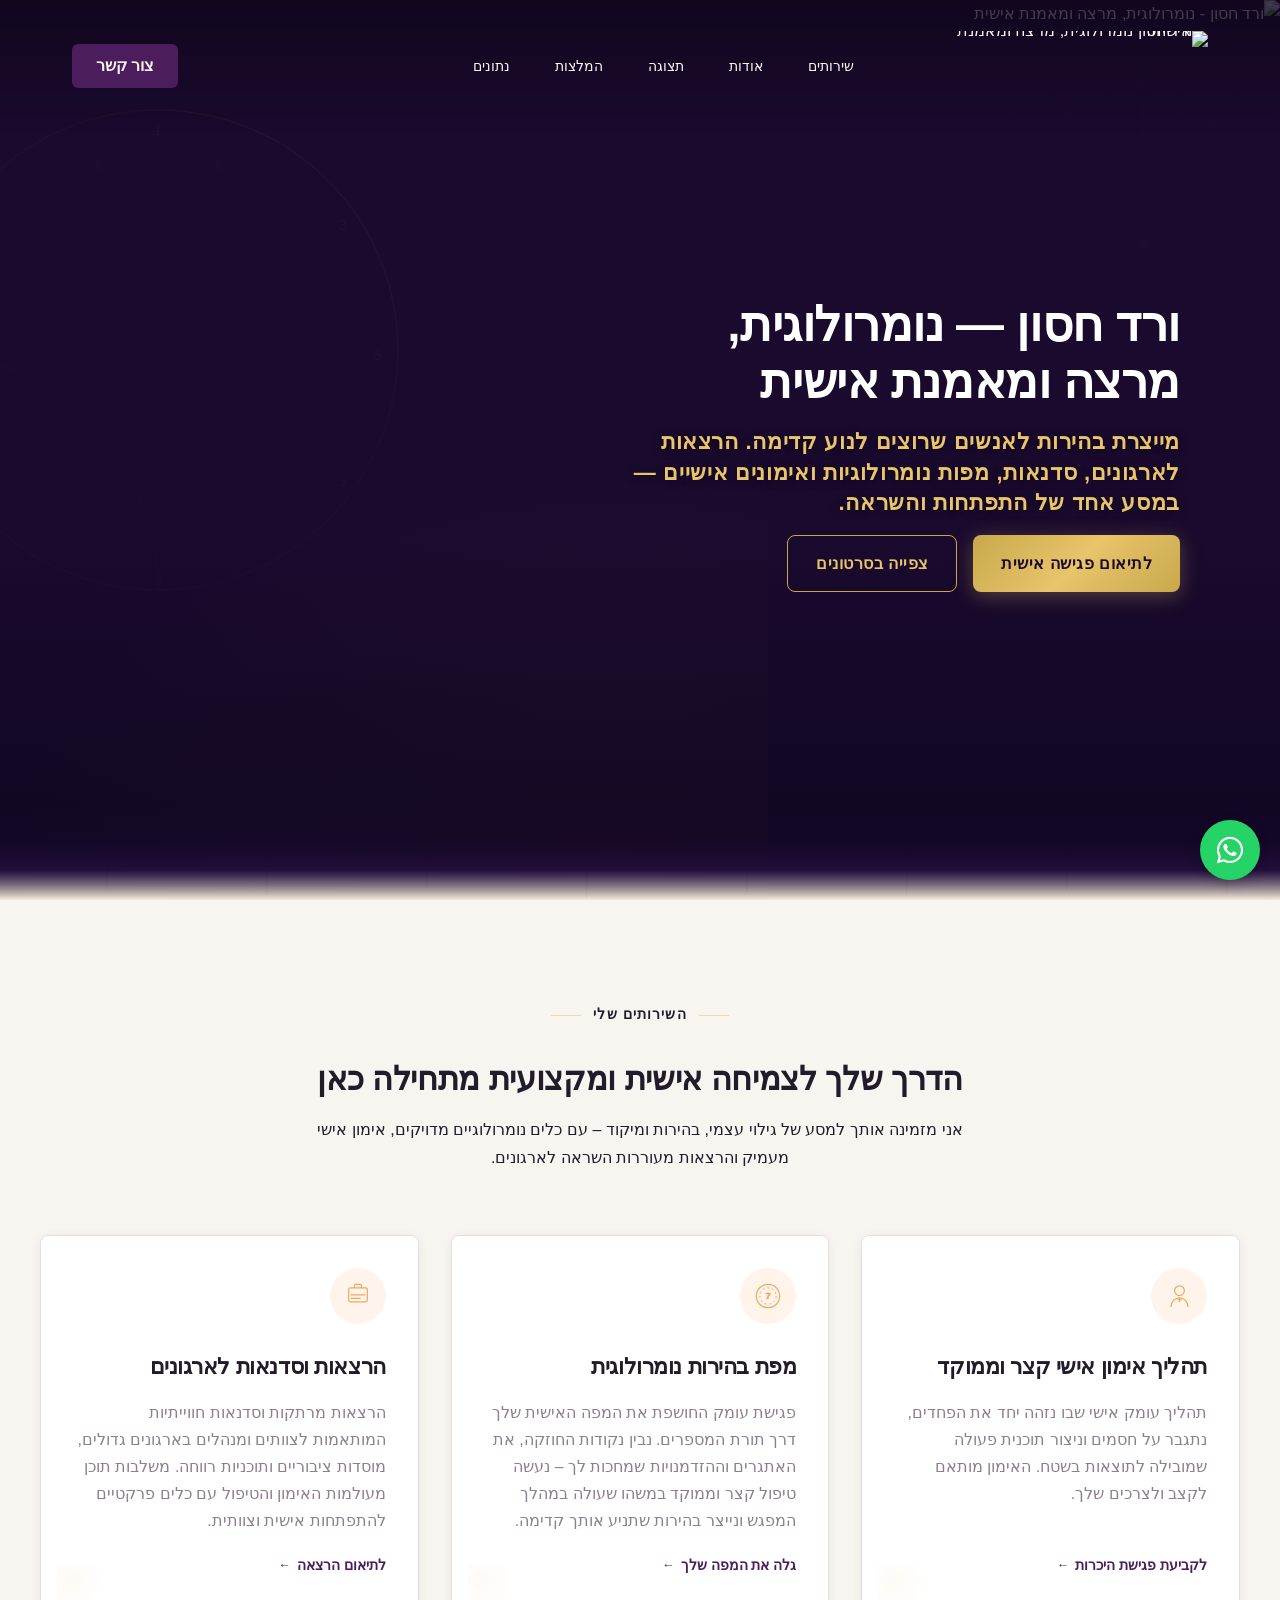
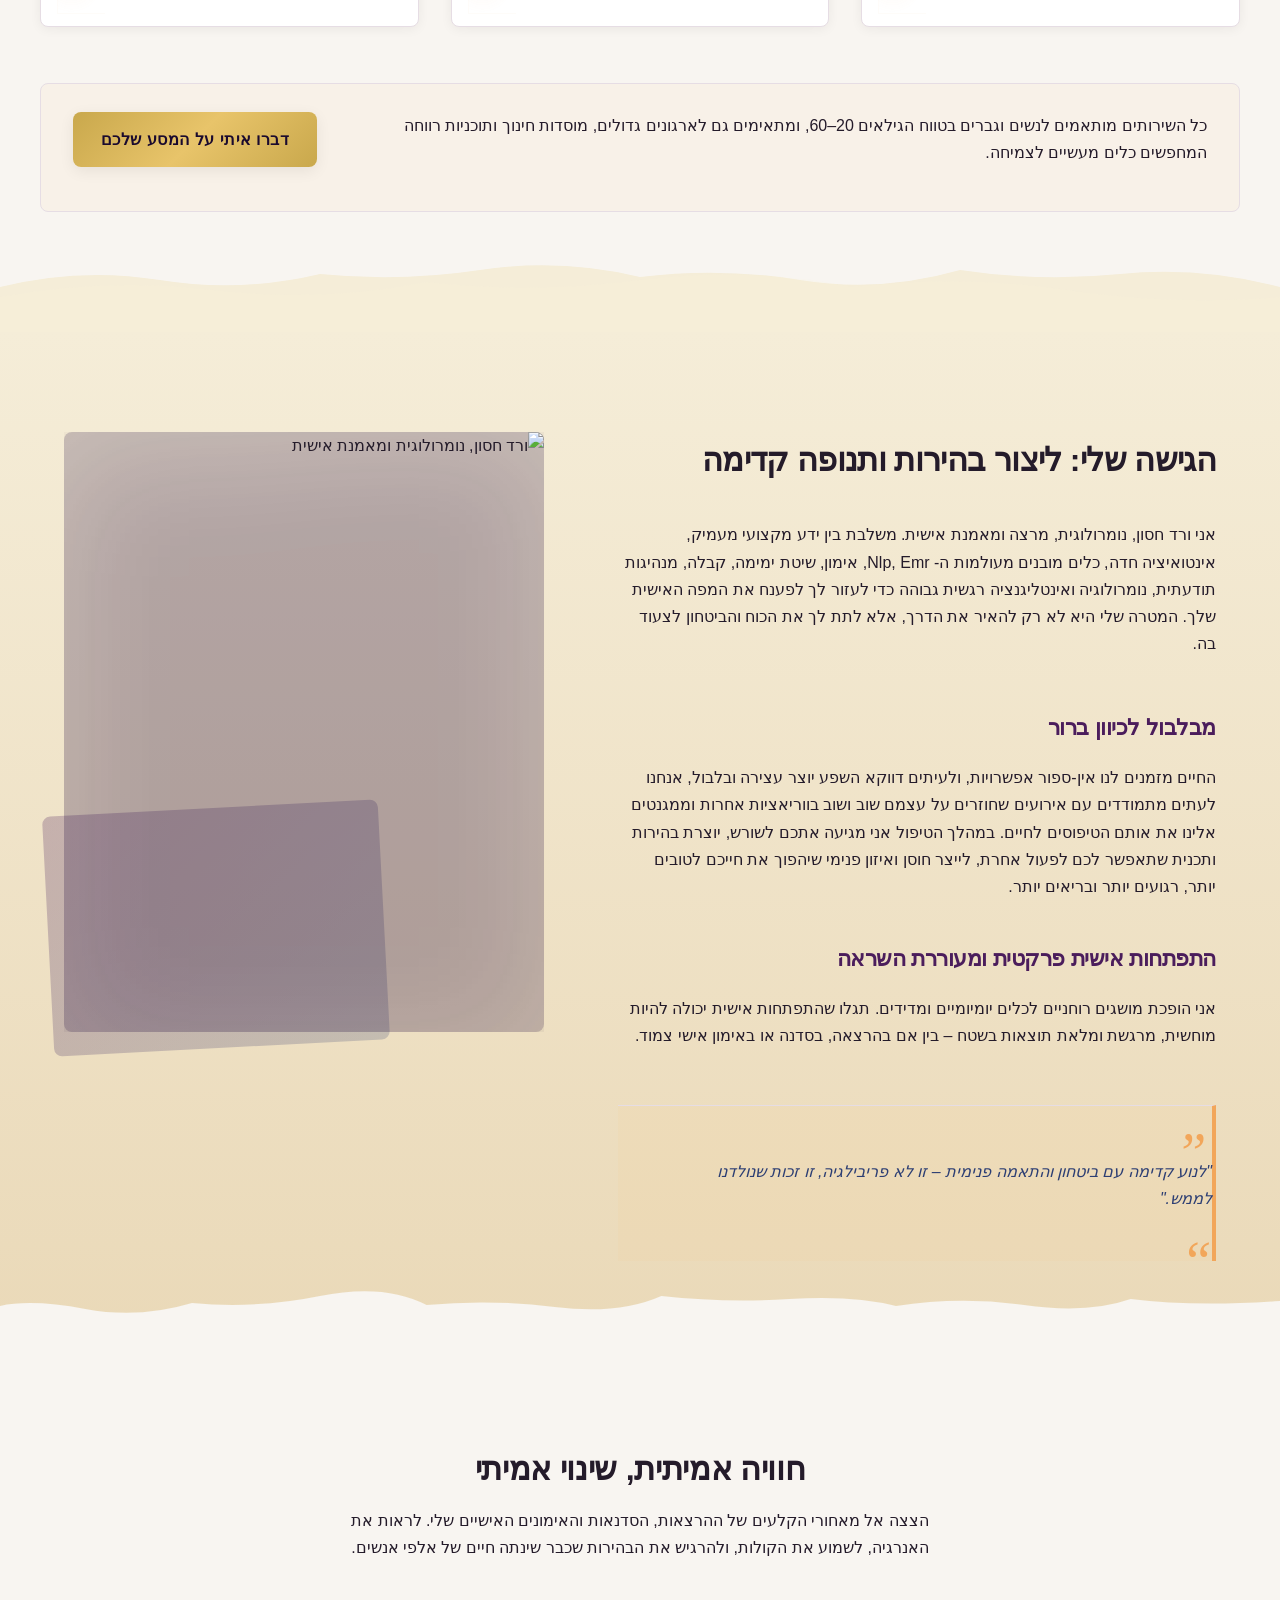
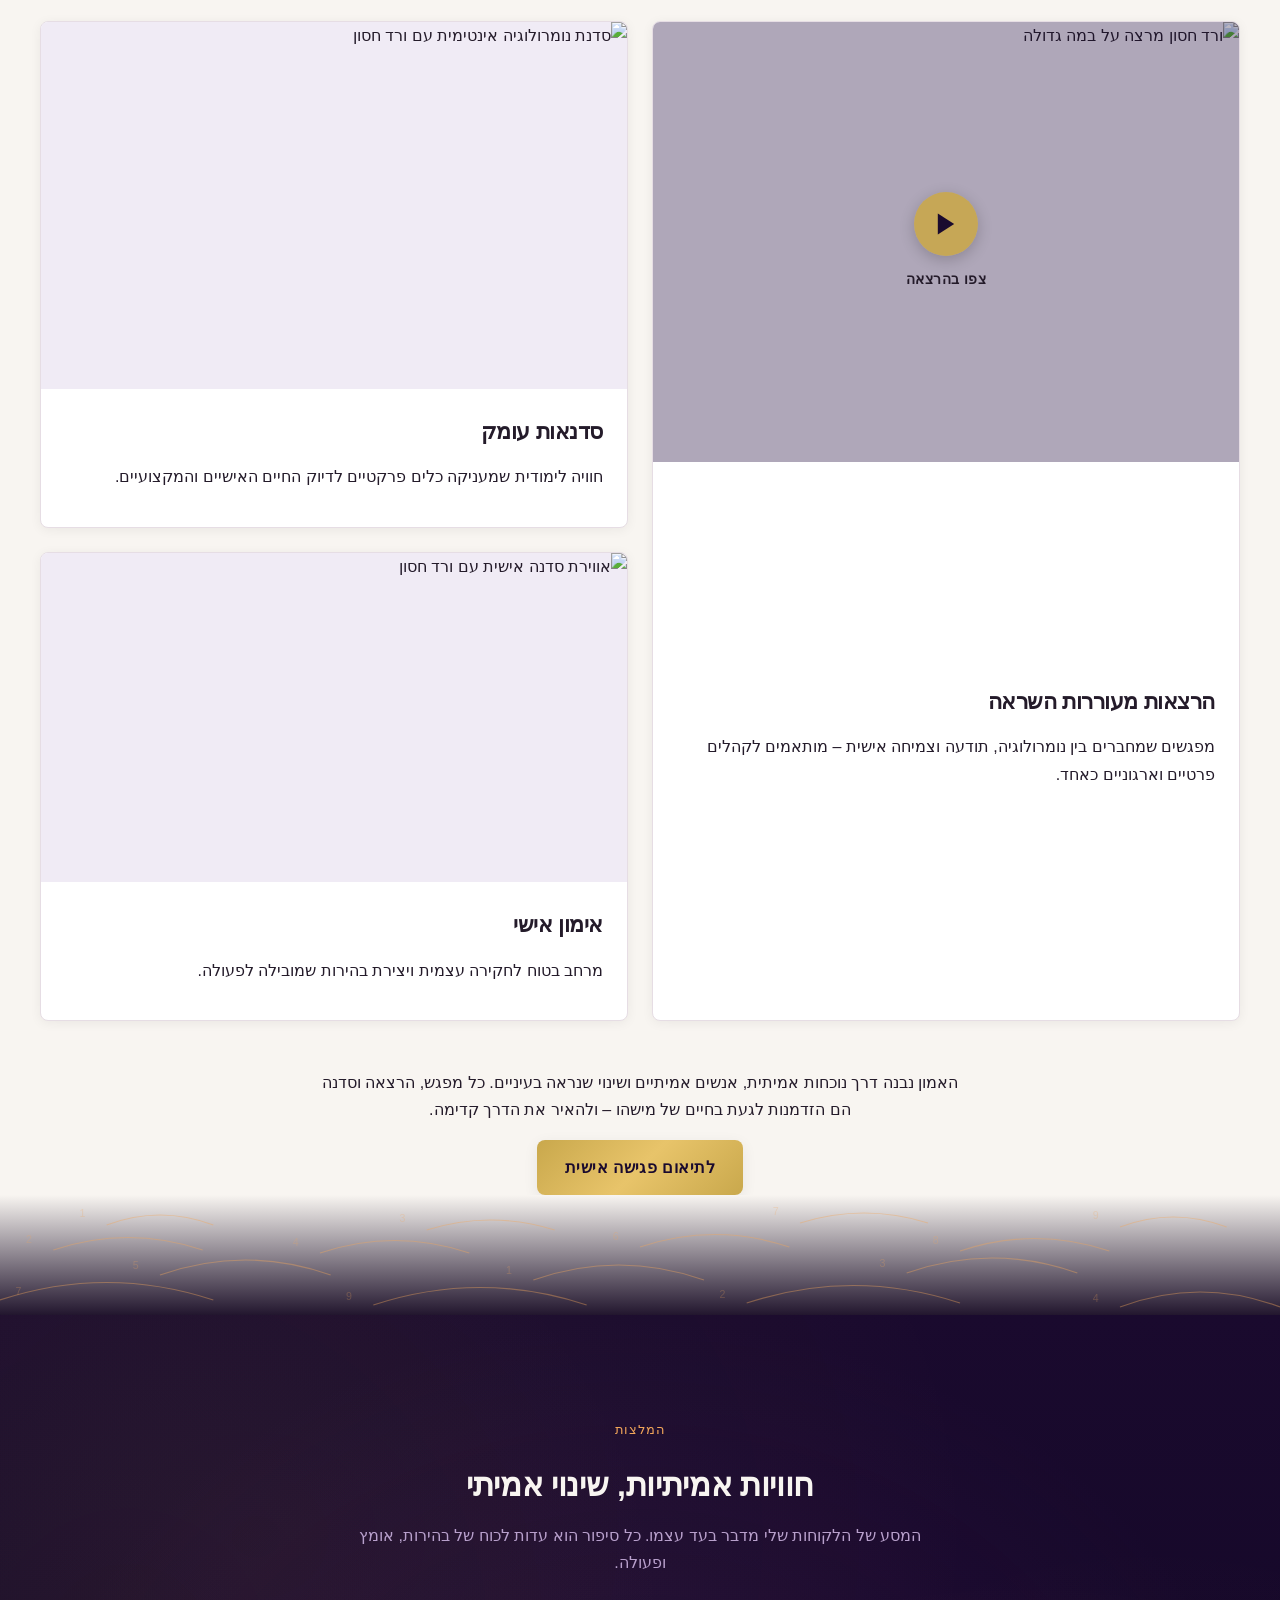
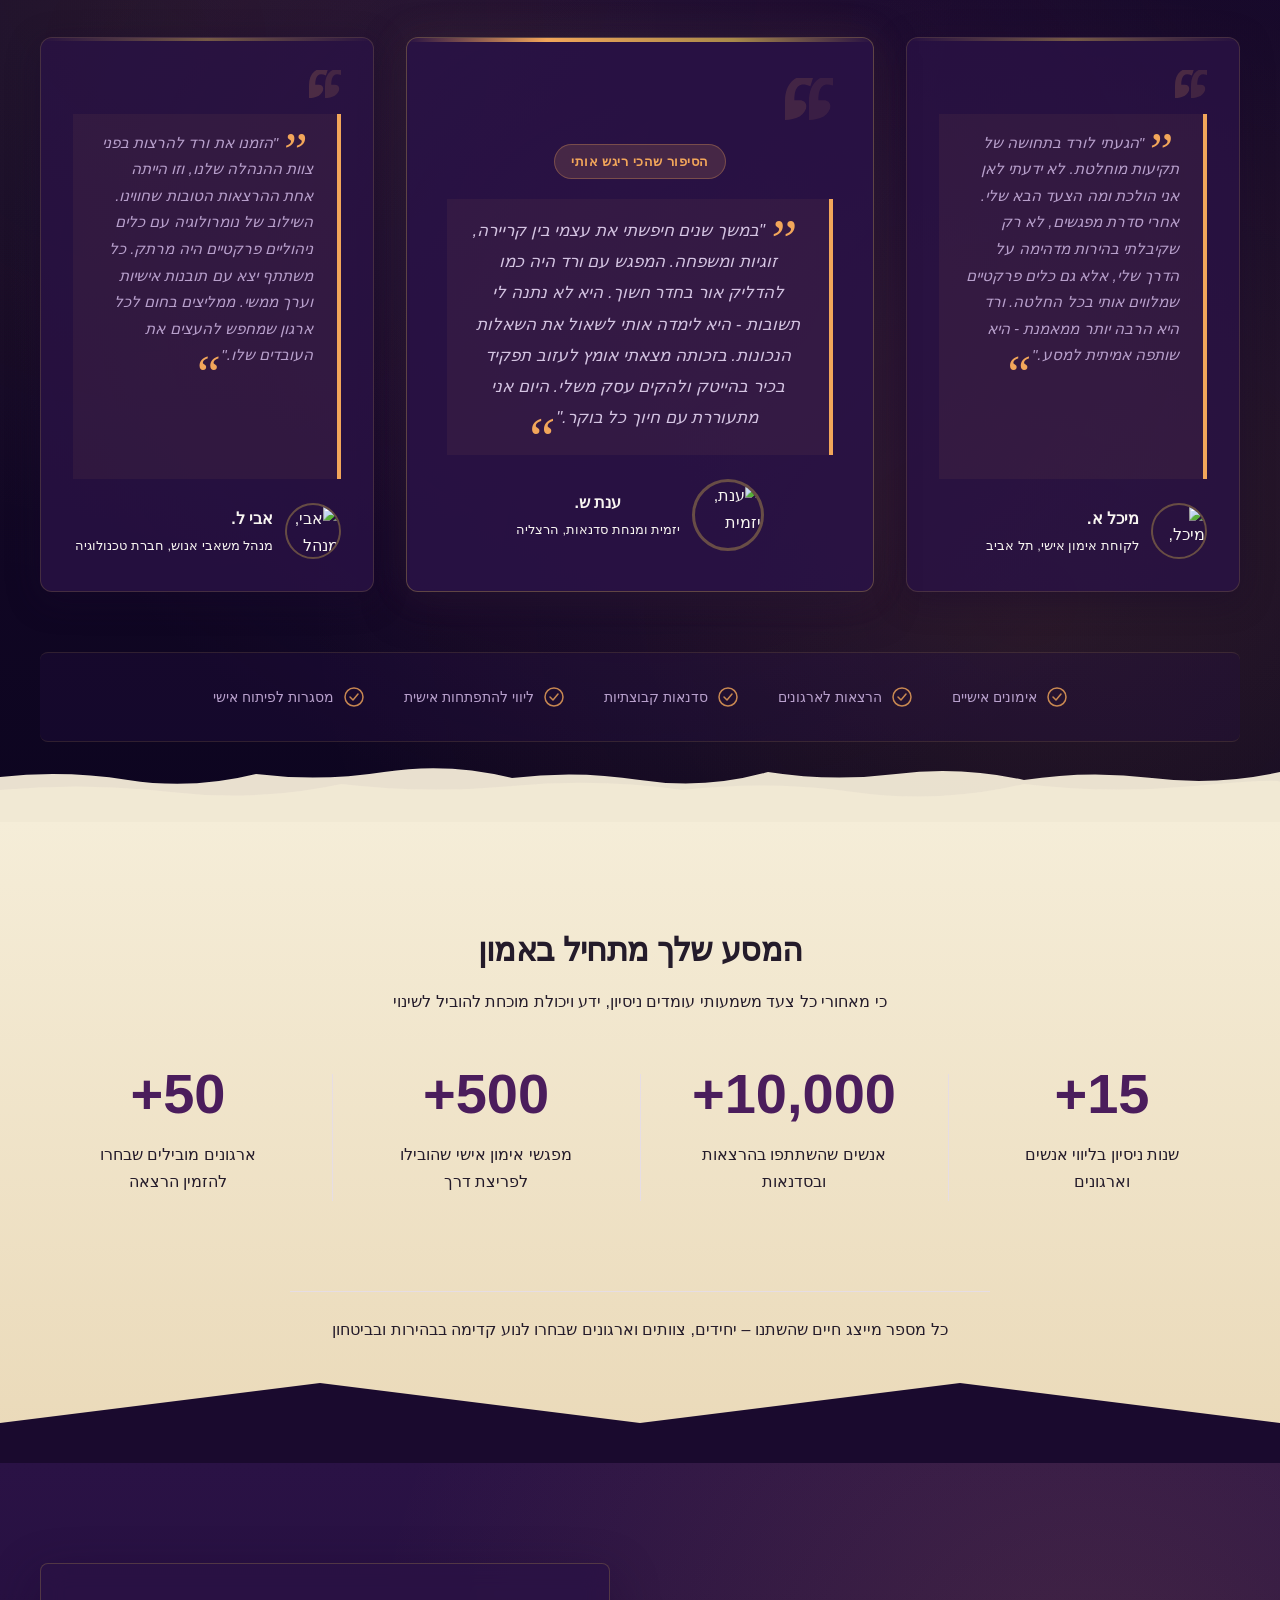
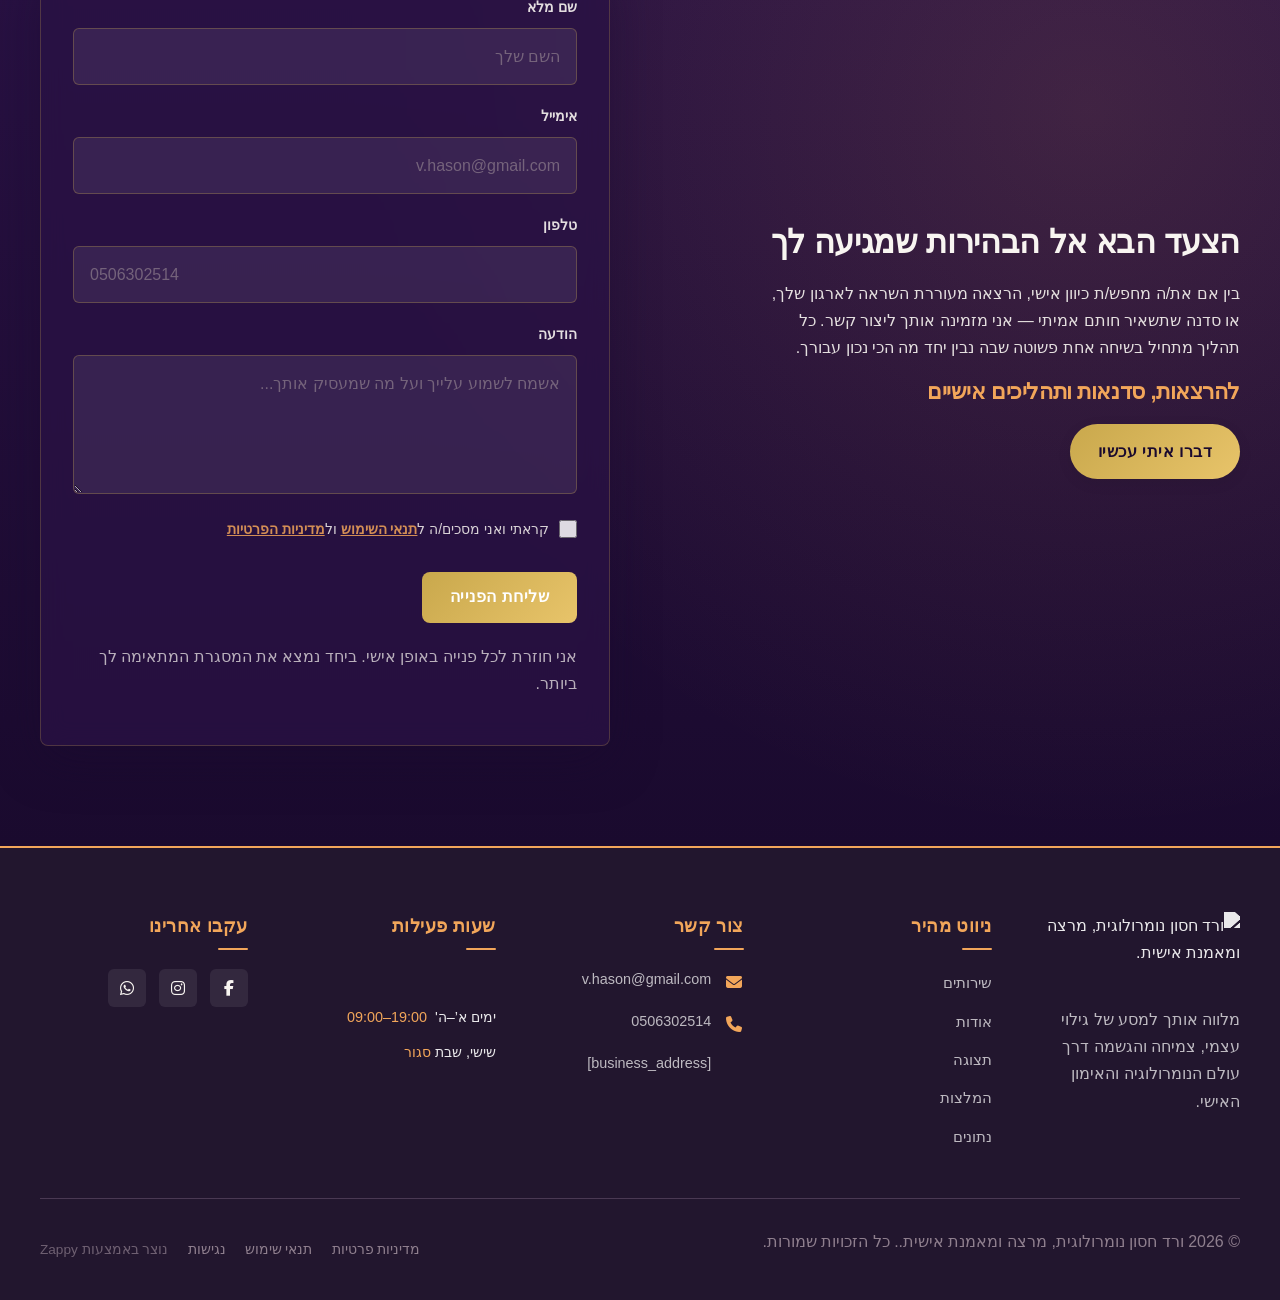
==== commit c35dbcf6: "Incremental sync: 1 page(s) — update_button" ====
--- a/public/index.html
+++ b/public/index.html
@@ -1 +1 @@
-<!doctype html><html dir="rtl" lang="he"><head><meta charset="UTF-8"><meta content="width=device-width,initial-scale=1" name="viewport"><meta content="index, follow" name="robots"><title>גלי את הייעוד שלך עוד היום — ורד חסון נומרולוגית, מרצה ומאמנת אישית.</title><meta content="מוכנים לפרוץ דרך? ורד חסון, מאמנת אישית מובילה, מזמינה אתכם להרצאות, סדנאות ואימון אישי שיעניקו לכם בהירות וכוח לנוע קדימה. הצטרפו עכשיו!" name="description"><meta content="מאמנים אישיים מובילים, אימון אישי אונליין, נומרולוגיה, הרצאות העצמה, סדנאות התפתחות אישית" name="keywords"><link href="/assets/favicon.ico" rel="icon" type="image/x-icon"><link href="/assets/favicon-16x16.png" rel="icon" type="image/png" sizes="16x16"><link href="/assets/favicon-32x32.png" rel="icon" type="image/png" sizes="32x32"><link href="/assets/favicon-48x48.png" rel="icon" type="image/png" sizes="48x48"><link href="/assets/favicon-192x192.png" rel="icon" type="image/png" sizes="192x192"><link href="/assets/favicon-512x512.png" rel="icon" type="image/png" sizes="512x512"><link href="/assets/apple-touch-icon.png" rel="apple-touch-icon"><script>!function(){"use strict";var t="244a38d6-dc66-4b1b-9776-878dfb1413a5",e="https://api.zappy5.com/api/analytics/track",a=18e5,n=2592e6,o=!0,i=!0,r=!0;var s=function(){var e="zappy_visitor_"+t,a=null;try{if(a=localStorage.getItem(e)){var o=JSON.parse(a),i=Date.now();if(i-o.created<n)return o.lastSeen=i,localStorage.setItem(e,JSON.stringify(o)),o.id}}catch(t){console.warn("Zappy Analytics: LocalStorage not available")}var r="zv_"+Date.now()+"_"+Math.random().toString(36).substr(2,9);try{localStorage.setItem(e,JSON.stringify({id:r,created:Date.now(),lastSeen:Date.now()}))}catch(t){}return r}(),c=function(){var e="zappy_session_"+t,n=null;try{if(n=sessionStorage.getItem(e)){var o=JSON.parse(n),i=Date.now();if(i-o.timestamp<a)return o.timestamp=i,sessionStorage.setItem(e,JSON.stringify(o)),o.id}}catch(t){console.warn("Zappy Analytics: SessionStorage not available")}var r="zs_"+Date.now()+"_"+Math.random().toString(36).substr(2,9);try{sessionStorage.setItem(e,JSON.stringify({id:r,timestamp:Date.now()}))}catch(t){}return r}();function l(a,n){n=n||{};var o={website_id:t,event_type:a,page_path:window.location.pathname,referrer:document.referrer||"direct",visitor_id:s,session_id:c,metadata:n};if(navigator.sendBeacon){var i=new Blob([JSON.stringify(o)],{type:"application/json"});navigator.sendBeacon(e,i)}else fetch(e,{method:"POST",headers:{"Content-Type":"application/json"},body:JSON.stringify(o),keepalive:!0}).catch(function(t){console.warn("Zappy Analytics: Failed to track event",t)})}o&&l("pageview",{title:document.title,url:window.location.href}),i&&document.addEventListener("click",function(t){var e=t.target;if("BUTTON"===e.tagName||e.closest("button")){var a="BUTTON"===e.tagName?e:e.closest("button");l("click",{element:"button",text:a.textContent.trim().substring(0,100),id:a.id||null,class:a.className||null})}else if("A"===e.tagName||e.closest("a")){var n="A"===e.tagName?e:e.closest("a");l("navigation",{element:"link",text:n.textContent.trim().substring(0,100),href:n.href,external:n.hostname!==window.location.hostname})}},!0),r&&document.addEventListener("submit",function(t){var e=t.target;l("form_submit",{form_id:e.id||null,form_name:e.name||null,form_action:e.action||null,form_method:e.method||"GET"})},!0);var d=Date.now();window.addEventListener("beforeunload",function(){l("page_unload",{time_on_page:Math.floor((Date.now()-d)/1e3),page_path:window.location.pathname})}),window.zappyAnalytics={track:l,getVisitorId:function(){return s},getSessionId:function(){return c}}}()</script><meta content="גלי את הייעוד שלך עוד היום — ורד חסון נומרולוגית, מרצה ומאמנת אישית." property="og:title"><meta content="מוכנים לפרוץ דרך? ורד חסון, מאמנת אישית מובילה, מזמינה אתכם להרצאות, סדנאות ואימון אישי שיעניקו לכם בהירות וכוח לנוע קדימה. הצטרפו עכשיו!" property="og:description"><meta content="summary_large_image" name="twitter:card"><meta content="גלי את הייעוד שלך עוד היום — ורד חסון נומרולוגית, מרצה ומאמנת אישית." name="twitter:title"><meta content="מוכנים לפרוץ דרך? ורד חסון, מאמנת אישית מובילה, מזמינה אתכם להרצאות, סדנאות ואימון אישי שיעניקו לכם בהירות וכוח לנוע קדימה. הצטרפו עכשיו!" name="twitter:description"><meta content="website" property="og:type"><meta content="he_IL" property="og:locale"><link href="https://cdnjs.cloudflare.com/ajax/libs/font-awesome/6.4.0/css/all.min.css" rel="stylesheet"><style>.skip-link{position:absolute;top:0;left:0;transform:translateY(-200%);padding:12px 18px;background:var(--bg-dark,#1a1a1a);color:var(--text-light,#fff);font-weight:600;border-radius:0 0 8px 0;z-index:10000}.skip-link:focus{transform:none;outline:2px solid var(--ring,#fff);outline-offset:2px}:focus-visible{outline:2px solid var(--ring,currentColor);outline-offset:3px}</style><link href="/assets/favicon.ico" rel="icon" type="image/x-icon"><link href="/assets/favicon-16x16.png" rel="icon" type="image/png" sizes="16x16"><link href="/assets/favicon-32x32.png" rel="icon" type="image/png" sizes="32x32"><link href="/assets/favicon-48x48.png" rel="icon" type="image/png" sizes="48x48"><link href="/assets/favicon-192x192.png" rel="icon" type="image/png" sizes="192x192"><link href="/assets/favicon-512x512.png" rel="icon" type="image/png" sizes="512x512"><link href="/assets/apple-touch-icon.png" rel="apple-touch-icon"><link href="https://cdn.jsdelivr.net/npm/vanilla-cookieconsent@3/dist/cookieconsent.css" rel="stylesheet"><script src="https://cdn.jsdelivr.net/npm/vanilla-cookieconsent@3/dist/cookieconsent.umd.js"></script><script src="https://cdn.jsdelivr.net/gh/mickidum/acc_toolbar/acctoolbar/acctoolbar.min.js"></script><link href="/styles.css" rel="stylesheet"><script>window.ZAPPY_WEBSITE_ID="244a38d6-dc66-4b1b-9776-878dfb1413a5",window.ZAPPY_API_BASE="https://api.zappy5.com"</script><style id="zappy-dropdown-submenu-styles">#navMenu li:has(.sub-menu),.nav-menu li:has(.sub-menu),.navbar li:has(.sub-menu),nav li:has(.sub-menu){position:relative}#navMenu .sub-menu,.nav-menu .sub-menu,.navbar .sub-menu,nav .sub-menu{display:block!important;position:absolute!important;top:100%;left:0;min-width:220px;background:#fff;border-radius:8px;box-shadow:0 8px 25px rgba(0,0,0,.15);padding:8px 0;opacity:0;visibility:hidden;transform:translateY(10px);transition:all .3s ease;z-index:1000;list-style:none;pointer-events:none}#navMenu li:hover>.sub-menu,.nav-menu li:hover>.sub-menu,.navbar li:hover>.sub-menu,nav li:hover>.sub-menu{opacity:1!important;visibility:visible!important;transform:translateY(0)!important;pointer-events:auto!important}.sub-menu li{list-style:none;margin:0;padding:0}.sub-menu a{display:block!important;padding:10px 16px!important;color:var(--text-dark,#333)!important;font-weight:500;text-decoration:none;white-space:nowrap;transition:background-color .2s}.sub-menu .zappy-nav-child>a{padding-left:28px!important;font-size:.9em!important;opacity:.85!important}[dir=rtl] .sub-menu .zappy-nav-child>a,html[lang=ar] .sub-menu .zappy-nav-child>a,html[lang=he] .sub-menu .zappy-nav-child>a{padding-left:10px!important;padding-right:28px!important}.sub-menu .zappy-nav-parent>a{font-weight:600!important}.sub-menu a:hover{background-color:#f5f5f5}[dir=rtl] .nav-menu .sub-menu,[dir=rtl] .navbar .sub-menu,[dir=rtl] nav .sub-menu,html[lang=ar] .nav-menu .sub-menu,html[lang=ar] .navbar .sub-menu,html[lang=ar] nav .sub-menu,html[lang=he] .nav-menu .sub-menu,html[lang=he] .navbar .sub-menu,html[lang=he] nav .sub-menu{left:auto!important;right:0!important}.sub-menu:empty,.sub-menu:not(:has(li)):not(:has(> a)),.sub-menu:not(:has(li:not(.zappy-hidden-menu-item))):not(:has(> a)){display:none!important;opacity:0!important;visibility:hidden!important;pointer-events:none!important}li:has(.menu-group-title):hover>.sub-menu{opacity:1!important;visibility:visible!important;transform:translateY(0)!important;pointer-events:auto!important}#navMenu>li>.menu-group-title,.nav-menu>li>.menu-group-title{display:inline-block;padding:.5rem 1rem;cursor:default;user-select:none}@media (max-width:768px){#navMenu .sub-menu,.nav-menu .sub-menu,.navbar .sub-menu,nav .sub-menu{position:static!important;transform:none!important;box-shadow:none!important;background:0 0!important;max-height:0;overflow:hidden;opacity:0;visibility:hidden;transition:max-height .3s ease,opacity .3s ease;padding:0!important;border-radius:0!important}#navMenu .sub-menu.mobile-expanded,.nav-menu .sub-menu.mobile-expanded,.navbar .sub-menu.mobile-expanded{max-height:none!important;overflow-y:visible!important;opacity:1!important;visibility:visible!important;padding:8px 0 8px 16px!important}[dir=rtl] .sub-menu.mobile-expanded,html[lang=he] .sub-menu.mobile-expanded{padding:8px 16px 8px 0!important}#navMenu li:hover>.sub-menu,.nav-menu li:hover>.sub-menu,.navbar li:hover>.sub-menu,nav li:hover>.sub-menu{opacity:0;visibility:hidden;pointer-events:none}#navMenu li>.sub-menu.mobile-expanded,.nav-menu li>.sub-menu.mobile-expanded,.navbar li>.sub-menu.mobile-expanded,nav li>.sub-menu.mobile-expanded{opacity:1!important;visibility:visible!important;pointer-events:auto!important}#navMenu li:has(.sub-menu),.nav-menu li:has(.sub-menu),.navbar li:has(.sub-menu),nav li:has(.sub-menu){display:flex!important;flex-wrap:wrap!important;align-items:center!important;position:relative!important;min-height:44px!important}#navMenu li:has(.sub-menu)>a,.nav-menu li:has(.sub-menu)>a,.navbar li:has(.sub-menu)>a,nav li:has(.sub-menu)>a{flex:1!important;min-width:0!important}#navMenu li:has(.sub-menu)>.menu-group-title,.nav-menu li:has(.sub-menu)>.menu-group-title,.navbar li:has(.sub-menu)>.menu-group-title,nav li:has(.sub-menu)>.menu-group-title{flex:1!important;min-width:0!important;padding:0!important;line-height:inherit!important}#navMenu li:has(.sub-menu)>.sub-menu,.nav-menu li:has(.sub-menu)>.sub-menu,.navbar li:has(.sub-menu)>.sub-menu,nav li:has(.sub-menu)>.sub-menu{flex-basis:100%!important;width:100%!important}#navMenu li:has(.sub-menu)>a [class*=arrow],#navMenu li:has(.sub-menu)>a [class*=chevron],.nav-menu li:has(.sub-menu)>a .fa-angle-down,.nav-menu li:has(.sub-menu)>a .fa-chevron-down,.nav-menu li:has(.sub-menu)>a [class*=arrow],.nav-menu li:has(.sub-menu)>a [class*=chevron],nav li:has(.sub-menu)>a [class*=arrow],nav li:has(.sub-menu)>a [class*=chevron]{display:none!important;visibility:hidden!important}.mobile-submenu-toggle{display:flex!important;align-items:center!important;justify-content:center!important;width:44px!important;height:auto!important;background:0 0!important;border:none!important;cursor:pointer!important;color:var(--text-light)!important;position:static!important;flex-shrink:0!important;align-self:stretch!important;z-index:2!important;padding:0!important;margin:0!important}.mobile-submenu-toggle::after{content:''!important;width:0!important;height:0!important;border-left:6px solid transparent!important;border-right:6px solid transparent!important;border-top:7px solid currentColor!important;transition:transform .3s ease!important}.mobile-submenu-toggle.expanded::after{transform:rotate(180deg)!important}.sub-menu a{padding:10px 0!important;display:block!important;color:var(--text-light)!important;white-space:normal!important}.sub-menu .zappy-nav-child>a{padding-left:28px!important;font-size:.9em!important;opacity:.85!important}[dir=rtl] .sub-menu .zappy-nav-child>a,html[lang=ar] .sub-menu .zappy-nav-child>a,html[lang=he] .sub-menu .zappy-nav-child>a{padding-left:0!important;padding-right:28px!important}.sub-menu .zappy-nav-parent>a{font-weight:600!important}#navMenu.active,.nav-menu.active{max-width:100vw!important;overflow-x:hidden!important;box-sizing:border-box!important}.navbar .sub-menu li a,.zappy-products-dropdown .sub-menu a,nav.navbar .sub-menu li a{color:var(--text-light)!important}}@media (min-width:769px){.mobile-submenu-toggle{display:none!important}}</style><style id="zappy-widget-visibility">html[dir=rtl] .whatsapp-float{right:20px!important;left:auto!important}html:not([dir]) .whatsapp-float,html[dir=ltr] .whatsapp-float{left:20px!important;right:auto!important}html[dir=rtl] #mic-access-tool-general-button,html[dir=rtl] #mic-init-access-tool #mic-access-tool-general-button,html[dir=rtl] #mic-init-access-tool .mic-access-tool-general-button,html[dir=rtl] ._access-icon,html[dir=rtl] .mic-access-tool-general-button{left:20px!important;right:auto!important}html:not([dir]) #mic-access-tool-general-button,html:not([dir]) #mic-init-access-tool #mic-access-tool-general-button,html:not([dir]) #mic-init-access-tool .mic-access-tool-general-button,html:not([dir]) ._access-icon,html:not([dir]) .mic-access-tool-general-button,html[dir=ltr] #mic-access-tool-general-button,html[dir=ltr] #mic-init-access-tool #mic-access-tool-general-button,html[dir=ltr] #mic-init-access-tool .mic-access-tool-general-button,html[dir=ltr] ._access-icon,html[dir=ltr] .mic-access-tool-general-button{right:20px!important;left:auto!important}@media (max-width:768px){.whatsapp-float{display:flex!important}}@media (min-width:769px){.whatsapp-float{display:flex!important}}@media (max-width:768px){#mic-access-tool-general-button,#mic-init-access-tool #mic-access-tool-general-button,#mic-init-access-tool .mic-access-tool-general-button,._access-icon,.mic-access-tool-general-button{display:flex!important;visibility:visible!important;opacity:1!important;pointer-events:auto!important}#mic-access-tool-box.opened-mic-access-tool,#mic-init-access-tool #mic-access-tool-box.opened-mic-access-tool,.mic-access-tool-box.opened-mic-access-tool{visibility:visible!important;opacity:1!important;pointer-events:auto!important}}@media (min-width:769px){#mic-access-tool-general-button,#mic-init-access-tool #mic-access-tool-general-button,#mic-init-access-tool .mic-access-tool-general-button,._access-icon,.mic-access-tool-general-button{display:flex!important;visibility:visible!important;opacity:1!important;pointer-events:auto!important}#mic-access-tool-box.opened-mic-access-tool,#mic-init-access-tool #mic-access-tool-box.opened-mic-access-tool,.mic-access-tool-box.opened-mic-access-tool{visibility:visible!important;opacity:1!important;pointer-events:auto!important}}</style></head><body><a href="#main" class="skip-link">דלג לתוכן הראשי</a><nav class="navbar" dir="rtl"><button class="mobile-toggle" aria-label="Menu" id="mobileToggle"><svg viewBox="0 0 24 24" fill="none" height="24" width="24" class="hamburger-icon"><path d="M3 12h18M3 6h18M3 18h18" stroke="currentColor" stroke-width="2" stroke-linecap="round"></path></svg> <svg viewBox="0 0 24 24" fill="none" height="24" width="24" class="close-icon" style="display:none"><path d="M18 6L6 18M6 6l12 12" stroke="currentColor" stroke-width="2" stroke-linecap="round"></path></svg></button> <button class="phone-header-btn" aria-label="Call" data-phone="0506302514"><svg viewBox="0 0 24 24" fill="currentColor" height="20" width="20"><path d="M22 16.92v3a2 2 0 0 1-2.18 2 19.79 19.79 0 0 1-8.63-3.07 19.5 19.5 0 0 1-6-6 19.79 19.79 0 0 1-3.07-8.67A2 2 0 0 1 4.11 2h3a2 2 0 0 1 2 1.72 12.84 12.84 0 0 0 .7 2.81 2 2 0 0 1-.45 2.11L8.09 9.91a16 16 0 0 0 6 6l1.27-1.27a2 2 0 0 1 2.11-.45 12.84 12.84 0 0 0 2.81.7A2 2 0 0 1 22 16.92z"></path></svg></button><div class="nav-container"><div class="nav-right-group"><div class="nav-brand"><a href="/" class="logo-link"><img alt="ורד חסון נומרולוגית, מרצה ומאמנת אישית." src="/assets/site---------image-1.webp" class="logo"></a></div><ul class="nav-menu" id="navMenu"><li><a href="#services">שירותים</a></li><li><a href="#about">אודות</a></li><li><a href="#showcase">תצוגה</a></li><li><a href="#testimonials">המלצות</a></li><li><a href="#stats">נתונים</a></li></ul></div><div class="nav-cta-container"><li class="nav-cta-item"><a href="#contact" class="nav-cta-btn">צור קשר</a></li></div></div></nav><script>window.addEventListener("load",function(){const e=document.querySelector(".navbar, nav, header");if(!e)return void console.log("[Navbar] Navbar element not found");let t=document.getElementById("mobileToggle")||document.querySelector(".mobile-toggle")||document.querySelector(".hamburger")||document.querySelector(".hamburger-menu")||document.querySelector(".menu-toggle")||document.querySelector(".burger-menu")||document.querySelector('[aria-label="Menu"]')||document.querySelector('[aria-label="תפריט"]');const n=document.querySelector(".phone-header-btn"),o=window.getComputedStyle(e);let r=o.backgroundColor;if(console.log("[Navbar] Initial navbar background:",r),"transparent"===r||"rgba(0, 0, 0, 0)"===r||r.startsWith("rgba")&&r.includes(", 0)")){const e=o.backgroundImage;if(e&&"none"!==e)console.log("[Navbar] Navbar has background image/gradient, using dark text"),r="rgb(240, 240, 240)";else{const e=window.getComputedStyle(document.body).backgroundColor;console.log("[Navbar] Navbar transparent, using body background:",e),r=e}}const a=r.match(/\d+/g);if(a&&a.length>=3){const e=(.299*parseInt(a[0])+.587*parseInt(a[1])+.114*parseInt(a[2]))/255;console.log("[Navbar] Mobile button colors preserved from Claude CSS (luminance:",e.toFixed(2)+")");const o=document.createElement("style");o.id="zappy-mobile-nav-fix";document.documentElement.lang;document.documentElement.dir,o.textContent='\n        /* Hide mobile buttons on desktop, show only on mobile */\n        @media (min-width: 769px) {\n          .mobile-toggle,\n          .phone-header-btn {\n            display: none !important;\n          }\n        }\n        \n        /* Show and position mobile buttons correctly on mobile */\n        @media (max-width: 768px) {\n          .navbar,\n          nav.navbar {\n            min-height: 70px !important;\n          }\n\n          .mobile-toggle,\n          .phone-header-btn {\n            position: absolute !important;\n            top: 0 !important;\n            bottom: 0 !important;\n            margin-top: auto !important;\n            margin-bottom: auto !important;\n            transform: none !important;\n            z-index: 1001 !important;\n            display: flex !important;\n            align-items: center !important;\n            justify-content: center !important;\n            width: 36px !important;\n            height: 36px !important;\n            border-radius: 50% !important;\n            border: none !important;\n            cursor: pointer !important;\n            padding: 6px !important;\n            background: none !important;\n            color: var(--nav-text, var(--text-light)) !important;\n            touch-action: manipulation !important;\n            -webkit-tap-highlight-color: transparent !important;\n          }\n\n          html[data-zappy-site-type="ecommerce"] .phone-header-btn,\n          body[data-zappy-site-type="ecommerce"] .phone-header-btn,\n          html[data-zappy-site-type="ecommerce"] header .phone-header-btn,\n          html[data-zappy-site-type="ecommerce"] nav .phone-header-btn {\n            display: none !important;\n            visibility: hidden !important;\n            width: 0 !important;\n            height: 0 !important;\n            min-width: 0 !important;\n            overflow: hidden !important;\n          }\n          \n          /* LTR positioning (default): hamburger LEFT, phone RIGHT */\n          html:not([dir="rtl"]):not([lang="he"]):not([lang="ar"]) .mobile-toggle,\n          html[dir="ltr"] .mobile-toggle {\n            left: 12px !important;\n            right: auto !important;\n          }\n          html:not([dir="rtl"]):not([lang="he"]):not([lang="ar"]) .phone-header-btn,\n          html[dir="ltr"] .phone-header-btn {\n            right: 12px !important;\n            left: auto !important;\n          }\n          \n          /* RTL positioning: hamburger RIGHT, phone LEFT */\n          html[dir="rtl"] .mobile-toggle,\n          html[lang="he"] .mobile-toggle,\n          html[lang="ar"] .mobile-toggle {\n            right: 12px !important;\n            left: auto !important;\n          }\n          html[dir="rtl"] .phone-header-btn,\n          html[lang="he"] .phone-header-btn,\n          html[lang="ar"] .phone-header-btn {\n            left: 12px !important;\n            right: auto !important;\n          }\n          \n          /* CRITICAL: Ensure nav-container has min-height on mobile */\n          /* All children are positioned absolutely/fixed on mobile, so height:auto collapses to 0 */\n          .nav-container {\n            min-height: 70px !important;\n            position: relative !important;\n          }\n          \n          /* Ensure SVG icons are properly sized and inherit color */\n          .mobile-toggle svg,\n          .phone-header-btn svg {\n            width: 24px !important;\n            height: 24px !important;\n            /* Don\'t force display - let JavaScript control hamburger/close toggle */\n          }\n          \n          /* Reset nav-cta-container on mobile - remove desktop box-shadow/padding */\n          /* that creates a visible ghost box when CTA button is hidden */\n          .nav-cta-container {\n            box-shadow: none !important;\n            padding: 0 !important;\n          }\n          \n          /* Hide nav-cta-container entirely on mobile when there\'s no lang-switcher */\n          /* (only the CTA button is inside, and it\'s hidden on mobile) */\n          .nav-cta-container:not(:has(.lang-switcher)) {\n            display: none !important;\n          }\n          \n          /* CRITICAL: Prevent hero image fade gradient from bleeding over headline text */\n          /* The .image-fade-gradient has bottom: -30px (extends below parent) */\n          /* On mobile stacked layout, this overlaps the h1 text below the image */\n          .hero-image-column {\n            overflow: hidden !important;\n          }\n          .image-fade-gradient {\n            bottom: 0 !important;\n          }\n          \n          /* Hide desktop language switcher on mobile - hamburger menu handles it */\n          /* High specificity to override stored CSS */\n          .lang-switcher,\n          .nav-cta-container .lang-switcher,\n          .nav-container .lang-switcher,\n          .navbar .lang-switcher,\n          .navbar .nav-cta-container .lang-switcher {\n            display: none !important;\n          }\n        }\n      ';const r=document.getElementById("zappy-mobile-nav-fix");r&&r.remove(),document.head.appendChild(o),console.log("[Navbar] Critical CSS injected for mobile nav positioning");const i=window.innerWidth<=768;if(t){const e=t.querySelector(".hamburger-icon"),n=t.querySelector(".close-icon");e&&(e.style.setProperty("width","24px","important"),e.style.setProperty("height","24px","important"),e.style.setProperty("display","block","important")),n&&(n.style.setProperty("width","24px","important"),n.style.setProperty("height","24px","important"),n.style.setProperty("display","none","important")),i?(t.style.setProperty("position","absolute","important"),t.style.setProperty("top","0","important"),t.style.setProperty("bottom","0","important"),t.style.setProperty("margin-top","auto","important"),t.style.setProperty("margin-bottom","auto","important"),t.style.setProperty("transform","none","important"),t.style.setProperty("z-index","1001","important"),t.style.removeProperty("left"),t.style.removeProperty("right"),console.log("[Navbar] Mobile toggle positioning applied (mobile viewport)")):(t.style.removeProperty("position"),t.style.removeProperty("top"),t.style.removeProperty("transform"),t.style.removeProperty("z-index"),t.style.removeProperty("left"),t.style.removeProperty("right"),console.log("[Navbar] Desktop viewport - cleared mobile toggle inline positioning"))}if(n){const e=n.querySelector("svg");e&&(e.style.width="24px",e.style.height="24px",e.setAttribute("width","24"),e.setAttribute("height","24")),i?(n.style.setProperty("position","absolute","important"),n.style.setProperty("top","0","important"),n.style.setProperty("bottom","0","important"),n.style.setProperty("margin-top","auto","important"),n.style.setProperty("margin-bottom","auto","important"),n.style.setProperty("transform","none","important"),n.style.setProperty("z-index","1001","important"),n.style.removeProperty("left"),n.style.removeProperty("right"),console.log("[Navbar] Phone button positioning applied (mobile viewport)")):(n.style.removeProperty("position"),n.style.removeProperty("top"),n.style.removeProperty("transform"),n.style.removeProperty("z-index"),n.style.removeProperty("left"),n.style.removeProperty("right"),console.log("[Navbar] Desktop viewport - cleared phone button inline positioning"))}}else console.log("[Navbar] Could not parse background color:",r);t=document.getElementById("mobileToggle")||document.querySelector(".mobile-toggle")||document.querySelector(".hamburger")||document.querySelector(".hamburger-menu")||document.querySelector(".menu-toggle")||document.querySelector(".burger-menu")||document.querySelector('[aria-label="Menu"]')||document.querySelector('[aria-label="תפריט"]');const i=document.getElementById("navMenu")||document.querySelector(".nav-menu")||document.querySelector(".nav-links")||document.querySelector("nav ul:not(.submenu)");if(!t||!i)return void console.log("[Navbar] Mobile toggle or menu not found:",{toggle:!!t,menu:!!i});i.id||(i.id="navMenu"),console.log("[Navbar] Initializing mobile menu...");const l=t.cloneNode(!0);t.parentNode.replaceChild(l,t);var s=0;function p(e){var t=Date.now();t-s<300||(s=t,function(e){e.preventDefault(),e.stopPropagation();const t=l.querySelector(".hamburger-icon"),n=l.querySelector(".close-icon");i.classList.contains("active")?(i.classList.remove("active"),t&&t.style.setProperty("display","block","important"),n&&n.style.setProperty("display","none","important"),document.body.style.overflow="",console.log("[Navbar] Menu closed")):(i.classList.add("active"),t&&t.style.setProperty("display","none","important"),n&&n.style.setProperty("display","block","important"),document.body.style.overflow="hidden",console.log("[Navbar] Menu opened"))}(e))}l.addEventListener("click",p),l.addEventListener("touchend",p),i.querySelectorAll("a").forEach(function(e){e.addEventListener("click",function(){if("#"===this.getAttribute("href"))return;const e=l.querySelector(".hamburger-icon"),t=l.querySelector(".close-icon");i.classList.remove("active"),e&&e.style.setProperty("display","block","important"),t&&t.style.setProperty("display","none","important"),document.body.style.overflow="",console.log("[Navbar] Menu closed (link clicked)")})});var m=i.querySelectorAll(".dropdown-toggle");m.forEach(function(e){e.addEventListener("click",function(e){e.preventDefault(),e.stopPropagation();var t=this.closest(".nav-dropdown");t&&(t.parentNode.querySelectorAll(".nav-dropdown.open").forEach(function(e){e!==t&&e.classList.remove("open")}),t.classList.toggle("open"),console.log("[Navbar] Dropdown toggled:",t.classList.contains("open")?"open":"closed"))})}),document.addEventListener("click",function(e){e.target.closest(".nav-dropdown")||document.querySelectorAll(".nav-dropdown.open").forEach(function(e){e.classList.remove("open")})}),console.log("[Navbar] Dropdown handlers initialized for "+m.length+" dropdowns"),n&&n.addEventListener("click",function(){const e=document.querySelectorAll('a[href^="tel:"]'),t=e.length>0?e[0].getAttribute("href").replace("tel:",""):"0506302514";window.location.href="tel:"+t,console.log("[Navbar] Phone button clicked")}),console.log("[Navbar] Mobile menu initialized successfully")})</script><main id="main"><section class="index-hero-section" data-band-index="0" data-layout-spec="דף הבית-hero" id="hero" data-hero-type="fullscreen-scrim"><div class="index-hero-section-bg" id="zappy-section-1"><div style="position:absolute !important;top:0px !important;left:0px !important;width:100% !important;height:100% !important;max-width:none !important;margin-left:0px !important;margin-right:0px !important;display:block !important;z-index:1 !important;overflow:hidden !important" data-element-id="img-1781361944256-h4cjml98i" data-element-type="image" data-zappy-wrapper-margins-applied="true" data-zappy-zoom-clip="true" data-zappy-zoom-wrapper="true" data-zappy-zoom-wrapper-align="center" data-zappy-zoom-wrapper-height="645px" data-zappy-zoom-wrapper-width="1541px" data-zappy-zoom-wrapper-width-mode="full"><img alt="ורד חסון - נומרולוגית, מרצה ומאמנת אישית" src="/assets/site-index-hero-image-1-sharpen-sharpen-1781362915396-toc0el.webp?v=1781362917533" data-context="A refined, cinematic portrait-oriented coaching atmosphere. A confident, elegant woman in her 40s with a warm, knowing smile, softly lit by a golden-apricot glow against a deep plum-indigo backdrop. Subtle numerology-inspired geometric line motifs (circular arcs, radiating lines) faintly visible in the background. The right side of the image has deeper shadows, creating a natural dark area for overlay text. Depth of field blurs the background slightly, drawing focus to the subject. Mood: inspirational, trustworthy, premium, transformative." data-placeholder="index-hero-image-1" height="800" width="1200" class="index-hero-section-bg-img" data-element-id="img-1781361944256-h4cjml98i" data-element-type="image" data-zappy-object-position="44% 0%" data-zappy-original-height="645" data-zappy-original-width="1541" data-zappy-zoom="1" style="object-position:44% 0% !important;position:absolute !important;margin:0px !important;left:0% !important;top:0% !important;width:100% !important;height:100% !important;max-width:none !important;max-height:none !important;display:block !important;object-fit:cover !important" data-hero-background="true" data-hero-bg="true" fetchpriority="high"></div></div><div class="index-hero-section-scrim" id="zappy-section-2" aria-hidden="true"></div><div class="index-hero-section-decorations" id="zappy-section-3" aria-hidden="true"><svg viewBox="0 0 520 520" xmlns="http://www.w3.org/2000/svg" class="index-hero-section-deco-ring"><circle cx="260" cy="260" r="240" stroke="#C9A84C" stroke-width="1.5" fill="none" opacity="0.12"></circle><circle cx="260" cy="260" r="210" stroke="#C9A84C" stroke-width="0.8" fill="none" opacity="0.08" stroke-dasharray="8 12"></circle><circle cx="260" cy="260" r="180" stroke="#C9A84C" stroke-width="0.5" fill="none" opacity="0.06"></circle><path d="M 260 20 A 240 240 0 0 1 500 260" fill="none" opacity="0.1" stroke="#C9A84C" stroke-width="1"></path><path d="M 20 260 A 240 240 0 0 1 260 500" fill="none" opacity="0.1" stroke="#C9A84C" stroke-width="1"></path><text x="260" y="45" text-anchor="middle" fill="#C9A84C" font-family="serif" font-size="14" opacity="0.15">1</text><text x="445" y="140" text-anchor="middle" fill="#C9A84C" font-family="serif" font-size="14" opacity="0.15">3</text><text x="480" y="270" text-anchor="middle" fill="#C9A84C" font-family="serif" font-size="14" opacity="0.15">5</text><text x="445" y="400" text-anchor="middle" fill="#C9A84C" font-family="serif" font-size="14" opacity="0.15">7</text><text x="260" y="495" text-anchor="middle" fill="#C9A84C" font-family="serif" font-size="14" opacity="0.15">9</text><text x="75" y="400" text-anchor="middle" fill="#C9A84C" font-family="serif" font-size="14" opacity="0.15">11</text><text x="40" y="270" text-anchor="middle" fill="#C9A84C" font-family="serif" font-size="14" opacity="0.15">2</text><text x="75" y="140" text-anchor="middle" fill="#C9A84C" font-family="serif" font-size="14" opacity="0.15">4</text><text x="200" y="80" text-anchor="middle" fill="#C9A84C" font-family="serif" font-size="12" opacity="0.1">6</text><text x="320" y="80" text-anchor="middle" fill="#C9A84C" font-family="serif" font-size="12" opacity="0.1">8</text></svg> <svg viewBox="0 0 400 400" xmlns="http://www.w3.org/2000/svg" class="index-hero-section-deco-starburst"><g opacity="0.08" transform="translate(200, 200)"><line x1="0" x2="0" y1="0" y2="-190" stroke="#C9A84C" stroke-width="0.8"></line><line x1="0" x2="95" y1="0" y2="-165" stroke="#C9A84C" stroke-width="0.5"></line><line x1="0" x2="165" y1="0" y2="-95" stroke="#C9A84C" stroke-width="0.5"></line><line x1="0" x2="190" y1="0" y2="0" stroke="#C9A84C" stroke-width="0.5"></line><line x1="0" x2="165" y1="0" y2="95" stroke="#C9A84C" stroke-width="0.5"></line><line x1="0" x2="95" y1="0" y2="165" stroke="#C9A84C" stroke-width="0.5"></line><line x1="0" x2="0" y1="0" y2="190" stroke="#C9A84C" stroke-width="0.5"></line><line x1="0" x2="-95" y1="0" y2="165" stroke="#C9A84C" stroke-width="0.5"></line><line x1="0" x2="-165" y1="0" y2="95" stroke="#C9A84C" stroke-width="0.5"></line><line x1="0" x2="-190" y1="0" y2="0" stroke="#C9A84C" stroke-width="0.5"></line><line x1="0" x2="-165" y1="0" y2="-95" stroke="#C9A84C" stroke-width="0.5"></line><line x1="0" x2="-95" y1="0" y2="-165" stroke="#C9A84C" stroke-width="0.5"></line><line x1="0" x2="47" y1="0" y2="-184" stroke="#C9A84C" stroke-width="0.3"></line><line x1="0" x2="134" y1="0" y2="-134" stroke="#C9A84C" stroke-width="0.3"></line><line x1="0" x2="184" y1="0" y2="-47" stroke="#C9A84C" stroke-width="0.3"></line><line x1="0" x2="184" y1="0" y2="47" stroke="#C9A84C" stroke-width="0.3"></line><line x1="0" x2="134" y1="0" y2="134" stroke="#C9A84C" stroke-width="0.3"></line><line x1="0" x2="47" y1="0" y2="184" stroke="#C9A84C" stroke-width="0.3"></line><line x1="0" x2="-47" y1="0" y2="184" stroke="#C9A84C" stroke-width="0.3"></line><line x1="0" x2="-134" y1="0" y2="134" stroke="#C9A84C" stroke-width="0.3"></line><line x1="0" x2="-184" y1="0" y2="47" stroke="#C9A84C" stroke-width="0.3"></line><line x1="0" x2="-184" y1="0" y2="-47" stroke="#C9A84C" stroke-width="0.3"></line><line x1="0" x2="-134" y1="0" y2="-134" stroke="#C9A84C" stroke-width="0.3"></line><line x1="0" x2="-47" y1="0" y2="-184" stroke="#C9A84C" stroke-width="0.3"></line></g></svg><div class="index-hero-section-deco-glow" id="zappy-section-4" aria-hidden="true"></div></div><div class="index-hero-section-overlay" id="zappy-section-5"><div class="index-hero-section-content" id="zappy-section-6"><h1 class="index-hero-section-headline">ורד חסון — נומרולוגית,<br>מרצה ומאמנת אישית</h1><h3 class="index-hero-section-subtitle">מייצרת בהירות לאנשים שרוצים לנוע קדימה. הרצאות לארגונים, סדנאות, מפות נומרולוגיות ואימונים אישיים — במסע אחד של התפתחות והשראה.</h3><div class="index-hero-section-ctas" id="zappy-section-7"><a href="#contact" class="index-hero-section-btn index-hero-section-btn-primary" data-element-id="btn-1781361944244-0ebelbwrl" data-element-type="button" data-native-element="true">לתיאום פגישה אישית </a><a href="#services" class="index-hero-section-btn index-hero-section-btn-secondary" data-element-id="btn-1781361944244-q2zbny3z2" data-element-type="button" data-native-element="true">צפייה בסרטונים</a></div></div></div><div class="index-hero-section-divider-wrapper" id="zappy-section-8" aria-hidden="true"><svg viewBox="0 0 1200 100" xmlns="http://www.w3.org/2000/svg" preserveAspectRatio="none" aria-hidden="true" data-no-icon-edit="true"><defs><linearGradient id="index-hero-mist" x1="0" x2="0" y1="0" y2="1"><stop offset="0%" stop-color="#1A0A2E" stop-opacity="0"></stop><stop offset="40%" stop-color="#1A0A2E" stop-opacity="0.3"></stop><stop offset="70%" stop-color="#2A1245" stop-opacity="0.7"></stop><stop offset="100%" stop-color="#F5EDD8" stop-opacity="1"></stop></linearGradient></defs><rect height="100" width="1200" x="0" y="0" fill="url(#index-hero-mist)"></rect><g opacity="0.06" stroke="#1A0A2E" stroke-width="0.8"><line x1="100" x2="100" y1="30" y2="90"></line><line x1="250" x2="250" y1="45" y2="95"></line><line x1="400" x2="400" y1="25" y2="88"></line><line x1="550" x2="550" y1="50" y2="98"></line><line x1="700" x2="700" y1="35" y2="92"></line><line x1="850" x2="850" y1="48" y2="96"></line><line x1="1000" x2="1000" y1="28" y2="90"></line><line x1="1150" x2="1150" y1="42" y2="94"></line></g><g opacity="0.04" fill="#1A0A2E" font-family="serif" font-size="10"><text x="100" y="22" text-anchor="middle">1</text><text x="250" y="37" text-anchor="middle">3</text><text x="400" y="17" text-anchor="middle">5</text><text x="550" y="42" text-anchor="middle">7</text><text x="700" y="27" text-anchor="middle">9</text><text x="850" y="40" text-anchor="middle">11</text><text x="1000" y="20" text-anchor="middle">2</text><text x="1150" y="34" text-anchor="middle">4</text></g></svg></div></section><section class="index-services-section" data-band-index="1" data-layout-spec="דף הבית-services" id="services"><div class="services-container"><div class="services-intro"><p><span class="services-label" style="color:rgb(36, 27, 42) !important">השירותים שלי</span></p><h2 class="services-heading">הדרך שלך לצמיחה אישית ומקצועית מתחילה כאן</h2><p class="services-subtitle" style="color:rgb(36, 27, 42) !important">אני מזמינה אותך למסע של גילוי עצמי, בהירות ומיקוד – עם כלים נומרולוגיים מדויקים, אימון אישי מעמיק והרצאות מעוררות השראה לארגונים.</p></div><div class="services-grid zappy-preserve-css-grid" id="zappy-auto-grid-1781364068480-eu0z84" data-original-gap="32px" data-original-item-width="379" data-zappy-auto-grid="true" data-zappy-explicit-columns="true" style="--zappy-grid-cols:repeat(3, minmax(0, 1fr));grid-template-columns:repeat(3, minmax(0, 1fr));display:grid;align-items:stretch !important"><article class="service-card" id="zappy-section-10" data-grid-item-index="0"><div class="card-corner-decoration" aria-hidden="true"></div><div class="card-icon-wrapper"><svg viewBox="0 0 48 48" xmlns="http://www.w3.org/2000/svg" data-element-type="icon" data-icon-type="svg" fill="none" height="29" width="29" class="card-icon" data-element-id="zappy-temp-icon-1781364151310-kpdjo24g1" data-size-adjusted="true" style="width:29px !important;height:29px !important;color:rgb(242, 166, 90)"><circle cx="24" cy="16" r="8" stroke="currentColor" stroke-width="2" stroke-linecap="round"></circle><path d="M10 42c0-8 6.3-14 14-14s14 6 14 14" stroke="currentColor" stroke-width="2" stroke-linecap="round"></path><path d="M24 28v6M21 31h6" stroke="currentColor" stroke-width="2" stroke-linecap="round"></path></svg></div><h3 class="card-title">תהליך אימון אישי קצר וממוקד</h3><p class="card-description">תהליך עומק אישי שבו נזהה יחד את הפחדים, נתגבר על חסמים וניצור תוכנית פעולה שמובילה לתוצאות בשטח. האימון מותאם לקצב ולצרכים שלך.</p><p><a href="#contact" class="card-link">לקביעת פגישת היכרות <span class="link-arrow">←</span></a></p></article><article class="service-card" id="zappy-section-11" data-grid-item-index="1"><div class="card-corner-decoration" aria-hidden="true"></div><div class="card-icon-wrapper"><svg viewBox="0 0 48 48" xmlns="http://www.w3.org/2000/svg" data-element-type="icon" data-icon-type="svg" fill="none" class="card-icon"><circle cx="24" cy="24" r="20" stroke="currentColor" stroke-width="2"></circle><circle cx="24" cy="24" r="14" stroke="currentColor" stroke-width="1.5" stroke-dasharray="4 4"></circle><text x="24" y="29" text-anchor="middle" fill="currentColor" font-family="serif" font-size="16" font-weight="700">7</text></svg></div><h3 class="card-title">מפת בהירות נומרולוגית</h3><p class="card-description">פגישת עומק החושפת את המפה האישית שלך דרך תורת המספרים. נבין נקודות החוזקה, את האתגרים וההזדמנויות שמחכות לך – נעשה טיפול קצר וממוקד במשהו שעולה במהלך המפגש ונייצר בהירות שתניע אותך קדימה.</p><p><a href="#contact" class="card-link">גלה את המפה שלך <span class="link-arrow">←</span></a></p></article><article class="service-card" id="zappy-section-12" data-grid-item-index="2"><div class="card-corner-decoration" aria-hidden="true"></div><div class="card-icon-wrapper"><svg viewBox="0 0 48 48" xmlns="http://www.w3.org/2000/svg" data-element-type="icon" data-icon-type="svg" fill="none" class="card-icon"><rect height="24" width="32" x="8" y="10" rx="3" stroke="currentColor" stroke-width="2"></rect><path d="M18 10V6a2 2 0 012-2h8a2 2 0 012 2v4" stroke="currentColor" stroke-width="2" stroke-linecap="round"></path><path d="M12 22h24M12 28h16" stroke="currentColor" stroke-width="2" stroke-linecap="round"></path></svg></div><h3 class="card-title">הרצאות וסדנאות לארגונים</h3><p class="card-description">הרצאות מרתקות וסדנאות חווייתיות המותאמות לצוותים ומנהלים בארגונים גדולים, מוסדות ציבוריים ותוכניות רווחה. משלבות תוכן מעולמות האימון והטיפול עם כלים פרקטיים להתפתחות אישית וצוותית.</p><p><a href="#contact" class="card-link">לתיאום הרצאה <span class="link-arrow">←</span></a></p></article></div><div class="services-cta-row"><p class="cta-text" style="color:rgb(36, 27, 42) !important">כל השירותים מותאמים לנשים וגברים בטווח הגילאים 20–60, ומתאימים גם לארגונים גדולים, מוסדות חינוך ותוכניות רווחה המחפשים כלים מעשיים לצמיחה.</p><p><a href="#contact" class="btn-primary" data-element-id="btn-1781364068303-k8vsffq3w" data-element-type="button" data-native-element="true">דברו איתי על המסע שלכם</a></p></div></div><div class="services-divider-wrapper" aria-hidden="true" data-no-icon-edit="true"><svg viewBox="0 0 1200 100" xmlns="http://www.w3.org/2000/svg" preserveAspectRatio="none"><path d="M0,100 L0,55 Q75,35 150,48 T300,42 Q375,50 450,38 T600,45 Q675,35 750,48 T900,38 Q975,50 1050,42 T1200,55 L1200,100 Z" fill="#F5EDD8"></path><path d="M0,100 L0,65 Q100,45 200,58 T400,50 Q500,62 600,48 T800,55 Q900,42 1000,58 T1200,65 L1200,100 Z" fill="#F5EDD8" opacity="0.15"></path></svg></div></section><section class="index-about-section" data-band-index="2" data-layout-spec="דף הבית-about" id="about"><div class="index-about-section__container" id="zappy-section-14"><div class="index-about-section__content" id="zappy-section-15"><h2 class="index-about-section__heading">הגישה שלי: ליצור בהירות ותנופה קדימה</h2><p class="index-about-section__intro">אני ורד חסון, נומרולוגית, מרצה ומאמנת אישית. משלבת בין ידע מקצועי מעמיק, אינטואיציה חדה, כלים מובנים מעולמות ה- Nlp, Emr, אימון, שיטת ימימה, קבלה, מנהיגות תודעתית, נומרולוגיה ואינטליגנציה רגשית גבוהה כדי לעזור לך לפענח את המפה האישית שלך. המטרה שלי היא לא רק להאיר את הדרך, אלא לתת לך את הכוח והביטחון לצעוד בה.</p><div class="index-about-section__sub-points" id="zappy-section-16"><div class="index-about-section__sub-point" id="zappy-section-17" data-grid-item-index="0"><h3 class="index-about-section__sub-heading">מבלבול לכיוון ברור</h3><p>החיים מזמנים לנו אין-ספור אפשרויות, ולעיתים דווקא השפע יוצר עצירה ובלבול, אנחנו לעתים מתמודדים עם אירועים שחוזרים על עצמם שוב ושוב בווריאציות אחרות וממגנטים אלינו את אותם הטיפוסים לחיים. במהלך הטיפול אני מגיעה אתכם לשורש, יוצרת בהירות ותכנית שתאפשר לכם לפעול אחרת, לייצר חוסן ואיזון פנימי שיהפוך את חייכם לטובים יותר, רגועים יותר ובריאים יותר.&nbsp;</p></div><div class="index-about-section__sub-point" id="zappy-section-18" data-grid-item-index="1"><h3 class="index-about-section__sub-heading">התפתחות אישית פרקטית ומעוררת השראה</h3><p>אני הופכת מושגים רוחניים לכלים יומיומיים ומדידים. תגלו שהתפתחות אישית יכולה להיות מוחשית, מרגשת ומלאת תוצאות בשטח – בין אם בהרצאה, בסדנה או באימון אישי צמוד.</p></div></div><blockquote class="index-about-section__quote"><p>"לנוע קדימה עם ביטחון והתאמה פנימית – זו לא פריבילגיה, זו זכות שנולדנו לממש."</p></blockquote></div><div class="index-about-section__imagery" id="zappy-section-19"><div class="index-about-section__image-wrapper" id="zappy-section-20"><a href="#hero" target="_blank" data-zappy-click-action="link" rel="noopener noreferrer" style="text-decoration:none;color:inherit;display:contents"><div style="cursor:pointer;position:relative !important;overflow:hidden !important;width:480px !important;max-width:100% !important;margin-left:auto !important;margin-right:auto !important;height:600px !important;display:block !important;padding-bottom:0px !important" data-element-id="img-1781361944256-fak9kx1ef" data-element-type="image" data-zappy-wrapper-margins-applied="true" data-zappy-zoom-clip="true" data-zappy-zoom-wrapper="true" data-zappy-zoom-wrapper-align="center" data-zappy-zoom-wrapper-height="600px" data-zappy-zoom-wrapper-width="480px" data-zappy-zoom-wrapper-width-mode="px" data-zappy-click-action="link"><img alt="ורד חסון, נומרולוגית ומאמנת אישית" src="/assets/site-index-service-image-1-sharpen-sharpen-1781363050803-ek5u4d.webp?v=1781363052721" data-context="Professional portrait of Vered Hasson, a warm and confident numerologist and personal coach, dressed elegantly in earthy tones, with soft gradient lighting and subtle grain texture. Background hints at abstract numerology symbols." data-placeholder="index-about-image-1" height="750" width="600" decoding="async" class="index-about-section__portrait" data-element-id="img-1781361944256-fak9kx1ef" data-element-type="image" data-zappy-click-action="link" data-zappy-object-position="50% 50%" data-zappy-original-height="600" data-zappy-original-width="480" data-zappy-zoom="0.9" style="display:block !important;object-position:50% 50% !important;margin:0px !important;position:absolute !important;left:0px !important;top:0px !important;width:100% !important;height:100% !important;max-width:100% !important;max-height:none !important;object-fit:cover !important"></div></a><div class="index-about-section__backplate" id="zappy-section-21" aria-hidden="true"></div></div></div></div><div class="index-about-section__divider-wrapper" id="zappy-section-22" aria-hidden="true"><svg viewBox="0 0 1200 80" xmlns="http://www.w3.org/2000/svg" preserveAspectRatio="none" aria-hidden="true" data-no-icon-edit="true"><defs><linearGradient id="index-about-divider-grad" x1="0%" x2="100%" y1="0%" y2="0%"><stop offset="0%" stop-color="#2C3E73" stop-opacity="0.15"></stop><stop offset="50%" stop-color="#4B1D5C" stop-opacity="0.3"></stop><stop offset="100%" stop-color="#2C3E73" stop-opacity="0.15"></stop></linearGradient></defs><path d="M0,80 L0,45 Q30,38 80,48 T180,42 Q240,48 300,35 T400,44 Q460,38 520,46 T620,35 Q680,42 740,38 T840,45 Q900,35 960,44 T1060,38 Q1120,46 1200,40 L1200,80 Z" fill="var(--bg-light)"></path></svg></div></section><section class="index-showcase-section" data-band-index="3" data-layout-spec="דף הבית-showcase" id="showcase"><div class="showcase-container"><div class="showcase-header"><h2 class="showcase-heading">חוויה אמיתית, שינוי אמיתי</h2><p class="showcase-subtitle">הצצה אל מאחורי הקלעים של ההרצאות, הסדנאות והאימונים האישיים שלי. לראות את האנרגיה, לשמוע את הקולות, ולהרגיש את הבהירות שכבר שינתה חיים של אלפי אנשים.</p></div><div class="showcase-grid"><div class="showcase-tile showcase-tile--large"><div class="showcase-tile-media"><img alt="ורד חסון מרצה על במה גדולה" src="/assets/site-index-showcase-image-1-sharpen-sharpen-1781362790580-xnlke4.webp?v=1781362790580" data-context="Professional video cover of Vered Hasson speaking on stage at a large conference, elegant lighting, warm tones, blurred audience in background, numerologist coach presentation" data-placeholder="index-showcase-image-1" height="600" width="800" decoding="async" loading="lazy"><div class="showcase-play-overlay"><div class="showcase-play-btn"><svg viewBox="0 0 24 24" fill="currentColor" height="28" width="28" data-element-type="icon" data-icon-type="svg"><polygon points="5,3 19,12 5,21"></polygon></svg></div><span class="showcase-play-label">צפו בהרצאה</span></div></div><div class="showcase-tile-caption"><h3 class="showcase-tile-title">הרצאות מעוררות השראה</h3><p class="showcase-tile-text">מפגשים שמחברים בין נומרולוגיה, תודעה וצמיחה אישית – מותאמים לקהלים פרטיים וארגוניים כאחד.</p></div></div><div class="showcase-tile showcase-tile--medium"><div class="showcase-tile-media"><img alt="סדנת נומרולוגיה אינטימית עם ורד חסון" src="/assets/site-index-showcase-image-2-sharpen-1781362669821-l72u4r.webp?v=1781362669821" data-context="Intimate lecture setting, Vered Hasson engaging with a small group of women in a workshop, warm ambient lighting, notebooks and numerology charts on the table, personal development coaching atmosphere" data-placeholder="index-showcase-image-2" height="500" width="600" decoding="async" loading="lazy"></div><div class="showcase-tile-caption"><h3 class="showcase-tile-title">סדנאות עומק</h3><p class="showcase-tile-text">חוויה לימודית שמעניקה כלים פרקטיים לדיוק החיים האישיים והמקצועיים.</p></div></div><div class="showcase-tile showcase-tile--small-top"><div class="showcase-tile-media"><img alt="אווירת סדנה אישית עם ורד חסון" src="/assets/site-index-showcase-image-3.webp" data-context="Close-up of hands writing in a journal with numerology numbers and personal notes, coffee cup nearby, cozy and focused workshop atmosphere, personal development coach session" data-placeholder="index-showcase-image-3" height="300" width="400" decoding="async" loading="lazy"></div><div class="showcase-tile-caption"><h3 class="showcase-tile-title">אימון אישי</h3><p class="showcase-tile-text">מרחב בטוח לחקירה עצמית ויצירת בהירות שמובילה לפעולה.</p></div></div><div class="showcase-tile showcase-tile--small-bottom"><div class="showcase-tile-media"><img alt="המלצות והערכה לורד חסון" src="/assets/site-index-showcase-image-4.webp" data-context="Collage of smiling faces, handwritten thank-you notes, and recommendation cards, warm and genuine social proof for a personal development coach, testimonial visuals" data-placeholder="index-showcase-image-4" height="300" width="400" decoding="async" loading="lazy"></div><div class="showcase-tile-caption"><h3 class="showcase-tile-title">ההמלצות מדברות</h3><p class="showcase-tile-text">אלפי אנשים כבר בחרו לנוע קדימה. הסיפורים שלהם הם ההוכחה הכי גדולה.</p></div></div></div><div class="showcase-trust"><p class="showcase-trust-text">האמון נבנה דרך נוכחות אמיתית, אנשים אמיתיים ושינוי שנראה בעיניים. כל מפגש, הרצאה וסדנה הם הזדמנות לגעת בחיים של מישהו – ולהאיר את הדרך קדימה.</p><a href="/contact" class="showcase-cta">לתיאום פגישה אישית</a></div></div><div class="showcase-divider-wrapper"><svg viewBox="0 0 1200 120" xmlns="http://www.w3.org/2000/svg" preserveAspectRatio="none" aria-hidden="true" data-no-icon-edit="true"><defs><linearGradient id="showcase-fade" x1="0%" x2="0%" y1="0%" y2="100%"><stop offset="0%" stop-color="var(--bg-light)" stop-opacity="1"></stop><stop offset="100%" stop-color="var(--bg-dark)" stop-opacity="1"></stop></linearGradient></defs><rect height="120" width="1200" x="0" y="0" fill="url(#showcase-fade)"></rect><g opacity="0.4" fill="none" stroke="var(--accent)" stroke-width="1.2"><path d="M 100,30 Q 150,10 200,30"></path><path d="M 400,35 Q 460,15 520,35"></path><path d="M 750,28 Q 810,8 870,28"></path><path d="M 1050,32 Q 1100,12 1150,32"></path><path d="M 50,55 Q 120,30 190,55"></path><path d="M 300,58 Q 370,33 440,58"></path><path d="M 600,52 Q 670,27 740,52"></path><path d="M 900,56 Q 970,31 1040,56"></path><path d="M 150,80 Q 230,50 310,80"></path><path d="M 500,85 Q 580,55 660,85"></path><path d="M 850,78 Q 930,48 1010,78"></path><path d="M 0,105 Q 100,70 200,105"></path><path d="M 350,110 Q 450,75 550,110"></path><path d="M 700,108 Q 800,73 900,108"></path><path d="M 1050,112 Q 1125,82 1200,112"></path></g><g opacity="0.25" fill="var(--accent)" font-family="serif" font-size="10"><text x="80" y="22">1</text><text x="380" y="27">3</text><text x="730" y="20">7</text><text x="1030" y="24">9</text><text x="30" y="48">2</text><text x="280" y="51">4</text><text x="580" y="45">6</text><text x="880" y="49">8</text><text x="130" y="74">5</text><text x="480" y="79">1</text><text x="830" y="72">3</text><text x="20" y="100">7</text><text x="330" y="105">9</text><text x="680" y="103">2</text><text x="1030" y="107">4</text></g></svg></div></section><section class="index-testimonials-section" data-band-index="4" data-layout-spec="דף הבית-testimonials" id="testimonials"><div class="index-testimonials-section__bg-deco" id="zappy-section-25" aria-hidden="true"></div><div class="index-testimonials-section__container" id="zappy-section-26"><div class="index-testimonials-section__header" id="zappy-section-27"><span class="index-testimonials-section__label">המלצות</span><h2 class="index-testimonials-section__title">חוויות אמיתיות, שינוי אמיתי</h2><p class="index-testimonials-section__subtitle">המסע של הלקוחות שלי מדבר בעד עצמו. כל סיפור הוא עדות לכוח של בהירות, אומץ ופעולה.</p></div><div class="index-testimonials-section__grid" id="zappy-section-28"><article class="index-testimonials-section__card index-testimonials-section__card--side" id="zappy-section-29"><div class="index-testimonials-section__card-accent" id="zappy-section-30"></div><div class="index-testimonials-section__card-content" id="zappy-section-31"><div class="index-testimonials-section__quote-icon" id="zappy-section-32"><svg viewBox="0 0 32 28" xmlns="http://www.w3.org/2000/svg" data-element-type="icon" data-icon-type="svg" fill="none" height="28" width="32"><path d="M0 28L0 15.5556C0 9.33333 1.77778 4.66667 5.33333 1.55556C8.88889 -1.55556 13.3333 -2.33333 18.6667 0L16.8889 5.44444C13.3333 3.88889 10.6667 3.88889 8.88889 5.44444C7.11111 7 6.22222 10.1111 6.22222 14.7778L9.77778 14.7778C12.4444 14.7778 14.2222 16.3333 14.2222 18.6667C14.2222 21 12.8889 23.3333 9.77778 25.6667C6.66667 27.2222 3.55556 28 0 28Z" fill="currentColor" opacity="0.2"></path><path d="M16 28L16 15.5556C16 9.33333 17.7778 4.66667 21.3333 1.55556C24.8889 -1.55556 29.3333 -2.33333 34.6667 0L32.8889 5.44444C29.3333 3.88889 26.6667 3.88889 24.8889 5.44444C23.1111 7 22.2222 10.1111 22.2222 14.7778L25.7778 14.7778C28.4444 14.7778 30.2222 16.3333 30.2222 18.6667C30.2222 21 28.8889 23.3333 25.7778 25.6667C22.6667 27.2222 19.5556 28 16 28Z" fill="currentColor" opacity="0.15"></path></svg></div><blockquote class="index-testimonials-section__text">"הגעתי לורד בתחושה של תקיעות מוחלטת. לא ידעתי לאן אני הולכת ומה הצעד הבא שלי. אחרי סדרת מפגשים, לא רק שקיבלתי בהירות מדהימה על הדרך שלי, אלא גם כלים פרקטיים שמלווים אותי בכל החלטה. ורד היא הרבה יותר ממאמנת - היא שותפה אמיתית למסע."</blockquote><div class="index-testimonials-section__author" id="zappy-section-33"><img alt="מיכל, לקוחת אימון אישי" src="/assets/site-index-testimonials-image-1.webp" data-context="Portrait of a confident Israeli woman in her early 30s, warm smile, professional casual attire, soft studio lighting, neutral background, square crop suitable for testimonial section" data-placeholder="index-testimonials-image-1" height="56" width="56" decoding="async" loading="lazy" class="index-testimonials-section__avatar"><div class="index-testimonials-section__author-info" id="zappy-section-34"><strong class="index-testimonials-section__author-name">מיכל א.</strong> <span class="index-testimonials-section__author-role">לקוחת אימון אישי, תל אביב</span></div></div></div></article><article class="index-testimonials-section__card index-testimonials-section__card--center" id="zappy-section-35"><div class="index-testimonials-section__card-accent" id="zappy-section-36"></div><div class="index-testimonials-section__card-content" id="zappy-section-37"><div class="index-testimonials-section__quote-icon" id="zappy-section-38"><svg viewBox="0 0 48 42" xmlns="http://www.w3.org/2000/svg" data-element-type="icon" data-icon-type="svg" fill="none" height="42" width="48"><path d="M0 42L0 23.3333C0 14 2.66667 7 8 2.33333C13.3333 -2.33333 20 -3.5 28 0L25.3333 8.16667C20 5.83333 16 5.83333 13.3333 8.16667C10.6667 10.5 9.33333 15.1667 9.33333 22.1667L14.6667 22.1667C18.6667 22.1667 21.3333 24.5 21.3333 28C21.3333 31.5 19.3333 35 14.6667 38.5C10 40.8333 5.33333 42 0 42Z" fill="currentColor" opacity="0.15"></path><path d="M24 42L24 23.3333C24 14 26.6667 7 32 2.33333C37.3333 -2.33333 44 -3.5 52 0L49.3333 8.16667C44 5.83333 40 5.83333 37.3333 8.16667C34.6667 10.5 33.3333 15.1667 33.3333 22.1667L38.6667 22.1667C42.6667 22.1667 45.3333 24.5 45.3333 28C45.3333 31.5 43.3333 35 38.6667 38.5C34 40.8333 29.3333 42 24 42Z" fill="currentColor" opacity="0.1"></path></svg></div><div class="index-testimonials-section__highlight-badge" id="zappy-section-39">הסיפור שהכי ריגש אותי</div><blockquote class="index-testimonials-section__text index-testimonials-section__text--large">"במשך שנים חיפשתי את עצמי בין קריירה, זוגיות ומשפחה. המפגש עם ורד היה כמו להדליק אור בחדר חשוך. היא לא נתנה לי תשובות - היא לימדה אותי לשאול את השאלות הנכונות. בזכותה מצאתי אומץ לעזוב תפקיד בכיר בהייטק ולהקים עסק משלי. היום אני מתעוררת עם חיוך כל בוקר."</blockquote><div class="index-testimonials-section__author" id="zappy-section-40"><img alt="ענת, יזמית" src="/assets/site-index-testimonials-image-2.webp" data-context="Portrait of a radiant Israeli woman in her late 30s, genuine smile, casual elegant look, natural daylight, warm tones, square crop suitable for a featured testimonial" data-placeholder="index-testimonials-image-2" height="72" width="72" decoding="async" loading="lazy" class="index-testimonials-section__avatar index-testimonials-section__avatar--large"><div class="index-testimonials-section__author-info" id="zappy-section-41"><strong class="index-testimonials-section__author-name">ענת ש.</strong> <span class="index-testimonials-section__author-role">יזמית ומנחת סדנאות, הרצליה</span></div></div></div></article><article class="index-testimonials-section__card index-testimonials-section__card--side" id="zappy-section-42"><div class="index-testimonials-section__card-accent" id="zappy-section-43"></div><div class="index-testimonials-section__card-content" id="zappy-section-44"><div class="index-testimonials-section__quote-icon" id="zappy-section-45"><svg viewBox="0 0 32 28" xmlns="http://www.w3.org/2000/svg" data-element-type="icon" data-icon-type="svg" fill="none" height="28" width="32"><path d="M0 28L0 15.5556C0 9.33333 1.77778 4.66667 5.33333 1.55556C8.88889 -1.55556 13.3333 -2.33333 18.6667 0L16.8889 5.44444C13.3333 3.88889 10.6667 3.88889 8.88889 5.44444C7.11111 7 6.22222 10.1111 6.22222 14.7778L9.77778 14.7778C12.4444 14.7778 14.2222 16.3333 14.2222 18.6667C14.2222 21 12.8889 23.3333 9.77778 25.6667C6.66667 27.2222 3.55556 28 0 28Z" fill="currentColor" opacity="0.2"></path><path d="M16 28L16 15.5556C16 9.33333 17.7778 4.66667 21.3333 1.55556C24.8889 -1.55556 29.3333 -2.33333 34.6667 0L32.8889 5.44444C29.3333 3.88889 26.6667 3.88889 24.8889 5.44444C23.1111 7 22.2222 10.1111 22.2222 14.7778L25.7778 14.7778C28.4444 14.7778 30.2222 16.3333 30.2222 18.6667C30.2222 21 28.8889 23.3333 25.7778 25.6667C22.6667 27.2222 19.5556 28 16 28Z" fill="currentColor" opacity="0.15"></path></svg></div><blockquote class="index-testimonials-section__text">"הזמנו את ורד להרצות בפני צוות ההנהלה שלנו, וזו הייתה אחת ההרצאות הטובות שחווינו. השילוב של נומרולוגיה עם כלים ניהוליים פרקטיים היה מרתק. כל משתתף יצא עם תובנות אישיות וערך ממשי. ממליצים בחום לכל ארגון שמחפש להעצים את העובדים שלו."</blockquote><div class="index-testimonials-section__author" id="zappy-section-46"><img alt="אבי, מנהל משאבי אנוש" src="/assets/site-index-testimonials-image-3.webp" data-context="Professional headshot of an Israeli man in his 40s, confident expression, business casual, clean background, square crop suitable for corporate testimonial" data-placeholder="index-testimonials-image-3" height="56" width="56" decoding="async" loading="lazy" class="index-testimonials-section__avatar"><div class="index-testimonials-section__author-info" id="zappy-section-47"><strong class="index-testimonials-section__author-name">אבי ל.</strong> <span class="index-testimonials-section__author-role">מנהל משאבי אנוש, חברת טכנולוגיה</span></div></div></div></article></div><div class="index-testimonials-section__trust-strip" id="zappy-section-48"><div class="index-testimonials-section__trust-item" id="zappy-section-49"><svg viewBox="0 0 20 20" xmlns="http://www.w3.org/2000/svg" data-element-type="icon" data-icon-type="svg" fill="none" height="20" width="20"><circle cx="10" cy="10" r="9" stroke="currentColor" stroke-width="1.5"></circle><path d="M6 10L9 13L14 7" stroke="currentColor" stroke-width="1.5" stroke-linecap="round" stroke-linejoin="round"></path></svg> <span>אימונים אישיים</span></div><div class="index-testimonials-section__trust-item" id="zappy-section-50"><svg viewBox="0 0 20 20" xmlns="http://www.w3.org/2000/svg" data-element-type="icon" data-icon-type="svg" fill="none" height="20" width="20"><circle cx="10" cy="10" r="9" stroke="currentColor" stroke-width="1.5"></circle><path d="M6 10L9 13L14 7" stroke="currentColor" stroke-width="1.5" stroke-linecap="round" stroke-linejoin="round"></path></svg> <span>הרצאות לארגונים</span></div><div class="index-testimonials-section__trust-item" id="zappy-section-51"><svg viewBox="0 0 20 20" xmlns="http://www.w3.org/2000/svg" data-element-type="icon" data-icon-type="svg" fill="none" height="20" width="20"><circle cx="10" cy="10" r="9" stroke="currentColor" stroke-width="1.5"></circle><path d="M6 10L9 13L14 7" stroke="currentColor" stroke-width="1.5" stroke-linecap="round" stroke-linejoin="round"></path></svg> <span>סדנאות קבוצתיות</span></div><div class="index-testimonials-section__trust-item" id="zappy-section-52"><svg viewBox="0 0 20 20" xmlns="http://www.w3.org/2000/svg" data-element-type="icon" data-icon-type="svg" fill="none" height="20" width="20"><circle cx="10" cy="10" r="9" stroke="currentColor" stroke-width="1.5"></circle><path d="M6 10L9 13L14 7" stroke="currentColor" stroke-width="1.5" stroke-linecap="round" stroke-linejoin="round"></path></svg> <span>ליווי להתפתחות אישית</span></div><div class="index-testimonials-section__trust-item" id="zappy-section-53"><svg viewBox="0 0 20 20" xmlns="http://www.w3.org/2000/svg" data-element-type="icon" data-icon-type="svg" fill="none" height="20" width="20"><circle cx="10" cy="10" r="9" stroke="currentColor" stroke-width="1.5"></circle><path d="M6 10L9 13L14 7" stroke="currentColor" stroke-width="1.5" stroke-linecap="round" stroke-linejoin="round"></path></svg> <span>מסגרות לפיתוח אישי</span></div></div></div><div class="index-testimonials-section__divider-wrapper" id="zappy-section-54"><svg viewBox="0 0 1200 80" xmlns="http://www.w3.org/2000/svg" preserveAspectRatio="none" aria-hidden="true" data-no-icon-edit="true"><path d="M0,80 L0,35 Q60,28 120,38 T240,32 Q300,40 360,30 T480,36 Q540,28 600,38 T720,30 Q780,40 840,32 T960,38 Q1020,28 1080,36 T1200,30 L1200,80 Z" fill="#F5EDD8" opacity="0.95"></path><path d="M0,80 L0,48 Q80,40 160,50 T320,42 Q400,52 480,44 T640,48 Q720,38 800,50 T960,42 Q1040,52 1120,44 T1200,40 L1200,80 Z" fill="#F5EDD8" opacity="0.7"></path></svg></div></section><section class="index-stats-section" data-band-index="5" data-layout-spec="דף הבית-stats" id="stats"><div class="index-stats-section__container" id="zappy-section-56"><h2 class="index-stats-section__title">המסע שלך מתחיל באמון</h2><p class="index-stats-section__subtitle">כי מאחורי כל צעד משמעותי עומדים ניסיון, ידע ויכולת מוכחת להוביל לשינוי</p><div class="index-stats-section__grid" id="zappy-section-57"><div class="index-stats-section__stat" id="zappy-section-58"><span class="index-stats-section__number">15+</span><p class="index-stats-section__label">שנות ניסיון בליווי אנשים וארגונים</p></div><div class="index-stats-section__stat" id="zappy-section-59"><span class="index-stats-section__number">10,000+</span><p class="index-stats-section__label">אנשים שהשתתפו בהרצאות ובסדנאות</p></div><div class="index-stats-section__stat" id="zappy-section-60"><span class="index-stats-section__number">500+</span><p class="index-stats-section__label">מפגשי אימון אישי שהובילו לפריצת דרך</p></div><div class="index-stats-section__stat" id="zappy-section-61"><span class="index-stats-section__number">50+</span><p class="index-stats-section__label">ארגונים מובילים שבחרו להזמין הרצאה</p></div></div><p class="index-stats-section__note">כל מספר מייצג חיים שהשתנו – יחידים, צוותים וארגונים שבחרו לנוע קדימה בבהירות ובביטחון</p></div><div class="index-stats-section__divider-wrapper" id="zappy-section-62"><svg viewBox="0 0 1200 80" xmlns="http://www.w3.org/2000/svg" preserveAspectRatio="none" aria-hidden="true" data-no-icon-edit="true"><path d="M0,80 L0,40 L300,0 L600,40 L900,0 L1200,40 L1200,80 Z" fill="#1A0A2E"></path></svg></div></section><section class="index-contact-section" data-band-index="6" data-layout-spec="דף הבית-contact" id="contact"><div class="index-contact-section__container" id="zappy-section-64"><div class="index-contact-section__message" id="zappy-section-65"><h2 class="index-contact-section__heading">הצעד הבא אל הבהירות שמגיעה לך</h2><p class="index-contact-section__text">בין אם את/ה מחפש/ת כיוון אישי, הרצאה מעוררת השראה לארגון שלך, או סדנה שתשאיר חותם אמיתי — אני מזמינה אותך ליצור קשר. כל תהליך מתחיל בשיחה אחת פשוטה שבה נבין יחד מה הכי נכון עבורך.</p><h3 class="index-contact-section__subheading">להרצאות, סדנאות ותהליכים אישיים</h3><a href="#" class="index-contact-section__cta">דברו איתי עכשיו</a></div><div class="index-contact-section__form-wrapper" id="zappy-section-66"><form class="contact-form"><div class="contact-form__field"><label class="contact-form__label" for="name">שם מלא</label> <input class="contact-form__input" name="name" type="text" id="name" placeholder="השם שלך" required=""></div><div class="contact-form__field"><label class="contact-form__label" for="email">אימייל</label> <input class="contact-form__input" name="email" type="email" id="email" placeholder="v.hason@gmail.com" required=""></div><div class="contact-form__field"><label class="contact-form__label" for="phone">טלפון</label> <input class="contact-form__input" name="phone" type="tel" id="phone" placeholder="0506302514"></div><div class="contact-form__field"><label class="contact-form__label" for="message">הודעה</label> <textarea class="contact-form__textarea" id="message" name="message" placeholder="אשמח לשמוע עלייך ועל מה שמעסיק אותך..." required="" rows="4"></textarea></div><div class="privacy-consent"><label class="privacy-consent-label"><input class="privacy-consent-checkbox" name="privacy_consent" type="checkbox" required=""> <span>קראתי ואני מסכים/ה ל<a href="/terms" target="_blank">תנאי השימוש</a> ול<a href="/privacy" target="_blank">מדיניות הפרטיות</a></span></label></div><button class="contact-form__submit" type="submit">שליחת הפנייה</button></form><p class="index-contact-section__reassurance">אני חוזרת לכל פנייה באופן אישי. ביחד נמצא את המסגרת המתאימה לך ביותר.</p></div></div></section></main><footer class="site-footer" dir="rtl"><div class="footer-container"><div class="footer-grid"><div class="footer-col footer-brand-col"><img alt="ורד חסון נומרולוגית, מרצה ומאמנת אישית." src="/assets/personal-development-coaching-logo.webp" class="logo" data-element-id="img-1781365206472-47f35v4yf" data-element-type="image" data-zappy-footer-image="true"><p class="footer-tagline">מלווה אותך למסע של גילוי עצמי, צמיחה והגשמה דרך עולם הנומרולוגיה והאימון האישי.</p></div><div class="footer-col footer-links-col"><h4>ניווט מהיר</h4><ul class="footer-links"><li><a href="#services">שירותים</a></li><li><a href="#about">אודות</a></li><li><a href="#showcase">תצוגה</a></li><li><a href="#testimonials">המלצות</a></li><li><a href="#stats">נתונים</a></li></ul></div><div class="footer-col footer-contact-col"><h4>צור קשר</h4><ul class="footer-contact"><li><span class="contact-icon"><i class="fas fa-envelope" data-element-id="icon-1781365206470-vegbmwyyh" data-element-type="icon" data-icon-type="fontawesome"></i></span> <span class="contact-text"><a href="mailto:v.hason@gmail.com">v.hason@gmail.com</a></span></li><li><span class="contact-icon"><i class="fas fa-phone" data-element-id="icon-1781365206470-m3l0jhy68" data-element-type="icon" data-icon-type="fontawesome"></i></span> <span class="contact-text"><a href="tel:0506302514">0506302514</a></span></li><li><a href="/"><span class="contact-icon"></span> <span class="contact-text">[business_address]</span></a></li></ul></div><div class="footer-col footer-hours-col"><h4>שעות פעילות</h4><ul class="footer-hours"><li><a href="/"><br></a></li><li><a href="/"><span class="hours-day">ימים א’–ה'&nbsp;</span>&nbsp;<span class="hours-time">09:00–19:00</span></a></li><li><a href="/"><span class="hours-day">שישי, שבת</span> <span class="hours-time">סגור</span></a></li></ul></div><div class="footer-col footer-social-col"><h4>עקבו אחרינו</h4><div class="footer-social"><a href="#" aria-label="Facebook" data-zappy-social-placeholder="true"><i class="fab fa-facebook-f"></i></a> <a href="#" aria-label="Instagram" data-zappy-social-placeholder="true"><i class="fab fa-instagram" data-element-id="icon-1781365206470-zvpvaoyfv" data-element-type="icon" data-icon-type="fontawesome"></i></a> <a href="#" aria-label="WhatsApp" data-zappy-social-placeholder="true"><i class="fab fa-whatsapp" data-element-id="icon-1781365206470-7ml0efvsx" data-element-type="icon" data-icon-type="fontawesome"></i></a></div></div></div><div class="footer-bottom"><div class="footer-copyright"><p>© 2026 ורד חסון נומרולוגית, מרצה ומאמנת אישית.. כל הזכויות שמורות.</p></div><div class="footer-legal"><a href="/privacy">מדיניות פרטיות</a> <a href="/terms">תנאי שימוש</a> <a href="/accessibility">נגישות</a> <a href="https://zappy5.com" class="zappy-attribution" target="_blank">נוצר באמצעות Zappy</a></div></div></div></footer><a href="https://wa.me/0506302514" class="whatsapp-float" aria-label="WhatsApp"><i class="fab fa-whatsapp"></i></a><div data-integration="accessibility:toolbar"></div><script src="/script.js"></script><script id="zappy-mobile-submenu-script">!function(){function e(){if(window.innerWidth>768)return document.querySelectorAll(".mobile-submenu-toggle").forEach(function(e){e.remove()}),void document.querySelectorAll(".sub-menu.mobile-expanded").forEach(function(e){e.classList.remove("mobile-expanded")});document.querySelectorAll(".nav-menu li:has(.sub-menu), nav li:has(.sub-menu), .navbar li:has(.sub-menu), #navMenu li:has(.sub-menu)").forEach(function(e){if(!e.querySelector(".mobile-submenu-toggle")){var t=e.querySelector(".sub-menu"),n=e.querySelector(":scope > a");if(t&&n){var o=document.createElement("button");o.className="mobile-submenu-toggle",o.setAttribute("aria-label","Toggle submenu"),o.setAttribute("type","button"),n.insertAdjacentElement("afterend",o),o.addEventListener("click",function(e){e.preventDefault(),e.stopPropagation(),document.querySelectorAll(".sub-menu.mobile-expanded").forEach(function(e){if(e!==t){e.classList.remove("mobile-expanded");var n=e.parentElement.querySelector(".mobile-submenu-toggle");n&&n.classList.remove("expanded")}}),t.classList.toggle("mobile-expanded"),o.classList.toggle("expanded")})}}})}var t;"loading"===document.readyState?document.addEventListener("DOMContentLoaded",e):e(),window.addEventListener("resize",function(){clearTimeout(t),t=setTimeout(e,250)});var n=new MutationObserver(function(t){t.forEach(function(t){if("attributes"===t.type){var n=t.target;n.classList&&(n.classList.contains("active")||n.classList.contains("open"))&&setTimeout(e,100)}})});setTimeout(function(){document.querySelectorAll(".mobile-menu, .nav-menu, #navMenu, nav").forEach(function(e){n.observe(e,{attributes:!0,attributeFilter:["class","style"]})})},500)}()</script><script id="zappy-navbar-scroll-effect">!function(){var e=document.querySelector("nav.navbar,.navbar:not(.zappy-catalog-menu)"),t=document.querySelector(".zappy-catalog-menu,#zappy-catalog-menu");if(e){var r="rgba(248,245,241,0.85)",o=getComputedStyle(document.documentElement),a=o.getPropertyValue("--text-dark").trim()||"#1a1a1a",s=(o.getPropertyValue("--text-light").trim(),a);e.style.transition="background 0.3s ease,backdrop-filter 0.3s ease,-webkit-backdrop-filter 0.3s ease,box-shadow 0.3s ease",t&&(t.style.transition="background 0.3s ease,backdrop-filter 0.3s ease,-webkit-backdrop-filter 0.3s ease");var n="a,.navbar-brand,.navbar-brand a,.dropdown-toggle,.mobile-toggle,.phone-header-btn,.mobile-hamburger-btn,.mobile-close-btn,.mobile-submenu-toggle,.nav-link",l=["cart-link","login-link","nav-search-toggle","search-toggle"];window.addEventListener("scroll",f,{passive:!0}),window.addEventListener("resize",f,{passive:!0}),f();var i=document.querySelector('section[class*="hero"],[data-hero-type],main:not(.courses-page-main)>section:first-child'),d=!1;if(i){var p=getComputedStyle(i),c=p.backgroundImage;if(c&&"none"!==c)if(-1!==c.indexOf("url(")){var b=p.backgroundColor.match(/\d+/g);d=!(b&&b.length>=3)||h(parseInt(b[0]),parseInt(b[1]),parseInt(b[2]))<.4}else if(-1!==c.indexOf("gradient")){var y=c.match(/rgba?\(\s*(\d+)\s*,\s*(\d+)\s*,\s*(\d+)/g);if(y&&y.length>0){for(var g=0,m=0;m<y.length;m++){var u=y[m].match(/\d+/g);g+=h(parseInt(u[0]),parseInt(u[1]),parseInt(u[2]))}d=g/y.length<.4}else d=!0}else d=!0;else{var k=p.backgroundColor.match(/\d+/g);k&&k.length>=3&&(d=h(parseInt(k[0]),parseInt(k[1]),parseInt(k[2]))<.4)}}d||(window.removeEventListener("scroll",f),window.removeEventListener("resize",f),e.classList.add("scrolled"),window.innerWidth>768&&(e.style.setProperty("--frosted-text",s),e.style.setProperty("background-image","none","important"),e.style.setProperty("background-color",r,"important"),e.style.backdropFilter="blur(12px)",e.style.webkitBackdropFilter="blur(12px)",e.style.boxShadow="0 2px 16px rgba(0,0,0,0.12)",w(e,s)),t&&(t.classList.add("scrolled"),window.innerWidth>768&&(t.style.setProperty("background",r,"important"),t.style.setProperty("backdrop-filter","blur(12px)","important"),t.style.setProperty("-webkit-backdrop-filter","blur(12px)","important"),w(t,s))),window._zappyNavNoDarkHero=!0)}function w(e,t){for(var r=e.querySelectorAll(n),o=0;o<r.length;o++){var a=!1;(r[o].closest(".sub-menu")||r[o].closest(".dropdown-menu"))&&(a=!0);for(var s=0;s<l.length;s++)if(r[o].classList.contains(l[s])){a=!0;break}a||r[o].style.setProperty("color",t,"important")}}function v(e){for(var t=e.querySelectorAll(n),r=0;r<t.length;r++)t[r].closest(".sub-menu")||t[r].closest(".dropdown-menu")||t[r].style.removeProperty("color")}function f(){if(!window._zappyNavNoDarkHero){if(window.innerWidth<=768)return e.classList.remove("scrolled"),v(e),void(t&&(t.classList.remove("scrolled"),v(t)));(window.scrollY||window.pageYOffset)>60?(e.classList.add("scrolled"),e.style.setProperty("background-color",r,"important"),e.style.setProperty("background-image","none","important"),e.style.setProperty("--frosted-text",s),e.style.backdropFilter="blur(12px)",e.style.webkitBackdropFilter="blur(12px)",e.style.boxShadow="0 2px 16px rgba(0,0,0,0.12)",w(e,s),t&&(t.classList.add("scrolled"),t.style.setProperty("background",r,"important"),t.style.setProperty("backdrop-filter","blur(12px)","important"),t.style.setProperty("-webkit-backdrop-filter","blur(12px)","important"),w(t,s))):(e.classList.remove("scrolled"),e.style.setProperty("background-color","transparent","important"),e.style.removeProperty("background-image"),e.style.removeProperty("--frosted-text"),e.style.backdropFilter="none",e.style.webkitBackdropFilter="none",e.style.boxShadow="none",v(e),t&&(t.classList.remove("scrolled"),t.style.setProperty("background","transparent","important"),t.style.setProperty("backdrop-filter","none","important"),t.style.setProperty("-webkit-backdrop-filter","none","important"),v(t)))}}function h(e,t,r){return t/=255,r/=255,.2126*(e=(e/=255)<=.03928?e/12.92:Math.pow((e+.055)/1.055,2.4))+.7152*(t=t<=.03928?t/12.92:Math.pow((t+.055)/1.055,2.4))+.0722*(r=r<=.03928?r/12.92:Math.pow((r+.055)/1.055,2.4))}}()</script></body></html>+<!doctype html><html dir="rtl" lang="he"><head><meta charset="UTF-8"><meta content="width=device-width,initial-scale=1" name="viewport"><meta content="index, follow" name="robots"><title>גלי את הייעוד שלך עוד היום — ורד חסון נומרולוגית, מרצה ומאמנת אישית.</title><meta content="מוכנים לפרוץ דרך? ורד חסון, מאמנת אישית מובילה, מזמינה אתכם להרצאות, סדנאות ואימון אישי שיעניקו לכם בהירות וכוח לנוע קדימה. הצטרפו עכשיו!" name="description"><meta content="מאמנים אישיים מובילים, אימון אישי אונליין, נומרולוגיה, הרצאות העצמה, סדנאות התפתחות אישית" name="keywords"><link href="/assets/favicon.ico" rel="icon" type="image/x-icon"><link href="/assets/favicon-16x16.png" rel="icon" type="image/png" sizes="16x16"><link href="/assets/favicon-32x32.png" rel="icon" type="image/png" sizes="32x32"><link href="/assets/favicon-48x48.png" rel="icon" type="image/png" sizes="48x48"><link href="/assets/favicon-192x192.png" rel="icon" type="image/png" sizes="192x192"><link href="/assets/favicon-512x512.png" rel="icon" type="image/png" sizes="512x512"><link href="/assets/apple-touch-icon.png" rel="apple-touch-icon"><script>!function(){"use strict";var t="244a38d6-dc66-4b1b-9776-878dfb1413a5",e="https://api.zappy5.com/api/analytics/track",a=18e5,n=2592e6,o=!0,i=!0,r=!0;var s=function(){var e="zappy_visitor_"+t,a=null;try{if(a=localStorage.getItem(e)){var o=JSON.parse(a),i=Date.now();if(i-o.created<n)return o.lastSeen=i,localStorage.setItem(e,JSON.stringify(o)),o.id}}catch(t){console.warn("Zappy Analytics: LocalStorage not available")}var r="zv_"+Date.now()+"_"+Math.random().toString(36).substr(2,9);try{localStorage.setItem(e,JSON.stringify({id:r,created:Date.now(),lastSeen:Date.now()}))}catch(t){}return r}(),c=function(){var e="zappy_session_"+t,n=null;try{if(n=sessionStorage.getItem(e)){var o=JSON.parse(n),i=Date.now();if(i-o.timestamp<a)return o.timestamp=i,sessionStorage.setItem(e,JSON.stringify(o)),o.id}}catch(t){console.warn("Zappy Analytics: SessionStorage not available")}var r="zs_"+Date.now()+"_"+Math.random().toString(36).substr(2,9);try{sessionStorage.setItem(e,JSON.stringify({id:r,timestamp:Date.now()}))}catch(t){}return r}();function l(a,n){n=n||{};var o={website_id:t,event_type:a,page_path:window.location.pathname,referrer:document.referrer||"direct",visitor_id:s,session_id:c,metadata:n};if(navigator.sendBeacon){var i=new Blob([JSON.stringify(o)],{type:"application/json"});navigator.sendBeacon(e,i)}else fetch(e,{method:"POST",headers:{"Content-Type":"application/json"},body:JSON.stringify(o),keepalive:!0}).catch(function(t){console.warn("Zappy Analytics: Failed to track event",t)})}o&&l("pageview",{title:document.title,url:window.location.href}),i&&document.addEventListener("click",function(t){var e=t.target;if("BUTTON"===e.tagName||e.closest("button")){var a="BUTTON"===e.tagName?e:e.closest("button");l("click",{element:"button",text:a.textContent.trim().substring(0,100),id:a.id||null,class:a.className||null})}else if("A"===e.tagName||e.closest("a")){var n="A"===e.tagName?e:e.closest("a");l("navigation",{element:"link",text:n.textContent.trim().substring(0,100),href:n.href,external:n.hostname!==window.location.hostname})}},!0),r&&document.addEventListener("submit",function(t){var e=t.target;l("form_submit",{form_id:e.id||null,form_name:e.name||null,form_action:e.action||null,form_method:e.method||"GET"})},!0);var d=Date.now();window.addEventListener("beforeunload",function(){l("page_unload",{time_on_page:Math.floor((Date.now()-d)/1e3),page_path:window.location.pathname})}),window.zappyAnalytics={track:l,getVisitorId:function(){return s},getSessionId:function(){return c}}}()</script><meta content="גלי את הייעוד שלך עוד היום — ורד חסון נומרולוגית, מרצה ומאמנת אישית." property="og:title"><meta content="מוכנים לפרוץ דרך? ורד חסון, מאמנת אישית מובילה, מזמינה אתכם להרצאות, סדנאות ואימון אישי שיעניקו לכם בהירות וכוח לנוע קדימה. הצטרפו עכשיו!" property="og:description"><meta content="summary_large_image" name="twitter:card"><meta content="גלי את הייעוד שלך עוד היום — ורד חסון נומרולוגית, מרצה ומאמנת אישית." name="twitter:title"><meta content="מוכנים לפרוץ דרך? ורד חסון, מאמנת אישית מובילה, מזמינה אתכם להרצאות, סדנאות ואימון אישי שיעניקו לכם בהירות וכוח לנוע קדימה. הצטרפו עכשיו!" name="twitter:description"><meta content="website" property="og:type"><meta content="he_IL" property="og:locale"><link href="https://cdnjs.cloudflare.com/ajax/libs/font-awesome/6.4.0/css/all.min.css" rel="stylesheet"><style>.skip-link{position:absolute;top:0;left:0;transform:translateY(-200%);padding:12px 18px;background:var(--bg-dark,#1a1a1a);color:var(--text-light,#fff);font-weight:600;border-radius:0 0 8px 0;z-index:10000}.skip-link:focus{transform:none;outline:2px solid var(--ring,#fff);outline-offset:2px}:focus-visible{outline:2px solid var(--ring,currentColor);outline-offset:3px}</style><link href="/assets/favicon.ico" rel="icon" type="image/x-icon"><link href="/assets/favicon-16x16.png" rel="icon" type="image/png" sizes="16x16"><link href="/assets/favicon-32x32.png" rel="icon" type="image/png" sizes="32x32"><link href="/assets/favicon-48x48.png" rel="icon" type="image/png" sizes="48x48"><link href="/assets/favicon-192x192.png" rel="icon" type="image/png" sizes="192x192"><link href="/assets/favicon-512x512.png" rel="icon" type="image/png" sizes="512x512"><link href="/assets/apple-touch-icon.png" rel="apple-touch-icon"><link href="https://cdn.jsdelivr.net/npm/vanilla-cookieconsent@3/dist/cookieconsent.css" rel="stylesheet"><script src="https://cdn.jsdelivr.net/npm/vanilla-cookieconsent@3/dist/cookieconsent.umd.js"></script><script src="https://cdn.jsdelivr.net/gh/mickidum/acc_toolbar/acctoolbar/acctoolbar.min.js"></script><link href="/styles.css" rel="stylesheet"><script>window.ZAPPY_WEBSITE_ID="244a38d6-dc66-4b1b-9776-878dfb1413a5",window.ZAPPY_API_BASE="https://api.zappy5.com"</script><style id="zappy-dropdown-submenu-styles">#navMenu li:has(.sub-menu),.nav-menu li:has(.sub-menu),.navbar li:has(.sub-menu),nav li:has(.sub-menu){position:relative}#navMenu .sub-menu,.nav-menu .sub-menu,.navbar .sub-menu,nav .sub-menu{display:block!important;position:absolute!important;top:100%;left:0;min-width:220px;background:#fff;border-radius:8px;box-shadow:0 8px 25px rgba(0,0,0,.15);padding:8px 0;opacity:0;visibility:hidden;transform:translateY(10px);transition:all .3s ease;z-index:1000;list-style:none;pointer-events:none}#navMenu li:hover>.sub-menu,.nav-menu li:hover>.sub-menu,.navbar li:hover>.sub-menu,nav li:hover>.sub-menu{opacity:1!important;visibility:visible!important;transform:translateY(0)!important;pointer-events:auto!important}.sub-menu li{list-style:none;margin:0;padding:0}.sub-menu a{display:block!important;padding:10px 16px!important;color:var(--text-dark,#333)!important;font-weight:500;text-decoration:none;white-space:nowrap;transition:background-color .2s}.sub-menu .zappy-nav-child>a{padding-left:28px!important;font-size:.9em!important;opacity:.85!important}[dir=rtl] .sub-menu .zappy-nav-child>a,html[lang=ar] .sub-menu .zappy-nav-child>a,html[lang=he] .sub-menu .zappy-nav-child>a{padding-left:10px!important;padding-right:28px!important}.sub-menu .zappy-nav-parent>a{font-weight:600!important}.sub-menu a:hover{background-color:#f5f5f5}[dir=rtl] .nav-menu .sub-menu,[dir=rtl] .navbar .sub-menu,[dir=rtl] nav .sub-menu,html[lang=ar] .nav-menu .sub-menu,html[lang=ar] .navbar .sub-menu,html[lang=ar] nav .sub-menu,html[lang=he] .nav-menu .sub-menu,html[lang=he] .navbar .sub-menu,html[lang=he] nav .sub-menu{left:auto!important;right:0!important}.sub-menu:empty,.sub-menu:not(:has(li)):not(:has(> a)),.sub-menu:not(:has(li:not(.zappy-hidden-menu-item))):not(:has(> a)){display:none!important;opacity:0!important;visibility:hidden!important;pointer-events:none!important}li:has(.menu-group-title):hover>.sub-menu{opacity:1!important;visibility:visible!important;transform:translateY(0)!important;pointer-events:auto!important}#navMenu>li>.menu-group-title,.nav-menu>li>.menu-group-title{display:inline-block;padding:.5rem 1rem;cursor:default;user-select:none}@media (max-width:768px){#navMenu .sub-menu,.nav-menu .sub-menu,.navbar .sub-menu,nav .sub-menu{position:static!important;transform:none!important;box-shadow:none!important;background:0 0!important;max-height:0;overflow:hidden;opacity:0;visibility:hidden;transition:max-height .3s ease,opacity .3s ease;padding:0!important;border-radius:0!important}#navMenu .sub-menu.mobile-expanded,.nav-menu .sub-menu.mobile-expanded,.navbar .sub-menu.mobile-expanded{max-height:none!important;overflow-y:visible!important;opacity:1!important;visibility:visible!important;padding:8px 0 8px 16px!important}[dir=rtl] .sub-menu.mobile-expanded,html[lang=he] .sub-menu.mobile-expanded{padding:8px 16px 8px 0!important}#navMenu li:hover>.sub-menu,.nav-menu li:hover>.sub-menu,.navbar li:hover>.sub-menu,nav li:hover>.sub-menu{opacity:0;visibility:hidden;pointer-events:none}#navMenu li>.sub-menu.mobile-expanded,.nav-menu li>.sub-menu.mobile-expanded,.navbar li>.sub-menu.mobile-expanded,nav li>.sub-menu.mobile-expanded{opacity:1!important;visibility:visible!important;pointer-events:auto!important}#navMenu li:has(.sub-menu),.nav-menu li:has(.sub-menu),.navbar li:has(.sub-menu),nav li:has(.sub-menu){display:flex!important;flex-wrap:wrap!important;align-items:center!important;position:relative!important;min-height:44px!important}#navMenu li:has(.sub-menu)>a,.nav-menu li:has(.sub-menu)>a,.navbar li:has(.sub-menu)>a,nav li:has(.sub-menu)>a{flex:1!important;min-width:0!important}#navMenu li:has(.sub-menu)>.menu-group-title,.nav-menu li:has(.sub-menu)>.menu-group-title,.navbar li:has(.sub-menu)>.menu-group-title,nav li:has(.sub-menu)>.menu-group-title{flex:1!important;min-width:0!important;padding:0!important;line-height:inherit!important}#navMenu li:has(.sub-menu)>.sub-menu,.nav-menu li:has(.sub-menu)>.sub-menu,.navbar li:has(.sub-menu)>.sub-menu,nav li:has(.sub-menu)>.sub-menu{flex-basis:100%!important;width:100%!important}#navMenu li:has(.sub-menu)>a [class*=arrow],#navMenu li:has(.sub-menu)>a [class*=chevron],.nav-menu li:has(.sub-menu)>a .fa-angle-down,.nav-menu li:has(.sub-menu)>a .fa-chevron-down,.nav-menu li:has(.sub-menu)>a [class*=arrow],.nav-menu li:has(.sub-menu)>a [class*=chevron],nav li:has(.sub-menu)>a [class*=arrow],nav li:has(.sub-menu)>a [class*=chevron]{display:none!important;visibility:hidden!important}.mobile-submenu-toggle{display:flex!important;align-items:center!important;justify-content:center!important;width:44px!important;height:auto!important;background:0 0!important;border:none!important;cursor:pointer!important;color:var(--text-light)!important;position:static!important;flex-shrink:0!important;align-self:stretch!important;z-index:2!important;padding:0!important;margin:0!important}.mobile-submenu-toggle::after{content:''!important;width:0!important;height:0!important;border-left:6px solid transparent!important;border-right:6px solid transparent!important;border-top:7px solid currentColor!important;transition:transform .3s ease!important}.mobile-submenu-toggle.expanded::after{transform:rotate(180deg)!important}.sub-menu a{padding:10px 0!important;display:block!important;color:var(--text-light)!important;white-space:normal!important}.sub-menu .zappy-nav-child>a{padding-left:28px!important;font-size:.9em!important;opacity:.85!important}[dir=rtl] .sub-menu .zappy-nav-child>a,html[lang=ar] .sub-menu .zappy-nav-child>a,html[lang=he] .sub-menu .zappy-nav-child>a{padding-left:0!important;padding-right:28px!important}.sub-menu .zappy-nav-parent>a{font-weight:600!important}#navMenu.active,.nav-menu.active{max-width:100vw!important;overflow-x:hidden!important;box-sizing:border-box!important}.navbar .sub-menu li a,.zappy-products-dropdown .sub-menu a,nav.navbar .sub-menu li a{color:var(--text-light)!important}}@media (min-width:769px){.mobile-submenu-toggle{display:none!important}}</style><style id="zappy-widget-visibility">html[dir=rtl] .whatsapp-float{right:20px!important;left:auto!important}html:not([dir]) .whatsapp-float,html[dir=ltr] .whatsapp-float{left:20px!important;right:auto!important}html[dir=rtl] #mic-access-tool-general-button,html[dir=rtl] #mic-init-access-tool #mic-access-tool-general-button,html[dir=rtl] #mic-init-access-tool .mic-access-tool-general-button,html[dir=rtl] ._access-icon,html[dir=rtl] .mic-access-tool-general-button{left:20px!important;right:auto!important}html:not([dir]) #mic-access-tool-general-button,html:not([dir]) #mic-init-access-tool #mic-access-tool-general-button,html:not([dir]) #mic-init-access-tool .mic-access-tool-general-button,html:not([dir]) ._access-icon,html:not([dir]) .mic-access-tool-general-button,html[dir=ltr] #mic-access-tool-general-button,html[dir=ltr] #mic-init-access-tool #mic-access-tool-general-button,html[dir=ltr] #mic-init-access-tool .mic-access-tool-general-button,html[dir=ltr] ._access-icon,html[dir=ltr] .mic-access-tool-general-button{right:20px!important;left:auto!important}@media (max-width:768px){.whatsapp-float{display:flex!important}}@media (min-width:769px){.whatsapp-float{display:flex!important}}@media (max-width:768px){#mic-access-tool-general-button,#mic-init-access-tool #mic-access-tool-general-button,#mic-init-access-tool .mic-access-tool-general-button,._access-icon,.mic-access-tool-general-button{display:flex!important;visibility:visible!important;opacity:1!important;pointer-events:auto!important}#mic-access-tool-box.opened-mic-access-tool,#mic-init-access-tool #mic-access-tool-box.opened-mic-access-tool,.mic-access-tool-box.opened-mic-access-tool{visibility:visible!important;opacity:1!important;pointer-events:auto!important}}@media (min-width:769px){#mic-access-tool-general-button,#mic-init-access-tool #mic-access-tool-general-button,#mic-init-access-tool .mic-access-tool-general-button,._access-icon,.mic-access-tool-general-button{display:flex!important;visibility:visible!important;opacity:1!important;pointer-events:auto!important}#mic-access-tool-box.opened-mic-access-tool,#mic-init-access-tool #mic-access-tool-box.opened-mic-access-tool,.mic-access-tool-box.opened-mic-access-tool{visibility:visible!important;opacity:1!important;pointer-events:auto!important}}</style></head><body><a href="#main" class="skip-link">דלג לתוכן הראשי</a><nav class="navbar" dir="rtl"><button class="mobile-toggle" aria-label="Menu" id="mobileToggle"><svg viewBox="0 0 24 24" fill="none" height="24" width="24" class="hamburger-icon"><path d="M3 12h18M3 6h18M3 18h18" stroke="currentColor" stroke-width="2" stroke-linecap="round"></path></svg> <svg viewBox="0 0 24 24" fill="none" height="24" width="24" class="close-icon" style="display:none"><path d="M18 6L6 18M6 6l12 12" stroke="currentColor" stroke-width="2" stroke-linecap="round"></path></svg></button> <button class="phone-header-btn" aria-label="Call" data-phone="0506302514"><svg viewBox="0 0 24 24" fill="currentColor" height="20" width="20"><path d="M22 16.92v3a2 2 0 0 1-2.18 2 19.79 19.79 0 0 1-8.63-3.07 19.5 19.5 0 0 1-6-6 19.79 19.79 0 0 1-3.07-8.67A2 2 0 0 1 4.11 2h3a2 2 0 0 1 2 1.72 12.84 12.84 0 0 0 .7 2.81 2 2 0 0 1-.45 2.11L8.09 9.91a16 16 0 0 0 6 6l1.27-1.27a2 2 0 0 1 2.11-.45 12.84 12.84 0 0 0 2.81.7A2 2 0 0 1 22 16.92z"></path></svg></button><div class="nav-container"><div class="nav-right-group"><div class="nav-brand"><a href="/" class="logo-link"><img alt="ורד חסון נומרולוגית, מרצה ומאמנת אישית." src="/assets/site---------image-1.webp" class="logo"></a></div><ul class="nav-menu" id="navMenu"><li><a href="#services">שירותים</a></li><li><a href="#about">אודות</a></li><li><a href="#showcase">תצוגה</a></li><li><a href="#testimonials">המלצות</a></li><li><a href="#stats">נתונים</a></li></ul></div><div class="nav-cta-container"><li class="nav-cta-item"><a href="#contact" class="nav-cta-btn">צור קשר</a></li></div></div></nav><script>window.addEventListener("load",function(){const e=document.querySelector(".navbar, nav, header");if(!e)return void console.log("[Navbar] Navbar element not found");let t=document.getElementById("mobileToggle")||document.querySelector(".mobile-toggle")||document.querySelector(".hamburger")||document.querySelector(".hamburger-menu")||document.querySelector(".menu-toggle")||document.querySelector(".burger-menu")||document.querySelector('[aria-label="Menu"]')||document.querySelector('[aria-label="תפריט"]');const n=document.querySelector(".phone-header-btn"),o=window.getComputedStyle(e);let r=o.backgroundColor;if(console.log("[Navbar] Initial navbar background:",r),"transparent"===r||"rgba(0, 0, 0, 0)"===r||r.startsWith("rgba")&&r.includes(", 0)")){const e=o.backgroundImage;if(e&&"none"!==e)console.log("[Navbar] Navbar has background image/gradient, using dark text"),r="rgb(240, 240, 240)";else{const e=window.getComputedStyle(document.body).backgroundColor;console.log("[Navbar] Navbar transparent, using body background:",e),r=e}}const a=r.match(/\d+/g);if(a&&a.length>=3){const e=(.299*parseInt(a[0])+.587*parseInt(a[1])+.114*parseInt(a[2]))/255;console.log("[Navbar] Mobile button colors preserved from Claude CSS (luminance:",e.toFixed(2)+")");const o=document.createElement("style");o.id="zappy-mobile-nav-fix";document.documentElement.lang;document.documentElement.dir,o.textContent='\n        /* Hide mobile buttons on desktop, show only on mobile */\n        @media (min-width: 769px) {\n          .mobile-toggle,\n          .phone-header-btn {\n            display: none !important;\n          }\n        }\n        \n        /* Show and position mobile buttons correctly on mobile */\n        @media (max-width: 768px) {\n          .navbar,\n          nav.navbar {\n            min-height: 70px !important;\n          }\n\n          .mobile-toggle,\n          .phone-header-btn {\n            position: absolute !important;\n            top: 0 !important;\n            bottom: 0 !important;\n            margin-top: auto !important;\n            margin-bottom: auto !important;\n            transform: none !important;\n            z-index: 1001 !important;\n            display: flex !important;\n            align-items: center !important;\n            justify-content: center !important;\n            width: 36px !important;\n            height: 36px !important;\n            border-radius: 50% !important;\n            border: none !important;\n            cursor: pointer !important;\n            padding: 6px !important;\n            background: none !important;\n            color: var(--nav-text, var(--text-light)) !important;\n            touch-action: manipulation !important;\n            -webkit-tap-highlight-color: transparent !important;\n          }\n\n          html[data-zappy-site-type="ecommerce"] .phone-header-btn,\n          body[data-zappy-site-type="ecommerce"] .phone-header-btn,\n          html[data-zappy-site-type="ecommerce"] header .phone-header-btn,\n          html[data-zappy-site-type="ecommerce"] nav .phone-header-btn {\n            display: none !important;\n            visibility: hidden !important;\n            width: 0 !important;\n            height: 0 !important;\n            min-width: 0 !important;\n            overflow: hidden !important;\n          }\n          \n          /* LTR positioning (default): hamburger LEFT, phone RIGHT */\n          html:not([dir="rtl"]):not([lang="he"]):not([lang="ar"]) .mobile-toggle,\n          html[dir="ltr"] .mobile-toggle {\n            left: 12px !important;\n            right: auto !important;\n          }\n          html:not([dir="rtl"]):not([lang="he"]):not([lang="ar"]) .phone-header-btn,\n          html[dir="ltr"] .phone-header-btn {\n            right: 12px !important;\n            left: auto !important;\n          }\n          \n          /* RTL positioning: hamburger RIGHT, phone LEFT */\n          html[dir="rtl"] .mobile-toggle,\n          html[lang="he"] .mobile-toggle,\n          html[lang="ar"] .mobile-toggle {\n            right: 12px !important;\n            left: auto !important;\n          }\n          html[dir="rtl"] .phone-header-btn,\n          html[lang="he"] .phone-header-btn,\n          html[lang="ar"] .phone-header-btn {\n            left: 12px !important;\n            right: auto !important;\n          }\n          \n          /* CRITICAL: Ensure nav-container has min-height on mobile */\n          /* All children are positioned absolutely/fixed on mobile, so height:auto collapses to 0 */\n          .nav-container {\n            min-height: 70px !important;\n            position: relative !important;\n          }\n          \n          /* Ensure SVG icons are properly sized and inherit color */\n          .mobile-toggle svg,\n          .phone-header-btn svg {\n            width: 24px !important;\n            height: 24px !important;\n            /* Don\'t force display - let JavaScript control hamburger/close toggle */\n          }\n          \n          /* Reset nav-cta-container on mobile - remove desktop box-shadow/padding */\n          /* that creates a visible ghost box when CTA button is hidden */\n          .nav-cta-container {\n            box-shadow: none !important;\n            padding: 0 !important;\n          }\n          \n          /* Hide nav-cta-container entirely on mobile when there\'s no lang-switcher */\n          /* (only the CTA button is inside, and it\'s hidden on mobile) */\n          .nav-cta-container:not(:has(.lang-switcher)) {\n            display: none !important;\n          }\n          \n          /* CRITICAL: Prevent hero image fade gradient from bleeding over headline text */\n          /* The .image-fade-gradient has bottom: -30px (extends below parent) */\n          /* On mobile stacked layout, this overlaps the h1 text below the image */\n          .hero-image-column {\n            overflow: hidden !important;\n          }\n          .image-fade-gradient {\n            bottom: 0 !important;\n          }\n          \n          /* Hide desktop language switcher on mobile - hamburger menu handles it */\n          /* High specificity to override stored CSS */\n          .lang-switcher,\n          .nav-cta-container .lang-switcher,\n          .nav-container .lang-switcher,\n          .navbar .lang-switcher,\n          .navbar .nav-cta-container .lang-switcher {\n            display: none !important;\n          }\n        }\n      ';const r=document.getElementById("zappy-mobile-nav-fix");r&&r.remove(),document.head.appendChild(o),console.log("[Navbar] Critical CSS injected for mobile nav positioning");const i=window.innerWidth<=768;if(t){const e=t.querySelector(".hamburger-icon"),n=t.querySelector(".close-icon");e&&(e.style.setProperty("width","24px","important"),e.style.setProperty("height","24px","important"),e.style.setProperty("display","block","important")),n&&(n.style.setProperty("width","24px","important"),n.style.setProperty("height","24px","important"),n.style.setProperty("display","none","important")),i?(t.style.setProperty("position","absolute","important"),t.style.setProperty("top","0","important"),t.style.setProperty("bottom","0","important"),t.style.setProperty("margin-top","auto","important"),t.style.setProperty("margin-bottom","auto","important"),t.style.setProperty("transform","none","important"),t.style.setProperty("z-index","1001","important"),t.style.removeProperty("left"),t.style.removeProperty("right"),console.log("[Navbar] Mobile toggle positioning applied (mobile viewport)")):(t.style.removeProperty("position"),t.style.removeProperty("top"),t.style.removeProperty("transform"),t.style.removeProperty("z-index"),t.style.removeProperty("left"),t.style.removeProperty("right"),console.log("[Navbar] Desktop viewport - cleared mobile toggle inline positioning"))}if(n){const e=n.querySelector("svg");e&&(e.style.width="24px",e.style.height="24px",e.setAttribute("width","24"),e.setAttribute("height","24")),i?(n.style.setProperty("position","absolute","important"),n.style.setProperty("top","0","important"),n.style.setProperty("bottom","0","important"),n.style.setProperty("margin-top","auto","important"),n.style.setProperty("margin-bottom","auto","important"),n.style.setProperty("transform","none","important"),n.style.setProperty("z-index","1001","important"),n.style.removeProperty("left"),n.style.removeProperty("right"),console.log("[Navbar] Phone button positioning applied (mobile viewport)")):(n.style.removeProperty("position"),n.style.removeProperty("top"),n.style.removeProperty("transform"),n.style.removeProperty("z-index"),n.style.removeProperty("left"),n.style.removeProperty("right"),console.log("[Navbar] Desktop viewport - cleared phone button inline positioning"))}}else console.log("[Navbar] Could not parse background color:",r);t=document.getElementById("mobileToggle")||document.querySelector(".mobile-toggle")||document.querySelector(".hamburger")||document.querySelector(".hamburger-menu")||document.querySelector(".menu-toggle")||document.querySelector(".burger-menu")||document.querySelector('[aria-label="Menu"]')||document.querySelector('[aria-label="תפריט"]');const i=document.getElementById("navMenu")||document.querySelector(".nav-menu")||document.querySelector(".nav-links")||document.querySelector("nav ul:not(.submenu)");if(!t||!i)return void console.log("[Navbar] Mobile toggle or menu not found:",{toggle:!!t,menu:!!i});i.id||(i.id="navMenu"),console.log("[Navbar] Initializing mobile menu...");const l=t.cloneNode(!0);t.parentNode.replaceChild(l,t);var s=0;function p(e){var t=Date.now();t-s<300||(s=t,function(e){e.preventDefault(),e.stopPropagation();const t=l.querySelector(".hamburger-icon"),n=l.querySelector(".close-icon");i.classList.contains("active")?(i.classList.remove("active"),t&&t.style.setProperty("display","block","important"),n&&n.style.setProperty("display","none","important"),document.body.style.overflow="",console.log("[Navbar] Menu closed")):(i.classList.add("active"),t&&t.style.setProperty("display","none","important"),n&&n.style.setProperty("display","block","important"),document.body.style.overflow="hidden",console.log("[Navbar] Menu opened"))}(e))}l.addEventListener("click",p),l.addEventListener("touchend",p),i.querySelectorAll("a").forEach(function(e){e.addEventListener("click",function(){if("#"===this.getAttribute("href"))return;const e=l.querySelector(".hamburger-icon"),t=l.querySelector(".close-icon");i.classList.remove("active"),e&&e.style.setProperty("display","block","important"),t&&t.style.setProperty("display","none","important"),document.body.style.overflow="",console.log("[Navbar] Menu closed (link clicked)")})});var m=i.querySelectorAll(".dropdown-toggle");m.forEach(function(e){e.addEventListener("click",function(e){e.preventDefault(),e.stopPropagation();var t=this.closest(".nav-dropdown");t&&(t.parentNode.querySelectorAll(".nav-dropdown.open").forEach(function(e){e!==t&&e.classList.remove("open")}),t.classList.toggle("open"),console.log("[Navbar] Dropdown toggled:",t.classList.contains("open")?"open":"closed"))})}),document.addEventListener("click",function(e){e.target.closest(".nav-dropdown")||document.querySelectorAll(".nav-dropdown.open").forEach(function(e){e.classList.remove("open")})}),console.log("[Navbar] Dropdown handlers initialized for "+m.length+" dropdowns"),n&&n.addEventListener("click",function(){const e=document.querySelectorAll('a[href^="tel:"]'),t=e.length>0?e[0].getAttribute("href").replace("tel:",""):"0506302514";window.location.href="tel:"+t,console.log("[Navbar] Phone button clicked")}),console.log("[Navbar] Mobile menu initialized successfully")})</script><main id="main"><section class="index-hero-section" data-band-index="0" data-layout-spec="דף הבית-hero" id="hero" data-hero-type="fullscreen-scrim"><div class="index-hero-section-bg" id="zappy-section-1"><div style="position:absolute !important;top:0px !important;left:0px !important;width:100% !important;height:100% !important;max-width:none !important;margin-left:0px !important;margin-right:0px !important;display:block !important;z-index:1 !important;overflow:hidden !important" data-element-id="img-1781361944256-h4cjml98i" data-element-type="image" data-zappy-wrapper-margins-applied="true" data-zappy-zoom-clip="true" data-zappy-zoom-wrapper="true" data-zappy-zoom-wrapper-align="center" data-zappy-zoom-wrapper-height="645px" data-zappy-zoom-wrapper-width="1541px" data-zappy-zoom-wrapper-width-mode="full"><img alt="ורד חסון - נומרולוגית, מרצה ומאמנת אישית" src="/assets/site-index-hero-image-1-sharpen-sharpen-1781362915396-toc0el.webp?v=1781362917533" data-context="A refined, cinematic portrait-oriented coaching atmosphere. A confident, elegant woman in her 40s with a warm, knowing smile, softly lit by a golden-apricot glow against a deep plum-indigo backdrop. Subtle numerology-inspired geometric line motifs (circular arcs, radiating lines) faintly visible in the background. The right side of the image has deeper shadows, creating a natural dark area for overlay text. Depth of field blurs the background slightly, drawing focus to the subject. Mood: inspirational, trustworthy, premium, transformative." data-placeholder="index-hero-image-1" height="800" width="1200" class="index-hero-section-bg-img" data-element-id="img-1781361944256-h4cjml98i" data-element-type="image" data-zappy-object-position="44% 0%" data-zappy-original-height="645" data-zappy-original-width="1541" data-zappy-zoom="1" style="object-position:44% 0% !important;position:absolute !important;margin:0px !important;left:0% !important;top:0% !important;width:100% !important;height:100% !important;max-width:none !important;max-height:none !important;display:block !important;object-fit:cover !important" data-hero-background="true" data-hero-bg="true" fetchpriority="high"></div></div><div class="index-hero-section-scrim" id="zappy-section-2" aria-hidden="true"></div><div class="index-hero-section-decorations" id="zappy-section-3" aria-hidden="true"><svg viewBox="0 0 520 520" xmlns="http://www.w3.org/2000/svg" class="index-hero-section-deco-ring"><circle cx="260" cy="260" r="240" stroke="#C9A84C" stroke-width="1.5" fill="none" opacity="0.12"></circle><circle cx="260" cy="260" r="210" stroke="#C9A84C" stroke-width="0.8" fill="none" opacity="0.08" stroke-dasharray="8 12"></circle><circle cx="260" cy="260" r="180" stroke="#C9A84C" stroke-width="0.5" fill="none" opacity="0.06"></circle><path d="M 260 20 A 240 240 0 0 1 500 260" fill="none" opacity="0.1" stroke="#C9A84C" stroke-width="1"></path><path d="M 20 260 A 240 240 0 0 1 260 500" fill="none" opacity="0.1" stroke="#C9A84C" stroke-width="1"></path><text x="260" y="45" text-anchor="middle" fill="#C9A84C" font-family="serif" font-size="14" opacity="0.15">1</text><text x="445" y="140" text-anchor="middle" fill="#C9A84C" font-family="serif" font-size="14" opacity="0.15">3</text><text x="480" y="270" text-anchor="middle" fill="#C9A84C" font-family="serif" font-size="14" opacity="0.15">5</text><text x="445" y="400" text-anchor="middle" fill="#C9A84C" font-family="serif" font-size="14" opacity="0.15">7</text><text x="260" y="495" text-anchor="middle" fill="#C9A84C" font-family="serif" font-size="14" opacity="0.15">9</text><text x="75" y="400" text-anchor="middle" fill="#C9A84C" font-family="serif" font-size="14" opacity="0.15">11</text><text x="40" y="270" text-anchor="middle" fill="#C9A84C" font-family="serif" font-size="14" opacity="0.15">2</text><text x="75" y="140" text-anchor="middle" fill="#C9A84C" font-family="serif" font-size="14" opacity="0.15">4</text><text x="200" y="80" text-anchor="middle" fill="#C9A84C" font-family="serif" font-size="12" opacity="0.1">6</text><text x="320" y="80" text-anchor="middle" fill="#C9A84C" font-family="serif" font-size="12" opacity="0.1">8</text></svg> <svg viewBox="0 0 400 400" xmlns="http://www.w3.org/2000/svg" class="index-hero-section-deco-starburst"><g opacity="0.08" transform="translate(200, 200)"><line x1="0" x2="0" y1="0" y2="-190" stroke="#C9A84C" stroke-width="0.8"></line><line x1="0" x2="95" y1="0" y2="-165" stroke="#C9A84C" stroke-width="0.5"></line><line x1="0" x2="165" y1="0" y2="-95" stroke="#C9A84C" stroke-width="0.5"></line><line x1="0" x2="190" y1="0" y2="0" stroke="#C9A84C" stroke-width="0.5"></line><line x1="0" x2="165" y1="0" y2="95" stroke="#C9A84C" stroke-width="0.5"></line><line x1="0" x2="95" y1="0" y2="165" stroke="#C9A84C" stroke-width="0.5"></line><line x1="0" x2="0" y1="0" y2="190" stroke="#C9A84C" stroke-width="0.5"></line><line x1="0" x2="-95" y1="0" y2="165" stroke="#C9A84C" stroke-width="0.5"></line><line x1="0" x2="-165" y1="0" y2="95" stroke="#C9A84C" stroke-width="0.5"></line><line x1="0" x2="-190" y1="0" y2="0" stroke="#C9A84C" stroke-width="0.5"></line><line x1="0" x2="-165" y1="0" y2="-95" stroke="#C9A84C" stroke-width="0.5"></line><line x1="0" x2="-95" y1="0" y2="-165" stroke="#C9A84C" stroke-width="0.5"></line><line x1="0" x2="47" y1="0" y2="-184" stroke="#C9A84C" stroke-width="0.3"></line><line x1="0" x2="134" y1="0" y2="-134" stroke="#C9A84C" stroke-width="0.3"></line><line x1="0" x2="184" y1="0" y2="-47" stroke="#C9A84C" stroke-width="0.3"></line><line x1="0" x2="184" y1="0" y2="47" stroke="#C9A84C" stroke-width="0.3"></line><line x1="0" x2="134" y1="0" y2="134" stroke="#C9A84C" stroke-width="0.3"></line><line x1="0" x2="47" y1="0" y2="184" stroke="#C9A84C" stroke-width="0.3"></line><line x1="0" x2="-47" y1="0" y2="184" stroke="#C9A84C" stroke-width="0.3"></line><line x1="0" x2="-134" y1="0" y2="134" stroke="#C9A84C" stroke-width="0.3"></line><line x1="0" x2="-184" y1="0" y2="47" stroke="#C9A84C" stroke-width="0.3"></line><line x1="0" x2="-184" y1="0" y2="-47" stroke="#C9A84C" stroke-width="0.3"></line><line x1="0" x2="-134" y1="0" y2="-134" stroke="#C9A84C" stroke-width="0.3"></line><line x1="0" x2="-47" y1="0" y2="-184" stroke="#C9A84C" stroke-width="0.3"></line></g></svg><div class="index-hero-section-deco-glow" id="zappy-section-4" aria-hidden="true"></div></div><div class="index-hero-section-overlay" id="zappy-section-5"><div class="index-hero-section-content" id="zappy-section-6"><h1 class="index-hero-section-headline">ורד חסון — נומרולוגית,<br>מרצה ומאמנת אישית</h1><h3 class="index-hero-section-subtitle">מייצרת בהירות לאנשים שרוצים לנוע קדימה. הרצאות לארגונים, סדנאות, מפות נומרולוגיות ואימונים אישיים — במסע אחד של התפתחות והשראה.</h3><div class="index-hero-section-ctas" id="zappy-section-7"><a href="#contact" class="index-hero-section-btn index-hero-section-btn-primary" data-element-id="btn-1781361944244-0ebelbwrl" data-element-type="button" data-native-element="true">לתיאום פגישה אישית </a><a href="#services" class="index-hero-section-btn index-hero-section-btn-secondary" data-element-id="btn-1781361944244-q2zbny3z2" data-element-type="button" data-native-element="true">צפייה בסרטונים</a></div></div></div><div class="index-hero-section-divider-wrapper" id="zappy-section-8" aria-hidden="true"><svg viewBox="0 0 1200 100" xmlns="http://www.w3.org/2000/svg" preserveAspectRatio="none" aria-hidden="true" data-no-icon-edit="true"><defs><linearGradient id="index-hero-mist" x1="0" x2="0" y1="0" y2="1"><stop offset="0%" stop-color="#1A0A2E" stop-opacity="0"></stop><stop offset="40%" stop-color="#1A0A2E" stop-opacity="0.3"></stop><stop offset="70%" stop-color="#2A1245" stop-opacity="0.7"></stop><stop offset="100%" stop-color="#F5EDD8" stop-opacity="1"></stop></linearGradient></defs><rect height="100" width="1200" x="0" y="0" fill="url(#index-hero-mist)"></rect><g opacity="0.06" stroke="#1A0A2E" stroke-width="0.8"><line x1="100" x2="100" y1="30" y2="90"></line><line x1="250" x2="250" y1="45" y2="95"></line><line x1="400" x2="400" y1="25" y2="88"></line><line x1="550" x2="550" y1="50" y2="98"></line><line x1="700" x2="700" y1="35" y2="92"></line><line x1="850" x2="850" y1="48" y2="96"></line><line x1="1000" x2="1000" y1="28" y2="90"></line><line x1="1150" x2="1150" y1="42" y2="94"></line></g><g opacity="0.04" fill="#1A0A2E" font-family="serif" font-size="10"><text x="100" y="22" text-anchor="middle">1</text><text x="250" y="37" text-anchor="middle">3</text><text x="400" y="17" text-anchor="middle">5</text><text x="550" y="42" text-anchor="middle">7</text><text x="700" y="27" text-anchor="middle">9</text><text x="850" y="40" text-anchor="middle">11</text><text x="1000" y="20" text-anchor="middle">2</text><text x="1150" y="34" text-anchor="middle">4</text></g></svg></div></section><section class="index-services-section" data-band-index="1" data-layout-spec="דף הבית-services" id="services"><div class="services-container"><div class="services-intro"><p><span class="services-label" style="color:rgb(36, 27, 42) !important">השירותים שלי</span></p><h2 class="services-heading">הדרך שלך לצמיחה אישית ומקצועית מתחילה כאן</h2><p class="services-subtitle" style="color:rgb(36, 27, 42) !important">אני מזמינה אותך למסע של גילוי עצמי, בהירות ומיקוד – עם כלים נומרולוגיים מדויקים, אימון אישי מעמיק והרצאות מעוררות השראה לארגונים.</p></div><div class="services-grid zappy-preserve-css-grid" id="zappy-auto-grid-1781364068480-eu0z84" data-original-gap="32px" data-original-item-width="379" data-zappy-auto-grid="true" data-zappy-explicit-columns="true" style="--zappy-grid-cols:repeat(3, minmax(0, 1fr));grid-template-columns:repeat(3, minmax(0, 1fr));display:grid;align-items:stretch !important"><article class="service-card" id="zappy-section-10" data-grid-item-index="0"><div class="card-corner-decoration" aria-hidden="true"></div><div class="card-icon-wrapper"><svg viewBox="0 0 48 48" xmlns="http://www.w3.org/2000/svg" data-element-type="icon" data-icon-type="svg" fill="none" height="29" width="29" class="card-icon" data-element-id="zappy-temp-icon-1781364151310-kpdjo24g1" data-size-adjusted="true" style="width:29px !important;height:29px !important;color:rgb(242, 166, 90)"><circle cx="24" cy="16" r="8" stroke="currentColor" stroke-width="2" stroke-linecap="round"></circle><path d="M10 42c0-8 6.3-14 14-14s14 6 14 14" stroke="currentColor" stroke-width="2" stroke-linecap="round"></path><path d="M24 28v6M21 31h6" stroke="currentColor" stroke-width="2" stroke-linecap="round"></path></svg></div><h3 class="card-title">תהליך אימון אישי קצר וממוקד</h3><p class="card-description">תהליך עומק אישי שבו נזהה יחד את הפחדים, נתגבר על חסמים וניצור תוכנית פעולה שמובילה לתוצאות בשטח. האימון מותאם לקצב ולצרכים שלך.</p><p><a href="#contact" class="card-link">לקביעת פגישת היכרות <span class="link-arrow">←</span></a></p></article><article class="service-card" id="zappy-section-11" data-grid-item-index="1"><div class="card-corner-decoration" aria-hidden="true"></div><div class="card-icon-wrapper"><svg viewBox="0 0 48 48" xmlns="http://www.w3.org/2000/svg" data-element-type="icon" data-icon-type="svg" fill="none" class="card-icon"><circle cx="24" cy="24" r="20" stroke="currentColor" stroke-width="2"></circle><circle cx="24" cy="24" r="14" stroke="currentColor" stroke-width="1.5" stroke-dasharray="4 4"></circle><text x="24" y="29" text-anchor="middle" fill="currentColor" font-family="serif" font-size="16" font-weight="700">7</text></svg></div><h3 class="card-title">מפת בהירות נומרולוגית</h3><p class="card-description">פגישת עומק החושפת את המפה האישית שלך דרך תורת המספרים. נבין נקודות החוזקה, את האתגרים וההזדמנויות שמחכות לך – נעשה טיפול קצר וממוקד במשהו שעולה במהלך המפגש ונייצר בהירות שתניע אותך קדימה.</p><p><a href="#contact" class="card-link">גלה את המפה שלך <span class="link-arrow">←</span></a></p></article><article class="service-card" id="zappy-section-12" data-grid-item-index="2"><div class="card-corner-decoration" aria-hidden="true"></div><div class="card-icon-wrapper"><svg viewBox="0 0 48 48" xmlns="http://www.w3.org/2000/svg" data-element-type="icon" data-icon-type="svg" fill="none" class="card-icon"><rect height="24" width="32" x="8" y="10" rx="3" stroke="currentColor" stroke-width="2"></rect><path d="M18 10V6a2 2 0 012-2h8a2 2 0 012 2v4" stroke="currentColor" stroke-width="2" stroke-linecap="round"></path><path d="M12 22h24M12 28h16" stroke="currentColor" stroke-width="2" stroke-linecap="round"></path></svg></div><h3 class="card-title">הרצאות וסדנאות לארגונים</h3><p class="card-description">הרצאות מרתקות וסדנאות חווייתיות המותאמות לצוותים ומנהלים בארגונים גדולים, מוסדות ציבוריים ותוכניות רווחה. משלבות תוכן מעולמות האימון והטיפול עם כלים פרקטיים להתפתחות אישית וצוותית.</p><p><a href="#contact" class="card-link">לתיאום הרצאה <span class="link-arrow">←</span></a></p></article></div><div class="services-cta-row"><p class="cta-text" style="color:rgb(36, 27, 42) !important">כל השירותים מותאמים לנשים וגברים בטווח הגילאים 20–60, ומתאימים גם לארגונים גדולים, מוסדות חינוך ותוכניות רווחה המחפשים כלים מעשיים לצמיחה.</p><p><a href="#contact" class="btn-primary" data-element-id="btn-1781364068303-k8vsffq3w" data-element-type="button" data-native-element="true">דברו איתי על המסע שלכם</a></p></div></div><div class="services-divider-wrapper" aria-hidden="true" data-no-icon-edit="true"><svg viewBox="0 0 1200 100" xmlns="http://www.w3.org/2000/svg" preserveAspectRatio="none"><path d="M0,100 L0,55 Q75,35 150,48 T300,42 Q375,50 450,38 T600,45 Q675,35 750,48 T900,38 Q975,50 1050,42 T1200,55 L1200,100 Z" fill="#F5EDD8"></path><path d="M0,100 L0,65 Q100,45 200,58 T400,50 Q500,62 600,48 T800,55 Q900,42 1000,58 T1200,65 L1200,100 Z" fill="#F5EDD8" opacity="0.15"></path></svg></div></section><section class="index-about-section" data-band-index="2" data-layout-spec="דף הבית-about" id="about"><div class="index-about-section__container" id="zappy-section-14"><div class="index-about-section__content" id="zappy-section-15"><h2 class="index-about-section__heading">הגישה שלי: ליצור בהירות ותנופה קדימה</h2><p class="index-about-section__intro">אני ורד חסון, נומרולוגית, מרצה ומאמנת אישית. משלבת בין ידע מקצועי מעמיק, אינטואיציה חדה, כלים מובנים מעולמות ה- Nlp, Emr, אימון, שיטת ימימה, קבלה, מנהיגות תודעתית, נומרולוגיה ואינטליגנציה רגשית גבוהה כדי לעזור לך לפענח את המפה האישית שלך. המטרה שלי היא לא רק להאיר את הדרך, אלא לתת לך את הכוח והביטחון לצעוד בה.</p><div class="index-about-section__sub-points" id="zappy-section-16"><div class="index-about-section__sub-point" id="zappy-section-17" data-grid-item-index="0"><h3 class="index-about-section__sub-heading">מבלבול לכיוון ברור</h3><p>החיים מזמנים לנו אין-ספור אפשרויות, ולעיתים דווקא השפע יוצר עצירה ובלבול, אנחנו לעתים מתמודדים עם אירועים שחוזרים על עצמם שוב ושוב בווריאציות אחרות וממגנטים אלינו את אותם הטיפוסים לחיים. במהלך הטיפול אני מגיעה אתכם לשורש, יוצרת בהירות ותכנית שתאפשר לכם לפעול אחרת, לייצר חוסן ואיזון פנימי שיהפוך את חייכם לטובים יותר, רגועים יותר ובריאים יותר.&nbsp;</p></div><div class="index-about-section__sub-point" id="zappy-section-18" data-grid-item-index="1"><h3 class="index-about-section__sub-heading">התפתחות אישית פרקטית ומעוררת השראה</h3><p>אני הופכת מושגים רוחניים לכלים יומיומיים ומדידים. תגלו שהתפתחות אישית יכולה להיות מוחשית, מרגשת ומלאת תוצאות בשטח – בין אם בהרצאה, בסדנה או באימון אישי צמוד.</p></div></div><blockquote class="index-about-section__quote"><p>"לנוע קדימה עם ביטחון והתאמה פנימית – זו לא פריבילגיה, זו זכות שנולדנו לממש."</p></blockquote></div><div class="index-about-section__imagery" id="zappy-section-19"><div class="index-about-section__image-wrapper" id="zappy-section-20"><a href="#hero" target="_blank" data-zappy-click-action="link" rel="noopener noreferrer" style="text-decoration:none;color:inherit;display:contents"><div style="cursor:pointer;position:relative !important;overflow:hidden !important;width:480px !important;max-width:100% !important;margin-left:auto !important;margin-right:auto !important;height:600px !important;display:block !important;padding-bottom:0px !important" data-element-id="img-1781361944256-fak9kx1ef" data-element-type="image" data-zappy-wrapper-margins-applied="true" data-zappy-zoom-clip="true" data-zappy-zoom-wrapper="true" data-zappy-zoom-wrapper-align="center" data-zappy-zoom-wrapper-height="600px" data-zappy-zoom-wrapper-width="480px" data-zappy-zoom-wrapper-width-mode="px" data-zappy-click-action="link"><img alt="ורד חסון, נומרולוגית ומאמנת אישית" src="/assets/site-index-service-image-1-sharpen-sharpen-1781363050803-ek5u4d.webp?v=1781363052721" data-context="Professional portrait of Vered Hasson, a warm and confident numerologist and personal coach, dressed elegantly in earthy tones, with soft gradient lighting and subtle grain texture. Background hints at abstract numerology symbols." data-placeholder="index-about-image-1" height="750" width="600" decoding="async" class="index-about-section__portrait" data-element-id="img-1781361944256-fak9kx1ef" data-element-type="image" data-zappy-click-action="link" data-zappy-object-position="50% 50%" data-zappy-original-height="600" data-zappy-original-width="480" data-zappy-zoom="0.9" style="display:block !important;object-position:50% 50% !important;margin:0px !important;position:absolute !important;left:0px !important;top:0px !important;width:100% !important;height:100% !important;max-width:100% !important;max-height:none !important;object-fit:cover !important"></div></a><div class="index-about-section__backplate" id="zappy-section-21" aria-hidden="true"></div></div></div></div><div class="index-about-section__divider-wrapper" id="zappy-section-22" aria-hidden="true"><svg viewBox="0 0 1200 80" xmlns="http://www.w3.org/2000/svg" preserveAspectRatio="none" aria-hidden="true" data-no-icon-edit="true"><defs><linearGradient id="index-about-divider-grad" x1="0%" x2="100%" y1="0%" y2="0%"><stop offset="0%" stop-color="#2C3E73" stop-opacity="0.15"></stop><stop offset="50%" stop-color="#4B1D5C" stop-opacity="0.3"></stop><stop offset="100%" stop-color="#2C3E73" stop-opacity="0.15"></stop></linearGradient></defs><path d="M0,80 L0,45 Q30,38 80,48 T180,42 Q240,48 300,35 T400,44 Q460,38 520,46 T620,35 Q680,42 740,38 T840,45 Q900,35 960,44 T1060,38 Q1120,46 1200,40 L1200,80 Z" fill="var(--bg-light)"></path></svg></div></section><section class="index-showcase-section" data-band-index="3" data-layout-spec="דף הבית-showcase" id="showcase"><div class="showcase-container"><div class="showcase-header"><h2 class="showcase-heading">חוויה אמיתית, שינוי אמיתי</h2><p class="showcase-subtitle">הצצה אל מאחורי הקלעים של ההרצאות, הסדנאות והאימונים האישיים שלי. לראות את האנרגיה, לשמוע את הקולות, ולהרגיש את הבהירות שכבר שינתה חיים של אלפי אנשים.</p></div><div class="showcase-grid"><div class="showcase-tile showcase-tile--large"><div class="showcase-tile-media"><img alt="ורד חסון מרצה על במה גדולה" src="/assets/site-index-showcase-image-1-sharpen-sharpen-1781362790580-xnlke4.webp?v=1781362790580" data-context="Professional video cover of Vered Hasson speaking on stage at a large conference, elegant lighting, warm tones, blurred audience in background, numerologist coach presentation" data-placeholder="index-showcase-image-1" height="600" width="800" decoding="async" loading="lazy"><div class="showcase-play-overlay"><div class="showcase-play-btn"><svg viewBox="0 0 24 24" fill="currentColor" height="28" width="28" data-element-type="icon" data-icon-type="svg"><polygon points="5,3 19,12 5,21"></polygon></svg></div><span class="showcase-play-label">צפו בהרצאה</span></div></div><div class="showcase-tile-caption"><h3 class="showcase-tile-title">הרצאות מעוררות השראה</h3><p class="showcase-tile-text">מפגשים שמחברים בין נומרולוגיה, תודעה וצמיחה אישית – מותאמים לקהלים פרטיים וארגוניים כאחד.</p></div></div><div class="showcase-tile showcase-tile--medium"><div class="showcase-tile-media"><img alt="סדנת נומרולוגיה אינטימית עם ורד חסון" src="/assets/site-index-showcase-image-2-sharpen-1781362669821-l72u4r.webp?v=1781362669821" data-context="Intimate lecture setting, Vered Hasson engaging with a small group of women in a workshop, warm ambient lighting, notebooks and numerology charts on the table, personal development coaching atmosphere" data-placeholder="index-showcase-image-2" height="500" width="600" decoding="async" loading="lazy"></div><div class="showcase-tile-caption"><h3 class="showcase-tile-title">סדנאות עומק</h3><p class="showcase-tile-text">חוויה לימודית שמעניקה כלים פרקטיים לדיוק החיים האישיים והמקצועיים.</p></div></div><div class="showcase-tile showcase-tile--small-top"><div class="showcase-tile-media"><img alt="אווירת סדנה אישית עם ורד חסון" src="/assets/site-index-showcase-image-3.webp" data-context="Close-up of hands writing in a journal with numerology numbers and personal notes, coffee cup nearby, cozy and focused workshop atmosphere, personal development coach session" data-placeholder="index-showcase-image-3" height="300" width="400" decoding="async" loading="lazy"></div><div class="showcase-tile-caption"><h3 class="showcase-tile-title">אימון אישי</h3><p class="showcase-tile-text">מרחב בטוח לחקירה עצמית ויצירת בהירות שמובילה לפעולה.</p></div></div><div class="showcase-tile showcase-tile--small-bottom"><div class="showcase-tile-media"><img alt="המלצות והערכה לורד חסון" src="/assets/site-index-showcase-image-4.webp" data-context="Collage of smiling faces, handwritten thank-you notes, and recommendation cards, warm and genuine social proof for a personal development coach, testimonial visuals" data-placeholder="index-showcase-image-4" height="300" width="400" decoding="async" loading="lazy"></div><div class="showcase-tile-caption"><h3 class="showcase-tile-title">ההמלצות מדברות</h3><p class="showcase-tile-text">אלפי אנשים כבר בחרו לנוע קדימה. הסיפורים שלהם הם ההוכחה הכי גדולה.</p></div></div></div><div class="showcase-trust"><p class="showcase-trust-text">האמון נבנה דרך נוכחות אמיתית, אנשים אמיתיים ושינוי שנראה בעיניים. כל מפגש, הרצאה וסדנה הם הזדמנות לגעת בחיים של מישהו – ולהאיר את הדרך קדימה.</p><a href="/contact" class="showcase-cta">לתיאום פגישה אישית</a></div></div><div class="showcase-divider-wrapper"><svg viewBox="0 0 1200 120" xmlns="http://www.w3.org/2000/svg" preserveAspectRatio="none" aria-hidden="true" data-no-icon-edit="true"><defs><linearGradient id="showcase-fade" x1="0%" x2="0%" y1="0%" y2="100%"><stop offset="0%" stop-color="var(--bg-light)" stop-opacity="1"></stop><stop offset="100%" stop-color="var(--bg-dark)" stop-opacity="1"></stop></linearGradient></defs><rect height="120" width="1200" x="0" y="0" fill="url(#showcase-fade)"></rect><g opacity="0.4" fill="none" stroke="var(--accent)" stroke-width="1.2"><path d="M 100,30 Q 150,10 200,30"></path><path d="M 400,35 Q 460,15 520,35"></path><path d="M 750,28 Q 810,8 870,28"></path><path d="M 1050,32 Q 1100,12 1150,32"></path><path d="M 50,55 Q 120,30 190,55"></path><path d="M 300,58 Q 370,33 440,58"></path><path d="M 600,52 Q 670,27 740,52"></path><path d="M 900,56 Q 970,31 1040,56"></path><path d="M 150,80 Q 230,50 310,80"></path><path d="M 500,85 Q 580,55 660,85"></path><path d="M 850,78 Q 930,48 1010,78"></path><path d="M 0,105 Q 100,70 200,105"></path><path d="M 350,110 Q 450,75 550,110"></path><path d="M 700,108 Q 800,73 900,108"></path><path d="M 1050,112 Q 1125,82 1200,112"></path></g><g opacity="0.25" fill="var(--accent)" font-family="serif" font-size="10"><text x="80" y="22">1</text><text x="380" y="27">3</text><text x="730" y="20">7</text><text x="1030" y="24">9</text><text x="30" y="48">2</text><text x="280" y="51">4</text><text x="580" y="45">6</text><text x="880" y="49">8</text><text x="130" y="74">5</text><text x="480" y="79">1</text><text x="830" y="72">3</text><text x="20" y="100">7</text><text x="330" y="105">9</text><text x="680" y="103">2</text><text x="1030" y="107">4</text></g></svg></div></section><section class="index-testimonials-section" data-band-index="4" data-layout-spec="דף הבית-testimonials" id="testimonials"><div class="index-testimonials-section__bg-deco" id="zappy-section-25" aria-hidden="true"></div><div class="index-testimonials-section__container" id="zappy-section-26"><div class="index-testimonials-section__header" id="zappy-section-27"><span class="index-testimonials-section__label">המלצות</span><h2 class="index-testimonials-section__title">חוויות אמיתיות, שינוי אמיתי</h2><p class="index-testimonials-section__subtitle">המסע של הלקוחות שלי מדבר בעד עצמו. כל סיפור הוא עדות לכוח של בהירות, אומץ ופעולה.</p></div><div class="index-testimonials-section__grid" id="zappy-section-28"><article class="index-testimonials-section__card index-testimonials-section__card--side" id="zappy-section-29"><div class="index-testimonials-section__card-accent" id="zappy-section-30"></div><div class="index-testimonials-section__card-content" id="zappy-section-31"><div class="index-testimonials-section__quote-icon" id="zappy-section-32"><svg viewBox="0 0 32 28" xmlns="http://www.w3.org/2000/svg" data-element-type="icon" data-icon-type="svg" fill="none" height="28" width="32"><path d="M0 28L0 15.5556C0 9.33333 1.77778 4.66667 5.33333 1.55556C8.88889 -1.55556 13.3333 -2.33333 18.6667 0L16.8889 5.44444C13.3333 3.88889 10.6667 3.88889 8.88889 5.44444C7.11111 7 6.22222 10.1111 6.22222 14.7778L9.77778 14.7778C12.4444 14.7778 14.2222 16.3333 14.2222 18.6667C14.2222 21 12.8889 23.3333 9.77778 25.6667C6.66667 27.2222 3.55556 28 0 28Z" fill="currentColor" opacity="0.2"></path><path d="M16 28L16 15.5556C16 9.33333 17.7778 4.66667 21.3333 1.55556C24.8889 -1.55556 29.3333 -2.33333 34.6667 0L32.8889 5.44444C29.3333 3.88889 26.6667 3.88889 24.8889 5.44444C23.1111 7 22.2222 10.1111 22.2222 14.7778L25.7778 14.7778C28.4444 14.7778 30.2222 16.3333 30.2222 18.6667C30.2222 21 28.8889 23.3333 25.7778 25.6667C22.6667 27.2222 19.5556 28 16 28Z" fill="currentColor" opacity="0.15"></path></svg></div><blockquote class="index-testimonials-section__text">"הגעתי לורד בתחושה של תקיעות מוחלטת. לא ידעתי לאן אני הולכת ומה הצעד הבא שלי. אחרי סדרת מפגשים, לא רק שקיבלתי בהירות מדהימה על הדרך שלי, אלא גם כלים פרקטיים שמלווים אותי בכל החלטה. ורד היא הרבה יותר ממאמנת - היא שותפה אמיתית למסע."</blockquote><div class="index-testimonials-section__author" id="zappy-section-33"><img alt="מיכל, לקוחת אימון אישי" src="/assets/site-index-testimonials-image-1.webp" data-context="Portrait of a confident Israeli woman in her early 30s, warm smile, professional casual attire, soft studio lighting, neutral background, square crop suitable for testimonial section" data-placeholder="index-testimonials-image-1" height="56" width="56" decoding="async" loading="lazy" class="index-testimonials-section__avatar"><div class="index-testimonials-section__author-info" id="zappy-section-34"><strong class="index-testimonials-section__author-name">מיכל א.</strong> <span class="index-testimonials-section__author-role">לקוחת אימון אישי, תל אביב</span></div></div></div></article><article class="index-testimonials-section__card index-testimonials-section__card--center" id="zappy-section-35"><div class="index-testimonials-section__card-accent" id="zappy-section-36"></div><div class="index-testimonials-section__card-content" id="zappy-section-37"><div class="index-testimonials-section__quote-icon" id="zappy-section-38"><svg viewBox="0 0 48 42" xmlns="http://www.w3.org/2000/svg" data-element-type="icon" data-icon-type="svg" fill="none" height="42" width="48"><path d="M0 42L0 23.3333C0 14 2.66667 7 8 2.33333C13.3333 -2.33333 20 -3.5 28 0L25.3333 8.16667C20 5.83333 16 5.83333 13.3333 8.16667C10.6667 10.5 9.33333 15.1667 9.33333 22.1667L14.6667 22.1667C18.6667 22.1667 21.3333 24.5 21.3333 28C21.3333 31.5 19.3333 35 14.6667 38.5C10 40.8333 5.33333 42 0 42Z" fill="currentColor" opacity="0.15"></path><path d="M24 42L24 23.3333C24 14 26.6667 7 32 2.33333C37.3333 -2.33333 44 -3.5 52 0L49.3333 8.16667C44 5.83333 40 5.83333 37.3333 8.16667C34.6667 10.5 33.3333 15.1667 33.3333 22.1667L38.6667 22.1667C42.6667 22.1667 45.3333 24.5 45.3333 28C45.3333 31.5 43.3333 35 38.6667 38.5C34 40.8333 29.3333 42 24 42Z" fill="currentColor" opacity="0.1"></path></svg></div><div class="index-testimonials-section__highlight-badge" id="zappy-section-39">הסיפור שהכי ריגש אותי</div><blockquote class="index-testimonials-section__text index-testimonials-section__text--large">"במשך שנים חיפשתי את עצמי בין קריירה, זוגיות ומשפחה. המפגש עם ורד היה כמו להדליק אור בחדר חשוך. היא לא נתנה לי תשובות - היא לימדה אותי לשאול את השאלות הנכונות. בזכותה מצאתי אומץ לעזוב תפקיד בכיר בהייטק ולהקים עסק משלי. היום אני מתעוררת עם חיוך כל בוקר."</blockquote><div class="index-testimonials-section__author" id="zappy-section-40"><img alt="ענת, יזמית" src="/assets/site-index-testimonials-image-2.webp" data-context="Portrait of a radiant Israeli woman in her late 30s, genuine smile, casual elegant look, natural daylight, warm tones, square crop suitable for a featured testimonial" data-placeholder="index-testimonials-image-2" height="72" width="72" decoding="async" loading="lazy" class="index-testimonials-section__avatar index-testimonials-section__avatar--large"><div class="index-testimonials-section__author-info" id="zappy-section-41"><strong class="index-testimonials-section__author-name">ענת ש.</strong> <span class="index-testimonials-section__author-role">יזמית ומנחת סדנאות, הרצליה</span></div></div></div></article><article class="index-testimonials-section__card index-testimonials-section__card--side" id="zappy-section-42"><div class="index-testimonials-section__card-accent" id="zappy-section-43"></div><div class="index-testimonials-section__card-content" id="zappy-section-44"><div class="index-testimonials-section__quote-icon" id="zappy-section-45"><svg viewBox="0 0 32 28" xmlns="http://www.w3.org/2000/svg" data-element-type="icon" data-icon-type="svg" fill="none" height="28" width="32"><path d="M0 28L0 15.5556C0 9.33333 1.77778 4.66667 5.33333 1.55556C8.88889 -1.55556 13.3333 -2.33333 18.6667 0L16.8889 5.44444C13.3333 3.88889 10.6667 3.88889 8.88889 5.44444C7.11111 7 6.22222 10.1111 6.22222 14.7778L9.77778 14.7778C12.4444 14.7778 14.2222 16.3333 14.2222 18.6667C14.2222 21 12.8889 23.3333 9.77778 25.6667C6.66667 27.2222 3.55556 28 0 28Z" fill="currentColor" opacity="0.2"></path><path d="M16 28L16 15.5556C16 9.33333 17.7778 4.66667 21.3333 1.55556C24.8889 -1.55556 29.3333 -2.33333 34.6667 0L32.8889 5.44444C29.3333 3.88889 26.6667 3.88889 24.8889 5.44444C23.1111 7 22.2222 10.1111 22.2222 14.7778L25.7778 14.7778C28.4444 14.7778 30.2222 16.3333 30.2222 18.6667C30.2222 21 28.8889 23.3333 25.7778 25.6667C22.6667 27.2222 19.5556 28 16 28Z" fill="currentColor" opacity="0.15"></path></svg></div><blockquote class="index-testimonials-section__text">"הזמנו את ורד להרצות בפני צוות ההנהלה שלנו, וזו הייתה אחת ההרצאות הטובות שחווינו. השילוב של נומרולוגיה עם כלים ניהוליים פרקטיים היה מרתק. כל משתתף יצא עם תובנות אישיות וערך ממשי. ממליצים בחום לכל ארגון שמחפש להעצים את העובדים שלו."</blockquote><div class="index-testimonials-section__author" id="zappy-section-46"><img alt="אבי, מנהל משאבי אנוש" src="/assets/site-index-testimonials-image-3.webp" data-context="Professional headshot of an Israeli man in his 40s, confident expression, business casual, clean background, square crop suitable for corporate testimonial" data-placeholder="index-testimonials-image-3" height="56" width="56" decoding="async" loading="lazy" class="index-testimonials-section__avatar"><div class="index-testimonials-section__author-info" id="zappy-section-47"><strong class="index-testimonials-section__author-name">אבי ל.</strong> <span class="index-testimonials-section__author-role">מנהל משאבי אנוש, חברת טכנולוגיה</span></div></div></div></article></div><div class="index-testimonials-section__trust-strip" id="zappy-section-48"><div class="index-testimonials-section__trust-item" id="zappy-section-49"><svg viewBox="0 0 20 20" xmlns="http://www.w3.org/2000/svg" data-element-type="icon" data-icon-type="svg" fill="none" height="20" width="20"><circle cx="10" cy="10" r="9" stroke="currentColor" stroke-width="1.5"></circle><path d="M6 10L9 13L14 7" stroke="currentColor" stroke-width="1.5" stroke-linecap="round" stroke-linejoin="round"></path></svg> <span>אימונים אישיים</span></div><div class="index-testimonials-section__trust-item" id="zappy-section-50"><svg viewBox="0 0 20 20" xmlns="http://www.w3.org/2000/svg" data-element-type="icon" data-icon-type="svg" fill="none" height="20" width="20"><circle cx="10" cy="10" r="9" stroke="currentColor" stroke-width="1.5"></circle><path d="M6 10L9 13L14 7" stroke="currentColor" stroke-width="1.5" stroke-linecap="round" stroke-linejoin="round"></path></svg> <span>הרצאות לארגונים</span></div><div class="index-testimonials-section__trust-item" id="zappy-section-51"><svg viewBox="0 0 20 20" xmlns="http://www.w3.org/2000/svg" data-element-type="icon" data-icon-type="svg" fill="none" height="20" width="20"><circle cx="10" cy="10" r="9" stroke="currentColor" stroke-width="1.5"></circle><path d="M6 10L9 13L14 7" stroke="currentColor" stroke-width="1.5" stroke-linecap="round" stroke-linejoin="round"></path></svg> <span>סדנאות קבוצתיות</span></div><div class="index-testimonials-section__trust-item" id="zappy-section-52"><svg viewBox="0 0 20 20" xmlns="http://www.w3.org/2000/svg" data-element-type="icon" data-icon-type="svg" fill="none" height="20" width="20"><circle cx="10" cy="10" r="9" stroke="currentColor" stroke-width="1.5"></circle><path d="M6 10L9 13L14 7" stroke="currentColor" stroke-width="1.5" stroke-linecap="round" stroke-linejoin="round"></path></svg> <span>ליווי להתפתחות אישית</span></div><div class="index-testimonials-section__trust-item" id="zappy-section-53"><svg viewBox="0 0 20 20" xmlns="http://www.w3.org/2000/svg" data-element-type="icon" data-icon-type="svg" fill="none" height="20" width="20"><circle cx="10" cy="10" r="9" stroke="currentColor" stroke-width="1.5"></circle><path d="M6 10L9 13L14 7" stroke="currentColor" stroke-width="1.5" stroke-linecap="round" stroke-linejoin="round"></path></svg> <span>מסגרות לפיתוח אישי</span></div></div></div><div class="index-testimonials-section__divider-wrapper" id="zappy-section-54"><svg viewBox="0 0 1200 80" xmlns="http://www.w3.org/2000/svg" preserveAspectRatio="none" aria-hidden="true" data-no-icon-edit="true"><path d="M0,80 L0,35 Q60,28 120,38 T240,32 Q300,40 360,30 T480,36 Q540,28 600,38 T720,30 Q780,40 840,32 T960,38 Q1020,28 1080,36 T1200,30 L1200,80 Z" fill="#F5EDD8" opacity="0.95"></path><path d="M0,80 L0,48 Q80,40 160,50 T320,42 Q400,52 480,44 T640,48 Q720,38 800,50 T960,42 Q1040,52 1120,44 T1200,40 L1200,80 Z" fill="#F5EDD8" opacity="0.7"></path></svg></div></section><section class="index-stats-section" data-band-index="5" data-layout-spec="דף הבית-stats" id="stats"><div class="index-stats-section__container" id="zappy-section-56"><h2 class="index-stats-section__title">המסע שלך מתחיל באמון</h2><p class="index-stats-section__subtitle">כי מאחורי כל צעד משמעותי עומדים ניסיון, ידע ויכולת מוכחת להוביל לשינוי</p><div class="index-stats-section__grid" id="zappy-section-57"><div class="index-stats-section__stat" id="zappy-section-58"><span class="index-stats-section__number">15+</span><p class="index-stats-section__label">שנות ניסיון בליווי אנשים וארגונים</p></div><div class="index-stats-section__stat" id="zappy-section-59"><span class="index-stats-section__number">10,000+</span><p class="index-stats-section__label">אנשים שהשתתפו בהרצאות ובסדנאות</p></div><div class="index-stats-section__stat" id="zappy-section-60"><span class="index-stats-section__number">500+</span><p class="index-stats-section__label">מפגשי אימון אישי שהובילו לפריצת דרך</p></div><div class="index-stats-section__stat" id="zappy-section-61"><span class="index-stats-section__number">50+</span><p class="index-stats-section__label">ארגונים מובילים שבחרו להזמין הרצאה</p></div></div><p class="index-stats-section__note">כל מספר מייצג חיים שהשתנו – יחידים, צוותים וארגונים שבחרו לנוע קדימה בבהירות ובביטחון</p></div><div class="index-stats-section__divider-wrapper" id="zappy-section-62"><svg viewBox="0 0 1200 80" xmlns="http://www.w3.org/2000/svg" preserveAspectRatio="none" aria-hidden="true" data-no-icon-edit="true"><path d="M0,80 L0,40 L300,0 L600,40 L900,0 L1200,40 L1200,80 Z" fill="#1A0A2E"></path></svg></div></section><section class="index-contact-section" data-band-index="6" data-layout-spec="דף הבית-contact" id="contact"><div class="index-contact-section__container" id="zappy-section-64"><div class="index-contact-section__message" id="zappy-section-65"><h2 class="index-contact-section__heading">הצעד הבא אל הבהירות שמגיעה לך</h2><p class="index-contact-section__text">בין אם את/ה מחפש/ת כיוון אישי, הרצאה מעוררת השראה לארגון שלך, או סדנה שתשאיר חותם אמיתי — אני מזמינה אותך ליצור קשר. כל תהליך מתחיל בשיחה אחת פשוטה שבה נבין יחד מה הכי נכון עבורך.</p><h3 class="index-contact-section__subheading">להרצאות, סדנאות ותהליכים אישיים</h3><p class="zappy-editable"><a href="#" class="index-contact-section__cta">דברו איתי עכשיו</a></p></div><div class="index-contact-section__form-wrapper" id="zappy-section-66"><form class="contact-form"><div class="contact-form__field"><label class="contact-form__label" for="name">שם מלא</label> <input class="contact-form__input" name="name" type="text" id="name" placeholder="השם שלך" required=""></div><div class="contact-form__field"><label class="contact-form__label" for="email">אימייל</label> <input class="contact-form__input" name="email" type="email" id="email" placeholder="v.hason@gmail.com" required=""></div><div class="contact-form__field"><label class="contact-form__label" for="phone">טלפון</label> <input class="contact-form__input" name="phone" type="tel" id="phone" placeholder="0506302514"></div><div class="contact-form__field"><label class="contact-form__label" for="message">הודעה</label> <textarea class="contact-form__textarea" id="message" name="message" placeholder="אשמח לשמוע עלייך ועל מה שמעסיק אותך..." required="" rows="4"></textarea></div><div class="privacy-consent"><label class="privacy-consent-label"><input class="privacy-consent-checkbox" name="privacy_consent" type="checkbox" required=""> <span>קראתי ואני מסכים/ה ל<a href="/terms" target="_blank">תנאי השימוש</a> ול<a href="/privacy" target="_blank">מדיניות הפרטיות</a></span></label></div><button class="btn-primary btn contact-form__submit" data-element-id="btn-1781365206467-fszjcd739" data-element-type="button" data-native-element="true" style="outline:none;border-color:transparent !important;color:rgb(255, 255, 255) !important;background-color:transparent !important;background-image:linear-gradient(135deg, rgb(201, 168, 76), rgb(232, 196, 106)) !important" type="submit">שליחת הפנייה</button></form><p class="index-contact-section__reassurance">אני חוזרת לכל פנייה באופן אישי. ביחד נמצא את המסגרת המתאימה לך ביותר.</p></div></div></section></main><footer class="site-footer" dir="rtl"><div class="footer-container"><div class="footer-grid"><div class="footer-col footer-brand-col"><img alt="ורד חסון נומרולוגית, מרצה ומאמנת אישית." src="/assets/personal-development-coaching-logo.webp" class="logo" data-element-id="img-1781365206472-47f35v4yf" data-element-type="image" data-zappy-footer-image="true"><p class="footer-tagline">מלווה אותך למסע של גילוי עצמי, צמיחה והגשמה דרך עולם הנומרולוגיה והאימון האישי.</p></div><div class="footer-col footer-links-col"><h4>ניווט מהיר</h4><ul class="footer-links"><li><a href="#services">שירותים</a></li><li><a href="#about">אודות</a></li><li><a href="#showcase">תצוגה</a></li><li><a href="#testimonials">המלצות</a></li><li><a href="#stats">נתונים</a></li></ul></div><div class="footer-col footer-contact-col"><h4>צור קשר</h4><ul class="footer-contact"><li><span class="contact-icon"><i class="fas fa-envelope" data-element-id="icon-1781365206470-vegbmwyyh" data-element-type="icon" data-icon-type="fontawesome"></i></span> <span class="contact-text"><a href="mailto:v.hason@gmail.com">v.hason@gmail.com</a></span></li><li><span class="contact-icon"><i class="fas fa-phone" data-element-id="icon-1781365206470-m3l0jhy68" data-element-type="icon" data-icon-type="fontawesome"></i></span> <span class="contact-text"><a href="tel:0506302514">0506302514</a></span></li><li><a href="/"><span class="contact-icon"></span> <span class="contact-text">[business_address]</span></a></li></ul></div><div class="footer-col footer-hours-col"><h4>שעות פעילות</h4><ul class="footer-hours"><li><a href="/"><br></a></li><li><a href="/"><span class="hours-day">ימים א’–ה'&nbsp;</span>&nbsp;<span class="hours-time">09:00–19:00</span></a></li><li><a href="/"><span class="hours-day">שישי, שבת</span> <span class="hours-time">סגור</span></a></li></ul></div><div class="footer-col footer-social-col"><h4>עקבו אחרינו</h4><div class="footer-social"><a href="#" aria-label="Facebook" data-zappy-social-placeholder="true"><i class="fab fa-facebook-f"></i></a> <a href="#" aria-label="Instagram" data-zappy-social-placeholder="true"><i class="fab fa-instagram" data-element-id="icon-1781365206470-zvpvaoyfv" data-element-type="icon" data-icon-type="fontawesome"></i></a> <a href="#" aria-label="WhatsApp" data-zappy-social-placeholder="true"><i class="fab fa-whatsapp" data-element-id="icon-1781365206470-7ml0efvsx" data-element-type="icon" data-icon-type="fontawesome"></i></a></div></div></div><div class="footer-bottom"><div class="footer-copyright"><p>© 2026 ורד חסון נומרולוגית, מרצה ומאמנת אישית.. כל הזכויות שמורות.</p></div><div class="footer-legal"><a href="/privacy">מדיניות פרטיות</a> <a href="/terms">תנאי שימוש</a> <a href="/accessibility">נגישות</a> <a href="https://zappy5.com" class="zappy-attribution" target="_blank">נוצר באמצעות Zappy</a></div></div></div></footer><a href="https://wa.me/0506302514" class="whatsapp-float" aria-label="WhatsApp"><i class="fab fa-whatsapp"></i></a><div data-integration="accessibility:toolbar"></div><script src="/script.js"></script><script id="zappy-mobile-submenu-script">!function(){function e(){if(window.innerWidth>768)return document.querySelectorAll(".mobile-submenu-toggle").forEach(function(e){e.remove()}),void document.querySelectorAll(".sub-menu.mobile-expanded").forEach(function(e){e.classList.remove("mobile-expanded")});document.querySelectorAll(".nav-menu li:has(.sub-menu), nav li:has(.sub-menu), .navbar li:has(.sub-menu), #navMenu li:has(.sub-menu)").forEach(function(e){if(!e.querySelector(".mobile-submenu-toggle")){var t=e.querySelector(".sub-menu"),n=e.querySelector(":scope > a");if(t&&n){var o=document.createElement("button");o.className="mobile-submenu-toggle",o.setAttribute("aria-label","Toggle submenu"),o.setAttribute("type","button"),n.insertAdjacentElement("afterend",o),o.addEventListener("click",function(e){e.preventDefault(),e.stopPropagation(),document.querySelectorAll(".sub-menu.mobile-expanded").forEach(function(e){if(e!==t){e.classList.remove("mobile-expanded");var n=e.parentElement.querySelector(".mobile-submenu-toggle");n&&n.classList.remove("expanded")}}),t.classList.toggle("mobile-expanded"),o.classList.toggle("expanded")})}}})}var t;"loading"===document.readyState?document.addEventListener("DOMContentLoaded",e):e(),window.addEventListener("resize",function(){clearTimeout(t),t=setTimeout(e,250)});var n=new MutationObserver(function(t){t.forEach(function(t){if("attributes"===t.type){var n=t.target;n.classList&&(n.classList.contains("active")||n.classList.contains("open"))&&setTimeout(e,100)}})});setTimeout(function(){document.querySelectorAll(".mobile-menu, .nav-menu, #navMenu, nav").forEach(function(e){n.observe(e,{attributes:!0,attributeFilter:["class","style"]})})},500)}()</script><script id="zappy-navbar-scroll-effect">!function(){var e=document.querySelector("nav.navbar,.navbar:not(.zappy-catalog-menu)"),t=document.querySelector(".zappy-catalog-menu,#zappy-catalog-menu");if(e){var r="rgba(248,245,241,0.85)",o=getComputedStyle(document.documentElement),a=o.getPropertyValue("--text-dark").trim()||"#1a1a1a",s=(o.getPropertyValue("--text-light").trim(),a);e.style.transition="background 0.3s ease,backdrop-filter 0.3s ease,-webkit-backdrop-filter 0.3s ease,box-shadow 0.3s ease",t&&(t.style.transition="background 0.3s ease,backdrop-filter 0.3s ease,-webkit-backdrop-filter 0.3s ease");var n="a,.navbar-brand,.navbar-brand a,.dropdown-toggle,.mobile-toggle,.phone-header-btn,.mobile-hamburger-btn,.mobile-close-btn,.mobile-submenu-toggle,.nav-link",l=["cart-link","login-link","nav-search-toggle","search-toggle"];window.addEventListener("scroll",f,{passive:!0}),window.addEventListener("resize",f,{passive:!0}),f();var i=document.querySelector('section[class*="hero"],[data-hero-type],main:not(.courses-page-main)>section:first-child'),d=!1;if(i){var p=getComputedStyle(i),c=p.backgroundImage;if(c&&"none"!==c)if(-1!==c.indexOf("url(")){var b=p.backgroundColor.match(/\d+/g);d=!(b&&b.length>=3)||h(parseInt(b[0]),parseInt(b[1]),parseInt(b[2]))<.4}else if(-1!==c.indexOf("gradient")){var y=c.match(/rgba?\(\s*(\d+)\s*,\s*(\d+)\s*,\s*(\d+)/g);if(y&&y.length>0){for(var g=0,m=0;m<y.length;m++){var u=y[m].match(/\d+/g);g+=h(parseInt(u[0]),parseInt(u[1]),parseInt(u[2]))}d=g/y.length<.4}else d=!0}else d=!0;else{var k=p.backgroundColor.match(/\d+/g);k&&k.length>=3&&(d=h(parseInt(k[0]),parseInt(k[1]),parseInt(k[2]))<.4)}}d||(window.removeEventListener("scroll",f),window.removeEventListener("resize",f),e.classList.add("scrolled"),window.innerWidth>768&&(e.style.setProperty("--frosted-text",s),e.style.setProperty("background-image","none","important"),e.style.setProperty("background-color",r,"important"),e.style.backdropFilter="blur(12px)",e.style.webkitBackdropFilter="blur(12px)",e.style.boxShadow="0 2px 16px rgba(0,0,0,0.12)",w(e,s)),t&&(t.classList.add("scrolled"),window.innerWidth>768&&(t.style.setProperty("background",r,"important"),t.style.setProperty("backdrop-filter","blur(12px)","important"),t.style.setProperty("-webkit-backdrop-filter","blur(12px)","important"),w(t,s))),window._zappyNavNoDarkHero=!0)}function w(e,t){for(var r=e.querySelectorAll(n),o=0;o<r.length;o++){var a=!1;(r[o].closest(".sub-menu")||r[o].closest(".dropdown-menu"))&&(a=!0);for(var s=0;s<l.length;s++)if(r[o].classList.contains(l[s])){a=!0;break}a||r[o].style.setProperty("color",t,"important")}}function v(e){for(var t=e.querySelectorAll(n),r=0;r<t.length;r++)t[r].closest(".sub-menu")||t[r].closest(".dropdown-menu")||t[r].style.removeProperty("color")}function f(){if(!window._zappyNavNoDarkHero){if(window.innerWidth<=768)return e.classList.remove("scrolled"),v(e),void(t&&(t.classList.remove("scrolled"),v(t)));(window.scrollY||window.pageYOffset)>60?(e.classList.add("scrolled"),e.style.setProperty("background-color",r,"important"),e.style.setProperty("background-image","none","important"),e.style.setProperty("--frosted-text",s),e.style.backdropFilter="blur(12px)",e.style.webkitBackdropFilter="blur(12px)",e.style.boxShadow="0 2px 16px rgba(0,0,0,0.12)",w(e,s),t&&(t.classList.add("scrolled"),t.style.setProperty("background",r,"important"),t.style.setProperty("backdrop-filter","blur(12px)","important"),t.style.setProperty("-webkit-backdrop-filter","blur(12px)","important"),w(t,s))):(e.classList.remove("scrolled"),e.style.setProperty("background-color","transparent","important"),e.style.removeProperty("background-image"),e.style.removeProperty("--frosted-text"),e.style.backdropFilter="none",e.style.webkitBackdropFilter="none",e.style.boxShadow="none",v(e),t&&(t.classList.remove("scrolled"),t.style.setProperty("background","transparent","important"),t.style.setProperty("backdrop-filter","none","important"),t.style.setProperty("-webkit-backdrop-filter","none","important"),v(t)))}}function h(e,t,r){return t/=255,r/=255,.2126*(e=(e/=255)<=.03928?e/12.92:Math.pow((e+.055)/1.055,2.4))+.7152*(t=t<=.03928?t/12.92:Math.pow((t+.055)/1.055,2.4))+.0722*(r=r<=.03928?r/12.92:Math.pow((r+.055)/1.055,2.4))}}()</script></body></html>
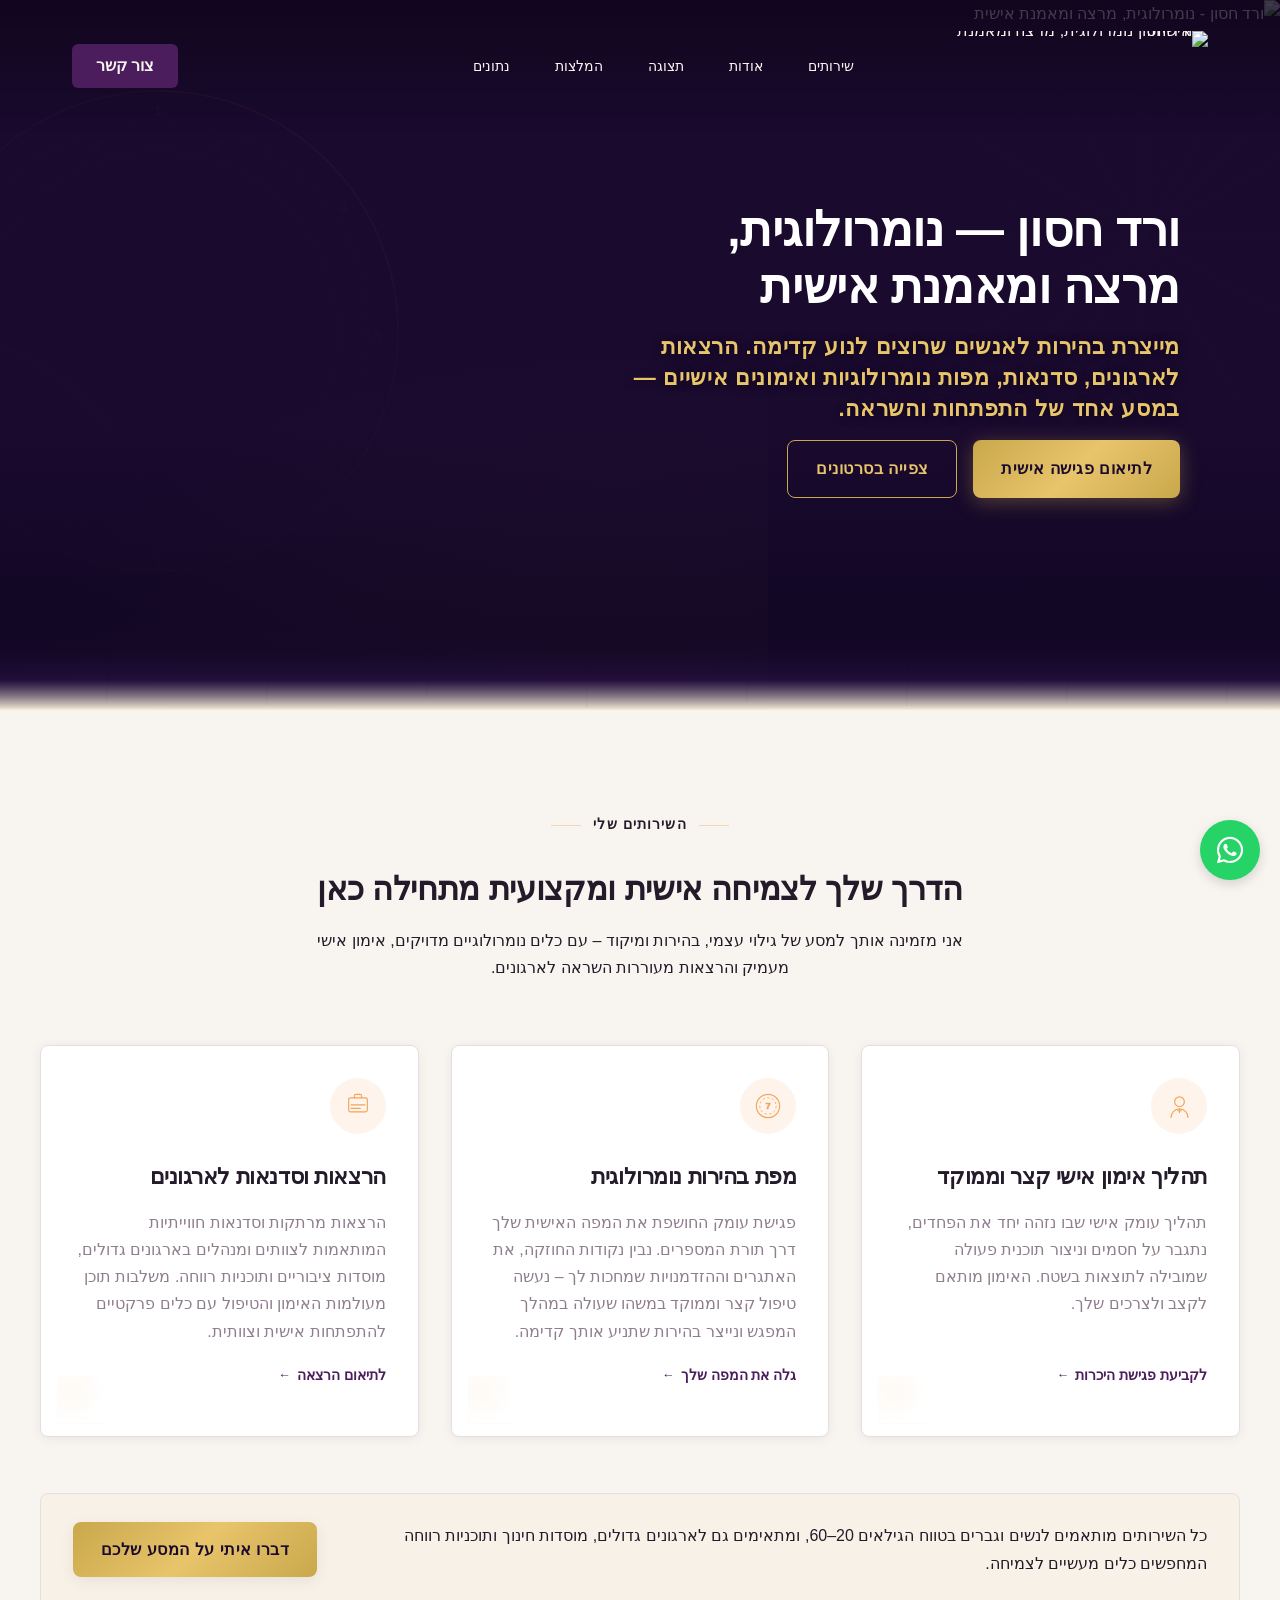
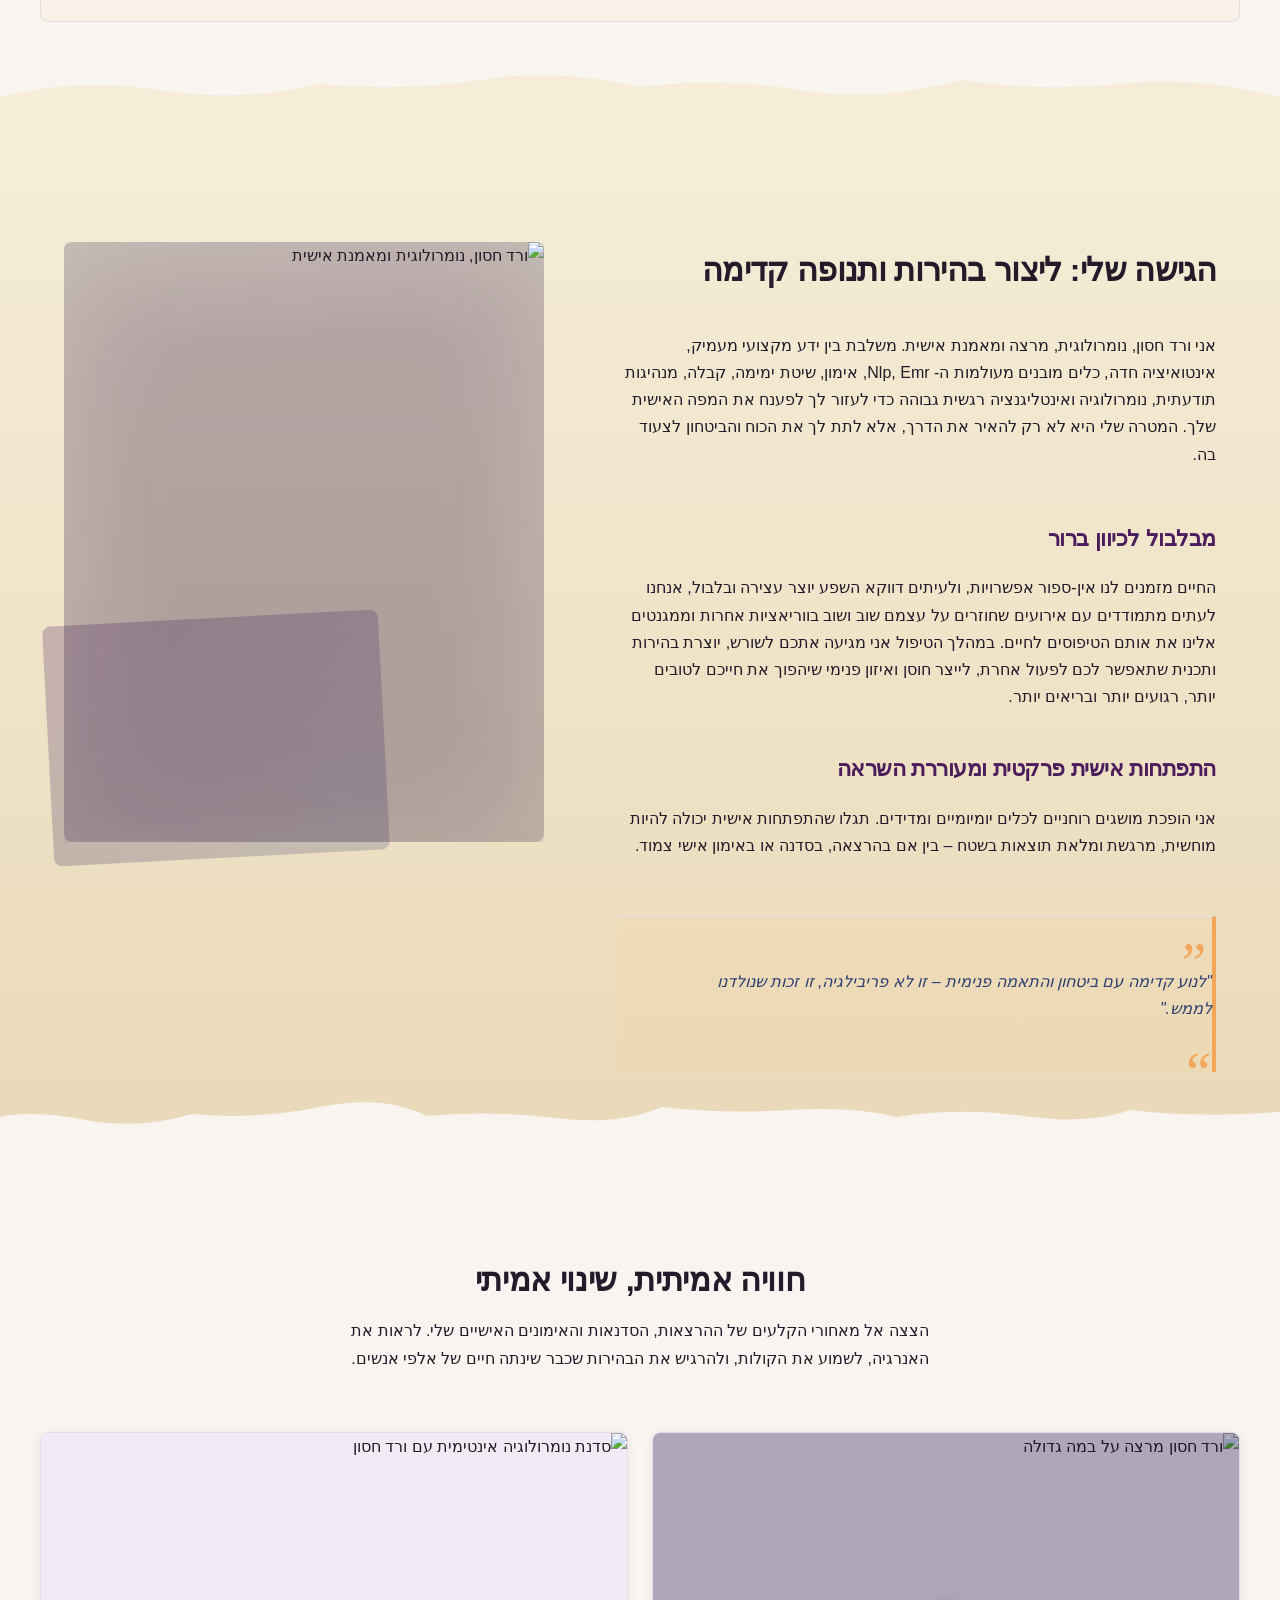
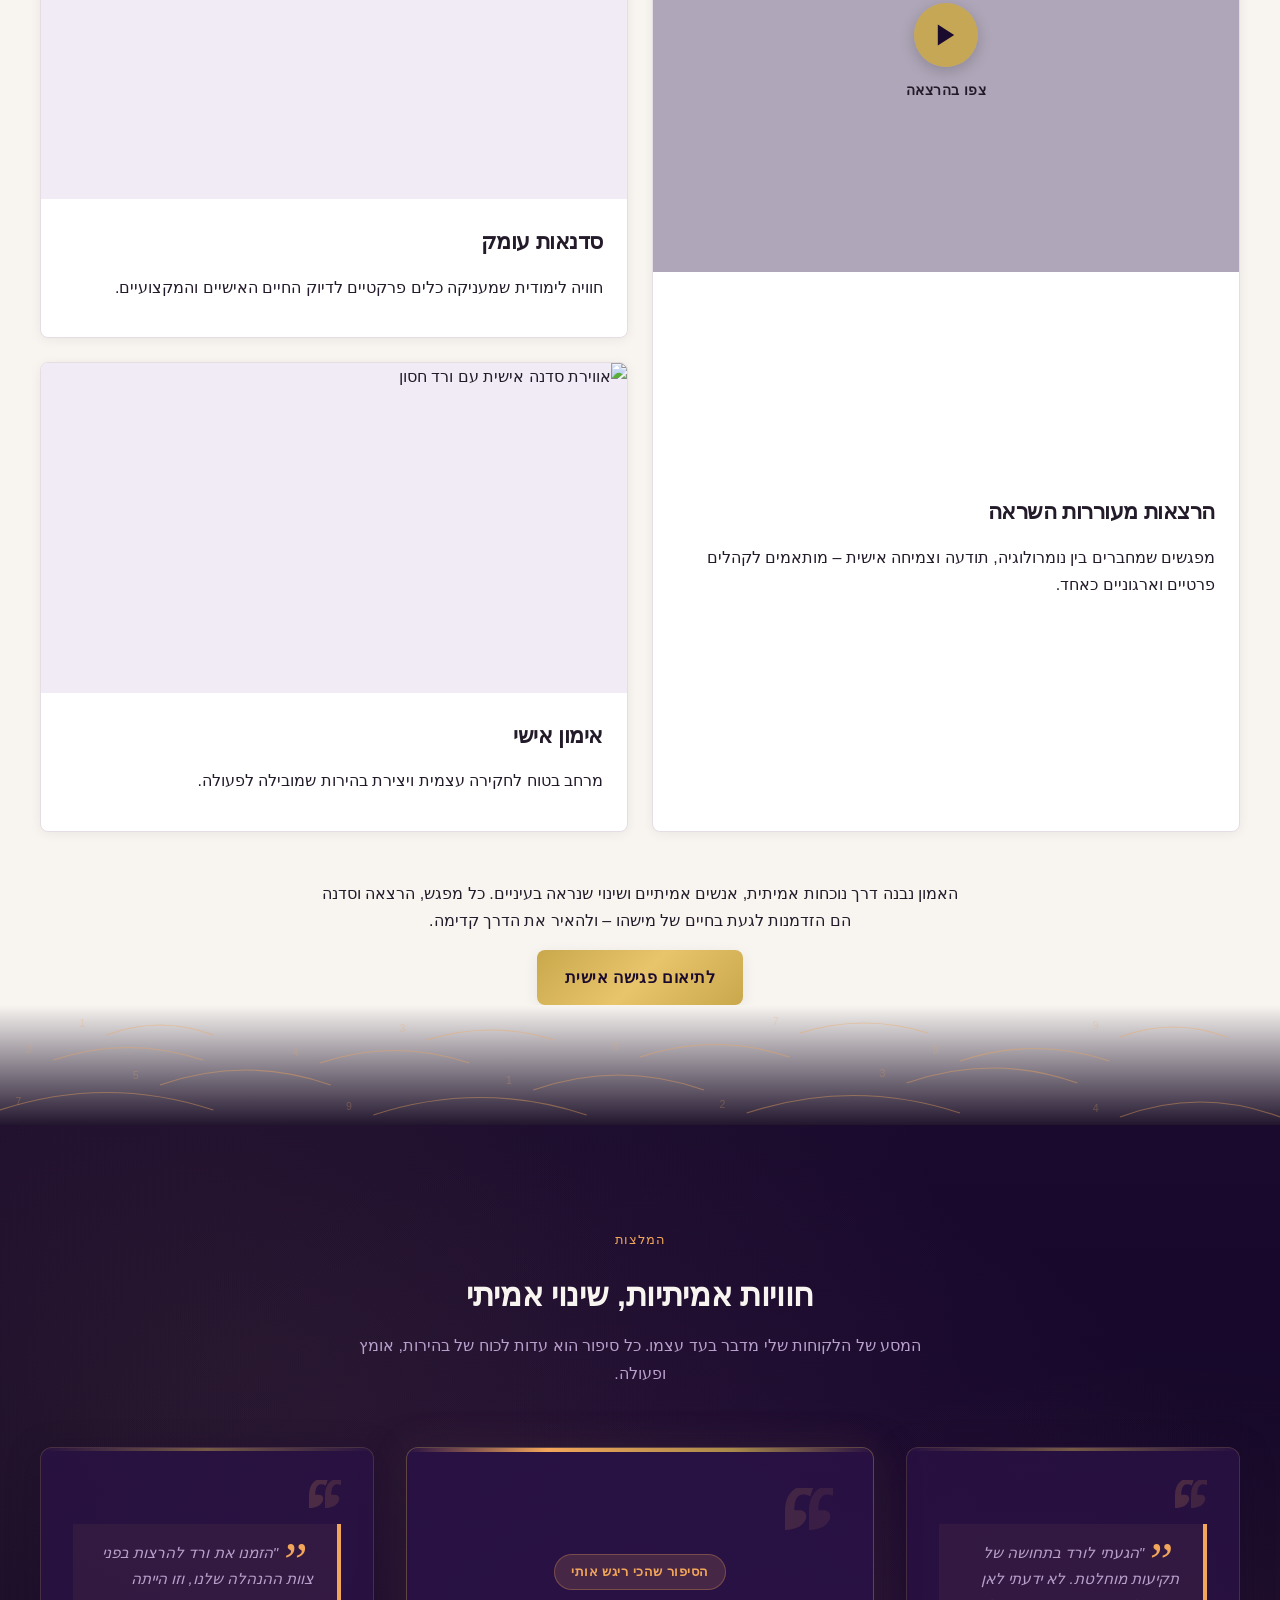
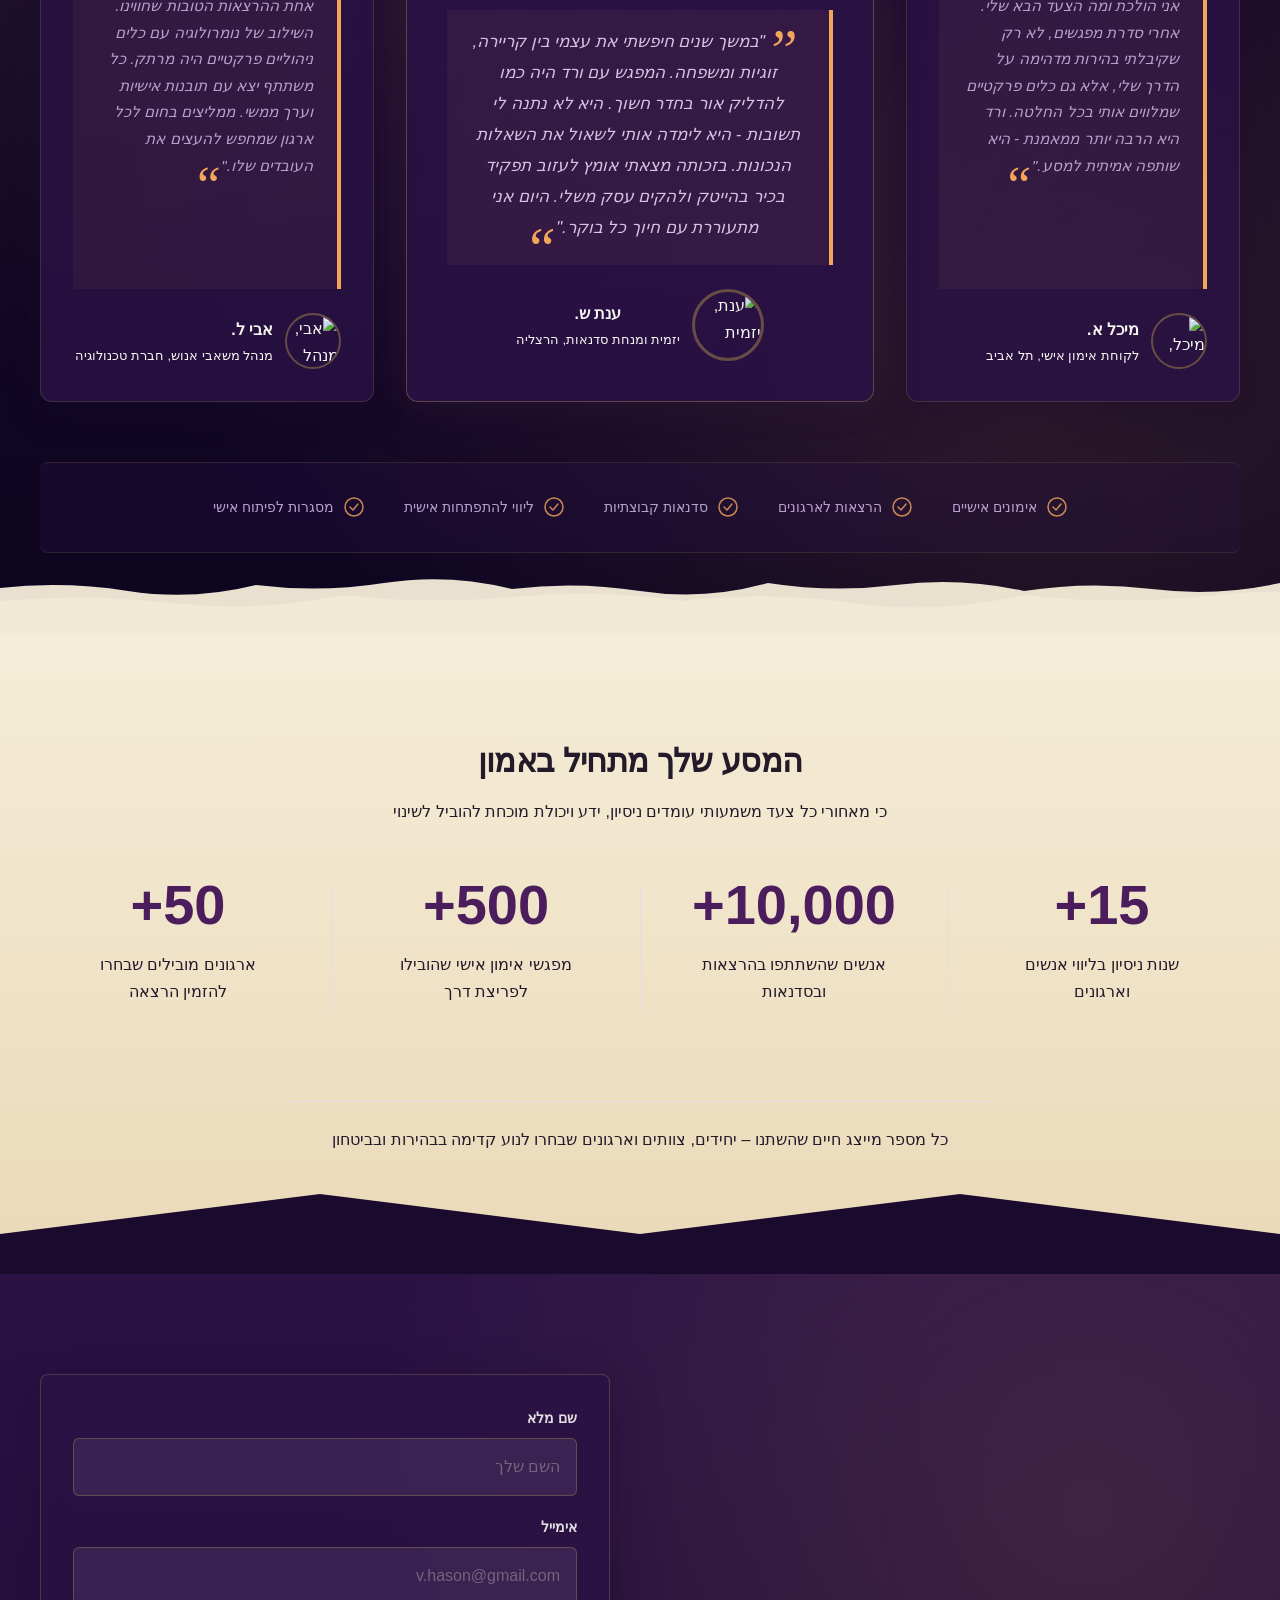
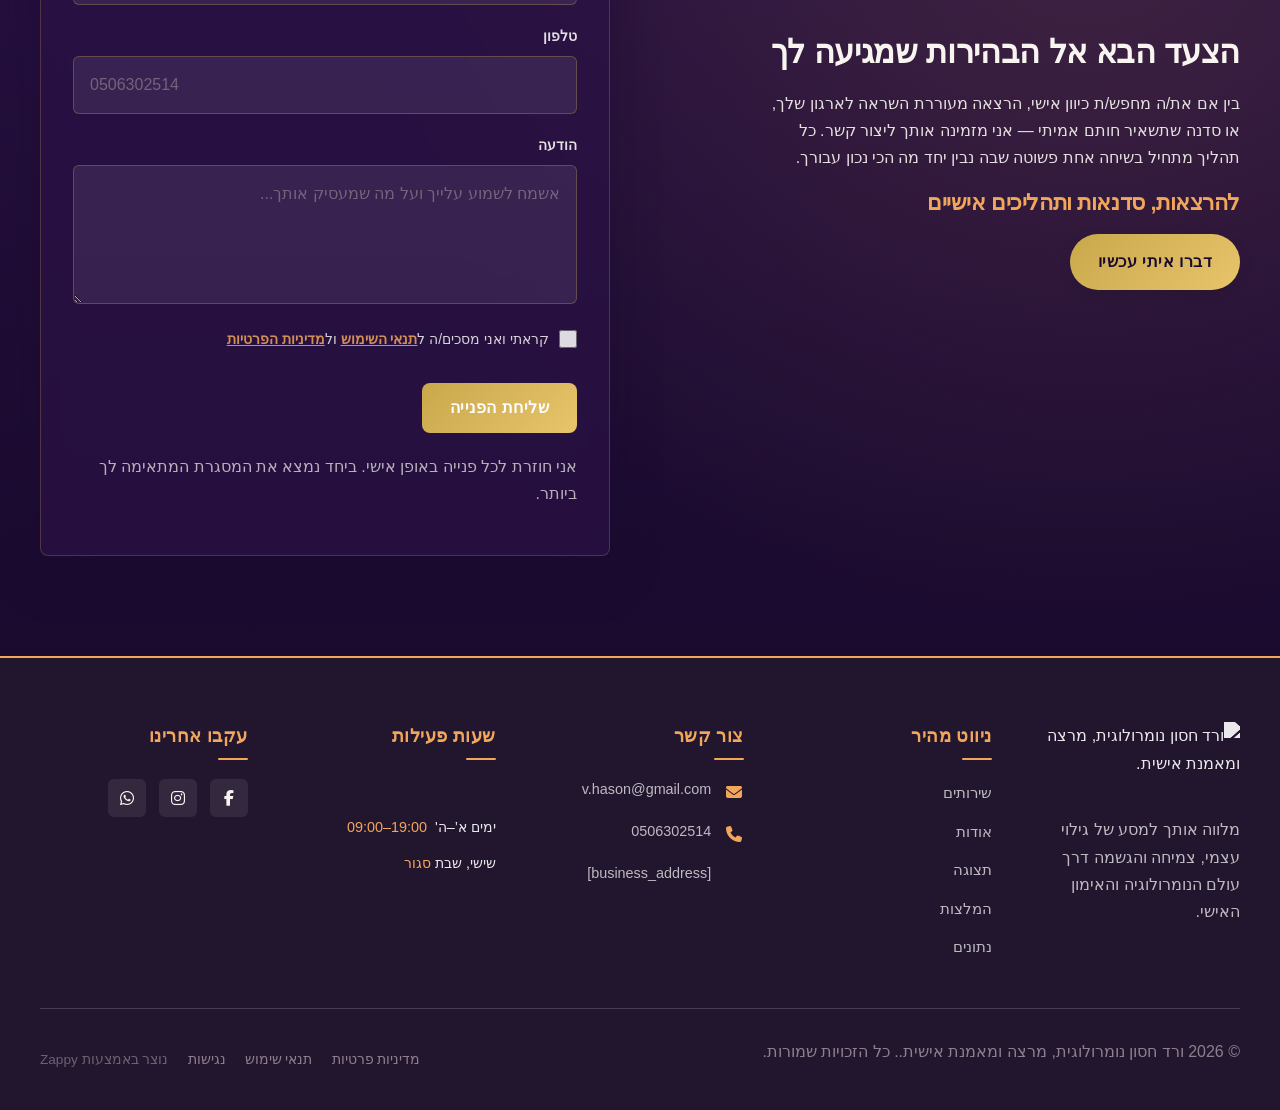
==== commit 783d2968: "Incremental sync: 1 page(s) — resize_section_height" ====
--- a/public/index.html
+++ b/public/index.html
@@ -1 +1 @@
-<!doctype html><html dir="rtl" lang="he"><head><meta charset="UTF-8"><meta content="width=device-width,initial-scale=1" name="viewport"><meta content="index, follow" name="robots"><title>גלי את הייעוד שלך עוד היום — ורד חסון נומרולוגית, מרצה ומאמנת אישית.</title><meta content="מוכנים לפרוץ דרך? ורד חסון, מאמנת אישית מובילה, מזמינה אתכם להרצאות, סדנאות ואימון אישי שיעניקו לכם בהירות וכוח לנוע קדימה. הצטרפו עכשיו!" name="description"><meta content="מאמנים אישיים מובילים, אימון אישי אונליין, נומרולוגיה, הרצאות העצמה, סדנאות התפתחות אישית" name="keywords"><link href="/assets/favicon.ico" rel="icon" type="image/x-icon"><link href="/assets/favicon-16x16.png" rel="icon" type="image/png" sizes="16x16"><link href="/assets/favicon-32x32.png" rel="icon" type="image/png" sizes="32x32"><link href="/assets/favicon-48x48.png" rel="icon" type="image/png" sizes="48x48"><link href="/assets/favicon-192x192.png" rel="icon" type="image/png" sizes="192x192"><link href="/assets/favicon-512x512.png" rel="icon" type="image/png" sizes="512x512"><link href="/assets/apple-touch-icon.png" rel="apple-touch-icon"><script>!function(){"use strict";var t="244a38d6-dc66-4b1b-9776-878dfb1413a5",e="https://api.zappy5.com/api/analytics/track",a=18e5,n=2592e6,o=!0,i=!0,r=!0;var s=function(){var e="zappy_visitor_"+t,a=null;try{if(a=localStorage.getItem(e)){var o=JSON.parse(a),i=Date.now();if(i-o.created<n)return o.lastSeen=i,localStorage.setItem(e,JSON.stringify(o)),o.id}}catch(t){console.warn("Zappy Analytics: LocalStorage not available")}var r="zv_"+Date.now()+"_"+Math.random().toString(36).substr(2,9);try{localStorage.setItem(e,JSON.stringify({id:r,created:Date.now(),lastSeen:Date.now()}))}catch(t){}return r}(),c=function(){var e="zappy_session_"+t,n=null;try{if(n=sessionStorage.getItem(e)){var o=JSON.parse(n),i=Date.now();if(i-o.timestamp<a)return o.timestamp=i,sessionStorage.setItem(e,JSON.stringify(o)),o.id}}catch(t){console.warn("Zappy Analytics: SessionStorage not available")}var r="zs_"+Date.now()+"_"+Math.random().toString(36).substr(2,9);try{sessionStorage.setItem(e,JSON.stringify({id:r,timestamp:Date.now()}))}catch(t){}return r}();function l(a,n){n=n||{};var o={website_id:t,event_type:a,page_path:window.location.pathname,referrer:document.referrer||"direct",visitor_id:s,session_id:c,metadata:n};if(navigator.sendBeacon){var i=new Blob([JSON.stringify(o)],{type:"application/json"});navigator.sendBeacon(e,i)}else fetch(e,{method:"POST",headers:{"Content-Type":"application/json"},body:JSON.stringify(o),keepalive:!0}).catch(function(t){console.warn("Zappy Analytics: Failed to track event",t)})}o&&l("pageview",{title:document.title,url:window.location.href}),i&&document.addEventListener("click",function(t){var e=t.target;if("BUTTON"===e.tagName||e.closest("button")){var a="BUTTON"===e.tagName?e:e.closest("button");l("click",{element:"button",text:a.textContent.trim().substring(0,100),id:a.id||null,class:a.className||null})}else if("A"===e.tagName||e.closest("a")){var n="A"===e.tagName?e:e.closest("a");l("navigation",{element:"link",text:n.textContent.trim().substring(0,100),href:n.href,external:n.hostname!==window.location.hostname})}},!0),r&&document.addEventListener("submit",function(t){var e=t.target;l("form_submit",{form_id:e.id||null,form_name:e.name||null,form_action:e.action||null,form_method:e.method||"GET"})},!0);var d=Date.now();window.addEventListener("beforeunload",function(){l("page_unload",{time_on_page:Math.floor((Date.now()-d)/1e3),page_path:window.location.pathname})}),window.zappyAnalytics={track:l,getVisitorId:function(){return s},getSessionId:function(){return c}}}()</script><meta content="גלי את הייעוד שלך עוד היום — ורד חסון נומרולוגית, מרצה ומאמנת אישית." property="og:title"><meta content="מוכנים לפרוץ דרך? ורד חסון, מאמנת אישית מובילה, מזמינה אתכם להרצאות, סדנאות ואימון אישי שיעניקו לכם בהירות וכוח לנוע קדימה. הצטרפו עכשיו!" property="og:description"><meta content="summary_large_image" name="twitter:card"><meta content="גלי את הייעוד שלך עוד היום — ורד חסון נומרולוגית, מרצה ומאמנת אישית." name="twitter:title"><meta content="מוכנים לפרוץ דרך? ורד חסון, מאמנת אישית מובילה, מזמינה אתכם להרצאות, סדנאות ואימון אישי שיעניקו לכם בהירות וכוח לנוע קדימה. הצטרפו עכשיו!" name="twitter:description"><meta content="website" property="og:type"><meta content="he_IL" property="og:locale"><link href="https://cdnjs.cloudflare.com/ajax/libs/font-awesome/6.4.0/css/all.min.css" rel="stylesheet"><style>.skip-link{position:absolute;top:0;left:0;transform:translateY(-200%);padding:12px 18px;background:var(--bg-dark,#1a1a1a);color:var(--text-light,#fff);font-weight:600;border-radius:0 0 8px 0;z-index:10000}.skip-link:focus{transform:none;outline:2px solid var(--ring,#fff);outline-offset:2px}:focus-visible{outline:2px solid var(--ring,currentColor);outline-offset:3px}</style><link href="/assets/favicon.ico" rel="icon" type="image/x-icon"><link href="/assets/favicon-16x16.png" rel="icon" type="image/png" sizes="16x16"><link href="/assets/favicon-32x32.png" rel="icon" type="image/png" sizes="32x32"><link href="/assets/favicon-48x48.png" rel="icon" type="image/png" sizes="48x48"><link href="/assets/favicon-192x192.png" rel="icon" type="image/png" sizes="192x192"><link href="/assets/favicon-512x512.png" rel="icon" type="image/png" sizes="512x512"><link href="/assets/apple-touch-icon.png" rel="apple-touch-icon"><link href="https://cdn.jsdelivr.net/npm/vanilla-cookieconsent@3/dist/cookieconsent.css" rel="stylesheet"><script src="https://cdn.jsdelivr.net/npm/vanilla-cookieconsent@3/dist/cookieconsent.umd.js"></script><script src="https://cdn.jsdelivr.net/gh/mickidum/acc_toolbar/acctoolbar/acctoolbar.min.js"></script><link href="/styles.css" rel="stylesheet"><script>window.ZAPPY_WEBSITE_ID="244a38d6-dc66-4b1b-9776-878dfb1413a5",window.ZAPPY_API_BASE="https://api.zappy5.com"</script><style id="zappy-dropdown-submenu-styles">#navMenu li:has(.sub-menu),.nav-menu li:has(.sub-menu),.navbar li:has(.sub-menu),nav li:has(.sub-menu){position:relative}#navMenu .sub-menu,.nav-menu .sub-menu,.navbar .sub-menu,nav .sub-menu{display:block!important;position:absolute!important;top:100%;left:0;min-width:220px;background:#fff;border-radius:8px;box-shadow:0 8px 25px rgba(0,0,0,.15);padding:8px 0;opacity:0;visibility:hidden;transform:translateY(10px);transition:all .3s ease;z-index:1000;list-style:none;pointer-events:none}#navMenu li:hover>.sub-menu,.nav-menu li:hover>.sub-menu,.navbar li:hover>.sub-menu,nav li:hover>.sub-menu{opacity:1!important;visibility:visible!important;transform:translateY(0)!important;pointer-events:auto!important}.sub-menu li{list-style:none;margin:0;padding:0}.sub-menu a{display:block!important;padding:10px 16px!important;color:var(--text-dark,#333)!important;font-weight:500;text-decoration:none;white-space:nowrap;transition:background-color .2s}.sub-menu .zappy-nav-child>a{padding-left:28px!important;font-size:.9em!important;opacity:.85!important}[dir=rtl] .sub-menu .zappy-nav-child>a,html[lang=ar] .sub-menu .zappy-nav-child>a,html[lang=he] .sub-menu .zappy-nav-child>a{padding-left:10px!important;padding-right:28px!important}.sub-menu .zappy-nav-parent>a{font-weight:600!important}.sub-menu a:hover{background-color:#f5f5f5}[dir=rtl] .nav-menu .sub-menu,[dir=rtl] .navbar .sub-menu,[dir=rtl] nav .sub-menu,html[lang=ar] .nav-menu .sub-menu,html[lang=ar] .navbar .sub-menu,html[lang=ar] nav .sub-menu,html[lang=he] .nav-menu .sub-menu,html[lang=he] .navbar .sub-menu,html[lang=he] nav .sub-menu{left:auto!important;right:0!important}.sub-menu:empty,.sub-menu:not(:has(li)):not(:has(> a)),.sub-menu:not(:has(li:not(.zappy-hidden-menu-item))):not(:has(> a)){display:none!important;opacity:0!important;visibility:hidden!important;pointer-events:none!important}li:has(.menu-group-title):hover>.sub-menu{opacity:1!important;visibility:visible!important;transform:translateY(0)!important;pointer-events:auto!important}#navMenu>li>.menu-group-title,.nav-menu>li>.menu-group-title{display:inline-block;padding:.5rem 1rem;cursor:default;user-select:none}@media (max-width:768px){#navMenu .sub-menu,.nav-menu .sub-menu,.navbar .sub-menu,nav .sub-menu{position:static!important;transform:none!important;box-shadow:none!important;background:0 0!important;max-height:0;overflow:hidden;opacity:0;visibility:hidden;transition:max-height .3s ease,opacity .3s ease;padding:0!important;border-radius:0!important}#navMenu .sub-menu.mobile-expanded,.nav-menu .sub-menu.mobile-expanded,.navbar .sub-menu.mobile-expanded{max-height:none!important;overflow-y:visible!important;opacity:1!important;visibility:visible!important;padding:8px 0 8px 16px!important}[dir=rtl] .sub-menu.mobile-expanded,html[lang=he] .sub-menu.mobile-expanded{padding:8px 16px 8px 0!important}#navMenu li:hover>.sub-menu,.nav-menu li:hover>.sub-menu,.navbar li:hover>.sub-menu,nav li:hover>.sub-menu{opacity:0;visibility:hidden;pointer-events:none}#navMenu li>.sub-menu.mobile-expanded,.nav-menu li>.sub-menu.mobile-expanded,.navbar li>.sub-menu.mobile-expanded,nav li>.sub-menu.mobile-expanded{opacity:1!important;visibility:visible!important;pointer-events:auto!important}#navMenu li:has(.sub-menu),.nav-menu li:has(.sub-menu),.navbar li:has(.sub-menu),nav li:has(.sub-menu){display:flex!important;flex-wrap:wrap!important;align-items:center!important;position:relative!important;min-height:44px!important}#navMenu li:has(.sub-menu)>a,.nav-menu li:has(.sub-menu)>a,.navbar li:has(.sub-menu)>a,nav li:has(.sub-menu)>a{flex:1!important;min-width:0!important}#navMenu li:has(.sub-menu)>.menu-group-title,.nav-menu li:has(.sub-menu)>.menu-group-title,.navbar li:has(.sub-menu)>.menu-group-title,nav li:has(.sub-menu)>.menu-group-title{flex:1!important;min-width:0!important;padding:0!important;line-height:inherit!important}#navMenu li:has(.sub-menu)>.sub-menu,.nav-menu li:has(.sub-menu)>.sub-menu,.navbar li:has(.sub-menu)>.sub-menu,nav li:has(.sub-menu)>.sub-menu{flex-basis:100%!important;width:100%!important}#navMenu li:has(.sub-menu)>a [class*=arrow],#navMenu li:has(.sub-menu)>a [class*=chevron],.nav-menu li:has(.sub-menu)>a .fa-angle-down,.nav-menu li:has(.sub-menu)>a .fa-chevron-down,.nav-menu li:has(.sub-menu)>a [class*=arrow],.nav-menu li:has(.sub-menu)>a [class*=chevron],nav li:has(.sub-menu)>a [class*=arrow],nav li:has(.sub-menu)>a [class*=chevron]{display:none!important;visibility:hidden!important}.mobile-submenu-toggle{display:flex!important;align-items:center!important;justify-content:center!important;width:44px!important;height:auto!important;background:0 0!important;border:none!important;cursor:pointer!important;color:var(--text-light)!important;position:static!important;flex-shrink:0!important;align-self:stretch!important;z-index:2!important;padding:0!important;margin:0!important}.mobile-submenu-toggle::after{content:''!important;width:0!important;height:0!important;border-left:6px solid transparent!important;border-right:6px solid transparent!important;border-top:7px solid currentColor!important;transition:transform .3s ease!important}.mobile-submenu-toggle.expanded::after{transform:rotate(180deg)!important}.sub-menu a{padding:10px 0!important;display:block!important;color:var(--text-light)!important;white-space:normal!important}.sub-menu .zappy-nav-child>a{padding-left:28px!important;font-size:.9em!important;opacity:.85!important}[dir=rtl] .sub-menu .zappy-nav-child>a,html[lang=ar] .sub-menu .zappy-nav-child>a,html[lang=he] .sub-menu .zappy-nav-child>a{padding-left:0!important;padding-right:28px!important}.sub-menu .zappy-nav-parent>a{font-weight:600!important}#navMenu.active,.nav-menu.active{max-width:100vw!important;overflow-x:hidden!important;box-sizing:border-box!important}.navbar .sub-menu li a,.zappy-products-dropdown .sub-menu a,nav.navbar .sub-menu li a{color:var(--text-light)!important}}@media (min-width:769px){.mobile-submenu-toggle{display:none!important}}</style><style id="zappy-widget-visibility">html[dir=rtl] .whatsapp-float{right:20px!important;left:auto!important}html:not([dir]) .whatsapp-float,html[dir=ltr] .whatsapp-float{left:20px!important;right:auto!important}html[dir=rtl] #mic-access-tool-general-button,html[dir=rtl] #mic-init-access-tool #mic-access-tool-general-button,html[dir=rtl] #mic-init-access-tool .mic-access-tool-general-button,html[dir=rtl] ._access-icon,html[dir=rtl] .mic-access-tool-general-button{left:20px!important;right:auto!important}html:not([dir]) #mic-access-tool-general-button,html:not([dir]) #mic-init-access-tool #mic-access-tool-general-button,html:not([dir]) #mic-init-access-tool .mic-access-tool-general-button,html:not([dir]) ._access-icon,html:not([dir]) .mic-access-tool-general-button,html[dir=ltr] #mic-access-tool-general-button,html[dir=ltr] #mic-init-access-tool #mic-access-tool-general-button,html[dir=ltr] #mic-init-access-tool .mic-access-tool-general-button,html[dir=ltr] ._access-icon,html[dir=ltr] .mic-access-tool-general-button{right:20px!important;left:auto!important}@media (max-width:768px){.whatsapp-float{display:flex!important}}@media (min-width:769px){.whatsapp-float{display:flex!important}}@media (max-width:768px){#mic-access-tool-general-button,#mic-init-access-tool #mic-access-tool-general-button,#mic-init-access-tool .mic-access-tool-general-button,._access-icon,.mic-access-tool-general-button{display:flex!important;visibility:visible!important;opacity:1!important;pointer-events:auto!important}#mic-access-tool-box.opened-mic-access-tool,#mic-init-access-tool #mic-access-tool-box.opened-mic-access-tool,.mic-access-tool-box.opened-mic-access-tool{visibility:visible!important;opacity:1!important;pointer-events:auto!important}}@media (min-width:769px){#mic-access-tool-general-button,#mic-init-access-tool #mic-access-tool-general-button,#mic-init-access-tool .mic-access-tool-general-button,._access-icon,.mic-access-tool-general-button{display:flex!important;visibility:visible!important;opacity:1!important;pointer-events:auto!important}#mic-access-tool-box.opened-mic-access-tool,#mic-init-access-tool #mic-access-tool-box.opened-mic-access-tool,.mic-access-tool-box.opened-mic-access-tool{visibility:visible!important;opacity:1!important;pointer-events:auto!important}}</style></head><body><a href="#main" class="skip-link">דלג לתוכן הראשי</a><nav class="navbar" dir="rtl"><button class="mobile-toggle" aria-label="Menu" id="mobileToggle"><svg viewBox="0 0 24 24" fill="none" height="24" width="24" class="hamburger-icon"><path d="M3 12h18M3 6h18M3 18h18" stroke="currentColor" stroke-width="2" stroke-linecap="round"></path></svg> <svg viewBox="0 0 24 24" fill="none" height="24" width="24" class="close-icon" style="display:none"><path d="M18 6L6 18M6 6l12 12" stroke="currentColor" stroke-width="2" stroke-linecap="round"></path></svg></button> <button class="phone-header-btn" aria-label="Call" data-phone="0506302514"><svg viewBox="0 0 24 24" fill="currentColor" height="20" width="20"><path d="M22 16.92v3a2 2 0 0 1-2.18 2 19.79 19.79 0 0 1-8.63-3.07 19.5 19.5 0 0 1-6-6 19.79 19.79 0 0 1-3.07-8.67A2 2 0 0 1 4.11 2h3a2 2 0 0 1 2 1.72 12.84 12.84 0 0 0 .7 2.81 2 2 0 0 1-.45 2.11L8.09 9.91a16 16 0 0 0 6 6l1.27-1.27a2 2 0 0 1 2.11-.45 12.84 12.84 0 0 0 2.81.7A2 2 0 0 1 22 16.92z"></path></svg></button><div class="nav-container"><div class="nav-right-group"><div class="nav-brand"><a href="/" class="logo-link"><img alt="ורד חסון נומרולוגית, מרצה ומאמנת אישית." src="/assets/site---------image-1.webp" class="logo"></a></div><ul class="nav-menu" id="navMenu"><li><a href="#services">שירותים</a></li><li><a href="#about">אודות</a></li><li><a href="#showcase">תצוגה</a></li><li><a href="#testimonials">המלצות</a></li><li><a href="#stats">נתונים</a></li></ul></div><div class="nav-cta-container"><li class="nav-cta-item"><a href="#contact" class="nav-cta-btn">צור קשר</a></li></div></div></nav><script>window.addEventListener("load",function(){const e=document.querySelector(".navbar, nav, header");if(!e)return void console.log("[Navbar] Navbar element not found");let t=document.getElementById("mobileToggle")||document.querySelector(".mobile-toggle")||document.querySelector(".hamburger")||document.querySelector(".hamburger-menu")||document.querySelector(".menu-toggle")||document.querySelector(".burger-menu")||document.querySelector('[aria-label="Menu"]')||document.querySelector('[aria-label="תפריט"]');const n=document.querySelector(".phone-header-btn"),o=window.getComputedStyle(e);let r=o.backgroundColor;if(console.log("[Navbar] Initial navbar background:",r),"transparent"===r||"rgba(0, 0, 0, 0)"===r||r.startsWith("rgba")&&r.includes(", 0)")){const e=o.backgroundImage;if(e&&"none"!==e)console.log("[Navbar] Navbar has background image/gradient, using dark text"),r="rgb(240, 240, 240)";else{const e=window.getComputedStyle(document.body).backgroundColor;console.log("[Navbar] Navbar transparent, using body background:",e),r=e}}const a=r.match(/\d+/g);if(a&&a.length>=3){const e=(.299*parseInt(a[0])+.587*parseInt(a[1])+.114*parseInt(a[2]))/255;console.log("[Navbar] Mobile button colors preserved from Claude CSS (luminance:",e.toFixed(2)+")");const o=document.createElement("style");o.id="zappy-mobile-nav-fix";document.documentElement.lang;document.documentElement.dir,o.textContent='\n        /* Hide mobile buttons on desktop, show only on mobile */\n        @media (min-width: 769px) {\n          .mobile-toggle,\n          .phone-header-btn {\n            display: none !important;\n          }\n        }\n        \n        /* Show and position mobile buttons correctly on mobile */\n        @media (max-width: 768px) {\n          .navbar,\n          nav.navbar {\n            min-height: 70px !important;\n          }\n\n          .mobile-toggle,\n          .phone-header-btn {\n            position: absolute !important;\n            top: 0 !important;\n            bottom: 0 !important;\n            margin-top: auto !important;\n            margin-bottom: auto !important;\n            transform: none !important;\n            z-index: 1001 !important;\n            display: flex !important;\n            align-items: center !important;\n            justify-content: center !important;\n            width: 36px !important;\n            height: 36px !important;\n            border-radius: 50% !important;\n            border: none !important;\n            cursor: pointer !important;\n            padding: 6px !important;\n            background: none !important;\n            color: var(--nav-text, var(--text-light)) !important;\n            touch-action: manipulation !important;\n            -webkit-tap-highlight-color: transparent !important;\n          }\n\n          html[data-zappy-site-type="ecommerce"] .phone-header-btn,\n          body[data-zappy-site-type="ecommerce"] .phone-header-btn,\n          html[data-zappy-site-type="ecommerce"] header .phone-header-btn,\n          html[data-zappy-site-type="ecommerce"] nav .phone-header-btn {\n            display: none !important;\n            visibility: hidden !important;\n            width: 0 !important;\n            height: 0 !important;\n            min-width: 0 !important;\n            overflow: hidden !important;\n          }\n          \n          /* LTR positioning (default): hamburger LEFT, phone RIGHT */\n          html:not([dir="rtl"]):not([lang="he"]):not([lang="ar"]) .mobile-toggle,\n          html[dir="ltr"] .mobile-toggle {\n            left: 12px !important;\n            right: auto !important;\n          }\n          html:not([dir="rtl"]):not([lang="he"]):not([lang="ar"]) .phone-header-btn,\n          html[dir="ltr"] .phone-header-btn {\n            right: 12px !important;\n            left: auto !important;\n          }\n          \n          /* RTL positioning: hamburger RIGHT, phone LEFT */\n          html[dir="rtl"] .mobile-toggle,\n          html[lang="he"] .mobile-toggle,\n          html[lang="ar"] .mobile-toggle {\n            right: 12px !important;\n            left: auto !important;\n          }\n          html[dir="rtl"] .phone-header-btn,\n          html[lang="he"] .phone-header-btn,\n          html[lang="ar"] .phone-header-btn {\n            left: 12px !important;\n            right: auto !important;\n          }\n          \n          /* CRITICAL: Ensure nav-container has min-height on mobile */\n          /* All children are positioned absolutely/fixed on mobile, so height:auto collapses to 0 */\n          .nav-container {\n            min-height: 70px !important;\n            position: relative !important;\n          }\n          \n          /* Ensure SVG icons are properly sized and inherit color */\n          .mobile-toggle svg,\n          .phone-header-btn svg {\n            width: 24px !important;\n            height: 24px !important;\n            /* Don\'t force display - let JavaScript control hamburger/close toggle */\n          }\n          \n          /* Reset nav-cta-container on mobile - remove desktop box-shadow/padding */\n          /* that creates a visible ghost box when CTA button is hidden */\n          .nav-cta-container {\n            box-shadow: none !important;\n            padding: 0 !important;\n          }\n          \n          /* Hide nav-cta-container entirely on mobile when there\'s no lang-switcher */\n          /* (only the CTA button is inside, and it\'s hidden on mobile) */\n          .nav-cta-container:not(:has(.lang-switcher)) {\n            display: none !important;\n          }\n          \n          /* CRITICAL: Prevent hero image fade gradient from bleeding over headline text */\n          /* The .image-fade-gradient has bottom: -30px (extends below parent) */\n          /* On mobile stacked layout, this overlaps the h1 text below the image */\n          .hero-image-column {\n            overflow: hidden !important;\n          }\n          .image-fade-gradient {\n            bottom: 0 !important;\n          }\n          \n          /* Hide desktop language switcher on mobile - hamburger menu handles it */\n          /* High specificity to override stored CSS */\n          .lang-switcher,\n          .nav-cta-container .lang-switcher,\n          .nav-container .lang-switcher,\n          .navbar .lang-switcher,\n          .navbar .nav-cta-container .lang-switcher {\n            display: none !important;\n          }\n        }\n      ';const r=document.getElementById("zappy-mobile-nav-fix");r&&r.remove(),document.head.appendChild(o),console.log("[Navbar] Critical CSS injected for mobile nav positioning");const i=window.innerWidth<=768;if(t){const e=t.querySelector(".hamburger-icon"),n=t.querySelector(".close-icon");e&&(e.style.setProperty("width","24px","important"),e.style.setProperty("height","24px","important"),e.style.setProperty("display","block","important")),n&&(n.style.setProperty("width","24px","important"),n.style.setProperty("height","24px","important"),n.style.setProperty("display","none","important")),i?(t.style.setProperty("position","absolute","important"),t.style.setProperty("top","0","important"),t.style.setProperty("bottom","0","important"),t.style.setProperty("margin-top","auto","important"),t.style.setProperty("margin-bottom","auto","important"),t.style.setProperty("transform","none","important"),t.style.setProperty("z-index","1001","important"),t.style.removeProperty("left"),t.style.removeProperty("right"),console.log("[Navbar] Mobile toggle positioning applied (mobile viewport)")):(t.style.removeProperty("position"),t.style.removeProperty("top"),t.style.removeProperty("transform"),t.style.removeProperty("z-index"),t.style.removeProperty("left"),t.style.removeProperty("right"),console.log("[Navbar] Desktop viewport - cleared mobile toggle inline positioning"))}if(n){const e=n.querySelector("svg");e&&(e.style.width="24px",e.style.height="24px",e.setAttribute("width","24"),e.setAttribute("height","24")),i?(n.style.setProperty("position","absolute","important"),n.style.setProperty("top","0","important"),n.style.setProperty("bottom","0","important"),n.style.setProperty("margin-top","auto","important"),n.style.setProperty("margin-bottom","auto","important"),n.style.setProperty("transform","none","important"),n.style.setProperty("z-index","1001","important"),n.style.removeProperty("left"),n.style.removeProperty("right"),console.log("[Navbar] Phone button positioning applied (mobile viewport)")):(n.style.removeProperty("position"),n.style.removeProperty("top"),n.style.removeProperty("transform"),n.style.removeProperty("z-index"),n.style.removeProperty("left"),n.style.removeProperty("right"),console.log("[Navbar] Desktop viewport - cleared phone button inline positioning"))}}else console.log("[Navbar] Could not parse background color:",r);t=document.getElementById("mobileToggle")||document.querySelector(".mobile-toggle")||document.querySelector(".hamburger")||document.querySelector(".hamburger-menu")||document.querySelector(".menu-toggle")||document.querySelector(".burger-menu")||document.querySelector('[aria-label="Menu"]')||document.querySelector('[aria-label="תפריט"]');const i=document.getElementById("navMenu")||document.querySelector(".nav-menu")||document.querySelector(".nav-links")||document.querySelector("nav ul:not(.submenu)");if(!t||!i)return void console.log("[Navbar] Mobile toggle or menu not found:",{toggle:!!t,menu:!!i});i.id||(i.id="navMenu"),console.log("[Navbar] Initializing mobile menu...");const l=t.cloneNode(!0);t.parentNode.replaceChild(l,t);var s=0;function p(e){var t=Date.now();t-s<300||(s=t,function(e){e.preventDefault(),e.stopPropagation();const t=l.querySelector(".hamburger-icon"),n=l.querySelector(".close-icon");i.classList.contains("active")?(i.classList.remove("active"),t&&t.style.setProperty("display","block","important"),n&&n.style.setProperty("display","none","important"),document.body.style.overflow="",console.log("[Navbar] Menu closed")):(i.classList.add("active"),t&&t.style.setProperty("display","none","important"),n&&n.style.setProperty("display","block","important"),document.body.style.overflow="hidden",console.log("[Navbar] Menu opened"))}(e))}l.addEventListener("click",p),l.addEventListener("touchend",p),i.querySelectorAll("a").forEach(function(e){e.addEventListener("click",function(){if("#"===this.getAttribute("href"))return;const e=l.querySelector(".hamburger-icon"),t=l.querySelector(".close-icon");i.classList.remove("active"),e&&e.style.setProperty("display","block","important"),t&&t.style.setProperty("display","none","important"),document.body.style.overflow="",console.log("[Navbar] Menu closed (link clicked)")})});var m=i.querySelectorAll(".dropdown-toggle");m.forEach(function(e){e.addEventListener("click",function(e){e.preventDefault(),e.stopPropagation();var t=this.closest(".nav-dropdown");t&&(t.parentNode.querySelectorAll(".nav-dropdown.open").forEach(function(e){e!==t&&e.classList.remove("open")}),t.classList.toggle("open"),console.log("[Navbar] Dropdown toggled:",t.classList.contains("open")?"open":"closed"))})}),document.addEventListener("click",function(e){e.target.closest(".nav-dropdown")||document.querySelectorAll(".nav-dropdown.open").forEach(function(e){e.classList.remove("open")})}),console.log("[Navbar] Dropdown handlers initialized for "+m.length+" dropdowns"),n&&n.addEventListener("click",function(){const e=document.querySelectorAll('a[href^="tel:"]'),t=e.length>0?e[0].getAttribute("href").replace("tel:",""):"0506302514";window.location.href="tel:"+t,console.log("[Navbar] Phone button clicked")}),console.log("[Navbar] Mobile menu initialized successfully")})</script><main id="main"><section class="index-hero-section" data-band-index="0" data-layout-spec="דף הבית-hero" id="hero" data-hero-type="fullscreen-scrim"><div class="index-hero-section-bg" id="zappy-section-1"><div style="position:absolute !important;top:0px !important;left:0px !important;width:100% !important;height:100% !important;max-width:none !important;margin-left:0px !important;margin-right:0px !important;display:block !important;z-index:1 !important;overflow:hidden !important" data-element-id="img-1781361944256-h4cjml98i" data-element-type="image" data-zappy-wrapper-margins-applied="true" data-zappy-zoom-clip="true" data-zappy-zoom-wrapper="true" data-zappy-zoom-wrapper-align="center" data-zappy-zoom-wrapper-height="645px" data-zappy-zoom-wrapper-width="1541px" data-zappy-zoom-wrapper-width-mode="full"><img alt="ורד חסון - נומרולוגית, מרצה ומאמנת אישית" src="/assets/site-index-hero-image-1-sharpen-sharpen-1781362915396-toc0el.webp?v=1781362917533" data-context="A refined, cinematic portrait-oriented coaching atmosphere. A confident, elegant woman in her 40s with a warm, knowing smile, softly lit by a golden-apricot glow against a deep plum-indigo backdrop. Subtle numerology-inspired geometric line motifs (circular arcs, radiating lines) faintly visible in the background. The right side of the image has deeper shadows, creating a natural dark area for overlay text. Depth of field blurs the background slightly, drawing focus to the subject. Mood: inspirational, trustworthy, premium, transformative." data-placeholder="index-hero-image-1" height="800" width="1200" class="index-hero-section-bg-img" data-element-id="img-1781361944256-h4cjml98i" data-element-type="image" data-zappy-object-position="44% 0%" data-zappy-original-height="645" data-zappy-original-width="1541" data-zappy-zoom="1" style="object-position:44% 0% !important;position:absolute !important;margin:0px !important;left:0% !important;top:0% !important;width:100% !important;height:100% !important;max-width:none !important;max-height:none !important;display:block !important;object-fit:cover !important" data-hero-background="true" data-hero-bg="true" fetchpriority="high"></div></div><div class="index-hero-section-scrim" id="zappy-section-2" aria-hidden="true"></div><div class="index-hero-section-decorations" id="zappy-section-3" aria-hidden="true"><svg viewBox="0 0 520 520" xmlns="http://www.w3.org/2000/svg" class="index-hero-section-deco-ring"><circle cx="260" cy="260" r="240" stroke="#C9A84C" stroke-width="1.5" fill="none" opacity="0.12"></circle><circle cx="260" cy="260" r="210" stroke="#C9A84C" stroke-width="0.8" fill="none" opacity="0.08" stroke-dasharray="8 12"></circle><circle cx="260" cy="260" r="180" stroke="#C9A84C" stroke-width="0.5" fill="none" opacity="0.06"></circle><path d="M 260 20 A 240 240 0 0 1 500 260" fill="none" opacity="0.1" stroke="#C9A84C" stroke-width="1"></path><path d="M 20 260 A 240 240 0 0 1 260 500" fill="none" opacity="0.1" stroke="#C9A84C" stroke-width="1"></path><text x="260" y="45" text-anchor="middle" fill="#C9A84C" font-family="serif" font-size="14" opacity="0.15">1</text><text x="445" y="140" text-anchor="middle" fill="#C9A84C" font-family="serif" font-size="14" opacity="0.15">3</text><text x="480" y="270" text-anchor="middle" fill="#C9A84C" font-family="serif" font-size="14" opacity="0.15">5</text><text x="445" y="400" text-anchor="middle" fill="#C9A84C" font-family="serif" font-size="14" opacity="0.15">7</text><text x="260" y="495" text-anchor="middle" fill="#C9A84C" font-family="serif" font-size="14" opacity="0.15">9</text><text x="75" y="400" text-anchor="middle" fill="#C9A84C" font-family="serif" font-size="14" opacity="0.15">11</text><text x="40" y="270" text-anchor="middle" fill="#C9A84C" font-family="serif" font-size="14" opacity="0.15">2</text><text x="75" y="140" text-anchor="middle" fill="#C9A84C" font-family="serif" font-size="14" opacity="0.15">4</text><text x="200" y="80" text-anchor="middle" fill="#C9A84C" font-family="serif" font-size="12" opacity="0.1">6</text><text x="320" y="80" text-anchor="middle" fill="#C9A84C" font-family="serif" font-size="12" opacity="0.1">8</text></svg> <svg viewBox="0 0 400 400" xmlns="http://www.w3.org/2000/svg" class="index-hero-section-deco-starburst"><g opacity="0.08" transform="translate(200, 200)"><line x1="0" x2="0" y1="0" y2="-190" stroke="#C9A84C" stroke-width="0.8"></line><line x1="0" x2="95" y1="0" y2="-165" stroke="#C9A84C" stroke-width="0.5"></line><line x1="0" x2="165" y1="0" y2="-95" stroke="#C9A84C" stroke-width="0.5"></line><line x1="0" x2="190" y1="0" y2="0" stroke="#C9A84C" stroke-width="0.5"></line><line x1="0" x2="165" y1="0" y2="95" stroke="#C9A84C" stroke-width="0.5"></line><line x1="0" x2="95" y1="0" y2="165" stroke="#C9A84C" stroke-width="0.5"></line><line x1="0" x2="0" y1="0" y2="190" stroke="#C9A84C" stroke-width="0.5"></line><line x1="0" x2="-95" y1="0" y2="165" stroke="#C9A84C" stroke-width="0.5"></line><line x1="0" x2="-165" y1="0" y2="95" stroke="#C9A84C" stroke-width="0.5"></line><line x1="0" x2="-190" y1="0" y2="0" stroke="#C9A84C" stroke-width="0.5"></line><line x1="0" x2="-165" y1="0" y2="-95" stroke="#C9A84C" stroke-width="0.5"></line><line x1="0" x2="-95" y1="0" y2="-165" stroke="#C9A84C" stroke-width="0.5"></line><line x1="0" x2="47" y1="0" y2="-184" stroke="#C9A84C" stroke-width="0.3"></line><line x1="0" x2="134" y1="0" y2="-134" stroke="#C9A84C" stroke-width="0.3"></line><line x1="0" x2="184" y1="0" y2="-47" stroke="#C9A84C" stroke-width="0.3"></line><line x1="0" x2="184" y1="0" y2="47" stroke="#C9A84C" stroke-width="0.3"></line><line x1="0" x2="134" y1="0" y2="134" stroke="#C9A84C" stroke-width="0.3"></line><line x1="0" x2="47" y1="0" y2="184" stroke="#C9A84C" stroke-width="0.3"></line><line x1="0" x2="-47" y1="0" y2="184" stroke="#C9A84C" stroke-width="0.3"></line><line x1="0" x2="-134" y1="0" y2="134" stroke="#C9A84C" stroke-width="0.3"></line><line x1="0" x2="-184" y1="0" y2="47" stroke="#C9A84C" stroke-width="0.3"></line><line x1="0" x2="-184" y1="0" y2="-47" stroke="#C9A84C" stroke-width="0.3"></line><line x1="0" x2="-134" y1="0" y2="-134" stroke="#C9A84C" stroke-width="0.3"></line><line x1="0" x2="-47" y1="0" y2="-184" stroke="#C9A84C" stroke-width="0.3"></line></g></svg><div class="index-hero-section-deco-glow" id="zappy-section-4" aria-hidden="true"></div></div><div class="index-hero-section-overlay" id="zappy-section-5"><div class="index-hero-section-content" id="zappy-section-6"><h1 class="index-hero-section-headline">ורד חסון — נומרולוגית,<br>מרצה ומאמנת אישית</h1><h3 class="index-hero-section-subtitle">מייצרת בהירות לאנשים שרוצים לנוע קדימה. הרצאות לארגונים, סדנאות, מפות נומרולוגיות ואימונים אישיים — במסע אחד של התפתחות והשראה.</h3><div class="index-hero-section-ctas" id="zappy-section-7"><a href="#contact" class="index-hero-section-btn index-hero-section-btn-primary" data-element-id="btn-1781361944244-0ebelbwrl" data-element-type="button" data-native-element="true">לתיאום פגישה אישית </a><a href="#services" class="index-hero-section-btn index-hero-section-btn-secondary" data-element-id="btn-1781361944244-q2zbny3z2" data-element-type="button" data-native-element="true">צפייה בסרטונים</a></div></div></div><div class="index-hero-section-divider-wrapper" id="zappy-section-8" aria-hidden="true"><svg viewBox="0 0 1200 100" xmlns="http://www.w3.org/2000/svg" preserveAspectRatio="none" aria-hidden="true" data-no-icon-edit="true"><defs><linearGradient id="index-hero-mist" x1="0" x2="0" y1="0" y2="1"><stop offset="0%" stop-color="#1A0A2E" stop-opacity="0"></stop><stop offset="40%" stop-color="#1A0A2E" stop-opacity="0.3"></stop><stop offset="70%" stop-color="#2A1245" stop-opacity="0.7"></stop><stop offset="100%" stop-color="#F5EDD8" stop-opacity="1"></stop></linearGradient></defs><rect height="100" width="1200" x="0" y="0" fill="url(#index-hero-mist)"></rect><g opacity="0.06" stroke="#1A0A2E" stroke-width="0.8"><line x1="100" x2="100" y1="30" y2="90"></line><line x1="250" x2="250" y1="45" y2="95"></line><line x1="400" x2="400" y1="25" y2="88"></line><line x1="550" x2="550" y1="50" y2="98"></line><line x1="700" x2="700" y1="35" y2="92"></line><line x1="850" x2="850" y1="48" y2="96"></line><line x1="1000" x2="1000" y1="28" y2="90"></line><line x1="1150" x2="1150" y1="42" y2="94"></line></g><g opacity="0.04" fill="#1A0A2E" font-family="serif" font-size="10"><text x="100" y="22" text-anchor="middle">1</text><text x="250" y="37" text-anchor="middle">3</text><text x="400" y="17" text-anchor="middle">5</text><text x="550" y="42" text-anchor="middle">7</text><text x="700" y="27" text-anchor="middle">9</text><text x="850" y="40" text-anchor="middle">11</text><text x="1000" y="20" text-anchor="middle">2</text><text x="1150" y="34" text-anchor="middle">4</text></g></svg></div></section><section class="index-services-section" data-band-index="1" data-layout-spec="דף הבית-services" id="services"><div class="services-container"><div class="services-intro"><p><span class="services-label" style="color:rgb(36, 27, 42) !important">השירותים שלי</span></p><h2 class="services-heading">הדרך שלך לצמיחה אישית ומקצועית מתחילה כאן</h2><p class="services-subtitle" style="color:rgb(36, 27, 42) !important">אני מזמינה אותך למסע של גילוי עצמי, בהירות ומיקוד – עם כלים נומרולוגיים מדויקים, אימון אישי מעמיק והרצאות מעוררות השראה לארגונים.</p></div><div class="services-grid zappy-preserve-css-grid" id="zappy-auto-grid-1781364068480-eu0z84" data-original-gap="32px" data-original-item-width="379" data-zappy-auto-grid="true" data-zappy-explicit-columns="true" style="--zappy-grid-cols:repeat(3, minmax(0, 1fr));grid-template-columns:repeat(3, minmax(0, 1fr));display:grid;align-items:stretch !important"><article class="service-card" id="zappy-section-10" data-grid-item-index="0"><div class="card-corner-decoration" aria-hidden="true"></div><div class="card-icon-wrapper"><svg viewBox="0 0 48 48" xmlns="http://www.w3.org/2000/svg" data-element-type="icon" data-icon-type="svg" fill="none" height="29" width="29" class="card-icon" data-element-id="zappy-temp-icon-1781364151310-kpdjo24g1" data-size-adjusted="true" style="width:29px !important;height:29px !important;color:rgb(242, 166, 90)"><circle cx="24" cy="16" r="8" stroke="currentColor" stroke-width="2" stroke-linecap="round"></circle><path d="M10 42c0-8 6.3-14 14-14s14 6 14 14" stroke="currentColor" stroke-width="2" stroke-linecap="round"></path><path d="M24 28v6M21 31h6" stroke="currentColor" stroke-width="2" stroke-linecap="round"></path></svg></div><h3 class="card-title">תהליך אימון אישי קצר וממוקד</h3><p class="card-description">תהליך עומק אישי שבו נזהה יחד את הפחדים, נתגבר על חסמים וניצור תוכנית פעולה שמובילה לתוצאות בשטח. האימון מותאם לקצב ולצרכים שלך.</p><p><a href="#contact" class="card-link">לקביעת פגישת היכרות <span class="link-arrow">←</span></a></p></article><article class="service-card" id="zappy-section-11" data-grid-item-index="1"><div class="card-corner-decoration" aria-hidden="true"></div><div class="card-icon-wrapper"><svg viewBox="0 0 48 48" xmlns="http://www.w3.org/2000/svg" data-element-type="icon" data-icon-type="svg" fill="none" class="card-icon"><circle cx="24" cy="24" r="20" stroke="currentColor" stroke-width="2"></circle><circle cx="24" cy="24" r="14" stroke="currentColor" stroke-width="1.5" stroke-dasharray="4 4"></circle><text x="24" y="29" text-anchor="middle" fill="currentColor" font-family="serif" font-size="16" font-weight="700">7</text></svg></div><h3 class="card-title">מפת בהירות נומרולוגית</h3><p class="card-description">פגישת עומק החושפת את המפה האישית שלך דרך תורת המספרים. נבין נקודות החוזקה, את האתגרים וההזדמנויות שמחכות לך – נעשה טיפול קצר וממוקד במשהו שעולה במהלך המפגש ונייצר בהירות שתניע אותך קדימה.</p><p><a href="#contact" class="card-link">גלה את המפה שלך <span class="link-arrow">←</span></a></p></article><article class="service-card" id="zappy-section-12" data-grid-item-index="2"><div class="card-corner-decoration" aria-hidden="true"></div><div class="card-icon-wrapper"><svg viewBox="0 0 48 48" xmlns="http://www.w3.org/2000/svg" data-element-type="icon" data-icon-type="svg" fill="none" class="card-icon"><rect height="24" width="32" x="8" y="10" rx="3" stroke="currentColor" stroke-width="2"></rect><path d="M18 10V6a2 2 0 012-2h8a2 2 0 012 2v4" stroke="currentColor" stroke-width="2" stroke-linecap="round"></path><path d="M12 22h24M12 28h16" stroke="currentColor" stroke-width="2" stroke-linecap="round"></path></svg></div><h3 class="card-title">הרצאות וסדנאות לארגונים</h3><p class="card-description">הרצאות מרתקות וסדנאות חווייתיות המותאמות לצוותים ומנהלים בארגונים גדולים, מוסדות ציבוריים ותוכניות רווחה. משלבות תוכן מעולמות האימון והטיפול עם כלים פרקטיים להתפתחות אישית וצוותית.</p><p><a href="#contact" class="card-link">לתיאום הרצאה <span class="link-arrow">←</span></a></p></article></div><div class="services-cta-row"><p class="cta-text" style="color:rgb(36, 27, 42) !important">כל השירותים מותאמים לנשים וגברים בטווח הגילאים 20–60, ומתאימים גם לארגונים גדולים, מוסדות חינוך ותוכניות רווחה המחפשים כלים מעשיים לצמיחה.</p><p><a href="#contact" class="btn-primary" data-element-id="btn-1781364068303-k8vsffq3w" data-element-type="button" data-native-element="true">דברו איתי על המסע שלכם</a></p></div></div><div class="services-divider-wrapper" aria-hidden="true" data-no-icon-edit="true"><svg viewBox="0 0 1200 100" xmlns="http://www.w3.org/2000/svg" preserveAspectRatio="none"><path d="M0,100 L0,55 Q75,35 150,48 T300,42 Q375,50 450,38 T600,45 Q675,35 750,48 T900,38 Q975,50 1050,42 T1200,55 L1200,100 Z" fill="#F5EDD8"></path><path d="M0,100 L0,65 Q100,45 200,58 T400,50 Q500,62 600,48 T800,55 Q900,42 1000,58 T1200,65 L1200,100 Z" fill="#F5EDD8" opacity="0.15"></path></svg></div></section><section class="index-about-section" data-band-index="2" data-layout-spec="דף הבית-about" id="about"><div class="index-about-section__container" id="zappy-section-14"><div class="index-about-section__content" id="zappy-section-15"><h2 class="index-about-section__heading">הגישה שלי: ליצור בהירות ותנופה קדימה</h2><p class="index-about-section__intro">אני ורד חסון, נומרולוגית, מרצה ומאמנת אישית. משלבת בין ידע מקצועי מעמיק, אינטואיציה חדה, כלים מובנים מעולמות ה- Nlp, Emr, אימון, שיטת ימימה, קבלה, מנהיגות תודעתית, נומרולוגיה ואינטליגנציה רגשית גבוהה כדי לעזור לך לפענח את המפה האישית שלך. המטרה שלי היא לא רק להאיר את הדרך, אלא לתת לך את הכוח והביטחון לצעוד בה.</p><div class="index-about-section__sub-points" id="zappy-section-16"><div class="index-about-section__sub-point" id="zappy-section-17" data-grid-item-index="0"><h3 class="index-about-section__sub-heading">מבלבול לכיוון ברור</h3><p>החיים מזמנים לנו אין-ספור אפשרויות, ולעיתים דווקא השפע יוצר עצירה ובלבול, אנחנו לעתים מתמודדים עם אירועים שחוזרים על עצמם שוב ושוב בווריאציות אחרות וממגנטים אלינו את אותם הטיפוסים לחיים. במהלך הטיפול אני מגיעה אתכם לשורש, יוצרת בהירות ותכנית שתאפשר לכם לפעול אחרת, לייצר חוסן ואיזון פנימי שיהפוך את חייכם לטובים יותר, רגועים יותר ובריאים יותר.&nbsp;</p></div><div class="index-about-section__sub-point" id="zappy-section-18" data-grid-item-index="1"><h3 class="index-about-section__sub-heading">התפתחות אישית פרקטית ומעוררת השראה</h3><p>אני הופכת מושגים רוחניים לכלים יומיומיים ומדידים. תגלו שהתפתחות אישית יכולה להיות מוחשית, מרגשת ומלאת תוצאות בשטח – בין אם בהרצאה, בסדנה או באימון אישי צמוד.</p></div></div><blockquote class="index-about-section__quote"><p>"לנוע קדימה עם ביטחון והתאמה פנימית – זו לא פריבילגיה, זו זכות שנולדנו לממש."</p></blockquote></div><div class="index-about-section__imagery" id="zappy-section-19"><div class="index-about-section__image-wrapper" id="zappy-section-20"><a href="#hero" target="_blank" data-zappy-click-action="link" rel="noopener noreferrer" style="text-decoration:none;color:inherit;display:contents"><div style="cursor:pointer;position:relative !important;overflow:hidden !important;width:480px !important;max-width:100% !important;margin-left:auto !important;margin-right:auto !important;height:600px !important;display:block !important;padding-bottom:0px !important" data-element-id="img-1781361944256-fak9kx1ef" data-element-type="image" data-zappy-wrapper-margins-applied="true" data-zappy-zoom-clip="true" data-zappy-zoom-wrapper="true" data-zappy-zoom-wrapper-align="center" data-zappy-zoom-wrapper-height="600px" data-zappy-zoom-wrapper-width="480px" data-zappy-zoom-wrapper-width-mode="px" data-zappy-click-action="link"><img alt="ורד חסון, נומרולוגית ומאמנת אישית" src="/assets/site-index-service-image-1-sharpen-sharpen-1781363050803-ek5u4d.webp?v=1781363052721" data-context="Professional portrait of Vered Hasson, a warm and confident numerologist and personal coach, dressed elegantly in earthy tones, with soft gradient lighting and subtle grain texture. Background hints at abstract numerology symbols." data-placeholder="index-about-image-1" height="750" width="600" decoding="async" class="index-about-section__portrait" data-element-id="img-1781361944256-fak9kx1ef" data-element-type="image" data-zappy-click-action="link" data-zappy-object-position="50% 50%" data-zappy-original-height="600" data-zappy-original-width="480" data-zappy-zoom="0.9" style="display:block !important;object-position:50% 50% !important;margin:0px !important;position:absolute !important;left:0px !important;top:0px !important;width:100% !important;height:100% !important;max-width:100% !important;max-height:none !important;object-fit:cover !important"></div></a><div class="index-about-section__backplate" id="zappy-section-21" aria-hidden="true"></div></div></div></div><div class="index-about-section__divider-wrapper" id="zappy-section-22" aria-hidden="true"><svg viewBox="0 0 1200 80" xmlns="http://www.w3.org/2000/svg" preserveAspectRatio="none" aria-hidden="true" data-no-icon-edit="true"><defs><linearGradient id="index-about-divider-grad" x1="0%" x2="100%" y1="0%" y2="0%"><stop offset="0%" stop-color="#2C3E73" stop-opacity="0.15"></stop><stop offset="50%" stop-color="#4B1D5C" stop-opacity="0.3"></stop><stop offset="100%" stop-color="#2C3E73" stop-opacity="0.15"></stop></linearGradient></defs><path d="M0,80 L0,45 Q30,38 80,48 T180,42 Q240,48 300,35 T400,44 Q460,38 520,46 T620,35 Q680,42 740,38 T840,45 Q900,35 960,44 T1060,38 Q1120,46 1200,40 L1200,80 Z" fill="var(--bg-light)"></path></svg></div></section><section class="index-showcase-section" data-band-index="3" data-layout-spec="דף הבית-showcase" id="showcase"><div class="showcase-container"><div class="showcase-header"><h2 class="showcase-heading">חוויה אמיתית, שינוי אמיתי</h2><p class="showcase-subtitle">הצצה אל מאחורי הקלעים של ההרצאות, הסדנאות והאימונים האישיים שלי. לראות את האנרגיה, לשמוע את הקולות, ולהרגיש את הבהירות שכבר שינתה חיים של אלפי אנשים.</p></div><div class="showcase-grid"><div class="showcase-tile showcase-tile--large"><div class="showcase-tile-media"><img alt="ורד חסון מרצה על במה גדולה" src="/assets/site-index-showcase-image-1-sharpen-sharpen-1781362790580-xnlke4.webp?v=1781362790580" data-context="Professional video cover of Vered Hasson speaking on stage at a large conference, elegant lighting, warm tones, blurred audience in background, numerologist coach presentation" data-placeholder="index-showcase-image-1" height="600" width="800" decoding="async" loading="lazy"><div class="showcase-play-overlay"><div class="showcase-play-btn"><svg viewBox="0 0 24 24" fill="currentColor" height="28" width="28" data-element-type="icon" data-icon-type="svg"><polygon points="5,3 19,12 5,21"></polygon></svg></div><span class="showcase-play-label">צפו בהרצאה</span></div></div><div class="showcase-tile-caption"><h3 class="showcase-tile-title">הרצאות מעוררות השראה</h3><p class="showcase-tile-text">מפגשים שמחברים בין נומרולוגיה, תודעה וצמיחה אישית – מותאמים לקהלים פרטיים וארגוניים כאחד.</p></div></div><div class="showcase-tile showcase-tile--medium"><div class="showcase-tile-media"><img alt="סדנת נומרולוגיה אינטימית עם ורד חסון" src="/assets/site-index-showcase-image-2-sharpen-1781362669821-l72u4r.webp?v=1781362669821" data-context="Intimate lecture setting, Vered Hasson engaging with a small group of women in a workshop, warm ambient lighting, notebooks and numerology charts on the table, personal development coaching atmosphere" data-placeholder="index-showcase-image-2" height="500" width="600" decoding="async" loading="lazy"></div><div class="showcase-tile-caption"><h3 class="showcase-tile-title">סדנאות עומק</h3><p class="showcase-tile-text">חוויה לימודית שמעניקה כלים פרקטיים לדיוק החיים האישיים והמקצועיים.</p></div></div><div class="showcase-tile showcase-tile--small-top"><div class="showcase-tile-media"><img alt="אווירת סדנה אישית עם ורד חסון" src="/assets/site-index-showcase-image-3.webp" data-context="Close-up of hands writing in a journal with numerology numbers and personal notes, coffee cup nearby, cozy and focused workshop atmosphere, personal development coach session" data-placeholder="index-showcase-image-3" height="300" width="400" decoding="async" loading="lazy"></div><div class="showcase-tile-caption"><h3 class="showcase-tile-title">אימון אישי</h3><p class="showcase-tile-text">מרחב בטוח לחקירה עצמית ויצירת בהירות שמובילה לפעולה.</p></div></div><div class="showcase-tile showcase-tile--small-bottom"><div class="showcase-tile-media"><img alt="המלצות והערכה לורד חסון" src="/assets/site-index-showcase-image-4.webp" data-context="Collage of smiling faces, handwritten thank-you notes, and recommendation cards, warm and genuine social proof for a personal development coach, testimonial visuals" data-placeholder="index-showcase-image-4" height="300" width="400" decoding="async" loading="lazy"></div><div class="showcase-tile-caption"><h3 class="showcase-tile-title">ההמלצות מדברות</h3><p class="showcase-tile-text">אלפי אנשים כבר בחרו לנוע קדימה. הסיפורים שלהם הם ההוכחה הכי גדולה.</p></div></div></div><div class="showcase-trust"><p class="showcase-trust-text">האמון נבנה דרך נוכחות אמיתית, אנשים אמיתיים ושינוי שנראה בעיניים. כל מפגש, הרצאה וסדנה הם הזדמנות לגעת בחיים של מישהו – ולהאיר את הדרך קדימה.</p><a href="/contact" class="showcase-cta">לתיאום פגישה אישית</a></div></div><div class="showcase-divider-wrapper"><svg viewBox="0 0 1200 120" xmlns="http://www.w3.org/2000/svg" preserveAspectRatio="none" aria-hidden="true" data-no-icon-edit="true"><defs><linearGradient id="showcase-fade" x1="0%" x2="0%" y1="0%" y2="100%"><stop offset="0%" stop-color="var(--bg-light)" stop-opacity="1"></stop><stop offset="100%" stop-color="var(--bg-dark)" stop-opacity="1"></stop></linearGradient></defs><rect height="120" width="1200" x="0" y="0" fill="url(#showcase-fade)"></rect><g opacity="0.4" fill="none" stroke="var(--accent)" stroke-width="1.2"><path d="M 100,30 Q 150,10 200,30"></path><path d="M 400,35 Q 460,15 520,35"></path><path d="M 750,28 Q 810,8 870,28"></path><path d="M 1050,32 Q 1100,12 1150,32"></path><path d="M 50,55 Q 120,30 190,55"></path><path d="M 300,58 Q 370,33 440,58"></path><path d="M 600,52 Q 670,27 740,52"></path><path d="M 900,56 Q 970,31 1040,56"></path><path d="M 150,80 Q 230,50 310,80"></path><path d="M 500,85 Q 580,55 660,85"></path><path d="M 850,78 Q 930,48 1010,78"></path><path d="M 0,105 Q 100,70 200,105"></path><path d="M 350,110 Q 450,75 550,110"></path><path d="M 700,108 Q 800,73 900,108"></path><path d="M 1050,112 Q 1125,82 1200,112"></path></g><g opacity="0.25" fill="var(--accent)" font-family="serif" font-size="10"><text x="80" y="22">1</text><text x="380" y="27">3</text><text x="730" y="20">7</text><text x="1030" y="24">9</text><text x="30" y="48">2</text><text x="280" y="51">4</text><text x="580" y="45">6</text><text x="880" y="49">8</text><text x="130" y="74">5</text><text x="480" y="79">1</text><text x="830" y="72">3</text><text x="20" y="100">7</text><text x="330" y="105">9</text><text x="680" y="103">2</text><text x="1030" y="107">4</text></g></svg></div></section><section class="index-testimonials-section" data-band-index="4" data-layout-spec="דף הבית-testimonials" id="testimonials"><div class="index-testimonials-section__bg-deco" id="zappy-section-25" aria-hidden="true"></div><div class="index-testimonials-section__container" id="zappy-section-26"><div class="index-testimonials-section__header" id="zappy-section-27"><span class="index-testimonials-section__label">המלצות</span><h2 class="index-testimonials-section__title">חוויות אמיתיות, שינוי אמיתי</h2><p class="index-testimonials-section__subtitle">המסע של הלקוחות שלי מדבר בעד עצמו. כל סיפור הוא עדות לכוח של בהירות, אומץ ופעולה.</p></div><div class="index-testimonials-section__grid" id="zappy-section-28"><article class="index-testimonials-section__card index-testimonials-section__card--side" id="zappy-section-29"><div class="index-testimonials-section__card-accent" id="zappy-section-30"></div><div class="index-testimonials-section__card-content" id="zappy-section-31"><div class="index-testimonials-section__quote-icon" id="zappy-section-32"><svg viewBox="0 0 32 28" xmlns="http://www.w3.org/2000/svg" data-element-type="icon" data-icon-type="svg" fill="none" height="28" width="32"><path d="M0 28L0 15.5556C0 9.33333 1.77778 4.66667 5.33333 1.55556C8.88889 -1.55556 13.3333 -2.33333 18.6667 0L16.8889 5.44444C13.3333 3.88889 10.6667 3.88889 8.88889 5.44444C7.11111 7 6.22222 10.1111 6.22222 14.7778L9.77778 14.7778C12.4444 14.7778 14.2222 16.3333 14.2222 18.6667C14.2222 21 12.8889 23.3333 9.77778 25.6667C6.66667 27.2222 3.55556 28 0 28Z" fill="currentColor" opacity="0.2"></path><path d="M16 28L16 15.5556C16 9.33333 17.7778 4.66667 21.3333 1.55556C24.8889 -1.55556 29.3333 -2.33333 34.6667 0L32.8889 5.44444C29.3333 3.88889 26.6667 3.88889 24.8889 5.44444C23.1111 7 22.2222 10.1111 22.2222 14.7778L25.7778 14.7778C28.4444 14.7778 30.2222 16.3333 30.2222 18.6667C30.2222 21 28.8889 23.3333 25.7778 25.6667C22.6667 27.2222 19.5556 28 16 28Z" fill="currentColor" opacity="0.15"></path></svg></div><blockquote class="index-testimonials-section__text">"הגעתי לורד בתחושה של תקיעות מוחלטת. לא ידעתי לאן אני הולכת ומה הצעד הבא שלי. אחרי סדרת מפגשים, לא רק שקיבלתי בהירות מדהימה על הדרך שלי, אלא גם כלים פרקטיים שמלווים אותי בכל החלטה. ורד היא הרבה יותר ממאמנת - היא שותפה אמיתית למסע."</blockquote><div class="index-testimonials-section__author" id="zappy-section-33"><img alt="מיכל, לקוחת אימון אישי" src="/assets/site-index-testimonials-image-1.webp" data-context="Portrait of a confident Israeli woman in her early 30s, warm smile, professional casual attire, soft studio lighting, neutral background, square crop suitable for testimonial section" data-placeholder="index-testimonials-image-1" height="56" width="56" decoding="async" loading="lazy" class="index-testimonials-section__avatar"><div class="index-testimonials-section__author-info" id="zappy-section-34"><strong class="index-testimonials-section__author-name">מיכל א.</strong> <span class="index-testimonials-section__author-role">לקוחת אימון אישי, תל אביב</span></div></div></div></article><article class="index-testimonials-section__card index-testimonials-section__card--center" id="zappy-section-35"><div class="index-testimonials-section__card-accent" id="zappy-section-36"></div><div class="index-testimonials-section__card-content" id="zappy-section-37"><div class="index-testimonials-section__quote-icon" id="zappy-section-38"><svg viewBox="0 0 48 42" xmlns="http://www.w3.org/2000/svg" data-element-type="icon" data-icon-type="svg" fill="none" height="42" width="48"><path d="M0 42L0 23.3333C0 14 2.66667 7 8 2.33333C13.3333 -2.33333 20 -3.5 28 0L25.3333 8.16667C20 5.83333 16 5.83333 13.3333 8.16667C10.6667 10.5 9.33333 15.1667 9.33333 22.1667L14.6667 22.1667C18.6667 22.1667 21.3333 24.5 21.3333 28C21.3333 31.5 19.3333 35 14.6667 38.5C10 40.8333 5.33333 42 0 42Z" fill="currentColor" opacity="0.15"></path><path d="M24 42L24 23.3333C24 14 26.6667 7 32 2.33333C37.3333 -2.33333 44 -3.5 52 0L49.3333 8.16667C44 5.83333 40 5.83333 37.3333 8.16667C34.6667 10.5 33.3333 15.1667 33.3333 22.1667L38.6667 22.1667C42.6667 22.1667 45.3333 24.5 45.3333 28C45.3333 31.5 43.3333 35 38.6667 38.5C34 40.8333 29.3333 42 24 42Z" fill="currentColor" opacity="0.1"></path></svg></div><div class="index-testimonials-section__highlight-badge" id="zappy-section-39">הסיפור שהכי ריגש אותי</div><blockquote class="index-testimonials-section__text index-testimonials-section__text--large">"במשך שנים חיפשתי את עצמי בין קריירה, זוגיות ומשפחה. המפגש עם ורד היה כמו להדליק אור בחדר חשוך. היא לא נתנה לי תשובות - היא לימדה אותי לשאול את השאלות הנכונות. בזכותה מצאתי אומץ לעזוב תפקיד בכיר בהייטק ולהקים עסק משלי. היום אני מתעוררת עם חיוך כל בוקר."</blockquote><div class="index-testimonials-section__author" id="zappy-section-40"><img alt="ענת, יזמית" src="/assets/site-index-testimonials-image-2.webp" data-context="Portrait of a radiant Israeli woman in her late 30s, genuine smile, casual elegant look, natural daylight, warm tones, square crop suitable for a featured testimonial" data-placeholder="index-testimonials-image-2" height="72" width="72" decoding="async" loading="lazy" class="index-testimonials-section__avatar index-testimonials-section__avatar--large"><div class="index-testimonials-section__author-info" id="zappy-section-41"><strong class="index-testimonials-section__author-name">ענת ש.</strong> <span class="index-testimonials-section__author-role">יזמית ומנחת סדנאות, הרצליה</span></div></div></div></article><article class="index-testimonials-section__card index-testimonials-section__card--side" id="zappy-section-42"><div class="index-testimonials-section__card-accent" id="zappy-section-43"></div><div class="index-testimonials-section__card-content" id="zappy-section-44"><div class="index-testimonials-section__quote-icon" id="zappy-section-45"><svg viewBox="0 0 32 28" xmlns="http://www.w3.org/2000/svg" data-element-type="icon" data-icon-type="svg" fill="none" height="28" width="32"><path d="M0 28L0 15.5556C0 9.33333 1.77778 4.66667 5.33333 1.55556C8.88889 -1.55556 13.3333 -2.33333 18.6667 0L16.8889 5.44444C13.3333 3.88889 10.6667 3.88889 8.88889 5.44444C7.11111 7 6.22222 10.1111 6.22222 14.7778L9.77778 14.7778C12.4444 14.7778 14.2222 16.3333 14.2222 18.6667C14.2222 21 12.8889 23.3333 9.77778 25.6667C6.66667 27.2222 3.55556 28 0 28Z" fill="currentColor" opacity="0.2"></path><path d="M16 28L16 15.5556C16 9.33333 17.7778 4.66667 21.3333 1.55556C24.8889 -1.55556 29.3333 -2.33333 34.6667 0L32.8889 5.44444C29.3333 3.88889 26.6667 3.88889 24.8889 5.44444C23.1111 7 22.2222 10.1111 22.2222 14.7778L25.7778 14.7778C28.4444 14.7778 30.2222 16.3333 30.2222 18.6667C30.2222 21 28.8889 23.3333 25.7778 25.6667C22.6667 27.2222 19.5556 28 16 28Z" fill="currentColor" opacity="0.15"></path></svg></div><blockquote class="index-testimonials-section__text">"הזמנו את ורד להרצות בפני צוות ההנהלה שלנו, וזו הייתה אחת ההרצאות הטובות שחווינו. השילוב של נומרולוגיה עם כלים ניהוליים פרקטיים היה מרתק. כל משתתף יצא עם תובנות אישיות וערך ממשי. ממליצים בחום לכל ארגון שמחפש להעצים את העובדים שלו."</blockquote><div class="index-testimonials-section__author" id="zappy-section-46"><img alt="אבי, מנהל משאבי אנוש" src="/assets/site-index-testimonials-image-3.webp" data-context="Professional headshot of an Israeli man in his 40s, confident expression, business casual, clean background, square crop suitable for corporate testimonial" data-placeholder="index-testimonials-image-3" height="56" width="56" decoding="async" loading="lazy" class="index-testimonials-section__avatar"><div class="index-testimonials-section__author-info" id="zappy-section-47"><strong class="index-testimonials-section__author-name">אבי ל.</strong> <span class="index-testimonials-section__author-role">מנהל משאבי אנוש, חברת טכנולוגיה</span></div></div></div></article></div><div class="index-testimonials-section__trust-strip" id="zappy-section-48"><div class="index-testimonials-section__trust-item" id="zappy-section-49"><svg viewBox="0 0 20 20" xmlns="http://www.w3.org/2000/svg" data-element-type="icon" data-icon-type="svg" fill="none" height="20" width="20"><circle cx="10" cy="10" r="9" stroke="currentColor" stroke-width="1.5"></circle><path d="M6 10L9 13L14 7" stroke="currentColor" stroke-width="1.5" stroke-linecap="round" stroke-linejoin="round"></path></svg> <span>אימונים אישיים</span></div><div class="index-testimonials-section__trust-item" id="zappy-section-50"><svg viewBox="0 0 20 20" xmlns="http://www.w3.org/2000/svg" data-element-type="icon" data-icon-type="svg" fill="none" height="20" width="20"><circle cx="10" cy="10" r="9" stroke="currentColor" stroke-width="1.5"></circle><path d="M6 10L9 13L14 7" stroke="currentColor" stroke-width="1.5" stroke-linecap="round" stroke-linejoin="round"></path></svg> <span>הרצאות לארגונים</span></div><div class="index-testimonials-section__trust-item" id="zappy-section-51"><svg viewBox="0 0 20 20" xmlns="http://www.w3.org/2000/svg" data-element-type="icon" data-icon-type="svg" fill="none" height="20" width="20"><circle cx="10" cy="10" r="9" stroke="currentColor" stroke-width="1.5"></circle><path d="M6 10L9 13L14 7" stroke="currentColor" stroke-width="1.5" stroke-linecap="round" stroke-linejoin="round"></path></svg> <span>סדנאות קבוצתיות</span></div><div class="index-testimonials-section__trust-item" id="zappy-section-52"><svg viewBox="0 0 20 20" xmlns="http://www.w3.org/2000/svg" data-element-type="icon" data-icon-type="svg" fill="none" height="20" width="20"><circle cx="10" cy="10" r="9" stroke="currentColor" stroke-width="1.5"></circle><path d="M6 10L9 13L14 7" stroke="currentColor" stroke-width="1.5" stroke-linecap="round" stroke-linejoin="round"></path></svg> <span>ליווי להתפתחות אישית</span></div><div class="index-testimonials-section__trust-item" id="zappy-section-53"><svg viewBox="0 0 20 20" xmlns="http://www.w3.org/2000/svg" data-element-type="icon" data-icon-type="svg" fill="none" height="20" width="20"><circle cx="10" cy="10" r="9" stroke="currentColor" stroke-width="1.5"></circle><path d="M6 10L9 13L14 7" stroke="currentColor" stroke-width="1.5" stroke-linecap="round" stroke-linejoin="round"></path></svg> <span>מסגרות לפיתוח אישי</span></div></div></div><div class="index-testimonials-section__divider-wrapper" id="zappy-section-54"><svg viewBox="0 0 1200 80" xmlns="http://www.w3.org/2000/svg" preserveAspectRatio="none" aria-hidden="true" data-no-icon-edit="true"><path d="M0,80 L0,35 Q60,28 120,38 T240,32 Q300,40 360,30 T480,36 Q540,28 600,38 T720,30 Q780,40 840,32 T960,38 Q1020,28 1080,36 T1200,30 L1200,80 Z" fill="#F5EDD8" opacity="0.95"></path><path d="M0,80 L0,48 Q80,40 160,50 T320,42 Q400,52 480,44 T640,48 Q720,38 800,50 T960,42 Q1040,52 1120,44 T1200,40 L1200,80 Z" fill="#F5EDD8" opacity="0.7"></path></svg></div></section><section class="index-stats-section" data-band-index="5" data-layout-spec="דף הבית-stats" id="stats"><div class="index-stats-section__container" id="zappy-section-56"><h2 class="index-stats-section__title">המסע שלך מתחיל באמון</h2><p class="index-stats-section__subtitle">כי מאחורי כל צעד משמעותי עומדים ניסיון, ידע ויכולת מוכחת להוביל לשינוי</p><div class="index-stats-section__grid" id="zappy-section-57"><div class="index-stats-section__stat" id="zappy-section-58"><span class="index-stats-section__number">15+</span><p class="index-stats-section__label">שנות ניסיון בליווי אנשים וארגונים</p></div><div class="index-stats-section__stat" id="zappy-section-59"><span class="index-stats-section__number">10,000+</span><p class="index-stats-section__label">אנשים שהשתתפו בהרצאות ובסדנאות</p></div><div class="index-stats-section__stat" id="zappy-section-60"><span class="index-stats-section__number">500+</span><p class="index-stats-section__label">מפגשי אימון אישי שהובילו לפריצת דרך</p></div><div class="index-stats-section__stat" id="zappy-section-61"><span class="index-stats-section__number">50+</span><p class="index-stats-section__label">ארגונים מובילים שבחרו להזמין הרצאה</p></div></div><p class="index-stats-section__note">כל מספר מייצג חיים שהשתנו – יחידים, צוותים וארגונים שבחרו לנוע קדימה בבהירות ובביטחון</p></div><div class="index-stats-section__divider-wrapper" id="zappy-section-62"><svg viewBox="0 0 1200 80" xmlns="http://www.w3.org/2000/svg" preserveAspectRatio="none" aria-hidden="true" data-no-icon-edit="true"><path d="M0,80 L0,40 L300,0 L600,40 L900,0 L1200,40 L1200,80 Z" fill="#1A0A2E"></path></svg></div></section><section class="index-contact-section" data-band-index="6" data-layout-spec="דף הבית-contact" id="contact"><div class="index-contact-section__container" id="zappy-section-64"><div class="index-contact-section__message" id="zappy-section-65"><h2 class="index-contact-section__heading">הצעד הבא אל הבהירות שמגיעה לך</h2><p class="index-contact-section__text">בין אם את/ה מחפש/ת כיוון אישי, הרצאה מעוררת השראה לארגון שלך, או סדנה שתשאיר חותם אמיתי — אני מזמינה אותך ליצור קשר. כל תהליך מתחיל בשיחה אחת פשוטה שבה נבין יחד מה הכי נכון עבורך.</p><h3 class="index-contact-section__subheading">להרצאות, סדנאות ותהליכים אישיים</h3><p class="zappy-editable"><a href="#" class="index-contact-section__cta">דברו איתי עכשיו</a></p></div><div class="index-contact-section__form-wrapper" id="zappy-section-66"><form class="contact-form"><div class="contact-form__field"><label class="contact-form__label" for="name">שם מלא</label> <input class="contact-form__input" name="name" type="text" id="name" placeholder="השם שלך" required=""></div><div class="contact-form__field"><label class="contact-form__label" for="email">אימייל</label> <input class="contact-form__input" name="email" type="email" id="email" placeholder="v.hason@gmail.com" required=""></div><div class="contact-form__field"><label class="contact-form__label" for="phone">טלפון</label> <input class="contact-form__input" name="phone" type="tel" id="phone" placeholder="0506302514"></div><div class="contact-form__field"><label class="contact-form__label" for="message">הודעה</label> <textarea class="contact-form__textarea" id="message" name="message" placeholder="אשמח לשמוע עלייך ועל מה שמעסיק אותך..." required="" rows="4"></textarea></div><div class="privacy-consent"><label class="privacy-consent-label"><input class="privacy-consent-checkbox" name="privacy_consent" type="checkbox" required=""> <span>קראתי ואני מסכים/ה ל<a href="/terms" target="_blank">תנאי השימוש</a> ול<a href="/privacy" target="_blank">מדיניות הפרטיות</a></span></label></div><button class="btn-primary btn contact-form__submit" data-element-id="btn-1781365206467-fszjcd739" data-element-type="button" data-native-element="true" style="outline:none;border-color:transparent !important;color:rgb(255, 255, 255) !important;background-color:transparent !important;background-image:linear-gradient(135deg, rgb(201, 168, 76), rgb(232, 196, 106)) !important" type="submit">שליחת הפנייה</button></form><p class="index-contact-section__reassurance">אני חוזרת לכל פנייה באופן אישי. ביחד נמצא את המסגרת המתאימה לך ביותר.</p></div></div></section></main><footer class="site-footer" dir="rtl"><div class="footer-container"><div class="footer-grid"><div class="footer-col footer-brand-col"><img alt="ורד חסון נומרולוגית, מרצה ומאמנת אישית." src="/assets/personal-development-coaching-logo.webp" class="logo" data-element-id="img-1781365206472-47f35v4yf" data-element-type="image" data-zappy-footer-image="true"><p class="footer-tagline">מלווה אותך למסע של גילוי עצמי, צמיחה והגשמה דרך עולם הנומרולוגיה והאימון האישי.</p></div><div class="footer-col footer-links-col"><h4>ניווט מהיר</h4><ul class="footer-links"><li><a href="#services">שירותים</a></li><li><a href="#about">אודות</a></li><li><a href="#showcase">תצוגה</a></li><li><a href="#testimonials">המלצות</a></li><li><a href="#stats">נתונים</a></li></ul></div><div class="footer-col footer-contact-col"><h4>צור קשר</h4><ul class="footer-contact"><li><span class="contact-icon"><i class="fas fa-envelope" data-element-id="icon-1781365206470-vegbmwyyh" data-element-type="icon" data-icon-type="fontawesome"></i></span> <span class="contact-text"><a href="mailto:v.hason@gmail.com">v.hason@gmail.com</a></span></li><li><span class="contact-icon"><i class="fas fa-phone" data-element-id="icon-1781365206470-m3l0jhy68" data-element-type="icon" data-icon-type="fontawesome"></i></span> <span class="contact-text"><a href="tel:0506302514">0506302514</a></span></li><li><a href="/"><span class="contact-icon"></span> <span class="contact-text">[business_address]</span></a></li></ul></div><div class="footer-col footer-hours-col"><h4>שעות פעילות</h4><ul class="footer-hours"><li><a href="/"><br></a></li><li><a href="/"><span class="hours-day">ימים א’–ה'&nbsp;</span>&nbsp;<span class="hours-time">09:00–19:00</span></a></li><li><a href="/"><span class="hours-day">שישי, שבת</span> <span class="hours-time">סגור</span></a></li></ul></div><div class="footer-col footer-social-col"><h4>עקבו אחרינו</h4><div class="footer-social"><a href="#" aria-label="Facebook" data-zappy-social-placeholder="true"><i class="fab fa-facebook-f"></i></a> <a href="#" aria-label="Instagram" data-zappy-social-placeholder="true"><i class="fab fa-instagram" data-element-id="icon-1781365206470-zvpvaoyfv" data-element-type="icon" data-icon-type="fontawesome"></i></a> <a href="#" aria-label="WhatsApp" data-zappy-social-placeholder="true"><i class="fab fa-whatsapp" data-element-id="icon-1781365206470-7ml0efvsx" data-element-type="icon" data-icon-type="fontawesome"></i></a></div></div></div><div class="footer-bottom"><div class="footer-copyright"><p>© 2026 ורד חסון נומרולוגית, מרצה ומאמנת אישית.. כל הזכויות שמורות.</p></div><div class="footer-legal"><a href="/privacy">מדיניות פרטיות</a> <a href="/terms">תנאי שימוש</a> <a href="/accessibility">נגישות</a> <a href="https://zappy5.com" class="zappy-attribution" target="_blank">נוצר באמצעות Zappy</a></div></div></div></footer><a href="https://wa.me/0506302514" class="whatsapp-float" aria-label="WhatsApp"><i class="fab fa-whatsapp"></i></a><div data-integration="accessibility:toolbar"></div><script src="/script.js"></script><script id="zappy-mobile-submenu-script">!function(){function e(){if(window.innerWidth>768)return document.querySelectorAll(".mobile-submenu-toggle").forEach(function(e){e.remove()}),void document.querySelectorAll(".sub-menu.mobile-expanded").forEach(function(e){e.classList.remove("mobile-expanded")});document.querySelectorAll(".nav-menu li:has(.sub-menu), nav li:has(.sub-menu), .navbar li:has(.sub-menu), #navMenu li:has(.sub-menu)").forEach(function(e){if(!e.querySelector(".mobile-submenu-toggle")){var t=e.querySelector(".sub-menu"),n=e.querySelector(":scope > a");if(t&&n){var o=document.createElement("button");o.className="mobile-submenu-toggle",o.setAttribute("aria-label","Toggle submenu"),o.setAttribute("type","button"),n.insertAdjacentElement("afterend",o),o.addEventListener("click",function(e){e.preventDefault(),e.stopPropagation(),document.querySelectorAll(".sub-menu.mobile-expanded").forEach(function(e){if(e!==t){e.classList.remove("mobile-expanded");var n=e.parentElement.querySelector(".mobile-submenu-toggle");n&&n.classList.remove("expanded")}}),t.classList.toggle("mobile-expanded"),o.classList.toggle("expanded")})}}})}var t;"loading"===document.readyState?document.addEventListener("DOMContentLoaded",e):e(),window.addEventListener("resize",function(){clearTimeout(t),t=setTimeout(e,250)});var n=new MutationObserver(function(t){t.forEach(function(t){if("attributes"===t.type){var n=t.target;n.classList&&(n.classList.contains("active")||n.classList.contains("open"))&&setTimeout(e,100)}})});setTimeout(function(){document.querySelectorAll(".mobile-menu, .nav-menu, #navMenu, nav").forEach(function(e){n.observe(e,{attributes:!0,attributeFilter:["class","style"]})})},500)}()</script><script id="zappy-navbar-scroll-effect">!function(){var e=document.querySelector("nav.navbar,.navbar:not(.zappy-catalog-menu)"),t=document.querySelector(".zappy-catalog-menu,#zappy-catalog-menu");if(e){var r="rgba(248,245,241,0.85)",o=getComputedStyle(document.documentElement),a=o.getPropertyValue("--text-dark").trim()||"#1a1a1a",s=(o.getPropertyValue("--text-light").trim(),a);e.style.transition="background 0.3s ease,backdrop-filter 0.3s ease,-webkit-backdrop-filter 0.3s ease,box-shadow 0.3s ease",t&&(t.style.transition="background 0.3s ease,backdrop-filter 0.3s ease,-webkit-backdrop-filter 0.3s ease");var n="a,.navbar-brand,.navbar-brand a,.dropdown-toggle,.mobile-toggle,.phone-header-btn,.mobile-hamburger-btn,.mobile-close-btn,.mobile-submenu-toggle,.nav-link",l=["cart-link","login-link","nav-search-toggle","search-toggle"];window.addEventListener("scroll",f,{passive:!0}),window.addEventListener("resize",f,{passive:!0}),f();var i=document.querySelector('section[class*="hero"],[data-hero-type],main:not(.courses-page-main)>section:first-child'),d=!1;if(i){var p=getComputedStyle(i),c=p.backgroundImage;if(c&&"none"!==c)if(-1!==c.indexOf("url(")){var b=p.backgroundColor.match(/\d+/g);d=!(b&&b.length>=3)||h(parseInt(b[0]),parseInt(b[1]),parseInt(b[2]))<.4}else if(-1!==c.indexOf("gradient")){var y=c.match(/rgba?\(\s*(\d+)\s*,\s*(\d+)\s*,\s*(\d+)/g);if(y&&y.length>0){for(var g=0,m=0;m<y.length;m++){var u=y[m].match(/\d+/g);g+=h(parseInt(u[0]),parseInt(u[1]),parseInt(u[2]))}d=g/y.length<.4}else d=!0}else d=!0;else{var k=p.backgroundColor.match(/\d+/g);k&&k.length>=3&&(d=h(parseInt(k[0]),parseInt(k[1]),parseInt(k[2]))<.4)}}d||(window.removeEventListener("scroll",f),window.removeEventListener("resize",f),e.classList.add("scrolled"),window.innerWidth>768&&(e.style.setProperty("--frosted-text",s),e.style.setProperty("background-image","none","important"),e.style.setProperty("background-color",r,"important"),e.style.backdropFilter="blur(12px)",e.style.webkitBackdropFilter="blur(12px)",e.style.boxShadow="0 2px 16px rgba(0,0,0,0.12)",w(e,s)),t&&(t.classList.add("scrolled"),window.innerWidth>768&&(t.style.setProperty("background",r,"important"),t.style.setProperty("backdrop-filter","blur(12px)","important"),t.style.setProperty("-webkit-backdrop-filter","blur(12px)","important"),w(t,s))),window._zappyNavNoDarkHero=!0)}function w(e,t){for(var r=e.querySelectorAll(n),o=0;o<r.length;o++){var a=!1;(r[o].closest(".sub-menu")||r[o].closest(".dropdown-menu"))&&(a=!0);for(var s=0;s<l.length;s++)if(r[o].classList.contains(l[s])){a=!0;break}a||r[o].style.setProperty("color",t,"important")}}function v(e){for(var t=e.querySelectorAll(n),r=0;r<t.length;r++)t[r].closest(".sub-menu")||t[r].closest(".dropdown-menu")||t[r].style.removeProperty("color")}function f(){if(!window._zappyNavNoDarkHero){if(window.innerWidth<=768)return e.classList.remove("scrolled"),v(e),void(t&&(t.classList.remove("scrolled"),v(t)));(window.scrollY||window.pageYOffset)>60?(e.classList.add("scrolled"),e.style.setProperty("background-color",r,"important"),e.style.setProperty("background-image","none","important"),e.style.setProperty("--frosted-text",s),e.style.backdropFilter="blur(12px)",e.style.webkitBackdropFilter="blur(12px)",e.style.boxShadow="0 2px 16px rgba(0,0,0,0.12)",w(e,s),t&&(t.classList.add("scrolled"),t.style.setProperty("background",r,"important"),t.style.setProperty("backdrop-filter","blur(12px)","important"),t.style.setProperty("-webkit-backdrop-filter","blur(12px)","important"),w(t,s))):(e.classList.remove("scrolled"),e.style.setProperty("background-color","transparent","important"),e.style.removeProperty("background-image"),e.style.removeProperty("--frosted-text"),e.style.backdropFilter="none",e.style.webkitBackdropFilter="none",e.style.boxShadow="none",v(e),t&&(t.classList.remove("scrolled"),t.style.setProperty("background","transparent","important"),t.style.setProperty("backdrop-filter","none","important"),t.style.setProperty("-webkit-backdrop-filter","none","important"),v(t)))}}function h(e,t,r){return t/=255,r/=255,.2126*(e=(e/=255)<=.03928?e/12.92:Math.pow((e+.055)/1.055,2.4))+.7152*(t=t<=.03928?t/12.92:Math.pow((t+.055)/1.055,2.4))+.0722*(r=r<=.03928?r/12.92:Math.pow((r+.055)/1.055,2.4))}}()</script></body></html>+<!doctype html><html dir="rtl" lang="he"><head><meta charset="UTF-8"><meta content="width=device-width,initial-scale=1" name="viewport"><meta content="index, follow" name="robots"><title>גלי את הייעוד שלך עוד היום — ורד חסון נומרולוגית, מרצה ומאמנת אישית.</title><meta content="מוכנים לפרוץ דרך? ורד חסון, מאמנת אישית מובילה, מזמינה אתכם להרצאות, סדנאות ואימון אישי שיעניקו לכם בהירות וכוח לנוע קדימה. הצטרפו עכשיו!" name="description"><meta content="מאמנים אישיים מובילים, אימון אישי אונליין, נומרולוגיה, הרצאות העצמה, סדנאות התפתחות אישית" name="keywords"><link href="/assets/favicon.ico" rel="icon" type="image/x-icon"><link href="/assets/favicon-16x16.png" rel="icon" type="image/png" sizes="16x16"><link href="/assets/favicon-32x32.png" rel="icon" type="image/png" sizes="32x32"><link href="/assets/favicon-48x48.png" rel="icon" type="image/png" sizes="48x48"><link href="/assets/favicon-192x192.png" rel="icon" type="image/png" sizes="192x192"><link href="/assets/favicon-512x512.png" rel="icon" type="image/png" sizes="512x512"><link href="/assets/apple-touch-icon.png" rel="apple-touch-icon"><script>!function(){"use strict";var t="244a38d6-dc66-4b1b-9776-878dfb1413a5",e="https://api.zappy5.com/api/analytics/track",a=18e5,n=2592e6,o=!0,i=!0,r=!0;var s=function(){var e="zappy_visitor_"+t,a=null;try{if(a=localStorage.getItem(e)){var o=JSON.parse(a),i=Date.now();if(i-o.created<n)return o.lastSeen=i,localStorage.setItem(e,JSON.stringify(o)),o.id}}catch(t){console.warn("Zappy Analytics: LocalStorage not available")}var r="zv_"+Date.now()+"_"+Math.random().toString(36).substr(2,9);try{localStorage.setItem(e,JSON.stringify({id:r,created:Date.now(),lastSeen:Date.now()}))}catch(t){}return r}(),c=function(){var e="zappy_session_"+t,n=null;try{if(n=sessionStorage.getItem(e)){var o=JSON.parse(n),i=Date.now();if(i-o.timestamp<a)return o.timestamp=i,sessionStorage.setItem(e,JSON.stringify(o)),o.id}}catch(t){console.warn("Zappy Analytics: SessionStorage not available")}var r="zs_"+Date.now()+"_"+Math.random().toString(36).substr(2,9);try{sessionStorage.setItem(e,JSON.stringify({id:r,timestamp:Date.now()}))}catch(t){}return r}();function l(a,n){n=n||{};var o={website_id:t,event_type:a,page_path:window.location.pathname,referrer:document.referrer||"direct",visitor_id:s,session_id:c,metadata:n};if(navigator.sendBeacon){var i=new Blob([JSON.stringify(o)],{type:"application/json"});navigator.sendBeacon(e,i)}else fetch(e,{method:"POST",headers:{"Content-Type":"application/json"},body:JSON.stringify(o),keepalive:!0}).catch(function(t){console.warn("Zappy Analytics: Failed to track event",t)})}o&&l("pageview",{title:document.title,url:window.location.href}),i&&document.addEventListener("click",function(t){var e=t.target;if("BUTTON"===e.tagName||e.closest("button")){var a="BUTTON"===e.tagName?e:e.closest("button");l("click",{element:"button",text:a.textContent.trim().substring(0,100),id:a.id||null,class:a.className||null})}else if("A"===e.tagName||e.closest("a")){var n="A"===e.tagName?e:e.closest("a");l("navigation",{element:"link",text:n.textContent.trim().substring(0,100),href:n.href,external:n.hostname!==window.location.hostname})}},!0),r&&document.addEventListener("submit",function(t){var e=t.target;l("form_submit",{form_id:e.id||null,form_name:e.name||null,form_action:e.action||null,form_method:e.method||"GET"})},!0);var d=Date.now();window.addEventListener("beforeunload",function(){l("page_unload",{time_on_page:Math.floor((Date.now()-d)/1e3),page_path:window.location.pathname})}),window.zappyAnalytics={track:l,getVisitorId:function(){return s},getSessionId:function(){return c}}}()</script><meta content="גלי את הייעוד שלך עוד היום — ורד חסון נומרולוגית, מרצה ומאמנת אישית." property="og:title"><meta content="מוכנים לפרוץ דרך? ורד חסון, מאמנת אישית מובילה, מזמינה אתכם להרצאות, סדנאות ואימון אישי שיעניקו לכם בהירות וכוח לנוע קדימה. הצטרפו עכשיו!" property="og:description"><meta content="summary_large_image" name="twitter:card"><meta content="גלי את הייעוד שלך עוד היום — ורד חסון נומרולוגית, מרצה ומאמנת אישית." name="twitter:title"><meta content="מוכנים לפרוץ דרך? ורד חסון, מאמנת אישית מובילה, מזמינה אתכם להרצאות, סדנאות ואימון אישי שיעניקו לכם בהירות וכוח לנוע קדימה. הצטרפו עכשיו!" name="twitter:description"><meta content="website" property="og:type"><meta content="he_IL" property="og:locale"><link href="https://cdnjs.cloudflare.com/ajax/libs/font-awesome/6.4.0/css/all.min.css" rel="stylesheet"><style>.skip-link{position:absolute;top:0;left:0;transform:translateY(-200%);padding:12px 18px;background:var(--bg-dark,#1a1a1a);color:var(--text-light,#fff);font-weight:600;border-radius:0 0 8px 0;z-index:10000}.skip-link:focus{transform:none;outline:2px solid var(--ring,#fff);outline-offset:2px}:focus-visible{outline:2px solid var(--ring,currentColor);outline-offset:3px}</style><link href="/assets/favicon.ico" rel="icon" type="image/x-icon"><link href="/assets/favicon-16x16.png" rel="icon" type="image/png" sizes="16x16"><link href="/assets/favicon-32x32.png" rel="icon" type="image/png" sizes="32x32"><link href="/assets/favicon-48x48.png" rel="icon" type="image/png" sizes="48x48"><link href="/assets/favicon-192x192.png" rel="icon" type="image/png" sizes="192x192"><link href="/assets/favicon-512x512.png" rel="icon" type="image/png" sizes="512x512"><link href="/assets/apple-touch-icon.png" rel="apple-touch-icon"><link href="https://cdn.jsdelivr.net/npm/vanilla-cookieconsent@3/dist/cookieconsent.css" rel="stylesheet"><script src="https://cdn.jsdelivr.net/npm/vanilla-cookieconsent@3/dist/cookieconsent.umd.js"></script><script src="https://cdn.jsdelivr.net/gh/mickidum/acc_toolbar/acctoolbar/acctoolbar.min.js"></script><link href="/styles.css" rel="stylesheet"><script>window.ZAPPY_WEBSITE_ID="244a38d6-dc66-4b1b-9776-878dfb1413a5",window.ZAPPY_API_BASE="https://api.zappy5.com"</script><style id="zappy-dropdown-submenu-styles">#navMenu li:has(.sub-menu),.nav-menu li:has(.sub-menu),.navbar li:has(.sub-menu),nav li:has(.sub-menu){position:relative}#navMenu .sub-menu,.nav-menu .sub-menu,.navbar .sub-menu,nav .sub-menu{display:block!important;position:absolute!important;top:100%;left:0;min-width:220px;background:#fff;border-radius:8px;box-shadow:0 8px 25px rgba(0,0,0,.15);padding:8px 0;opacity:0;visibility:hidden;transform:translateY(10px);transition:all .3s ease;z-index:1000;list-style:none;pointer-events:none}#navMenu li:hover>.sub-menu,.nav-menu li:hover>.sub-menu,.navbar li:hover>.sub-menu,nav li:hover>.sub-menu{opacity:1!important;visibility:visible!important;transform:translateY(0)!important;pointer-events:auto!important}.sub-menu li{list-style:none;margin:0;padding:0}.sub-menu a{display:block!important;padding:10px 16px!important;color:var(--text-dark,#333)!important;font-weight:500;text-decoration:none;white-space:nowrap;transition:background-color .2s}.sub-menu .zappy-nav-child>a{padding-left:28px!important;font-size:.9em!important;opacity:.85!important}[dir=rtl] .sub-menu .zappy-nav-child>a,html[lang=ar] .sub-menu .zappy-nav-child>a,html[lang=he] .sub-menu .zappy-nav-child>a{padding-left:10px!important;padding-right:28px!important}.sub-menu .zappy-nav-parent>a{font-weight:600!important}.sub-menu a:hover{background-color:#f5f5f5}[dir=rtl] .nav-menu .sub-menu,[dir=rtl] .navbar .sub-menu,[dir=rtl] nav .sub-menu,html[lang=ar] .nav-menu .sub-menu,html[lang=ar] .navbar .sub-menu,html[lang=ar] nav .sub-menu,html[lang=he] .nav-menu .sub-menu,html[lang=he] .navbar .sub-menu,html[lang=he] nav .sub-menu{left:auto!important;right:0!important}.sub-menu:empty,.sub-menu:not(:has(li)):not(:has(> a)),.sub-menu:not(:has(li:not(.zappy-hidden-menu-item))):not(:has(> a)){display:none!important;opacity:0!important;visibility:hidden!important;pointer-events:none!important}li:has(.menu-group-title):hover>.sub-menu{opacity:1!important;visibility:visible!important;transform:translateY(0)!important;pointer-events:auto!important}#navMenu>li>.menu-group-title,.nav-menu>li>.menu-group-title{display:inline-block;padding:.5rem 1rem;cursor:default;user-select:none}@media (max-width:768px){#navMenu .sub-menu,.nav-menu .sub-menu,.navbar .sub-menu,nav .sub-menu{position:static!important;transform:none!important;box-shadow:none!important;background:0 0!important;max-height:0;overflow:hidden;opacity:0;visibility:hidden;transition:max-height .3s ease,opacity .3s ease;padding:0!important;border-radius:0!important}#navMenu .sub-menu.mobile-expanded,.nav-menu .sub-menu.mobile-expanded,.navbar .sub-menu.mobile-expanded{max-height:none!important;overflow-y:visible!important;opacity:1!important;visibility:visible!important;padding:8px 0 8px 16px!important}[dir=rtl] .sub-menu.mobile-expanded,html[lang=he] .sub-menu.mobile-expanded{padding:8px 16px 8px 0!important}#navMenu li:hover>.sub-menu,.nav-menu li:hover>.sub-menu,.navbar li:hover>.sub-menu,nav li:hover>.sub-menu{opacity:0;visibility:hidden;pointer-events:none}#navMenu li>.sub-menu.mobile-expanded,.nav-menu li>.sub-menu.mobile-expanded,.navbar li>.sub-menu.mobile-expanded,nav li>.sub-menu.mobile-expanded{opacity:1!important;visibility:visible!important;pointer-events:auto!important}#navMenu li:has(.sub-menu),.nav-menu li:has(.sub-menu),.navbar li:has(.sub-menu),nav li:has(.sub-menu){display:flex!important;flex-wrap:wrap!important;align-items:center!important;position:relative!important;min-height:44px!important}#navMenu li:has(.sub-menu)>a,.nav-menu li:has(.sub-menu)>a,.navbar li:has(.sub-menu)>a,nav li:has(.sub-menu)>a{flex:1!important;min-width:0!important}#navMenu li:has(.sub-menu)>.menu-group-title,.nav-menu li:has(.sub-menu)>.menu-group-title,.navbar li:has(.sub-menu)>.menu-group-title,nav li:has(.sub-menu)>.menu-group-title{flex:1!important;min-width:0!important;padding:0!important;line-height:inherit!important}#navMenu li:has(.sub-menu)>.sub-menu,.nav-menu li:has(.sub-menu)>.sub-menu,.navbar li:has(.sub-menu)>.sub-menu,nav li:has(.sub-menu)>.sub-menu{flex-basis:100%!important;width:100%!important}#navMenu li:has(.sub-menu)>a [class*=arrow],#navMenu li:has(.sub-menu)>a [class*=chevron],.nav-menu li:has(.sub-menu)>a .fa-angle-down,.nav-menu li:has(.sub-menu)>a .fa-chevron-down,.nav-menu li:has(.sub-menu)>a [class*=arrow],.nav-menu li:has(.sub-menu)>a [class*=chevron],nav li:has(.sub-menu)>a [class*=arrow],nav li:has(.sub-menu)>a [class*=chevron]{display:none!important;visibility:hidden!important}.mobile-submenu-toggle{display:flex!important;align-items:center!important;justify-content:center!important;width:44px!important;height:auto!important;background:0 0!important;border:none!important;cursor:pointer!important;color:var(--text-light)!important;position:static!important;flex-shrink:0!important;align-self:stretch!important;z-index:2!important;padding:0!important;margin:0!important}.mobile-submenu-toggle::after{content:''!important;width:0!important;height:0!important;border-left:6px solid transparent!important;border-right:6px solid transparent!important;border-top:7px solid currentColor!important;transition:transform .3s ease!important}.mobile-submenu-toggle.expanded::after{transform:rotate(180deg)!important}.sub-menu a{padding:10px 0!important;display:block!important;color:var(--text-light)!important;white-space:normal!important}.sub-menu .zappy-nav-child>a{padding-left:28px!important;font-size:.9em!important;opacity:.85!important}[dir=rtl] .sub-menu .zappy-nav-child>a,html[lang=ar] .sub-menu .zappy-nav-child>a,html[lang=he] .sub-menu .zappy-nav-child>a{padding-left:0!important;padding-right:28px!important}.sub-menu .zappy-nav-parent>a{font-weight:600!important}#navMenu.active,.nav-menu.active{max-width:100vw!important;overflow-x:hidden!important;box-sizing:border-box!important}.navbar .sub-menu li a,.zappy-products-dropdown .sub-menu a,nav.navbar .sub-menu li a{color:var(--text-light)!important}}@media (min-width:769px){.mobile-submenu-toggle{display:none!important}}</style><style id="zappy-widget-visibility">html[dir=rtl] .whatsapp-float{right:20px!important;left:auto!important}html:not([dir]) .whatsapp-float,html[dir=ltr] .whatsapp-float{left:20px!important;right:auto!important}html[dir=rtl] #mic-access-tool-general-button,html[dir=rtl] #mic-init-access-tool #mic-access-tool-general-button,html[dir=rtl] #mic-init-access-tool .mic-access-tool-general-button,html[dir=rtl] ._access-icon,html[dir=rtl] .mic-access-tool-general-button{left:20px!important;right:auto!important}html:not([dir]) #mic-access-tool-general-button,html:not([dir]) #mic-init-access-tool #mic-access-tool-general-button,html:not([dir]) #mic-init-access-tool .mic-access-tool-general-button,html:not([dir]) ._access-icon,html:not([dir]) .mic-access-tool-general-button,html[dir=ltr] #mic-access-tool-general-button,html[dir=ltr] #mic-init-access-tool #mic-access-tool-general-button,html[dir=ltr] #mic-init-access-tool .mic-access-tool-general-button,html[dir=ltr] ._access-icon,html[dir=ltr] .mic-access-tool-general-button{right:20px!important;left:auto!important}@media (max-width:768px){.whatsapp-float{display:flex!important}}@media (min-width:769px){.whatsapp-float{display:flex!important}}@media (max-width:768px){#mic-access-tool-general-button,#mic-init-access-tool #mic-access-tool-general-button,#mic-init-access-tool .mic-access-tool-general-button,._access-icon,.mic-access-tool-general-button{display:flex!important;visibility:visible!important;opacity:1!important;pointer-events:auto!important}#mic-access-tool-box.opened-mic-access-tool,#mic-init-access-tool #mic-access-tool-box.opened-mic-access-tool,.mic-access-tool-box.opened-mic-access-tool{visibility:visible!important;opacity:1!important;pointer-events:auto!important}}@media (min-width:769px){#mic-access-tool-general-button,#mic-init-access-tool #mic-access-tool-general-button,#mic-init-access-tool .mic-access-tool-general-button,._access-icon,.mic-access-tool-general-button{display:flex!important;visibility:visible!important;opacity:1!important;pointer-events:auto!important}#mic-access-tool-box.opened-mic-access-tool,#mic-init-access-tool #mic-access-tool-box.opened-mic-access-tool,.mic-access-tool-box.opened-mic-access-tool{visibility:visible!important;opacity:1!important;pointer-events:auto!important}}</style></head><body><a href="#main" class="skip-link">דלג לתוכן הראשי</a><nav class="navbar" dir="rtl"><button class="mobile-toggle" aria-label="Menu" id="mobileToggle"><svg viewBox="0 0 24 24" fill="none" height="24" width="24" class="hamburger-icon"><path d="M3 12h18M3 6h18M3 18h18" stroke="currentColor" stroke-width="2" stroke-linecap="round"></path></svg> <svg viewBox="0 0 24 24" fill="none" height="24" width="24" class="close-icon" style="display:none"><path d="M18 6L6 18M6 6l12 12" stroke="currentColor" stroke-width="2" stroke-linecap="round"></path></svg></button> <button class="phone-header-btn" aria-label="Call" data-phone="0506302514"><svg viewBox="0 0 24 24" fill="currentColor" height="20" width="20"><path d="M22 16.92v3a2 2 0 0 1-2.18 2 19.79 19.79 0 0 1-8.63-3.07 19.5 19.5 0 0 1-6-6 19.79 19.79 0 0 1-3.07-8.67A2 2 0 0 1 4.11 2h3a2 2 0 0 1 2 1.72 12.84 12.84 0 0 0 .7 2.81 2 2 0 0 1-.45 2.11L8.09 9.91a16 16 0 0 0 6 6l1.27-1.27a2 2 0 0 1 2.11-.45 12.84 12.84 0 0 0 2.81.7A2 2 0 0 1 22 16.92z"></path></svg></button><div class="nav-container"><div class="nav-right-group"><div class="nav-brand"><a href="/" class="logo-link"><img alt="ורד חסון נומרולוגית, מרצה ומאמנת אישית." src="/assets/site---------image-1.webp" class="logo"></a></div><ul class="nav-menu" id="navMenu"><li><a href="#services">שירותים</a></li><li><a href="#about">אודות</a></li><li><a href="#showcase">תצוגה</a></li><li><a href="#testimonials">המלצות</a></li><li><a href="#stats">נתונים</a></li></ul></div><div class="nav-cta-container"><li class="nav-cta-item"><a href="#contact" class="nav-cta-btn">צור קשר</a></li></div></div></nav><script>window.addEventListener("load",function(){const e=document.querySelector(".navbar, nav, header");if(!e)return void console.log("[Navbar] Navbar element not found");let t=document.getElementById("mobileToggle")||document.querySelector(".mobile-toggle")||document.querySelector(".hamburger")||document.querySelector(".hamburger-menu")||document.querySelector(".menu-toggle")||document.querySelector(".burger-menu")||document.querySelector('[aria-label="Menu"]')||document.querySelector('[aria-label="תפריט"]');const n=document.querySelector(".phone-header-btn"),o=window.getComputedStyle(e);let r=o.backgroundColor;if(console.log("[Navbar] Initial navbar background:",r),"transparent"===r||"rgba(0, 0, 0, 0)"===r||r.startsWith("rgba")&&r.includes(", 0)")){const e=o.backgroundImage;if(e&&"none"!==e)console.log("[Navbar] Navbar has background image/gradient, using dark text"),r="rgb(240, 240, 240)";else{const e=window.getComputedStyle(document.body).backgroundColor;console.log("[Navbar] Navbar transparent, using body background:",e),r=e}}const a=r.match(/\d+/g);if(a&&a.length>=3){const e=(.299*parseInt(a[0])+.587*parseInt(a[1])+.114*parseInt(a[2]))/255;console.log("[Navbar] Mobile button colors preserved from Claude CSS (luminance:",e.toFixed(2)+")");const o=document.createElement("style");o.id="zappy-mobile-nav-fix";document.documentElement.lang;document.documentElement.dir,o.textContent='\n        /* Hide mobile buttons on desktop, show only on mobile */\n        @media (min-width: 769px) {\n          .mobile-toggle,\n          .phone-header-btn {\n            display: none !important;\n          }\n        }\n        \n        /* Show and position mobile buttons correctly on mobile */\n        @media (max-width: 768px) {\n          .navbar,\n          nav.navbar {\n            min-height: 70px !important;\n          }\n\n          .mobile-toggle,\n          .phone-header-btn {\n            position: absolute !important;\n            top: 0 !important;\n            bottom: 0 !important;\n            margin-top: auto !important;\n            margin-bottom: auto !important;\n            transform: none !important;\n            z-index: 1001 !important;\n            display: flex !important;\n            align-items: center !important;\n            justify-content: center !important;\n            width: 36px !important;\n            height: 36px !important;\n            border-radius: 50% !important;\n            border: none !important;\n            cursor: pointer !important;\n            padding: 6px !important;\n            background: none !important;\n            color: var(--nav-text, var(--text-light)) !important;\n            touch-action: manipulation !important;\n            -webkit-tap-highlight-color: transparent !important;\n          }\n\n          html[data-zappy-site-type="ecommerce"] .phone-header-btn,\n          body[data-zappy-site-type="ecommerce"] .phone-header-btn,\n          html[data-zappy-site-type="ecommerce"] header .phone-header-btn,\n          html[data-zappy-site-type="ecommerce"] nav .phone-header-btn {\n            display: none !important;\n            visibility: hidden !important;\n            width: 0 !important;\n            height: 0 !important;\n            min-width: 0 !important;\n            overflow: hidden !important;\n          }\n          \n          /* LTR positioning (default): hamburger LEFT, phone RIGHT */\n          html:not([dir="rtl"]):not([lang="he"]):not([lang="ar"]) .mobile-toggle,\n          html[dir="ltr"] .mobile-toggle {\n            left: 12px !important;\n            right: auto !important;\n          }\n          html:not([dir="rtl"]):not([lang="he"]):not([lang="ar"]) .phone-header-btn,\n          html[dir="ltr"] .phone-header-btn {\n            right: 12px !important;\n            left: auto !important;\n          }\n          \n          /* RTL positioning: hamburger RIGHT, phone LEFT */\n          html[dir="rtl"] .mobile-toggle,\n          html[lang="he"] .mobile-toggle,\n          html[lang="ar"] .mobile-toggle {\n            right: 12px !important;\n            left: auto !important;\n          }\n          html[dir="rtl"] .phone-header-btn,\n          html[lang="he"] .phone-header-btn,\n          html[lang="ar"] .phone-header-btn {\n            left: 12px !important;\n            right: auto !important;\n          }\n          \n          /* CRITICAL: Ensure nav-container has min-height on mobile */\n          /* All children are positioned absolutely/fixed on mobile, so height:auto collapses to 0 */\n          .nav-container {\n            min-height: 70px !important;\n            position: relative !important;\n          }\n          \n          /* Ensure SVG icons are properly sized and inherit color */\n          .mobile-toggle svg,\n          .phone-header-btn svg {\n            width: 24px !important;\n            height: 24px !important;\n            /* Don\'t force display - let JavaScript control hamburger/close toggle */\n          }\n          \n          /* Reset nav-cta-container on mobile - remove desktop box-shadow/padding */\n          /* that creates a visible ghost box when CTA button is hidden */\n          .nav-cta-container {\n            box-shadow: none !important;\n            padding: 0 !important;\n          }\n          \n          /* Hide nav-cta-container entirely on mobile when there\'s no lang-switcher */\n          /* (only the CTA button is inside, and it\'s hidden on mobile) */\n          .nav-cta-container:not(:has(.lang-switcher)) {\n            display: none !important;\n          }\n          \n          /* CRITICAL: Prevent hero image fade gradient from bleeding over headline text */\n          /* The .image-fade-gradient has bottom: -30px (extends below parent) */\n          /* On mobile stacked layout, this overlaps the h1 text below the image */\n          .hero-image-column {\n            overflow: hidden !important;\n          }\n          .image-fade-gradient {\n            bottom: 0 !important;\n          }\n          \n          /* Hide desktop language switcher on mobile - hamburger menu handles it */\n          /* High specificity to override stored CSS */\n          .lang-switcher,\n          .nav-cta-container .lang-switcher,\n          .nav-container .lang-switcher,\n          .navbar .lang-switcher,\n          .navbar .nav-cta-container .lang-switcher {\n            display: none !important;\n          }\n        }\n      ';const r=document.getElementById("zappy-mobile-nav-fix");r&&r.remove(),document.head.appendChild(o),console.log("[Navbar] Critical CSS injected for mobile nav positioning");const i=window.innerWidth<=768;if(t){const e=t.querySelector(".hamburger-icon"),n=t.querySelector(".close-icon");e&&(e.style.setProperty("width","24px","important"),e.style.setProperty("height","24px","important"),e.style.setProperty("display","block","important")),n&&(n.style.setProperty("width","24px","important"),n.style.setProperty("height","24px","important"),n.style.setProperty("display","none","important")),i?(t.style.setProperty("position","absolute","important"),t.style.setProperty("top","0","important"),t.style.setProperty("bottom","0","important"),t.style.setProperty("margin-top","auto","important"),t.style.setProperty("margin-bottom","auto","important"),t.style.setProperty("transform","none","important"),t.style.setProperty("z-index","1001","important"),t.style.removeProperty("left"),t.style.removeProperty("right"),console.log("[Navbar] Mobile toggle positioning applied (mobile viewport)")):(t.style.removeProperty("position"),t.style.removeProperty("top"),t.style.removeProperty("transform"),t.style.removeProperty("z-index"),t.style.removeProperty("left"),t.style.removeProperty("right"),console.log("[Navbar] Desktop viewport - cleared mobile toggle inline positioning"))}if(n){const e=n.querySelector("svg");e&&(e.style.width="24px",e.style.height="24px",e.setAttribute("width","24"),e.setAttribute("height","24")),i?(n.style.setProperty("position","absolute","important"),n.style.setProperty("top","0","important"),n.style.setProperty("bottom","0","important"),n.style.setProperty("margin-top","auto","important"),n.style.setProperty("margin-bottom","auto","important"),n.style.setProperty("transform","none","important"),n.style.setProperty("z-index","1001","important"),n.style.removeProperty("left"),n.style.removeProperty("right"),console.log("[Navbar] Phone button positioning applied (mobile viewport)")):(n.style.removeProperty("position"),n.style.removeProperty("top"),n.style.removeProperty("transform"),n.style.removeProperty("z-index"),n.style.removeProperty("left"),n.style.removeProperty("right"),console.log("[Navbar] Desktop viewport - cleared phone button inline positioning"))}}else console.log("[Navbar] Could not parse background color:",r);t=document.getElementById("mobileToggle")||document.querySelector(".mobile-toggle")||document.querySelector(".hamburger")||document.querySelector(".hamburger-menu")||document.querySelector(".menu-toggle")||document.querySelector(".burger-menu")||document.querySelector('[aria-label="Menu"]')||document.querySelector('[aria-label="תפריט"]');const i=document.getElementById("navMenu")||document.querySelector(".nav-menu")||document.querySelector(".nav-links")||document.querySelector("nav ul:not(.submenu)");if(!t||!i)return void console.log("[Navbar] Mobile toggle or menu not found:",{toggle:!!t,menu:!!i});i.id||(i.id="navMenu"),console.log("[Navbar] Initializing mobile menu...");const l=t.cloneNode(!0);t.parentNode.replaceChild(l,t);var s=0;function p(e){var t=Date.now();t-s<300||(s=t,function(e){e.preventDefault(),e.stopPropagation();const t=l.querySelector(".hamburger-icon"),n=l.querySelector(".close-icon");i.classList.contains("active")?(i.classList.remove("active"),t&&t.style.setProperty("display","block","important"),n&&n.style.setProperty("display","none","important"),document.body.style.overflow="",console.log("[Navbar] Menu closed")):(i.classList.add("active"),t&&t.style.setProperty("display","none","important"),n&&n.style.setProperty("display","block","important"),document.body.style.overflow="hidden",console.log("[Navbar] Menu opened"))}(e))}l.addEventListener("click",p),l.addEventListener("touchend",p),i.querySelectorAll("a").forEach(function(e){e.addEventListener("click",function(){if("#"===this.getAttribute("href"))return;const e=l.querySelector(".hamburger-icon"),t=l.querySelector(".close-icon");i.classList.remove("active"),e&&e.style.setProperty("display","block","important"),t&&t.style.setProperty("display","none","important"),document.body.style.overflow="",console.log("[Navbar] Menu closed (link clicked)")})});var m=i.querySelectorAll(".dropdown-toggle");m.forEach(function(e){e.addEventListener("click",function(e){e.preventDefault(),e.stopPropagation();var t=this.closest(".nav-dropdown");t&&(t.parentNode.querySelectorAll(".nav-dropdown.open").forEach(function(e){e!==t&&e.classList.remove("open")}),t.classList.toggle("open"),console.log("[Navbar] Dropdown toggled:",t.classList.contains("open")?"open":"closed"))})}),document.addEventListener("click",function(e){e.target.closest(".nav-dropdown")||document.querySelectorAll(".nav-dropdown.open").forEach(function(e){e.classList.remove("open")})}),console.log("[Navbar] Dropdown handlers initialized for "+m.length+" dropdowns"),n&&n.addEventListener("click",function(){const e=document.querySelectorAll('a[href^="tel:"]'),t=e.length>0?e[0].getAttribute("href").replace("tel:",""):"0506302514";window.location.href="tel:"+t,console.log("[Navbar] Phone button clicked")}),console.log("[Navbar] Mobile menu initialized successfully")})</script><main id="main"><section class="index-hero-section" data-band-index="0" data-layout-spec="דף הבית-hero" id="hero" data-hero-type="fullscreen-scrim" style="min-height:710.286px !important"><div class="index-hero-section-bg" id="zappy-section-1"><div style="position:absolute !important;top:0px !important;left:0px !important;width:100% !important;height:100% !important;max-width:none !important;margin-left:0px !important;margin-right:0px !important;display:block !important;z-index:1 !important;overflow:hidden !important" data-element-id="img-1781361944256-h4cjml98i" data-element-type="image" data-zappy-wrapper-margins-applied="true" data-zappy-zoom-clip="true" data-zappy-zoom-wrapper="true" data-zappy-zoom-wrapper-align="center" data-zappy-zoom-wrapper-height="645px" data-zappy-zoom-wrapper-width="1541px" data-zappy-zoom-wrapper-width-mode="full"><img alt="ורד חסון - נומרולוגית, מרצה ומאמנת אישית" src="/assets/site-index-hero-image-1-sharpen-sharpen-1781362915396-toc0el.webp?v=1781362917533" data-context="A refined, cinematic portrait-oriented coaching atmosphere. A confident, elegant woman in her 40s with a warm, knowing smile, softly lit by a golden-apricot glow against a deep plum-indigo backdrop. Subtle numerology-inspired geometric line motifs (circular arcs, radiating lines) faintly visible in the background. The right side of the image has deeper shadows, creating a natural dark area for overlay text. Depth of field blurs the background slightly, drawing focus to the subject. Mood: inspirational, trustworthy, premium, transformative." data-placeholder="index-hero-image-1" height="800" width="1200" class="index-hero-section-bg-img" data-element-id="img-1781361944256-h4cjml98i" data-element-type="image" data-zappy-object-position="44% 0%" data-zappy-original-height="645" data-zappy-original-width="1541" data-zappy-zoom="1" style="object-position:44% 0% !important;position:absolute !important;margin:0px !important;left:0% !important;top:0% !important;width:100% !important;height:100% !important;max-width:none !important;max-height:none !important;display:block !important;object-fit:cover !important" data-hero-background="true" data-hero-bg="true" fetchpriority="high"></div></div><div class="index-hero-section-scrim" id="zappy-section-2" aria-hidden="true"></div><div class="index-hero-section-decorations" id="zappy-section-3" aria-hidden="true"><svg viewBox="0 0 520 520" xmlns="http://www.w3.org/2000/svg" class="index-hero-section-deco-ring"><circle cx="260" cy="260" r="240" stroke="#C9A84C" stroke-width="1.5" fill="none" opacity="0.12"></circle><circle cx="260" cy="260" r="210" stroke="#C9A84C" stroke-width="0.8" fill="none" opacity="0.08" stroke-dasharray="8 12"></circle><circle cx="260" cy="260" r="180" stroke="#C9A84C" stroke-width="0.5" fill="none" opacity="0.06"></circle><path d="M 260 20 A 240 240 0 0 1 500 260" fill="none" opacity="0.1" stroke="#C9A84C" stroke-width="1"></path><path d="M 20 260 A 240 240 0 0 1 260 500" fill="none" opacity="0.1" stroke="#C9A84C" stroke-width="1"></path><text x="260" y="45" text-anchor="middle" fill="#C9A84C" font-family="serif" font-size="14" opacity="0.15">1</text><text x="445" y="140" text-anchor="middle" fill="#C9A84C" font-family="serif" font-size="14" opacity="0.15">3</text><text x="480" y="270" text-anchor="middle" fill="#C9A84C" font-family="serif" font-size="14" opacity="0.15">5</text><text x="445" y="400" text-anchor="middle" fill="#C9A84C" font-family="serif" font-size="14" opacity="0.15">7</text><text x="260" y="495" text-anchor="middle" fill="#C9A84C" font-family="serif" font-size="14" opacity="0.15">9</text><text x="75" y="400" text-anchor="middle" fill="#C9A84C" font-family="serif" font-size="14" opacity="0.15">11</text><text x="40" y="270" text-anchor="middle" fill="#C9A84C" font-family="serif" font-size="14" opacity="0.15">2</text><text x="75" y="140" text-anchor="middle" fill="#C9A84C" font-family="serif" font-size="14" opacity="0.15">4</text><text x="200" y="80" text-anchor="middle" fill="#C9A84C" font-family="serif" font-size="12" opacity="0.1">6</text><text x="320" y="80" text-anchor="middle" fill="#C9A84C" font-family="serif" font-size="12" opacity="0.1">8</text></svg> <svg viewBox="0 0 400 400" xmlns="http://www.w3.org/2000/svg" class="index-hero-section-deco-starburst"><g opacity="0.08" transform="translate(200, 200)"><line x1="0" x2="0" y1="0" y2="-190" stroke="#C9A84C" stroke-width="0.8"></line><line x1="0" x2="95" y1="0" y2="-165" stroke="#C9A84C" stroke-width="0.5"></line><line x1="0" x2="165" y1="0" y2="-95" stroke="#C9A84C" stroke-width="0.5"></line><line x1="0" x2="190" y1="0" y2="0" stroke="#C9A84C" stroke-width="0.5"></line><line x1="0" x2="165" y1="0" y2="95" stroke="#C9A84C" stroke-width="0.5"></line><line x1="0" x2="95" y1="0" y2="165" stroke="#C9A84C" stroke-width="0.5"></line><line x1="0" x2="0" y1="0" y2="190" stroke="#C9A84C" stroke-width="0.5"></line><line x1="0" x2="-95" y1="0" y2="165" stroke="#C9A84C" stroke-width="0.5"></line><line x1="0" x2="-165" y1="0" y2="95" stroke="#C9A84C" stroke-width="0.5"></line><line x1="0" x2="-190" y1="0" y2="0" stroke="#C9A84C" stroke-width="0.5"></line><line x1="0" x2="-165" y1="0" y2="-95" stroke="#C9A84C" stroke-width="0.5"></line><line x1="0" x2="-95" y1="0" y2="-165" stroke="#C9A84C" stroke-width="0.5"></line><line x1="0" x2="47" y1="0" y2="-184" stroke="#C9A84C" stroke-width="0.3"></line><line x1="0" x2="134" y1="0" y2="-134" stroke="#C9A84C" stroke-width="0.3"></line><line x1="0" x2="184" y1="0" y2="-47" stroke="#C9A84C" stroke-width="0.3"></line><line x1="0" x2="184" y1="0" y2="47" stroke="#C9A84C" stroke-width="0.3"></line><line x1="0" x2="134" y1="0" y2="134" stroke="#C9A84C" stroke-width="0.3"></line><line x1="0" x2="47" y1="0" y2="184" stroke="#C9A84C" stroke-width="0.3"></line><line x1="0" x2="-47" y1="0" y2="184" stroke="#C9A84C" stroke-width="0.3"></line><line x1="0" x2="-134" y1="0" y2="134" stroke="#C9A84C" stroke-width="0.3"></line><line x1="0" x2="-184" y1="0" y2="47" stroke="#C9A84C" stroke-width="0.3"></line><line x1="0" x2="-184" y1="0" y2="-47" stroke="#C9A84C" stroke-width="0.3"></line><line x1="0" x2="-134" y1="0" y2="-134" stroke="#C9A84C" stroke-width="0.3"></line><line x1="0" x2="-47" y1="0" y2="-184" stroke="#C9A84C" stroke-width="0.3"></line></g></svg><div class="index-hero-section-deco-glow" id="zappy-section-4" aria-hidden="true"></div></div><div class="index-hero-section-overlay" id="zappy-section-5"><div class="index-hero-section-content" id="zappy-section-6"><h1 class="index-hero-section-headline">ורד חסון — נומרולוגית,<br>מרצה ומאמנת אישית</h1><h3 class="index-hero-section-subtitle">מייצרת בהירות לאנשים שרוצים לנוע קדימה. הרצאות לארגונים, סדנאות, מפות נומרולוגיות ואימונים אישיים — במסע אחד של התפתחות והשראה.</h3><div class="index-hero-section-ctas" id="zappy-section-7"><a href="#contact" class="index-hero-section-btn index-hero-section-btn-primary" data-element-id="btn-1781361944244-0ebelbwrl" data-element-type="button" data-native-element="true" style="outline:none">לתיאום פגישה אישית </a><a href="#services" class="index-hero-section-btn index-hero-section-btn-secondary" data-element-id="btn-1781361944244-q2zbny3z2" data-element-type="button" data-native-element="true">צפייה בסרטונים</a></div></div></div><div class="index-hero-section-divider-wrapper" id="zappy-section-8" aria-hidden="true"><svg viewBox="0 0 1200 100" xmlns="http://www.w3.org/2000/svg" preserveAspectRatio="none" aria-hidden="true" data-no-icon-edit="true"><defs><linearGradient id="index-hero-mist" x1="0" x2="0" y1="0" y2="1"><stop offset="0%" stop-color="#1A0A2E" stop-opacity="0"></stop><stop offset="40%" stop-color="#1A0A2E" stop-opacity="0.3"></stop><stop offset="70%" stop-color="#2A1245" stop-opacity="0.7"></stop><stop offset="100%" stop-color="#F5EDD8" stop-opacity="1"></stop></linearGradient></defs><rect height="100" width="1200" x="0" y="0" fill="url(#index-hero-mist)"></rect><g opacity="0.06" stroke="#1A0A2E" stroke-width="0.8"><line x1="100" x2="100" y1="30" y2="90"></line><line x1="250" x2="250" y1="45" y2="95"></line><line x1="400" x2="400" y1="25" y2="88"></line><line x1="550" x2="550" y1="50" y2="98"></line><line x1="700" x2="700" y1="35" y2="92"></line><line x1="850" x2="850" y1="48" y2="96"></line><line x1="1000" x2="1000" y1="28" y2="90"></line><line x1="1150" x2="1150" y1="42" y2="94"></line></g><g opacity="0.04" fill="#1A0A2E" font-family="serif" font-size="10"><text x="100" y="22" text-anchor="middle">1</text><text x="250" y="37" text-anchor="middle">3</text><text x="400" y="17" text-anchor="middle">5</text><text x="550" y="42" text-anchor="middle">7</text><text x="700" y="27" text-anchor="middle">9</text><text x="850" y="40" text-anchor="middle">11</text><text x="1000" y="20" text-anchor="middle">2</text><text x="1150" y="34" text-anchor="middle">4</text></g></svg></div></section><section class="index-services-section" data-band-index="1" data-layout-spec="דף הבית-services" id="services"><div class="services-container"><div class="services-intro"><p><span class="services-label" style="color:rgb(36, 27, 42) !important">השירותים שלי</span></p><h2 class="services-heading">הדרך שלך לצמיחה אישית ומקצועית מתחילה כאן</h2><p class="services-subtitle" style="color:rgb(36, 27, 42) !important">אני מזמינה אותך למסע של גילוי עצמי, בהירות ומיקוד – עם כלים נומרולוגיים מדויקים, אימון אישי מעמיק והרצאות מעוררות השראה לארגונים.</p></div><div class="services-grid zappy-preserve-css-grid" id="zappy-auto-grid-1781364068480-eu0z84" data-original-gap="32px" data-original-item-width="379" data-zappy-auto-grid="true" data-zappy-explicit-columns="true" style="--zappy-grid-cols:repeat(3, minmax(0, 1fr));grid-template-columns:repeat(3, minmax(0, 1fr));display:grid;align-items:stretch !important"><article class="service-card" id="zappy-section-10" data-grid-item-index="0"><div class="card-corner-decoration" aria-hidden="true"></div><div class="card-icon-wrapper"><svg viewBox="0 0 48 48" xmlns="http://www.w3.org/2000/svg" data-element-type="icon" data-icon-type="svg" fill="none" height="29" width="29" class="card-icon" data-element-id="zappy-temp-icon-1781364151310-kpdjo24g1" data-size-adjusted="true" style="width:29px !important;height:29px !important;color:rgb(242, 166, 90)"><circle cx="24" cy="16" r="8" stroke="currentColor" stroke-width="2" stroke-linecap="round"></circle><path d="M10 42c0-8 6.3-14 14-14s14 6 14 14" stroke="currentColor" stroke-width="2" stroke-linecap="round"></path><path d="M24 28v6M21 31h6" stroke="currentColor" stroke-width="2" stroke-linecap="round"></path></svg></div><h3 class="card-title">תהליך אימון אישי קצר וממוקד</h3><p class="card-description">תהליך עומק אישי שבו נזהה יחד את הפחדים, נתגבר על חסמים וניצור תוכנית פעולה שמובילה לתוצאות בשטח. האימון מותאם לקצב ולצרכים שלך.</p><p><a href="#contact" class="card-link">לקביעת פגישת היכרות <span class="link-arrow">←</span></a></p></article><article class="service-card" id="zappy-section-11" data-grid-item-index="1"><div class="card-corner-decoration" aria-hidden="true"></div><div class="card-icon-wrapper"><svg viewBox="0 0 48 48" xmlns="http://www.w3.org/2000/svg" data-element-type="icon" data-icon-type="svg" fill="none" class="card-icon"><circle cx="24" cy="24" r="20" stroke="currentColor" stroke-width="2"></circle><circle cx="24" cy="24" r="14" stroke="currentColor" stroke-width="1.5" stroke-dasharray="4 4"></circle><text x="24" y="29" text-anchor="middle" fill="currentColor" font-family="serif" font-size="16" font-weight="700">7</text></svg></div><h3 class="card-title">מפת בהירות נומרולוגית</h3><p class="card-description">פגישת עומק החושפת את המפה האישית שלך דרך תורת המספרים. נבין נקודות החוזקה, את האתגרים וההזדמנויות שמחכות לך – נעשה טיפול קצר וממוקד במשהו שעולה במהלך המפגש ונייצר בהירות שתניע אותך קדימה.</p><p><a href="#contact" class="card-link">גלה את המפה שלך <span class="link-arrow">←</span></a></p></article><article class="service-card" id="zappy-section-12" data-grid-item-index="2"><div class="card-corner-decoration" aria-hidden="true"></div><div class="card-icon-wrapper"><svg viewBox="0 0 48 48" xmlns="http://www.w3.org/2000/svg" data-element-type="icon" data-icon-type="svg" fill="none" class="card-icon"><rect height="24" width="32" x="8" y="10" rx="3" stroke="currentColor" stroke-width="2"></rect><path d="M18 10V6a2 2 0 012-2h8a2 2 0 012 2v4" stroke="currentColor" stroke-width="2" stroke-linecap="round"></path><path d="M12 22h24M12 28h16" stroke="currentColor" stroke-width="2" stroke-linecap="round"></path></svg></div><h3 class="card-title">הרצאות וסדנאות לארגונים</h3><p class="card-description">הרצאות מרתקות וסדנאות חווייתיות המותאמות לצוותים ומנהלים בארגונים גדולים, מוסדות ציבוריים ותוכניות רווחה. משלבות תוכן מעולמות האימון והטיפול עם כלים פרקטיים להתפתחות אישית וצוותית.</p><p><a href="#contact" class="card-link">לתיאום הרצאה <span class="link-arrow">←</span></a></p></article></div><div class="services-cta-row"><p class="cta-text" style="color:rgb(36, 27, 42) !important">כל השירותים מותאמים לנשים וגברים בטווח הגילאים 20–60, ומתאימים גם לארגונים גדולים, מוסדות חינוך ותוכניות רווחה המחפשים כלים מעשיים לצמיחה.</p><p><a href="#contact" class="btn-primary" data-element-id="btn-1781364068303-k8vsffq3w" data-element-type="button" data-native-element="true">דברו איתי על המסע שלכם</a></p></div></div><div class="services-divider-wrapper" aria-hidden="true" data-no-icon-edit="true"><svg viewBox="0 0 1200 100" xmlns="http://www.w3.org/2000/svg" preserveAspectRatio="none"><path d="M0,100 L0,55 Q75,35 150,48 T300,42 Q375,50 450,38 T600,45 Q675,35 750,48 T900,38 Q975,50 1050,42 T1200,55 L1200,100 Z" fill="#F5EDD8"></path><path d="M0,100 L0,65 Q100,45 200,58 T400,50 Q500,62 600,48 T800,55 Q900,42 1000,58 T1200,65 L1200,100 Z" fill="#F5EDD8" opacity="0.15"></path></svg></div></section><section class="index-about-section" data-band-index="2" data-layout-spec="דף הבית-about" id="about"><div class="index-about-section__container" id="zappy-section-14"><div class="index-about-section__content" id="zappy-section-15"><h2 class="index-about-section__heading">הגישה שלי: ליצור בהירות ותנופה קדימה</h2><p class="index-about-section__intro">אני ורד חסון, נומרולוגית, מרצה ומאמנת אישית. משלבת בין ידע מקצועי מעמיק, אינטואיציה חדה, כלים מובנים מעולמות ה- Nlp, Emr, אימון, שיטת ימימה, קבלה, מנהיגות תודעתית, נומרולוגיה ואינטליגנציה רגשית גבוהה כדי לעזור לך לפענח את המפה האישית שלך. המטרה שלי היא לא רק להאיר את הדרך, אלא לתת לך את הכוח והביטחון לצעוד בה.</p><div class="index-about-section__sub-points" id="zappy-section-16"><div class="index-about-section__sub-point" id="zappy-section-17" data-grid-item-index="0"><h3 class="index-about-section__sub-heading">מבלבול לכיוון ברור</h3><p>החיים מזמנים לנו אין-ספור אפשרויות, ולעיתים דווקא השפע יוצר עצירה ובלבול, אנחנו לעתים מתמודדים עם אירועים שחוזרים על עצמם שוב ושוב בווריאציות אחרות וממגנטים אלינו את אותם הטיפוסים לחיים. במהלך הטיפול אני מגיעה אתכם לשורש, יוצרת בהירות ותכנית שתאפשר לכם לפעול אחרת, לייצר חוסן ואיזון פנימי שיהפוך את חייכם לטובים יותר, רגועים יותר ובריאים יותר.&nbsp;</p></div><div class="index-about-section__sub-point" id="zappy-section-18" data-grid-item-index="1"><h3 class="index-about-section__sub-heading">התפתחות אישית פרקטית ומעוררת השראה</h3><p>אני הופכת מושגים רוחניים לכלים יומיומיים ומדידים. תגלו שהתפתחות אישית יכולה להיות מוחשית, מרגשת ומלאת תוצאות בשטח – בין אם בהרצאה, בסדנה או באימון אישי צמוד.</p></div></div><blockquote class="index-about-section__quote"><p>"לנוע קדימה עם ביטחון והתאמה פנימית – זו לא פריבילגיה, זו זכות שנולדנו לממש."</p></blockquote></div><div class="index-about-section__imagery" id="zappy-section-19"><div class="index-about-section__image-wrapper" id="zappy-section-20"><a href="#hero" target="_blank" data-zappy-click-action="link" rel="noopener noreferrer" style="text-decoration:none;color:inherit;display:contents"><div style="cursor:pointer;position:relative !important;overflow:hidden !important;width:480px !important;max-width:100% !important;margin-left:auto !important;margin-right:auto !important;height:600px !important;display:block !important;padding-bottom:0px !important" data-element-id="img-1781361944256-fak9kx1ef" data-element-type="image" data-zappy-wrapper-margins-applied="true" data-zappy-zoom-clip="true" data-zappy-zoom-wrapper="true" data-zappy-zoom-wrapper-align="center" data-zappy-zoom-wrapper-height="600px" data-zappy-zoom-wrapper-width="480px" data-zappy-zoom-wrapper-width-mode="px" data-zappy-click-action="link"><img alt="ורד חסון, נומרולוגית ומאמנת אישית" src="/assets/site-index-service-image-1-sharpen-sharpen-1781363050803-ek5u4d.webp?v=1781363052721" data-context="Professional portrait of Vered Hasson, a warm and confident numerologist and personal coach, dressed elegantly in earthy tones, with soft gradient lighting and subtle grain texture. Background hints at abstract numerology symbols." data-placeholder="index-about-image-1" height="750" width="600" decoding="async" class="index-about-section__portrait" data-element-id="img-1781361944256-fak9kx1ef" data-element-type="image" data-zappy-click-action="link" data-zappy-object-position="50% 50%" data-zappy-original-height="600" data-zappy-original-width="480" data-zappy-zoom="0.9" style="display:block !important;object-position:50% 50% !important;margin:0px !important;position:absolute !important;left:0px !important;top:0px !important;width:100% !important;height:100% !important;max-width:100% !important;max-height:none !important;object-fit:cover !important"></div></a><div class="index-about-section__backplate" id="zappy-section-21" aria-hidden="true"></div></div></div></div><div class="index-about-section__divider-wrapper" id="zappy-section-22" aria-hidden="true"><svg viewBox="0 0 1200 80" xmlns="http://www.w3.org/2000/svg" preserveAspectRatio="none" aria-hidden="true" data-no-icon-edit="true"><defs><linearGradient id="index-about-divider-grad" x1="0%" x2="100%" y1="0%" y2="0%"><stop offset="0%" stop-color="#2C3E73" stop-opacity="0.15"></stop><stop offset="50%" stop-color="#4B1D5C" stop-opacity="0.3"></stop><stop offset="100%" stop-color="#2C3E73" stop-opacity="0.15"></stop></linearGradient></defs><path d="M0,80 L0,45 Q30,38 80,48 T180,42 Q240,48 300,35 T400,44 Q460,38 520,46 T620,35 Q680,42 740,38 T840,45 Q900,35 960,44 T1060,38 Q1120,46 1200,40 L1200,80 Z" fill="var(--bg-light)"></path></svg></div></section><section class="index-showcase-section" data-band-index="3" data-layout-spec="דף הבית-showcase" id="showcase"><div class="showcase-container"><div class="showcase-header"><h2 class="showcase-heading">חוויה אמיתית, שינוי אמיתי</h2><p class="showcase-subtitle">הצצה אל מאחורי הקלעים של ההרצאות, הסדנאות והאימונים האישיים שלי. לראות את האנרגיה, לשמוע את הקולות, ולהרגיש את הבהירות שכבר שינתה חיים של אלפי אנשים.</p></div><div class="showcase-grid"><div class="showcase-tile showcase-tile--large"><div class="showcase-tile-media"><img alt="ורד חסון מרצה על במה גדולה" src="/assets/site-index-showcase-image-1-sharpen-sharpen-1781362790580-xnlke4.webp?v=1781362790580" data-context="Professional video cover of Vered Hasson speaking on stage at a large conference, elegant lighting, warm tones, blurred audience in background, numerologist coach presentation" data-placeholder="index-showcase-image-1" height="600" width="800" decoding="async" loading="lazy"><div class="showcase-play-overlay"><div class="showcase-play-btn"><svg viewBox="0 0 24 24" fill="currentColor" height="28" width="28" data-element-type="icon" data-icon-type="svg"><polygon points="5,3 19,12 5,21"></polygon></svg></div><span class="showcase-play-label">צפו בהרצאה</span></div></div><div class="showcase-tile-caption"><h3 class="showcase-tile-title">הרצאות מעוררות השראה</h3><p class="showcase-tile-text">מפגשים שמחברים בין נומרולוגיה, תודעה וצמיחה אישית – מותאמים לקהלים פרטיים וארגוניים כאחד.</p></div></div><div class="showcase-tile showcase-tile--medium"><div class="showcase-tile-media"><img alt="סדנת נומרולוגיה אינטימית עם ורד חסון" src="/assets/site-index-showcase-image-2-sharpen-1781362669821-l72u4r.webp?v=1781362669821" data-context="Intimate lecture setting, Vered Hasson engaging with a small group of women in a workshop, warm ambient lighting, notebooks and numerology charts on the table, personal development coaching atmosphere" data-placeholder="index-showcase-image-2" height="500" width="600" decoding="async" loading="lazy"></div><div class="showcase-tile-caption"><h3 class="showcase-tile-title">סדנאות עומק</h3><p class="showcase-tile-text">חוויה לימודית שמעניקה כלים פרקטיים לדיוק החיים האישיים והמקצועיים.</p></div></div><div class="showcase-tile showcase-tile--small-top"><div class="showcase-tile-media"><img alt="אווירת סדנה אישית עם ורד חסון" src="/assets/site-index-showcase-image-3.webp" data-context="Close-up of hands writing in a journal with numerology numbers and personal notes, coffee cup nearby, cozy and focused workshop atmosphere, personal development coach session" data-placeholder="index-showcase-image-3" height="300" width="400" decoding="async" loading="lazy"></div><div class="showcase-tile-caption"><h3 class="showcase-tile-title">אימון אישי</h3><p class="showcase-tile-text">מרחב בטוח לחקירה עצמית ויצירת בהירות שמובילה לפעולה.</p></div></div><div class="showcase-tile showcase-tile--small-bottom"><div class="showcase-tile-media"><img alt="המלצות והערכה לורד חסון" src="/assets/site-index-showcase-image-4.webp" data-context="Collage of smiling faces, handwritten thank-you notes, and recommendation cards, warm and genuine social proof for a personal development coach, testimonial visuals" data-placeholder="index-showcase-image-4" height="300" width="400" decoding="async" loading="lazy"></div><div class="showcase-tile-caption"><h3 class="showcase-tile-title">ההמלצות מדברות</h3><p class="showcase-tile-text">אלפי אנשים כבר בחרו לנוע קדימה. הסיפורים שלהם הם ההוכחה הכי גדולה.</p></div></div></div><div class="showcase-trust"><p class="showcase-trust-text">האמון נבנה דרך נוכחות אמיתית, אנשים אמיתיים ושינוי שנראה בעיניים. כל מפגש, הרצאה וסדנה הם הזדמנות לגעת בחיים של מישהו – ולהאיר את הדרך קדימה.</p><a href="/contact" class="showcase-cta">לתיאום פגישה אישית</a></div></div><div class="showcase-divider-wrapper"><svg viewBox="0 0 1200 120" xmlns="http://www.w3.org/2000/svg" preserveAspectRatio="none" aria-hidden="true" data-no-icon-edit="true"><defs><linearGradient id="showcase-fade" x1="0%" x2="0%" y1="0%" y2="100%"><stop offset="0%" stop-color="var(--bg-light)" stop-opacity="1"></stop><stop offset="100%" stop-color="var(--bg-dark)" stop-opacity="1"></stop></linearGradient></defs><rect height="120" width="1200" x="0" y="0" fill="url(#showcase-fade)"></rect><g opacity="0.4" fill="none" stroke="var(--accent)" stroke-width="1.2"><path d="M 100,30 Q 150,10 200,30"></path><path d="M 400,35 Q 460,15 520,35"></path><path d="M 750,28 Q 810,8 870,28"></path><path d="M 1050,32 Q 1100,12 1150,32"></path><path d="M 50,55 Q 120,30 190,55"></path><path d="M 300,58 Q 370,33 440,58"></path><path d="M 600,52 Q 670,27 740,52"></path><path d="M 900,56 Q 970,31 1040,56"></path><path d="M 150,80 Q 230,50 310,80"></path><path d="M 500,85 Q 580,55 660,85"></path><path d="M 850,78 Q 930,48 1010,78"></path><path d="M 0,105 Q 100,70 200,105"></path><path d="M 350,110 Q 450,75 550,110"></path><path d="M 700,108 Q 800,73 900,108"></path><path d="M 1050,112 Q 1125,82 1200,112"></path></g><g opacity="0.25" fill="var(--accent)" font-family="serif" font-size="10"><text x="80" y="22">1</text><text x="380" y="27">3</text><text x="730" y="20">7</text><text x="1030" y="24">9</text><text x="30" y="48">2</text><text x="280" y="51">4</text><text x="580" y="45">6</text><text x="880" y="49">8</text><text x="130" y="74">5</text><text x="480" y="79">1</text><text x="830" y="72">3</text><text x="20" y="100">7</text><text x="330" y="105">9</text><text x="680" y="103">2</text><text x="1030" y="107">4</text></g></svg></div></section><section class="index-testimonials-section" data-band-index="4" data-layout-spec="דף הבית-testimonials" id="testimonials"><div class="index-testimonials-section__bg-deco" id="zappy-section-25" aria-hidden="true"></div><div class="index-testimonials-section__container" id="zappy-section-26"><div class="index-testimonials-section__header" id="zappy-section-27"><span class="index-testimonials-section__label">המלצות</span><h2 class="index-testimonials-section__title">חוויות אמיתיות, שינוי אמיתי</h2><p class="index-testimonials-section__subtitle">המסע של הלקוחות שלי מדבר בעד עצמו. כל סיפור הוא עדות לכוח של בהירות, אומץ ופעולה.</p></div><div class="index-testimonials-section__grid" id="zappy-section-28"><article class="index-testimonials-section__card index-testimonials-section__card--side" id="zappy-section-29"><div class="index-testimonials-section__card-accent" id="zappy-section-30"></div><div class="index-testimonials-section__card-content" id="zappy-section-31"><div class="index-testimonials-section__quote-icon" id="zappy-section-32"><svg viewBox="0 0 32 28" xmlns="http://www.w3.org/2000/svg" data-element-type="icon" data-icon-type="svg" fill="none" height="28" width="32"><path d="M0 28L0 15.5556C0 9.33333 1.77778 4.66667 5.33333 1.55556C8.88889 -1.55556 13.3333 -2.33333 18.6667 0L16.8889 5.44444C13.3333 3.88889 10.6667 3.88889 8.88889 5.44444C7.11111 7 6.22222 10.1111 6.22222 14.7778L9.77778 14.7778C12.4444 14.7778 14.2222 16.3333 14.2222 18.6667C14.2222 21 12.8889 23.3333 9.77778 25.6667C6.66667 27.2222 3.55556 28 0 28Z" fill="currentColor" opacity="0.2"></path><path d="M16 28L16 15.5556C16 9.33333 17.7778 4.66667 21.3333 1.55556C24.8889 -1.55556 29.3333 -2.33333 34.6667 0L32.8889 5.44444C29.3333 3.88889 26.6667 3.88889 24.8889 5.44444C23.1111 7 22.2222 10.1111 22.2222 14.7778L25.7778 14.7778C28.4444 14.7778 30.2222 16.3333 30.2222 18.6667C30.2222 21 28.8889 23.3333 25.7778 25.6667C22.6667 27.2222 19.5556 28 16 28Z" fill="currentColor" opacity="0.15"></path></svg></div><blockquote class="index-testimonials-section__text">"הגעתי לורד בתחושה של תקיעות מוחלטת. לא ידעתי לאן אני הולכת ומה הצעד הבא שלי. אחרי סדרת מפגשים, לא רק שקיבלתי בהירות מדהימה על הדרך שלי, אלא גם כלים פרקטיים שמלווים אותי בכל החלטה. ורד היא הרבה יותר ממאמנת - היא שותפה אמיתית למסע."</blockquote><div class="index-testimonials-section__author" id="zappy-section-33"><img alt="מיכל, לקוחת אימון אישי" src="/assets/site-index-testimonials-image-1.webp" data-context="Portrait of a confident Israeli woman in her early 30s, warm smile, professional casual attire, soft studio lighting, neutral background, square crop suitable for testimonial section" data-placeholder="index-testimonials-image-1" height="56" width="56" decoding="async" loading="lazy" class="index-testimonials-section__avatar"><div class="index-testimonials-section__author-info" id="zappy-section-34"><strong class="index-testimonials-section__author-name">מיכל א.</strong> <span class="index-testimonials-section__author-role">לקוחת אימון אישי, תל אביב</span></div></div></div></article><article class="index-testimonials-section__card index-testimonials-section__card--center" id="zappy-section-35"><div class="index-testimonials-section__card-accent" id="zappy-section-36"></div><div class="index-testimonials-section__card-content" id="zappy-section-37"><div class="index-testimonials-section__quote-icon" id="zappy-section-38"><svg viewBox="0 0 48 42" xmlns="http://www.w3.org/2000/svg" data-element-type="icon" data-icon-type="svg" fill="none" height="42" width="48"><path d="M0 42L0 23.3333C0 14 2.66667 7 8 2.33333C13.3333 -2.33333 20 -3.5 28 0L25.3333 8.16667C20 5.83333 16 5.83333 13.3333 8.16667C10.6667 10.5 9.33333 15.1667 9.33333 22.1667L14.6667 22.1667C18.6667 22.1667 21.3333 24.5 21.3333 28C21.3333 31.5 19.3333 35 14.6667 38.5C10 40.8333 5.33333 42 0 42Z" fill="currentColor" opacity="0.15"></path><path d="M24 42L24 23.3333C24 14 26.6667 7 32 2.33333C37.3333 -2.33333 44 -3.5 52 0L49.3333 8.16667C44 5.83333 40 5.83333 37.3333 8.16667C34.6667 10.5 33.3333 15.1667 33.3333 22.1667L38.6667 22.1667C42.6667 22.1667 45.3333 24.5 45.3333 28C45.3333 31.5 43.3333 35 38.6667 38.5C34 40.8333 29.3333 42 24 42Z" fill="currentColor" opacity="0.1"></path></svg></div><div class="index-testimonials-section__highlight-badge" id="zappy-section-39">הסיפור שהכי ריגש אותי</div><blockquote class="index-testimonials-section__text index-testimonials-section__text--large">"במשך שנים חיפשתי את עצמי בין קריירה, זוגיות ומשפחה. המפגש עם ורד היה כמו להדליק אור בחדר חשוך. היא לא נתנה לי תשובות - היא לימדה אותי לשאול את השאלות הנכונות. בזכותה מצאתי אומץ לעזוב תפקיד בכיר בהייטק ולהקים עסק משלי. היום אני מתעוררת עם חיוך כל בוקר."</blockquote><div class="index-testimonials-section__author" id="zappy-section-40"><img alt="ענת, יזמית" src="/assets/site-index-testimonials-image-2.webp" data-context="Portrait of a radiant Israeli woman in her late 30s, genuine smile, casual elegant look, natural daylight, warm tones, square crop suitable for a featured testimonial" data-placeholder="index-testimonials-image-2" height="72" width="72" decoding="async" loading="lazy" class="index-testimonials-section__avatar index-testimonials-section__avatar--large"><div class="index-testimonials-section__author-info" id="zappy-section-41"><strong class="index-testimonials-section__author-name">ענת ש.</strong> <span class="index-testimonials-section__author-role">יזמית ומנחת סדנאות, הרצליה</span></div></div></div></article><article class="index-testimonials-section__card index-testimonials-section__card--side" id="zappy-section-42"><div class="index-testimonials-section__card-accent" id="zappy-section-43"></div><div class="index-testimonials-section__card-content" id="zappy-section-44"><div class="index-testimonials-section__quote-icon" id="zappy-section-45"><svg viewBox="0 0 32 28" xmlns="http://www.w3.org/2000/svg" data-element-type="icon" data-icon-type="svg" fill="none" height="28" width="32"><path d="M0 28L0 15.5556C0 9.33333 1.77778 4.66667 5.33333 1.55556C8.88889 -1.55556 13.3333 -2.33333 18.6667 0L16.8889 5.44444C13.3333 3.88889 10.6667 3.88889 8.88889 5.44444C7.11111 7 6.22222 10.1111 6.22222 14.7778L9.77778 14.7778C12.4444 14.7778 14.2222 16.3333 14.2222 18.6667C14.2222 21 12.8889 23.3333 9.77778 25.6667C6.66667 27.2222 3.55556 28 0 28Z" fill="currentColor" opacity="0.2"></path><path d="M16 28L16 15.5556C16 9.33333 17.7778 4.66667 21.3333 1.55556C24.8889 -1.55556 29.3333 -2.33333 34.6667 0L32.8889 5.44444C29.3333 3.88889 26.6667 3.88889 24.8889 5.44444C23.1111 7 22.2222 10.1111 22.2222 14.7778L25.7778 14.7778C28.4444 14.7778 30.2222 16.3333 30.2222 18.6667C30.2222 21 28.8889 23.3333 25.7778 25.6667C22.6667 27.2222 19.5556 28 16 28Z" fill="currentColor" opacity="0.15"></path></svg></div><blockquote class="index-testimonials-section__text">"הזמנו את ורד להרצות בפני צוות ההנהלה שלנו, וזו הייתה אחת ההרצאות הטובות שחווינו. השילוב של נומרולוגיה עם כלים ניהוליים פרקטיים היה מרתק. כל משתתף יצא עם תובנות אישיות וערך ממשי. ממליצים בחום לכל ארגון שמחפש להעצים את העובדים שלו."</blockquote><div class="index-testimonials-section__author" id="zappy-section-46"><img alt="אבי, מנהל משאבי אנוש" src="/assets/site-index-testimonials-image-3.webp" data-context="Professional headshot of an Israeli man in his 40s, confident expression, business casual, clean background, square crop suitable for corporate testimonial" data-placeholder="index-testimonials-image-3" height="56" width="56" decoding="async" loading="lazy" class="index-testimonials-section__avatar"><div class="index-testimonials-section__author-info" id="zappy-section-47"><strong class="index-testimonials-section__author-name">אבי ל.</strong> <span class="index-testimonials-section__author-role">מנהל משאבי אנוש, חברת טכנולוגיה</span></div></div></div></article></div><div class="index-testimonials-section__trust-strip" id="zappy-section-48"><div class="index-testimonials-section__trust-item" id="zappy-section-49"><svg viewBox="0 0 20 20" xmlns="http://www.w3.org/2000/svg" data-element-type="icon" data-icon-type="svg" fill="none" height="20" width="20"><circle cx="10" cy="10" r="9" stroke="currentColor" stroke-width="1.5"></circle><path d="M6 10L9 13L14 7" stroke="currentColor" stroke-width="1.5" stroke-linecap="round" stroke-linejoin="round"></path></svg> <span>אימונים אישיים</span></div><div class="index-testimonials-section__trust-item" id="zappy-section-50"><svg viewBox="0 0 20 20" xmlns="http://www.w3.org/2000/svg" data-element-type="icon" data-icon-type="svg" fill="none" height="20" width="20"><circle cx="10" cy="10" r="9" stroke="currentColor" stroke-width="1.5"></circle><path d="M6 10L9 13L14 7" stroke="currentColor" stroke-width="1.5" stroke-linecap="round" stroke-linejoin="round"></path></svg> <span>הרצאות לארגונים</span></div><div class="index-testimonials-section__trust-item" id="zappy-section-51"><svg viewBox="0 0 20 20" xmlns="http://www.w3.org/2000/svg" data-element-type="icon" data-icon-type="svg" fill="none" height="20" width="20"><circle cx="10" cy="10" r="9" stroke="currentColor" stroke-width="1.5"></circle><path d="M6 10L9 13L14 7" stroke="currentColor" stroke-width="1.5" stroke-linecap="round" stroke-linejoin="round"></path></svg> <span>סדנאות קבוצתיות</span></div><div class="index-testimonials-section__trust-item" id="zappy-section-52"><svg viewBox="0 0 20 20" xmlns="http://www.w3.org/2000/svg" data-element-type="icon" data-icon-type="svg" fill="none" height="20" width="20"><circle cx="10" cy="10" r="9" stroke="currentColor" stroke-width="1.5"></circle><path d="M6 10L9 13L14 7" stroke="currentColor" stroke-width="1.5" stroke-linecap="round" stroke-linejoin="round"></path></svg> <span>ליווי להתפתחות אישית</span></div><div class="index-testimonials-section__trust-item" id="zappy-section-53"><svg viewBox="0 0 20 20" xmlns="http://www.w3.org/2000/svg" data-element-type="icon" data-icon-type="svg" fill="none" height="20" width="20"><circle cx="10" cy="10" r="9" stroke="currentColor" stroke-width="1.5"></circle><path d="M6 10L9 13L14 7" stroke="currentColor" stroke-width="1.5" stroke-linecap="round" stroke-linejoin="round"></path></svg> <span>מסגרות לפיתוח אישי</span></div></div></div><div class="index-testimonials-section__divider-wrapper" id="zappy-section-54"><svg viewBox="0 0 1200 80" xmlns="http://www.w3.org/2000/svg" preserveAspectRatio="none" aria-hidden="true" data-no-icon-edit="true"><path d="M0,80 L0,35 Q60,28 120,38 T240,32 Q300,40 360,30 T480,36 Q540,28 600,38 T720,30 Q780,40 840,32 T960,38 Q1020,28 1080,36 T1200,30 L1200,80 Z" fill="#F5EDD8" opacity="0.95"></path><path d="M0,80 L0,48 Q80,40 160,50 T320,42 Q400,52 480,44 T640,48 Q720,38 800,50 T960,42 Q1040,52 1120,44 T1200,40 L1200,80 Z" fill="#F5EDD8" opacity="0.7"></path></svg></div></section><section class="index-stats-section" data-band-index="5" data-layout-spec="דף הבית-stats" id="stats"><div class="index-stats-section__container" id="zappy-section-56"><h2 class="index-stats-section__title">המסע שלך מתחיל באמון</h2><p class="index-stats-section__subtitle">כי מאחורי כל צעד משמעותי עומדים ניסיון, ידע ויכולת מוכחת להוביל לשינוי</p><div class="index-stats-section__grid" id="zappy-section-57"><div class="index-stats-section__stat" id="zappy-section-58"><span class="index-stats-section__number">15+</span><p class="index-stats-section__label">שנות ניסיון בליווי אנשים וארגונים</p></div><div class="index-stats-section__stat" id="zappy-section-59"><span class="index-stats-section__number">10,000+</span><p class="index-stats-section__label">אנשים שהשתתפו בהרצאות ובסדנאות</p></div><div class="index-stats-section__stat" id="zappy-section-60"><span class="index-stats-section__number">500+</span><p class="index-stats-section__label">מפגשי אימון אישי שהובילו לפריצת דרך</p></div><div class="index-stats-section__stat" id="zappy-section-61"><span class="index-stats-section__number">50+</span><p class="index-stats-section__label">ארגונים מובילים שבחרו להזמין הרצאה</p></div></div><p class="index-stats-section__note">כל מספר מייצג חיים שהשתנו – יחידים, צוותים וארגונים שבחרו לנוע קדימה בבהירות ובביטחון</p></div><div class="index-stats-section__divider-wrapper" id="zappy-section-62"><svg viewBox="0 0 1200 80" xmlns="http://www.w3.org/2000/svg" preserveAspectRatio="none" aria-hidden="true" data-no-icon-edit="true"><path d="M0,80 L0,40 L300,0 L600,40 L900,0 L1200,40 L1200,80 Z" fill="#1A0A2E"></path></svg></div></section><section class="index-contact-section" data-band-index="6" data-layout-spec="דף הבית-contact" id="contact"><div class="index-contact-section__container" id="zappy-section-64"><div class="index-contact-section__message" id="zappy-section-65"><h2 class="index-contact-section__heading">הצעד הבא אל הבהירות שמגיעה לך</h2><p class="index-contact-section__text">בין אם את/ה מחפש/ת כיוון אישי, הרצאה מעוררת השראה לארגון שלך, או סדנה שתשאיר חותם אמיתי — אני מזמינה אותך ליצור קשר. כל תהליך מתחיל בשיחה אחת פשוטה שבה נבין יחד מה הכי נכון עבורך.</p><h3 class="index-contact-section__subheading">להרצאות, סדנאות ותהליכים אישיים</h3><p><a href="#" class="index-contact-section__cta">דברו איתי עכשיו</a></p></div><div class="index-contact-section__form-wrapper" id="zappy-section-66"><form class="contact-form"><div class="contact-form__field"><label class="contact-form__label" for="name">שם מלא</label> <input class="contact-form__input" name="name" type="text" id="name" placeholder="השם שלך" required=""></div><div class="contact-form__field"><label class="contact-form__label" for="email">אימייל</label> <input class="contact-form__input" name="email" type="email" id="email" placeholder="v.hason@gmail.com" required=""></div><div class="contact-form__field"><label class="contact-form__label" for="phone">טלפון</label> <input class="contact-form__input" name="phone" type="tel" id="phone" placeholder="0506302514"></div><div class="contact-form__field"><label class="contact-form__label" for="message">הודעה</label> <textarea class="contact-form__textarea" id="message" name="message" placeholder="אשמח לשמוע עלייך ועל מה שמעסיק אותך..." required="" rows="4"></textarea></div><div class="privacy-consent"><label class="privacy-consent-label"><input class="privacy-consent-checkbox" name="privacy_consent" type="checkbox" required=""> <span>קראתי ואני מסכים/ה ל<a href="/terms" target="_blank">תנאי השימוש</a> ול<a href="/privacy" target="_blank">מדיניות הפרטיות</a></span></label></div><button class="btn-primary btn contact-form__submit" data-element-id="btn-1781365206467-fszjcd739" data-element-type="button" data-native-element="true" style="outline:none;border-color:transparent !important;color:rgb(255, 255, 255) !important;background-color:transparent !important;background-image:linear-gradient(135deg, rgb(201, 168, 76), rgb(232, 196, 106)) !important" type="submit">שליחת הפנייה</button></form><p class="index-contact-section__reassurance">אני חוזרת לכל פנייה באופן אישי. ביחד נמצא את המסגרת המתאימה לך ביותר.</p></div></div></section></main><footer class="site-footer" dir="rtl"><div class="footer-container"><div class="footer-grid"><div class="footer-col footer-brand-col"><img alt="ורד חסון נומרולוגית, מרצה ומאמנת אישית." src="/assets/personal-development-coaching-logo.webp" class="logo" data-element-id="img-1781365206472-47f35v4yf" data-element-type="image" data-zappy-footer-image="true"><p class="footer-tagline">מלווה אותך למסע של גילוי עצמי, צמיחה והגשמה דרך עולם הנומרולוגיה והאימון האישי.</p></div><div class="footer-col footer-links-col"><h4>ניווט מהיר</h4><ul class="footer-links"><li><a href="#services">שירותים</a></li><li><a href="#about">אודות</a></li><li><a href="#showcase">תצוגה</a></li><li><a href="#testimonials">המלצות</a></li><li><a href="#stats">נתונים</a></li></ul></div><div class="footer-col footer-contact-col"><h4>צור קשר</h4><ul class="footer-contact"><li><span class="contact-icon"><i class="fas fa-envelope" data-element-id="icon-1781365206470-vegbmwyyh" data-element-type="icon" data-icon-type="fontawesome"></i></span> <span class="contact-text"><a href="mailto:v.hason@gmail.com">v.hason@gmail.com</a></span></li><li><span class="contact-icon"><i class="fas fa-phone" data-element-id="icon-1781365206470-m3l0jhy68" data-element-type="icon" data-icon-type="fontawesome"></i></span> <span class="contact-text"><a href="tel:0506302514">0506302514</a></span></li><li><a href="/"><span class="contact-icon"></span> <span class="contact-text">[business_address]</span></a></li></ul></div><div class="footer-col footer-hours-col"><h4>שעות פעילות</h4><ul class="footer-hours"><li><a href="/"><br></a></li><li><a href="/"><span class="hours-day">ימים א’–ה'&nbsp;</span>&nbsp;<span class="hours-time">09:00–19:00</span></a></li><li><a href="/"><span class="hours-day">שישי, שבת</span> <span class="hours-time">סגור</span></a></li></ul></div><div class="footer-col footer-social-col"><h4>עקבו אחרינו</h4><div class="footer-social"><a href="#" aria-label="Facebook" data-zappy-social-placeholder="true"><i class="fab fa-facebook-f"></i></a> <a href="#" aria-label="Instagram" data-zappy-social-placeholder="true"><i class="fab fa-instagram" data-element-id="icon-1781365206470-zvpvaoyfv" data-element-type="icon" data-icon-type="fontawesome"></i></a> <a href="#" aria-label="WhatsApp" data-zappy-social-placeholder="true"><i class="fab fa-whatsapp" data-element-id="icon-1781365206470-7ml0efvsx" data-element-type="icon" data-icon-type="fontawesome"></i></a></div></div></div><div class="footer-bottom"><div class="footer-copyright"><p>© 2026 ורד חסון נומרולוגית, מרצה ומאמנת אישית.. כל הזכויות שמורות.</p></div><div class="footer-legal"><a href="/privacy">מדיניות פרטיות</a> <a href="/terms">תנאי שימוש</a> <a href="/accessibility">נגישות</a> <a href="https://zappy5.com" class="zappy-attribution" target="_blank">נוצר באמצעות Zappy</a></div></div></div></footer><a href="https://wa.me/0506302514" class="whatsapp-float" aria-label="WhatsApp"><i class="fab fa-whatsapp"></i></a><div data-integration="accessibility:toolbar"></div><script src="/script.js"></script><script id="zappy-mobile-submenu-script">!function(){function e(){if(window.innerWidth>768)return document.querySelectorAll(".mobile-submenu-toggle").forEach(function(e){e.remove()}),void document.querySelectorAll(".sub-menu.mobile-expanded").forEach(function(e){e.classList.remove("mobile-expanded")});document.querySelectorAll(".nav-menu li:has(.sub-menu), nav li:has(.sub-menu), .navbar li:has(.sub-menu), #navMenu li:has(.sub-menu)").forEach(function(e){if(!e.querySelector(".mobile-submenu-toggle")){var t=e.querySelector(".sub-menu"),n=e.querySelector(":scope > a");if(t&&n){var o=document.createElement("button");o.className="mobile-submenu-toggle",o.setAttribute("aria-label","Toggle submenu"),o.setAttribute("type","button"),n.insertAdjacentElement("afterend",o),o.addEventListener("click",function(e){e.preventDefault(),e.stopPropagation(),document.querySelectorAll(".sub-menu.mobile-expanded").forEach(function(e){if(e!==t){e.classList.remove("mobile-expanded");var n=e.parentElement.querySelector(".mobile-submenu-toggle");n&&n.classList.remove("expanded")}}),t.classList.toggle("mobile-expanded"),o.classList.toggle("expanded")})}}})}var t;"loading"===document.readyState?document.addEventListener("DOMContentLoaded",e):e(),window.addEventListener("resize",function(){clearTimeout(t),t=setTimeout(e,250)});var n=new MutationObserver(function(t){t.forEach(function(t){if("attributes"===t.type){var n=t.target;n.classList&&(n.classList.contains("active")||n.classList.contains("open"))&&setTimeout(e,100)}})});setTimeout(function(){document.querySelectorAll(".mobile-menu, .nav-menu, #navMenu, nav").forEach(function(e){n.observe(e,{attributes:!0,attributeFilter:["class","style"]})})},500)}()</script><script id="zappy-navbar-scroll-effect">!function(){var e=document.querySelector("nav.navbar,.navbar:not(.zappy-catalog-menu)"),t=document.querySelector(".zappy-catalog-menu,#zappy-catalog-menu");if(e){var r="rgba(248,245,241,0.85)",o=getComputedStyle(document.documentElement),a=o.getPropertyValue("--text-dark").trim()||"#1a1a1a",s=(o.getPropertyValue("--text-light").trim(),a);e.style.transition="background 0.3s ease,backdrop-filter 0.3s ease,-webkit-backdrop-filter 0.3s ease,box-shadow 0.3s ease",t&&(t.style.transition="background 0.3s ease,backdrop-filter 0.3s ease,-webkit-backdrop-filter 0.3s ease");var n="a,.navbar-brand,.navbar-brand a,.dropdown-toggle,.mobile-toggle,.phone-header-btn,.mobile-hamburger-btn,.mobile-close-btn,.mobile-submenu-toggle,.nav-link",l=["cart-link","login-link","nav-search-toggle","search-toggle"];window.addEventListener("scroll",f,{passive:!0}),window.addEventListener("resize",f,{passive:!0}),f();var i=document.querySelector('section[class*="hero"],[data-hero-type],main:not(.courses-page-main)>section:first-child'),d=!1;if(i){var p=getComputedStyle(i),c=p.backgroundImage;if(c&&"none"!==c)if(-1!==c.indexOf("url(")){var b=p.backgroundColor.match(/\d+/g);d=!(b&&b.length>=3)||h(parseInt(b[0]),parseInt(b[1]),parseInt(b[2]))<.4}else if(-1!==c.indexOf("gradient")){var y=c.match(/rgba?\(\s*(\d+)\s*,\s*(\d+)\s*,\s*(\d+)/g);if(y&&y.length>0){for(var g=0,m=0;m<y.length;m++){var u=y[m].match(/\d+/g);g+=h(parseInt(u[0]),parseInt(u[1]),parseInt(u[2]))}d=g/y.length<.4}else d=!0}else d=!0;else{var k=p.backgroundColor.match(/\d+/g);k&&k.length>=3&&(d=h(parseInt(k[0]),parseInt(k[1]),parseInt(k[2]))<.4)}}d||(window.removeEventListener("scroll",f),window.removeEventListener("resize",f),e.classList.add("scrolled"),window.innerWidth>768&&(e.style.setProperty("--frosted-text",s),e.style.setProperty("background-image","none","important"),e.style.setProperty("background-color",r,"important"),e.style.backdropFilter="blur(12px)",e.style.webkitBackdropFilter="blur(12px)",e.style.boxShadow="0 2px 16px rgba(0,0,0,0.12)",w(e,s)),t&&(t.classList.add("scrolled"),window.innerWidth>768&&(t.style.setProperty("background",r,"important"),t.style.setProperty("backdrop-filter","blur(12px)","important"),t.style.setProperty("-webkit-backdrop-filter","blur(12px)","important"),w(t,s))),window._zappyNavNoDarkHero=!0)}function w(e,t){for(var r=e.querySelectorAll(n),o=0;o<r.length;o++){var a=!1;(r[o].closest(".sub-menu")||r[o].closest(".dropdown-menu"))&&(a=!0);for(var s=0;s<l.length;s++)if(r[o].classList.contains(l[s])){a=!0;break}a||r[o].style.setProperty("color",t,"important")}}function v(e){for(var t=e.querySelectorAll(n),r=0;r<t.length;r++)t[r].closest(".sub-menu")||t[r].closest(".dropdown-menu")||t[r].style.removeProperty("color")}function f(){if(!window._zappyNavNoDarkHero){if(window.innerWidth<=768)return e.classList.remove("scrolled"),v(e),void(t&&(t.classList.remove("scrolled"),v(t)));(window.scrollY||window.pageYOffset)>60?(e.classList.add("scrolled"),e.style.setProperty("background-color",r,"important"),e.style.setProperty("background-image","none","important"),e.style.setProperty("--frosted-text",s),e.style.backdropFilter="blur(12px)",e.style.webkitBackdropFilter="blur(12px)",e.style.boxShadow="0 2px 16px rgba(0,0,0,0.12)",w(e,s),t&&(t.classList.add("scrolled"),t.style.setProperty("background",r,"important"),t.style.setProperty("backdrop-filter","blur(12px)","important"),t.style.setProperty("-webkit-backdrop-filter","blur(12px)","important"),w(t,s))):(e.classList.remove("scrolled"),e.style.setProperty("background-color","transparent","important"),e.style.removeProperty("background-image"),e.style.removeProperty("--frosted-text"),e.style.backdropFilter="none",e.style.webkitBackdropFilter="none",e.style.boxShadow="none",v(e),t&&(t.classList.remove("scrolled"),t.style.setProperty("background","transparent","important"),t.style.setProperty("backdrop-filter","none","important"),t.style.setProperty("-webkit-backdrop-filter","none","important"),v(t)))}}function h(e,t,r){return t/=255,r/=255,.2126*(e=(e/=255)<=.03928?e/12.92:Math.pow((e+.055)/1.055,2.4))+.7152*(t=t<=.03928?t/12.92:Math.pow((t+.055)/1.055,2.4))+.0722*(r=r<=.03928?r/12.92:Math.pow((r+.055)/1.055,2.4))}}()</script></body></html>
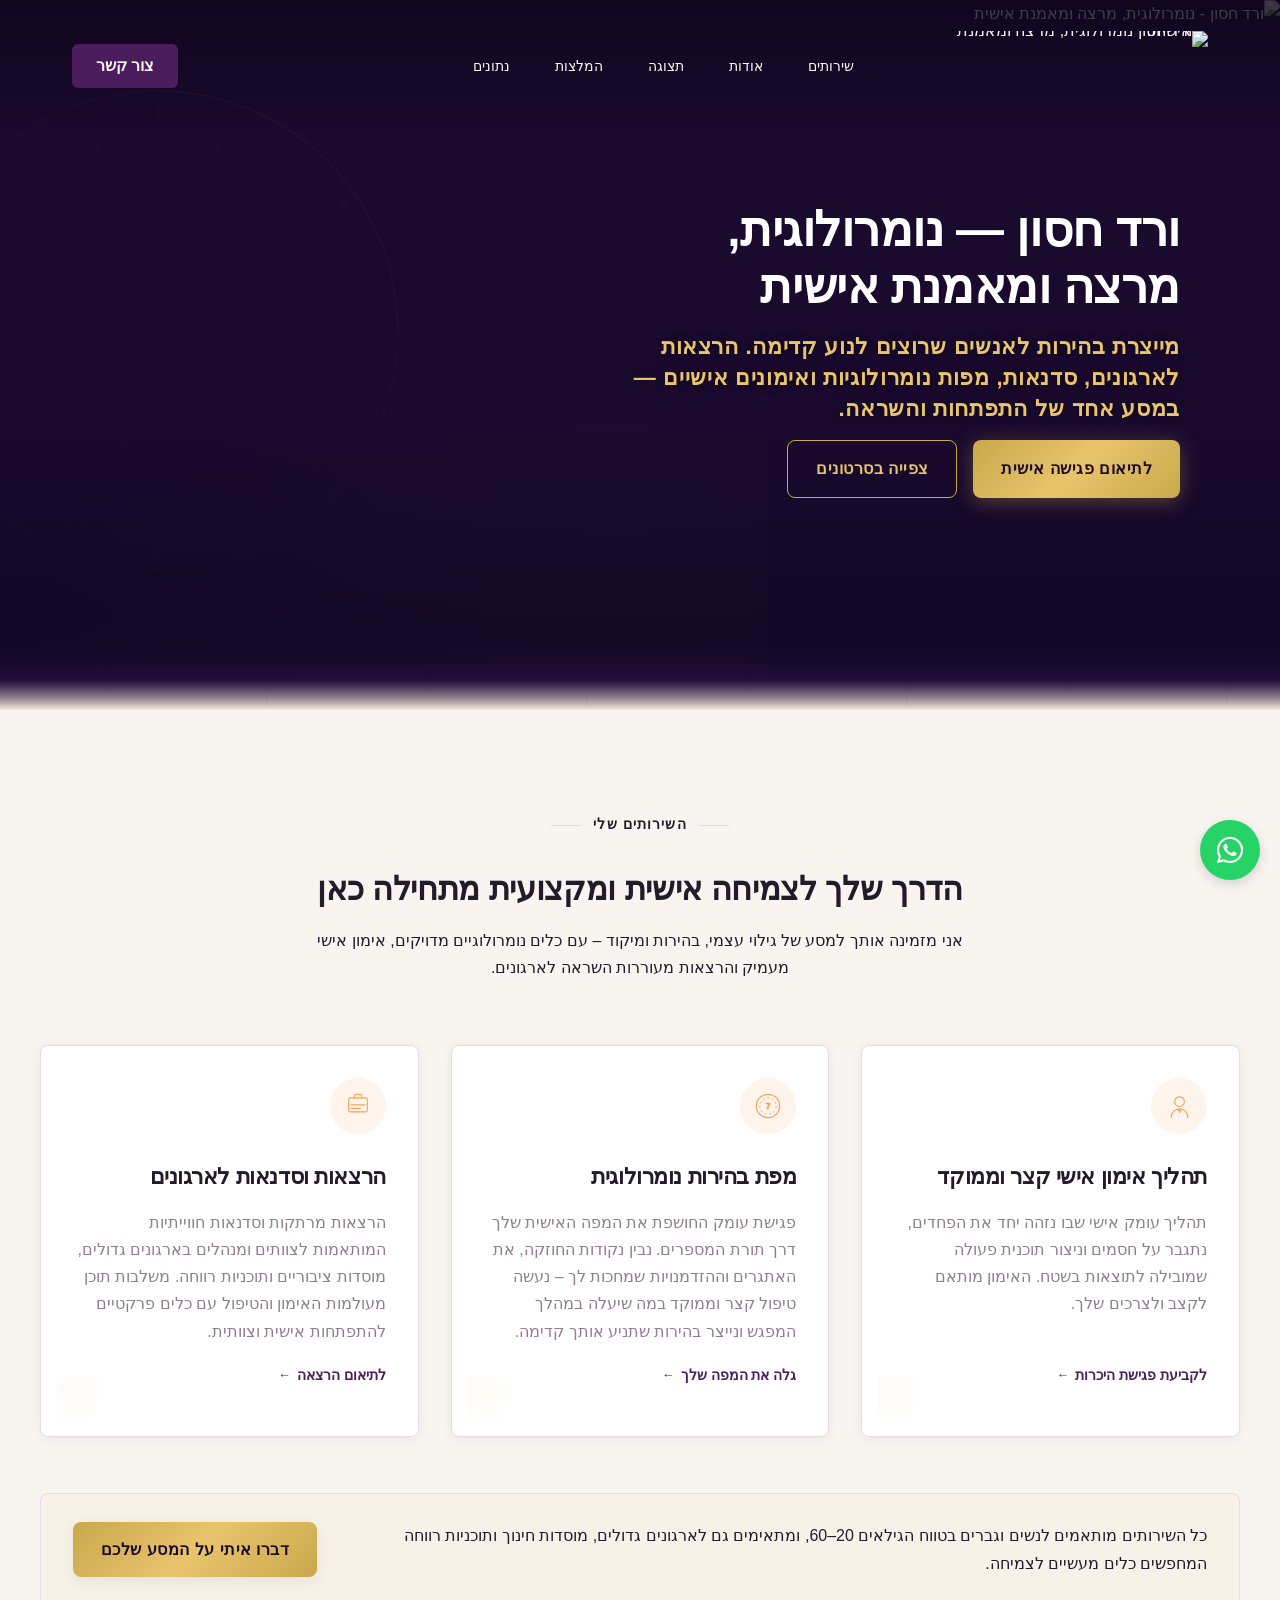
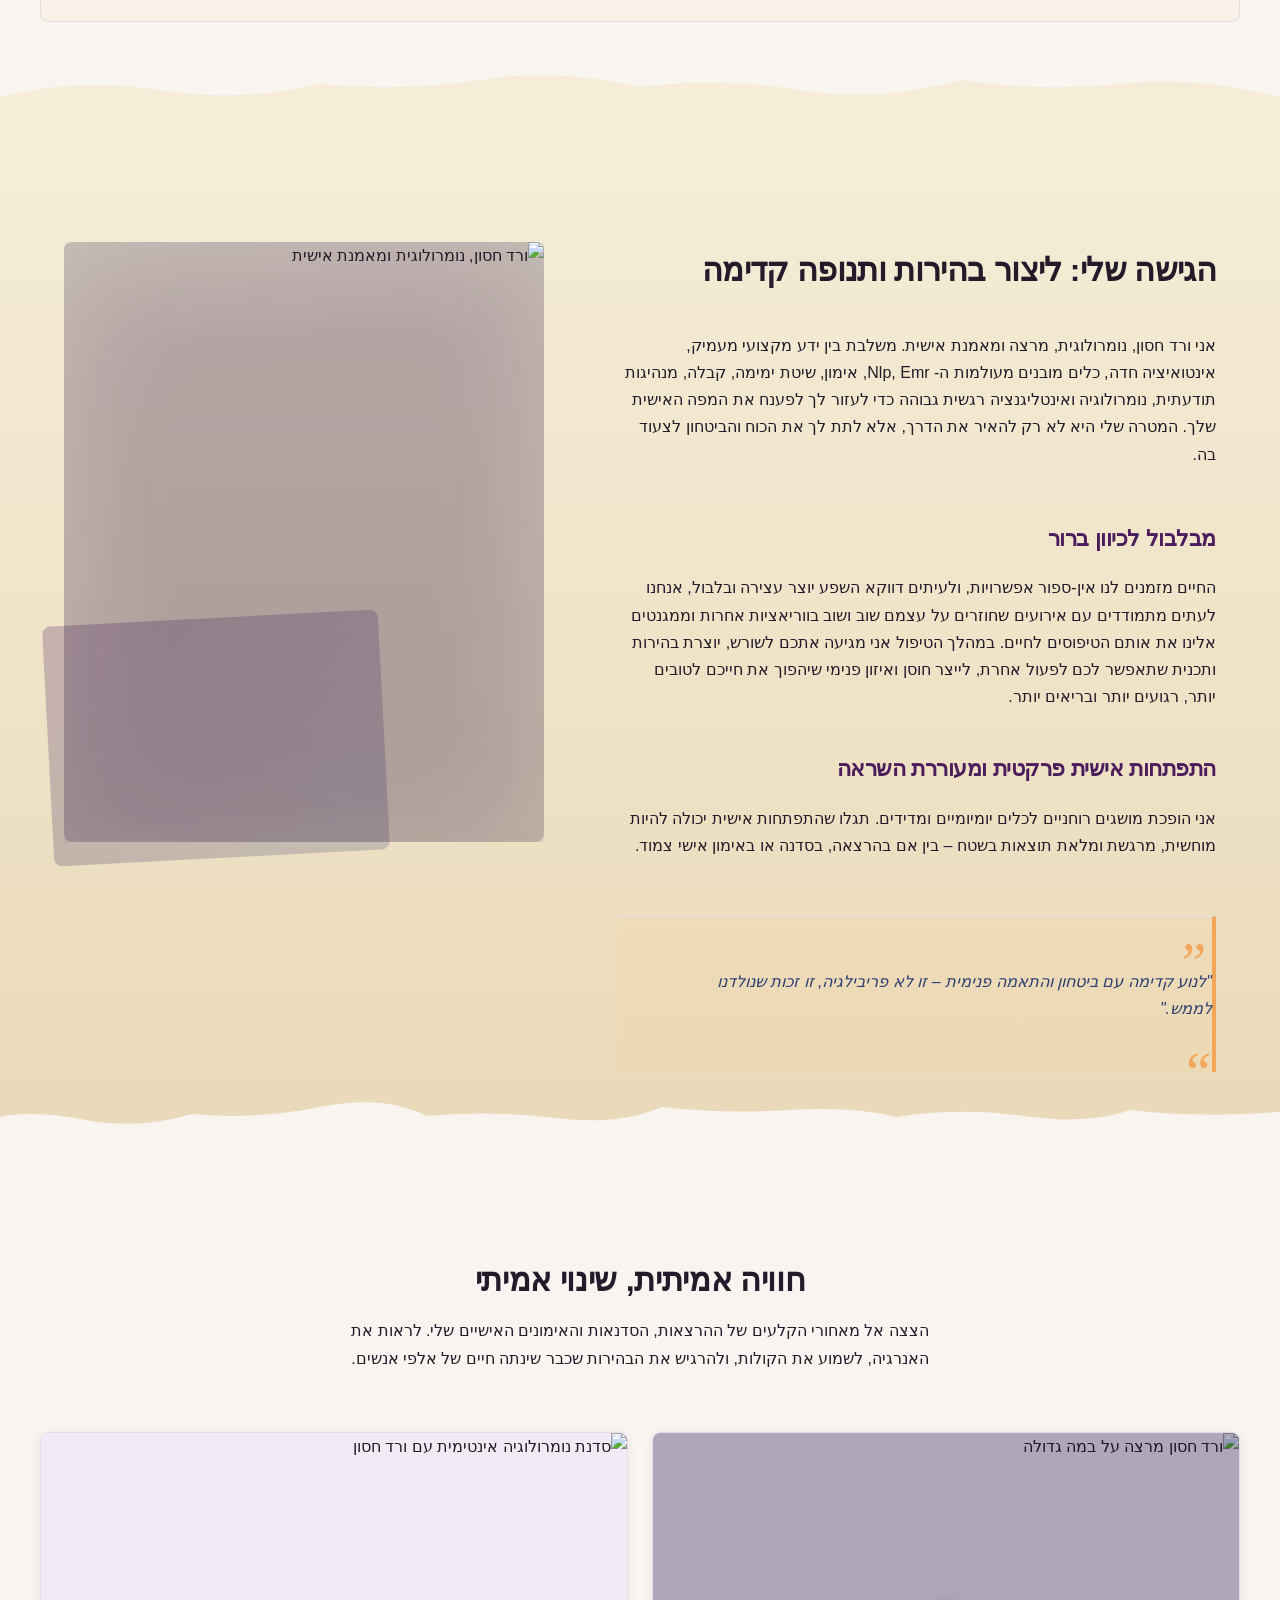
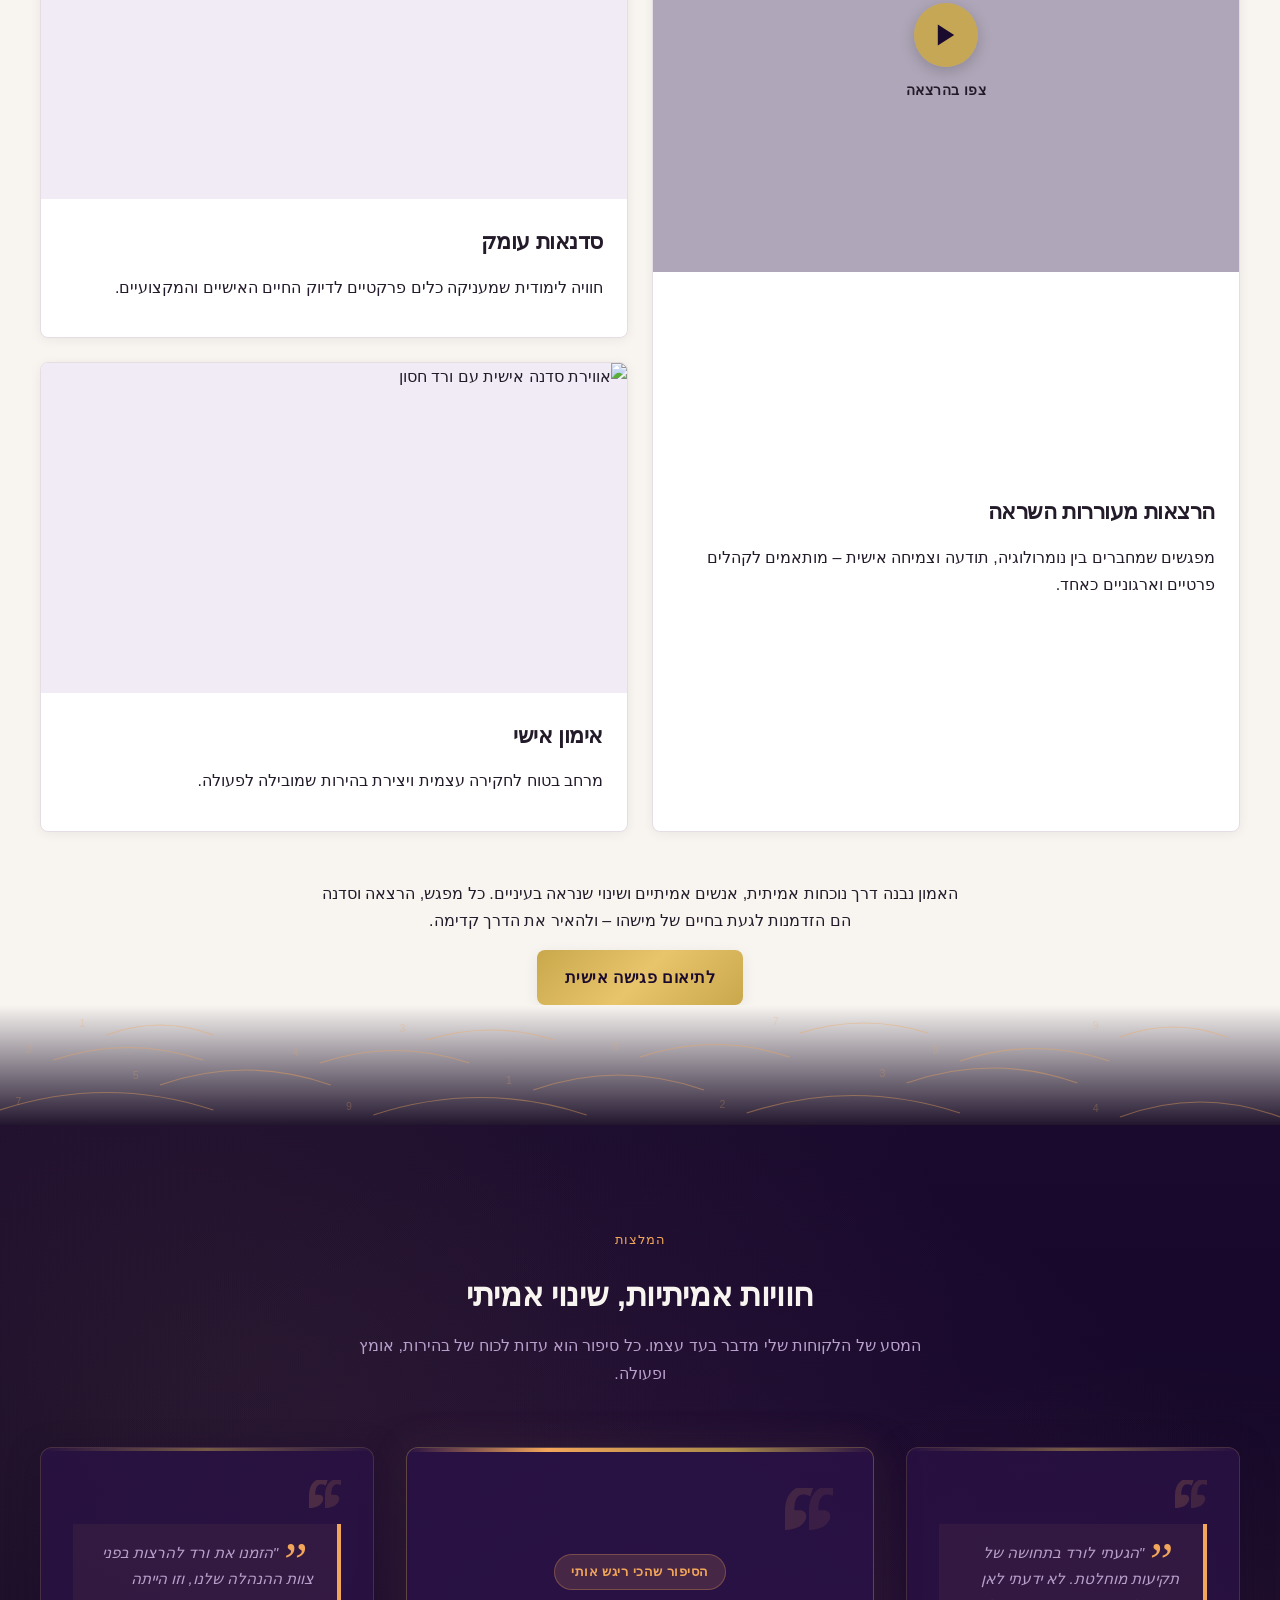
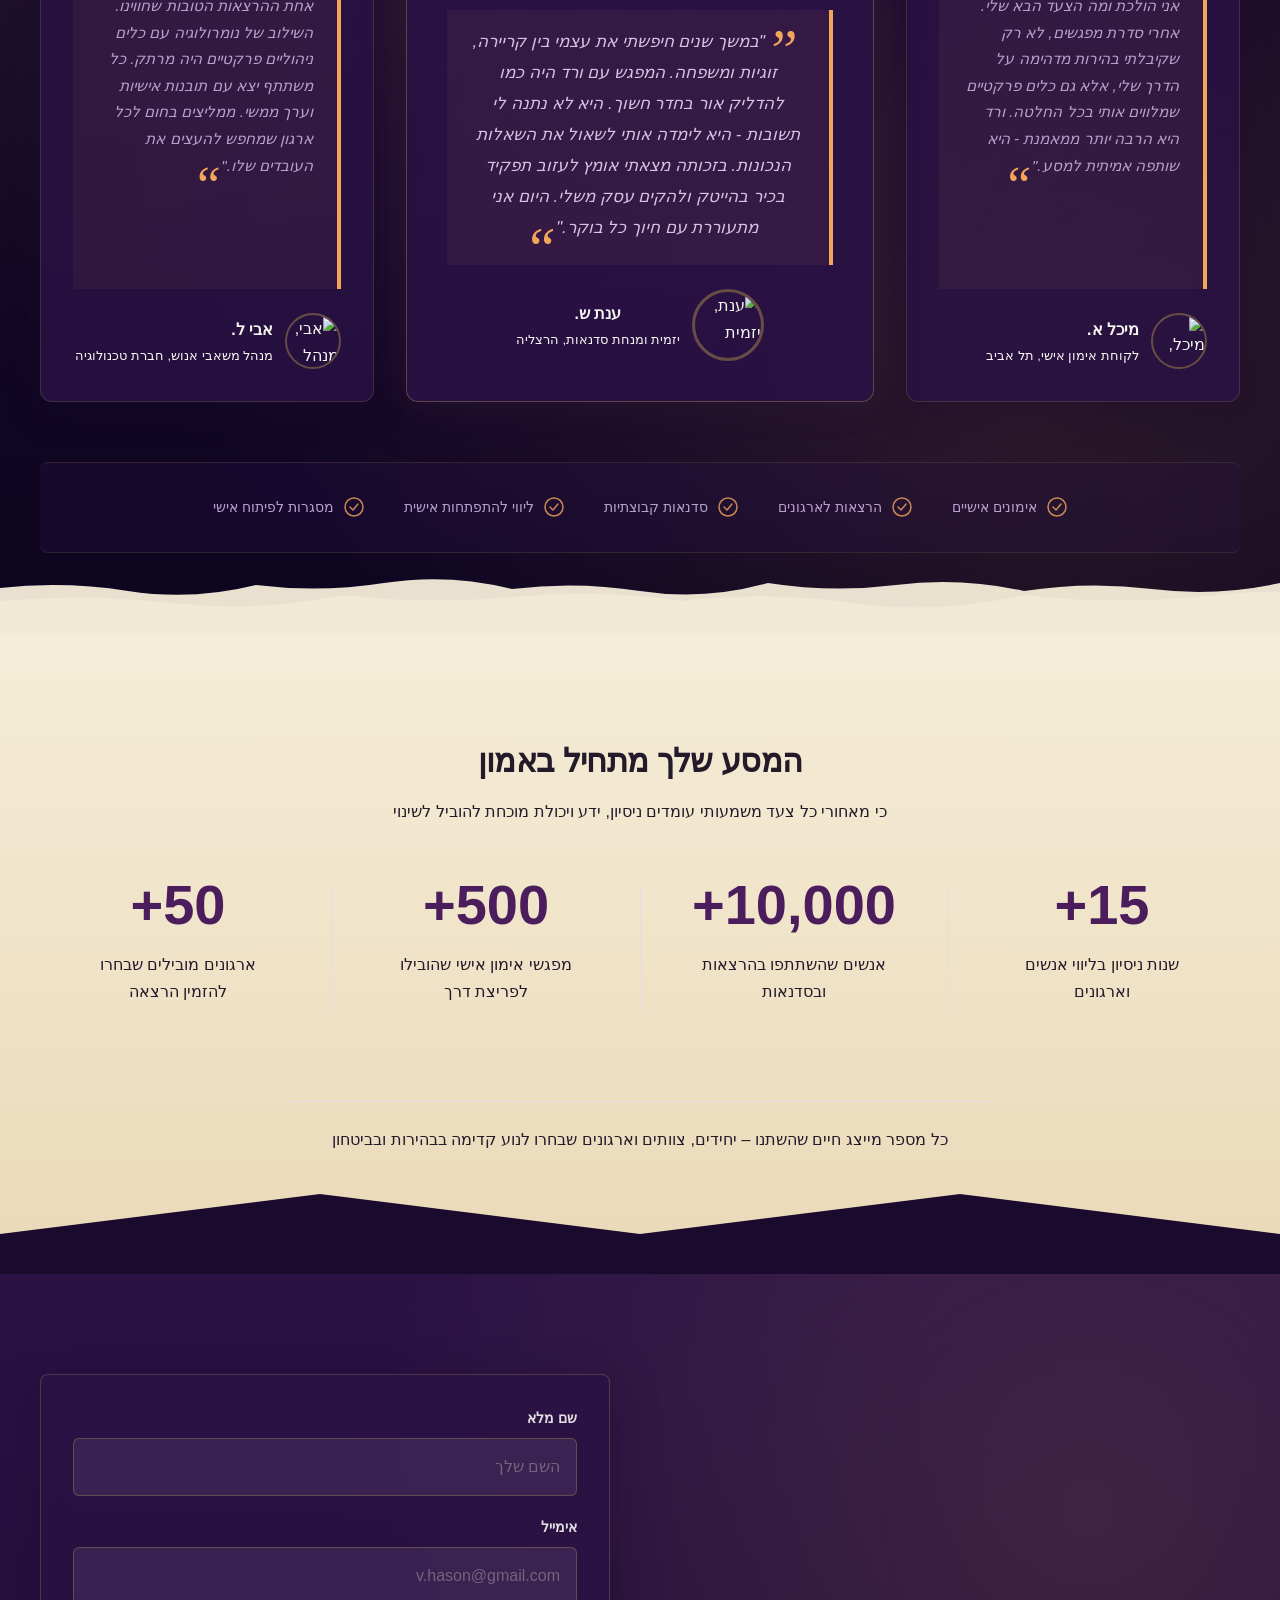
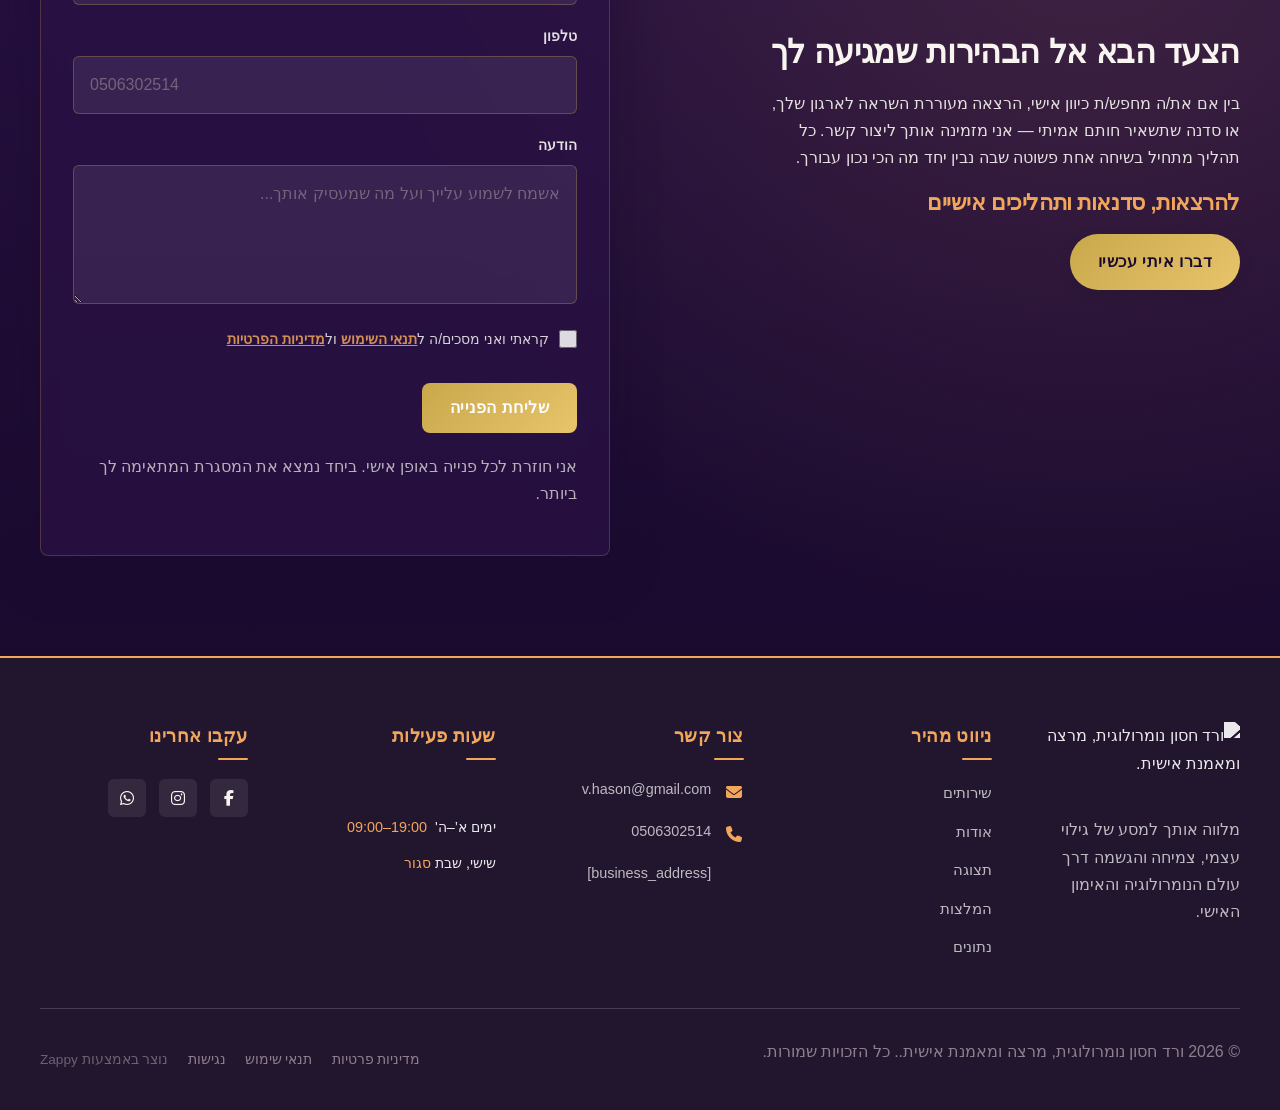
==== commit 78192402: "Incremental sync: 1 page(s) — text_edit" ====
--- a/public/index.html
+++ b/public/index.html
@@ -1 +1 @@
-<!doctype html><html dir="rtl" lang="he"><head><meta charset="UTF-8"><meta content="width=device-width,initial-scale=1" name="viewport"><meta content="index, follow" name="robots"><title>גלי את הייעוד שלך עוד היום — ורד חסון נומרולוגית, מרצה ומאמנת אישית.</title><meta content="מוכנים לפרוץ דרך? ורד חסון, מאמנת אישית מובילה, מזמינה אתכם להרצאות, סדנאות ואימון אישי שיעניקו לכם בהירות וכוח לנוע קדימה. הצטרפו עכשיו!" name="description"><meta content="מאמנים אישיים מובילים, אימון אישי אונליין, נומרולוגיה, הרצאות העצמה, סדנאות התפתחות אישית" name="keywords"><link href="/assets/favicon.ico" rel="icon" type="image/x-icon"><link href="/assets/favicon-16x16.png" rel="icon" type="image/png" sizes="16x16"><link href="/assets/favicon-32x32.png" rel="icon" type="image/png" sizes="32x32"><link href="/assets/favicon-48x48.png" rel="icon" type="image/png" sizes="48x48"><link href="/assets/favicon-192x192.png" rel="icon" type="image/png" sizes="192x192"><link href="/assets/favicon-512x512.png" rel="icon" type="image/png" sizes="512x512"><link href="/assets/apple-touch-icon.png" rel="apple-touch-icon"><script>!function(){"use strict";var t="244a38d6-dc66-4b1b-9776-878dfb1413a5",e="https://api.zappy5.com/api/analytics/track",a=18e5,n=2592e6,o=!0,i=!0,r=!0;var s=function(){var e="zappy_visitor_"+t,a=null;try{if(a=localStorage.getItem(e)){var o=JSON.parse(a),i=Date.now();if(i-o.created<n)return o.lastSeen=i,localStorage.setItem(e,JSON.stringify(o)),o.id}}catch(t){console.warn("Zappy Analytics: LocalStorage not available")}var r="zv_"+Date.now()+"_"+Math.random().toString(36).substr(2,9);try{localStorage.setItem(e,JSON.stringify({id:r,created:Date.now(),lastSeen:Date.now()}))}catch(t){}return r}(),c=function(){var e="zappy_session_"+t,n=null;try{if(n=sessionStorage.getItem(e)){var o=JSON.parse(n),i=Date.now();if(i-o.timestamp<a)return o.timestamp=i,sessionStorage.setItem(e,JSON.stringify(o)),o.id}}catch(t){console.warn("Zappy Analytics: SessionStorage not available")}var r="zs_"+Date.now()+"_"+Math.random().toString(36).substr(2,9);try{sessionStorage.setItem(e,JSON.stringify({id:r,timestamp:Date.now()}))}catch(t){}return r}();function l(a,n){n=n||{};var o={website_id:t,event_type:a,page_path:window.location.pathname,referrer:document.referrer||"direct",visitor_id:s,session_id:c,metadata:n};if(navigator.sendBeacon){var i=new Blob([JSON.stringify(o)],{type:"application/json"});navigator.sendBeacon(e,i)}else fetch(e,{method:"POST",headers:{"Content-Type":"application/json"},body:JSON.stringify(o),keepalive:!0}).catch(function(t){console.warn("Zappy Analytics: Failed to track event",t)})}o&&l("pageview",{title:document.title,url:window.location.href}),i&&document.addEventListener("click",function(t){var e=t.target;if("BUTTON"===e.tagName||e.closest("button")){var a="BUTTON"===e.tagName?e:e.closest("button");l("click",{element:"button",text:a.textContent.trim().substring(0,100),id:a.id||null,class:a.className||null})}else if("A"===e.tagName||e.closest("a")){var n="A"===e.tagName?e:e.closest("a");l("navigation",{element:"link",text:n.textContent.trim().substring(0,100),href:n.href,external:n.hostname!==window.location.hostname})}},!0),r&&document.addEventListener("submit",function(t){var e=t.target;l("form_submit",{form_id:e.id||null,form_name:e.name||null,form_action:e.action||null,form_method:e.method||"GET"})},!0);var d=Date.now();window.addEventListener("beforeunload",function(){l("page_unload",{time_on_page:Math.floor((Date.now()-d)/1e3),page_path:window.location.pathname})}),window.zappyAnalytics={track:l,getVisitorId:function(){return s},getSessionId:function(){return c}}}()</script><meta content="גלי את הייעוד שלך עוד היום — ורד חסון נומרולוגית, מרצה ומאמנת אישית." property="og:title"><meta content="מוכנים לפרוץ דרך? ורד חסון, מאמנת אישית מובילה, מזמינה אתכם להרצאות, סדנאות ואימון אישי שיעניקו לכם בהירות וכוח לנוע קדימה. הצטרפו עכשיו!" property="og:description"><meta content="summary_large_image" name="twitter:card"><meta content="גלי את הייעוד שלך עוד היום — ורד חסון נומרולוגית, מרצה ומאמנת אישית." name="twitter:title"><meta content="מוכנים לפרוץ דרך? ורד חסון, מאמנת אישית מובילה, מזמינה אתכם להרצאות, סדנאות ואימון אישי שיעניקו לכם בהירות וכוח לנוע קדימה. הצטרפו עכשיו!" name="twitter:description"><meta content="website" property="og:type"><meta content="he_IL" property="og:locale"><link href="https://cdnjs.cloudflare.com/ajax/libs/font-awesome/6.4.0/css/all.min.css" rel="stylesheet"><style>.skip-link{position:absolute;top:0;left:0;transform:translateY(-200%);padding:12px 18px;background:var(--bg-dark,#1a1a1a);color:var(--text-light,#fff);font-weight:600;border-radius:0 0 8px 0;z-index:10000}.skip-link:focus{transform:none;outline:2px solid var(--ring,#fff);outline-offset:2px}:focus-visible{outline:2px solid var(--ring,currentColor);outline-offset:3px}</style><link href="/assets/favicon.ico" rel="icon" type="image/x-icon"><link href="/assets/favicon-16x16.png" rel="icon" type="image/png" sizes="16x16"><link href="/assets/favicon-32x32.png" rel="icon" type="image/png" sizes="32x32"><link href="/assets/favicon-48x48.png" rel="icon" type="image/png" sizes="48x48"><link href="/assets/favicon-192x192.png" rel="icon" type="image/png" sizes="192x192"><link href="/assets/favicon-512x512.png" rel="icon" type="image/png" sizes="512x512"><link href="/assets/apple-touch-icon.png" rel="apple-touch-icon"><link href="https://cdn.jsdelivr.net/npm/vanilla-cookieconsent@3/dist/cookieconsent.css" rel="stylesheet"><script src="https://cdn.jsdelivr.net/npm/vanilla-cookieconsent@3/dist/cookieconsent.umd.js"></script><script src="https://cdn.jsdelivr.net/gh/mickidum/acc_toolbar/acctoolbar/acctoolbar.min.js"></script><link href="/styles.css" rel="stylesheet"><script>window.ZAPPY_WEBSITE_ID="244a38d6-dc66-4b1b-9776-878dfb1413a5",window.ZAPPY_API_BASE="https://api.zappy5.com"</script><style id="zappy-dropdown-submenu-styles">#navMenu li:has(.sub-menu),.nav-menu li:has(.sub-menu),.navbar li:has(.sub-menu),nav li:has(.sub-menu){position:relative}#navMenu .sub-menu,.nav-menu .sub-menu,.navbar .sub-menu,nav .sub-menu{display:block!important;position:absolute!important;top:100%;left:0;min-width:220px;background:#fff;border-radius:8px;box-shadow:0 8px 25px rgba(0,0,0,.15);padding:8px 0;opacity:0;visibility:hidden;transform:translateY(10px);transition:all .3s ease;z-index:1000;list-style:none;pointer-events:none}#navMenu li:hover>.sub-menu,.nav-menu li:hover>.sub-menu,.navbar li:hover>.sub-menu,nav li:hover>.sub-menu{opacity:1!important;visibility:visible!important;transform:translateY(0)!important;pointer-events:auto!important}.sub-menu li{list-style:none;margin:0;padding:0}.sub-menu a{display:block!important;padding:10px 16px!important;color:var(--text-dark,#333)!important;font-weight:500;text-decoration:none;white-space:nowrap;transition:background-color .2s}.sub-menu .zappy-nav-child>a{padding-left:28px!important;font-size:.9em!important;opacity:.85!important}[dir=rtl] .sub-menu .zappy-nav-child>a,html[lang=ar] .sub-menu .zappy-nav-child>a,html[lang=he] .sub-menu .zappy-nav-child>a{padding-left:10px!important;padding-right:28px!important}.sub-menu .zappy-nav-parent>a{font-weight:600!important}.sub-menu a:hover{background-color:#f5f5f5}[dir=rtl] .nav-menu .sub-menu,[dir=rtl] .navbar .sub-menu,[dir=rtl] nav .sub-menu,html[lang=ar] .nav-menu .sub-menu,html[lang=ar] .navbar .sub-menu,html[lang=ar] nav .sub-menu,html[lang=he] .nav-menu .sub-menu,html[lang=he] .navbar .sub-menu,html[lang=he] nav .sub-menu{left:auto!important;right:0!important}.sub-menu:empty,.sub-menu:not(:has(li)):not(:has(> a)),.sub-menu:not(:has(li:not(.zappy-hidden-menu-item))):not(:has(> a)){display:none!important;opacity:0!important;visibility:hidden!important;pointer-events:none!important}li:has(.menu-group-title):hover>.sub-menu{opacity:1!important;visibility:visible!important;transform:translateY(0)!important;pointer-events:auto!important}#navMenu>li>.menu-group-title,.nav-menu>li>.menu-group-title{display:inline-block;padding:.5rem 1rem;cursor:default;user-select:none}@media (max-width:768px){#navMenu .sub-menu,.nav-menu .sub-menu,.navbar .sub-menu,nav .sub-menu{position:static!important;transform:none!important;box-shadow:none!important;background:0 0!important;max-height:0;overflow:hidden;opacity:0;visibility:hidden;transition:max-height .3s ease,opacity .3s ease;padding:0!important;border-radius:0!important}#navMenu .sub-menu.mobile-expanded,.nav-menu .sub-menu.mobile-expanded,.navbar .sub-menu.mobile-expanded{max-height:none!important;overflow-y:visible!important;opacity:1!important;visibility:visible!important;padding:8px 0 8px 16px!important}[dir=rtl] .sub-menu.mobile-expanded,html[lang=he] .sub-menu.mobile-expanded{padding:8px 16px 8px 0!important}#navMenu li:hover>.sub-menu,.nav-menu li:hover>.sub-menu,.navbar li:hover>.sub-menu,nav li:hover>.sub-menu{opacity:0;visibility:hidden;pointer-events:none}#navMenu li>.sub-menu.mobile-expanded,.nav-menu li>.sub-menu.mobile-expanded,.navbar li>.sub-menu.mobile-expanded,nav li>.sub-menu.mobile-expanded{opacity:1!important;visibility:visible!important;pointer-events:auto!important}#navMenu li:has(.sub-menu),.nav-menu li:has(.sub-menu),.navbar li:has(.sub-menu),nav li:has(.sub-menu){display:flex!important;flex-wrap:wrap!important;align-items:center!important;position:relative!important;min-height:44px!important}#navMenu li:has(.sub-menu)>a,.nav-menu li:has(.sub-menu)>a,.navbar li:has(.sub-menu)>a,nav li:has(.sub-menu)>a{flex:1!important;min-width:0!important}#navMenu li:has(.sub-menu)>.menu-group-title,.nav-menu li:has(.sub-menu)>.menu-group-title,.navbar li:has(.sub-menu)>.menu-group-title,nav li:has(.sub-menu)>.menu-group-title{flex:1!important;min-width:0!important;padding:0!important;line-height:inherit!important}#navMenu li:has(.sub-menu)>.sub-menu,.nav-menu li:has(.sub-menu)>.sub-menu,.navbar li:has(.sub-menu)>.sub-menu,nav li:has(.sub-menu)>.sub-menu{flex-basis:100%!important;width:100%!important}#navMenu li:has(.sub-menu)>a [class*=arrow],#navMenu li:has(.sub-menu)>a [class*=chevron],.nav-menu li:has(.sub-menu)>a .fa-angle-down,.nav-menu li:has(.sub-menu)>a .fa-chevron-down,.nav-menu li:has(.sub-menu)>a [class*=arrow],.nav-menu li:has(.sub-menu)>a [class*=chevron],nav li:has(.sub-menu)>a [class*=arrow],nav li:has(.sub-menu)>a [class*=chevron]{display:none!important;visibility:hidden!important}.mobile-submenu-toggle{display:flex!important;align-items:center!important;justify-content:center!important;width:44px!important;height:auto!important;background:0 0!important;border:none!important;cursor:pointer!important;color:var(--text-light)!important;position:static!important;flex-shrink:0!important;align-self:stretch!important;z-index:2!important;padding:0!important;margin:0!important}.mobile-submenu-toggle::after{content:''!important;width:0!important;height:0!important;border-left:6px solid transparent!important;border-right:6px solid transparent!important;border-top:7px solid currentColor!important;transition:transform .3s ease!important}.mobile-submenu-toggle.expanded::after{transform:rotate(180deg)!important}.sub-menu a{padding:10px 0!important;display:block!important;color:var(--text-light)!important;white-space:normal!important}.sub-menu .zappy-nav-child>a{padding-left:28px!important;font-size:.9em!important;opacity:.85!important}[dir=rtl] .sub-menu .zappy-nav-child>a,html[lang=ar] .sub-menu .zappy-nav-child>a,html[lang=he] .sub-menu .zappy-nav-child>a{padding-left:0!important;padding-right:28px!important}.sub-menu .zappy-nav-parent>a{font-weight:600!important}#navMenu.active,.nav-menu.active{max-width:100vw!important;overflow-x:hidden!important;box-sizing:border-box!important}.navbar .sub-menu li a,.zappy-products-dropdown .sub-menu a,nav.navbar .sub-menu li a{color:var(--text-light)!important}}@media (min-width:769px){.mobile-submenu-toggle{display:none!important}}</style><style id="zappy-widget-visibility">html[dir=rtl] .whatsapp-float{right:20px!important;left:auto!important}html:not([dir]) .whatsapp-float,html[dir=ltr] .whatsapp-float{left:20px!important;right:auto!important}html[dir=rtl] #mic-access-tool-general-button,html[dir=rtl] #mic-init-access-tool #mic-access-tool-general-button,html[dir=rtl] #mic-init-access-tool .mic-access-tool-general-button,html[dir=rtl] ._access-icon,html[dir=rtl] .mic-access-tool-general-button{left:20px!important;right:auto!important}html:not([dir]) #mic-access-tool-general-button,html:not([dir]) #mic-init-access-tool #mic-access-tool-general-button,html:not([dir]) #mic-init-access-tool .mic-access-tool-general-button,html:not([dir]) ._access-icon,html:not([dir]) .mic-access-tool-general-button,html[dir=ltr] #mic-access-tool-general-button,html[dir=ltr] #mic-init-access-tool #mic-access-tool-general-button,html[dir=ltr] #mic-init-access-tool .mic-access-tool-general-button,html[dir=ltr] ._access-icon,html[dir=ltr] .mic-access-tool-general-button{right:20px!important;left:auto!important}@media (max-width:768px){.whatsapp-float{display:flex!important}}@media (min-width:769px){.whatsapp-float{display:flex!important}}@media (max-width:768px){#mic-access-tool-general-button,#mic-init-access-tool #mic-access-tool-general-button,#mic-init-access-tool .mic-access-tool-general-button,._access-icon,.mic-access-tool-general-button{display:flex!important;visibility:visible!important;opacity:1!important;pointer-events:auto!important}#mic-access-tool-box.opened-mic-access-tool,#mic-init-access-tool #mic-access-tool-box.opened-mic-access-tool,.mic-access-tool-box.opened-mic-access-tool{visibility:visible!important;opacity:1!important;pointer-events:auto!important}}@media (min-width:769px){#mic-access-tool-general-button,#mic-init-access-tool #mic-access-tool-general-button,#mic-init-access-tool .mic-access-tool-general-button,._access-icon,.mic-access-tool-general-button{display:flex!important;visibility:visible!important;opacity:1!important;pointer-events:auto!important}#mic-access-tool-box.opened-mic-access-tool,#mic-init-access-tool #mic-access-tool-box.opened-mic-access-tool,.mic-access-tool-box.opened-mic-access-tool{visibility:visible!important;opacity:1!important;pointer-events:auto!important}}</style></head><body><a href="#main" class="skip-link">דלג לתוכן הראשי</a><nav class="navbar" dir="rtl"><button class="mobile-toggle" aria-label="Menu" id="mobileToggle"><svg viewBox="0 0 24 24" fill="none" height="24" width="24" class="hamburger-icon"><path d="M3 12h18M3 6h18M3 18h18" stroke="currentColor" stroke-width="2" stroke-linecap="round"></path></svg> <svg viewBox="0 0 24 24" fill="none" height="24" width="24" class="close-icon" style="display:none"><path d="M18 6L6 18M6 6l12 12" stroke="currentColor" stroke-width="2" stroke-linecap="round"></path></svg></button> <button class="phone-header-btn" aria-label="Call" data-phone="0506302514"><svg viewBox="0 0 24 24" fill="currentColor" height="20" width="20"><path d="M22 16.92v3a2 2 0 0 1-2.18 2 19.79 19.79 0 0 1-8.63-3.07 19.5 19.5 0 0 1-6-6 19.79 19.79 0 0 1-3.07-8.67A2 2 0 0 1 4.11 2h3a2 2 0 0 1 2 1.72 12.84 12.84 0 0 0 .7 2.81 2 2 0 0 1-.45 2.11L8.09 9.91a16 16 0 0 0 6 6l1.27-1.27a2 2 0 0 1 2.11-.45 12.84 12.84 0 0 0 2.81.7A2 2 0 0 1 22 16.92z"></path></svg></button><div class="nav-container"><div class="nav-right-group"><div class="nav-brand"><a href="/" class="logo-link"><img alt="ורד חסון נומרולוגית, מרצה ומאמנת אישית." src="/assets/site---------image-1.webp" class="logo"></a></div><ul class="nav-menu" id="navMenu"><li><a href="#services">שירותים</a></li><li><a href="#about">אודות</a></li><li><a href="#showcase">תצוגה</a></li><li><a href="#testimonials">המלצות</a></li><li><a href="#stats">נתונים</a></li></ul></div><div class="nav-cta-container"><li class="nav-cta-item"><a href="#contact" class="nav-cta-btn">צור קשר</a></li></div></div></nav><script>window.addEventListener("load",function(){const e=document.querySelector(".navbar, nav, header");if(!e)return void console.log("[Navbar] Navbar element not found");let t=document.getElementById("mobileToggle")||document.querySelector(".mobile-toggle")||document.querySelector(".hamburger")||document.querySelector(".hamburger-menu")||document.querySelector(".menu-toggle")||document.querySelector(".burger-menu")||document.querySelector('[aria-label="Menu"]')||document.querySelector('[aria-label="תפריט"]');const n=document.querySelector(".phone-header-btn"),o=window.getComputedStyle(e);let r=o.backgroundColor;if(console.log("[Navbar] Initial navbar background:",r),"transparent"===r||"rgba(0, 0, 0, 0)"===r||r.startsWith("rgba")&&r.includes(", 0)")){const e=o.backgroundImage;if(e&&"none"!==e)console.log("[Navbar] Navbar has background image/gradient, using dark text"),r="rgb(240, 240, 240)";else{const e=window.getComputedStyle(document.body).backgroundColor;console.log("[Navbar] Navbar transparent, using body background:",e),r=e}}const a=r.match(/\d+/g);if(a&&a.length>=3){const e=(.299*parseInt(a[0])+.587*parseInt(a[1])+.114*parseInt(a[2]))/255;console.log("[Navbar] Mobile button colors preserved from Claude CSS (luminance:",e.toFixed(2)+")");const o=document.createElement("style");o.id="zappy-mobile-nav-fix";document.documentElement.lang;document.documentElement.dir,o.textContent='\n        /* Hide mobile buttons on desktop, show only on mobile */\n        @media (min-width: 769px) {\n          .mobile-toggle,\n          .phone-header-btn {\n            display: none !important;\n          }\n        }\n        \n        /* Show and position mobile buttons correctly on mobile */\n        @media (max-width: 768px) {\n          .navbar,\n          nav.navbar {\n            min-height: 70px !important;\n          }\n\n          .mobile-toggle,\n          .phone-header-btn {\n            position: absolute !important;\n            top: 0 !important;\n            bottom: 0 !important;\n            margin-top: auto !important;\n            margin-bottom: auto !important;\n            transform: none !important;\n            z-index: 1001 !important;\n            display: flex !important;\n            align-items: center !important;\n            justify-content: center !important;\n            width: 36px !important;\n            height: 36px !important;\n            border-radius: 50% !important;\n            border: none !important;\n            cursor: pointer !important;\n            padding: 6px !important;\n            background: none !important;\n            color: var(--nav-text, var(--text-light)) !important;\n            touch-action: manipulation !important;\n            -webkit-tap-highlight-color: transparent !important;\n          }\n\n          html[data-zappy-site-type="ecommerce"] .phone-header-btn,\n          body[data-zappy-site-type="ecommerce"] .phone-header-btn,\n          html[data-zappy-site-type="ecommerce"] header .phone-header-btn,\n          html[data-zappy-site-type="ecommerce"] nav .phone-header-btn {\n            display: none !important;\n            visibility: hidden !important;\n            width: 0 !important;\n            height: 0 !important;\n            min-width: 0 !important;\n            overflow: hidden !important;\n          }\n          \n          /* LTR positioning (default): hamburger LEFT, phone RIGHT */\n          html:not([dir="rtl"]):not([lang="he"]):not([lang="ar"]) .mobile-toggle,\n          html[dir="ltr"] .mobile-toggle {\n            left: 12px !important;\n            right: auto !important;\n          }\n          html:not([dir="rtl"]):not([lang="he"]):not([lang="ar"]) .phone-header-btn,\n          html[dir="ltr"] .phone-header-btn {\n            right: 12px !important;\n            left: auto !important;\n          }\n          \n          /* RTL positioning: hamburger RIGHT, phone LEFT */\n          html[dir="rtl"] .mobile-toggle,\n          html[lang="he"] .mobile-toggle,\n          html[lang="ar"] .mobile-toggle {\n            right: 12px !important;\n            left: auto !important;\n          }\n          html[dir="rtl"] .phone-header-btn,\n          html[lang="he"] .phone-header-btn,\n          html[lang="ar"] .phone-header-btn {\n            left: 12px !important;\n            right: auto !important;\n          }\n          \n          /* CRITICAL: Ensure nav-container has min-height on mobile */\n          /* All children are positioned absolutely/fixed on mobile, so height:auto collapses to 0 */\n          .nav-container {\n            min-height: 70px !important;\n            position: relative !important;\n          }\n          \n          /* Ensure SVG icons are properly sized and inherit color */\n          .mobile-toggle svg,\n          .phone-header-btn svg {\n            width: 24px !important;\n            height: 24px !important;\n            /* Don\'t force display - let JavaScript control hamburger/close toggle */\n          }\n          \n          /* Reset nav-cta-container on mobile - remove desktop box-shadow/padding */\n          /* that creates a visible ghost box when CTA button is hidden */\n          .nav-cta-container {\n            box-shadow: none !important;\n            padding: 0 !important;\n          }\n          \n          /* Hide nav-cta-container entirely on mobile when there\'s no lang-switcher */\n          /* (only the CTA button is inside, and it\'s hidden on mobile) */\n          .nav-cta-container:not(:has(.lang-switcher)) {\n            display: none !important;\n          }\n          \n          /* CRITICAL: Prevent hero image fade gradient from bleeding over headline text */\n          /* The .image-fade-gradient has bottom: -30px (extends below parent) */\n          /* On mobile stacked layout, this overlaps the h1 text below the image */\n          .hero-image-column {\n            overflow: hidden !important;\n          }\n          .image-fade-gradient {\n            bottom: 0 !important;\n          }\n          \n          /* Hide desktop language switcher on mobile - hamburger menu handles it */\n          /* High specificity to override stored CSS */\n          .lang-switcher,\n          .nav-cta-container .lang-switcher,\n          .nav-container .lang-switcher,\n          .navbar .lang-switcher,\n          .navbar .nav-cta-container .lang-switcher {\n            display: none !important;\n          }\n        }\n      ';const r=document.getElementById("zappy-mobile-nav-fix");r&&r.remove(),document.head.appendChild(o),console.log("[Navbar] Critical CSS injected for mobile nav positioning");const i=window.innerWidth<=768;if(t){const e=t.querySelector(".hamburger-icon"),n=t.querySelector(".close-icon");e&&(e.style.setProperty("width","24px","important"),e.style.setProperty("height","24px","important"),e.style.setProperty("display","block","important")),n&&(n.style.setProperty("width","24px","important"),n.style.setProperty("height","24px","important"),n.style.setProperty("display","none","important")),i?(t.style.setProperty("position","absolute","important"),t.style.setProperty("top","0","important"),t.style.setProperty("bottom","0","important"),t.style.setProperty("margin-top","auto","important"),t.style.setProperty("margin-bottom","auto","important"),t.style.setProperty("transform","none","important"),t.style.setProperty("z-index","1001","important"),t.style.removeProperty("left"),t.style.removeProperty("right"),console.log("[Navbar] Mobile toggle positioning applied (mobile viewport)")):(t.style.removeProperty("position"),t.style.removeProperty("top"),t.style.removeProperty("transform"),t.style.removeProperty("z-index"),t.style.removeProperty("left"),t.style.removeProperty("right"),console.log("[Navbar] Desktop viewport - cleared mobile toggle inline positioning"))}if(n){const e=n.querySelector("svg");e&&(e.style.width="24px",e.style.height="24px",e.setAttribute("width","24"),e.setAttribute("height","24")),i?(n.style.setProperty("position","absolute","important"),n.style.setProperty("top","0","important"),n.style.setProperty("bottom","0","important"),n.style.setProperty("margin-top","auto","important"),n.style.setProperty("margin-bottom","auto","important"),n.style.setProperty("transform","none","important"),n.style.setProperty("z-index","1001","important"),n.style.removeProperty("left"),n.style.removeProperty("right"),console.log("[Navbar] Phone button positioning applied (mobile viewport)")):(n.style.removeProperty("position"),n.style.removeProperty("top"),n.style.removeProperty("transform"),n.style.removeProperty("z-index"),n.style.removeProperty("left"),n.style.removeProperty("right"),console.log("[Navbar] Desktop viewport - cleared phone button inline positioning"))}}else console.log("[Navbar] Could not parse background color:",r);t=document.getElementById("mobileToggle")||document.querySelector(".mobile-toggle")||document.querySelector(".hamburger")||document.querySelector(".hamburger-menu")||document.querySelector(".menu-toggle")||document.querySelector(".burger-menu")||document.querySelector('[aria-label="Menu"]')||document.querySelector('[aria-label="תפריט"]');const i=document.getElementById("navMenu")||document.querySelector(".nav-menu")||document.querySelector(".nav-links")||document.querySelector("nav ul:not(.submenu)");if(!t||!i)return void console.log("[Navbar] Mobile toggle or menu not found:",{toggle:!!t,menu:!!i});i.id||(i.id="navMenu"),console.log("[Navbar] Initializing mobile menu...");const l=t.cloneNode(!0);t.parentNode.replaceChild(l,t);var s=0;function p(e){var t=Date.now();t-s<300||(s=t,function(e){e.preventDefault(),e.stopPropagation();const t=l.querySelector(".hamburger-icon"),n=l.querySelector(".close-icon");i.classList.contains("active")?(i.classList.remove("active"),t&&t.style.setProperty("display","block","important"),n&&n.style.setProperty("display","none","important"),document.body.style.overflow="",console.log("[Navbar] Menu closed")):(i.classList.add("active"),t&&t.style.setProperty("display","none","important"),n&&n.style.setProperty("display","block","important"),document.body.style.overflow="hidden",console.log("[Navbar] Menu opened"))}(e))}l.addEventListener("click",p),l.addEventListener("touchend",p),i.querySelectorAll("a").forEach(function(e){e.addEventListener("click",function(){if("#"===this.getAttribute("href"))return;const e=l.querySelector(".hamburger-icon"),t=l.querySelector(".close-icon");i.classList.remove("active"),e&&e.style.setProperty("display","block","important"),t&&t.style.setProperty("display","none","important"),document.body.style.overflow="",console.log("[Navbar] Menu closed (link clicked)")})});var m=i.querySelectorAll(".dropdown-toggle");m.forEach(function(e){e.addEventListener("click",function(e){e.preventDefault(),e.stopPropagation();var t=this.closest(".nav-dropdown");t&&(t.parentNode.querySelectorAll(".nav-dropdown.open").forEach(function(e){e!==t&&e.classList.remove("open")}),t.classList.toggle("open"),console.log("[Navbar] Dropdown toggled:",t.classList.contains("open")?"open":"closed"))})}),document.addEventListener("click",function(e){e.target.closest(".nav-dropdown")||document.querySelectorAll(".nav-dropdown.open").forEach(function(e){e.classList.remove("open")})}),console.log("[Navbar] Dropdown handlers initialized for "+m.length+" dropdowns"),n&&n.addEventListener("click",function(){const e=document.querySelectorAll('a[href^="tel:"]'),t=e.length>0?e[0].getAttribute("href").replace("tel:",""):"0506302514";window.location.href="tel:"+t,console.log("[Navbar] Phone button clicked")}),console.log("[Navbar] Mobile menu initialized successfully")})</script><main id="main"><section class="index-hero-section" data-band-index="0" data-layout-spec="דף הבית-hero" id="hero" data-hero-type="fullscreen-scrim" style="min-height:710.286px !important"><div class="index-hero-section-bg" id="zappy-section-1"><div style="position:absolute !important;top:0px !important;left:0px !important;width:100% !important;height:100% !important;max-width:none !important;margin-left:0px !important;margin-right:0px !important;display:block !important;z-index:1 !important;overflow:hidden !important" data-element-id="img-1781361944256-h4cjml98i" data-element-type="image" data-zappy-wrapper-margins-applied="true" data-zappy-zoom-clip="true" data-zappy-zoom-wrapper="true" data-zappy-zoom-wrapper-align="center" data-zappy-zoom-wrapper-height="645px" data-zappy-zoom-wrapper-width="1541px" data-zappy-zoom-wrapper-width-mode="full"><img alt="ורד חסון - נומרולוגית, מרצה ומאמנת אישית" src="/assets/site-index-hero-image-1-sharpen-sharpen-1781362915396-toc0el.webp?v=1781362917533" data-context="A refined, cinematic portrait-oriented coaching atmosphere. A confident, elegant woman in her 40s with a warm, knowing smile, softly lit by a golden-apricot glow against a deep plum-indigo backdrop. Subtle numerology-inspired geometric line motifs (circular arcs, radiating lines) faintly visible in the background. The right side of the image has deeper shadows, creating a natural dark area for overlay text. Depth of field blurs the background slightly, drawing focus to the subject. Mood: inspirational, trustworthy, premium, transformative." data-placeholder="index-hero-image-1" height="800" width="1200" class="index-hero-section-bg-img" data-element-id="img-1781361944256-h4cjml98i" data-element-type="image" data-zappy-object-position="44% 0%" data-zappy-original-height="645" data-zappy-original-width="1541" data-zappy-zoom="1" style="object-position:44% 0% !important;position:absolute !important;margin:0px !important;left:0% !important;top:0% !important;width:100% !important;height:100% !important;max-width:none !important;max-height:none !important;display:block !important;object-fit:cover !important" data-hero-background="true" data-hero-bg="true" fetchpriority="high"></div></div><div class="index-hero-section-scrim" id="zappy-section-2" aria-hidden="true"></div><div class="index-hero-section-decorations" id="zappy-section-3" aria-hidden="true"><svg viewBox="0 0 520 520" xmlns="http://www.w3.org/2000/svg" class="index-hero-section-deco-ring"><circle cx="260" cy="260" r="240" stroke="#C9A84C" stroke-width="1.5" fill="none" opacity="0.12"></circle><circle cx="260" cy="260" r="210" stroke="#C9A84C" stroke-width="0.8" fill="none" opacity="0.08" stroke-dasharray="8 12"></circle><circle cx="260" cy="260" r="180" stroke="#C9A84C" stroke-width="0.5" fill="none" opacity="0.06"></circle><path d="M 260 20 A 240 240 0 0 1 500 260" fill="none" opacity="0.1" stroke="#C9A84C" stroke-width="1"></path><path d="M 20 260 A 240 240 0 0 1 260 500" fill="none" opacity="0.1" stroke="#C9A84C" stroke-width="1"></path><text x="260" y="45" text-anchor="middle" fill="#C9A84C" font-family="serif" font-size="14" opacity="0.15">1</text><text x="445" y="140" text-anchor="middle" fill="#C9A84C" font-family="serif" font-size="14" opacity="0.15">3</text><text x="480" y="270" text-anchor="middle" fill="#C9A84C" font-family="serif" font-size="14" opacity="0.15">5</text><text x="445" y="400" text-anchor="middle" fill="#C9A84C" font-family="serif" font-size="14" opacity="0.15">7</text><text x="260" y="495" text-anchor="middle" fill="#C9A84C" font-family="serif" font-size="14" opacity="0.15">9</text><text x="75" y="400" text-anchor="middle" fill="#C9A84C" font-family="serif" font-size="14" opacity="0.15">11</text><text x="40" y="270" text-anchor="middle" fill="#C9A84C" font-family="serif" font-size="14" opacity="0.15">2</text><text x="75" y="140" text-anchor="middle" fill="#C9A84C" font-family="serif" font-size="14" opacity="0.15">4</text><text x="200" y="80" text-anchor="middle" fill="#C9A84C" font-family="serif" font-size="12" opacity="0.1">6</text><text x="320" y="80" text-anchor="middle" fill="#C9A84C" font-family="serif" font-size="12" opacity="0.1">8</text></svg> <svg viewBox="0 0 400 400" xmlns="http://www.w3.org/2000/svg" class="index-hero-section-deco-starburst"><g opacity="0.08" transform="translate(200, 200)"><line x1="0" x2="0" y1="0" y2="-190" stroke="#C9A84C" stroke-width="0.8"></line><line x1="0" x2="95" y1="0" y2="-165" stroke="#C9A84C" stroke-width="0.5"></line><line x1="0" x2="165" y1="0" y2="-95" stroke="#C9A84C" stroke-width="0.5"></line><line x1="0" x2="190" y1="0" y2="0" stroke="#C9A84C" stroke-width="0.5"></line><line x1="0" x2="165" y1="0" y2="95" stroke="#C9A84C" stroke-width="0.5"></line><line x1="0" x2="95" y1="0" y2="165" stroke="#C9A84C" stroke-width="0.5"></line><line x1="0" x2="0" y1="0" y2="190" stroke="#C9A84C" stroke-width="0.5"></line><line x1="0" x2="-95" y1="0" y2="165" stroke="#C9A84C" stroke-width="0.5"></line><line x1="0" x2="-165" y1="0" y2="95" stroke="#C9A84C" stroke-width="0.5"></line><line x1="0" x2="-190" y1="0" y2="0" stroke="#C9A84C" stroke-width="0.5"></line><line x1="0" x2="-165" y1="0" y2="-95" stroke="#C9A84C" stroke-width="0.5"></line><line x1="0" x2="-95" y1="0" y2="-165" stroke="#C9A84C" stroke-width="0.5"></line><line x1="0" x2="47" y1="0" y2="-184" stroke="#C9A84C" stroke-width="0.3"></line><line x1="0" x2="134" y1="0" y2="-134" stroke="#C9A84C" stroke-width="0.3"></line><line x1="0" x2="184" y1="0" y2="-47" stroke="#C9A84C" stroke-width="0.3"></line><line x1="0" x2="184" y1="0" y2="47" stroke="#C9A84C" stroke-width="0.3"></line><line x1="0" x2="134" y1="0" y2="134" stroke="#C9A84C" stroke-width="0.3"></line><line x1="0" x2="47" y1="0" y2="184" stroke="#C9A84C" stroke-width="0.3"></line><line x1="0" x2="-47" y1="0" y2="184" stroke="#C9A84C" stroke-width="0.3"></line><line x1="0" x2="-134" y1="0" y2="134" stroke="#C9A84C" stroke-width="0.3"></line><line x1="0" x2="-184" y1="0" y2="47" stroke="#C9A84C" stroke-width="0.3"></line><line x1="0" x2="-184" y1="0" y2="-47" stroke="#C9A84C" stroke-width="0.3"></line><line x1="0" x2="-134" y1="0" y2="-134" stroke="#C9A84C" stroke-width="0.3"></line><line x1="0" x2="-47" y1="0" y2="-184" stroke="#C9A84C" stroke-width="0.3"></line></g></svg><div class="index-hero-section-deco-glow" id="zappy-section-4" aria-hidden="true"></div></div><div class="index-hero-section-overlay" id="zappy-section-5"><div class="index-hero-section-content" id="zappy-section-6"><h1 class="index-hero-section-headline">ורד חסון — נומרולוגית,<br>מרצה ומאמנת אישית</h1><h3 class="index-hero-section-subtitle">מייצרת בהירות לאנשים שרוצים לנוע קדימה. הרצאות לארגונים, סדנאות, מפות נומרולוגיות ואימונים אישיים — במסע אחד של התפתחות והשראה.</h3><div class="index-hero-section-ctas" id="zappy-section-7"><a href="#contact" class="index-hero-section-btn index-hero-section-btn-primary" data-element-id="btn-1781361944244-0ebelbwrl" data-element-type="button" data-native-element="true" style="outline:none">לתיאום פגישה אישית </a><a href="#services" class="index-hero-section-btn index-hero-section-btn-secondary" data-element-id="btn-1781361944244-q2zbny3z2" data-element-type="button" data-native-element="true">צפייה בסרטונים</a></div></div></div><div class="index-hero-section-divider-wrapper" id="zappy-section-8" aria-hidden="true"><svg viewBox="0 0 1200 100" xmlns="http://www.w3.org/2000/svg" preserveAspectRatio="none" aria-hidden="true" data-no-icon-edit="true"><defs><linearGradient id="index-hero-mist" x1="0" x2="0" y1="0" y2="1"><stop offset="0%" stop-color="#1A0A2E" stop-opacity="0"></stop><stop offset="40%" stop-color="#1A0A2E" stop-opacity="0.3"></stop><stop offset="70%" stop-color="#2A1245" stop-opacity="0.7"></stop><stop offset="100%" stop-color="#F5EDD8" stop-opacity="1"></stop></linearGradient></defs><rect height="100" width="1200" x="0" y="0" fill="url(#index-hero-mist)"></rect><g opacity="0.06" stroke="#1A0A2E" stroke-width="0.8"><line x1="100" x2="100" y1="30" y2="90"></line><line x1="250" x2="250" y1="45" y2="95"></line><line x1="400" x2="400" y1="25" y2="88"></line><line x1="550" x2="550" y1="50" y2="98"></line><line x1="700" x2="700" y1="35" y2="92"></line><line x1="850" x2="850" y1="48" y2="96"></line><line x1="1000" x2="1000" y1="28" y2="90"></line><line x1="1150" x2="1150" y1="42" y2="94"></line></g><g opacity="0.04" fill="#1A0A2E" font-family="serif" font-size="10"><text x="100" y="22" text-anchor="middle">1</text><text x="250" y="37" text-anchor="middle">3</text><text x="400" y="17" text-anchor="middle">5</text><text x="550" y="42" text-anchor="middle">7</text><text x="700" y="27" text-anchor="middle">9</text><text x="850" y="40" text-anchor="middle">11</text><text x="1000" y="20" text-anchor="middle">2</text><text x="1150" y="34" text-anchor="middle">4</text></g></svg></div></section><section class="index-services-section" data-band-index="1" data-layout-spec="דף הבית-services" id="services"><div class="services-container"><div class="services-intro"><p><span class="services-label" style="color:rgb(36, 27, 42) !important">השירותים שלי</span></p><h2 class="services-heading">הדרך שלך לצמיחה אישית ומקצועית מתחילה כאן</h2><p class="services-subtitle" style="color:rgb(36, 27, 42) !important">אני מזמינה אותך למסע של גילוי עצמי, בהירות ומיקוד – עם כלים נומרולוגיים מדויקים, אימון אישי מעמיק והרצאות מעוררות השראה לארגונים.</p></div><div class="services-grid zappy-preserve-css-grid" id="zappy-auto-grid-1781364068480-eu0z84" data-original-gap="32px" data-original-item-width="379" data-zappy-auto-grid="true" data-zappy-explicit-columns="true" style="--zappy-grid-cols:repeat(3, minmax(0, 1fr));grid-template-columns:repeat(3, minmax(0, 1fr));display:grid;align-items:stretch !important"><article class="service-card" id="zappy-section-10" data-grid-item-index="0"><div class="card-corner-decoration" aria-hidden="true"></div><div class="card-icon-wrapper"><svg viewBox="0 0 48 48" xmlns="http://www.w3.org/2000/svg" data-element-type="icon" data-icon-type="svg" fill="none" height="29" width="29" class="card-icon" data-element-id="zappy-temp-icon-1781364151310-kpdjo24g1" data-size-adjusted="true" style="width:29px !important;height:29px !important;color:rgb(242, 166, 90)"><circle cx="24" cy="16" r="8" stroke="currentColor" stroke-width="2" stroke-linecap="round"></circle><path d="M10 42c0-8 6.3-14 14-14s14 6 14 14" stroke="currentColor" stroke-width="2" stroke-linecap="round"></path><path d="M24 28v6M21 31h6" stroke="currentColor" stroke-width="2" stroke-linecap="round"></path></svg></div><h3 class="card-title">תהליך אימון אישי קצר וממוקד</h3><p class="card-description">תהליך עומק אישי שבו נזהה יחד את הפחדים, נתגבר על חסמים וניצור תוכנית פעולה שמובילה לתוצאות בשטח. האימון מותאם לקצב ולצרכים שלך.</p><p><a href="#contact" class="card-link">לקביעת פגישת היכרות <span class="link-arrow">←</span></a></p></article><article class="service-card" id="zappy-section-11" data-grid-item-index="1"><div class="card-corner-decoration" aria-hidden="true"></div><div class="card-icon-wrapper"><svg viewBox="0 0 48 48" xmlns="http://www.w3.org/2000/svg" data-element-type="icon" data-icon-type="svg" fill="none" class="card-icon"><circle cx="24" cy="24" r="20" stroke="currentColor" stroke-width="2"></circle><circle cx="24" cy="24" r="14" stroke="currentColor" stroke-width="1.5" stroke-dasharray="4 4"></circle><text x="24" y="29" text-anchor="middle" fill="currentColor" font-family="serif" font-size="16" font-weight="700">7</text></svg></div><h3 class="card-title">מפת בהירות נומרולוגית</h3><p class="card-description">פגישת עומק החושפת את המפה האישית שלך דרך תורת המספרים. נבין נקודות החוזקה, את האתגרים וההזדמנויות שמחכות לך – נעשה טיפול קצר וממוקד במשהו שעולה במהלך המפגש ונייצר בהירות שתניע אותך קדימה.</p><p><a href="#contact" class="card-link">גלה את המפה שלך <span class="link-arrow">←</span></a></p></article><article class="service-card" id="zappy-section-12" data-grid-item-index="2"><div class="card-corner-decoration" aria-hidden="true"></div><div class="card-icon-wrapper"><svg viewBox="0 0 48 48" xmlns="http://www.w3.org/2000/svg" data-element-type="icon" data-icon-type="svg" fill="none" class="card-icon"><rect height="24" width="32" x="8" y="10" rx="3" stroke="currentColor" stroke-width="2"></rect><path d="M18 10V6a2 2 0 012-2h8a2 2 0 012 2v4" stroke="currentColor" stroke-width="2" stroke-linecap="round"></path><path d="M12 22h24M12 28h16" stroke="currentColor" stroke-width="2" stroke-linecap="round"></path></svg></div><h3 class="card-title">הרצאות וסדנאות לארגונים</h3><p class="card-description">הרצאות מרתקות וסדנאות חווייתיות המותאמות לצוותים ומנהלים בארגונים גדולים, מוסדות ציבוריים ותוכניות רווחה. משלבות תוכן מעולמות האימון והטיפול עם כלים פרקטיים להתפתחות אישית וצוותית.</p><p><a href="#contact" class="card-link">לתיאום הרצאה <span class="link-arrow">←</span></a></p></article></div><div class="services-cta-row"><p class="cta-text" style="color:rgb(36, 27, 42) !important">כל השירותים מותאמים לנשים וגברים בטווח הגילאים 20–60, ומתאימים גם לארגונים גדולים, מוסדות חינוך ותוכניות רווחה המחפשים כלים מעשיים לצמיחה.</p><p><a href="#contact" class="btn-primary" data-element-id="btn-1781364068303-k8vsffq3w" data-element-type="button" data-native-element="true">דברו איתי על המסע שלכם</a></p></div></div><div class="services-divider-wrapper" aria-hidden="true" data-no-icon-edit="true"><svg viewBox="0 0 1200 100" xmlns="http://www.w3.org/2000/svg" preserveAspectRatio="none"><path d="M0,100 L0,55 Q75,35 150,48 T300,42 Q375,50 450,38 T600,45 Q675,35 750,48 T900,38 Q975,50 1050,42 T1200,55 L1200,100 Z" fill="#F5EDD8"></path><path d="M0,100 L0,65 Q100,45 200,58 T400,50 Q500,62 600,48 T800,55 Q900,42 1000,58 T1200,65 L1200,100 Z" fill="#F5EDD8" opacity="0.15"></path></svg></div></section><section class="index-about-section" data-band-index="2" data-layout-spec="דף הבית-about" id="about"><div class="index-about-section__container" id="zappy-section-14"><div class="index-about-section__content" id="zappy-section-15"><h2 class="index-about-section__heading">הגישה שלי: ליצור בהירות ותנופה קדימה</h2><p class="index-about-section__intro">אני ורד חסון, נומרולוגית, מרצה ומאמנת אישית. משלבת בין ידע מקצועי מעמיק, אינטואיציה חדה, כלים מובנים מעולמות ה- Nlp, Emr, אימון, שיטת ימימה, קבלה, מנהיגות תודעתית, נומרולוגיה ואינטליגנציה רגשית גבוהה כדי לעזור לך לפענח את המפה האישית שלך. המטרה שלי היא לא רק להאיר את הדרך, אלא לתת לך את הכוח והביטחון לצעוד בה.</p><div class="index-about-section__sub-points" id="zappy-section-16"><div class="index-about-section__sub-point" id="zappy-section-17" data-grid-item-index="0"><h3 class="index-about-section__sub-heading">מבלבול לכיוון ברור</h3><p>החיים מזמנים לנו אין-ספור אפשרויות, ולעיתים דווקא השפע יוצר עצירה ובלבול, אנחנו לעתים מתמודדים עם אירועים שחוזרים על עצמם שוב ושוב בווריאציות אחרות וממגנטים אלינו את אותם הטיפוסים לחיים. במהלך הטיפול אני מגיעה אתכם לשורש, יוצרת בהירות ותכנית שתאפשר לכם לפעול אחרת, לייצר חוסן ואיזון פנימי שיהפוך את חייכם לטובים יותר, רגועים יותר ובריאים יותר.&nbsp;</p></div><div class="index-about-section__sub-point" id="zappy-section-18" data-grid-item-index="1"><h3 class="index-about-section__sub-heading">התפתחות אישית פרקטית ומעוררת השראה</h3><p>אני הופכת מושגים רוחניים לכלים יומיומיים ומדידים. תגלו שהתפתחות אישית יכולה להיות מוחשית, מרגשת ומלאת תוצאות בשטח – בין אם בהרצאה, בסדנה או באימון אישי צמוד.</p></div></div><blockquote class="index-about-section__quote"><p>"לנוע קדימה עם ביטחון והתאמה פנימית – זו לא פריבילגיה, זו זכות שנולדנו לממש."</p></blockquote></div><div class="index-about-section__imagery" id="zappy-section-19"><div class="index-about-section__image-wrapper" id="zappy-section-20"><a href="#hero" target="_blank" data-zappy-click-action="link" rel="noopener noreferrer" style="text-decoration:none;color:inherit;display:contents"><div style="cursor:pointer;position:relative !important;overflow:hidden !important;width:480px !important;max-width:100% !important;margin-left:auto !important;margin-right:auto !important;height:600px !important;display:block !important;padding-bottom:0px !important" data-element-id="img-1781361944256-fak9kx1ef" data-element-type="image" data-zappy-wrapper-margins-applied="true" data-zappy-zoom-clip="true" data-zappy-zoom-wrapper="true" data-zappy-zoom-wrapper-align="center" data-zappy-zoom-wrapper-height="600px" data-zappy-zoom-wrapper-width="480px" data-zappy-zoom-wrapper-width-mode="px" data-zappy-click-action="link"><img alt="ורד חסון, נומרולוגית ומאמנת אישית" src="/assets/site-index-service-image-1-sharpen-sharpen-1781363050803-ek5u4d.webp?v=1781363052721" data-context="Professional portrait of Vered Hasson, a warm and confident numerologist and personal coach, dressed elegantly in earthy tones, with soft gradient lighting and subtle grain texture. Background hints at abstract numerology symbols." data-placeholder="index-about-image-1" height="750" width="600" decoding="async" class="index-about-section__portrait" data-element-id="img-1781361944256-fak9kx1ef" data-element-type="image" data-zappy-click-action="link" data-zappy-object-position="50% 50%" data-zappy-original-height="600" data-zappy-original-width="480" data-zappy-zoom="0.9" style="display:block !important;object-position:50% 50% !important;margin:0px !important;position:absolute !important;left:0px !important;top:0px !important;width:100% !important;height:100% !important;max-width:100% !important;max-height:none !important;object-fit:cover !important"></div></a><div class="index-about-section__backplate" id="zappy-section-21" aria-hidden="true"></div></div></div></div><div class="index-about-section__divider-wrapper" id="zappy-section-22" aria-hidden="true"><svg viewBox="0 0 1200 80" xmlns="http://www.w3.org/2000/svg" preserveAspectRatio="none" aria-hidden="true" data-no-icon-edit="true"><defs><linearGradient id="index-about-divider-grad" x1="0%" x2="100%" y1="0%" y2="0%"><stop offset="0%" stop-color="#2C3E73" stop-opacity="0.15"></stop><stop offset="50%" stop-color="#4B1D5C" stop-opacity="0.3"></stop><stop offset="100%" stop-color="#2C3E73" stop-opacity="0.15"></stop></linearGradient></defs><path d="M0,80 L0,45 Q30,38 80,48 T180,42 Q240,48 300,35 T400,44 Q460,38 520,46 T620,35 Q680,42 740,38 T840,45 Q900,35 960,44 T1060,38 Q1120,46 1200,40 L1200,80 Z" fill="var(--bg-light)"></path></svg></div></section><section class="index-showcase-section" data-band-index="3" data-layout-spec="דף הבית-showcase" id="showcase"><div class="showcase-container"><div class="showcase-header"><h2 class="showcase-heading">חוויה אמיתית, שינוי אמיתי</h2><p class="showcase-subtitle">הצצה אל מאחורי הקלעים של ההרצאות, הסדנאות והאימונים האישיים שלי. לראות את האנרגיה, לשמוע את הקולות, ולהרגיש את הבהירות שכבר שינתה חיים של אלפי אנשים.</p></div><div class="showcase-grid"><div class="showcase-tile showcase-tile--large"><div class="showcase-tile-media"><img alt="ורד חסון מרצה על במה גדולה" src="/assets/site-index-showcase-image-1-sharpen-sharpen-1781362790580-xnlke4.webp?v=1781362790580" data-context="Professional video cover of Vered Hasson speaking on stage at a large conference, elegant lighting, warm tones, blurred audience in background, numerologist coach presentation" data-placeholder="index-showcase-image-1" height="600" width="800" decoding="async" loading="lazy"><div class="showcase-play-overlay"><div class="showcase-play-btn"><svg viewBox="0 0 24 24" fill="currentColor" height="28" width="28" data-element-type="icon" data-icon-type="svg"><polygon points="5,3 19,12 5,21"></polygon></svg></div><span class="showcase-play-label">צפו בהרצאה</span></div></div><div class="showcase-tile-caption"><h3 class="showcase-tile-title">הרצאות מעוררות השראה</h3><p class="showcase-tile-text">מפגשים שמחברים בין נומרולוגיה, תודעה וצמיחה אישית – מותאמים לקהלים פרטיים וארגוניים כאחד.</p></div></div><div class="showcase-tile showcase-tile--medium"><div class="showcase-tile-media"><img alt="סדנת נומרולוגיה אינטימית עם ורד חסון" src="/assets/site-index-showcase-image-2-sharpen-1781362669821-l72u4r.webp?v=1781362669821" data-context="Intimate lecture setting, Vered Hasson engaging with a small group of women in a workshop, warm ambient lighting, notebooks and numerology charts on the table, personal development coaching atmosphere" data-placeholder="index-showcase-image-2" height="500" width="600" decoding="async" loading="lazy"></div><div class="showcase-tile-caption"><h3 class="showcase-tile-title">סדנאות עומק</h3><p class="showcase-tile-text">חוויה לימודית שמעניקה כלים פרקטיים לדיוק החיים האישיים והמקצועיים.</p></div></div><div class="showcase-tile showcase-tile--small-top"><div class="showcase-tile-media"><img alt="אווירת סדנה אישית עם ורד חסון" src="/assets/site-index-showcase-image-3.webp" data-context="Close-up of hands writing in a journal with numerology numbers and personal notes, coffee cup nearby, cozy and focused workshop atmosphere, personal development coach session" data-placeholder="index-showcase-image-3" height="300" width="400" decoding="async" loading="lazy"></div><div class="showcase-tile-caption"><h3 class="showcase-tile-title">אימון אישי</h3><p class="showcase-tile-text">מרחב בטוח לחקירה עצמית ויצירת בהירות שמובילה לפעולה.</p></div></div><div class="showcase-tile showcase-tile--small-bottom"><div class="showcase-tile-media"><img alt="המלצות והערכה לורד חסון" src="/assets/site-index-showcase-image-4.webp" data-context="Collage of smiling faces, handwritten thank-you notes, and recommendation cards, warm and genuine social proof for a personal development coach, testimonial visuals" data-placeholder="index-showcase-image-4" height="300" width="400" decoding="async" loading="lazy"></div><div class="showcase-tile-caption"><h3 class="showcase-tile-title">ההמלצות מדברות</h3><p class="showcase-tile-text">אלפי אנשים כבר בחרו לנוע קדימה. הסיפורים שלהם הם ההוכחה הכי גדולה.</p></div></div></div><div class="showcase-trust"><p class="showcase-trust-text">האמון נבנה דרך נוכחות אמיתית, אנשים אמיתיים ושינוי שנראה בעיניים. כל מפגש, הרצאה וסדנה הם הזדמנות לגעת בחיים של מישהו – ולהאיר את הדרך קדימה.</p><a href="/contact" class="showcase-cta">לתיאום פגישה אישית</a></div></div><div class="showcase-divider-wrapper"><svg viewBox="0 0 1200 120" xmlns="http://www.w3.org/2000/svg" preserveAspectRatio="none" aria-hidden="true" data-no-icon-edit="true"><defs><linearGradient id="showcase-fade" x1="0%" x2="0%" y1="0%" y2="100%"><stop offset="0%" stop-color="var(--bg-light)" stop-opacity="1"></stop><stop offset="100%" stop-color="var(--bg-dark)" stop-opacity="1"></stop></linearGradient></defs><rect height="120" width="1200" x="0" y="0" fill="url(#showcase-fade)"></rect><g opacity="0.4" fill="none" stroke="var(--accent)" stroke-width="1.2"><path d="M 100,30 Q 150,10 200,30"></path><path d="M 400,35 Q 460,15 520,35"></path><path d="M 750,28 Q 810,8 870,28"></path><path d="M 1050,32 Q 1100,12 1150,32"></path><path d="M 50,55 Q 120,30 190,55"></path><path d="M 300,58 Q 370,33 440,58"></path><path d="M 600,52 Q 670,27 740,52"></path><path d="M 900,56 Q 970,31 1040,56"></path><path d="M 150,80 Q 230,50 310,80"></path><path d="M 500,85 Q 580,55 660,85"></path><path d="M 850,78 Q 930,48 1010,78"></path><path d="M 0,105 Q 100,70 200,105"></path><path d="M 350,110 Q 450,75 550,110"></path><path d="M 700,108 Q 800,73 900,108"></path><path d="M 1050,112 Q 1125,82 1200,112"></path></g><g opacity="0.25" fill="var(--accent)" font-family="serif" font-size="10"><text x="80" y="22">1</text><text x="380" y="27">3</text><text x="730" y="20">7</text><text x="1030" y="24">9</text><text x="30" y="48">2</text><text x="280" y="51">4</text><text x="580" y="45">6</text><text x="880" y="49">8</text><text x="130" y="74">5</text><text x="480" y="79">1</text><text x="830" y="72">3</text><text x="20" y="100">7</text><text x="330" y="105">9</text><text x="680" y="103">2</text><text x="1030" y="107">4</text></g></svg></div></section><section class="index-testimonials-section" data-band-index="4" data-layout-spec="דף הבית-testimonials" id="testimonials"><div class="index-testimonials-section__bg-deco" id="zappy-section-25" aria-hidden="true"></div><div class="index-testimonials-section__container" id="zappy-section-26"><div class="index-testimonials-section__header" id="zappy-section-27"><span class="index-testimonials-section__label">המלצות</span><h2 class="index-testimonials-section__title">חוויות אמיתיות, שינוי אמיתי</h2><p class="index-testimonials-section__subtitle">המסע של הלקוחות שלי מדבר בעד עצמו. כל סיפור הוא עדות לכוח של בהירות, אומץ ופעולה.</p></div><div class="index-testimonials-section__grid" id="zappy-section-28"><article class="index-testimonials-section__card index-testimonials-section__card--side" id="zappy-section-29"><div class="index-testimonials-section__card-accent" id="zappy-section-30"></div><div class="index-testimonials-section__card-content" id="zappy-section-31"><div class="index-testimonials-section__quote-icon" id="zappy-section-32"><svg viewBox="0 0 32 28" xmlns="http://www.w3.org/2000/svg" data-element-type="icon" data-icon-type="svg" fill="none" height="28" width="32"><path d="M0 28L0 15.5556C0 9.33333 1.77778 4.66667 5.33333 1.55556C8.88889 -1.55556 13.3333 -2.33333 18.6667 0L16.8889 5.44444C13.3333 3.88889 10.6667 3.88889 8.88889 5.44444C7.11111 7 6.22222 10.1111 6.22222 14.7778L9.77778 14.7778C12.4444 14.7778 14.2222 16.3333 14.2222 18.6667C14.2222 21 12.8889 23.3333 9.77778 25.6667C6.66667 27.2222 3.55556 28 0 28Z" fill="currentColor" opacity="0.2"></path><path d="M16 28L16 15.5556C16 9.33333 17.7778 4.66667 21.3333 1.55556C24.8889 -1.55556 29.3333 -2.33333 34.6667 0L32.8889 5.44444C29.3333 3.88889 26.6667 3.88889 24.8889 5.44444C23.1111 7 22.2222 10.1111 22.2222 14.7778L25.7778 14.7778C28.4444 14.7778 30.2222 16.3333 30.2222 18.6667C30.2222 21 28.8889 23.3333 25.7778 25.6667C22.6667 27.2222 19.5556 28 16 28Z" fill="currentColor" opacity="0.15"></path></svg></div><blockquote class="index-testimonials-section__text">"הגעתי לורד בתחושה של תקיעות מוחלטת. לא ידעתי לאן אני הולכת ומה הצעד הבא שלי. אחרי סדרת מפגשים, לא רק שקיבלתי בהירות מדהימה על הדרך שלי, אלא גם כלים פרקטיים שמלווים אותי בכל החלטה. ורד היא הרבה יותר ממאמנת - היא שותפה אמיתית למסע."</blockquote><div class="index-testimonials-section__author" id="zappy-section-33"><img alt="מיכל, לקוחת אימון אישי" src="/assets/site-index-testimonials-image-1.webp" data-context="Portrait of a confident Israeli woman in her early 30s, warm smile, professional casual attire, soft studio lighting, neutral background, square crop suitable for testimonial section" data-placeholder="index-testimonials-image-1" height="56" width="56" decoding="async" loading="lazy" class="index-testimonials-section__avatar"><div class="index-testimonials-section__author-info" id="zappy-section-34"><strong class="index-testimonials-section__author-name">מיכל א.</strong> <span class="index-testimonials-section__author-role">לקוחת אימון אישי, תל אביב</span></div></div></div></article><article class="index-testimonials-section__card index-testimonials-section__card--center" id="zappy-section-35"><div class="index-testimonials-section__card-accent" id="zappy-section-36"></div><div class="index-testimonials-section__card-content" id="zappy-section-37"><div class="index-testimonials-section__quote-icon" id="zappy-section-38"><svg viewBox="0 0 48 42" xmlns="http://www.w3.org/2000/svg" data-element-type="icon" data-icon-type="svg" fill="none" height="42" width="48"><path d="M0 42L0 23.3333C0 14 2.66667 7 8 2.33333C13.3333 -2.33333 20 -3.5 28 0L25.3333 8.16667C20 5.83333 16 5.83333 13.3333 8.16667C10.6667 10.5 9.33333 15.1667 9.33333 22.1667L14.6667 22.1667C18.6667 22.1667 21.3333 24.5 21.3333 28C21.3333 31.5 19.3333 35 14.6667 38.5C10 40.8333 5.33333 42 0 42Z" fill="currentColor" opacity="0.15"></path><path d="M24 42L24 23.3333C24 14 26.6667 7 32 2.33333C37.3333 -2.33333 44 -3.5 52 0L49.3333 8.16667C44 5.83333 40 5.83333 37.3333 8.16667C34.6667 10.5 33.3333 15.1667 33.3333 22.1667L38.6667 22.1667C42.6667 22.1667 45.3333 24.5 45.3333 28C45.3333 31.5 43.3333 35 38.6667 38.5C34 40.8333 29.3333 42 24 42Z" fill="currentColor" opacity="0.1"></path></svg></div><div class="index-testimonials-section__highlight-badge" id="zappy-section-39">הסיפור שהכי ריגש אותי</div><blockquote class="index-testimonials-section__text index-testimonials-section__text--large">"במשך שנים חיפשתי את עצמי בין קריירה, זוגיות ומשפחה. המפגש עם ורד היה כמו להדליק אור בחדר חשוך. היא לא נתנה לי תשובות - היא לימדה אותי לשאול את השאלות הנכונות. בזכותה מצאתי אומץ לעזוב תפקיד בכיר בהייטק ולהקים עסק משלי. היום אני מתעוררת עם חיוך כל בוקר."</blockquote><div class="index-testimonials-section__author" id="zappy-section-40"><img alt="ענת, יזמית" src="/assets/site-index-testimonials-image-2.webp" data-context="Portrait of a radiant Israeli woman in her late 30s, genuine smile, casual elegant look, natural daylight, warm tones, square crop suitable for a featured testimonial" data-placeholder="index-testimonials-image-2" height="72" width="72" decoding="async" loading="lazy" class="index-testimonials-section__avatar index-testimonials-section__avatar--large"><div class="index-testimonials-section__author-info" id="zappy-section-41"><strong class="index-testimonials-section__author-name">ענת ש.</strong> <span class="index-testimonials-section__author-role">יזמית ומנחת סדנאות, הרצליה</span></div></div></div></article><article class="index-testimonials-section__card index-testimonials-section__card--side" id="zappy-section-42"><div class="index-testimonials-section__card-accent" id="zappy-section-43"></div><div class="index-testimonials-section__card-content" id="zappy-section-44"><div class="index-testimonials-section__quote-icon" id="zappy-section-45"><svg viewBox="0 0 32 28" xmlns="http://www.w3.org/2000/svg" data-element-type="icon" data-icon-type="svg" fill="none" height="28" width="32"><path d="M0 28L0 15.5556C0 9.33333 1.77778 4.66667 5.33333 1.55556C8.88889 -1.55556 13.3333 -2.33333 18.6667 0L16.8889 5.44444C13.3333 3.88889 10.6667 3.88889 8.88889 5.44444C7.11111 7 6.22222 10.1111 6.22222 14.7778L9.77778 14.7778C12.4444 14.7778 14.2222 16.3333 14.2222 18.6667C14.2222 21 12.8889 23.3333 9.77778 25.6667C6.66667 27.2222 3.55556 28 0 28Z" fill="currentColor" opacity="0.2"></path><path d="M16 28L16 15.5556C16 9.33333 17.7778 4.66667 21.3333 1.55556C24.8889 -1.55556 29.3333 -2.33333 34.6667 0L32.8889 5.44444C29.3333 3.88889 26.6667 3.88889 24.8889 5.44444C23.1111 7 22.2222 10.1111 22.2222 14.7778L25.7778 14.7778C28.4444 14.7778 30.2222 16.3333 30.2222 18.6667C30.2222 21 28.8889 23.3333 25.7778 25.6667C22.6667 27.2222 19.5556 28 16 28Z" fill="currentColor" opacity="0.15"></path></svg></div><blockquote class="index-testimonials-section__text">"הזמנו את ורד להרצות בפני צוות ההנהלה שלנו, וזו הייתה אחת ההרצאות הטובות שחווינו. השילוב של נומרולוגיה עם כלים ניהוליים פרקטיים היה מרתק. כל משתתף יצא עם תובנות אישיות וערך ממשי. ממליצים בחום לכל ארגון שמחפש להעצים את העובדים שלו."</blockquote><div class="index-testimonials-section__author" id="zappy-section-46"><img alt="אבי, מנהל משאבי אנוש" src="/assets/site-index-testimonials-image-3.webp" data-context="Professional headshot of an Israeli man in his 40s, confident expression, business casual, clean background, square crop suitable for corporate testimonial" data-placeholder="index-testimonials-image-3" height="56" width="56" decoding="async" loading="lazy" class="index-testimonials-section__avatar"><div class="index-testimonials-section__author-info" id="zappy-section-47"><strong class="index-testimonials-section__author-name">אבי ל.</strong> <span class="index-testimonials-section__author-role">מנהל משאבי אנוש, חברת טכנולוגיה</span></div></div></div></article></div><div class="index-testimonials-section__trust-strip" id="zappy-section-48"><div class="index-testimonials-section__trust-item" id="zappy-section-49"><svg viewBox="0 0 20 20" xmlns="http://www.w3.org/2000/svg" data-element-type="icon" data-icon-type="svg" fill="none" height="20" width="20"><circle cx="10" cy="10" r="9" stroke="currentColor" stroke-width="1.5"></circle><path d="M6 10L9 13L14 7" stroke="currentColor" stroke-width="1.5" stroke-linecap="round" stroke-linejoin="round"></path></svg> <span>אימונים אישיים</span></div><div class="index-testimonials-section__trust-item" id="zappy-section-50"><svg viewBox="0 0 20 20" xmlns="http://www.w3.org/2000/svg" data-element-type="icon" data-icon-type="svg" fill="none" height="20" width="20"><circle cx="10" cy="10" r="9" stroke="currentColor" stroke-width="1.5"></circle><path d="M6 10L9 13L14 7" stroke="currentColor" stroke-width="1.5" stroke-linecap="round" stroke-linejoin="round"></path></svg> <span>הרצאות לארגונים</span></div><div class="index-testimonials-section__trust-item" id="zappy-section-51"><svg viewBox="0 0 20 20" xmlns="http://www.w3.org/2000/svg" data-element-type="icon" data-icon-type="svg" fill="none" height="20" width="20"><circle cx="10" cy="10" r="9" stroke="currentColor" stroke-width="1.5"></circle><path d="M6 10L9 13L14 7" stroke="currentColor" stroke-width="1.5" stroke-linecap="round" stroke-linejoin="round"></path></svg> <span>סדנאות קבוצתיות</span></div><div class="index-testimonials-section__trust-item" id="zappy-section-52"><svg viewBox="0 0 20 20" xmlns="http://www.w3.org/2000/svg" data-element-type="icon" data-icon-type="svg" fill="none" height="20" width="20"><circle cx="10" cy="10" r="9" stroke="currentColor" stroke-width="1.5"></circle><path d="M6 10L9 13L14 7" stroke="currentColor" stroke-width="1.5" stroke-linecap="round" stroke-linejoin="round"></path></svg> <span>ליווי להתפתחות אישית</span></div><div class="index-testimonials-section__trust-item" id="zappy-section-53"><svg viewBox="0 0 20 20" xmlns="http://www.w3.org/2000/svg" data-element-type="icon" data-icon-type="svg" fill="none" height="20" width="20"><circle cx="10" cy="10" r="9" stroke="currentColor" stroke-width="1.5"></circle><path d="M6 10L9 13L14 7" stroke="currentColor" stroke-width="1.5" stroke-linecap="round" stroke-linejoin="round"></path></svg> <span>מסגרות לפיתוח אישי</span></div></div></div><div class="index-testimonials-section__divider-wrapper" id="zappy-section-54"><svg viewBox="0 0 1200 80" xmlns="http://www.w3.org/2000/svg" preserveAspectRatio="none" aria-hidden="true" data-no-icon-edit="true"><path d="M0,80 L0,35 Q60,28 120,38 T240,32 Q300,40 360,30 T480,36 Q540,28 600,38 T720,30 Q780,40 840,32 T960,38 Q1020,28 1080,36 T1200,30 L1200,80 Z" fill="#F5EDD8" opacity="0.95"></path><path d="M0,80 L0,48 Q80,40 160,50 T320,42 Q400,52 480,44 T640,48 Q720,38 800,50 T960,42 Q1040,52 1120,44 T1200,40 L1200,80 Z" fill="#F5EDD8" opacity="0.7"></path></svg></div></section><section class="index-stats-section" data-band-index="5" data-layout-spec="דף הבית-stats" id="stats"><div class="index-stats-section__container" id="zappy-section-56"><h2 class="index-stats-section__title">המסע שלך מתחיל באמון</h2><p class="index-stats-section__subtitle">כי מאחורי כל צעד משמעותי עומדים ניסיון, ידע ויכולת מוכחת להוביל לשינוי</p><div class="index-stats-section__grid" id="zappy-section-57"><div class="index-stats-section__stat" id="zappy-section-58"><span class="index-stats-section__number">15+</span><p class="index-stats-section__label">שנות ניסיון בליווי אנשים וארגונים</p></div><div class="index-stats-section__stat" id="zappy-section-59"><span class="index-stats-section__number">10,000+</span><p class="index-stats-section__label">אנשים שהשתתפו בהרצאות ובסדנאות</p></div><div class="index-stats-section__stat" id="zappy-section-60"><span class="index-stats-section__number">500+</span><p class="index-stats-section__label">מפגשי אימון אישי שהובילו לפריצת דרך</p></div><div class="index-stats-section__stat" id="zappy-section-61"><span class="index-stats-section__number">50+</span><p class="index-stats-section__label">ארגונים מובילים שבחרו להזמין הרצאה</p></div></div><p class="index-stats-section__note">כל מספר מייצג חיים שהשתנו – יחידים, צוותים וארגונים שבחרו לנוע קדימה בבהירות ובביטחון</p></div><div class="index-stats-section__divider-wrapper" id="zappy-section-62"><svg viewBox="0 0 1200 80" xmlns="http://www.w3.org/2000/svg" preserveAspectRatio="none" aria-hidden="true" data-no-icon-edit="true"><path d="M0,80 L0,40 L300,0 L600,40 L900,0 L1200,40 L1200,80 Z" fill="#1A0A2E"></path></svg></div></section><section class="index-contact-section" data-band-index="6" data-layout-spec="דף הבית-contact" id="contact"><div class="index-contact-section__container" id="zappy-section-64"><div class="index-contact-section__message" id="zappy-section-65"><h2 class="index-contact-section__heading">הצעד הבא אל הבהירות שמגיעה לך</h2><p class="index-contact-section__text">בין אם את/ה מחפש/ת כיוון אישי, הרצאה מעוררת השראה לארגון שלך, או סדנה שתשאיר חותם אמיתי — אני מזמינה אותך ליצור קשר. כל תהליך מתחיל בשיחה אחת פשוטה שבה נבין יחד מה הכי נכון עבורך.</p><h3 class="index-contact-section__subheading">להרצאות, סדנאות ותהליכים אישיים</h3><p><a href="#" class="index-contact-section__cta">דברו איתי עכשיו</a></p></div><div class="index-contact-section__form-wrapper" id="zappy-section-66"><form class="contact-form"><div class="contact-form__field"><label class="contact-form__label" for="name">שם מלא</label> <input class="contact-form__input" name="name" type="text" id="name" placeholder="השם שלך" required=""></div><div class="contact-form__field"><label class="contact-form__label" for="email">אימייל</label> <input class="contact-form__input" name="email" type="email" id="email" placeholder="v.hason@gmail.com" required=""></div><div class="contact-form__field"><label class="contact-form__label" for="phone">טלפון</label> <input class="contact-form__input" name="phone" type="tel" id="phone" placeholder="0506302514"></div><div class="contact-form__field"><label class="contact-form__label" for="message">הודעה</label> <textarea class="contact-form__textarea" id="message" name="message" placeholder="אשמח לשמוע עלייך ועל מה שמעסיק אותך..." required="" rows="4"></textarea></div><div class="privacy-consent"><label class="privacy-consent-label"><input class="privacy-consent-checkbox" name="privacy_consent" type="checkbox" required=""> <span>קראתי ואני מסכים/ה ל<a href="/terms" target="_blank">תנאי השימוש</a> ול<a href="/privacy" target="_blank">מדיניות הפרטיות</a></span></label></div><button class="btn-primary btn contact-form__submit" data-element-id="btn-1781365206467-fszjcd739" data-element-type="button" data-native-element="true" style="outline:none;border-color:transparent !important;color:rgb(255, 255, 255) !important;background-color:transparent !important;background-image:linear-gradient(135deg, rgb(201, 168, 76), rgb(232, 196, 106)) !important" type="submit">שליחת הפנייה</button></form><p class="index-contact-section__reassurance">אני חוזרת לכל פנייה באופן אישי. ביחד נמצא את המסגרת המתאימה לך ביותר.</p></div></div></section></main><footer class="site-footer" dir="rtl"><div class="footer-container"><div class="footer-grid"><div class="footer-col footer-brand-col"><img alt="ורד חסון נומרולוגית, מרצה ומאמנת אישית." src="/assets/personal-development-coaching-logo.webp" class="logo" data-element-id="img-1781365206472-47f35v4yf" data-element-type="image" data-zappy-footer-image="true"><p class="footer-tagline">מלווה אותך למסע של גילוי עצמי, צמיחה והגשמה דרך עולם הנומרולוגיה והאימון האישי.</p></div><div class="footer-col footer-links-col"><h4>ניווט מהיר</h4><ul class="footer-links"><li><a href="#services">שירותים</a></li><li><a href="#about">אודות</a></li><li><a href="#showcase">תצוגה</a></li><li><a href="#testimonials">המלצות</a></li><li><a href="#stats">נתונים</a></li></ul></div><div class="footer-col footer-contact-col"><h4>צור קשר</h4><ul class="footer-contact"><li><span class="contact-icon"><i class="fas fa-envelope" data-element-id="icon-1781365206470-vegbmwyyh" data-element-type="icon" data-icon-type="fontawesome"></i></span> <span class="contact-text"><a href="mailto:v.hason@gmail.com">v.hason@gmail.com</a></span></li><li><span class="contact-icon"><i class="fas fa-phone" data-element-id="icon-1781365206470-m3l0jhy68" data-element-type="icon" data-icon-type="fontawesome"></i></span> <span class="contact-text"><a href="tel:0506302514">0506302514</a></span></li><li><a href="/"><span class="contact-icon"></span> <span class="contact-text">[business_address]</span></a></li></ul></div><div class="footer-col footer-hours-col"><h4>שעות פעילות</h4><ul class="footer-hours"><li><a href="/"><br></a></li><li><a href="/"><span class="hours-day">ימים א’–ה'&nbsp;</span>&nbsp;<span class="hours-time">09:00–19:00</span></a></li><li><a href="/"><span class="hours-day">שישי, שבת</span> <span class="hours-time">סגור</span></a></li></ul></div><div class="footer-col footer-social-col"><h4>עקבו אחרינו</h4><div class="footer-social"><a href="#" aria-label="Facebook" data-zappy-social-placeholder="true"><i class="fab fa-facebook-f"></i></a> <a href="#" aria-label="Instagram" data-zappy-social-placeholder="true"><i class="fab fa-instagram" data-element-id="icon-1781365206470-zvpvaoyfv" data-element-type="icon" data-icon-type="fontawesome"></i></a> <a href="#" aria-label="WhatsApp" data-zappy-social-placeholder="true"><i class="fab fa-whatsapp" data-element-id="icon-1781365206470-7ml0efvsx" data-element-type="icon" data-icon-type="fontawesome"></i></a></div></div></div><div class="footer-bottom"><div class="footer-copyright"><p>© 2026 ורד חסון נומרולוגית, מרצה ומאמנת אישית.. כל הזכויות שמורות.</p></div><div class="footer-legal"><a href="/privacy">מדיניות פרטיות</a> <a href="/terms">תנאי שימוש</a> <a href="/accessibility">נגישות</a> <a href="https://zappy5.com" class="zappy-attribution" target="_blank">נוצר באמצעות Zappy</a></div></div></div></footer><a href="https://wa.me/0506302514" class="whatsapp-float" aria-label="WhatsApp"><i class="fab fa-whatsapp"></i></a><div data-integration="accessibility:toolbar"></div><script src="/script.js"></script><script id="zappy-mobile-submenu-script">!function(){function e(){if(window.innerWidth>768)return document.querySelectorAll(".mobile-submenu-toggle").forEach(function(e){e.remove()}),void document.querySelectorAll(".sub-menu.mobile-expanded").forEach(function(e){e.classList.remove("mobile-expanded")});document.querySelectorAll(".nav-menu li:has(.sub-menu), nav li:has(.sub-menu), .navbar li:has(.sub-menu), #navMenu li:has(.sub-menu)").forEach(function(e){if(!e.querySelector(".mobile-submenu-toggle")){var t=e.querySelector(".sub-menu"),n=e.querySelector(":scope > a");if(t&&n){var o=document.createElement("button");o.className="mobile-submenu-toggle",o.setAttribute("aria-label","Toggle submenu"),o.setAttribute("type","button"),n.insertAdjacentElement("afterend",o),o.addEventListener("click",function(e){e.preventDefault(),e.stopPropagation(),document.querySelectorAll(".sub-menu.mobile-expanded").forEach(function(e){if(e!==t){e.classList.remove("mobile-expanded");var n=e.parentElement.querySelector(".mobile-submenu-toggle");n&&n.classList.remove("expanded")}}),t.classList.toggle("mobile-expanded"),o.classList.toggle("expanded")})}}})}var t;"loading"===document.readyState?document.addEventListener("DOMContentLoaded",e):e(),window.addEventListener("resize",function(){clearTimeout(t),t=setTimeout(e,250)});var n=new MutationObserver(function(t){t.forEach(function(t){if("attributes"===t.type){var n=t.target;n.classList&&(n.classList.contains("active")||n.classList.contains("open"))&&setTimeout(e,100)}})});setTimeout(function(){document.querySelectorAll(".mobile-menu, .nav-menu, #navMenu, nav").forEach(function(e){n.observe(e,{attributes:!0,attributeFilter:["class","style"]})})},500)}()</script><script id="zappy-navbar-scroll-effect">!function(){var e=document.querySelector("nav.navbar,.navbar:not(.zappy-catalog-menu)"),t=document.querySelector(".zappy-catalog-menu,#zappy-catalog-menu");if(e){var r="rgba(248,245,241,0.85)",o=getComputedStyle(document.documentElement),a=o.getPropertyValue("--text-dark").trim()||"#1a1a1a",s=(o.getPropertyValue("--text-light").trim(),a);e.style.transition="background 0.3s ease,backdrop-filter 0.3s ease,-webkit-backdrop-filter 0.3s ease,box-shadow 0.3s ease",t&&(t.style.transition="background 0.3s ease,backdrop-filter 0.3s ease,-webkit-backdrop-filter 0.3s ease");var n="a,.navbar-brand,.navbar-brand a,.dropdown-toggle,.mobile-toggle,.phone-header-btn,.mobile-hamburger-btn,.mobile-close-btn,.mobile-submenu-toggle,.nav-link",l=["cart-link","login-link","nav-search-toggle","search-toggle"];window.addEventListener("scroll",f,{passive:!0}),window.addEventListener("resize",f,{passive:!0}),f();var i=document.querySelector('section[class*="hero"],[data-hero-type],main:not(.courses-page-main)>section:first-child'),d=!1;if(i){var p=getComputedStyle(i),c=p.backgroundImage;if(c&&"none"!==c)if(-1!==c.indexOf("url(")){var b=p.backgroundColor.match(/\d+/g);d=!(b&&b.length>=3)||h(parseInt(b[0]),parseInt(b[1]),parseInt(b[2]))<.4}else if(-1!==c.indexOf("gradient")){var y=c.match(/rgba?\(\s*(\d+)\s*,\s*(\d+)\s*,\s*(\d+)/g);if(y&&y.length>0){for(var g=0,m=0;m<y.length;m++){var u=y[m].match(/\d+/g);g+=h(parseInt(u[0]),parseInt(u[1]),parseInt(u[2]))}d=g/y.length<.4}else d=!0}else d=!0;else{var k=p.backgroundColor.match(/\d+/g);k&&k.length>=3&&(d=h(parseInt(k[0]),parseInt(k[1]),parseInt(k[2]))<.4)}}d||(window.removeEventListener("scroll",f),window.removeEventListener("resize",f),e.classList.add("scrolled"),window.innerWidth>768&&(e.style.setProperty("--frosted-text",s),e.style.setProperty("background-image","none","important"),e.style.setProperty("background-color",r,"important"),e.style.backdropFilter="blur(12px)",e.style.webkitBackdropFilter="blur(12px)",e.style.boxShadow="0 2px 16px rgba(0,0,0,0.12)",w(e,s)),t&&(t.classList.add("scrolled"),window.innerWidth>768&&(t.style.setProperty("background",r,"important"),t.style.setProperty("backdrop-filter","blur(12px)","important"),t.style.setProperty("-webkit-backdrop-filter","blur(12px)","important"),w(t,s))),window._zappyNavNoDarkHero=!0)}function w(e,t){for(var r=e.querySelectorAll(n),o=0;o<r.length;o++){var a=!1;(r[o].closest(".sub-menu")||r[o].closest(".dropdown-menu"))&&(a=!0);for(var s=0;s<l.length;s++)if(r[o].classList.contains(l[s])){a=!0;break}a||r[o].style.setProperty("color",t,"important")}}function v(e){for(var t=e.querySelectorAll(n),r=0;r<t.length;r++)t[r].closest(".sub-menu")||t[r].closest(".dropdown-menu")||t[r].style.removeProperty("color")}function f(){if(!window._zappyNavNoDarkHero){if(window.innerWidth<=768)return e.classList.remove("scrolled"),v(e),void(t&&(t.classList.remove("scrolled"),v(t)));(window.scrollY||window.pageYOffset)>60?(e.classList.add("scrolled"),e.style.setProperty("background-color",r,"important"),e.style.setProperty("background-image","none","important"),e.style.setProperty("--frosted-text",s),e.style.backdropFilter="blur(12px)",e.style.webkitBackdropFilter="blur(12px)",e.style.boxShadow="0 2px 16px rgba(0,0,0,0.12)",w(e,s),t&&(t.classList.add("scrolled"),t.style.setProperty("background",r,"important"),t.style.setProperty("backdrop-filter","blur(12px)","important"),t.style.setProperty("-webkit-backdrop-filter","blur(12px)","important"),w(t,s))):(e.classList.remove("scrolled"),e.style.setProperty("background-color","transparent","important"),e.style.removeProperty("background-image"),e.style.removeProperty("--frosted-text"),e.style.backdropFilter="none",e.style.webkitBackdropFilter="none",e.style.boxShadow="none",v(e),t&&(t.classList.remove("scrolled"),t.style.setProperty("background","transparent","important"),t.style.setProperty("backdrop-filter","none","important"),t.style.setProperty("-webkit-backdrop-filter","none","important"),v(t)))}}function h(e,t,r){return t/=255,r/=255,.2126*(e=(e/=255)<=.03928?e/12.92:Math.pow((e+.055)/1.055,2.4))+.7152*(t=t<=.03928?t/12.92:Math.pow((t+.055)/1.055,2.4))+.0722*(r=r<=.03928?r/12.92:Math.pow((r+.055)/1.055,2.4))}}()</script></body></html>+<!doctype html><html dir="rtl" lang="he"><head><meta charset="UTF-8"><meta content="width=device-width,initial-scale=1" name="viewport"><meta content="index, follow" name="robots"><title>גלי את הייעוד שלך עוד היום — ורד חסון נומרולוגית, מרצה ומאמנת אישית.</title><meta content="מוכנים לפרוץ דרך? ורד חסון, מאמנת אישית מובילה, מזמינה אתכם להרצאות, סדנאות ואימון אישי שיעניקו לכם בהירות וכוח לנוע קדימה. הצטרפו עכשיו!" name="description"><meta content="מאמנים אישיים מובילים, אימון אישי אונליין, נומרולוגיה, הרצאות העצמה, סדנאות התפתחות אישית" name="keywords"><link href="/assets/favicon.ico" rel="icon" type="image/x-icon"><link href="/assets/favicon-16x16.png" rel="icon" type="image/png" sizes="16x16"><link href="/assets/favicon-32x32.png" rel="icon" type="image/png" sizes="32x32"><link href="/assets/favicon-48x48.png" rel="icon" type="image/png" sizes="48x48"><link href="/assets/favicon-192x192.png" rel="icon" type="image/png" sizes="192x192"><link href="/assets/favicon-512x512.png" rel="icon" type="image/png" sizes="512x512"><link href="/assets/apple-touch-icon.png" rel="apple-touch-icon"><script>!function(){"use strict";var t="244a38d6-dc66-4b1b-9776-878dfb1413a5",e="https://api.zappy5.com/api/analytics/track",a=18e5,n=2592e6,o=!0,i=!0,r=!0;var s=function(){var e="zappy_visitor_"+t,a=null;try{if(a=localStorage.getItem(e)){var o=JSON.parse(a),i=Date.now();if(i-o.created<n)return o.lastSeen=i,localStorage.setItem(e,JSON.stringify(o)),o.id}}catch(t){console.warn("Zappy Analytics: LocalStorage not available")}var r="zv_"+Date.now()+"_"+Math.random().toString(36).substr(2,9);try{localStorage.setItem(e,JSON.stringify({id:r,created:Date.now(),lastSeen:Date.now()}))}catch(t){}return r}(),c=function(){var e="zappy_session_"+t,n=null;try{if(n=sessionStorage.getItem(e)){var o=JSON.parse(n),i=Date.now();if(i-o.timestamp<a)return o.timestamp=i,sessionStorage.setItem(e,JSON.stringify(o)),o.id}}catch(t){console.warn("Zappy Analytics: SessionStorage not available")}var r="zs_"+Date.now()+"_"+Math.random().toString(36).substr(2,9);try{sessionStorage.setItem(e,JSON.stringify({id:r,timestamp:Date.now()}))}catch(t){}return r}();function l(a,n){n=n||{};var o={website_id:t,event_type:a,page_path:window.location.pathname,referrer:document.referrer||"direct",visitor_id:s,session_id:c,metadata:n};if(navigator.sendBeacon){var i=new Blob([JSON.stringify(o)],{type:"application/json"});navigator.sendBeacon(e,i)}else fetch(e,{method:"POST",headers:{"Content-Type":"application/json"},body:JSON.stringify(o),keepalive:!0}).catch(function(t){console.warn("Zappy Analytics: Failed to track event",t)})}o&&l("pageview",{title:document.title,url:window.location.href}),i&&document.addEventListener("click",function(t){var e=t.target;if("BUTTON"===e.tagName||e.closest("button")){var a="BUTTON"===e.tagName?e:e.closest("button");l("click",{element:"button",text:a.textContent.trim().substring(0,100),id:a.id||null,class:a.className||null})}else if("A"===e.tagName||e.closest("a")){var n="A"===e.tagName?e:e.closest("a");l("navigation",{element:"link",text:n.textContent.trim().substring(0,100),href:n.href,external:n.hostname!==window.location.hostname})}},!0),r&&document.addEventListener("submit",function(t){var e=t.target;l("form_submit",{form_id:e.id||null,form_name:e.name||null,form_action:e.action||null,form_method:e.method||"GET"})},!0);var d=Date.now();window.addEventListener("beforeunload",function(){l("page_unload",{time_on_page:Math.floor((Date.now()-d)/1e3),page_path:window.location.pathname})}),window.zappyAnalytics={track:l,getVisitorId:function(){return s},getSessionId:function(){return c}}}()</script><meta content="גלי את הייעוד שלך עוד היום — ורד חסון נומרולוגית, מרצה ומאמנת אישית." property="og:title"><meta content="מוכנים לפרוץ דרך? ורד חסון, מאמנת אישית מובילה, מזמינה אתכם להרצאות, סדנאות ואימון אישי שיעניקו לכם בהירות וכוח לנוע קדימה. הצטרפו עכשיו!" property="og:description"><meta content="summary_large_image" name="twitter:card"><meta content="גלי את הייעוד שלך עוד היום — ורד חסון נומרולוגית, מרצה ומאמנת אישית." name="twitter:title"><meta content="מוכנים לפרוץ דרך? ורד חסון, מאמנת אישית מובילה, מזמינה אתכם להרצאות, סדנאות ואימון אישי שיעניקו לכם בהירות וכוח לנוע קדימה. הצטרפו עכשיו!" name="twitter:description"><meta content="website" property="og:type"><meta content="he_IL" property="og:locale"><link href="https://cdnjs.cloudflare.com/ajax/libs/font-awesome/6.4.0/css/all.min.css" rel="stylesheet"><style>.skip-link{position:absolute;top:0;left:0;transform:translateY(-200%);padding:12px 18px;background:var(--bg-dark,#1a1a1a);color:var(--text-light,#fff);font-weight:600;border-radius:0 0 8px 0;z-index:10000}.skip-link:focus{transform:none;outline:2px solid var(--ring,#fff);outline-offset:2px}:focus-visible{outline:2px solid var(--ring,currentColor);outline-offset:3px}</style><link href="/assets/favicon.ico" rel="icon" type="image/x-icon"><link href="/assets/favicon-16x16.png" rel="icon" type="image/png" sizes="16x16"><link href="/assets/favicon-32x32.png" rel="icon" type="image/png" sizes="32x32"><link href="/assets/favicon-48x48.png" rel="icon" type="image/png" sizes="48x48"><link href="/assets/favicon-192x192.png" rel="icon" type="image/png" sizes="192x192"><link href="/assets/favicon-512x512.png" rel="icon" type="image/png" sizes="512x512"><link href="/assets/apple-touch-icon.png" rel="apple-touch-icon"><link href="https://cdn.jsdelivr.net/npm/vanilla-cookieconsent@3/dist/cookieconsent.css" rel="stylesheet"><script src="https://cdn.jsdelivr.net/npm/vanilla-cookieconsent@3/dist/cookieconsent.umd.js"></script><script src="https://cdn.jsdelivr.net/gh/mickidum/acc_toolbar/acctoolbar/acctoolbar.min.js"></script><link href="/styles.css" rel="stylesheet"><script>window.ZAPPY_WEBSITE_ID="244a38d6-dc66-4b1b-9776-878dfb1413a5",window.ZAPPY_API_BASE="https://api.zappy5.com"</script><style id="zappy-dropdown-submenu-styles">#navMenu li:has(.sub-menu),.nav-menu li:has(.sub-menu),.navbar li:has(.sub-menu),nav li:has(.sub-menu){position:relative}#navMenu .sub-menu,.nav-menu .sub-menu,.navbar .sub-menu,nav .sub-menu{display:block!important;position:absolute!important;top:100%;left:0;min-width:220px;background:#fff;border-radius:8px;box-shadow:0 8px 25px rgba(0,0,0,.15);padding:8px 0;opacity:0;visibility:hidden;transform:translateY(10px);transition:all .3s ease;z-index:1000;list-style:none;pointer-events:none}#navMenu li:hover>.sub-menu,.nav-menu li:hover>.sub-menu,.navbar li:hover>.sub-menu,nav li:hover>.sub-menu{opacity:1!important;visibility:visible!important;transform:translateY(0)!important;pointer-events:auto!important}.sub-menu li{list-style:none;margin:0;padding:0}.sub-menu a{display:block!important;padding:10px 16px!important;color:var(--text-dark,#333)!important;font-weight:500;text-decoration:none;white-space:nowrap;transition:background-color .2s}.sub-menu .zappy-nav-child>a{padding-left:28px!important;font-size:.9em!important;opacity:.85!important}[dir=rtl] .sub-menu .zappy-nav-child>a,html[lang=ar] .sub-menu .zappy-nav-child>a,html[lang=he] .sub-menu .zappy-nav-child>a{padding-left:10px!important;padding-right:28px!important}.sub-menu .zappy-nav-parent>a{font-weight:600!important}.sub-menu a:hover{background-color:#f5f5f5}[dir=rtl] .nav-menu .sub-menu,[dir=rtl] .navbar .sub-menu,[dir=rtl] nav .sub-menu,html[lang=ar] .nav-menu .sub-menu,html[lang=ar] .navbar .sub-menu,html[lang=ar] nav .sub-menu,html[lang=he] .nav-menu .sub-menu,html[lang=he] .navbar .sub-menu,html[lang=he] nav .sub-menu{left:auto!important;right:0!important}.sub-menu:empty,.sub-menu:not(:has(li)):not(:has(> a)),.sub-menu:not(:has(li:not(.zappy-hidden-menu-item))):not(:has(> a)){display:none!important;opacity:0!important;visibility:hidden!important;pointer-events:none!important}li:has(.menu-group-title):hover>.sub-menu{opacity:1!important;visibility:visible!important;transform:translateY(0)!important;pointer-events:auto!important}#navMenu>li>.menu-group-title,.nav-menu>li>.menu-group-title{display:inline-block;padding:.5rem 1rem;cursor:default;user-select:none}@media (max-width:768px){#navMenu .sub-menu,.nav-menu .sub-menu,.navbar .sub-menu,nav .sub-menu{position:static!important;transform:none!important;box-shadow:none!important;background:0 0!important;max-height:0;overflow:hidden;opacity:0;visibility:hidden;transition:max-height .3s ease,opacity .3s ease;padding:0!important;border-radius:0!important}#navMenu .sub-menu.mobile-expanded,.nav-menu .sub-menu.mobile-expanded,.navbar .sub-menu.mobile-expanded{max-height:none!important;overflow-y:visible!important;opacity:1!important;visibility:visible!important;padding:8px 0 8px 16px!important}[dir=rtl] .sub-menu.mobile-expanded,html[lang=he] .sub-menu.mobile-expanded{padding:8px 16px 8px 0!important}#navMenu li:hover>.sub-menu,.nav-menu li:hover>.sub-menu,.navbar li:hover>.sub-menu,nav li:hover>.sub-menu{opacity:0;visibility:hidden;pointer-events:none}#navMenu li>.sub-menu.mobile-expanded,.nav-menu li>.sub-menu.mobile-expanded,.navbar li>.sub-menu.mobile-expanded,nav li>.sub-menu.mobile-expanded{opacity:1!important;visibility:visible!important;pointer-events:auto!important}#navMenu li:has(.sub-menu),.nav-menu li:has(.sub-menu),.navbar li:has(.sub-menu),nav li:has(.sub-menu){display:flex!important;flex-wrap:wrap!important;align-items:center!important;position:relative!important;min-height:44px!important}#navMenu li:has(.sub-menu)>a,.nav-menu li:has(.sub-menu)>a,.navbar li:has(.sub-menu)>a,nav li:has(.sub-menu)>a{flex:1!important;min-width:0!important}#navMenu li:has(.sub-menu)>.menu-group-title,.nav-menu li:has(.sub-menu)>.menu-group-title,.navbar li:has(.sub-menu)>.menu-group-title,nav li:has(.sub-menu)>.menu-group-title{flex:1!important;min-width:0!important;padding:0!important;line-height:inherit!important}#navMenu li:has(.sub-menu)>.sub-menu,.nav-menu li:has(.sub-menu)>.sub-menu,.navbar li:has(.sub-menu)>.sub-menu,nav li:has(.sub-menu)>.sub-menu{flex-basis:100%!important;width:100%!important}#navMenu li:has(.sub-menu)>a [class*=arrow],#navMenu li:has(.sub-menu)>a [class*=chevron],.nav-menu li:has(.sub-menu)>a .fa-angle-down,.nav-menu li:has(.sub-menu)>a .fa-chevron-down,.nav-menu li:has(.sub-menu)>a [class*=arrow],.nav-menu li:has(.sub-menu)>a [class*=chevron],nav li:has(.sub-menu)>a [class*=arrow],nav li:has(.sub-menu)>a [class*=chevron]{display:none!important;visibility:hidden!important}.mobile-submenu-toggle{display:flex!important;align-items:center!important;justify-content:center!important;width:44px!important;height:auto!important;background:0 0!important;border:none!important;cursor:pointer!important;color:var(--text-light)!important;position:static!important;flex-shrink:0!important;align-self:stretch!important;z-index:2!important;padding:0!important;margin:0!important}.mobile-submenu-toggle::after{content:''!important;width:0!important;height:0!important;border-left:6px solid transparent!important;border-right:6px solid transparent!important;border-top:7px solid currentColor!important;transition:transform .3s ease!important}.mobile-submenu-toggle.expanded::after{transform:rotate(180deg)!important}.sub-menu a{padding:10px 0!important;display:block!important;color:var(--text-light)!important;white-space:normal!important}.sub-menu .zappy-nav-child>a{padding-left:28px!important;font-size:.9em!important;opacity:.85!important}[dir=rtl] .sub-menu .zappy-nav-child>a,html[lang=ar] .sub-menu .zappy-nav-child>a,html[lang=he] .sub-menu .zappy-nav-child>a{padding-left:0!important;padding-right:28px!important}.sub-menu .zappy-nav-parent>a{font-weight:600!important}#navMenu.active,.nav-menu.active{max-width:100vw!important;overflow-x:hidden!important;box-sizing:border-box!important}.navbar .sub-menu li a,.zappy-products-dropdown .sub-menu a,nav.navbar .sub-menu li a{color:var(--text-light)!important}}@media (min-width:769px){.mobile-submenu-toggle{display:none!important}}</style><style id="zappy-widget-visibility">html[dir=rtl] .whatsapp-float{right:20px!important;left:auto!important}html:not([dir]) .whatsapp-float,html[dir=ltr] .whatsapp-float{left:20px!important;right:auto!important}html[dir=rtl] #mic-access-tool-general-button,html[dir=rtl] #mic-init-access-tool #mic-access-tool-general-button,html[dir=rtl] #mic-init-access-tool .mic-access-tool-general-button,html[dir=rtl] ._access-icon,html[dir=rtl] .mic-access-tool-general-button{left:20px!important;right:auto!important}html:not([dir]) #mic-access-tool-general-button,html:not([dir]) #mic-init-access-tool #mic-access-tool-general-button,html:not([dir]) #mic-init-access-tool .mic-access-tool-general-button,html:not([dir]) ._access-icon,html:not([dir]) .mic-access-tool-general-button,html[dir=ltr] #mic-access-tool-general-button,html[dir=ltr] #mic-init-access-tool #mic-access-tool-general-button,html[dir=ltr] #mic-init-access-tool .mic-access-tool-general-button,html[dir=ltr] ._access-icon,html[dir=ltr] .mic-access-tool-general-button{right:20px!important;left:auto!important}@media (max-width:768px){.whatsapp-float{display:flex!important}}@media (min-width:769px){.whatsapp-float{display:flex!important}}@media (max-width:768px){#mic-access-tool-general-button,#mic-init-access-tool #mic-access-tool-general-button,#mic-init-access-tool .mic-access-tool-general-button,._access-icon,.mic-access-tool-general-button{display:flex!important;visibility:visible!important;opacity:1!important;pointer-events:auto!important}#mic-access-tool-box.opened-mic-access-tool,#mic-init-access-tool #mic-access-tool-box.opened-mic-access-tool,.mic-access-tool-box.opened-mic-access-tool{visibility:visible!important;opacity:1!important;pointer-events:auto!important}}@media (min-width:769px){#mic-access-tool-general-button,#mic-init-access-tool #mic-access-tool-general-button,#mic-init-access-tool .mic-access-tool-general-button,._access-icon,.mic-access-tool-general-button{display:flex!important;visibility:visible!important;opacity:1!important;pointer-events:auto!important}#mic-access-tool-box.opened-mic-access-tool,#mic-init-access-tool #mic-access-tool-box.opened-mic-access-tool,.mic-access-tool-box.opened-mic-access-tool{visibility:visible!important;opacity:1!important;pointer-events:auto!important}}</style></head><body><a href="#main" class="skip-link">דלג לתוכן הראשי</a><nav class="navbar" dir="rtl"><button class="mobile-toggle" aria-label="Menu" id="mobileToggle"><svg viewBox="0 0 24 24" fill="none" height="24" width="24" class="hamburger-icon"><path d="M3 12h18M3 6h18M3 18h18" stroke="currentColor" stroke-width="2" stroke-linecap="round"></path></svg> <svg viewBox="0 0 24 24" fill="none" height="24" width="24" class="close-icon" style="display:none"><path d="M18 6L6 18M6 6l12 12" stroke="currentColor" stroke-width="2" stroke-linecap="round"></path></svg></button> <button class="phone-header-btn" aria-label="Call" data-phone="0506302514"><svg viewBox="0 0 24 24" fill="currentColor" height="20" width="20"><path d="M22 16.92v3a2 2 0 0 1-2.18 2 19.79 19.79 0 0 1-8.63-3.07 19.5 19.5 0 0 1-6-6 19.79 19.79 0 0 1-3.07-8.67A2 2 0 0 1 4.11 2h3a2 2 0 0 1 2 1.72 12.84 12.84 0 0 0 .7 2.81 2 2 0 0 1-.45 2.11L8.09 9.91a16 16 0 0 0 6 6l1.27-1.27a2 2 0 0 1 2.11-.45 12.84 12.84 0 0 0 2.81.7A2 2 0 0 1 22 16.92z"></path></svg></button><div class="nav-container"><div class="nav-right-group"><div class="nav-brand"><a href="/" class="logo-link"><img alt="ורד חסון נומרולוגית, מרצה ומאמנת אישית." src="/assets/site---------image-1.webp" class="logo"></a></div><ul class="nav-menu" id="navMenu"><li><a href="#services">שירותים</a></li><li><a href="#about">אודות</a></li><li><a href="#showcase">תצוגה</a></li><li><a href="#testimonials">המלצות</a></li><li><a href="#stats">נתונים</a></li></ul></div><div class="nav-cta-container"><li class="nav-cta-item"><a href="#contact" class="nav-cta-btn">צור קשר</a></li></div></div></nav><script>window.addEventListener("load",function(){const e=document.querySelector(".navbar, nav, header");if(!e)return void console.log("[Navbar] Navbar element not found");let t=document.getElementById("mobileToggle")||document.querySelector(".mobile-toggle")||document.querySelector(".hamburger")||document.querySelector(".hamburger-menu")||document.querySelector(".menu-toggle")||document.querySelector(".burger-menu")||document.querySelector('[aria-label="Menu"]')||document.querySelector('[aria-label="תפריט"]');const n=document.querySelector(".phone-header-btn"),o=window.getComputedStyle(e);let r=o.backgroundColor;if(console.log("[Navbar] Initial navbar background:",r),"transparent"===r||"rgba(0, 0, 0, 0)"===r||r.startsWith("rgba")&&r.includes(", 0)")){const e=o.backgroundImage;if(e&&"none"!==e)console.log("[Navbar] Navbar has background image/gradient, using dark text"),r="rgb(240, 240, 240)";else{const e=window.getComputedStyle(document.body).backgroundColor;console.log("[Navbar] Navbar transparent, using body background:",e),r=e}}const a=r.match(/\d+/g);if(a&&a.length>=3){const e=(.299*parseInt(a[0])+.587*parseInt(a[1])+.114*parseInt(a[2]))/255;console.log("[Navbar] Mobile button colors preserved from Claude CSS (luminance:",e.toFixed(2)+")");const o=document.createElement("style");o.id="zappy-mobile-nav-fix";document.documentElement.lang;document.documentElement.dir,o.textContent='\n        /* Hide mobile buttons on desktop, show only on mobile */\n        @media (min-width: 769px) {\n          .mobile-toggle,\n          .phone-header-btn {\n            display: none !important;\n          }\n        }\n        \n        /* Show and position mobile buttons correctly on mobile */\n        @media (max-width: 768px) {\n          .navbar,\n          nav.navbar {\n            min-height: 70px !important;\n          }\n\n          .mobile-toggle,\n          .phone-header-btn {\n            position: absolute !important;\n            top: 0 !important;\n            bottom: 0 !important;\n            margin-top: auto !important;\n            margin-bottom: auto !important;\n            transform: none !important;\n            z-index: 1001 !important;\n            display: flex !important;\n            align-items: center !important;\n            justify-content: center !important;\n            width: 36px !important;\n            height: 36px !important;\n            border-radius: 50% !important;\n            border: none !important;\n            cursor: pointer !important;\n            padding: 6px !important;\n            background: none !important;\n            color: var(--nav-text, var(--text-light)) !important;\n            touch-action: manipulation !important;\n            -webkit-tap-highlight-color: transparent !important;\n          }\n\n          html[data-zappy-site-type="ecommerce"] .phone-header-btn,\n          body[data-zappy-site-type="ecommerce"] .phone-header-btn,\n          html[data-zappy-site-type="ecommerce"] header .phone-header-btn,\n          html[data-zappy-site-type="ecommerce"] nav .phone-header-btn {\n            display: none !important;\n            visibility: hidden !important;\n            width: 0 !important;\n            height: 0 !important;\n            min-width: 0 !important;\n            overflow: hidden !important;\n          }\n          \n          /* LTR positioning (default): hamburger LEFT, phone RIGHT */\n          html:not([dir="rtl"]):not([lang="he"]):not([lang="ar"]) .mobile-toggle,\n          html[dir="ltr"] .mobile-toggle {\n            left: 12px !important;\n            right: auto !important;\n          }\n          html:not([dir="rtl"]):not([lang="he"]):not([lang="ar"]) .phone-header-btn,\n          html[dir="ltr"] .phone-header-btn {\n            right: 12px !important;\n            left: auto !important;\n          }\n          \n          /* RTL positioning: hamburger RIGHT, phone LEFT */\n          html[dir="rtl"] .mobile-toggle,\n          html[lang="he"] .mobile-toggle,\n          html[lang="ar"] .mobile-toggle {\n            right: 12px !important;\n            left: auto !important;\n          }\n          html[dir="rtl"] .phone-header-btn,\n          html[lang="he"] .phone-header-btn,\n          html[lang="ar"] .phone-header-btn {\n            left: 12px !important;\n            right: auto !important;\n          }\n          \n          /* CRITICAL: Ensure nav-container has min-height on mobile */\n          /* All children are positioned absolutely/fixed on mobile, so height:auto collapses to 0 */\n          .nav-container {\n            min-height: 70px !important;\n            position: relative !important;\n          }\n          \n          /* Ensure SVG icons are properly sized and inherit color */\n          .mobile-toggle svg,\n          .phone-header-btn svg {\n            width: 24px !important;\n            height: 24px !important;\n            /* Don\'t force display - let JavaScript control hamburger/close toggle */\n          }\n          \n          /* Reset nav-cta-container on mobile - remove desktop box-shadow/padding */\n          /* that creates a visible ghost box when CTA button is hidden */\n          .nav-cta-container {\n            box-shadow: none !important;\n            padding: 0 !important;\n          }\n          \n          /* Hide nav-cta-container entirely on mobile when there\'s no lang-switcher */\n          /* (only the CTA button is inside, and it\'s hidden on mobile) */\n          .nav-cta-container:not(:has(.lang-switcher)) {\n            display: none !important;\n          }\n          \n          /* CRITICAL: Prevent hero image fade gradient from bleeding over headline text */\n          /* The .image-fade-gradient has bottom: -30px (extends below parent) */\n          /* On mobile stacked layout, this overlaps the h1 text below the image */\n          .hero-image-column {\n            overflow: hidden !important;\n          }\n          .image-fade-gradient {\n            bottom: 0 !important;\n          }\n          \n          /* Hide desktop language switcher on mobile - hamburger menu handles it */\n          /* High specificity to override stored CSS */\n          .lang-switcher,\n          .nav-cta-container .lang-switcher,\n          .nav-container .lang-switcher,\n          .navbar .lang-switcher,\n          .navbar .nav-cta-container .lang-switcher {\n            display: none !important;\n          }\n        }\n      ';const r=document.getElementById("zappy-mobile-nav-fix");r&&r.remove(),document.head.appendChild(o),console.log("[Navbar] Critical CSS injected for mobile nav positioning");const i=window.innerWidth<=768;if(t){const e=t.querySelector(".hamburger-icon"),n=t.querySelector(".close-icon");e&&(e.style.setProperty("width","24px","important"),e.style.setProperty("height","24px","important"),e.style.setProperty("display","block","important")),n&&(n.style.setProperty("width","24px","important"),n.style.setProperty("height","24px","important"),n.style.setProperty("display","none","important")),i?(t.style.setProperty("position","absolute","important"),t.style.setProperty("top","0","important"),t.style.setProperty("bottom","0","important"),t.style.setProperty("margin-top","auto","important"),t.style.setProperty("margin-bottom","auto","important"),t.style.setProperty("transform","none","important"),t.style.setProperty("z-index","1001","important"),t.style.removeProperty("left"),t.style.removeProperty("right"),console.log("[Navbar] Mobile toggle positioning applied (mobile viewport)")):(t.style.removeProperty("position"),t.style.removeProperty("top"),t.style.removeProperty("transform"),t.style.removeProperty("z-index"),t.style.removeProperty("left"),t.style.removeProperty("right"),console.log("[Navbar] Desktop viewport - cleared mobile toggle inline positioning"))}if(n){const e=n.querySelector("svg");e&&(e.style.width="24px",e.style.height="24px",e.setAttribute("width","24"),e.setAttribute("height","24")),i?(n.style.setProperty("position","absolute","important"),n.style.setProperty("top","0","important"),n.style.setProperty("bottom","0","important"),n.style.setProperty("margin-top","auto","important"),n.style.setProperty("margin-bottom","auto","important"),n.style.setProperty("transform","none","important"),n.style.setProperty("z-index","1001","important"),n.style.removeProperty("left"),n.style.removeProperty("right"),console.log("[Navbar] Phone button positioning applied (mobile viewport)")):(n.style.removeProperty("position"),n.style.removeProperty("top"),n.style.removeProperty("transform"),n.style.removeProperty("z-index"),n.style.removeProperty("left"),n.style.removeProperty("right"),console.log("[Navbar] Desktop viewport - cleared phone button inline positioning"))}}else console.log("[Navbar] Could not parse background color:",r);t=document.getElementById("mobileToggle")||document.querySelector(".mobile-toggle")||document.querySelector(".hamburger")||document.querySelector(".hamburger-menu")||document.querySelector(".menu-toggle")||document.querySelector(".burger-menu")||document.querySelector('[aria-label="Menu"]')||document.querySelector('[aria-label="תפריט"]');const i=document.getElementById("navMenu")||document.querySelector(".nav-menu")||document.querySelector(".nav-links")||document.querySelector("nav ul:not(.submenu)");if(!t||!i)return void console.log("[Navbar] Mobile toggle or menu not found:",{toggle:!!t,menu:!!i});i.id||(i.id="navMenu"),console.log("[Navbar] Initializing mobile menu...");const l=t.cloneNode(!0);t.parentNode.replaceChild(l,t);var s=0;function p(e){var t=Date.now();t-s<300||(s=t,function(e){e.preventDefault(),e.stopPropagation();const t=l.querySelector(".hamburger-icon"),n=l.querySelector(".close-icon");i.classList.contains("active")?(i.classList.remove("active"),t&&t.style.setProperty("display","block","important"),n&&n.style.setProperty("display","none","important"),document.body.style.overflow="",console.log("[Navbar] Menu closed")):(i.classList.add("active"),t&&t.style.setProperty("display","none","important"),n&&n.style.setProperty("display","block","important"),document.body.style.overflow="hidden",console.log("[Navbar] Menu opened"))}(e))}l.addEventListener("click",p),l.addEventListener("touchend",p),i.querySelectorAll("a").forEach(function(e){e.addEventListener("click",function(){if("#"===this.getAttribute("href"))return;const e=l.querySelector(".hamburger-icon"),t=l.querySelector(".close-icon");i.classList.remove("active"),e&&e.style.setProperty("display","block","important"),t&&t.style.setProperty("display","none","important"),document.body.style.overflow="",console.log("[Navbar] Menu closed (link clicked)")})});var m=i.querySelectorAll(".dropdown-toggle");m.forEach(function(e){e.addEventListener("click",function(e){e.preventDefault(),e.stopPropagation();var t=this.closest(".nav-dropdown");t&&(t.parentNode.querySelectorAll(".nav-dropdown.open").forEach(function(e){e!==t&&e.classList.remove("open")}),t.classList.toggle("open"),console.log("[Navbar] Dropdown toggled:",t.classList.contains("open")?"open":"closed"))})}),document.addEventListener("click",function(e){e.target.closest(".nav-dropdown")||document.querySelectorAll(".nav-dropdown.open").forEach(function(e){e.classList.remove("open")})}),console.log("[Navbar] Dropdown handlers initialized for "+m.length+" dropdowns"),n&&n.addEventListener("click",function(){const e=document.querySelectorAll('a[href^="tel:"]'),t=e.length>0?e[0].getAttribute("href").replace("tel:",""):"0506302514";window.location.href="tel:"+t,console.log("[Navbar] Phone button clicked")}),console.log("[Navbar] Mobile menu initialized successfully")})</script><main id="main"><section class="index-hero-section" data-band-index="0" data-layout-spec="דף הבית-hero" id="hero" data-hero-type="fullscreen-scrim" style="min-height:710.286px !important"><div class="index-hero-section-bg" id="zappy-section-1"><div style="position:absolute !important;top:0px !important;left:0px !important;width:100% !important;height:100% !important;max-width:none !important;margin-left:0px !important;margin-right:0px !important;display:block !important;z-index:1 !important;overflow:hidden !important" data-element-id="img-1781361944256-h4cjml98i" data-element-type="image" data-zappy-wrapper-margins-applied="true" data-zappy-zoom-clip="true" data-zappy-zoom-wrapper="true" data-zappy-zoom-wrapper-align="center" data-zappy-zoom-wrapper-height="645px" data-zappy-zoom-wrapper-width="1541px" data-zappy-zoom-wrapper-width-mode="full"><img alt="ורד חסון - נומרולוגית, מרצה ומאמנת אישית" src="/assets/site-index-hero-image-1-sharpen-sharpen-1781362915396-toc0el.webp?v=1781362917533" data-context="A refined, cinematic portrait-oriented coaching atmosphere. A confident, elegant woman in her 40s with a warm, knowing smile, softly lit by a golden-apricot glow against a deep plum-indigo backdrop. Subtle numerology-inspired geometric line motifs (circular arcs, radiating lines) faintly visible in the background. The right side of the image has deeper shadows, creating a natural dark area for overlay text. Depth of field blurs the background slightly, drawing focus to the subject. Mood: inspirational, trustworthy, premium, transformative." data-placeholder="index-hero-image-1" height="800" width="1200" class="index-hero-section-bg-img" data-element-id="img-1781361944256-h4cjml98i" data-element-type="image" data-zappy-object-position="44% 0%" data-zappy-original-height="645" data-zappy-original-width="1541" data-zappy-zoom="1" style="object-position:44% 0% !important;position:absolute !important;margin:0px !important;left:0% !important;top:0% !important;width:100% !important;height:100% !important;max-width:none !important;max-height:none !important;display:block !important;object-fit:cover !important" data-hero-background="true" data-hero-bg="true" fetchpriority="high"></div></div><div class="index-hero-section-scrim" id="zappy-section-2" aria-hidden="true"></div><div class="index-hero-section-decorations" id="zappy-section-3" aria-hidden="true"><svg viewBox="0 0 520 520" xmlns="http://www.w3.org/2000/svg" class="index-hero-section-deco-ring"><circle cx="260" cy="260" r="240" stroke="#C9A84C" stroke-width="1.5" fill="none" opacity="0.12"></circle><circle cx="260" cy="260" r="210" stroke="#C9A84C" stroke-width="0.8" fill="none" opacity="0.08" stroke-dasharray="8 12"></circle><circle cx="260" cy="260" r="180" stroke="#C9A84C" stroke-width="0.5" fill="none" opacity="0.06"></circle><path d="M 260 20 A 240 240 0 0 1 500 260" fill="none" opacity="0.1" stroke="#C9A84C" stroke-width="1"></path><path d="M 20 260 A 240 240 0 0 1 260 500" fill="none" opacity="0.1" stroke="#C9A84C" stroke-width="1"></path><text x="260" y="45" text-anchor="middle" fill="#C9A84C" font-family="serif" font-size="14" opacity="0.15">1</text><text x="445" y="140" text-anchor="middle" fill="#C9A84C" font-family="serif" font-size="14" opacity="0.15">3</text><text x="480" y="270" text-anchor="middle" fill="#C9A84C" font-family="serif" font-size="14" opacity="0.15">5</text><text x="445" y="400" text-anchor="middle" fill="#C9A84C" font-family="serif" font-size="14" opacity="0.15">7</text><text x="260" y="495" text-anchor="middle" fill="#C9A84C" font-family="serif" font-size="14" opacity="0.15">9</text><text x="75" y="400" text-anchor="middle" fill="#C9A84C" font-family="serif" font-size="14" opacity="0.15">11</text><text x="40" y="270" text-anchor="middle" fill="#C9A84C" font-family="serif" font-size="14" opacity="0.15">2</text><text x="75" y="140" text-anchor="middle" fill="#C9A84C" font-family="serif" font-size="14" opacity="0.15">4</text><text x="200" y="80" text-anchor="middle" fill="#C9A84C" font-family="serif" font-size="12" opacity="0.1">6</text><text x="320" y="80" text-anchor="middle" fill="#C9A84C" font-family="serif" font-size="12" opacity="0.1">8</text></svg> <svg viewBox="0 0 400 400" xmlns="http://www.w3.org/2000/svg" class="index-hero-section-deco-starburst"><g opacity="0.08" transform="translate(200, 200)"><line x1="0" x2="0" y1="0" y2="-190" stroke="#C9A84C" stroke-width="0.8"></line><line x1="0" x2="95" y1="0" y2="-165" stroke="#C9A84C" stroke-width="0.5"></line><line x1="0" x2="165" y1="0" y2="-95" stroke="#C9A84C" stroke-width="0.5"></line><line x1="0" x2="190" y1="0" y2="0" stroke="#C9A84C" stroke-width="0.5"></line><line x1="0" x2="165" y1="0" y2="95" stroke="#C9A84C" stroke-width="0.5"></line><line x1="0" x2="95" y1="0" y2="165" stroke="#C9A84C" stroke-width="0.5"></line><line x1="0" x2="0" y1="0" y2="190" stroke="#C9A84C" stroke-width="0.5"></line><line x1="0" x2="-95" y1="0" y2="165" stroke="#C9A84C" stroke-width="0.5"></line><line x1="0" x2="-165" y1="0" y2="95" stroke="#C9A84C" stroke-width="0.5"></line><line x1="0" x2="-190" y1="0" y2="0" stroke="#C9A84C" stroke-width="0.5"></line><line x1="0" x2="-165" y1="0" y2="-95" stroke="#C9A84C" stroke-width="0.5"></line><line x1="0" x2="-95" y1="0" y2="-165" stroke="#C9A84C" stroke-width="0.5"></line><line x1="0" x2="47" y1="0" y2="-184" stroke="#C9A84C" stroke-width="0.3"></line><line x1="0" x2="134" y1="0" y2="-134" stroke="#C9A84C" stroke-width="0.3"></line><line x1="0" x2="184" y1="0" y2="-47" stroke="#C9A84C" stroke-width="0.3"></line><line x1="0" x2="184" y1="0" y2="47" stroke="#C9A84C" stroke-width="0.3"></line><line x1="0" x2="134" y1="0" y2="134" stroke="#C9A84C" stroke-width="0.3"></line><line x1="0" x2="47" y1="0" y2="184" stroke="#C9A84C" stroke-width="0.3"></line><line x1="0" x2="-47" y1="0" y2="184" stroke="#C9A84C" stroke-width="0.3"></line><line x1="0" x2="-134" y1="0" y2="134" stroke="#C9A84C" stroke-width="0.3"></line><line x1="0" x2="-184" y1="0" y2="47" stroke="#C9A84C" stroke-width="0.3"></line><line x1="0" x2="-184" y1="0" y2="-47" stroke="#C9A84C" stroke-width="0.3"></line><line x1="0" x2="-134" y1="0" y2="-134" stroke="#C9A84C" stroke-width="0.3"></line><line x1="0" x2="-47" y1="0" y2="-184" stroke="#C9A84C" stroke-width="0.3"></line></g></svg><div class="index-hero-section-deco-glow" id="zappy-section-4" aria-hidden="true"></div></div><div class="index-hero-section-overlay" id="zappy-section-5"><div class="index-hero-section-content" id="zappy-section-6"><h1 class="index-hero-section-headline">ורד חסון — נומרולוגית,<br>מרצה ומאמנת אישית</h1><h3 class="index-hero-section-subtitle">מייצרת בהירות לאנשים שרוצים לנוע קדימה. הרצאות לארגונים, סדנאות, מפות נומרולוגיות ואימונים אישיים — במסע אחד של התפתחות והשראה.</h3><div class="index-hero-section-ctas" id="zappy-section-7"><a href="#contact" class="index-hero-section-btn index-hero-section-btn-primary" data-element-id="btn-1781361944244-0ebelbwrl" data-element-type="button" data-native-element="true" style="outline:none">לתיאום פגישה אישית </a><a href="#services" class="index-hero-section-btn index-hero-section-btn-secondary" data-element-id="btn-1781361944244-q2zbny3z2" data-element-type="button" data-native-element="true">צפייה בסרטונים</a></div></div></div><div class="index-hero-section-divider-wrapper" id="zappy-section-8" aria-hidden="true"><svg viewBox="0 0 1200 100" xmlns="http://www.w3.org/2000/svg" preserveAspectRatio="none" aria-hidden="true" data-no-icon-edit="true"><defs><linearGradient id="index-hero-mist" x1="0" x2="0" y1="0" y2="1"><stop offset="0%" stop-color="#1A0A2E" stop-opacity="0"></stop><stop offset="40%" stop-color="#1A0A2E" stop-opacity="0.3"></stop><stop offset="70%" stop-color="#2A1245" stop-opacity="0.7"></stop><stop offset="100%" stop-color="#F5EDD8" stop-opacity="1"></stop></linearGradient></defs><rect height="100" width="1200" x="0" y="0" fill="url(#index-hero-mist)"></rect><g opacity="0.06" stroke="#1A0A2E" stroke-width="0.8"><line x1="100" x2="100" y1="30" y2="90"></line><line x1="250" x2="250" y1="45" y2="95"></line><line x1="400" x2="400" y1="25" y2="88"></line><line x1="550" x2="550" y1="50" y2="98"></line><line x1="700" x2="700" y1="35" y2="92"></line><line x1="850" x2="850" y1="48" y2="96"></line><line x1="1000" x2="1000" y1="28" y2="90"></line><line x1="1150" x2="1150" y1="42" y2="94"></line></g><g opacity="0.04" fill="#1A0A2E" font-family="serif" font-size="10"><text x="100" y="22" text-anchor="middle">1</text><text x="250" y="37" text-anchor="middle">3</text><text x="400" y="17" text-anchor="middle">5</text><text x="550" y="42" text-anchor="middle">7</text><text x="700" y="27" text-anchor="middle">9</text><text x="850" y="40" text-anchor="middle">11</text><text x="1000" y="20" text-anchor="middle">2</text><text x="1150" y="34" text-anchor="middle">4</text></g></svg></div></section><section class="index-services-section" data-band-index="1" data-layout-spec="דף הבית-services" id="services"><div class="services-container"><div class="services-intro"><p><span class="services-label" style="color:rgb(36, 27, 42) !important">השירותים שלי</span></p><h2 class="services-heading">הדרך שלך לצמיחה אישית ומקצועית מתחילה כאן</h2><p class="services-subtitle" style="color:rgb(36, 27, 42) !important">אני מזמינה אותך למסע של גילוי עצמי, בהירות ומיקוד – עם כלים נומרולוגיים מדויקים, אימון אישי מעמיק והרצאות מעוררות השראה לארגונים.</p></div><div class="services-grid zappy-preserve-css-grid" id="zappy-auto-grid-1781364068480-eu0z84" data-original-gap="32px" data-original-item-width="379" data-zappy-auto-grid="true" data-zappy-explicit-columns="true" style="--zappy-grid-cols:repeat(3, minmax(0, 1fr));grid-template-columns:repeat(3, minmax(0, 1fr));display:grid;align-items:stretch !important"><article class="service-card" id="zappy-section-10" data-grid-item-index="0"><div class="card-corner-decoration" aria-hidden="true"></div><div class="card-icon-wrapper"><svg viewBox="0 0 48 48" xmlns="http://www.w3.org/2000/svg" data-element-type="icon" data-icon-type="svg" fill="none" height="29" width="29" class="card-icon" data-element-id="zappy-temp-icon-1781364151310-kpdjo24g1" data-size-adjusted="true" style="width:29px !important;height:29px !important;color:rgb(242, 166, 90)"><circle cx="24" cy="16" r="8" stroke="currentColor" stroke-width="2" stroke-linecap="round"></circle><path d="M10 42c0-8 6.3-14 14-14s14 6 14 14" stroke="currentColor" stroke-width="2" stroke-linecap="round"></path><path d="M24 28v6M21 31h6" stroke="currentColor" stroke-width="2" stroke-linecap="round"></path></svg></div><h3 class="card-title">תהליך אימון אישי קצר וממוקד</h3><p class="card-description">תהליך עומק אישי שבו נזהה יחד את הפחדים, נתגבר על חסמים וניצור תוכנית פעולה שמובילה לתוצאות בשטח. האימון מותאם לקצב ולצרכים שלך.</p><p><a href="#contact" class="card-link">לקביעת פגישת היכרות <span class="link-arrow">←</span></a></p></article><article class="service-card" id="zappy-section-11" data-grid-item-index="1"><div class="card-corner-decoration" aria-hidden="true"></div><div class="card-icon-wrapper"><svg viewBox="0 0 48 48" xmlns="http://www.w3.org/2000/svg" data-element-type="icon" data-icon-type="svg" fill="none" class="card-icon"><circle cx="24" cy="24" r="20" stroke="currentColor" stroke-width="2"></circle><circle cx="24" cy="24" r="14" stroke="currentColor" stroke-width="1.5" stroke-dasharray="4 4"></circle><text x="24" y="29" text-anchor="middle" fill="currentColor" font-family="serif" font-size="16" font-weight="700">7</text></svg></div><h3 class="card-title">מפת בהירות נומרולוגית</h3><p class="card-description">פגישת עומק החושפת את המפה האישית שלך דרך תורת המספרים. נבין נקודות החוזקה, את האתגרים וההזדמנויות שמחכות לך – נעשה טיפול קצר וממוקד במה שיעלה במהלך המפגש ונייצר בהירות שתניע אותך קדימה.</p><p><a href="#contact" class="card-link">גלה את המפה שלך <span class="link-arrow">←</span></a></p></article><article class="service-card" id="zappy-section-12" data-grid-item-index="2"><div class="card-corner-decoration" aria-hidden="true"></div><div class="card-icon-wrapper"><svg viewBox="0 0 48 48" xmlns="http://www.w3.org/2000/svg" data-element-type="icon" data-icon-type="svg" fill="none" class="card-icon"><rect height="24" width="32" x="8" y="10" rx="3" stroke="currentColor" stroke-width="2"></rect><path d="M18 10V6a2 2 0 012-2h8a2 2 0 012 2v4" stroke="currentColor" stroke-width="2" stroke-linecap="round"></path><path d="M12 22h24M12 28h16" stroke="currentColor" stroke-width="2" stroke-linecap="round"></path></svg></div><h3 class="card-title">הרצאות וסדנאות לארגונים</h3><p class="card-description">הרצאות מרתקות וסדנאות חווייתיות המותאמות לצוותים ומנהלים בארגונים גדולים, מוסדות ציבוריים ותוכניות רווחה. משלבות תוכן מעולמות האימון והטיפול עם כלים פרקטיים להתפתחות אישית וצוותית.</p><p><a href="#contact" class="card-link">לתיאום הרצאה <span class="link-arrow">←</span></a></p></article></div><div class="services-cta-row"><p class="cta-text" style="color:rgb(36, 27, 42) !important">כל השירותים מותאמים לנשים וגברים בטווח הגילאים 20–60, ומתאימים גם לארגונים גדולים, מוסדות חינוך ותוכניות רווחה המחפשים כלים מעשיים לצמיחה.</p><p><a href="#contact" class="btn-primary" data-element-id="btn-1781364068303-k8vsffq3w" data-element-type="button" data-native-element="true">דברו איתי על המסע שלכם</a></p></div></div><div class="services-divider-wrapper" aria-hidden="true" data-no-icon-edit="true"><svg viewBox="0 0 1200 100" xmlns="http://www.w3.org/2000/svg" preserveAspectRatio="none"><path d="M0,100 L0,55 Q75,35 150,48 T300,42 Q375,50 450,38 T600,45 Q675,35 750,48 T900,38 Q975,50 1050,42 T1200,55 L1200,100 Z" fill="#F5EDD8"></path><path d="M0,100 L0,65 Q100,45 200,58 T400,50 Q500,62 600,48 T800,55 Q900,42 1000,58 T1200,65 L1200,100 Z" fill="#F5EDD8" opacity="0.15"></path></svg></div></section><section class="index-about-section" data-band-index="2" data-layout-spec="דף הבית-about" id="about"><div class="index-about-section__container" id="zappy-section-14"><div class="index-about-section__content" id="zappy-section-15"><h2 class="index-about-section__heading">הגישה שלי: ליצור בהירות ותנופה קדימה</h2><p class="index-about-section__intro">אני ורד חסון, נומרולוגית, מרצה ומאמנת אישית. משלבת בין ידע מקצועי מעמיק, אינטואיציה חדה, כלים מובנים מעולמות ה- Nlp, Emr, אימון, שיטת ימימה, קבלה, מנהיגות תודעתית, נומרולוגיה ואינטליגנציה רגשית גבוהה כדי לעזור לך לפענח את המפה האישית שלך. המטרה שלי היא לא רק להאיר את הדרך, אלא לתת לך את הכוח והביטחון לצעוד בה.</p><div class="index-about-section__sub-points" id="zappy-section-16"><div class="index-about-section__sub-point" id="zappy-section-17" data-grid-item-index="0"><h3 class="index-about-section__sub-heading">מבלבול לכיוון ברור</h3><p>החיים מזמנים לנו אין-ספור אפשרויות, ולעיתים דווקא השפע יוצר עצירה ובלבול, אנחנו לעתים מתמודדים עם אירועים שחוזרים על עצמם שוב ושוב בווריאציות אחרות וממגנטים אלינו את אותם הטיפוסים לחיים. במהלך הטיפול אני מגיעה אתכם לשורש, יוצרת בהירות ותכנית שתאפשר לכם לפעול אחרת, לייצר חוסן ואיזון פנימי שיהפוך את חייכם לטובים יותר, רגועים יותר ובריאים יותר.&nbsp;</p></div><div class="index-about-section__sub-point" id="zappy-section-18" data-grid-item-index="1"><h3 class="index-about-section__sub-heading">התפתחות אישית פרקטית ומעוררת השראה</h3><p>אני הופכת מושגים רוחניים לכלים יומיומיים ומדידים. תגלו שהתפתחות אישית יכולה להיות מוחשית, מרגשת ומלאת תוצאות בשטח – בין אם בהרצאה, בסדנה או באימון אישי צמוד.</p></div></div><blockquote class="index-about-section__quote"><p>"לנוע קדימה עם ביטחון והתאמה פנימית – זו לא פריבילגיה, זו זכות שנולדנו לממש."</p></blockquote></div><div class="index-about-section__imagery" id="zappy-section-19"><div class="index-about-section__image-wrapper" id="zappy-section-20"><a href="#hero" target="_blank" data-zappy-click-action="link" rel="noopener noreferrer" style="text-decoration:none;color:inherit;display:contents"><div style="cursor:pointer;position:relative !important;overflow:hidden !important;width:480px !important;max-width:100% !important;margin-left:auto !important;margin-right:auto !important;height:600px !important;display:block !important;padding-bottom:0px !important" data-element-id="img-1781361944256-fak9kx1ef" data-element-type="image" data-zappy-wrapper-margins-applied="true" data-zappy-zoom-clip="true" data-zappy-zoom-wrapper="true" data-zappy-zoom-wrapper-align="center" data-zappy-zoom-wrapper-height="600px" data-zappy-zoom-wrapper-width="480px" data-zappy-zoom-wrapper-width-mode="px" data-zappy-click-action="link"><img alt="ורד חסון, נומרולוגית ומאמנת אישית" src="/assets/site-index-service-image-1-sharpen-sharpen-1781363050803-ek5u4d.webp?v=1781363052721" data-context="Professional portrait of Vered Hasson, a warm and confident numerologist and personal coach, dressed elegantly in earthy tones, with soft gradient lighting and subtle grain texture. Background hints at abstract numerology symbols." data-placeholder="index-about-image-1" height="750" width="600" decoding="async" class="index-about-section__portrait" data-element-id="img-1781361944256-fak9kx1ef" data-element-type="image" data-zappy-click-action="link" data-zappy-object-position="50% 50%" data-zappy-original-height="600" data-zappy-original-width="480" data-zappy-zoom="0.9" style="display:block !important;object-position:50% 50% !important;margin:0px !important;position:absolute !important;left:0px !important;top:0px !important;width:100% !important;height:100% !important;max-width:100% !important;max-height:none !important;object-fit:cover !important"></div></a><div class="index-about-section__backplate" id="zappy-section-21" aria-hidden="true"></div></div></div></div><div class="index-about-section__divider-wrapper" id="zappy-section-22" aria-hidden="true"><svg viewBox="0 0 1200 80" xmlns="http://www.w3.org/2000/svg" preserveAspectRatio="none" aria-hidden="true" data-no-icon-edit="true"><defs><linearGradient id="index-about-divider-grad" x1="0%" x2="100%" y1="0%" y2="0%"><stop offset="0%" stop-color="#2C3E73" stop-opacity="0.15"></stop><stop offset="50%" stop-color="#4B1D5C" stop-opacity="0.3"></stop><stop offset="100%" stop-color="#2C3E73" stop-opacity="0.15"></stop></linearGradient></defs><path d="M0,80 L0,45 Q30,38 80,48 T180,42 Q240,48 300,35 T400,44 Q460,38 520,46 T620,35 Q680,42 740,38 T840,45 Q900,35 960,44 T1060,38 Q1120,46 1200,40 L1200,80 Z" fill="var(--bg-light)"></path></svg></div></section><section class="index-showcase-section" data-band-index="3" data-layout-spec="דף הבית-showcase" id="showcase"><div class="showcase-container"><div class="showcase-header"><h2 class="showcase-heading">חוויה אמיתית, שינוי אמיתי</h2><p class="showcase-subtitle">הצצה אל מאחורי הקלעים של ההרצאות, הסדנאות והאימונים האישיים שלי. לראות את האנרגיה, לשמוע את הקולות, ולהרגיש את הבהירות שכבר שינתה חיים של אלפי אנשים.</p></div><div class="showcase-grid"><div class="showcase-tile showcase-tile--large"><div class="showcase-tile-media"><img alt="ורד חסון מרצה על במה גדולה" src="/assets/site-index-showcase-image-1-sharpen-sharpen-1781362790580-xnlke4.webp?v=1781362790580" data-context="Professional video cover of Vered Hasson speaking on stage at a large conference, elegant lighting, warm tones, blurred audience in background, numerologist coach presentation" data-placeholder="index-showcase-image-1" height="600" width="800" decoding="async" loading="lazy"><div class="showcase-play-overlay"><div class="showcase-play-btn"><svg viewBox="0 0 24 24" fill="currentColor" height="28" width="28" data-element-type="icon" data-icon-type="svg"><polygon points="5,3 19,12 5,21"></polygon></svg></div><span class="showcase-play-label">צפו בהרצאה</span></div></div><div class="showcase-tile-caption"><h3 class="showcase-tile-title">הרצאות מעוררות השראה</h3><p class="showcase-tile-text">מפגשים שמחברים בין נומרולוגיה, תודעה וצמיחה אישית – מותאמים לקהלים פרטיים וארגוניים כאחד.</p></div></div><div class="showcase-tile showcase-tile--medium"><div class="showcase-tile-media"><img alt="סדנת נומרולוגיה אינטימית עם ורד חסון" src="/assets/site-index-showcase-image-2-sharpen-1781362669821-l72u4r.webp?v=1781362669821" data-context="Intimate lecture setting, Vered Hasson engaging with a small group of women in a workshop, warm ambient lighting, notebooks and numerology charts on the table, personal development coaching atmosphere" data-placeholder="index-showcase-image-2" height="500" width="600" decoding="async" loading="lazy"></div><div class="showcase-tile-caption"><h3 class="showcase-tile-title">סדנאות עומק</h3><p class="showcase-tile-text">חוויה לימודית שמעניקה כלים פרקטיים לדיוק החיים האישיים והמקצועיים.</p></div></div><div class="showcase-tile showcase-tile--small-top"><div class="showcase-tile-media"><img alt="אווירת סדנה אישית עם ורד חסון" src="/assets/site-index-showcase-image-3.webp" data-context="Close-up of hands writing in a journal with numerology numbers and personal notes, coffee cup nearby, cozy and focused workshop atmosphere, personal development coach session" data-placeholder="index-showcase-image-3" height="300" width="400" decoding="async" loading="lazy"></div><div class="showcase-tile-caption"><h3 class="showcase-tile-title">אימון אישי</h3><p class="showcase-tile-text">מרחב בטוח לחקירה עצמית ויצירת בהירות שמובילה לפעולה.</p></div></div><div class="showcase-tile showcase-tile--small-bottom"><div class="showcase-tile-media"><img alt="המלצות והערכה לורד חסון" src="/assets/site-index-showcase-image-4.webp" data-context="Collage of smiling faces, handwritten thank-you notes, and recommendation cards, warm and genuine social proof for a personal development coach, testimonial visuals" data-placeholder="index-showcase-image-4" height="300" width="400" decoding="async" loading="lazy"></div><div class="showcase-tile-caption"><h3 class="showcase-tile-title">ההמלצות מדברות</h3><p class="showcase-tile-text">אלפי אנשים כבר בחרו לנוע קדימה. הסיפורים שלהם הם ההוכחה הכי גדולה.</p></div></div></div><div class="showcase-trust"><p class="showcase-trust-text">האמון נבנה דרך נוכחות אמיתית, אנשים אמיתיים ושינוי שנראה בעיניים. כל מפגש, הרצאה וסדנה הם הזדמנות לגעת בחיים של מישהו – ולהאיר את הדרך קדימה.</p><a href="/contact" class="showcase-cta">לתיאום פגישה אישית</a></div></div><div class="showcase-divider-wrapper"><svg viewBox="0 0 1200 120" xmlns="http://www.w3.org/2000/svg" preserveAspectRatio="none" aria-hidden="true" data-no-icon-edit="true"><defs><linearGradient id="showcase-fade" x1="0%" x2="0%" y1="0%" y2="100%"><stop offset="0%" stop-color="var(--bg-light)" stop-opacity="1"></stop><stop offset="100%" stop-color="var(--bg-dark)" stop-opacity="1"></stop></linearGradient></defs><rect height="120" width="1200" x="0" y="0" fill="url(#showcase-fade)"></rect><g opacity="0.4" fill="none" stroke="var(--accent)" stroke-width="1.2"><path d="M 100,30 Q 150,10 200,30"></path><path d="M 400,35 Q 460,15 520,35"></path><path d="M 750,28 Q 810,8 870,28"></path><path d="M 1050,32 Q 1100,12 1150,32"></path><path d="M 50,55 Q 120,30 190,55"></path><path d="M 300,58 Q 370,33 440,58"></path><path d="M 600,52 Q 670,27 740,52"></path><path d="M 900,56 Q 970,31 1040,56"></path><path d="M 150,80 Q 230,50 310,80"></path><path d="M 500,85 Q 580,55 660,85"></path><path d="M 850,78 Q 930,48 1010,78"></path><path d="M 0,105 Q 100,70 200,105"></path><path d="M 350,110 Q 450,75 550,110"></path><path d="M 700,108 Q 800,73 900,108"></path><path d="M 1050,112 Q 1125,82 1200,112"></path></g><g opacity="0.25" fill="var(--accent)" font-family="serif" font-size="10"><text x="80" y="22">1</text><text x="380" y="27">3</text><text x="730" y="20">7</text><text x="1030" y="24">9</text><text x="30" y="48">2</text><text x="280" y="51">4</text><text x="580" y="45">6</text><text x="880" y="49">8</text><text x="130" y="74">5</text><text x="480" y="79">1</text><text x="830" y="72">3</text><text x="20" y="100">7</text><text x="330" y="105">9</text><text x="680" y="103">2</text><text x="1030" y="107">4</text></g></svg></div></section><section class="index-testimonials-section" data-band-index="4" data-layout-spec="דף הבית-testimonials" id="testimonials"><div class="index-testimonials-section__bg-deco" id="zappy-section-25" aria-hidden="true"></div><div class="index-testimonials-section__container" id="zappy-section-26"><div class="index-testimonials-section__header" id="zappy-section-27"><span class="index-testimonials-section__label">המלצות</span><h2 class="index-testimonials-section__title">חוויות אמיתיות, שינוי אמיתי</h2><p class="index-testimonials-section__subtitle">המסע של הלקוחות שלי מדבר בעד עצמו. כל סיפור הוא עדות לכוח של בהירות, אומץ ופעולה.</p></div><div class="index-testimonials-section__grid" id="zappy-section-28"><article class="index-testimonials-section__card index-testimonials-section__card--side" id="zappy-section-29"><div class="index-testimonials-section__card-accent" id="zappy-section-30"></div><div class="index-testimonials-section__card-content" id="zappy-section-31"><div class="index-testimonials-section__quote-icon" id="zappy-section-32"><svg viewBox="0 0 32 28" xmlns="http://www.w3.org/2000/svg" data-element-type="icon" data-icon-type="svg" fill="none" height="28" width="32"><path d="M0 28L0 15.5556C0 9.33333 1.77778 4.66667 5.33333 1.55556C8.88889 -1.55556 13.3333 -2.33333 18.6667 0L16.8889 5.44444C13.3333 3.88889 10.6667 3.88889 8.88889 5.44444C7.11111 7 6.22222 10.1111 6.22222 14.7778L9.77778 14.7778C12.4444 14.7778 14.2222 16.3333 14.2222 18.6667C14.2222 21 12.8889 23.3333 9.77778 25.6667C6.66667 27.2222 3.55556 28 0 28Z" fill="currentColor" opacity="0.2"></path><path d="M16 28L16 15.5556C16 9.33333 17.7778 4.66667 21.3333 1.55556C24.8889 -1.55556 29.3333 -2.33333 34.6667 0L32.8889 5.44444C29.3333 3.88889 26.6667 3.88889 24.8889 5.44444C23.1111 7 22.2222 10.1111 22.2222 14.7778L25.7778 14.7778C28.4444 14.7778 30.2222 16.3333 30.2222 18.6667C30.2222 21 28.8889 23.3333 25.7778 25.6667C22.6667 27.2222 19.5556 28 16 28Z" fill="currentColor" opacity="0.15"></path></svg></div><blockquote class="index-testimonials-section__text">"הגעתי לורד בתחושה של תקיעות מוחלטת. לא ידעתי לאן אני הולכת ומה הצעד הבא שלי. אחרי סדרת מפגשים, לא רק שקיבלתי בהירות מדהימה על הדרך שלי, אלא גם כלים פרקטיים שמלווים אותי בכל החלטה. ורד היא הרבה יותר ממאמנת - היא שותפה אמיתית למסע."</blockquote><div class="index-testimonials-section__author" id="zappy-section-33"><img alt="מיכל, לקוחת אימון אישי" src="/assets/site-index-testimonials-image-1.webp" data-context="Portrait of a confident Israeli woman in her early 30s, warm smile, professional casual attire, soft studio lighting, neutral background, square crop suitable for testimonial section" data-placeholder="index-testimonials-image-1" height="56" width="56" decoding="async" loading="lazy" class="index-testimonials-section__avatar"><div class="index-testimonials-section__author-info" id="zappy-section-34"><strong class="index-testimonials-section__author-name">מיכל א.</strong> <span class="index-testimonials-section__author-role">לקוחת אימון אישי, תל אביב</span></div></div></div></article><article class="index-testimonials-section__card index-testimonials-section__card--center" id="zappy-section-35"><div class="index-testimonials-section__card-accent" id="zappy-section-36"></div><div class="index-testimonials-section__card-content" id="zappy-section-37"><div class="index-testimonials-section__quote-icon" id="zappy-section-38"><svg viewBox="0 0 48 42" xmlns="http://www.w3.org/2000/svg" data-element-type="icon" data-icon-type="svg" fill="none" height="42" width="48"><path d="M0 42L0 23.3333C0 14 2.66667 7 8 2.33333C13.3333 -2.33333 20 -3.5 28 0L25.3333 8.16667C20 5.83333 16 5.83333 13.3333 8.16667C10.6667 10.5 9.33333 15.1667 9.33333 22.1667L14.6667 22.1667C18.6667 22.1667 21.3333 24.5 21.3333 28C21.3333 31.5 19.3333 35 14.6667 38.5C10 40.8333 5.33333 42 0 42Z" fill="currentColor" opacity="0.15"></path><path d="M24 42L24 23.3333C24 14 26.6667 7 32 2.33333C37.3333 -2.33333 44 -3.5 52 0L49.3333 8.16667C44 5.83333 40 5.83333 37.3333 8.16667C34.6667 10.5 33.3333 15.1667 33.3333 22.1667L38.6667 22.1667C42.6667 22.1667 45.3333 24.5 45.3333 28C45.3333 31.5 43.3333 35 38.6667 38.5C34 40.8333 29.3333 42 24 42Z" fill="currentColor" opacity="0.1"></path></svg></div><div class="index-testimonials-section__highlight-badge" id="zappy-section-39">הסיפור שהכי ריגש אותי</div><blockquote class="index-testimonials-section__text index-testimonials-section__text--large">"במשך שנים חיפשתי את עצמי בין קריירה, זוגיות ומשפחה. המפגש עם ורד היה כמו להדליק אור בחדר חשוך. היא לא נתנה לי תשובות - היא לימדה אותי לשאול את השאלות הנכונות. בזכותה מצאתי אומץ לעזוב תפקיד בכיר בהייטק ולהקים עסק משלי. היום אני מתעוררת עם חיוך כל בוקר."</blockquote><div class="index-testimonials-section__author" id="zappy-section-40"><img alt="ענת, יזמית" src="/assets/site-index-testimonials-image-2.webp" data-context="Portrait of a radiant Israeli woman in her late 30s, genuine smile, casual elegant look, natural daylight, warm tones, square crop suitable for a featured testimonial" data-placeholder="index-testimonials-image-2" height="72" width="72" decoding="async" loading="lazy" class="index-testimonials-section__avatar index-testimonials-section__avatar--large"><div class="index-testimonials-section__author-info" id="zappy-section-41"><strong class="index-testimonials-section__author-name">ענת ש.</strong> <span class="index-testimonials-section__author-role">יזמית ומנחת סדנאות, הרצליה</span></div></div></div></article><article class="index-testimonials-section__card index-testimonials-section__card--side" id="zappy-section-42"><div class="index-testimonials-section__card-accent" id="zappy-section-43"></div><div class="index-testimonials-section__card-content" id="zappy-section-44"><div class="index-testimonials-section__quote-icon" id="zappy-section-45"><svg viewBox="0 0 32 28" xmlns="http://www.w3.org/2000/svg" data-element-type="icon" data-icon-type="svg" fill="none" height="28" width="32"><path d="M0 28L0 15.5556C0 9.33333 1.77778 4.66667 5.33333 1.55556C8.88889 -1.55556 13.3333 -2.33333 18.6667 0L16.8889 5.44444C13.3333 3.88889 10.6667 3.88889 8.88889 5.44444C7.11111 7 6.22222 10.1111 6.22222 14.7778L9.77778 14.7778C12.4444 14.7778 14.2222 16.3333 14.2222 18.6667C14.2222 21 12.8889 23.3333 9.77778 25.6667C6.66667 27.2222 3.55556 28 0 28Z" fill="currentColor" opacity="0.2"></path><path d="M16 28L16 15.5556C16 9.33333 17.7778 4.66667 21.3333 1.55556C24.8889 -1.55556 29.3333 -2.33333 34.6667 0L32.8889 5.44444C29.3333 3.88889 26.6667 3.88889 24.8889 5.44444C23.1111 7 22.2222 10.1111 22.2222 14.7778L25.7778 14.7778C28.4444 14.7778 30.2222 16.3333 30.2222 18.6667C30.2222 21 28.8889 23.3333 25.7778 25.6667C22.6667 27.2222 19.5556 28 16 28Z" fill="currentColor" opacity="0.15"></path></svg></div><blockquote class="index-testimonials-section__text">"הזמנו את ורד להרצות בפני צוות ההנהלה שלנו, וזו הייתה אחת ההרצאות הטובות שחווינו. השילוב של נומרולוגיה עם כלים ניהוליים פרקטיים היה מרתק. כל משתתף יצא עם תובנות אישיות וערך ממשי. ממליצים בחום לכל ארגון שמחפש להעצים את העובדים שלו."</blockquote><div class="index-testimonials-section__author" id="zappy-section-46"><img alt="אבי, מנהל משאבי אנוש" src="/assets/site-index-testimonials-image-3.webp" data-context="Professional headshot of an Israeli man in his 40s, confident expression, business casual, clean background, square crop suitable for corporate testimonial" data-placeholder="index-testimonials-image-3" height="56" width="56" decoding="async" loading="lazy" class="index-testimonials-section__avatar"><div class="index-testimonials-section__author-info" id="zappy-section-47"><strong class="index-testimonials-section__author-name">אבי ל.</strong> <span class="index-testimonials-section__author-role">מנהל משאבי אנוש, חברת טכנולוגיה</span></div></div></div></article></div><div class="index-testimonials-section__trust-strip" id="zappy-section-48"><div class="index-testimonials-section__trust-item" id="zappy-section-49"><svg viewBox="0 0 20 20" xmlns="http://www.w3.org/2000/svg" data-element-type="icon" data-icon-type="svg" fill="none" height="20" width="20"><circle cx="10" cy="10" r="9" stroke="currentColor" stroke-width="1.5"></circle><path d="M6 10L9 13L14 7" stroke="currentColor" stroke-width="1.5" stroke-linecap="round" stroke-linejoin="round"></path></svg> <span>אימונים אישיים</span></div><div class="index-testimonials-section__trust-item" id="zappy-section-50"><svg viewBox="0 0 20 20" xmlns="http://www.w3.org/2000/svg" data-element-type="icon" data-icon-type="svg" fill="none" height="20" width="20"><circle cx="10" cy="10" r="9" stroke="currentColor" stroke-width="1.5"></circle><path d="M6 10L9 13L14 7" stroke="currentColor" stroke-width="1.5" stroke-linecap="round" stroke-linejoin="round"></path></svg> <span>הרצאות לארגונים</span></div><div class="index-testimonials-section__trust-item" id="zappy-section-51"><svg viewBox="0 0 20 20" xmlns="http://www.w3.org/2000/svg" data-element-type="icon" data-icon-type="svg" fill="none" height="20" width="20"><circle cx="10" cy="10" r="9" stroke="currentColor" stroke-width="1.5"></circle><path d="M6 10L9 13L14 7" stroke="currentColor" stroke-width="1.5" stroke-linecap="round" stroke-linejoin="round"></path></svg> <span>סדנאות קבוצתיות</span></div><div class="index-testimonials-section__trust-item" id="zappy-section-52"><svg viewBox="0 0 20 20" xmlns="http://www.w3.org/2000/svg" data-element-type="icon" data-icon-type="svg" fill="none" height="20" width="20"><circle cx="10" cy="10" r="9" stroke="currentColor" stroke-width="1.5"></circle><path d="M6 10L9 13L14 7" stroke="currentColor" stroke-width="1.5" stroke-linecap="round" stroke-linejoin="round"></path></svg> <span>ליווי להתפתחות אישית</span></div><div class="index-testimonials-section__trust-item" id="zappy-section-53"><svg viewBox="0 0 20 20" xmlns="http://www.w3.org/2000/svg" data-element-type="icon" data-icon-type="svg" fill="none" height="20" width="20"><circle cx="10" cy="10" r="9" stroke="currentColor" stroke-width="1.5"></circle><path d="M6 10L9 13L14 7" stroke="currentColor" stroke-width="1.5" stroke-linecap="round" stroke-linejoin="round"></path></svg> <span>מסגרות לפיתוח אישי</span></div></div></div><div class="index-testimonials-section__divider-wrapper" id="zappy-section-54"><svg viewBox="0 0 1200 80" xmlns="http://www.w3.org/2000/svg" preserveAspectRatio="none" aria-hidden="true" data-no-icon-edit="true"><path d="M0,80 L0,35 Q60,28 120,38 T240,32 Q300,40 360,30 T480,36 Q540,28 600,38 T720,30 Q780,40 840,32 T960,38 Q1020,28 1080,36 T1200,30 L1200,80 Z" fill="#F5EDD8" opacity="0.95"></path><path d="M0,80 L0,48 Q80,40 160,50 T320,42 Q400,52 480,44 T640,48 Q720,38 800,50 T960,42 Q1040,52 1120,44 T1200,40 L1200,80 Z" fill="#F5EDD8" opacity="0.7"></path></svg></div></section><section class="index-stats-section" data-band-index="5" data-layout-spec="דף הבית-stats" id="stats"><div class="index-stats-section__container" id="zappy-section-56"><h2 class="index-stats-section__title">המסע שלך מתחיל באמון</h2><p class="index-stats-section__subtitle">כי מאחורי כל צעד משמעותי עומדים ניסיון, ידע ויכולת מוכחת להוביל לשינוי</p><div class="index-stats-section__grid" id="zappy-section-57"><div class="index-stats-section__stat" id="zappy-section-58"><span class="index-stats-section__number">15+</span><p class="index-stats-section__label">שנות ניסיון בליווי אנשים וארגונים</p></div><div class="index-stats-section__stat" id="zappy-section-59"><span class="index-stats-section__number">10,000+</span><p class="index-stats-section__label">אנשים שהשתתפו בהרצאות ובסדנאות</p></div><div class="index-stats-section__stat" id="zappy-section-60"><span class="index-stats-section__number">500+</span><p class="index-stats-section__label">מפגשי אימון אישי שהובילו לפריצת דרך</p></div><div class="index-stats-section__stat" id="zappy-section-61"><span class="index-stats-section__number">50+</span><p class="index-stats-section__label">ארגונים מובילים שבחרו להזמין הרצאה</p></div></div><p class="index-stats-section__note">כל מספר מייצג חיים שהשתנו – יחידים, צוותים וארגונים שבחרו לנוע קדימה בבהירות ובביטחון</p></div><div class="index-stats-section__divider-wrapper" id="zappy-section-62"><svg viewBox="0 0 1200 80" xmlns="http://www.w3.org/2000/svg" preserveAspectRatio="none" aria-hidden="true" data-no-icon-edit="true"><path d="M0,80 L0,40 L300,0 L600,40 L900,0 L1200,40 L1200,80 Z" fill="#1A0A2E"></path></svg></div></section><section class="index-contact-section" data-band-index="6" data-layout-spec="דף הבית-contact" id="contact"><div class="index-contact-section__container" id="zappy-section-64"><div class="index-contact-section__message" id="zappy-section-65"><h2 class="index-contact-section__heading">הצעד הבא אל הבהירות שמגיעה לך</h2><p class="index-contact-section__text">בין אם את/ה מחפש/ת כיוון אישי, הרצאה מעוררת השראה לארגון שלך, או סדנה שתשאיר חותם אמיתי — אני מזמינה אותך ליצור קשר. כל תהליך מתחיל בשיחה אחת פשוטה שבה נבין יחד מה הכי נכון עבורך.</p><h3 class="index-contact-section__subheading">להרצאות, סדנאות ותהליכים אישיים</h3><p><a href="#" class="index-contact-section__cta">דברו איתי עכשיו</a></p></div><div class="index-contact-section__form-wrapper" id="zappy-section-66"><form class="contact-form"><div class="contact-form__field"><label class="contact-form__label" for="name">שם מלא</label> <input class="contact-form__input" name="name" type="text" id="name" placeholder="השם שלך" required=""></div><div class="contact-form__field"><label class="contact-form__label" for="email">אימייל</label> <input class="contact-form__input" name="email" type="email" id="email" placeholder="v.hason@gmail.com" required=""></div><div class="contact-form__field"><label class="contact-form__label" for="phone">טלפון</label> <input class="contact-form__input" name="phone" type="tel" id="phone" placeholder="0506302514"></div><div class="contact-form__field"><label class="contact-form__label" for="message">הודעה</label> <textarea class="contact-form__textarea" id="message" name="message" placeholder="אשמח לשמוע עלייך ועל מה שמעסיק אותך..." required="" rows="4"></textarea></div><div class="privacy-consent"><label class="privacy-consent-label"><input class="privacy-consent-checkbox" name="privacy_consent" type="checkbox" required=""> <span>קראתי ואני מסכים/ה ל<a href="/terms" target="_blank">תנאי השימוש</a> ול<a href="/privacy" target="_blank">מדיניות הפרטיות</a></span></label></div><button class="btn-primary btn contact-form__submit" data-element-id="btn-1781365206467-fszjcd739" data-element-type="button" data-native-element="true" style="outline:none;border-color:transparent !important;color:rgb(255, 255, 255) !important;background-color:transparent !important;background-image:linear-gradient(135deg, rgb(201, 168, 76), rgb(232, 196, 106)) !important" type="submit">שליחת הפנייה</button></form><p class="index-contact-section__reassurance">אני חוזרת לכל פנייה באופן אישי. ביחד נמצא את המסגרת המתאימה לך ביותר.</p></div></div></section></main><footer class="site-footer" dir="rtl"><div class="footer-container"><div class="footer-grid"><div class="footer-col footer-brand-col"><img alt="ורד חסון נומרולוגית, מרצה ומאמנת אישית." src="/assets/personal-development-coaching-logo.webp" class="logo" data-element-id="img-1781365206472-47f35v4yf" data-element-type="image" data-zappy-footer-image="true"><p class="footer-tagline">מלווה אותך למסע של גילוי עצמי, צמיחה והגשמה דרך עולם הנומרולוגיה והאימון האישי.</p></div><div class="footer-col footer-links-col"><h4>ניווט מהיר</h4><ul class="footer-links"><li><a href="#services">שירותים</a></li><li><a href="#about">אודות</a></li><li><a href="#showcase">תצוגה</a></li><li><a href="#testimonials">המלצות</a></li><li><a href="#stats">נתונים</a></li></ul></div><div class="footer-col footer-contact-col"><h4>צור קשר</h4><ul class="footer-contact"><li><span class="contact-icon"><i class="fas fa-envelope" data-element-id="icon-1781365206470-vegbmwyyh" data-element-type="icon" data-icon-type="fontawesome"></i></span> <span class="contact-text"><a href="mailto:v.hason@gmail.com">v.hason@gmail.com</a></span></li><li><span class="contact-icon"><i class="fas fa-phone" data-element-id="icon-1781365206470-m3l0jhy68" data-element-type="icon" data-icon-type="fontawesome"></i></span> <span class="contact-text"><a href="tel:0506302514">0506302514</a></span></li><li><a href="/"><span class="contact-icon"></span> <span class="contact-text">[business_address]</span></a></li></ul></div><div class="footer-col footer-hours-col"><h4>שעות פעילות</h4><ul class="footer-hours"><li><a href="/"><br></a></li><li><a href="/"><span class="hours-day">ימים א’–ה'&nbsp;</span>&nbsp;<span class="hours-time">09:00–19:00</span></a></li><li><a href="/"><span class="hours-day">שישי, שבת</span> <span class="hours-time">סגור</span></a></li></ul></div><div class="footer-col footer-social-col"><h4>עקבו אחרינו</h4><div class="footer-social"><a href="#" aria-label="Facebook" data-zappy-social-placeholder="true"><i class="fab fa-facebook-f"></i></a> <a href="#" aria-label="Instagram" data-zappy-social-placeholder="true"><i class="fab fa-instagram" data-element-id="icon-1781365206470-zvpvaoyfv" data-element-type="icon" data-icon-type="fontawesome"></i></a> <a href="#" aria-label="WhatsApp" data-zappy-social-placeholder="true"><i class="fab fa-whatsapp" data-element-id="icon-1781365206470-7ml0efvsx" data-element-type="icon" data-icon-type="fontawesome"></i></a></div></div></div><div class="footer-bottom"><div class="footer-copyright"><p>© 2026 ורד חסון נומרולוגית, מרצה ומאמנת אישית.. כל הזכויות שמורות.</p></div><div class="footer-legal"><a href="/privacy">מדיניות פרטיות</a> <a href="/terms">תנאי שימוש</a> <a href="/accessibility">נגישות</a> <a href="https://zappy5.com" class="zappy-attribution" target="_blank">נוצר באמצעות Zappy</a></div></div></div></footer><a href="https://wa.me/0506302514" class="whatsapp-float" aria-label="WhatsApp"><i class="fab fa-whatsapp"></i></a><div data-integration="accessibility:toolbar"></div><script src="/script.js"></script><script id="zappy-mobile-submenu-script">!function(){function e(){if(window.innerWidth>768)return document.querySelectorAll(".mobile-submenu-toggle").forEach(function(e){e.remove()}),void document.querySelectorAll(".sub-menu.mobile-expanded").forEach(function(e){e.classList.remove("mobile-expanded")});document.querySelectorAll(".nav-menu li:has(.sub-menu), nav li:has(.sub-menu), .navbar li:has(.sub-menu), #navMenu li:has(.sub-menu)").forEach(function(e){if(!e.querySelector(".mobile-submenu-toggle")){var t=e.querySelector(".sub-menu"),n=e.querySelector(":scope > a");if(t&&n){var o=document.createElement("button");o.className="mobile-submenu-toggle",o.setAttribute("aria-label","Toggle submenu"),o.setAttribute("type","button"),n.insertAdjacentElement("afterend",o),o.addEventListener("click",function(e){e.preventDefault(),e.stopPropagation(),document.querySelectorAll(".sub-menu.mobile-expanded").forEach(function(e){if(e!==t){e.classList.remove("mobile-expanded");var n=e.parentElement.querySelector(".mobile-submenu-toggle");n&&n.classList.remove("expanded")}}),t.classList.toggle("mobile-expanded"),o.classList.toggle("expanded")})}}})}var t;"loading"===document.readyState?document.addEventListener("DOMContentLoaded",e):e(),window.addEventListener("resize",function(){clearTimeout(t),t=setTimeout(e,250)});var n=new MutationObserver(function(t){t.forEach(function(t){if("attributes"===t.type){var n=t.target;n.classList&&(n.classList.contains("active")||n.classList.contains("open"))&&setTimeout(e,100)}})});setTimeout(function(){document.querySelectorAll(".mobile-menu, .nav-menu, #navMenu, nav").forEach(function(e){n.observe(e,{attributes:!0,attributeFilter:["class","style"]})})},500)}()</script><script id="zappy-navbar-scroll-effect">!function(){var e=document.querySelector("nav.navbar,.navbar:not(.zappy-catalog-menu)"),t=document.querySelector(".zappy-catalog-menu,#zappy-catalog-menu");if(e){var r="rgba(248,245,241,0.85)",o=getComputedStyle(document.documentElement),a=o.getPropertyValue("--text-dark").trim()||"#1a1a1a",s=(o.getPropertyValue("--text-light").trim(),a);e.style.transition="background 0.3s ease,backdrop-filter 0.3s ease,-webkit-backdrop-filter 0.3s ease,box-shadow 0.3s ease",t&&(t.style.transition="background 0.3s ease,backdrop-filter 0.3s ease,-webkit-backdrop-filter 0.3s ease");var n="a,.navbar-brand,.navbar-brand a,.dropdown-toggle,.mobile-toggle,.phone-header-btn,.mobile-hamburger-btn,.mobile-close-btn,.mobile-submenu-toggle,.nav-link",l=["cart-link","login-link","nav-search-toggle","search-toggle"];window.addEventListener("scroll",f,{passive:!0}),window.addEventListener("resize",f,{passive:!0}),f();var i=document.querySelector('section[class*="hero"],[data-hero-type],main:not(.courses-page-main)>section:first-child'),d=!1;if(i){var p=getComputedStyle(i),c=p.backgroundImage;if(c&&"none"!==c)if(-1!==c.indexOf("url(")){var b=p.backgroundColor.match(/\d+/g);d=!(b&&b.length>=3)||h(parseInt(b[0]),parseInt(b[1]),parseInt(b[2]))<.4}else if(-1!==c.indexOf("gradient")){var y=c.match(/rgba?\(\s*(\d+)\s*,\s*(\d+)\s*,\s*(\d+)/g);if(y&&y.length>0){for(var g=0,m=0;m<y.length;m++){var u=y[m].match(/\d+/g);g+=h(parseInt(u[0]),parseInt(u[1]),parseInt(u[2]))}d=g/y.length<.4}else d=!0}else d=!0;else{var k=p.backgroundColor.match(/\d+/g);k&&k.length>=3&&(d=h(parseInt(k[0]),parseInt(k[1]),parseInt(k[2]))<.4)}}d||(window.removeEventListener("scroll",f),window.removeEventListener("resize",f),e.classList.add("scrolled"),window.innerWidth>768&&(e.style.setProperty("--frosted-text",s),e.style.setProperty("background-image","none","important"),e.style.setProperty("background-color",r,"important"),e.style.backdropFilter="blur(12px)",e.style.webkitBackdropFilter="blur(12px)",e.style.boxShadow="0 2px 16px rgba(0,0,0,0.12)",w(e,s)),t&&(t.classList.add("scrolled"),window.innerWidth>768&&(t.style.setProperty("background",r,"important"),t.style.setProperty("backdrop-filter","blur(12px)","important"),t.style.setProperty("-webkit-backdrop-filter","blur(12px)","important"),w(t,s))),window._zappyNavNoDarkHero=!0)}function w(e,t){for(var r=e.querySelectorAll(n),o=0;o<r.length;o++){var a=!1;(r[o].closest(".sub-menu")||r[o].closest(".dropdown-menu"))&&(a=!0);for(var s=0;s<l.length;s++)if(r[o].classList.contains(l[s])){a=!0;break}a||r[o].style.setProperty("color",t,"important")}}function v(e){for(var t=e.querySelectorAll(n),r=0;r<t.length;r++)t[r].closest(".sub-menu")||t[r].closest(".dropdown-menu")||t[r].style.removeProperty("color")}function f(){if(!window._zappyNavNoDarkHero){if(window.innerWidth<=768)return e.classList.remove("scrolled"),v(e),void(t&&(t.classList.remove("scrolled"),v(t)));(window.scrollY||window.pageYOffset)>60?(e.classList.add("scrolled"),e.style.setProperty("background-color",r,"important"),e.style.setProperty("background-image","none","important"),e.style.setProperty("--frosted-text",s),e.style.backdropFilter="blur(12px)",e.style.webkitBackdropFilter="blur(12px)",e.style.boxShadow="0 2px 16px rgba(0,0,0,0.12)",w(e,s),t&&(t.classList.add("scrolled"),t.style.setProperty("background",r,"important"),t.style.setProperty("backdrop-filter","blur(12px)","important"),t.style.setProperty("-webkit-backdrop-filter","blur(12px)","important"),w(t,s))):(e.classList.remove("scrolled"),e.style.setProperty("background-color","transparent","important"),e.style.removeProperty("background-image"),e.style.removeProperty("--frosted-text"),e.style.backdropFilter="none",e.style.webkitBackdropFilter="none",e.style.boxShadow="none",v(e),t&&(t.classList.remove("scrolled"),t.style.setProperty("background","transparent","important"),t.style.setProperty("backdrop-filter","none","important"),t.style.setProperty("-webkit-backdrop-filter","none","important"),v(t)))}}function h(e,t,r){return t/=255,r/=255,.2126*(e=(e/=255)<=.03928?e/12.92:Math.pow((e+.055)/1.055,2.4))+.7152*(t=t<=.03928?t/12.92:Math.pow((t+.055)/1.055,2.4))+.0722*(r=r<=.03928?r/12.92:Math.pow((r+.055)/1.055,2.4))}}()</script></body></html>
